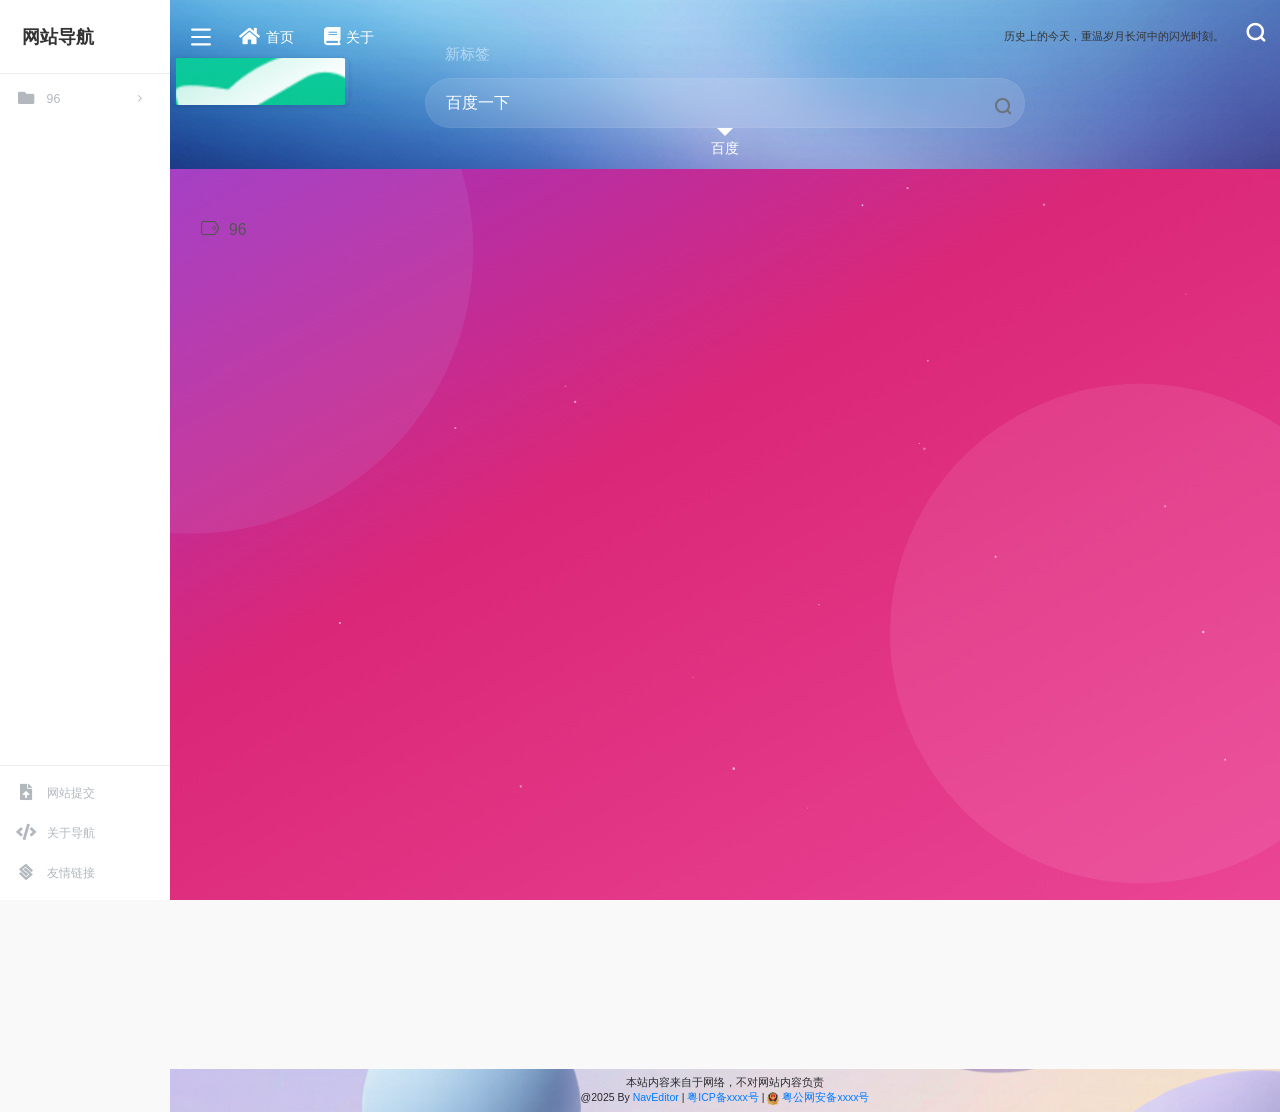
==== index.html @ 12bb9948 "Deploy via NavEditor (240 个文件)" ====
<!DOCTYPE html>
<html lang="zh-CN">

<head>
    
    <style>._sh-hl{animation:_shAnim 450ms ease-in-out 3;border-radius:4px;padding:2px 6px;margin:-2px -6px}@keyframes _shAnim{0%{background-color:#ff6b6b}67%{background-color:#ff6b6b}100%{background-color:transparent}}</style>
    <script>var _SH_CFG={e:true,bc:3,bd:300,bi:150};function _sv(h){var e=document.getElementById(h);if(!e)e=document.querySelector("[data-cat-id="+h+"]");if(e){var hd=document.querySelector(".page-header"),o=hd?hd.offsetHeight+12:60;var p=e.closest("h4")||e;var ty=e.getBoundingClientRect().top+window.pageYOffset-o;window.scrollTo({top:ty,behavior:"smooth"});if(_SH_CFG.e&&p){var _cycle=_SH_CFG.bd+_SH_CFG.bi;var _fire=function(){p.classList.remove("_sh-hl");void p.offsetWidth;p.classList.add("_sh-hl");setTimeout(function(){p.classList.remove("_sh-hl")},_cycle*_SH_CFG.bc+250);};if(Math.abs(ty-window.pageYOffset)<5){_fire();}else{var _st,_done=false;var _fin=function(){if(_done)return;_done=true;window.removeEventListener("scroll",_onS);_fire();};var _onS=function(){clearTimeout(_st);_st=setTimeout(_fin,140);};window.addEventListener("scroll",_onS);setTimeout(_fin,1400);}}}}</script>
    <meta name="generator" content="Hugo 0.121.0">

    <meta charset="UTF-8" />
    <meta http-equiv="X-UA-Compatible" content="IE=edge, chrome=1" />
    <meta name="viewport"
        content="width=device-width, initial-scale=1.0, minimum-scale=1.0, maximum-scale=1.0, user-scalable=no" />
    <meta name="theme-color" content="#f9f9f9" />
    <title>网站导航</title>
    <link rel="shortcut icon" href="[data-uri]" />
    <meta name="keywords" content="" />
    <meta name="description" content="" />

    <link rel="stylesheet" id="block-library-css"
        href="./assets/css/block-library.min-5.6.2.css" type="text/css" media="all" />
    <link rel="stylesheet" id="iconfont-css" href="./assets/css/iconfont-3.03029.1.css"
        type="text/css" media="all" />
    <link rel="stylesheet" id="bootstrap-css" href="./assets/css/bootstrap.min-4.3.1.css"
        type="text/css" media="all" />
    <link rel="stylesheet" id="fancybox-css" href="./assets/css/fancybox.min-3.5.7.css"
        type="text/css" media="all" />
    <link rel="stylesheet" id="iowen-css" href="./assets/css/style-3.03029.1.css"
        type="text/css" media="all" />
    <link rel="stylesheet" id="custom-css" href="./assets/css/custom-style.css"
        type="text/css" media="all" />
    <link rel="stylesheet" id="fortawesome-css" href="./assets/fontawesome-5.15.4/css/all.min.css" type="text/css" />
    <script type="text/javascript" src="./assets/js/jquery.min-3.2.1.js" id="jquery-js"></script>
    <script type="text/javascript" src="./assets/js/content-search.js"  id="content-search-js"></script>



<style>#sidebar .sidebar-nav-inner{background:#ffffff;}#sidebar.mini-sidebar .sidebar-nav-inner{background:#ffffff;}</style><style>
            #sidebar{width:170px!important}
            #sidebar .sidebar-nav-inner{max-width:170px!important}
            .main-content{margin-left:170px!important}
            .page-header{left:170px!important}
            #sidebar.mini-sidebar{width:60px!important}
            #sidebar.mini-sidebar .sidebar-nav-inner{max-width:60px!important}
            .mini-sidebar .sidebar-menu{width:60px!important}
            .mini-sidebar ul:first-child>li.sidebar-item>a span{display:none!important}
            .sidebar-nav.show .top-menu{display:inherit!important}
            .sidebar-nav.mini-sidebar+.main-content{margin-left:60px!important}
            .sidebar-nav.mini-sidebar+.main-content .page-header{left:60px!important}
        </style>
<style>
            .sidebar-item>ul{background:#f7f7f7!important}
            .sidebar-item>ul>li{background:#f7f7f7!important}
            .sidebar-popup.second div{background:#faf7f7!important}
            .sidebar-popup.second::before{border-color:transparent #faf7f7 transparent!important}
            .sidebar-popup.second.sidebar-menu-inner ul li{background:#faf7f7!important}
        </style>
<style>
            .sidebar-nav .flex-bottom a,.sidebar-menu-inner a{color:#b2b8be!important}
            .sidebar-item>a>span{color:#b2b8be!important}
            .sidebar-item>a>i{color:#b2b8be!important}
        </style>
<style>/* ad-rail */
    /* ad-rail: 2x2 网格，放在 hero 区域两侧，横向长方形卡片（尺寸可自定义）
       adSlots.width/height 现在直接表示单个格子的尺寸，轨道总宽 = 格宽 × 2 */
    .ad-rail{position:absolute;top:32px;width:360px;display:flex;padding:26px 0 0 0;}
    .ad-rail-left{left:0;}
    .ad-rail-right{right:0;}
    .ad-grid{display:grid;grid-template-columns:1fr 1fr;grid-template-rows:auto auto;gap:0;width:100%;}
    .ad-slot{position:relative;overflow:hidden;border-radius:8px;background:transparent;width:100%;height:49px;box-shadow:0 1px 4px rgba(0,0,0,.1);border:1px solid rgba(0,0,0,.06);}
    .ad-img{width:100%;height:100%;object-fit:contain;display:block;}
</style>
    <style>
        /* 页脚背景层：stickFooter() 会清空 <footer> 的 style，把背景放到内部层避免被清除 */
        /* 页脚缩矮：减小 padding 让 footer 自然变矮（约原等高 227px 的 50%），备案信息不被裁 */
        /* 用 footer.main-footer 确保特异性高于外联 style.css 的 footer.main-footer{padding:20px} */
        footer.main-footer { position: relative; padding: 6px 30px; }
        .footer-bg-layer { position: absolute; inset: 0; z-index: 0; pointer-events: none; background-size: cover; background-position: center; }
        /* footer-inner 需 z-index:1 在 bg-layer 上方；#footer-tools 保留外联的 position:fixed，只加 z-index */
        .main-footer .footer-inner { position: relative; z-index: 1; }
        #footer-tools { z-index: 1; }
    </style>

    <!-- SEO -->
    <meta name="robots" content="index,follow" />
    <meta property="og:type" content="website" />
    <meta property="og:title" content="网站导航" />
    <meta property="og:locale" content="zh_CN" />
    <meta name="twitter:card" content="summary_large_image" />
    <meta name="twitter:title" content="网站导航" />
    <script type="application/ld+json">{"@context":"https://schema.org","@type":"WebSite","name":"网站导航","potentialAction":{"@type":"SearchAction","target":"?q={search_term_string}","query-input":"required name=search_term_string"}}</script>
</head>



<body>

<div class="page-container">

	<div id="sidebar" class="sticky sidebar-nav fade animate-nav">

            <div class="modal-dialog h-100 sidebar-nav-inner">
                <div class="sidebar-logo border-bottom border-color">

                    <div class="logo overflow-hidden">
                        <a href="javascript:void(0)" onclick="window.scrollTo(0,0);return false" class="logo-expanded">
                            <img src="" height="40" class="logo-light" style="display:none"
                                alt="网站导航">
                            <span class="logo-text">网站导航</span>
                        </a>
                        <a href="javascript:void(0)" onclick="window.scrollTo(0,0);return false" class="logo-collapsed">
                            <img src="" height="40" class="logo-light" style="display:none"
                                alt="网站导航">
                        </a>
                    </div>

                </div>
                <div class="sidebar-menu flex-fill">
                    <div class="sidebar-scroll">
                        <div class="sidebar-menu-inner">
                            <ul>

                                    <li class="sidebar-item">
                                        <a href="javascript:void(0)" onclick="_sv('#6745fc724617bd63'.slice(1))" class="smooth " data-change="#6745fc724617bd63">
                                            <i class="fas fa-folder fa-lg icon-fw icon-lg mr-2" style="color:#b2b8be!important"></i>
                                            <span>96</span>
                                            <i class="iconfont icon-arrow-r-m sidebar-more text-sm"></i>
                                        </a>
                                        <ul>

                                            <li><a href="javascript:void(0)" onclick="_sv('#31e8f0ef10bab1fe'.slice(1))" class="smooth"><span>新建分类</span></a></li>

                                        </ul>
                                    </li>


                            </ul>
                        </div>
                    </div>
                </div>
                <div class="border-top py-2 border-color">
                    <div class="flex-bottom">
                        <ul>
                            <li id="menu-item-1"
                            class="menu-item menu-item-type-custom menu-item-object-custom menu-item-1 sidebar-item">
                            <a href="footer/commit.html" target="_blank" rel="noopener">
                                <i class="fas fa-file-upload icon-fw icon-lg mr-2" style="color:#b2b8be!important"></i>
                                <span>网站提交</span></a>
                        </li>
                            <li id="menu-item-2"
                            class="menu-item menu-item-type-custom menu-item-object-custom menu-item-2 sidebar-item">
                            <a href="footer/about.html" target="_blank" rel="noopener">
                                <i class="fas fa-code icon-fw icon-lg mr-2" style="color:#b2b8be!important"></i>
                                <span>关于导航</span></a>
                        </li>
                            <li id="menu-item-3"
                            class="menu-item menu-item-type-custom menu-item-object-custom menu-item-3 sidebar-item">
                            <a href="javascript:void(0)" onclick="_sv('#friendlink'.slice(1))" class="smooth">
                                <i class="fab fa-staylinked icon-fw icon-lg mr-2" style="color:#b2b8be!important"></i>
                                <span>友情链接</span></a>
                        </li>
                        </ul>
                    </div>
                </div>
            </div>
        </div>


<div class="main-content flex-fill">
    <div class="big-header-banner">
        <div id="header" class="page-header sticky">
            <div class="navbar navbar-expand-md">
                <div class="container-fluid p-0">

                    <a href="javascript:void(0)" onclick="window.scrollTo(0,0);return false" class="navbar-brand d-md-none" title="网站导航">
                        <img src="" class="logo-light" style="display:none"
                            alt="网站导航">
                        <span class="logo-text">网站导航</span>
                    </a>

                    <div class="collapse navbar-collapse order-2 order-md-1">
                        <div class="header-mini-btn">
                            <label>
                                <input id="mini-button" type="checkbox">
                                <svg viewbox="0 0 100 100" xmlns="http://www.w3.org/2000/svg">
                                    <path class="line--1" d="M0 40h62c18 0 18-20-17 5L31 55"></path>
                                    <path class="line--2" d="M0 50h80"></path>
                                    <path class="line--3" d="M0 60h62c18 0 18 20-17-5L31 45"></path>
                                </svg>
                            </label>

                        </div>

                        <ul class="navbar-nav site-menu" style="margin-right: 16px;">

			<li >
				<a href="javascript:void(0)" onclick="window.scrollTo(0,0);return false">
                                    <i class="fa fa-home fa-lg mr-2"></i>
                                    <span>首页</span>
                                </a>
				<ul class="sub-menu">

				</ul>
			    </li>

			<li >
				<a href="footer/about.html">
                                    <i class="fa fa-book fa-lg mr-2"></i>
                                    <span>关于</span>
                                </a>
				<ul class="sub-menu">

				</ul>
			    </li>

			</ul>


                        <div class="rounded-circle weather">
                            <div id="he-plugin-simple" style="display: contents;"></div>
                            <script>WIDGET = {
                                    CONFIG: {
                                        "modules": "01234",
                                        "background": 5,
                                        "tmpColor": "E4C600",
                                        "tmpSize": 14,
                                        "cityColor": "E4C600",
                                        "citySize": 14,
                                        "aqiColor": "#E4C600",
                                        "aqiSize": 14,
                                        "weatherIconSize": 24,
                                        "alertIconSize": 18,
                                        "padding": "10px 10px 10px 10px",
                                        "shadow": "1",
                                        "language": "auto",
                                        "borderRadius": 5,
                                        "fixed": "false",
                                        "vertical": "middle",
                                        "horizontal": "left",
                                        "key": "085791e805a24491b43b06cf58ab31e7"
                                    }
                                }
                            </script>
                            <script src="https://widget.qweather.net/simple/static/js/he-simple-common.js?v=2.0"></script>
                        </div>

                    </div>

                    <ul class="nav navbar-menu text-xs order-1 order-md-2">


                        <li class="nav-item mr-3 mr-lg-0 d-none d-lg-block">
<script>(function(){try{var d=new Date();var mm=("0"+(d.getMonth()+1)).slice(-2);var dd=("0"+d.getDate()).slice(-2);var key=mm+dd;fetch("https://baike.baidu.com/cms/home/eventsOnHistory/"+mm+".json").then(function(r){return r.json();}).then(function(data){var el=document.getElementById("daily_text_el");if(!el)return;var arr=(data&&data[mm]&&data[mm][key])||[];if(!arr.length)return;var it=arr[Math.floor(Math.random()*arr.length)];var t=(it.title||"").replace(/<[^>]*>/g,"");el.innerText=(it.year?it.year+"年 ":"")+t;}).catch(function(){});}catch(e){}})();</script><div id="hitokoto"><span id="daily_text_el" style="color:#333333">历史上的今天，重温岁月长河中的闪光时刻。</span></div>


                        <li class="nav-search ml-3 ml-md-4">
                            <a href="javascript:" data-toggle="modal" data-target="#search-modal"><i
                                    class="iconfont icon-search icon-2x"></i></a>
                        </li>
                        <li class="nav-item d-md-none mobile-menu ml-3 ml-md-4">
                            <a href="javascript:" id="sidebar-switch" data-toggle="modal"
                                data-target="#sidebar"><i class="iconfont icon-classification icon-2x"></i></a>
                        </li>
                    </ul>
                </div>
            </div>
        </div>
        <div class="placeholder" style="height:74px"></div>
    </div>


<div class="header-big  post-top css-color" id="search-bg" style="background-image: url('assets/images/wallpapers/壁纸（渐变）/导航蓝紫渐变.png'); background-size: cover; background-position: center; background-repeat: no-repeat;;position:relative;display:flex;align-items:flex-start;justify-content:center;gap:16px;padding:32px 0 0 0">
    <aside class="ad-rail ad-rail-left"><div class="ad-grid">

    <div class="ad-slot" style="grid-column:1/2;grid-row:1/2;width:180px;height:49px;justify-self:start;align-self:start;"><img src="[data-uri]" alt="广告" class="ad-img" loading="lazy" style="object-fit:contain"></div>
</div></aside>
    <div class="s-search" style="flex:1;min-width:0">
        <div id="search" class="s-search mx-auto">
<style>
.super-search-fm{max-width:600px;margin:0 auto;width:100%}
.search-key{width:100%!important}
#search-list-menu{max-width:600px;margin:0 auto;width:100%}
#search-list-menu .s-type{position:relative!important;left:auto!important;top:auto!important;width:100%!important;text-align:left!important}
#search-list-menu .s-type-list.big{display:inline-table!important;position:relative!important;text-align:left!important;width:auto!important}
#search-list-menu .s-type-list label i{position:relative;top:13px;display:inline-block}
#search{position:relative;z-index:2000}
.header-big .s-type-list label,.header-big .s-type-list label span,.header-big .s-type-list label i{color:#ffffff!important}
.header-big #search-text{background:rgba(255,255,255,0.12)!important;color:#ffffff!important}
.header-big #search-text::placeholder{color:#ffffff!important;opacity:1!important}
.header-big .search-type label,.header-big .search-type label span.text-muted{color:#ffffff!important}
</style><div id="search-list-menu" class="hide-type-list">
                <div class="s-type text-center">
                    <div class="s-type-list big">
                        <div class="anchor" style="position: absolute; left: 50%; opacity: 0;"></div>
                        <label for="type--0-0"  data-id="group-a"><span>新标签</span></label>
                    </div>
                </div>
            </div>

            <form action="https://www.baidu.com/s" method="get" target="_blank" class="super-search-fm">
                <span class="search-engine-logo" id="search-engine-logo"></span>
                <input type="text" id="search-text" class="form-control smart-tips search-key"
                    zhannei="" placeholder="百度一下" style="outline:0" autocomplete="off">
                <button class="submit" type="submit" style="background:transparent;border:none;margin-left:8px;padding:4px;color:rgba(255,255,255,0.5);cursor:pointer;font-size:18px;vertical-align:middle;flex:0 0 auto"><i class="iconfont icon-search"></i></button>
            </form>
            <script>
            (function(){
                function updateLogo(){
                    var checked = document.querySelector('input[name="type"]:checked');
                    if(!checked) return;
                    var logo = checked.getAttribute('data-logo');
                    var el = document.getElementById('search-engine-logo');
                    if(!el) return;
                    if(logo){ el.style.backgroundImage = 'url(' + JSON.stringify(logo) + ')'; el.style.display='inline-block'; }
                    else { el.style.backgroundImage='none'; el.style.display='none'; }
                }
                document.querySelectorAll('input[name="type"]').forEach(function(inp){
                    inp.addEventListener('change', updateLogo);
                });
                updateLogo();
            })();
            </script>

            <div id="search-list" class="hide-type-list">
                <div class="search-group group-a">
                    <ul class="search-type">
                        <li><input hidden="" type="radio" name="type" checked="checked"
                                id="type--0-0"
                                value="https://www.baidu.com/s?wd="
                                data-placeholder="百度一下">
                            <label for="type--0-0"><span class="text-muted">百度</span></label>
                        </li>
                    </ul>
                </div>
            </div>
            <div class="card search-smart-tips search-hot-text">
                <ul id="word" style="display: none"></ul>
            </div>
        </div>
    </div>
    
</div>


<div id="content" class="content-site customize-site" style="background-image: url('assets/images/wallpapers/壁纸（渐变）/紫粉梦幻.svg'); background-size: cover; background-position: center; background-repeat: no-repeat;;padding-top:52px;min-height:100vh;background-attachment:fixed;">


            <div class="d-flex flex-fill">
                <h4 class="text-gray text-lg mb-4">
                    <i class="site-tag iconfont icon-tag icon-lg mr-1" id="31e8f0ef10bab1fe" data-cat-id="6745fc724617bd63"></i>
                    96
                </h4>
            </div>
            <div class="row">
            </div>
            <br />

</div>


        <footer class="main-footer footer-type-1 text-xs">
            <div class="footer-bg-layer" style="background-image: url('assets/images/wallpapers/极简线条/悬浮球体.png'); background-size: cover; background-position: center; background-repeat: no-repeat;"></div>
            <div id="footer-tools" class="d-flex flex-column">
                <a href="javascript:" id="go-to-up" class="btn rounded-circle go-up m-1" rel="go-top">
                    <i class="iconfont icon-to-up"></i>
                </a>
            </div>

            <div class="footer-inner">
                <div class="footer-text">本站内容来自于网络，不对网站内容负责<br/>@2025 By <a href="https://github.com/yiming2016/NavEditor" target="_blank" rel="noopener">NavEditor</a> | <a href="https://beian.miit.gov.cn/#/Integrated/recordQuery" target="_blank" rel="noopener">粤ICP备xxxx号</a> | <a href="https://beian.mps.gov.cn/#/query/webSearch" target="_blank" rel="noopener"><img class="beian-gongan-logo" src="assets/images/gongan.png" alt="公安备案" style="display:inline-block;vertical-align:middle;width:12px;height:auto;margin-right:3px"/>粤公网安备xxxx号</a></div>
            </div>
        </footer>

    </div>

</div>

<div class="modal fade search-modal" id="search-modal" data-backdrop="false" data-keyboard="true">
    <div class="modal-dialog modal-lg">
        <div class="modal-content">
            <div class="modal-body">
                <div id="search" class="s-search mx-auto my-4">
<style>
.modal-search-tabs{display:flex;flex-wrap:wrap;gap:6px 16px;justify-content:center;margin-bottom:10px}
.modal-search-tab{cursor:pointer;font-size:13px;color:#ccc;padding:2px 8px;border-radius:4px;transition:all .2s;border-bottom:2px solid transparent}
.modal-search-tab:hover,.modal-search-tab.active{color:#fff;border-bottom-color:#4a9eff}
#search-modal .super-search-fm{background:transparent!important;border:none;box-shadow:none;padding:0;text-align:center;display:flex!important;flex-wrap:nowrap!important;align-items:center!important;justify-content:center!important;gap:8px!important}
#search-modal #search button{position:static!important;width:auto!important;height:auto!important;margin:0 0 0 8px!important;background:transparent!important;border:none!important;color:rgba(255,255,255,0.5)!important;cursor:pointer;font-size:18px;padding:4px;flex:0 0 auto;line-height:normal!important}
#search-modal .search-key{background:rgba(255,255,255,0.12)!important;border:1px solid rgba(255,255,255,0.25)!important;color:#fff!important;border-radius:24px!important;padding:10px 20px!important;font-size:15px!important;display:inline-block!important;width:auto!important;min-width:160px}
#search-modal .search-key::placeholder{color:rgba(255,255,255,0.45)!important}
#search-modal .submit{background:transparent!important;border:none;color:rgba(255,255,255,0.7)!important;font-size:18px!important;padding:4px 10px!important;margin-left:8px!important}
#search-modal .submit:hover{color:#fff!important}
#search-modal .modal-content{background:rgba(22,30,40,0.92)!important;border:none!important;border-radius:12px!important;box-shadow:0 10px 40px rgba(0,0,0,0.45)!important}
#search-modal .modal-body{background:transparent!important;padding:16px 24px}
#search-modal .modal-dialog{position:fixed!important;top:auto!important;right:0!important;left:auto!important;margin:0!important;width:340px!important;max-width:90vw!important;transform:none!important}
.modal-search-group{display:flex;flex-wrap:wrap;gap:6px 18px;justify-content:center;margin:10px 0 0;padding:8px 0;list-style:none}
.modal-search-group label span{font-size:13px;color:rgba(255,255,255,0.65);cursor:pointer;padding:2px 6px;border-radius:3px;transition:all .15s}
.modal-search-group label:hover span,.modal-search-group input:checked + label span{color:#fff;background:rgba(74,158,255,0.25)}
#search-modal .super-search-fm .submit{background:transparent!important;border:none!important;color:rgba(255,255,255,0.5)!important;cursor:pointer;font-size:18px;margin-left:8px;padding:4px;vertical-align:middle}
body.modal-open{overflow:auto!important;padding-right:0!important}
.modal-search-tab{color:#cccccc!important}
#search-modal .search-key::placeholder{color:rgba(255,255,255,0.45)!important}
.modal-search-group label span{color:rgba(255,255,255,0.65)!important}
#search-modal .search-key{background:rgba(255,255,255,0.12)!important;color:rgba(255,255,255,0.65)!important}
#search-modal .modal-content{background:rgba(22,30,40,0.92)!important}
</style>
<div class="modal-search-tabs">
<label class="modal-search-tab active" data-tab="0">新标签</label>
</div>
<form action="https://www.baidu.com/s" method="get" target="_blank" class="super-search-fm">
    <input type="text" id="m_search-text" class="form-control smart-tips search-key"
        zhannei="" placeholder="百度一下" autocomplete="off">
    <button class="submit" type="submit" style="background:transparent;border:none;margin-left:8px;padding:4px;color:rgba(255,255,255,0.5);cursor:pointer;font-size:18px;vertical-align:middle;flex:0 0 auto"><i class="iconfont icon-search"></i></button>
</form>
<ul class="modal-search-group" data-group="0">
<li><input hidden="" type="radio" name="type2" checked="checked"
                    id="m_type--0-0"
                    value="https://www.baidu.com/s?wd="
                    data-placeholder="百度一下">
                <label for="m_type--0-0"><span>百度</span></label></li>
</ul>
<script>
(function(){
    // 锚定弹窗到 🔍 按钮正下方 + 默认展开第一组（用轮询确保在 Bootstrap 之后执行）
    var _opened = false;  // 防止重复执行
    function positionAndShow(){
        var dialog = document.querySelector('#search-modal .modal-dialog');
        if(!dialog) return;
        var trigger = document.querySelector('[data-target="#search-modal"]') || window.__svSearchTrigger || null;
        if(!trigger || !trigger.getBoundingClientRect) return;
        var r = trigger.getBoundingClientRect();
        dialog.style.setProperty('top', (r.bottom + 8) + 'px', 'important');
        dialog.style.setProperty('left', 'auto', 'important');
        dialog.style.setProperty('right', '0', 'important');
        dialog.style.setProperty('transform', 'none', 'important');
        dialog.style.setProperty('margin', '0', 'important');
        showGroup(0);
        _opened = true;
    }
    // 轮询：每 80ms 检查弹窗是否可见，一旦可见就执行一次并停掉定时器
    var smEl = document.getElementById('search-modal');
    var _pollTimer = setInterval(function(){
        if(smEl && (smEl.classList.contains('show') || getComputedStyle(smEl).display !== 'none')){
            if(!_opened) positionAndShow();
        } else {
            _opened = false;  // 弹窗关闭后重置，下次打开再执行
        }
    }, 80);
    // 安全兜底：10秒后停掉轮询，防止泄漏
    setTimeout(function(){ clearInterval(_pollTimer); }, 10000);
    var tabs = document.querySelectorAll('.modal-search-tab');
    var groupEls = document.querySelectorAll('.modal-search-group');
    function syncActive(){
        var checked = document.querySelector('#search-modal input[name="type2"]:checked');
        if(!checked) return;
        var ph = checked.getAttribute('data-placeholder') || '';
        document.getElementById('m_search-text').placeholder = ph;
        document.getElementById('m_search-text').closest('form').action = checked.value.split('?')[0];
    }
    function showGroup(idx){
        groupEls.forEach(function(g){
            g.style.display = (g.getAttribute('data-group') == idx) ? 'flex' : 'none';
        });
        tabs.forEach(function(t){
            t.classList.toggle('active', t.getAttribute('data-tab') == idx);
        });
        var target = Array.prototype.find.call(groupEls, function(g){ return g.getAttribute('data-group') == idx; });
        if(target){
            var first = target.querySelector('input[name="type2"]');
            if(first && !first.checked){ first.checked = true; }
        }
        syncActive();
    }
    tabs.forEach(function(t){
        t.addEventListener('click', function(){ showGroup(t.getAttribute('data-tab')); });
    });
    groupEls.forEach(function(g){
        g.querySelectorAll('input[name="type2"]').forEach(function(el){
            el.addEventListener('change', syncActive);
        });
    });
    showGroup(0);

    // 点击弹窗区域外关闭（无暗色遮罩，手动实现；全局标志避免重复绑定）
    if (!window.__svOutsideCloseBound) {
        window.__svOutsideCloseBound = true;
        document.addEventListener('click', function(e){
            var m = document.getElementById('search-modal');
            if (!m || !m.classList.contains('show')) return;
            var content = m.querySelector('.modal-content');
            // 仅在弹窗内容（.modal-content）内部点击才不关闭；
            // data-backdrop=false 时 .modal 容器透明覆盖全屏，点其空白区或页面其它区域都应关闭
            if (content && content.contains(e.target)) return;
            var trig = document.querySelector('[data-target="#search-modal"]');
            if (trig && trig.contains(e.target)) return;
            if (window.jQuery) window.jQuery('#search-modal').modal('hide');
            else if (window.$) window.$('#search-modal').modal('hide');
            else { m.classList.remove('show'); m.style.display = 'none'; }
        });
    }

    // ESC 关闭（document 级监听，不依赖焦点是否在弹窗内；全局标志避免重复绑定）
    if (!window.__svEscBound) {
        window.__svEscBound = true;
        document.addEventListener('keydown', function(e){
            var m = document.getElementById('search-modal');
            if (!m || !m.classList.contains('show')) return;
            if (e.key === 'Escape' || e.keyCode === 27) {
                if (window.jQuery) window.jQuery('#search-modal').modal('hide');
                else if (window.$) window.$('#search-modal').modal('hide');
                else { m.classList.remove('show'); m.style.display = 'none'; }
            }
        });
    }
})();
</script>
                </div>


            </div>
        </div>
    </div>
</div>


<script type='text/javascript' src='./assets/js/jquery.ui.touch-punch.min-0.2.2.js' id='jqueryui-touch-js'></script>
<script type='text/javascript' src='./assets/js/clipboard.min-5.6.2.js' id='clipboard-js'></script>
<script type='text/javascript' src='./assets/js/tooltip-extend.js' id='iplaycode-nav-js'></script>
<script type='text/javascript' id='popper-js-extra'>


var theme = {"ajaxurl":"","addico":"https://nav.baidu.cn/wp-content/themes/onenav/images/add.png","order":"asc","formpostion":"top","defaultclass":"io-grey-mode","isCustomize":"1","icourl":"","icopng":".png","urlformat":"1","customizemax":"10","newWindow":"0","lazyload":"1","minNav":"1","loading":"1","hotWords":"baidu","classColumns":" col-sm-6 col-md-4 col-xl-5a col-xxl-6a ","apikey":"TWpBeU1UVTNOekk1TWpVMEIvZ1M2bFVIQllUMmxsV1dZelkxQTVPVzB3UW04eldGQmxhM3BNWW14bVNtWk4="};

</script>
<script type='text/javascript' src='./assets/js/popper.min.js' id='popper-js'></script>
<script type='text/javascript' src='./assets/js/bootstrap.min-4.3.1.js' id='bootstrap-js'></script>
<script type='text/javascript' src='./assets/js/theia-sticky-sidebar-1.5.0.js' id='sidebar-js'></script>
<script type='text/javascript' src='./assets/js/lazyload.min-12.4.0.js' id='lazyload-js'></script>
<script type='text/javascript' src='./assets/js/fancybox.min-3.5.7.js' id='lightbox-js-js'></script>

<script type='text/javascript' src='./assets/js/app-anim.js' id='appanim-js'></script>

<script type="text/javascript">
    $(document).ready(function(){
        var siteWelcome = $('#loading');
        siteWelcome.addClass('close');
        setTimeout(function() {
            siteWelcome.remove();
        }, 600);
    });
</script>
<script>
    $(document).ready(function(){
        setTimeout(function () {
            if ($('a.smooth[href="' + window.location.hash + '"]')[0]) {
                $('a.smooth[href="' + window.location.hash + '"]').click();
            }else if (window.location.hash != '') {
                $("html, body").animate({
                    scrollTop: $(window.location.hash).offset().top - 90
                }, {
                    duration: 500,
                    easing: "swing"
                });
            }
        }, 300);
        $(document).on('click','a.smooth',function(ev) {
            if($('#sidebar').hasClass('show') && !$(this).hasClass('')){
                $('#sidebar').modal('toggle');
            }
            if($(this).attr("href").substr(0, 1) == "#"){
                $("html, body").animate({
                    scrollTop: $($(this).attr("href")).offset().top - 90
                }, {
                    duration: 500,
                    easing: "swing"
                });
            }
            if($(this).hasClass('go-search-btn')){
                $('#search-text').focus();
            }
            if(!$(this).hasClass('')){
                var menu =  $("a"+$(this).attr("href"));
                menu.click();
                toTarget(menu.parent().parent(),true,true);
            }
        });
        $(document).on('click','a.tab-noajax',function(ev) {
            var url = $(this).data('link');
            if(url)
                $(this).parents('.d-flex.flex-fill.flex-tab').children('.btn-move.tab-move').show().attr('href', url);
            else
                $(this).parents('.d-flex.flex-fill.flex-tab').children('.btn-move.tab-move').hide();
        });

    });
</script>


</body>
</html>
---- assets/css/block-library.min-5.6.2.css ----
:root{--wp-admin-theme-color:#007cba;--wp-admin-theme-color-darker-10:#006ba1;--wp-admin-theme-color-darker-20:#005a87}#start-resizable-editor-section{display:none}.wp-block-audio figcaption{margin-top:.5em;margin-bottom:1em}.wp-block-audio audio{width:100%;min-width:300px}.wp-block-button__link{color:#fff;background-color:#32373c;border:none;border-radius:1.55em;box-shadow:none;cursor:pointer;display:inline-block;font-size:1.125em;padding:.667em 1.333em;text-align:center;text-decoration:none;overflow-wrap:break-word}.wp-block-button__link:active,.wp-block-button__link:focus,.wp-block-button__link:hover,.wp-block-button__link:visited{color:#fff}.wp-block-button__link.aligncenter{text-align:center}.wp-block-button__link.alignright{text-align:right}.wp-block-button.is-style-squared,.wp-block-button__link.wp-block-button.is-style-squared{border-radius:0}.wp-block-button.no-border-radius,.wp-block-button__link.no-border-radius{border-radius:0!important}.is-style-outline>.wp-block-button__link,.wp-block-button__link.is-style-outline{border:2px solid}.is-style-outline>.wp-block-button__link:not(.has-text-color),.wp-block-button__link.is-style-outline:not(.has-text-color){color:#32373c}.is-style-outline>.wp-block-button__link:not(.has-background),.wp-block-button__link.is-style-outline:not(.has-background){background-color:transparent}.wp-block-buttons .wp-block-button{display:inline-block;margin-right:.5em;margin-bottom:.5em}.wp-block-buttons .wp-block-button:last-child{margin-right:0}.wp-block-buttons.alignright .wp-block-button{margin-right:0;margin-left:.5em}.wp-block-buttons.alignright .wp-block-button:first-child{margin-left:0}.wp-block-buttons.alignleft .wp-block-button{margin-left:0;margin-right:.5em}.wp-block-buttons.alignleft .wp-block-button:last-child{margin-right:0}.wp-block-button.aligncenter,.wp-block-buttons.aligncenter,.wp-block-calendar{text-align:center}.wp-block-calendar tbody td,.wp-block-calendar th{padding:.25em;border:1px solid #ddd}.wp-block-calendar tfoot td{border:none}.wp-block-calendar table{width:100%;border-collapse:collapse}.wp-block-calendar table th{font-weight:400;background:#ddd}.wp-block-calendar a{text-decoration:underline}.wp-block-calendar table caption,.wp-block-calendar table tbody{color:#40464d}.wp-block-categories.alignleft{margin-right:2em}.wp-block-categories.alignright{margin-left:2em}.wp-block-code code{white-space:pre-wrap;overflow-wrap:break-word}.wp-block-columns{display:flex;margin-bottom:1.75em;flex-wrap:wrap}@media (min-width:782px){.wp-block-columns{flex-wrap:nowrap}}.wp-block-columns.has-background{padding:1.25em 2.375em}.wp-block-columns.are-vertically-aligned-top{align-items:flex-start}.wp-block-columns.are-vertically-aligned-center{align-items:center}.wp-block-columns.are-vertically-aligned-bottom{align-items:flex-end}.wp-block-column{flex-grow:1;min-width:0;word-break:break-word;overflow-wrap:break-word}@media (max-width:599px){.wp-block-column{flex-basis:100%!important}}@media (min-width:600px) and (max-width:781px){.wp-block-column:not(:only-child){flex-basis:calc(50% - 1em)!important;flex-grow:0}.wp-block-column:nth-child(2n){margin-left:2em}}@media (min-width:782px){.wp-block-column{flex-basis:0;flex-grow:1}.wp-block-column[style*=flex-basis]{flex-grow:0}.wp-block-column:not(:first-child){margin-left:2em}}.wp-block-column.is-vertically-aligned-top{align-self:flex-start}.wp-block-column.is-vertically-aligned-center{-ms-grid-row-align:center;align-self:center}.wp-block-column.is-vertically-aligned-bottom{align-self:flex-end}.wp-block-column.is-vertically-aligned-bottom,.wp-block-column.is-vertically-aligned-center,.wp-block-column.is-vertically-aligned-top{width:100%}.wp-block-cover,.wp-block-cover-image{position:relative;background-size:cover;background-position:50%;min-height:430px;height:100%;width:100%;display:flex;justify-content:center;align-items:center;padding:1em;box-sizing:border-box}.wp-block-cover-image.has-parallax,.wp-block-cover.has-parallax{background-attachment:fixed}@supports (-webkit-overflow-scrolling:touch){.wp-block-cover-image.has-parallax,.wp-block-cover.has-parallax{background-attachment:scroll}}@media (prefers-reduced-motion:reduce){.wp-block-cover-image.has-parallax,.wp-block-cover.has-parallax{background-attachment:scroll}}.wp-block-cover-image.is-repeated,.wp-block-cover.is-repeated{background-repeat:repeat;background-size:auto}.wp-block-cover-image.has-background-dim:not([class*=-background-color]),.wp-block-cover.has-background-dim:not([class*=-background-color]){background-color:#000}.wp-block-cover-image.has-background-dim:before,.wp-block-cover.has-background-dim:before{content:"";background-color:inherit}.wp-block-cover-image.has-background-dim:not(.has-background-gradient):before,.wp-block-cover-image .wp-block-cover__gradient-background,.wp-block-cover.has-background-dim:not(.has-background-gradient):before,.wp-block-cover .wp-block-cover__gradient-background{position:absolute;top:0;left:0;bottom:0;right:0;z-index:1;opacity:.5}.wp-block-cover-image.has-background-dim.has-background-dim-10 .wp-block-cover__gradient-background,.wp-block-cover-image.has-background-dim.has-background-dim-10:not(.has-background-gradient):before,.wp-block-cover.has-background-dim.has-background-dim-10 .wp-block-cover__gradient-background,.wp-block-cover.has-background-dim.has-background-dim-10:not(.has-background-gradient):before{opacity:.1}.wp-block-cover-image.has-background-dim.has-background-dim-20 .wp-block-cover__gradient-background,.wp-block-cover-image.has-background-dim.has-background-dim-20:not(.has-background-gradient):before,.wp-block-cover.has-background-dim.has-background-dim-20 .wp-block-cover__gradient-background,.wp-block-cover.has-background-dim.has-background-dim-20:not(.has-background-gradient):before{opacity:.2}.wp-block-cover-image.has-background-dim.has-background-dim-30 .wp-block-cover__gradient-background,.wp-block-cover-image.has-background-dim.has-background-dim-30:not(.has-background-gradient):before,.wp-block-cover.has-background-dim.has-background-dim-30 .wp-block-cover__gradient-background,.wp-block-cover.has-background-dim.has-background-dim-30:not(.has-background-gradient):before{opacity:.3}.wp-block-cover-image.has-background-dim.has-background-dim-40 .wp-block-cover__gradient-background,.wp-block-cover-image.has-background-dim.has-background-dim-40:not(.has-background-gradient):before,.wp-block-cover.has-background-dim.has-background-dim-40 .wp-block-cover__gradient-background,.wp-block-cover.has-background-dim.has-background-dim-40:not(.has-background-gradient):before{opacity:.4}.wp-block-cover-image.has-background-dim.has-background-dim-50 .wp-block-cover__gradient-background,.wp-block-cover-image.has-background-dim.has-background-dim-50:not(.has-background-gradient):before,.wp-block-cover.has-background-dim.has-background-dim-50 .wp-block-cover__gradient-background,.wp-block-cover.has-background-dim.has-background-dim-50:not(.has-background-gradient):before{opacity:.5}.wp-block-cover-image.has-background-dim.has-background-dim-60 .wp-block-cover__gradient-background,.wp-block-cover-image.has-background-dim.has-background-dim-60:not(.has-background-gradient):before,.wp-block-cover.has-background-dim.has-background-dim-60 .wp-block-cover__gradient-background,.wp-block-cover.has-background-dim.has-background-dim-60:not(.has-background-gradient):before{opacity:.6}.wp-block-cover-image.has-background-dim.has-background-dim-70 .wp-block-cover__gradient-background,.wp-block-cover-image.has-background-dim.has-background-dim-70:not(.has-background-gradient):before,.wp-block-cover.has-background-dim.has-background-dim-70 .wp-block-cover__gradient-background,.wp-block-cover.has-background-dim.has-background-dim-70:not(.has-background-gradient):before{opacity:.7}.wp-block-cover-image.has-background-dim.has-background-dim-80 .wp-block-cover__gradient-background,.wp-block-cover-image.has-background-dim.has-background-dim-80:not(.has-background-gradient):before,.wp-block-cover.has-background-dim.has-background-dim-80 .wp-block-cover__gradient-background,.wp-block-cover.has-background-dim.has-background-dim-80:not(.has-background-gradient):before{opacity:.8}.wp-block-cover-image.has-background-dim.has-background-dim-90 .wp-block-cover__gradient-background,.wp-block-cover-image.has-background-dim.has-background-dim-90:not(.has-background-gradient):before,.wp-block-cover.has-background-dim.has-background-dim-90 .wp-block-cover__gradient-background,.wp-block-cover.has-background-dim.has-background-dim-90:not(.has-background-gradient):before{opacity:.9}.wp-block-cover-image.has-background-dim.has-background-dim-100 .wp-block-cover__gradient-background,.wp-block-cover-image.has-background-dim.has-background-dim-100:not(.has-background-gradient):before,.wp-block-cover.has-background-dim.has-background-dim-100 .wp-block-cover__gradient-background,.wp-block-cover.has-background-dim.has-background-dim-100:not(.has-background-gradient):before{opacity:1}.wp-block-cover-image.alignleft,.wp-block-cover-image.alignright,.wp-block-cover.alignleft,.wp-block-cover.alignright{max-width:290px;width:100%}.wp-block-cover-image:after,.wp-block-cover:after{display:block;content:"";font-size:0;min-height:inherit}@supports (position:sticky){.wp-block-cover-image:after,.wp-block-cover:after{content:none}}.wp-block-cover-image.aligncenter,.wp-block-cover-image.alignleft,.wp-block-cover-image.alignright,.wp-block-cover.aligncenter,.wp-block-cover.alignleft,.wp-block-cover.alignright{display:flex}.wp-block-cover-image .wp-block-cover__inner-container,.wp-block-cover .wp-block-cover__inner-container{width:100%;z-index:1;color:#fff}.wp-block-cover-image .wp-block-subhead:not(.has-text-color),.wp-block-cover-image h1:not(.has-text-color),.wp-block-cover-image h2:not(.has-text-color),.wp-block-cover-image h3:not(.has-text-color),.wp-block-cover-image h4:not(.has-text-color),.wp-block-cover-image h5:not(.has-text-color),.wp-block-cover-image h6:not(.has-text-color),.wp-block-cover-image p:not(.has-text-color),.wp-block-cover .wp-block-subhead:not(.has-text-color),.wp-block-cover h1:not(.has-text-color),.wp-block-cover h2:not(.has-text-color),.wp-block-cover h3:not(.has-text-color),.wp-block-cover h4:not(.has-text-color),.wp-block-cover h5:not(.has-text-color),.wp-block-cover h6:not(.has-text-color),.wp-block-cover p:not(.has-text-color){color:inherit}.wp-block-cover-image.is-position-top-left,.wp-block-cover.is-position-top-left{align-items:flex-start;justify-content:flex-start}.wp-block-cover-image.is-position-top-center,.wp-block-cover.is-position-top-center{align-items:flex-start;justify-content:center}.wp-block-cover-image.is-position-top-right,.wp-block-cover.is-position-top-right{align-items:flex-start;justify-content:flex-end}.wp-block-cover-image.is-position-center-left,.wp-block-cover.is-position-center-left{align-items:center;justify-content:flex-start}.wp-block-cover-image.is-position-center-center,.wp-block-cover.is-position-center-center{align-items:center;justify-content:center}.wp-block-cover-image.is-position-center-right,.wp-block-cover.is-position-center-right{align-items:center;justify-content:flex-end}.wp-block-cover-image.is-position-bottom-left,.wp-block-cover.is-position-bottom-left{align-items:flex-end;justify-content:flex-start}.wp-block-cover-image.is-position-bottom-center,.wp-block-cover.is-position-bottom-center{align-items:flex-end;justify-content:center}.wp-block-cover-image.is-position-bottom-right,.wp-block-cover.is-position-bottom-right{align-items:flex-end;justify-content:flex-end}.wp-block-cover-image.has-custom-content-position.has-custom-content-position .wp-block-cover__inner-container,.wp-block-cover.has-custom-content-position.has-custom-content-position .wp-block-cover__inner-container{margin:0;width:auto}.wp-block-cover__video-background{position:absolute;top:50%;left:50%;transform:translateX(-50%) translateY(-50%);width:100%;height:100%;z-index:0;-o-object-fit:cover;object-fit:cover}.wp-block-cover-image-text,.wp-block-cover-text,section.wp-block-cover-image h2{color:#fff}.wp-block-cover-image-text a,.wp-block-cover-image-text a:active,.wp-block-cover-image-text a:focus,.wp-block-cover-image-text a:hover,.wp-block-cover-text a,.wp-block-cover-text a:active,.wp-block-cover-text a:focus,.wp-block-cover-text a:hover,section.wp-block-cover-image h2 a,section.wp-block-cover-image h2 a:active,section.wp-block-cover-image h2 a:focus,section.wp-block-cover-image h2 a:hover{color:#fff}.wp-block-cover-image .wp-block-cover.has-left-content{justify-content:flex-start}.wp-block-cover-image .wp-block-cover.has-right-content{justify-content:flex-end}.wp-block-cover-image.has-left-content .wp-block-cover-image-text,.wp-block-cover.has-left-content .wp-block-cover-text,section.wp-block-cover-image.has-left-content>h2{margin-left:0;text-align:left}.wp-block-cover-image.has-right-content .wp-block-cover-image-text,.wp-block-cover.has-right-content .wp-block-cover-text,section.wp-block-cover-image.has-right-content>h2{margin-right:0;text-align:right}.wp-block-cover-image .wp-block-cover-image-text,.wp-block-cover .wp-block-cover-text,section.wp-block-cover-image>h2{font-size:2em;line-height:1.25;z-index:1;margin-bottom:0;max-width:580px;padding:.44em;text-align:center}.wp-block-embed.alignleft,.wp-block-embed.alignright,.wp-block[data-align=left]>[data-type="core/embed"],.wp-block[data-align=right]>[data-type="core/embed"]{max-width:360px;width:100%}.wp-block-embed.alignleft .wp-block-embed__wrapper,.wp-block-embed.alignright .wp-block-embed__wrapper,.wp-block[data-align=left]>[data-type="core/embed"] .wp-block-embed__wrapper,.wp-block[data-align=right]>[data-type="core/embed"] .wp-block-embed__wrapper{min-width:280px}.wp-block-embed{margin-bottom:1em}.wp-block-embed figcaption{margin-top:.5em;margin-bottom:1em}.wp-block-embed iframe{max-width:100%}.wp-block-embed__wrapper{position:relative}.wp-embed-responsive .wp-has-aspect-ratio .wp-block-embed__wrapper:before{content:"";display:block;padding-top:50%}.wp-embed-responsive .wp-has-aspect-ratio iframe{position:absolute;top:0;right:0;bottom:0;left:0;height:100%;width:100%}.wp-embed-responsive .wp-embed-aspect-21-9 .wp-block-embed__wrapper:before{padding-top:42.85%}.wp-embed-responsive .wp-embed-aspect-18-9 .wp-block-embed__wrapper:before{padding-top:50%}.wp-embed-responsive .wp-embed-aspect-16-9 .wp-block-embed__wrapper:before{padding-top:56.25%}.wp-embed-responsive .wp-embed-aspect-4-3 .wp-block-embed__wrapper:before{padding-top:75%}.wp-embed-responsive .wp-embed-aspect-1-1 .wp-block-embed__wrapper:before{padding-top:100%}.wp-embed-responsive .wp-embed-aspect-9-16 .wp-block-embed__wrapper:before{padding-top:177.77%}.wp-embed-responsive .wp-embed-aspect-1-2 .wp-block-embed__wrapper:before{padding-top:200%}.wp-block-file{margin-bottom:1.5em}.wp-block-file.aligncenter{text-align:center}.wp-block-file.alignright{text-align:right}.wp-block-file .wp-block-file__button{background:#32373c;border-radius:2em;color:#fff;font-size:.8em;padding:.5em 1em}.wp-block-file a.wp-block-file__button{text-decoration:none}.wp-block-file a.wp-block-file__button:active,.wp-block-file a.wp-block-file__button:focus,.wp-block-file a.wp-block-file__button:hover,.wp-block-file a.wp-block-file__button:visited{box-shadow:none;color:#fff;opacity:.85;text-decoration:none}.wp-block-file *+.wp-block-file__button{margin-left:.75em}.blocks-gallery-grid,.wp-block-gallery{display:flex;flex-wrap:wrap;list-style-type:none;padding:0;margin:0}.blocks-gallery-grid .blocks-gallery-image,.blocks-gallery-grid .blocks-gallery-item,.wp-block-gallery .blocks-gallery-image,.wp-block-gallery .blocks-gallery-item{margin:0 1em 1em 0;display:flex;flex-grow:1;flex-direction:column;justify-content:center;position:relative;width:calc(50% - 1em)}.blocks-gallery-grid .blocks-gallery-image:nth-of-type(2n),.blocks-gallery-grid .blocks-gallery-item:nth-of-type(2n),.wp-block-gallery .blocks-gallery-image:nth-of-type(2n),.wp-block-gallery .blocks-gallery-item:nth-of-type(2n){margin-right:0}.blocks-gallery-grid .blocks-gallery-image figure,.blocks-gallery-grid .blocks-gallery-item figure,.wp-block-gallery .blocks-gallery-image figure,.wp-block-gallery .blocks-gallery-item figure{margin:0;height:100%}@supports (position:sticky){.blocks-gallery-grid .blocks-gallery-image figure,.blocks-gallery-grid .blocks-gallery-item figure,.wp-block-gallery .blocks-gallery-image figure,.wp-block-gallery .blocks-gallery-item figure{display:flex;align-items:flex-end;justify-content:flex-start}}.blocks-gallery-grid .blocks-gallery-image img,.blocks-gallery-grid .blocks-gallery-item img,.wp-block-gallery .blocks-gallery-image img,.wp-block-gallery .blocks-gallery-item img{display:block;max-width:100%;height:auto;width:100%}@supports (position:sticky){.blocks-gallery-grid .blocks-gallery-image img,.blocks-gallery-grid .blocks-gallery-item img,.wp-block-gallery .blocks-gallery-image img,.wp-block-gallery .blocks-gallery-item img{width:auto}}.blocks-gallery-grid .blocks-gallery-image figcaption,.blocks-gallery-grid .blocks-gallery-item figcaption,.wp-block-gallery .blocks-gallery-image figcaption,.wp-block-gallery .blocks-gallery-item figcaption{position:absolute;bottom:0;width:100%;max-height:100%;overflow:auto;padding:3em .77em .7em;color:#fff;text-align:center;font-size:.8em;background:linear-gradient(0deg,rgba(0,0,0,.7),rgba(0,0,0,.3) 70%,transparent);box-sizing:border-box;margin:0}.blocks-gallery-grid .blocks-gallery-image figcaption img,.blocks-gallery-grid .blocks-gallery-item figcaption img,.wp-block-gallery .blocks-gallery-image figcaption img,.wp-block-gallery .blocks-gallery-item figcaption img{display:inline}.blocks-gallery-grid figcaption,.wp-block-gallery figcaption{flex-grow:1}.blocks-gallery-grid.is-cropped .blocks-gallery-image a,.blocks-gallery-grid.is-cropped .blocks-gallery-image img,.blocks-gallery-grid.is-cropped .blocks-gallery-item a,.blocks-gallery-grid.is-cropped .blocks-gallery-item img,.wp-block-gallery.is-cropped .blocks-gallery-image a,.wp-block-gallery.is-cropped .blocks-gallery-image img,.wp-block-gallery.is-cropped .blocks-gallery-item a,.wp-block-gallery.is-cropped .blocks-gallery-item img{width:100%}@supports (position:sticky){.blocks-gallery-grid.is-cropped .blocks-gallery-image a,.blocks-gallery-grid.is-cropped .blocks-gallery-image img,.blocks-gallery-grid.is-cropped .blocks-gallery-item a,.blocks-gallery-grid.is-cropped .blocks-gallery-item img,.wp-block-gallery.is-cropped .blocks-gallery-image a,.wp-block-gallery.is-cropped .blocks-gallery-image img,.wp-block-gallery.is-cropped .blocks-gallery-item a,.wp-block-gallery.is-cropped .blocks-gallery-item img{height:100%;flex:1;-o-object-fit:cover;object-fit:cover}}.blocks-gallery-grid.columns-1 .blocks-gallery-image,.blocks-gallery-grid.columns-1 .blocks-gallery-item,.wp-block-gallery.columns-1 .blocks-gallery-image,.wp-block-gallery.columns-1 .blocks-gallery-item{width:100%;margin-right:0}@media (min-width:600px){.blocks-gallery-grid.columns-3 .blocks-gallery-image,.blocks-gallery-grid.columns-3 .blocks-gallery-item,.wp-block-gallery.columns-3 .blocks-gallery-image,.wp-block-gallery.columns-3 .blocks-gallery-item{width:calc(33.33333% - .66667em);margin-right:1em}.blocks-gallery-grid.columns-4 .blocks-gallery-image,.blocks-gallery-grid.columns-4 .blocks-gallery-item,.wp-block-gallery.columns-4 .blocks-gallery-image,.wp-block-gallery.columns-4 .blocks-gallery-item{width:calc(25% - .75em);margin-right:1em}.blocks-gallery-grid.columns-5 .blocks-gallery-image,.blocks-gallery-grid.columns-5 .blocks-gallery-item,.wp-block-gallery.columns-5 .blocks-gallery-image,.wp-block-gallery.columns-5 .blocks-gallery-item{width:calc(20% - .8em);margin-right:1em}.blocks-gallery-grid.columns-6 .blocks-gallery-image,.blocks-gallery-grid.columns-6 .blocks-gallery-item,.wp-block-gallery.columns-6 .blocks-gallery-image,.wp-block-gallery.columns-6 .blocks-gallery-item{width:calc(16.66667% - .83333em);margin-right:1em}.blocks-gallery-grid.columns-7 .blocks-gallery-image,.blocks-gallery-grid.columns-7 .blocks-gallery-item,.wp-block-gallery.columns-7 .blocks-gallery-image,.wp-block-gallery.columns-7 .blocks-gallery-item{width:calc(14.28571% - .85714em);margin-right:1em}.blocks-gallery-grid.columns-8 .blocks-gallery-image,.blocks-gallery-grid.columns-8 .blocks-gallery-item,.wp-block-gallery.columns-8 .blocks-gallery-image,.wp-block-gallery.columns-8 .blocks-gallery-item{width:calc(12.5% - .875em);margin-right:1em}.blocks-gallery-grid.columns-1 .blocks-gallery-image:nth-of-type(1n),.blocks-gallery-grid.columns-1 .blocks-gallery-item:nth-of-type(1n),.wp-block-gallery.columns-1 .blocks-gallery-image:nth-of-type(1n),.wp-block-gallery.columns-1 .blocks-gallery-item:nth-of-type(1n){margin-right:0}.blocks-gallery-grid.columns-2 .blocks-gallery-image:nth-of-type(2n),.blocks-gallery-grid.columns-2 .blocks-gallery-item:nth-of-type(2n),.wp-block-gallery.columns-2 .blocks-gallery-image:nth-of-type(2n),.wp-block-gallery.columns-2 .blocks-gallery-item:nth-of-type(2n){margin-right:0}.blocks-gallery-grid.columns-3 .blocks-gallery-image:nth-of-type(3n),.blocks-gallery-grid.columns-3 .blocks-gallery-item:nth-of-type(3n),.wp-block-gallery.columns-3 .blocks-gallery-image:nth-of-type(3n),.wp-block-gallery.columns-3 .blocks-gallery-item:nth-of-type(3n){margin-right:0}.blocks-gallery-grid.columns-4 .blocks-gallery-image:nth-of-type(4n),.blocks-gallery-grid.columns-4 .blocks-gallery-item:nth-of-type(4n),.wp-block-gallery.columns-4 .blocks-gallery-image:nth-of-type(4n),.wp-block-gallery.columns-4 .blocks-gallery-item:nth-of-type(4n){margin-right:0}.blocks-gallery-grid.columns-5 .blocks-gallery-image:nth-of-type(5n),.blocks-gallery-grid.columns-5 .blocks-gallery-item:nth-of-type(5n),.wp-block-gallery.columns-5 .blocks-gallery-image:nth-of-type(5n),.wp-block-gallery.columns-5 .blocks-gallery-item:nth-of-type(5n){margin-right:0}.blocks-gallery-grid.columns-6 .blocks-gallery-image:nth-of-type(6n),.blocks-gallery-grid.columns-6 .blocks-gallery-item:nth-of-type(6n),.wp-block-gallery.columns-6 .blocks-gallery-image:nth-of-type(6n),.wp-block-gallery.columns-6 .blocks-gallery-item:nth-of-type(6n){margin-right:0}.blocks-gallery-grid.columns-7 .blocks-gallery-image:nth-of-type(7n),.blocks-gallery-grid.columns-7 .blocks-gallery-item:nth-of-type(7n),.wp-block-gallery.columns-7 .blocks-gallery-image:nth-of-type(7n),.wp-block-gallery.columns-7 .blocks-gallery-item:nth-of-type(7n){margin-right:0}.blocks-gallery-grid.columns-8 .blocks-gallery-image:nth-of-type(8n),.blocks-gallery-grid.columns-8 .blocks-gallery-item:nth-of-type(8n),.wp-block-gallery.columns-8 .blocks-gallery-image:nth-of-type(8n),.wp-block-gallery.columns-8 .blocks-gallery-item:nth-of-type(8n){margin-right:0}}.blocks-gallery-grid .blocks-gallery-image:last-child,.blocks-gallery-grid .blocks-gallery-item:last-child,.wp-block-gallery .blocks-gallery-image:last-child,.wp-block-gallery .blocks-gallery-item:last-child{margin-right:0}.blocks-gallery-grid.alignleft,.blocks-gallery-grid.alignright,.wp-block-gallery.alignleft,.wp-block-gallery.alignright{max-width:290px;width:100%}.blocks-gallery-grid.aligncenter .blocks-gallery-item figure,.wp-block-gallery.aligncenter .blocks-gallery-item figure{justify-content:center}.wp-block-group{box-sizing:border-box}h1.has-background,h2.has-background,h3.has-background,h4.has-background,h5.has-background,h6.has-background{padding:1.25em 2.375em}.wp-block-image{margin-bottom:1em}.wp-block-image img{max-width:100%}.wp-block-image.aligncenter{text-align:center}.wp-block-image.alignfull img,.wp-block-image.alignwide img{width:100%}.wp-block-image .aligncenter,.wp-block-image .alignleft,.wp-block-image .alignright{display:table}.wp-block-image .aligncenter>figcaption,.wp-block-image .alignleft>figcaption,.wp-block-image .alignright>figcaption{display:table-caption;caption-side:bottom}.wp-block-image .alignleft{float:left;margin:.5em 1em .5em 0}.wp-block-image .alignright{float:right;margin:.5em 0 .5em 1em}.wp-block-image .aligncenter{margin-left:auto;margin-right:auto}.wp-block-image figcaption{margin-top:.5em;margin-bottom:1em}.is-style-circle-mask img,.is-style-rounded img{border-radius:9999px}@supports ((-webkit-mask-image:none) or (mask-image:none)) or (-webkit-mask-image:none){.is-style-circle-mask img{-webkit-mask-image:url('data:image/svg+xml;utf8,<svg viewBox="0 0 100 100" xmlns="http://www.w3.org/2000/svg"><circle cx="50" cy="50" r="50"/></svg>');mask-image:url('data:image/svg+xml;utf8,<svg viewBox="0 0 100 100" xmlns="http://www.w3.org/2000/svg"><circle cx="50" cy="50" r="50"/></svg>');mask-mode:alpha;-webkit-mask-repeat:no-repeat;mask-repeat:no-repeat;-webkit-mask-size:contain;mask-size:contain;-webkit-mask-position:center;mask-position:center;border-radius:0}}.wp-block-latest-comments__comment{line-height:1.1;list-style:none;margin-bottom:1em}.has-avatars .wp-block-latest-comments__comment{min-height:2.25em;list-style:none}.has-avatars .wp-block-latest-comments__comment .wp-block-latest-comments__comment-excerpt,.has-avatars .wp-block-latest-comments__comment .wp-block-latest-comments__comment-meta{margin-left:3.25em}.has-dates .wp-block-latest-comments__comment,.has-excerpts .wp-block-latest-comments__comment{line-height:1.5}.wp-block-latest-comments__comment-excerpt p{font-size:.875em;line-height:1.8;margin:.36em 0 1.4em}.wp-block-latest-comments__comment-date{display:block;font-size:.75em}.wp-block-latest-comments .avatar,.wp-block-latest-comments__comment-avatar{border-radius:1.5em;display:block;float:left;height:2.5em;margin-right:.75em;width:2.5em}.wp-block-latest-posts.alignleft{margin-right:2em}.wp-block-latest-posts.alignright{margin-left:2em}.wp-block-latest-posts.wp-block-latest-posts__list{list-style:none}.wp-block-latest-posts.wp-block-latest-posts__list li{clear:both}.wp-block-latest-posts.is-grid{display:flex;flex-wrap:wrap;padding:0}.wp-block-latest-posts.is-grid li{margin:0 1.25em 1.25em 0;width:100%}@media (min-width:600px){.wp-block-latest-posts.columns-2 li{width:calc(50% - .625em)}.wp-block-latest-posts.columns-2 li:nth-child(2n){margin-right:0}.wp-block-latest-posts.columns-3 li{width:calc(33.33333% - .83333em)}.wp-block-latest-posts.columns-3 li:nth-child(3n){margin-right:0}.wp-block-latest-posts.columns-4 li{width:calc(25% - .9375em)}.wp-block-latest-posts.columns-4 li:nth-child(4n){margin-right:0}.wp-block-latest-posts.columns-5 li{width:calc(20% - 1em)}.wp-block-latest-posts.columns-5 li:nth-child(5n){margin-right:0}.wp-block-latest-posts.columns-6 li{width:calc(16.66667% - 1.04167em)}.wp-block-latest-posts.columns-6 li:nth-child(6n){margin-right:0}}.wp-block-latest-posts__post-author,.wp-block-latest-posts__post-date{display:block;color:#555;font-size:.8125em}.wp-block-latest-posts__post-excerpt{margin-top:.5em;margin-bottom:1em}.wp-block-latest-posts__featured-image a{display:inline-block}.wp-block-latest-posts__featured-image img{height:auto;width:auto}.wp-block-latest-posts__featured-image.alignleft{margin-right:1em}.wp-block-latest-posts__featured-image.alignright{margin-left:1em}.wp-block-latest-posts__featured-image.aligncenter{margin-bottom:1em;text-align:center}.block-editor-image-alignment-control__row .components-base-control__field{display:flex;justify-content:space-between;align-items:center}.block-editor-image-alignment-control__row .components-base-control__field .components-base-control__label{margin-bottom:0}ol.has-background,ul.has-background{padding:1.25em 2.375em}.wp-block-media-text{
  /*!rtl:begin:ignore*/direction:ltr;
  /*!rtl:end:ignore*/display:-ms-grid;display:grid;-ms-grid-columns:50% 1fr;grid-template-columns:50% 1fr;-ms-grid-rows:auto;grid-template-rows:auto}.wp-block-media-text.has-media-on-the-right{-ms-grid-columns:1fr 50%;grid-template-columns:1fr 50%}.wp-block-media-text.is-vertically-aligned-top .wp-block-media-text__content,.wp-block-media-text.is-vertically-aligned-top .wp-block-media-text__media{-ms-grid-row-align:start;align-self:start}.wp-block-media-text.is-vertically-aligned-center .wp-block-media-text__content,.wp-block-media-text.is-vertically-aligned-center .wp-block-media-text__media,.wp-block-media-text .wp-block-media-text__content,.wp-block-media-text .wp-block-media-text__media{-ms-grid-row-align:center;align-self:center}.wp-block-media-text.is-vertically-aligned-bottom .wp-block-media-text__content,.wp-block-media-text.is-vertically-aligned-bottom .wp-block-media-text__media{-ms-grid-row-align:end;align-self:end}.wp-block-media-text .wp-block-media-text__media{
  /*!rtl:begin:ignore*/-ms-grid-column:1;grid-column:1;-ms-grid-row:1;grid-row:1;
  /*!rtl:end:ignore*/margin:0}.wp-block-media-text .wp-block-media-text__content{direction:ltr;
  /*!rtl:begin:ignore*/-ms-grid-column:2;grid-column:2;-ms-grid-row:1;grid-row:1;
  /*!rtl:end:ignore*/padding:0 8%;word-break:break-word}.wp-block-media-text.has-media-on-the-right .wp-block-media-text__media{
  /*!rtl:begin:ignore*/-ms-grid-column:2;grid-column:2;-ms-grid-row:1;grid-row:1
  /*!rtl:end:ignore*/}.wp-block-media-text.has-media-on-the-right .wp-block-media-text__content{
  /*!rtl:begin:ignore*/-ms-grid-column:1;grid-column:1;-ms-grid-row:1;grid-row:1
  /*!rtl:end:ignore*/}.wp-block-media-text__media img,.wp-block-media-text__media video{max-width:unset;width:100%;vertical-align:middle}.wp-block-media-text.is-image-fill figure.wp-block-media-text__media{height:100%;min-height:250px;background-size:cover}.wp-block-media-text.is-image-fill figure.wp-block-media-text__media>img{position:absolute;width:1px;height:1px;padding:0;margin:-1px;overflow:hidden;clip:rect(0,0,0,0);border:0}@media (max-width:600px){.wp-block-media-text.is-stacked-on-mobile{-ms-grid-columns:100%!important;grid-template-columns:100%!important}.wp-block-media-text.is-stacked-on-mobile .wp-block-media-text__media{-ms-grid-column:1;grid-column:1;-ms-grid-row:1;grid-row:1}.wp-block-media-text.is-stacked-on-mobile .wp-block-media-text__content{-ms-grid-column:1;grid-column:1;-ms-grid-row:2;grid-row:2}}.wp-block-navigation:not(.has-background) .wp-block-navigation__container .wp-block-navigation-link:not(.has-text-color){color:#1e1e1e}.wp-block-navigation:not(.has-background) .wp-block-navigation__container .wp-block-navigation__container{background-color:#fff}.items-justified-left>ul{justify-content:flex-start}.items-justified-center>ul{justify-content:center}.items-justified-right>ul{justify-content:flex-end}.wp-block-navigation-link{display:flex;align-items:center;position:relative;margin:0}.wp-block-navigation-link .wp-block-navigation__container:empty{display:none}.wp-block-navigation__container{list-style:none;margin:0;padding-left:0;display:flex;flex-wrap:wrap}.is-vertical .wp-block-navigation__container{display:block}.has-child>.wp-block-navigation-link__content{padding-right:.5em}.has-child .wp-block-navigation__container{border:1px solid rgba(0,0,0,.15);background-color:inherit;color:inherit;position:absolute;left:0;top:100%;width:-webkit-fit-content;width:-moz-fit-content;width:fit-content;z-index:2;opacity:0;transition:opacity .1s linear;visibility:hidden}.has-child .wp-block-navigation__container>.wp-block-navigation-link>.wp-block-navigation-link__content{flex-grow:1}.has-child .wp-block-navigation__container>.wp-block-navigation-link>.wp-block-navigation-link__submenu-icon{padding-right:.5em}@media (min-width:782px){.has-child .wp-block-navigation__container{left:1.5em}.has-child .wp-block-navigation__container .wp-block-navigation__container{left:100%;top:-1px}.has-child .wp-block-navigation__container .wp-block-navigation__container:before{content:"";position:absolute;right:100%;height:100%;display:block;width:.5em;background:transparent}.has-child .wp-block-navigation__container .wp-block-navigation-link__submenu-icon svg{transform:rotate(0)}}.has-child:hover{cursor:pointer}.has-child:hover>.wp-block-navigation__container{visibility:visible;opacity:1;display:flex;flex-direction:column}.has-child:focus-within{cursor:pointer}.has-child:focus-within>.wp-block-navigation__container{visibility:visible;opacity:1;display:flex;flex-direction:column}.wp-block-navigation-link__content{color:inherit;text-decoration:none;padding:.5em 1em}.wp-block-navigation-link__content+.wp-block-navigation-link__content{padding-top:0}.has-text-color .wp-block-navigation-link__content{color:inherit}.wp-block-navigation-link__label{word-break:normal;overflow-wrap:break-word}.wp-block-navigation-link__submenu-icon{height:inherit;padding:.375em 1em .375em 0}.wp-block-navigation-link__submenu-icon svg{fill:currentColor}@media (min-width:782px){.wp-block-navigation-link__submenu-icon svg{transform:rotate(90deg)}}.is-small-text{font-size:.875em}.is-regular-text{font-size:1em}.is-large-text{font-size:2.25em}.is-larger-text{font-size:3em}.has-drop-cap:not(:focus):first-letter{float:left;font-size:8.4em;line-height:.68;font-weight:100;margin:.05em .1em 0 0;text-transform:uppercase;font-style:normal}p.has-background{padding:1.25em 2.375em}p.has-text-color a{color:inherit}.wp-block-post-author{display:flex;flex-wrap:wrap}.wp-block-post-author__byline{width:100%;margin-top:0;margin-bottom:0;font-size:.5em}.wp-block-post-author__avatar{margin-right:1em}.wp-block-post-author__bio{margin-bottom:.7em;font-size:.7em}.wp-block-post-author__content{flex-grow:1;flex-basis:0}.wp-block-post-author__name{font-weight:700;margin:0}.wp-block-pullquote{padding:3em 0;margin-left:0;margin-right:0;text-align:center}.wp-block-pullquote.alignleft,.wp-block-pullquote.alignright{max-width:290px}.wp-block-pullquote.alignleft p,.wp-block-pullquote.alignright p{font-size:1.25em}.wp-block-pullquote p{font-size:1.75em;line-height:1.6}.wp-block-pullquote cite,.wp-block-pullquote footer{position:relative}.wp-block-pullquote .has-text-color a{color:inherit}.wp-block-pullquote:not(.is-style-solid-color){background:none}.wp-block-pullquote.is-style-solid-color{border:none}.wp-block-pullquote.is-style-solid-color blockquote{margin-left:auto;margin-right:auto;text-align:left;max-width:60%}.wp-block-pullquote.is-style-solid-color blockquote p{margin-top:0;margin-bottom:0;font-size:2em}.wp-block-pullquote.is-style-solid-color blockquote cite{text-transform:none;font-style:normal}.wp-block-pullquote cite{color:inherit}.wp-block-quote.is-large,.wp-block-quote.is-style-large{margin-bottom:1em;padding:0 1em}.wp-block-quote.is-large p,.wp-block-quote.is-style-large p{font-size:1.5em;font-style:italic;line-height:1.6}.wp-block-quote.is-large cite,.wp-block-quote.is-large footer,.wp-block-quote.is-style-large cite,.wp-block-quote.is-style-large footer{font-size:1.125em;text-align:right}.wp-block-rss.alignleft{margin-right:2em}.wp-block-rss.alignright{margin-left:2em}.wp-block-rss.is-grid{display:flex;flex-wrap:wrap;padding:0;list-style:none}.wp-block-rss.is-grid li{margin:0 1em 1em 0;width:100%}@media (min-width:600px){.wp-block-rss.columns-2 li{width:calc(50% - 1em)}.wp-block-rss.columns-3 li{width:calc(33.33333% - 1em)}.wp-block-rss.columns-4 li{width:calc(25% - 1em)}.wp-block-rss.columns-5 li{width:calc(20% - 1em)}.wp-block-rss.columns-6 li{width:calc(16.66667% - 1em)}}.wp-block-rss__item-author,.wp-block-rss__item-publish-date{display:block;color:#555;font-size:.8125em}.wp-block-search .wp-block-search__inside-wrapper{display:flex;flex:auto;flex-wrap:nowrap;max-width:100%}.wp-block-search .wp-block-search__label{width:100%}.wp-block-search .wp-block-search__input{flex-grow:1;min-width:3em;border:1px solid #949494}.wp-block-search .wp-block-search__button{margin-left:.625em;word-break:normal}.wp-block-search .wp-block-search__button svg{min-width:1.5em;min-height:1.5em}.wp-block-search.wp-block-search__button-only .wp-block-search__button{margin-left:0}.wp-block-search.wp-block-search__button-inside .wp-block-search__inside-wrapper{padding:4px;border:1px solid #949494}.wp-block-search.wp-block-search__button-inside .wp-block-search__inside-wrapper .wp-block-search__input{border-radius:0;border:none;padding:0 0 0 .25em}.wp-block-search.wp-block-search__button-inside .wp-block-search__inside-wrapper .wp-block-search__input:focus{outline:none}.wp-block-search.wp-block-search__button-inside .wp-block-search__inside-wrapper .wp-block-search__button{padding:.125em .5em}.wp-block-separator.is-style-wide{border-bottom-width:1px}.wp-block-separator.is-style-dots{background:none!important;border:none;text-align:center;max-width:none;line-height:1;height:auto}.wp-block-separator.is-style-dots:before{content:"\00b7 \00b7 \00b7";color:currentColor;font-size:1.5em;letter-spacing:2em;padding-left:2em;font-family:serif}.wp-block-custom-logo .aligncenter{display:table}.wp-block-social-links{display:flex;flex-wrap:wrap;justify-content:flex-start;padding-left:0;padding-right:0;text-indent:0;margin-left:0}.wp-block-social-links .wp-social-link a,.wp-block-social-links .wp-social-link a:hover{text-decoration:none;border-bottom:0;box-shadow:none}.wp-social-link{display:block;width:36px;height:36px;border-radius:9999px;margin:0 8px 8px 0;transition:transform .1s ease}@media (prefers-reduced-motion:reduce){.wp-social-link{transition-duration:0s}}.wp-social-link a{padding:6px;display:block;line-height:0;transition:transform .1s ease}.wp-social-link a,.wp-social-link a:active,.wp-social-link a:hover,.wp-social-link a:visited,.wp-social-link svg{color:currentColor;fill:currentColor}.wp-social-link:hover{transform:scale(1.1)}.wp-block-social-links.aligncenter{justify-content:center;display:flex}.wp-block-social-links:not(.is-style-logos-only) .wp-social-link{background-color:#f0f0f0;color:#444}.wp-block-social-links:not(.is-style-logos-only) .wp-social-link-amazon{background-color:#f90;color:#fff}.wp-block-social-links:not(.is-style-logos-only) .wp-social-link-bandcamp{background-color:#1ea0c3;color:#fff}.wp-block-social-links:not(.is-style-logos-only) .wp-social-link-behance{background-color:#0757fe;color:#fff}.wp-block-social-links:not(.is-style-logos-only) .wp-social-link-codepen{background-color:#1e1f26;color:#fff}.wp-block-social-links:not(.is-style-logos-only) .wp-social-link-deviantart{background-color:#02e49b;color:#fff}.wp-block-social-links:not(.is-style-logos-only) .wp-social-link-dribbble{background-color:#e94c89;color:#fff}.wp-block-social-links:not(.is-style-logos-only) .wp-social-link-dropbox{background-color:#4280ff;color:#fff}.wp-block-social-links:not(.is-style-logos-only) .wp-social-link-etsy{background-color:#f45800;color:#fff}.wp-block-social-links:not(.is-style-logos-only) .wp-social-link-facebook{background-color:#1778f2;color:#fff}.wp-block-social-links:not(.is-style-logos-only) .wp-social-link-fivehundredpx{background-color:#000;color:#fff}.wp-block-social-links:not(.is-style-logos-only) .wp-social-link-flickr{background-color:#0461dd;color:#fff}.wp-block-social-links:not(.is-style-logos-only) .wp-social-link-foursquare{background-color:#e65678;color:#fff}.wp-block-social-links:not(.is-style-logos-only) .wp-social-link-github{background-color:#24292d;color:#fff}.wp-block-social-links:not(.is-style-logos-only) .wp-social-link-goodreads{background-color:#eceadd;color:#382110}.wp-block-social-links:not(.is-style-logos-only) .wp-social-link-google{background-color:#ea4434;color:#fff}.wp-block-social-links:not(.is-style-logos-only) .wp-social-link-instagram{background-color:#f00075;color:#fff}.wp-block-social-links:not(.is-style-logos-only) .wp-social-link-lastfm{background-color:#e21b24;color:#fff}.wp-block-social-links:not(.is-style-logos-only) .wp-social-link-linkedin{background-color:#0d66c2;color:#fff}.wp-block-social-links:not(.is-style-logos-only) .wp-social-link-mastodon{background-color:#3288d4;color:#fff}.wp-block-social-links:not(.is-style-logos-only) .wp-social-link-medium{background-color:#02ab6c;color:#fff}.wp-block-social-links:not(.is-style-logos-only) .wp-social-link-meetup{background-color:#f6405f;color:#fff}.wp-block-social-links:not(.is-style-logos-only) .wp-social-link-pinterest{background-color:#e60122;color:#fff}.wp-block-social-links:not(.is-style-logos-only) .wp-social-link-pocket{background-color:#ef4155;color:#fff}.wp-block-social-links:not(.is-style-logos-only) .wp-social-link-reddit{background-color:#fe4500;color:#fff}.wp-block-social-links:not(.is-style-logos-only) .wp-social-link-skype{background-color:#0478d7;color:#fff}.wp-block-social-links:not(.is-style-logos-only) .wp-social-link-snapchat{background-color:#fefc00;color:#fff;stroke:#000}.wp-block-social-links:not(.is-style-logos-only) .wp-social-link-soundcloud{background-color:#ff5600;color:#fff}.wp-block-social-links:not(.is-style-logos-only) .wp-social-link-spotify{background-color:#1bd760;color:#fff}.wp-block-social-links:not(.is-style-logos-only) .wp-social-link-tumblr{background-color:#011835;color:#fff}.wp-block-social-links:not(.is-style-logos-only) .wp-social-link-twitch{background-color:#6440a4;color:#fff}.wp-block-social-links:not(.is-style-logos-only) .wp-social-link-twitter{background-color:#1da1f2;color:#fff}.wp-block-social-links:not(.is-style-logos-only) .wp-social-link-vimeo{background-color:#1eb7ea;color:#fff}.wp-block-social-links:not(.is-style-logos-only) .wp-social-link-vk{background-color:#4680c2;color:#fff}.wp-block-social-links:not(.is-style-logos-only) .wp-social-link-wordpress{background-color:#3499cd;color:#fff}.wp-block-social-links:not(.is-style-logos-only) .wp-social-link-yelp{background-color:#d32422;color:#fff}.wp-block-social-links:not(.is-style-logos-only) .wp-social-link-youtube{background-color:red;color:#fff}.wp-block-social-links.is-style-logos-only .wp-social-link{background:none;padding:4px}.wp-block-social-links.is-style-logos-only .wp-social-link svg{width:28px;height:28px}.wp-block-social-links.is-style-logos-only .wp-social-link-amazon{color:#f90}.wp-block-social-links.is-style-logos-only .wp-social-link-bandcamp{color:#1ea0c3}.wp-block-social-links.is-style-logos-only .wp-social-link-behance{color:#0757fe}.wp-block-social-links.is-style-logos-only .wp-social-link-codepen{color:#1e1f26}.wp-block-social-links.is-style-logos-only .wp-social-link-deviantart{color:#02e49b}.wp-block-social-links.is-style-logos-only .wp-social-link-dribbble{color:#e94c89}.wp-block-social-links.is-style-logos-only .wp-social-link-dropbox{color:#4280ff}.wp-block-social-links.is-style-logos-only .wp-social-link-etsy{color:#f45800}.wp-block-social-links.is-style-logos-only .wp-social-link-facebook{color:#1778f2}.wp-block-social-links.is-style-logos-only .wp-social-link-fivehundredpx{color:#000}.wp-block-social-links.is-style-logos-only .wp-social-link-flickr{color:#0461dd}.wp-block-social-links.is-style-logos-only .wp-social-link-foursquare{color:#e65678}.wp-block-social-links.is-style-logos-only .wp-social-link-github{color:#24292d}.wp-block-social-links.is-style-logos-only .wp-social-link-goodreads{color:#382110}.wp-block-social-links.is-style-logos-only .wp-social-link-google{color:#ea4434}.wp-block-social-links.is-style-logos-only .wp-social-link-instagram{color:#f00075}.wp-block-social-links.is-style-logos-only .wp-social-link-lastfm{color:#e21b24}.wp-block-social-links.is-style-logos-only .wp-social-link-linkedin{color:#0d66c2}.wp-block-social-links.is-style-logos-only .wp-social-link-mastodon{color:#3288d4}.wp-block-social-links.is-style-logos-only .wp-social-link-medium{color:#02ab6c}.wp-block-social-links.is-style-logos-only .wp-social-link-meetup{color:#f6405f}.wp-block-social-links.is-style-logos-only .wp-social-link-pinterest{color:#e60122}.wp-block-social-links.is-style-logos-only .wp-social-link-pocket{color:#ef4155}.wp-block-social-links.is-style-logos-only .wp-social-link-reddit{color:#fe4500}.wp-block-social-links.is-style-logos-only .wp-social-link-skype{color:#0478d7}.wp-block-social-links.is-style-logos-only .wp-social-link-snapchat{color:#fff;stroke:#000}.wp-block-social-links.is-style-logos-only .wp-social-link-soundcloud{color:#ff5600}.wp-block-social-links.is-style-logos-only .wp-social-link-spotify{color:#1bd760}.wp-block-social-links.is-style-logos-only .wp-social-link-tumblr{color:#011835}.wp-block-social-links.is-style-logos-only .wp-social-link-twitch{color:#6440a4}.wp-block-social-links.is-style-logos-only .wp-social-link-twitter{color:#1da1f2}.wp-block-social-links.is-style-logos-only .wp-social-link-vimeo{color:#1eb7ea}.wp-block-social-links.is-style-logos-only .wp-social-link-vk{color:#4680c2}.wp-block-social-links.is-style-logos-only .wp-social-link-wordpress{color:#3499cd}.wp-block-social-links.is-style-logos-only .wp-social-link-yelp{background-color:#d32422;color:#fff}.wp-block-social-links.is-style-logos-only .wp-social-link-youtube{color:red}.wp-block-social-links.is-style-pill-shape .wp-social-link{width:auto}.wp-block-social-links.is-style-pill-shape .wp-social-link a{padding-left:16px;padding-right:16px}.wp-block-spacer{clear:both}p.wp-block-subhead{font-size:1.1em;font-style:italic;opacity:.75}.wp-block-table{overflow-x:auto}.wp-block-table table{width:100%}.wp-block-table .has-fixed-layout{table-layout:fixed;width:100%}.wp-block-table .has-fixed-layout td,.wp-block-table .has-fixed-layout th{word-break:break-word}.wp-block-table.aligncenter,.wp-block-table.alignleft,.wp-block-table.alignright{display:table;width:auto}.wp-block-table.aligncenter td,.wp-block-table.aligncenter th,.wp-block-table.alignleft td,.wp-block-table.alignleft th,.wp-block-table.alignright td,.wp-block-table.alignright th{word-break:break-word}.wp-block-table .has-subtle-light-gray-background-color{background-color:#f3f4f5}.wp-block-table .has-subtle-pale-green-background-color{background-color:#e9fbe5}.wp-block-table .has-subtle-pale-blue-background-color{background-color:#e7f5fe}.wp-block-table .has-subtle-pale-pink-background-color{background-color:#fcf0ef}.wp-block-table.is-style-stripes{border-spacing:0;border-collapse:inherit;background-color:transparent;border-bottom:1px solid #f0f0f0}.wp-block-table.is-style-stripes tbody tr:nth-child(odd){background-color:#f0f0f0}.wp-block-table.is-style-stripes.has-subtle-light-gray-background-color tbody tr:nth-child(odd){background-color:#f3f4f5}.wp-block-table.is-style-stripes.has-subtle-pale-green-background-color tbody tr:nth-child(odd){background-color:#e9fbe5}.wp-block-table.is-style-stripes.has-subtle-pale-blue-background-color tbody tr:nth-child(odd){background-color:#e7f5fe}.wp-block-table.is-style-stripes.has-subtle-pale-pink-background-color tbody tr:nth-child(odd){background-color:#fcf0ef}.wp-block-table.is-style-stripes td,.wp-block-table.is-style-stripes th{border-color:transparent}.wp-block-text-columns,.wp-block-text-columns.aligncenter{display:flex}.wp-block-text-columns .wp-block-column{margin:0 1em;padding:0}.wp-block-text-columns .wp-block-column:first-child{margin-left:0}.wp-block-text-columns .wp-block-column:last-child{margin-right:0}.wp-block-text-columns.columns-2 .wp-block-column{width:50%}.wp-block-text-columns.columns-3 .wp-block-column{width:33.33333%}.wp-block-text-columns.columns-4 .wp-block-column{width:25%}.wp-block-video{margin-left:0;margin-right:0}.wp-block-video video{max-width:100%}@supports (position:sticky){.wp-block-video [poster]{-o-object-fit:cover;object-fit:cover}}.wp-block-video.aligncenter{text-align:center}.wp-block-video figcaption{margin-top:.5em;margin-bottom:1em}.wp-block-post-featured-image a{display:inline-block}:root .has-pale-pink-background-color{background-color:#f78da7}:root .has-vivid-red-background-color{background-color:#cf2e2e}:root .has-luminous-vivid-orange-background-color{background-color:#ff6900}:root .has-luminous-vivid-amber-background-color{background-color:#fcb900}:root .has-light-green-cyan-background-color{background-color:#7bdcb5}:root .has-vivid-green-cyan-background-color{background-color:#00d084}:root .has-pale-cyan-blue-background-color{background-color:#8ed1fc}:root .has-vivid-cyan-blue-background-color{background-color:#0693e3}:root .has-vivid-purple-background-color{background-color:#9b51e0}:root .has-white-background-color{background-color:#fff}:root .has-very-light-gray-background-color{background-color:#eee}:root .has-cyan-bluish-gray-background-color{background-color:#abb8c3}:root .has-very-dark-gray-background-color{background-color:#313131}:root .has-black-background-color{background-color:#000}:root .has-pale-pink-color{color:#f78da7}:root .has-vivid-red-color{color:#cf2e2e}:root .has-luminous-vivid-orange-color{color:#ff6900}:root .has-luminous-vivid-amber-color{color:#fcb900}:root .has-light-green-cyan-color{color:#7bdcb5}:root .has-vivid-green-cyan-color{color:#00d084}:root .has-pale-cyan-blue-color{color:#8ed1fc}:root .has-vivid-cyan-blue-color{color:#0693e3}:root .has-vivid-purple-color{color:#9b51e0}:root .has-white-color{color:#fff}:root .has-very-light-gray-color{color:#eee}:root .has-cyan-bluish-gray-color{color:#abb8c3}:root .has-very-dark-gray-color{color:#313131}:root .has-black-color{color:#000}:root .has-vivid-cyan-blue-to-vivid-purple-gradient-background{background:linear-gradient(135deg,#0693e3,#9b51e0)}:root .has-vivid-green-cyan-to-vivid-cyan-blue-gradient-background{background:linear-gradient(135deg,#00d084,#0693e3)}:root .has-light-green-cyan-to-vivid-green-cyan-gradient-background{background:linear-gradient(135deg,#7adcb4,#00d082)}:root .has-luminous-vivid-amber-to-luminous-vivid-orange-gradient-background{background:linear-gradient(135deg,#fcb900,#ff6900)}:root .has-luminous-vivid-orange-to-vivid-red-gradient-background{background:linear-gradient(135deg,#ff6900,#cf2e2e)}:root .has-very-light-gray-to-cyan-bluish-gray-gradient-background{background:linear-gradient(135deg,#eee,#a9b8c3)}:root .has-cool-to-warm-spectrum-gradient-background{background:linear-gradient(135deg,#4aeadc,#9778d1 20%,#cf2aba 40%,#ee2c82 60%,#fb6962 80%,#fef84c)}:root .has-blush-light-purple-gradient-background{background:linear-gradient(135deg,#ffceec,#9896f0)}:root .has-blush-bordeaux-gradient-background{background:linear-gradient(135deg,#fecda5,#fe2d2d 50%,#6b003e)}:root .has-purple-crush-gradient-background{background:linear-gradient(135deg,#34e2e4,#4721fb 50%,#ab1dfe)}:root .has-luminous-dusk-gradient-background{background:linear-gradient(135deg,#ffcb70,#c751c0 50%,#4158d0)}:root .has-hazy-dawn-gradient-background{background:linear-gradient(135deg,#faaca8,#dad0ec)}:root .has-pale-ocean-gradient-background{background:linear-gradient(135deg,#fff5cb,#b6e3d4 50%,#33a7b5)}:root .has-electric-grass-gradient-background{background:linear-gradient(135deg,#caf880,#71ce7e)}:root .has-subdued-olive-gradient-background{background:linear-gradient(135deg,#fafae1,#67a671)}:root .has-atomic-cream-gradient-background{background:linear-gradient(135deg,#fdd79a,#004a59)}:root .has-nightshade-gradient-background{background:linear-gradient(135deg,#330968,#31cdcf)}:root .has-midnight-gradient-background{background:linear-gradient(135deg,#020381,#2874fc)}:root .has-link-color a{color:#00e;color:var(--wp--style--color--link,#00e)}.has-small-font-size{font-size:.8125em}.has-normal-font-size,.has-regular-font-size{font-size:1em}.has-medium-font-size{font-size:1.25em}.has-large-font-size{font-size:2.25em}.has-huge-font-size,.has-larger-font-size{font-size:2.625em}.has-text-align-center{text-align:center}.has-text-align-left{text-align:left}.has-text-align-right{text-align:right}#end-resizable-editor-section{display:none}.aligncenter{clear:both}
---- assets/css/iconfont-3.03029.1.css ----
@font-face {font-family: "iconfont";
  src: url('fonts/iconfont-1616676273262.eot'); /* IE9 */
  src: url('fonts/iconfont-1616676273262.eot#iefix') format('embedded-opentype'), /* IE6-IE8 */
  url('[data-uri]') format('woff2'),
  url('fonts/iconfont-1616676273262.woff') format('woff'),
  url('fonts/iconfont-1616676273262.ttf') format('truetype'), /* chrome, firefox, opera, Safari, Android, iOS 4.2+ */
  url('https://nav.iowen.cn/wp-content/themes/onenav/css/fonts/iconfont.svg?t=1616676273262#iconfont') format('svg'); /* iOS 4.1- */
}

.iconfont {
  font-family: "iconfont" !important;
  font-size: 16px;
  font-style: normal;
  -webkit-font-smoothing: antialiased;
  -moz-osx-font-smoothing: grayscale;
}

.icon-shangchuan:before {
  content: "\e637";
}

.icon-upload:before {
  content: "\e761";
}

.icon-dsb:before {
  content: "\eb71";
}

.icon-add:before {
  content: "\e6d8";
}

.icon-subtract:before {
  content: "\e70f";
}

.icon-collection-line:before {
  content: "\e636";
}

.icon-nothing:before {
  content: "\e6f7";
}

.icon-nothing1:before {
  content: "\e684";
}

.icon-modify:before {
  content: "\e634";
}

.icon-tvbox:before {
  content: "\e8d4";
}

.icon-sspai:before {
  content: "\e631";
}

.icon-wuaipojie:before {
  content: "\e633";
}

.icon-36kr:before {
  content: "\eb72";
}

.icon-lssdjt:before {
  content: "\e6af";
}

.icon-bilibili:before {
  content: "\e65f";
}

.icon-ithome:before {
  content: "\e632";
}

.icon-wailian:before {
  content: "\e66c";
}

.icon-book-mark-line:before {
  content: "\e6bb";
}

.icon-book:before {
  content: "\e62a";
}

.icon-buy_car:before {
  content: "\e62b";
}

.icon-smzdm:before {
  content: "\e629";
}

.icon-phone:before {
  content: "\e625";
}

.icon-baidu:before {
  content: "\e68b";
}

.icon-zhihu:before {
  content: "\e623";
}

.icon-refresh:before {
  content: "\e6b6";
}

.icon-mac:before {
  content: "\e624";
}

.icon-app:before {
  content: "\e6b9";
}

.icon-jt-line-r:before {
  content: "\e620";
}

.icon-chakan-line:before {
  content: "\e62f";
}

.icon-version-Line:before {
  content: "\e61f";
}

.icon-ad-line:before {
  content: "\e79e";
}

.icon-ad-copy:before {
  content: "\eb6f";
}

.icon-shijian:before {
  content: "\e7d3";
}

.icon-huabanfuben:before {
  content: "\e62d";
}

.icon-xiazai:before {
  content: "\e6c3";
}

.icon-down:before {
  content: "\e6cc";
}

.icon-en:before {
  content: "\e61d";
}

.icon-cn:before {
  content: "\e764";
}

.icon-zouxiang:before {
  content: "\e621";
}

.icon-qushitubiao:before {
  content: "\e6bd";
}

.icon-tubiaopeizhi:before {
  content: "\e622";
}

.icon-zip:before {
  content: "\e616";
}

.icon-ubuntu:before {
  content: "\e66d";
}

.icon-app-store-fill:before {
  content: "\e6a9";
}

.icon-android:before {
  content: "\e614";
}

.icon-linux:before {
  content: "\e650";
}

.icon-app-store-fill-b:before {
  content: "\eb6e";
}

.icon-microsoft:before {
  content: "\eb70";
}

.icon-loading:before {
  content: "\e613";
}

.icon-goto:before {
  content: "\e611";
}

.icon-yinhao-l:before {
  content: "\e672";
}

.icon-yinhao-r:before {
  content: "\ea23";
}

.icon-picture:before {
  content: "\e66e";
}

.icon-book-mark:before {
  content: "\e670";
}

.icon-url:before {
  content: "\e6c7";
}

.icon-key:before {
  content: "\e6a6";
}

.icon-tougao:before {
  content: "\e648";
}

.icon-point:before {
  content: "\ea21";
}

.icon-chart-box:before {
  content: "\e627";
}

.icon-renren:before {
  content: "\e607";
}

.icon-links:before {
  content: "\e642";
}

.icon-qqzone:before {
  content: "\e839";
}

.icon-chart:before {
  content: "\e617";
}

.icon-tiwwer:before {
  content: "\e65b";
}

.icon-douban:before {
  content: "\e6c6";
}

.icon-chart-pc:before {
  content: "\ea1f";
}

.icon-copy:before {
  content: "\e697";
}

.icon-share:before {
  content: "\e6e6";
}

.icon-facebook:before {
  content: "\e60b";
}

.icon-user:before {
  content: "\e61e";
}

.icon-download:before {
  content: "\e604";
}

.icon-heart:before {
  content: "\e630";
}

.icon-instructions:before {
  content: "\e656";
}

.icon-comment:before {
  content: "\e668";
}

.icon-to-up:before {
  content: "\e6bc";
}

.icon-business:before {
  content: "\e685";
}

.icon-bulletin:before {
  content: "\e608";
}

.icon-password:before {
  content: "\e675";
}

.icon-related:before {
  content: "\e605";
}

.icon-statement:before {
  content: "\e62e";
}

.icon-hot:before {
  content: "\e659";
}

.icon-light:before {
  content: "\e6ff";
}

.icon-night:before {
  content: "\e6fa";
}

.icon-collection:before {
  content: "\e849";
}

.icon-name:before {
  content: "\e7fb";
}

.icon-cloud-download:before {
  content: "\e61a";
}

.icon-like:before {
  content: "\e615";
}

.icon-user-circle:before {
  content: "\e662";
}

.icon-publish:before {
  content: "\e6b2";
}

.icon-version:before {
  content: "\e70c";
}

.icon-notice:before {
  content: "\e6b7";
}

.icon-chakan:before {
  content: "\e61c";
}

.icon-time:before {
  content: "\e747";
}

.icon-crying-circle:before {
  content: "\e606";
}

.icon-gonggao4:before {
  content: "\e7b2";
}

.icon-category:before {
  content: "\e60c";
}

.icon-classification:before {
  content: "\e72e";
}

.icon-tags:before {
  content: "\e60e";
}

.icon-globe:before {
  content: "\e603";
}

.icon-adopt:before {
  content: "\e601";
}

.icon-crying:before {
  content: "\e737";
}

.icon-warning:before {
  content: "\e602";
}

.icon-smiley-circle:before {
  content: "\e641";
}

.icon-close-circle:before {
  content: "\e60f";
}

.icon-close:before {
  content: "\e60a";
}

.icon-tishi:before {
  content: "\e610";
}

.icon-smiley:before {
  content: "\e619";
}

.icon-arrow-l:before {
  content: "\e794";
}

.icon-arrow-t:before {
  content: "\e795";
}

.icon-arrow-r-m:before {
  content: "\ea22";
}

.icon-arrow-r:before {
  content: "\e793";
}

.icon-arrow-b:before {
  content: "\e612";
}

.icon-tag:before {
  content: "\e628";
}

.icon-weibo:before {
  content: "\e626";
}

.icon-git:before {
  content: "\e61b";
}

.icon-qr-sweep:before {
  content: "\e618";
}

.icon-search:before {
  content: "\e792";
}

.icon-wechat:before {
  content: "\e609";
}

.icon-github:before {
  content: "\e64a";
}

.icon-qr:before {
  content: "\e60d";
}

.icon-qq:before {
  content: "\e600";
}
---- assets/css/custom-style.css ----
/*调整全局字体大小*/
body,html{font-size:14px;}

/*左导航悬浮sidebar-menu-inner宽度调整为90px*/
.sidebar-popup.sidebar-menu-inner > div > ul > li.sidebar-item>ul{position:absolute;top:0px;left:10px;width:90px;z-index:99}
.sidebar-popup.sidebar-menu-inner ul{width:90px}
.sidebar-popup.sidebar-menu-inner ul li{width:90px}

/*隐藏左导航scrollbar*/
.sidebar-menu.flex-fill::-webkit-scrollbar{display:none}

/*搜索框搜索图标颜色*/
#search button i{color:#6C757D;font-size:18px}

/*顶部导航栏字体+图标颜色*/
.big-header-banner .page-header{color:#ffffff;background:rgba(255,255,255,0);box-shadow:none;transition:color .3s,background-color .3s}
.big-header-banner:not(.header-bg) .page-header .navbar-nav>li>a,.big-header-banner:not(.header-bg) .navbar-menu a:not(.dropdown-item){color:#ffffff;}
.big-header-banner:not(.header-bg) .page-header .navbar-nav>li>a:hover,.big-header-banner:not(.header-bg) .navbar-menu a:not(.dropdown-item):hover{color:#dc3545;}
.big-header-banner:not(.header-bg) .header-mini-btn path{stroke:#ffffff;}
.big-header-banner:not(.header-bg) .header-mini-btn label:hover path{stroke:#ffffff;}

/*搜索栏字体+背景*/
.header-big #search-text{color:#6C757D;}
.io-black-mode .header-big #search-text{color:#fff;}

/*搜索activate图标颜色*/
.header-big .search-type input:checked+label:before{content:'';border-width:8px 8px 0px 8px;border-style:solid;border-color:#ffffff transparent transparent;position:absolute;left:50%;top:0;margin-left:-8px}

/*主页搜索搜索框(头+底部)字体颜色*/
.header-big:not(.no-bg) .s-type-list{color:#20c997}
.header-big:not(.no-bg) .text-muted,.header-big:not(.no-bg) .search-type .menu-item a,.header-big:not(.no-bg) .big-title .h1{color:#ffffff!important}

/*主页header-banner底部宽度*/
.post-top{padding-bottom:50px}

/*左导航二级导航标题左侧距离*/
.sidebar-menu-inner ul li ul li a{margin-left:30px;}

/*头部导航二级导航iconfont图标*/
.navbar-collapse ul li.menu-item-has-children:after{content:'\e612';}

/*搜索部分背景样式*/
.header-big.css-color{background-size:unset;background-position:unset;animation:unset;}

/*搜索热词样式调整*/
.search-hot-text{
    position: absolute;
    z-index: 100;
    width: 100%;
    border-radius: 0 0 10px 10px;
    background: #FFF;
    box-shadow: 0px 4px 5px 0px #cccccc94;
    overflow: hidden;
}
.search-hot-text ul{
    margin: 0;
    padding: 5px 0;
}
.search-hot-text ul li{
    line-height: 30px;
    font-size: 14px;
    padding: 0px 25px;
    color: #777;
    cursor: pointer;
}
.io-black-mode .search-hot-text ul li{
    color: #fff;
}    
.search-hot-text ul li.current{
    background: #f1f1f1;
    color: #2196f3;
}
.search-hot-text ul li:hover{
    background: #f1f1f1;
    color: #2196f3;
    cursor: pointer;
}
.search-hot-text ul li span{
    display: inline-block;
    width: 20px;
    height: 20px;
    font-size: 12px;
    line-height: 20px;
    text-align: center;
    background: #e5e5e5;
    margin-right: 10px;
    border-radius: 10px;
    color: #999;
}

footer.main-footer .footer-text {
    text-align: center;
}
footer.main-footer .footer-text a {
    color: #007bff;
}
footer.main-footer .footer-text a:hover {
    color: red;
}

/*About页面*/
.panel .panel-body a {color: #007bff;}
.panel .panel-body a:hover {color: #979898;}

/*网格背景已移除（夜间模式功能已删除）*/

/* 侧边栏 Logo 靠左 */
.sidebar-nav .logo,
#sidebar .logo {
    text-align: left !important;
    padding-left: 0 !important;
}
/* 展开状态：图片+文字水平排列，左对齐，占满74px高度 */
.sidebar-nav .logo .logo-expanded {
    display: flex;
    align-items: center;
    justify-content: flex-start;
    text-decoration: none;
    padding-left: 12px;
    height: 74px;
}
/* 折叠状态：展开 Logo 和文字必须隐藏（!important 覆盖上面的 flex） */
.mini-sidebar .logo .logo-expanded,
.mini-sidebar .logo .logo-text {
    display: none !important;
}
/* 折叠状态：收起 Logo 显示为 flex，居中 */
.mini-sidebar .logo .logo-collapsed {
    display: flex !important;
    align-items: center;
    justify-content: center !important;
    height: 74px;
}

/* 侧边栏 Logo 文字 */
.logo-text {
    display: inline-block;
    margin-left: 10px;
    font-size: 18px;
    font-weight: 600;
    color: #333;
    white-space: nowrap;
    line-height: 40px;
}
/* 深色模式 */
.io-black-mode .logo-text {
    color: #f9f9f9;
}
/* 移动端顶部 navbar */
.navbar-brand .logo-text {
    margin-left: 8px;
    font-size: 16px;
    line-height: normal;
}
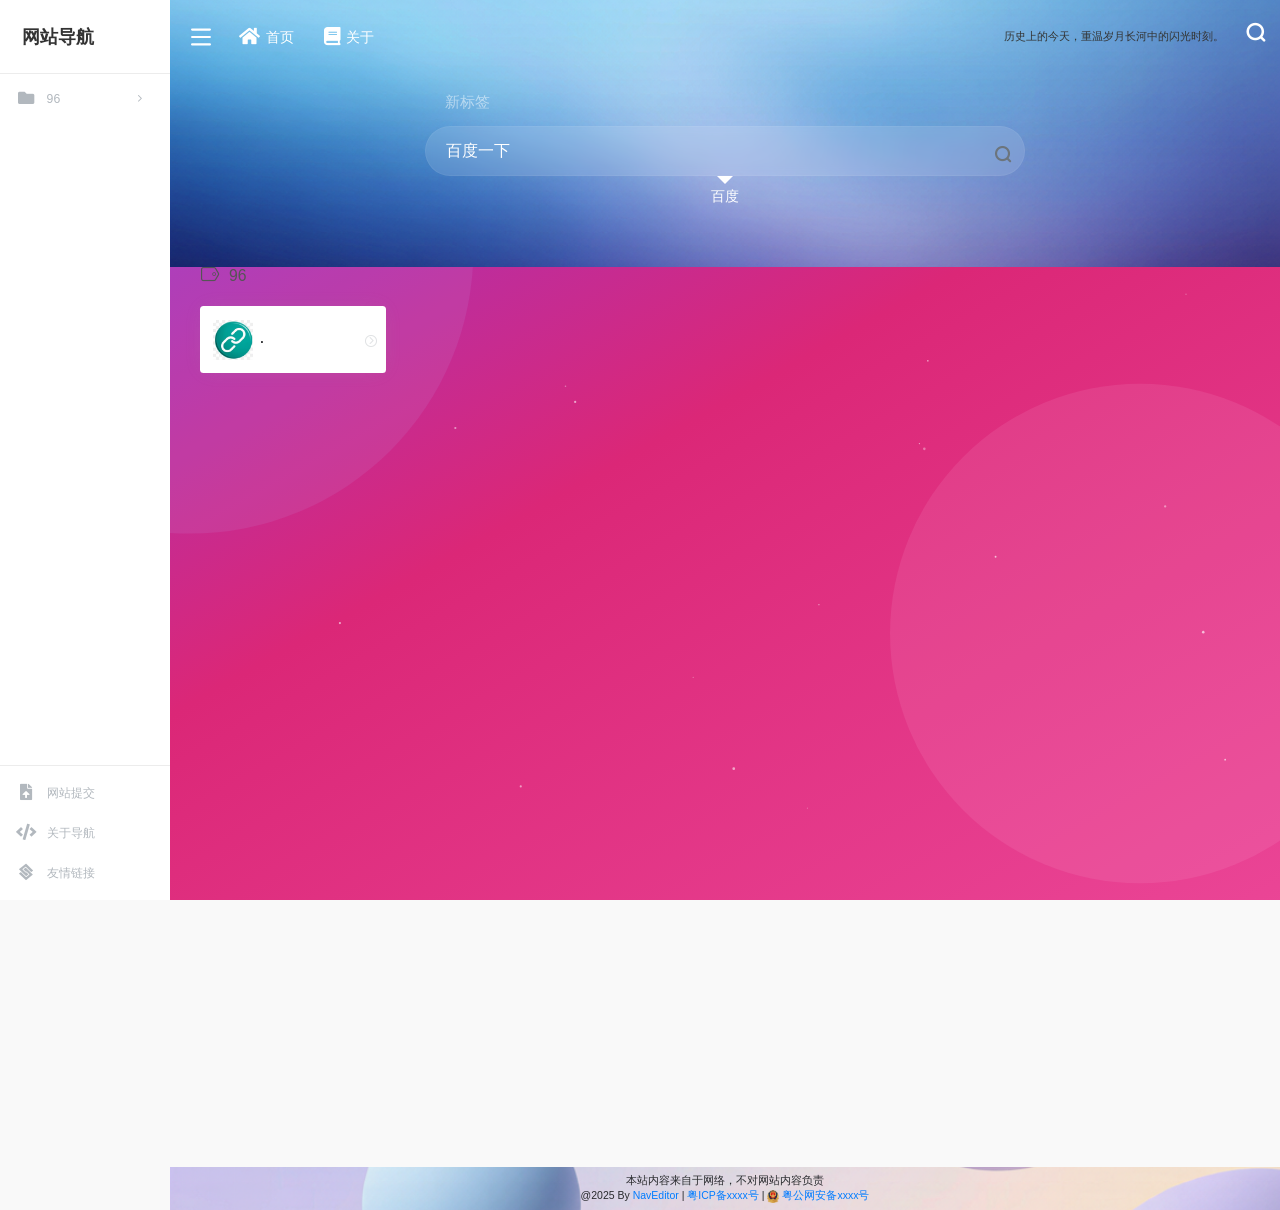
==== commit e6b87845: "Deploy via NavEditor (243 个文件)" ====
--- a/index.html
+++ b/index.html
@@ -60,16 +60,7 @@
             .sidebar-item>a>span{color:#b2b8be!important}
             .sidebar-item>a>i{color:#b2b8be!important}
         </style>
-<style>/* ad-rail */
-    /* ad-rail: 2x2 网格，放在 hero 区域两侧，横向长方形卡片（尺寸可自定义）
-       adSlots.width/height 现在直接表示单个格子的尺寸，轨道总宽 = 格宽 × 2 */
-    .ad-rail{position:absolute;top:32px;width:360px;display:flex;padding:26px 0 0 0;}
-    .ad-rail-left{left:0;}
-    .ad-rail-right{right:0;}
-    .ad-grid{display:grid;grid-template-columns:1fr 1fr;grid-template-rows:auto auto;gap:0;width:100%;}
-    .ad-slot{position:relative;overflow:hidden;border-radius:8px;background:transparent;width:100%;height:49px;box-shadow:0 1px 4px rgba(0,0,0,.1);border:1px solid rgba(0,0,0,.06);}
-    .ad-img{width:100%;height:100%;object-fit:contain;display:block;}
-</style>
+
     <style>
         /* 页脚背景层：stickFooter() 会清空 <footer> 的 style，把背景放到内部层避免被清除 */
         /* 页脚缩矮：减小 padding 让 footer 自然变矮（约原等高 227px 的 50%），备案信息不被裁 */
@@ -269,12 +260,9 @@
     </div>
 
 
-<div class="header-big  post-top css-color" id="search-bg" style="background-image: url('assets/images/wallpapers/壁纸（渐变）/导航蓝紫渐变.png'); background-size: cover; background-position: center; background-repeat: no-repeat;;position:relative;display:flex;align-items:flex-start;justify-content:center;gap:16px;padding:32px 0 0 0">
-    <aside class="ad-rail ad-rail-left"><div class="ad-grid">
-
-    <div class="ad-slot" style="grid-column:1/2;grid-row:1/2;width:180px;height:49px;justify-self:start;align-self:start;"><img src="[data-uri]" alt="广告" class="ad-img" loading="lazy" style="object-fit:contain"></div>
-</div></aside>
-    <div class="s-search" style="flex:1;min-width:0">
+<div class="header-big  post-top css-color" id="search-bg" style="background-image: url('assets/images/wallpapers/壁纸（渐变）/导航蓝紫渐变.png'); background-size: cover; background-position: center; background-repeat: no-repeat;">
+    
+    <div class="s-search">
         <div id="search" class="s-search mx-auto">
 <style>
 .super-search-fm{max-width:600px;margin:0 auto;width:100%}
@@ -342,7 +330,7 @@
 </div>
 
 
-<div id="content" class="content-site customize-site" style="background-image: url('assets/images/wallpapers/壁纸（渐变）/紫粉梦幻.svg'); background-size: cover; background-position: center; background-repeat: no-repeat;;padding-top:52px;min-height:100vh;background-attachment:fixed;">
+<div id="content" class="content-site customize-site" style="background-image: url('assets/images/wallpapers/壁纸（渐变）/紫粉梦幻.svg'); background-size: cover; background-position: center; background-repeat: no-repeat;;min-height:100vh;background-attachment:fixed;">
 
 
             <div class="d-flex flex-fill">
@@ -352,6 +340,31 @@
                 </h4>
             </div>
             <div class="row">
+                <div class="url-card col-6  col-sm-6 col-md-4 col-xl-5a col-xxl-6a">
+                    <div class="url-body default">
+                        <a href="https://." target="_blank" data-id="" data-url="https://."
+                            class="card no-c mb-4" data-toggle="tooltip" data-placement="bottom" data-original-title="">
+                            <div class="card-body">
+                                <div class="url-content d-flex align-items-center">
+                                    <div class="url-img mr-2 d-flex align-items-center justify-content-center">
+                                            <img class="lazy" src="assets/images/logos/default.webp" data-src="assets/images/logos/default.webp"
+                                                onerror="javascript:this.src='assets\/images\/logos\/default.webp'" alt=".">
+                                    </div>
+                                    <div class="url-info flex-fill">
+                                        <div class="text-sm overflowClip_1">
+                                            <strong>.</strong>
+                                        </div>
+                                        <p class="overflowClip_1 m-0 text-muted text-xs"></p>
+                                    </div>
+                                </div>
+                            </div>
+                        </a>
+                        <a href="https://." class="togo text-center text-muted is-views" data-id="689"
+                            data-toggle="tooltip" data-placement="right" title="直达" rel="nofollow">
+                            <i class="iconfont icon-goto"></i>
+                        </a>
+                    </div>
+                </div>
             </div>
             <br />
 
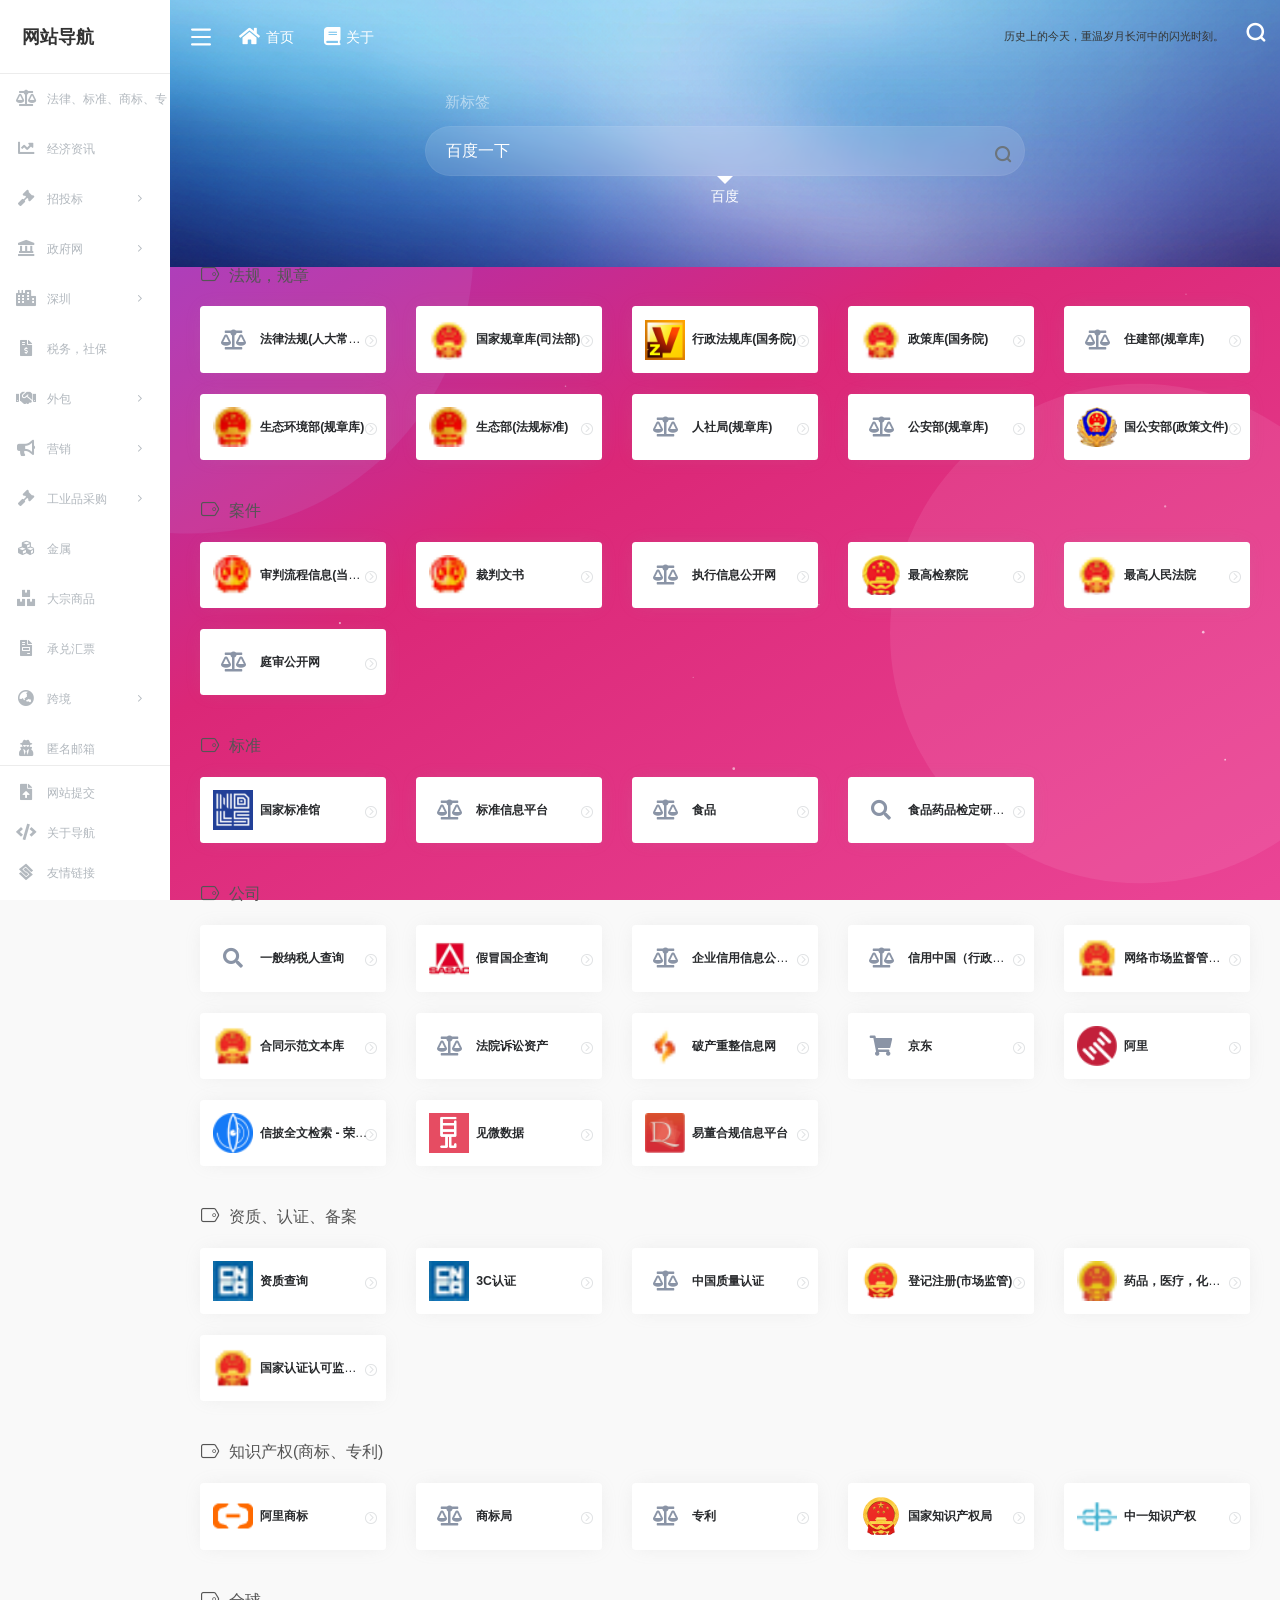
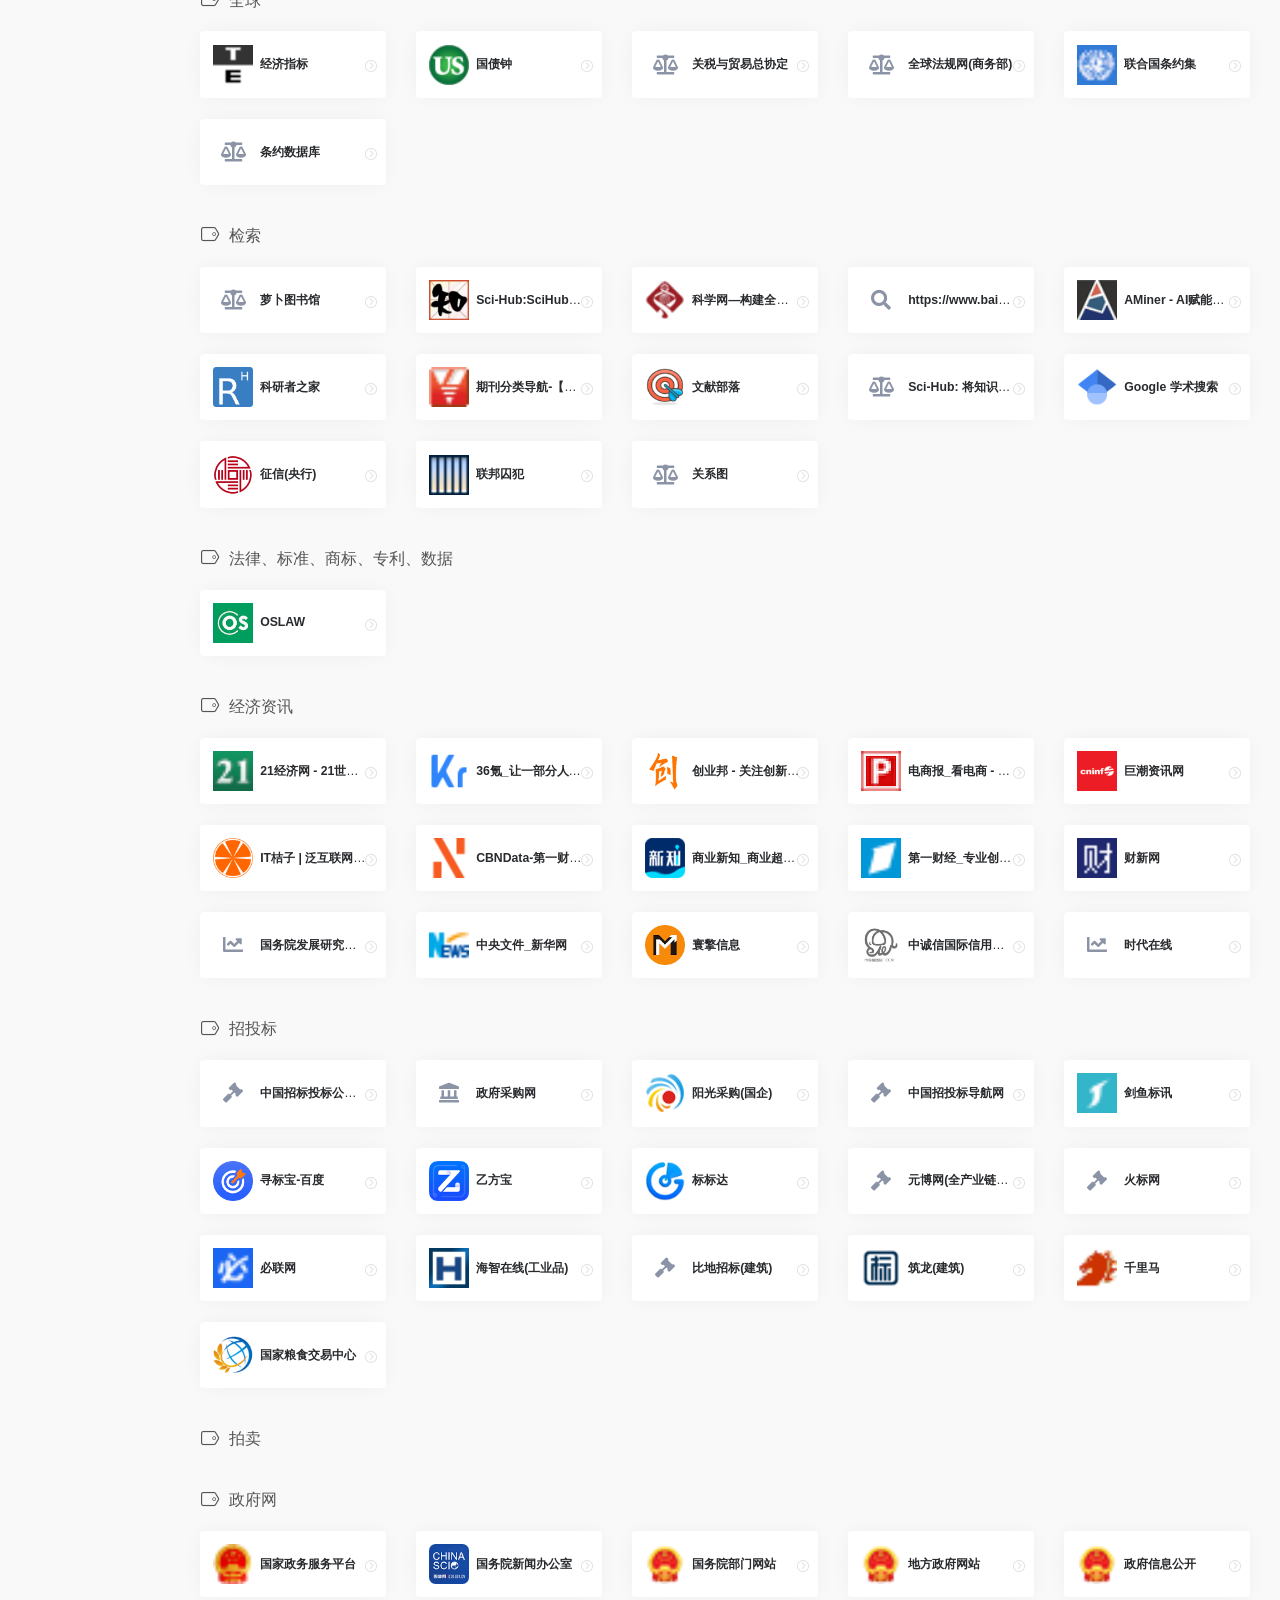
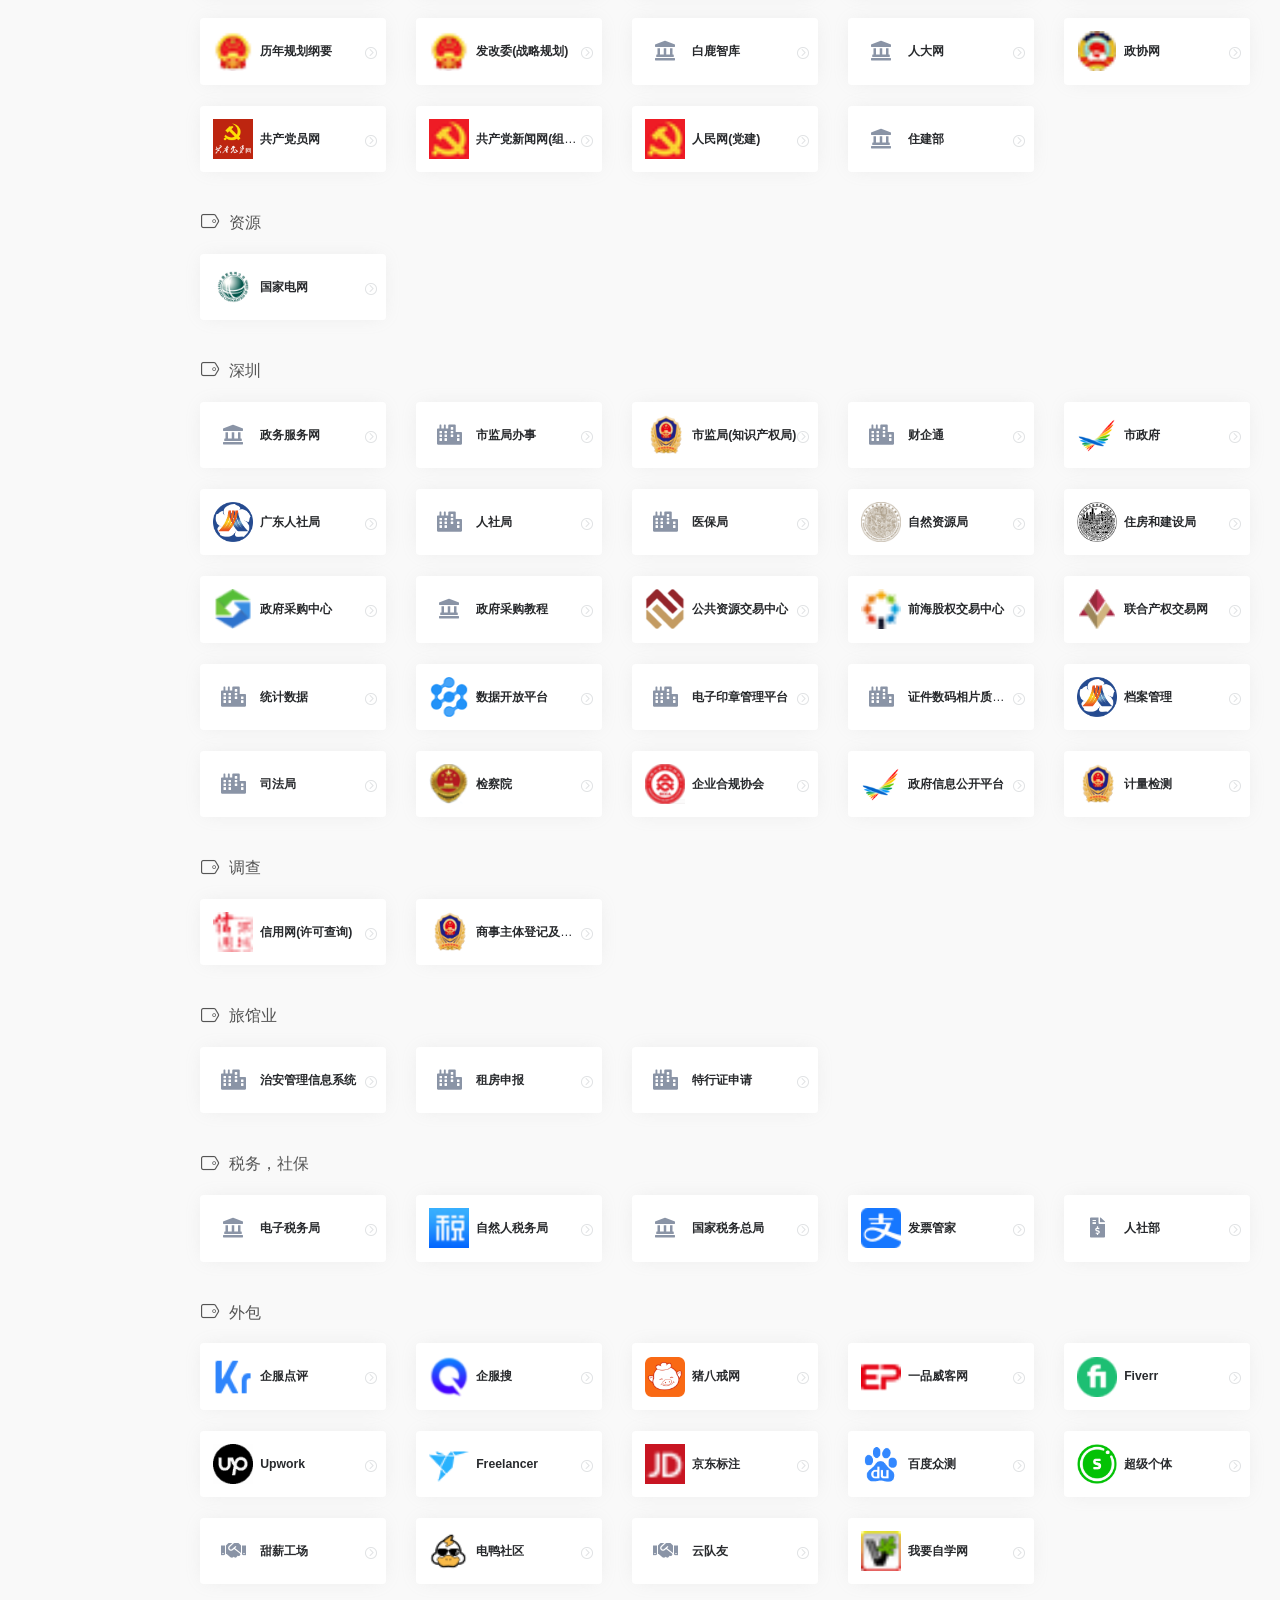
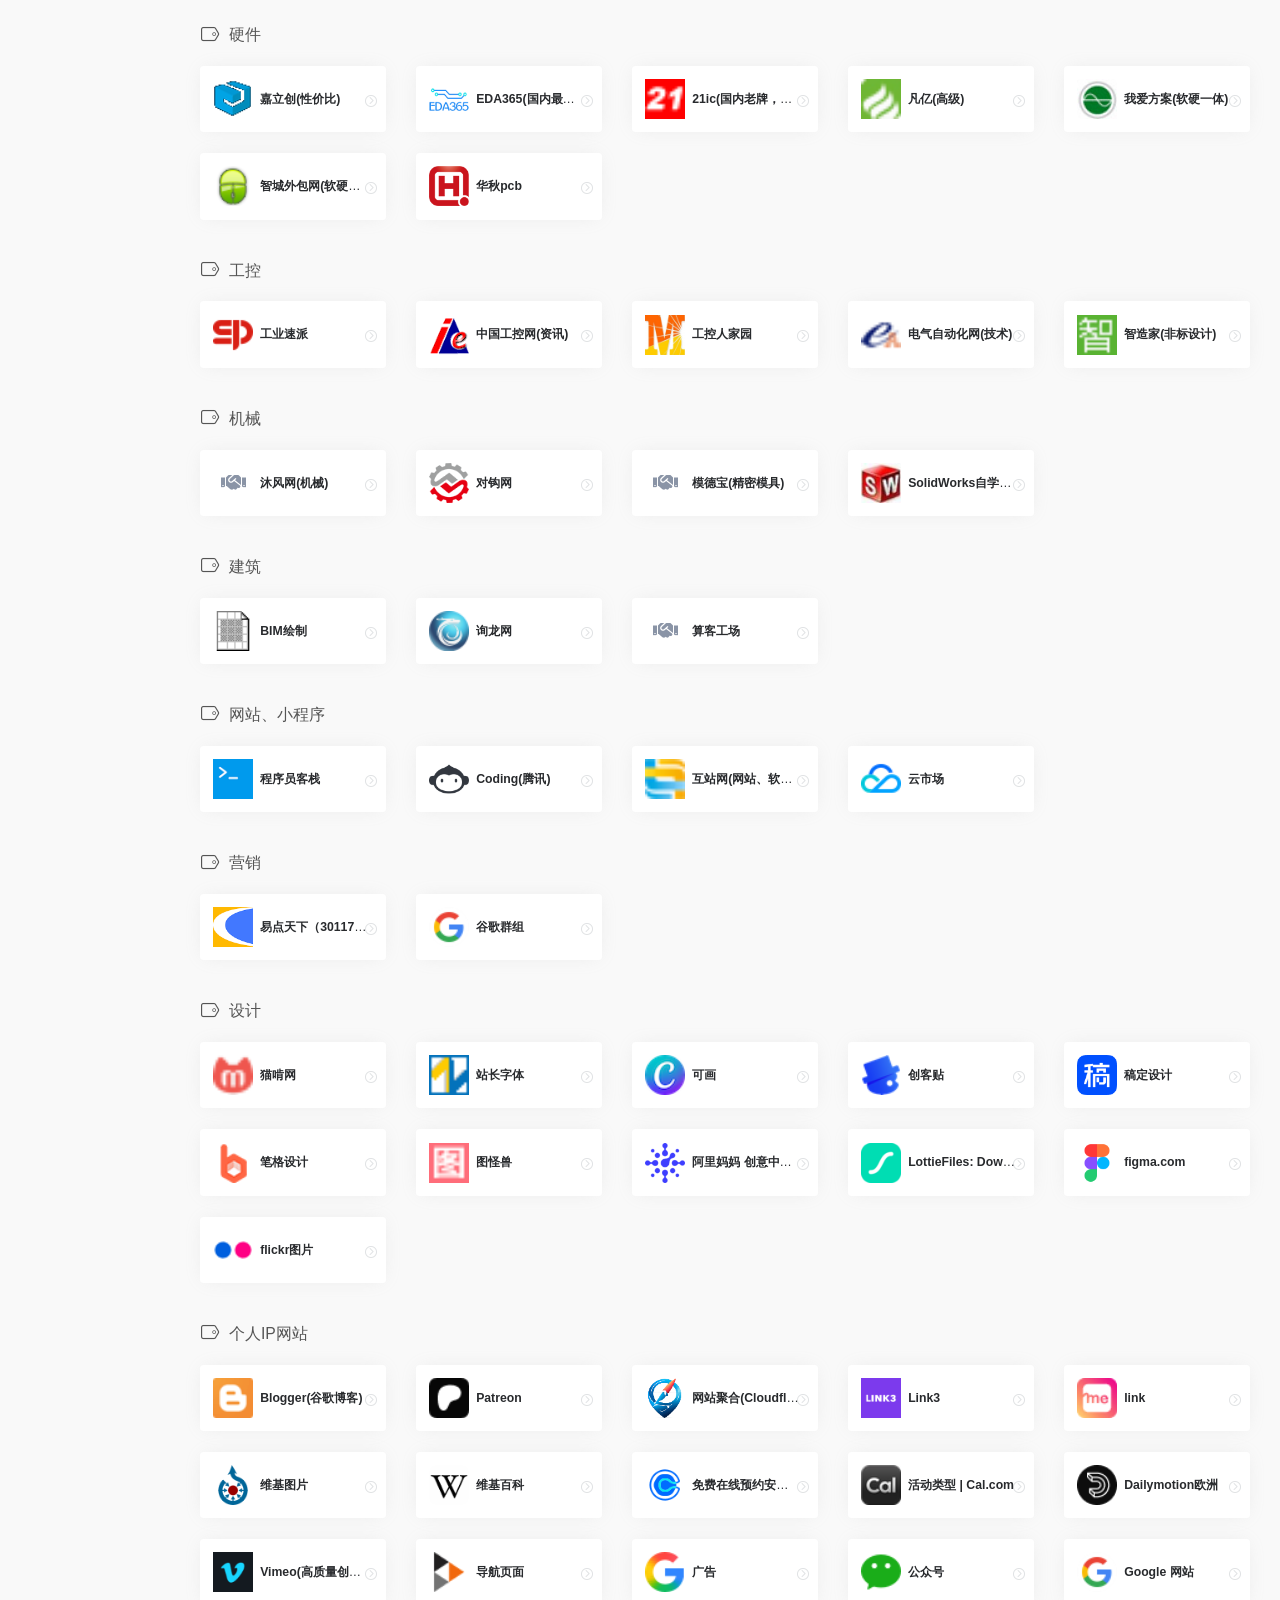
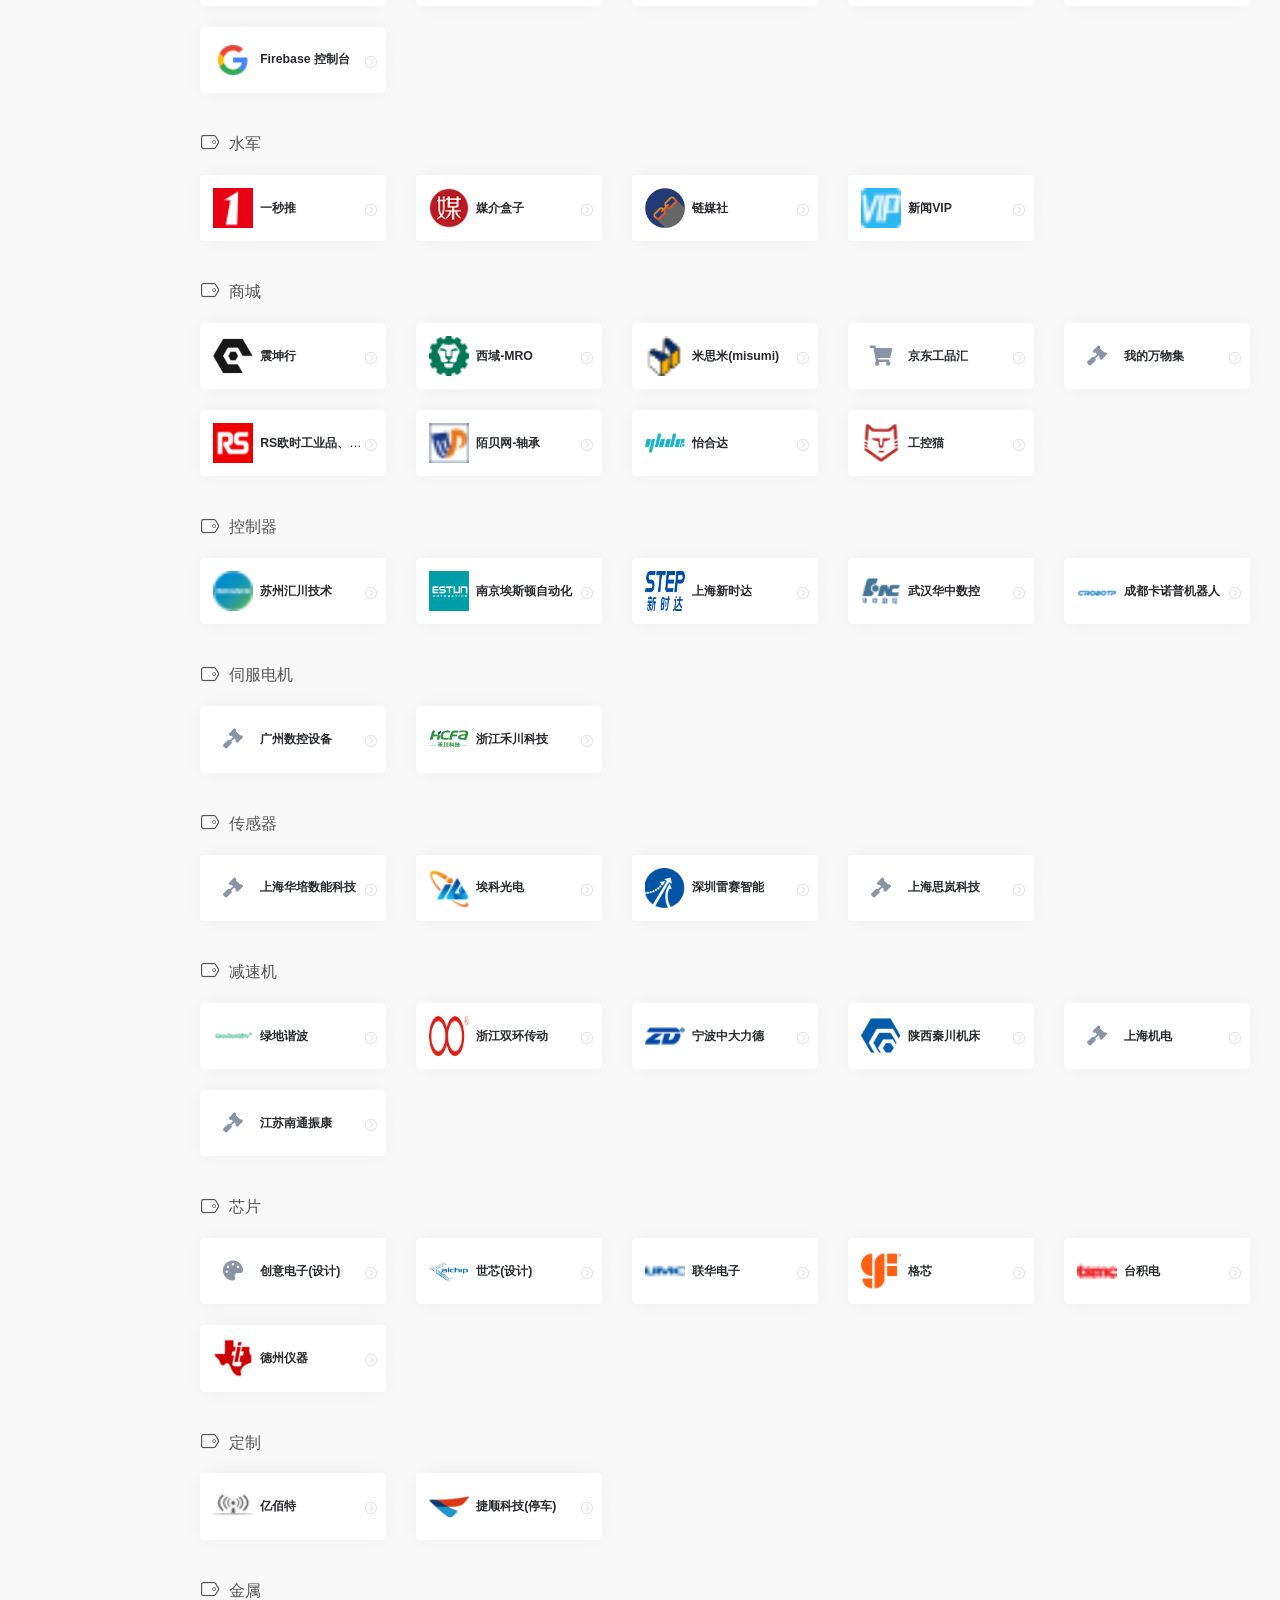
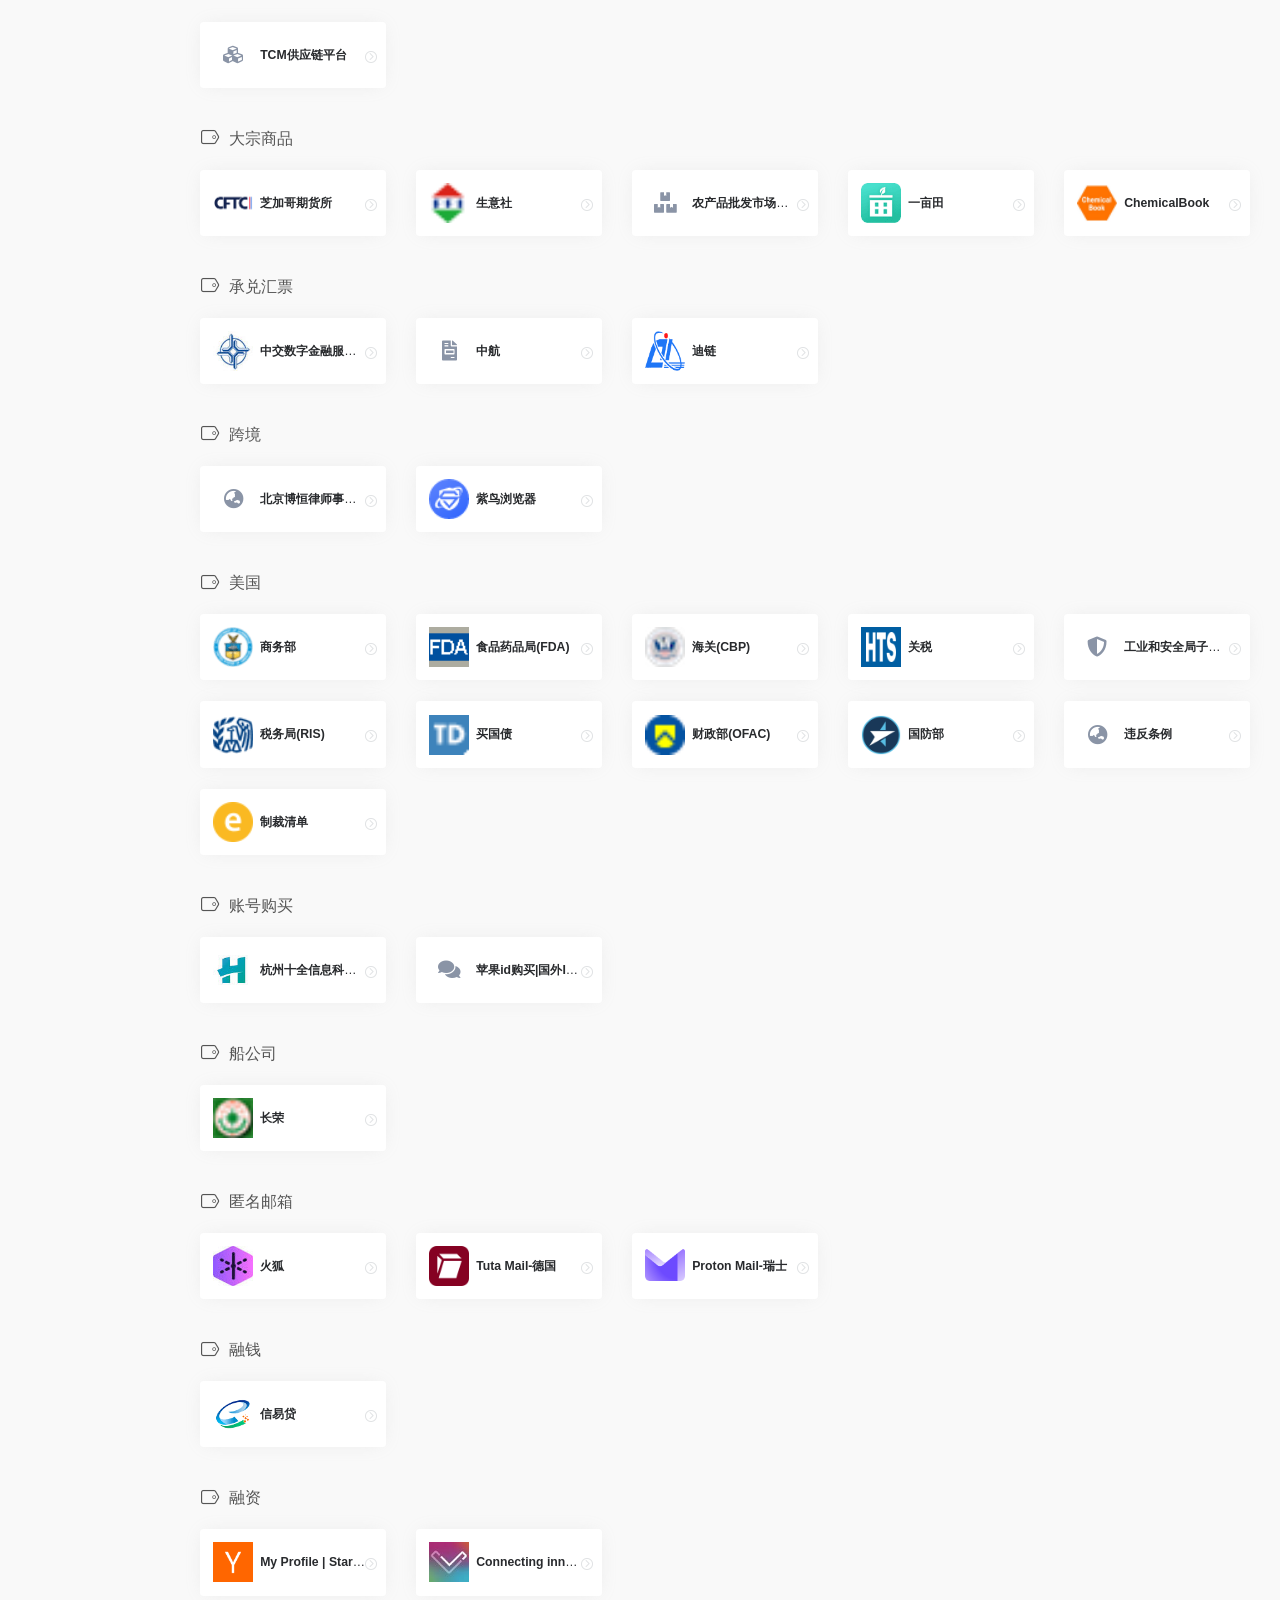
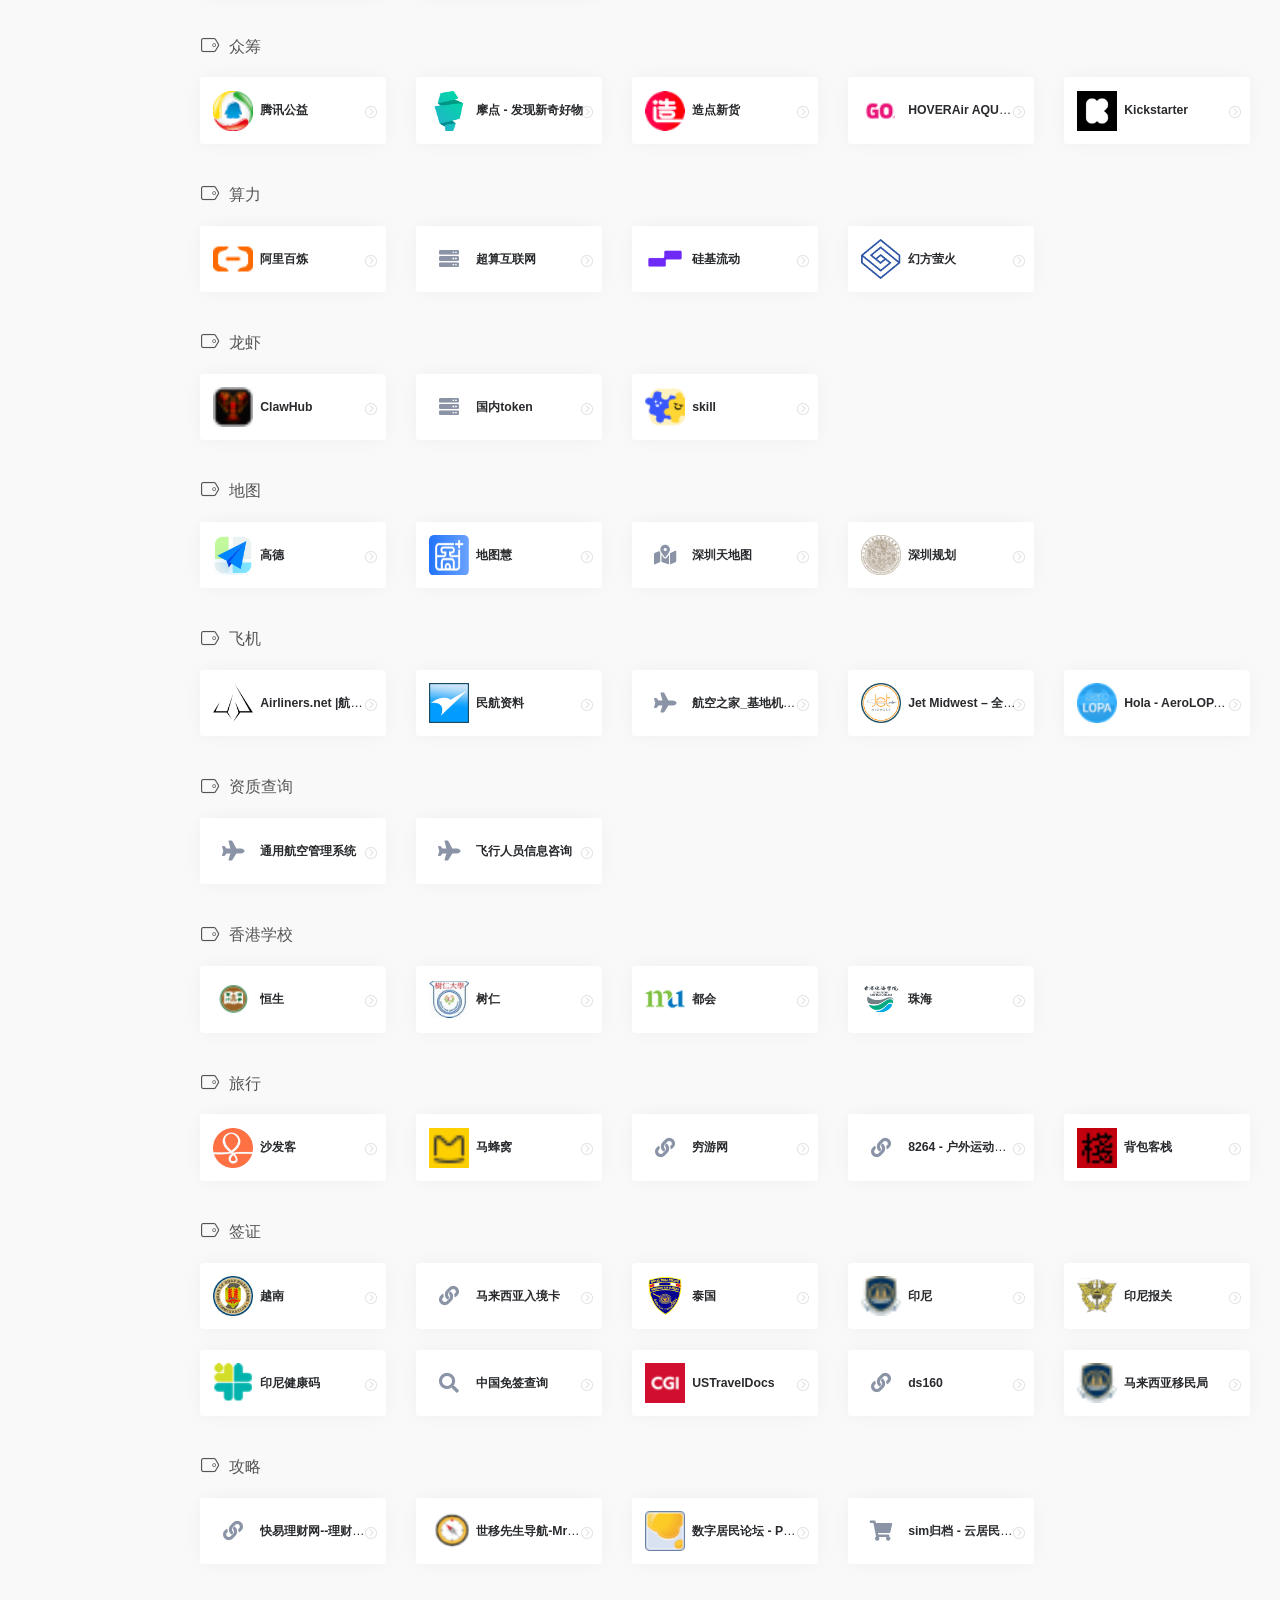
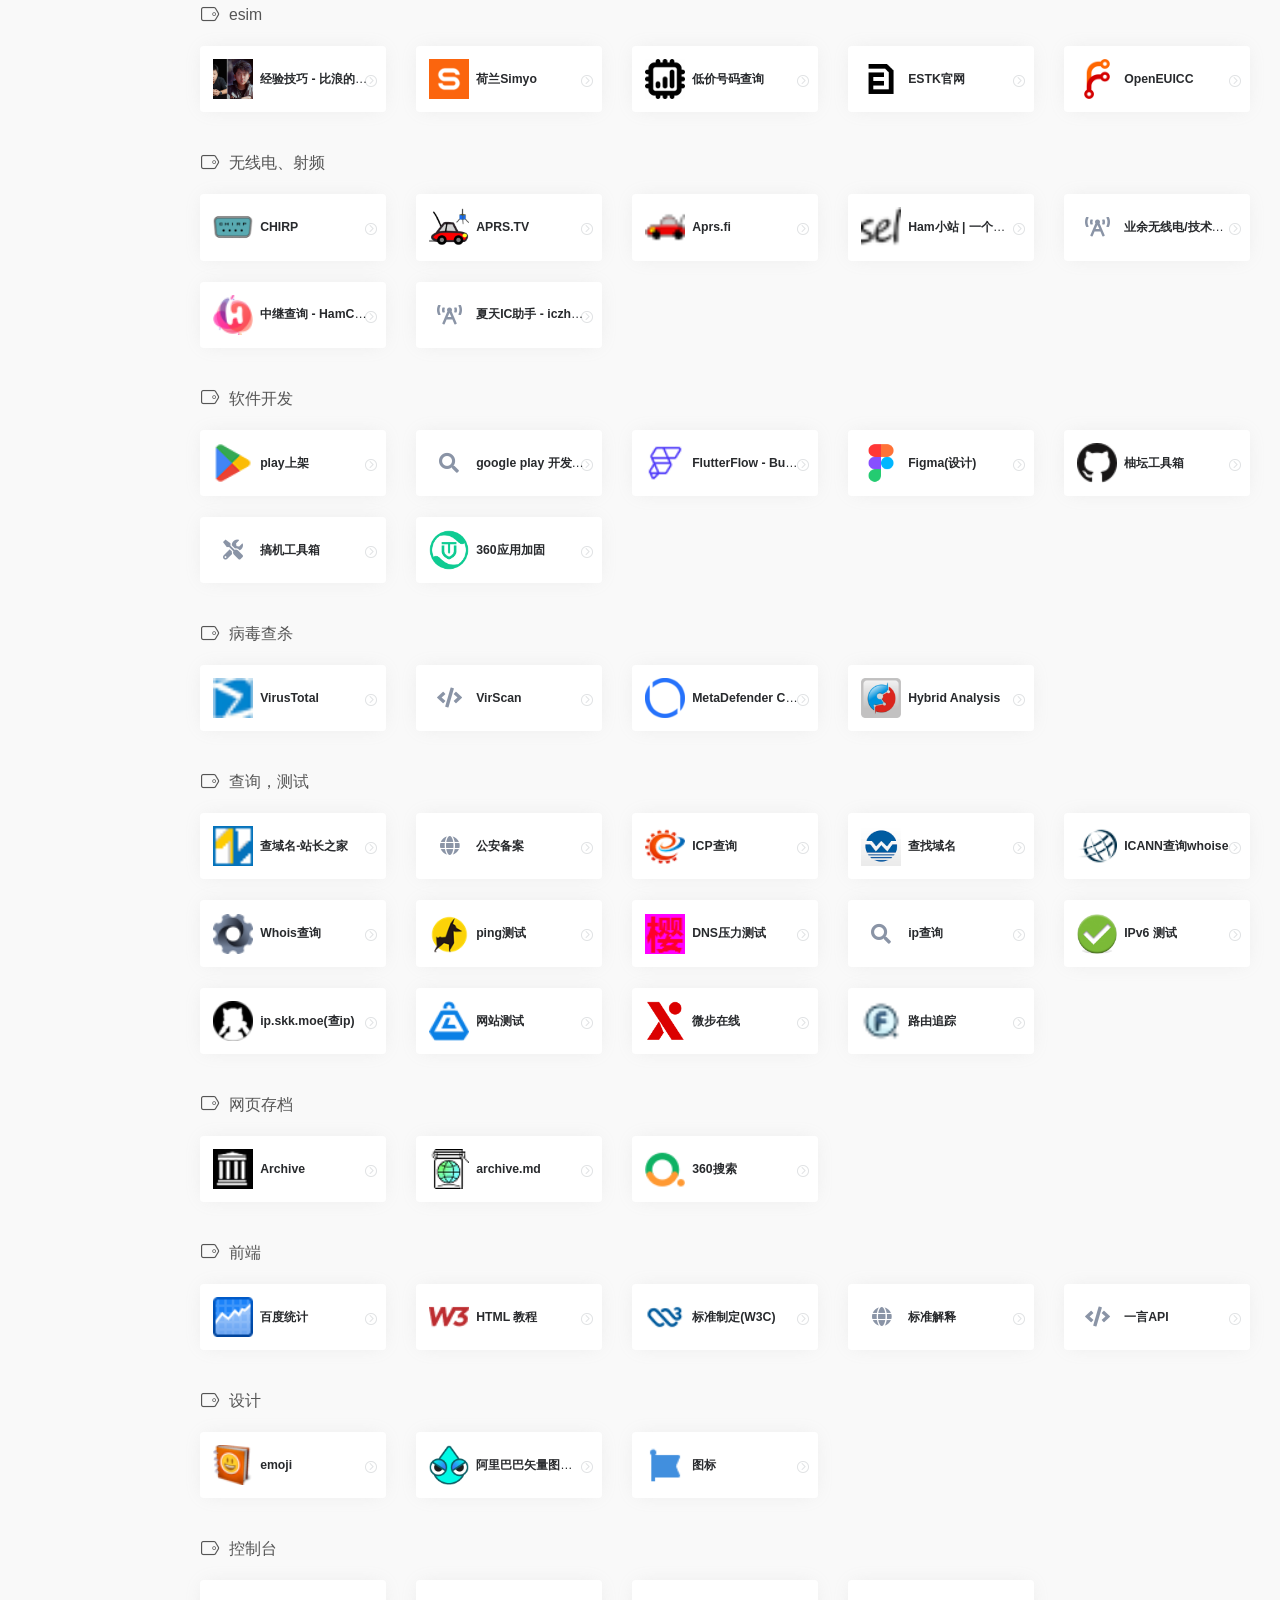
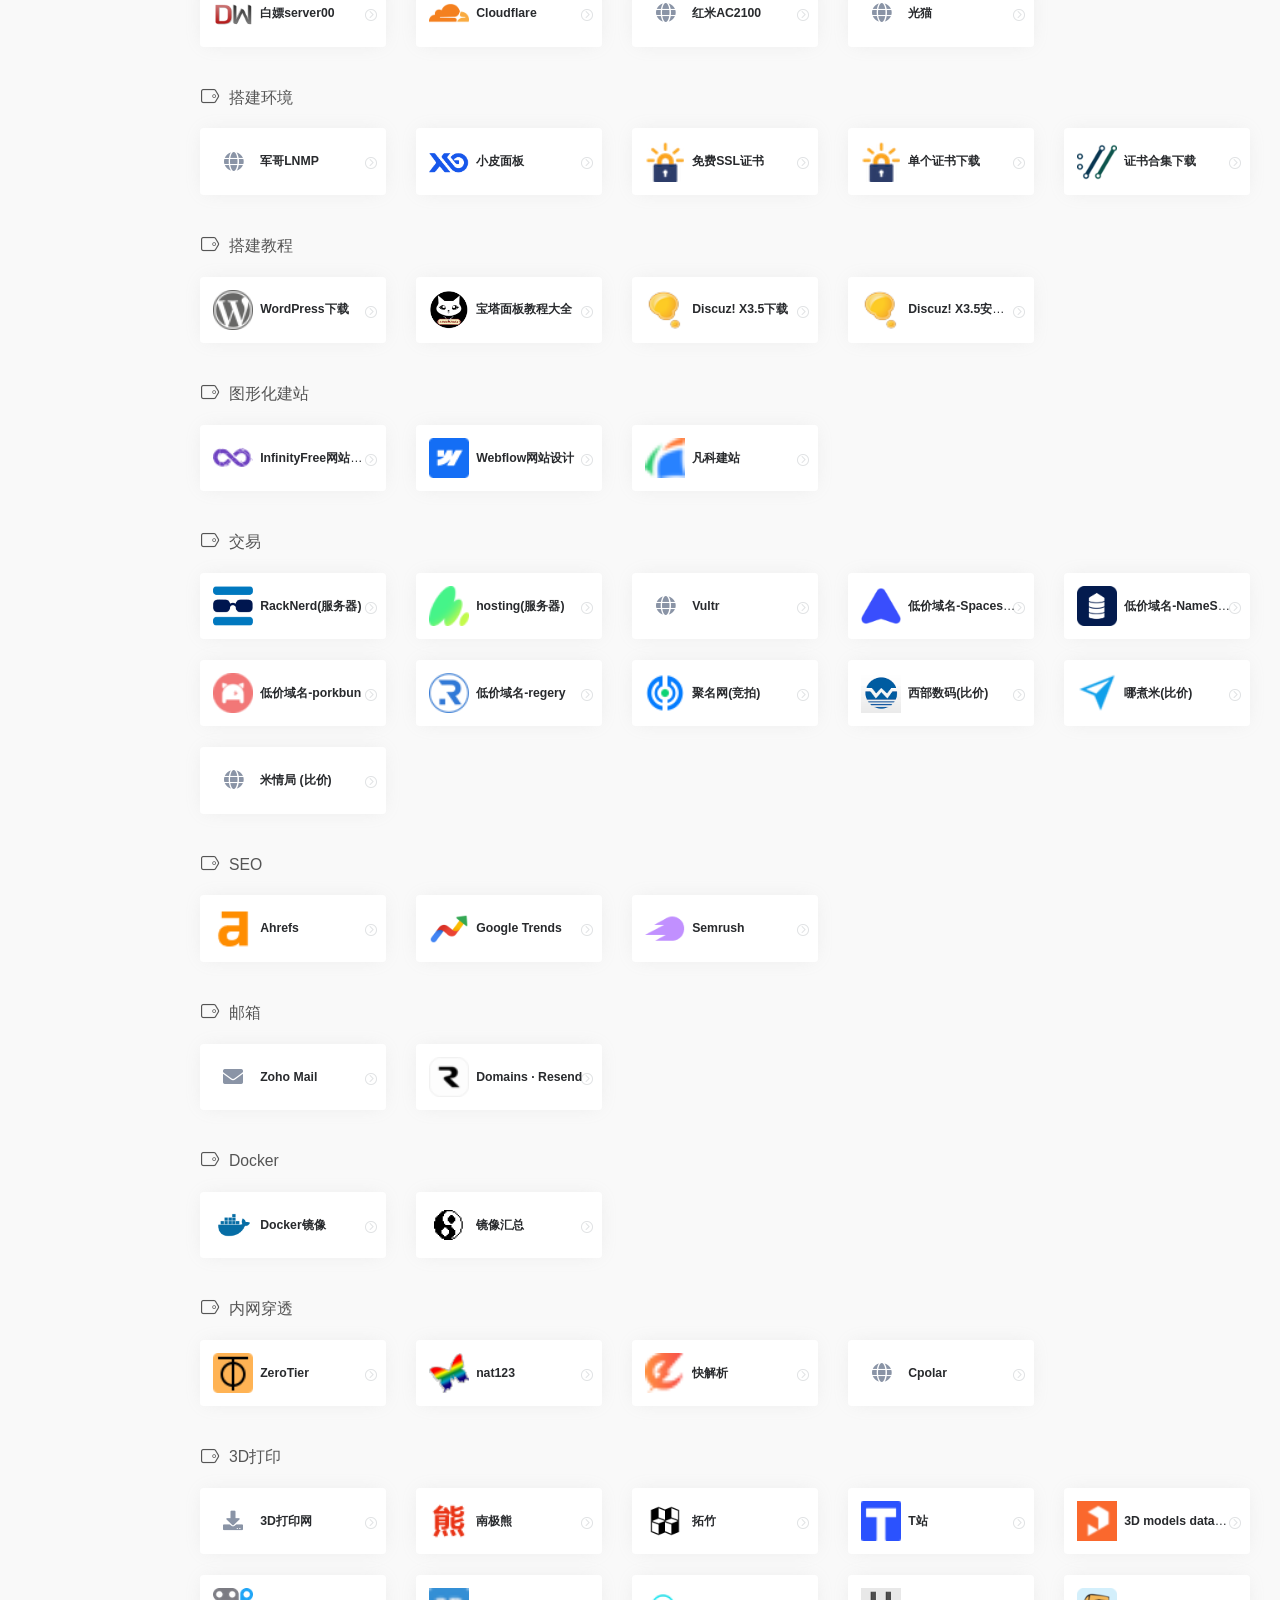
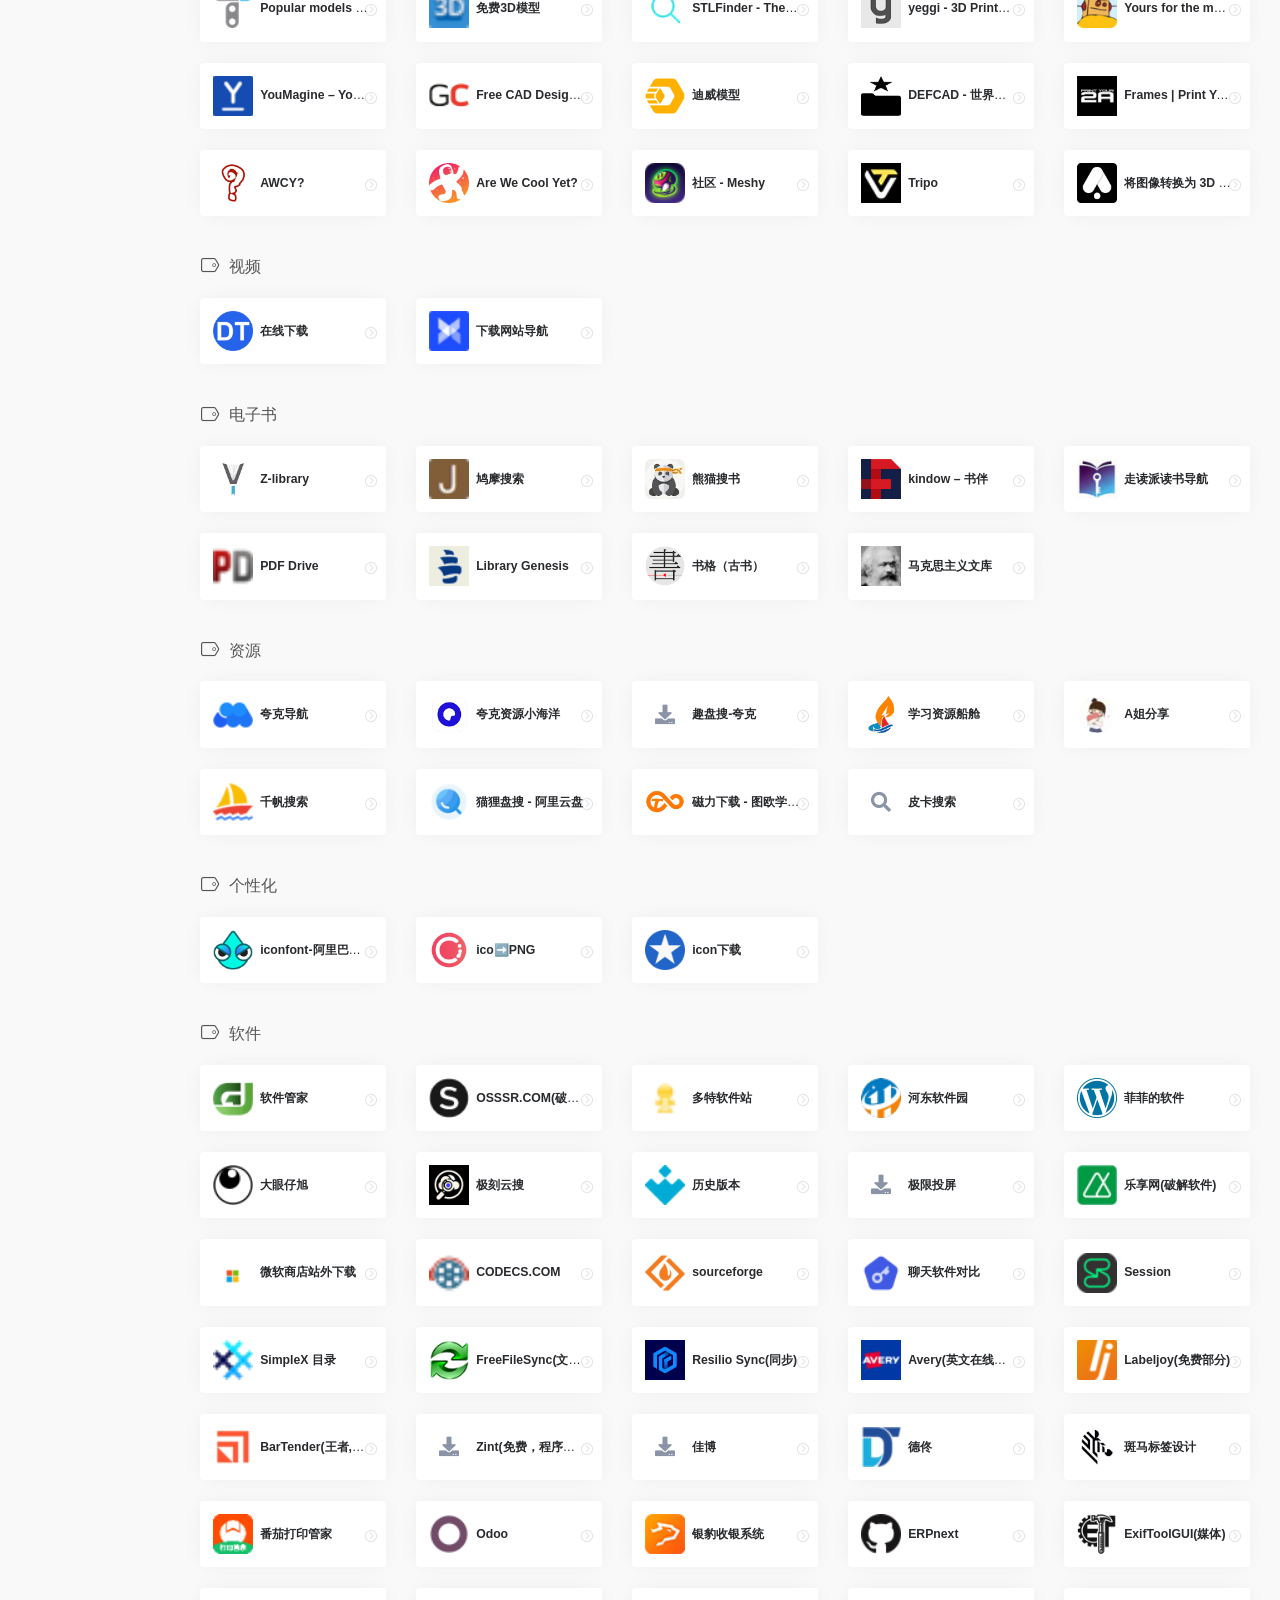
==== commit 294d5611: "Deploy via NavEditor (725 个文件)" ====
--- a/index.html
+++ b/index.html
@@ -12,8 +12,8 @@
     <meta name="viewport"
         content="width=device-width, initial-scale=1.0, minimum-scale=1.0, maximum-scale=1.0, user-scalable=no" />
     <meta name="theme-color" content="#f9f9f9" />
-    <title>网站导航</title>
-    <link rel="shortcut icon" href="[data-uri]" />
+    <title></title>
+    <link rel="shortcut icon" href="javascript:void(0)" onclick="window.scrollTo(0,0);return false" />
     <meta name="keywords" content="" />
     <meta name="description" content="" />
 
@@ -75,11 +75,11 @@
     <!-- SEO -->
     <meta name="robots" content="index,follow" />
     <meta property="og:type" content="website" />
-    <meta property="og:title" content="网站导航" />
+    <meta property="og:title" content="网址导航" />
     <meta property="og:locale" content="zh_CN" />
     <meta name="twitter:card" content="summary_large_image" />
-    <meta name="twitter:title" content="网站导航" />
-    <script type="application/ld+json">{"@context":"https://schema.org","@type":"WebSite","name":"网站导航","potentialAction":{"@type":"SearchAction","target":"?q={search_term_string}","query-input":"required name=search_term_string"}}</script>
+    <meta name="twitter:title" content="网址导航" />
+    <script type="application/ld+json">{"@context":"https://schema.org","@type":"WebSite","name":"网址导航","potentialAction":{"@type":"SearchAction","target":"?q={search_term_string}","query-input":"required name=search_term_string"}}</script>
 </head>
 
 
@@ -112,16 +112,426 @@
                             <ul>
 
                                     <li class="sidebar-item">
-                                        <a href="javascript:void(0)" onclick="_sv('#6745fc724617bd63'.slice(1))" class="smooth " data-change="#6745fc724617bd63">
-                                            <i class="fas fa-folder fa-lg icon-fw icon-lg mr-2" style="color:#b2b8be!important"></i>
-                                            <span>96</span>
+                                        <a href="javascript:void(0)" onclick="_sv('#57914cf1b98def99'.slice(1))" class="smooth " data-change="#57914cf1b98def99">
+                                            <i class="fas fa-balance-scale fa-lg icon-fw icon-lg mr-2" style="color:#b2b8be!important"></i>
+                                            <span>法律、标准、商标、专利、数据</span>
                                             <i class="iconfont icon-arrow-r-m sidebar-more text-sm"></i>
                                         </a>
                                         <ul>
 
-                                            <li><a href="javascript:void(0)" onclick="_sv('#31e8f0ef10bab1fe'.slice(1))" class="smooth"><span>新建分类</span></a></li>
+                                            <li><a href="javascript:void(0)" onclick="_sv('#3071e057037a7258'.slice(1))" class="smooth"><span>法规，规章</span></a></li>
+
+                                            <li><a href="javascript:void(0)" onclick="_sv('#35a41152aa31c867'.slice(1))" class="smooth"><span>案件</span></a></li>
+
+                                            <li><a href="javascript:void(0)" onclick="_sv('#4ca28707a44149ed'.slice(1))" class="smooth"><span>标准</span></a></li>
+
+                                            <li><a href="javascript:void(0)" onclick="_sv('#70266a77fe293b4d'.slice(1))" class="smooth"><span>公司</span></a></li>
+
+                                            <li><a href="javascript:void(0)" onclick="_sv('#b2e9c6d132fd856b'.slice(1))" class="smooth"><span>资质、认证、备案</span></a></li>
+
+                                            <li><a href="javascript:void(0)" onclick="_sv('#f21c13d9e1e26b37'.slice(1))" class="smooth"><span>知识产权(商标、专利)</span></a></li>
+
+                                            <li><a href="javascript:void(0)" onclick="_sv('#73bad03a0a0a8a25'.slice(1))" class="smooth"><span>全球</span></a></li>
+
+                                            <li><a href="javascript:void(0)" onclick="_sv('#e262f4f47e4f05c2'.slice(1))" class="smooth"><span>检索</span></a></li>
+
+                                            <li><a href="javascript:void(0)" onclick="_sv('#sub_oslaw_1786140891411'.slice(1))" class="smooth"><span>法律、标准、商标、专利、数据</span></a></li>
 
                                         </ul>
+                                    </li>
+                                    <li class="sidebar-item">
+                                        <a href="javascript:void(0)" onclick="_sv('#21ce8f20484bbe71'.slice(1))" class="smooth">
+                                            <i class="fas fa-chart-line fa-lg icon-fw icon-lg mr-2" style="color:#b2b8be!important"></i>
+                                            <span>经济资讯</span>
+                                        </a>
+                                    </li>
+                                    <li class="sidebar-item">
+                                        <a href="javascript:void(0)" onclick="_sv('#727a99a4b77c86e8'.slice(1))" class="smooth " data-change="#727a99a4b77c86e8">
+                                            <i class="fas fa-gavel fa-lg icon-fw icon-lg mr-2" style="color:#b2b8be!important"></i>
+                                            <span>招投标</span>
+                                            <i class="iconfont icon-arrow-r-m sidebar-more text-sm"></i>
+                                        </a>
+                                        <ul>
+
+                                            <li><a href="javascript:void(0)" onclick="_sv('#01e5e27465d789c1'.slice(1))" class="smooth"><span>招投标</span></a></li>
+
+                                            <li><a href="javascript:void(0)" onclick="_sv('#1167f3562f0d2731'.slice(1))" class="smooth"><span>拍卖</span></a></li>
+
+                                        </ul>
+                                    </li>
+                                    <li class="sidebar-item">
+                                        <a href="javascript:void(0)" onclick="_sv('#eb57106f0b995ade'.slice(1))" class="smooth " data-change="#eb57106f0b995ade">
+                                            <i class="fas fa-landmark fa-lg icon-fw icon-lg mr-2" style="color:#b2b8be!important"></i>
+                                            <span>政府网</span>
+                                            <i class="iconfont icon-arrow-r-m sidebar-more text-sm"></i>
+                                        </a>
+                                        <ul>
+
+                                            <li><a href="javascript:void(0)" onclick="_sv('#4829dc087ebffe0d'.slice(1))" class="smooth"><span>政府网</span></a></li>
+
+                                            <li><a href="javascript:void(0)" onclick="_sv('#58841e7d36c3b9be'.slice(1))" class="smooth"><span>资源</span></a></li>
+
+                                        </ul>
+                                    </li>
+                                    <li class="sidebar-item">
+                                        <a href="javascript:void(0)" onclick="_sv('#9d35c3f6b7dfef0e'.slice(1))" class="smooth " data-change="#9d35c3f6b7dfef0e">
+                                            <i class="fas fa-city fa-lg icon-fw icon-lg mr-2" style="color:#b2b8be!important"></i>
+                                            <span>深圳</span>
+                                            <i class="iconfont icon-arrow-r-m sidebar-more text-sm"></i>
+                                        </a>
+                                        <ul>
+
+                                            <li><a href="javascript:void(0)" onclick="_sv('#a5b2fea249dea191'.slice(1))" class="smooth"><span>深圳</span></a></li>
+
+                                            <li><a href="javascript:void(0)" onclick="_sv('#a5d522eeda4161e0'.slice(1))" class="smooth"><span>调查</span></a></li>
+
+                                            <li><a href="javascript:void(0)" onclick="_sv('#750dfeec91382ee7'.slice(1))" class="smooth"><span>旅馆业</span></a></li>
+
+                                        </ul>
+                                    </li>
+                                    <li class="sidebar-item">
+                                        <a href="javascript:void(0)" onclick="_sv('#1f4f846bde886104'.slice(1))" class="smooth">
+                                            <i class="fas fa-file-invoice-dollar fa-lg icon-fw icon-lg mr-2" style="color:#b2b8be!important"></i>
+                                            <span>税务，社保</span>
+                                        </a>
+                                    </li>
+                                    <li class="sidebar-item">
+                                        <a href="javascript:void(0)" onclick="_sv('#30523490f01ff647'.slice(1))" class="smooth " data-change="#30523490f01ff647">
+                                            <i class="fas fa-handshake fa-lg icon-fw icon-lg mr-2" style="color:#b2b8be!important"></i>
+                                            <span>外包</span>
+                                            <i class="iconfont icon-arrow-r-m sidebar-more text-sm"></i>
+                                        </a>
+                                        <ul>
+
+                                            <li><a href="javascript:void(0)" onclick="_sv('#a84737c03fff8772'.slice(1))" class="smooth"><span>外包</span></a></li>
+
+                                            <li><a href="javascript:void(0)" onclick="_sv('#e052ffc5f3c89a68'.slice(1))" class="smooth"><span>硬件</span></a></li>
+
+                                            <li><a href="javascript:void(0)" onclick="_sv('#4d3e54d94c7eb603'.slice(1))" class="smooth"><span>工控</span></a></li>
+
+                                            <li><a href="javascript:void(0)" onclick="_sv('#afe583cbb83b518b'.slice(1))" class="smooth"><span>机械</span></a></li>
+
+                                            <li><a href="javascript:void(0)" onclick="_sv('#217a38ea818c5143'.slice(1))" class="smooth"><span>建筑</span></a></li>
+
+                                            <li><a href="javascript:void(0)" onclick="_sv('#81138ab3014804e7'.slice(1))" class="smooth"><span>网站、小程序</span></a></li>
+
+                                        </ul>
+                                    </li>
+                                    <li class="sidebar-item">
+                                        <a href="javascript:void(0)" onclick="_sv('#6e2b569a6ab3bba5'.slice(1))" class="smooth " data-change="#6e2b569a6ab3bba5">
+                                            <i class="fas fa-bullhorn fa-lg icon-fw icon-lg mr-2" style="color:#b2b8be!important"></i>
+                                            <span>营销</span>
+                                            <i class="iconfont icon-arrow-r-m sidebar-more text-sm"></i>
+                                        </a>
+                                        <ul>
+
+                                            <li><a href="javascript:void(0)" onclick="_sv('#420e894fc20c6b9e'.slice(1))" class="smooth"><span>营销</span></a></li>
+
+                                            <li><a href="javascript:void(0)" onclick="_sv('#3e845ecc62f23dc7'.slice(1))" class="smooth"><span>设计</span></a></li>
+
+                                            <li><a href="javascript:void(0)" onclick="_sv('#1b842178713d1917'.slice(1))" class="smooth"><span>个人IP网站</span></a></li>
+
+                                            <li><a href="javascript:void(0)" onclick="_sv('#2ea3cfc0a6113633'.slice(1))" class="smooth"><span>水军</span></a></li>
+
+                                        </ul>
+                                    </li>
+                                    <li class="sidebar-item">
+                                        <a href="javascript:void(0)" onclick="_sv('#46c80c257b4fc636'.slice(1))" class="smooth " data-change="#46c80c257b4fc636">
+                                            <i class="fas fa-gavel fa-lg icon-fw icon-lg mr-2" style="color:#b2b8be!important"></i>
+                                            <span>工业品采购</span>
+                                            <i class="iconfont icon-arrow-r-m sidebar-more text-sm"></i>
+                                        </a>
+                                        <ul>
+
+                                            <li><a href="javascript:void(0)" onclick="_sv('#dfa0838f57202b64'.slice(1))" class="smooth"><span>商城</span></a></li>
+
+                                            <li><a href="javascript:void(0)" onclick="_sv('#96b2a2ae2a19f5e1'.slice(1))" class="smooth"><span>控制器</span></a></li>
+
+                                            <li><a href="javascript:void(0)" onclick="_sv('#393f7326e0e3b13b'.slice(1))" class="smooth"><span>伺服电机</span></a></li>
+
+                                            <li><a href="javascript:void(0)" onclick="_sv('#524cfcfe5bd0f38d'.slice(1))" class="smooth"><span>传感器</span></a></li>
+
+                                            <li><a href="javascript:void(0)" onclick="_sv('#af4adb9473a2543a'.slice(1))" class="smooth"><span>减速机</span></a></li>
+
+                                            <li><a href="javascript:void(0)" onclick="_sv('#2694c76b6a1d24f8'.slice(1))" class="smooth"><span>芯片</span></a></li>
+
+                                            <li><a href="javascript:void(0)" onclick="_sv('#83f7a0501ab121c0'.slice(1))" class="smooth"><span>定制</span></a></li>
+
+                                        </ul>
+                                    </li>
+                                    <li class="sidebar-item">
+                                        <a href="javascript:void(0)" onclick="_sv('#fbee73f62619b301'.slice(1))" class="smooth">
+                                            <i class="fas fa-cubes fa-lg icon-fw icon-lg mr-2" style="color:#b2b8be!important"></i>
+                                            <span>金属</span>
+                                        </a>
+                                    </li>
+                                    <li class="sidebar-item">
+                                        <a href="javascript:void(0)" onclick="_sv('#d566ba8698ff584d'.slice(1))" class="smooth">
+                                            <i class="fas fa-boxes fa-lg icon-fw icon-lg mr-2" style="color:#b2b8be!important"></i>
+                                            <span>大宗商品</span>
+                                        </a>
+                                    </li>
+                                    <li class="sidebar-item">
+                                        <a href="javascript:void(0)" onclick="_sv('#11373bd71fa9eb93'.slice(1))" class="smooth">
+                                            <i class="fas fa-file-invoice fa-lg icon-fw icon-lg mr-2" style="color:#b2b8be!important"></i>
+                                            <span>承兑汇票</span>
+                                        </a>
+                                    </li>
+                                    <li class="sidebar-item">
+                                        <a href="javascript:void(0)" onclick="_sv('#3c5773be73dba7e5'.slice(1))" class="smooth " data-change="#3c5773be73dba7e5">
+                                            <i class="fas fa-globe-asia fa-lg icon-fw icon-lg mr-2" style="color:#b2b8be!important"></i>
+                                            <span>跨境</span>
+                                            <i class="iconfont icon-arrow-r-m sidebar-more text-sm"></i>
+                                        </a>
+                                        <ul>
+
+                                            <li><a href="javascript:void(0)" onclick="_sv('#36d900fcf24b9113'.slice(1))" class="smooth"><span>跨境</span></a></li>
+
+                                            <li><a href="javascript:void(0)" onclick="_sv('#23cb2e2992269518'.slice(1))" class="smooth"><span>美国</span></a></li>
+
+                                            <li><a href="javascript:void(0)" onclick="_sv('#45e8b1f130f7e5d9'.slice(1))" class="smooth"><span>账号购买</span></a></li>
+
+                                            <li><a href="javascript:void(0)" onclick="_sv('#77cb797a681ddabb'.slice(1))" class="smooth"><span>船公司</span></a></li>
+
+                                        </ul>
+                                    </li>
+                                    <li class="sidebar-item">
+                                        <a href="javascript:void(0)" onclick="_sv('#867713a48444dd4d'.slice(1))" class="smooth">
+                                            <i class="fas fa-user-secret fa-lg icon-fw icon-lg mr-2" style="color:#b2b8be!important"></i>
+                                            <span>匿名邮箱</span>
+                                        </a>
+                                    </li>
+                                    <li class="sidebar-item">
+                                        <a href="javascript:void(0)" onclick="_sv('#abff320ba909b8d6'.slice(1))" class="smooth " data-change="#abff320ba909b8d6">
+                                            <i class="fas fa-money-bill-wave fa-lg icon-fw icon-lg mr-2" style="color:#b2b8be!important"></i>
+                                            <span>融钱</span>
+                                            <i class="iconfont icon-arrow-r-m sidebar-more text-sm"></i>
+                                        </a>
+                                        <ul>
+
+                                            <li><a href="javascript:void(0)" onclick="_sv('#4612da466f2100c1'.slice(1))" class="smooth"><span>融钱</span></a></li>
+
+                                            <li><a href="javascript:void(0)" onclick="_sv('#803d68cb5e05d06f'.slice(1))" class="smooth"><span>融资</span></a></li>
+
+                                            <li><a href="javascript:void(0)" onclick="_sv('#7af5ff3b8309648c'.slice(1))" class="smooth"><span>众筹</span></a></li>
+
+                                        </ul>
+                                    </li>
+                                    <li class="sidebar-item">
+                                        <a href="javascript:void(0)" onclick="_sv('#00ab622b788b5a2f'.slice(1))" class="smooth " data-change="#00ab622b788b5a2f">
+                                            <i class="fas fa-server fa-lg icon-fw icon-lg mr-2" style="color:#b2b8be!important"></i>
+                                            <span>算力</span>
+                                            <i class="iconfont icon-arrow-r-m sidebar-more text-sm"></i>
+                                        </a>
+                                        <ul>
+
+                                            <li><a href="javascript:void(0)" onclick="_sv('#802c9d99127b319b'.slice(1))" class="smooth"><span>算力</span></a></li>
+
+                                            <li><a href="javascript:void(0)" onclick="_sv('#5a1cf3fb633a89a1'.slice(1))" class="smooth"><span>龙虾</span></a></li>
+
+                                        </ul>
+                                    </li>
+                                    <li class="sidebar-item">
+                                        <a href="javascript:void(0)" onclick="_sv('#37defee15e69011d'.slice(1))" class="smooth">
+                                            <i class="fas fa-map-marked-alt fa-lg icon-fw icon-lg mr-2" style="color:#b2b8be!important"></i>
+                                            <span>地图</span>
+                                        </a>
+                                    </li>
+                                    <li class="sidebar-item">
+                                        <a href="javascript:void(0)" onclick="_sv('#0001c4cca580872a'.slice(1))" class="smooth " data-change="#0001c4cca580872a">
+                                            <i class="fas fa-plane fa-lg icon-fw icon-lg mr-2" style="color:#b2b8be!important"></i>
+                                            <span>飞机</span>
+                                            <i class="iconfont icon-arrow-r-m sidebar-more text-sm"></i>
+                                        </a>
+                                        <ul>
+
+                                            <li><a href="javascript:void(0)" onclick="_sv('#dd5c5a18c78cc211'.slice(1))" class="smooth"><span>飞机</span></a></li>
+
+                                            <li><a href="javascript:void(0)" onclick="_sv('#530ac67772561537'.slice(1))" class="smooth"><span>资质查询</span></a></li>
+
+                                        </ul>
+                                    </li>
+                                    <li class="sidebar-item">
+                                        <a href="javascript:void(0)" onclick="_sv('#8965ebf71116dde6'.slice(1))" class="smooth">
+                                            <i class="fas fa-graduation-cap fa-lg icon-fw icon-lg mr-2" style="color:#b2b8be!important"></i>
+                                            <span>香港学校</span>
+                                        </a>
+                                    </li>
+                                    <li class="sidebar-item">
+                                        <a href="javascript:void(0)" onclick="_sv('#faa72cf30548c437'.slice(1))" class="smooth " data-change="#faa72cf30548c437">
+                                            <i class="fas fa-folder fa-lg icon-fw icon-lg mr-2" style="color:#b2b8be!important"></i>
+                                            <span>旅行</span>
+                                            <i class="iconfont icon-arrow-r-m sidebar-more text-sm"></i>
+                                        </a>
+                                        <ul>
+
+                                            <li><a href="javascript:void(0)" onclick="_sv('#094aeb2e96a8baa4'.slice(1))" class="smooth"><span>旅行</span></a></li>
+
+                                            <li><a href="javascript:void(0)" onclick="_sv('#fb1029dfa5de70bd'.slice(1))" class="smooth"><span>签证</span></a></li>
+
+                                            <li><a href="javascript:void(0)" onclick="_sv('#ad3a5b8bd0845c70'.slice(1))" class="smooth"><span>攻略</span></a></li>
+
+                                            <li><a href="javascript:void(0)" onclick="_sv('#70ecf99a48713ca5'.slice(1))" class="smooth"><span>esim</span></a></li>
+
+                                        </ul>
+                                    </li>
+                                    <li class="sidebar-item">
+                                        <a href="javascript:void(0)" onclick="_sv('#940d15a6aa15553a'.slice(1))" class="smooth">
+                                            <i class="fas fa-broadcast-tower fa-lg icon-fw icon-lg mr-2" style="color:#b2b8be!important"></i>
+                                            <span>无线电、射频</span>
+                                        </a>
+                                    </li>
+                                    <li class="sidebar-item">
+                                        <a href="javascript:void(0)" onclick="_sv('#e0f35c4f9233d4ea'.slice(1))" class="smooth " data-change="#e0f35c4f9233d4ea">
+                                            <i class="fas fa-code fa-lg icon-fw icon-lg mr-2" style="color:#b2b8be!important"></i>
+                                            <span>软件开发</span>
+                                            <i class="iconfont icon-arrow-r-m sidebar-more text-sm"></i>
+                                        </a>
+                                        <ul>
+
+                                            <li><a href="javascript:void(0)" onclick="_sv('#1dbede3feccbcba3'.slice(1))" class="smooth"><span>软件开发</span></a></li>
+
+                                            <li><a href="javascript:void(0)" onclick="_sv('#1ff20517dd602577'.slice(1))" class="smooth"><span>病毒查杀</span></a></li>
+
+                                        </ul>
+                                    </li>
+                                    <li class="sidebar-item">
+                                        <a href="javascript:void(0)" onclick="_sv('#d8f8c63f90038a3f'.slice(1))" class="smooth " data-change="#d8f8c63f90038a3f">
+                                            <i class="fas fa-globe fa-lg icon-fw icon-lg mr-2" style="color:#b2b8be!important"></i>
+                                            <span>网站</span>
+                                            <i class="iconfont icon-arrow-r-m sidebar-more text-sm"></i>
+                                        </a>
+                                        <ul>
+
+                                            <li><a href="javascript:void(0)" onclick="_sv('#c78ce7a0383921b7'.slice(1))" class="smooth"><span>查询，测试</span></a></li>
+
+                                            <li><a href="javascript:void(0)" onclick="_sv('#25bb9cce8466ae45'.slice(1))" class="smooth"><span>网页存档</span></a></li>
+
+                                            <li><a href="javascript:void(0)" onclick="_sv('#cf35005045dc7699'.slice(1))" class="smooth"><span>前端</span></a></li>
+
+                                            <li><a href="javascript:void(0)" onclick="_sv('#3e845ecc62f23dc7'.slice(1))" class="smooth"><span>设计</span></a></li>
+
+                                            <li><a href="javascript:void(0)" onclick="_sv('#01647259313b7ac5'.slice(1))" class="smooth"><span>控制台</span></a></li>
+
+                                            <li><a href="javascript:void(0)" onclick="_sv('#2c113ebe4cd1a1dd'.slice(1))" class="smooth"><span>搭建环境</span></a></li>
+
+                                            <li><a href="javascript:void(0)" onclick="_sv('#1ef69afc58d2d257'.slice(1))" class="smooth"><span>搭建教程</span></a></li>
+
+                                            <li><a href="javascript:void(0)" onclick="_sv('#9dd6eaa7934cad10'.slice(1))" class="smooth"><span>图形化建站</span></a></li>
+
+                                            <li><a href="javascript:void(0)" onclick="_sv('#26731ee892fc9d01'.slice(1))" class="smooth"><span>交易</span></a></li>
+
+                                            <li><a href="javascript:void(0)" onclick="_sv('#78cd9e0421590ce5'.slice(1))" class="smooth"><span>SEO</span></a></li>
+
+                                            <li><a href="javascript:void(0)" onclick="_sv('#676b85e8504f6c51'.slice(1))" class="smooth"><span>邮箱</span></a></li>
+
+                                            <li><a href="javascript:void(0)" onclick="_sv('#088ce8925b375ef0'.slice(1))" class="smooth"><span>Docker</span></a></li>
+
+                                            <li><a href="javascript:void(0)" onclick="_sv('#18f735725bfc1b68'.slice(1))" class="smooth"><span>内网穿透</span></a></li>
+
+                                        </ul>
+                                    </li>
+                                    <li class="sidebar-item">
+                                        <a href="javascript:void(0)" onclick="_sv('#37b86e54ae480b99'.slice(1))" class="smooth " data-change="#37b86e54ae480b99">
+                                            <i class="fas fa-download fa-lg icon-fw icon-lg mr-2" style="color:#b2b8be!important"></i>
+                                            <span>下载</span>
+                                            <i class="iconfont icon-arrow-r-m sidebar-more text-sm"></i>
+                                        </a>
+                                        <ul>
+
+                                            <li><a href="javascript:void(0)" onclick="_sv('#d8df41909c45fd3a'.slice(1))" class="smooth"><span>3D打印</span></a></li>
+
+                                            <li><a href="javascript:void(0)" onclick="_sv('#7ce2f88b591cb1ba'.slice(1))" class="smooth"><span>视频</span></a></li>
+
+                                            <li><a href="javascript:void(0)" onclick="_sv('#ae9b7573619a658a'.slice(1))" class="smooth"><span>电子书</span></a></li>
+
+                                            <li><a href="javascript:void(0)" onclick="_sv('#58841e7d36c3b9be'.slice(1))" class="smooth"><span>资源</span></a></li>
+
+                                            <li><a href="javascript:void(0)" onclick="_sv('#a37a9bcb2a68721e'.slice(1))" class="smooth"><span>个性化</span></a></li>
+
+                                            <li><a href="javascript:void(0)" onclick="_sv('#8270b96209cd100d'.slice(1))" class="smooth"><span>软件</span></a></li>
+
+                                            <li><a href="javascript:void(0)" onclick="_sv('#1954f71387ef11af'.slice(1))" class="smooth"><span>论坛</span></a></li>
+
+                                            <li><a href="javascript:void(0)" onclick="_sv('#7d7bdd958a15dbab'.slice(1))" class="smooth"><span>博客</span></a></li>
+
+                                            <li><a href="javascript:void(0)" onclick="_sv('#d7ec123637639378'.slice(1))" class="smooth"><span>音乐</span></a></li>
+
+                                            <li><a href="javascript:void(0)" onclick="_sv('#a73d9f44049bc20c'.slice(1))" class="smooth"><span>免费图片</span></a></li>
+
+                                            <li><a href="javascript:void(0)" onclick="_sv('#123ee788cfeb0144'.slice(1))" class="smooth"><span>系统</span></a></li>
+
+                                            <li><a href="javascript:void(0)" onclick="_sv('#847a7219806be718'.slice(1))" class="smooth"><span>很少使用</span></a></li>
+
+                                        </ul>
+                                    </li>
+                                    <li class="sidebar-item">
+                                        <a href="javascript:void(0)" onclick="_sv('#b63124cd3295c569'.slice(1))" class="smooth " data-change="#b63124cd3295c569">
+                                            <i class="fas fa-tools fa-lg icon-fw icon-lg mr-2" style="color:#b2b8be!important"></i>
+                                            <span>在线工具</span>
+                                            <i class="iconfont icon-arrow-r-m sidebar-more text-sm"></i>
+                                        </a>
+                                        <ul>
+
+                                            <li><a href="javascript:void(0)" onclick="_sv('#d454c65310ca9ac3'.slice(1))" class="smooth"><span>在线工具</span></a></li>
+
+                                            <li><a href="javascript:void(0)" onclick="_sv('#d3d402e0a9f7d474'.slice(1))" class="smooth"><span>文本转语音</span></a></li>
+
+                                            <li><a href="javascript:void(0)" onclick="_sv('#01d708daa904a464'.slice(1))" class="smooth"><span>PDF工具</span></a></li>
+
+                                        </ul>
+                                    </li>
+                                    <li class="sidebar-item">
+                                        <a href="javascript:void(0)" onclick="_sv('#cdb044a450562e8d'.slice(1))" class="smooth " data-change="#cdb044a450562e8d">
+                                            <i class="fas fa-robot fa-lg icon-fw icon-lg mr-2" style="color:#b2b8be!important"></i>
+                                            <span>AI</span>
+                                            <i class="iconfont icon-arrow-r-m sidebar-more text-sm"></i>
+                                        </a>
+                                        <ul>
+
+                                            <li><a href="javascript:void(0)" onclick="_sv('#3eaaa60997377c19'.slice(1))" class="smooth"><span>AI</span></a></li>
+
+                                            <li><a href="javascript:void(0)" onclick="_sv('#97ec3a0421239f90'.slice(1))" class="smooth"><span>绘画</span></a></li>
+
+                                        </ul>
+                                    </li>
+                                    <li class="sidebar-item">
+                                        <a href="javascript:void(0)" onclick="_sv('#299abd4d854bb088'.slice(1))" class="smooth " data-change="#299abd4d854bb088">
+                                            <i class="fas fa-comments fa-lg icon-fw icon-lg mr-2" style="color:#b2b8be!important"></i>
+                                            <span>社区、论坛</span>
+                                            <i class="iconfont icon-arrow-r-m sidebar-more text-sm"></i>
+                                        </a>
+                                        <ul>
+
+                                            <li><a href="javascript:void(0)" onclick="_sv('#4246d540fa1ebc92'.slice(1))" class="smooth"><span>社区、论坛</span></a></li>
+
+                                            <li><a href="javascript:void(0)" onclick="_sv('#c92b2ac6606fc537'.slice(1))" class="smooth"><span>技术</span></a></li>
+
+                                            <li><a href="javascript:void(0)" onclick="_sv('#1557a515b5cb9691'.slice(1))" class="smooth"><span>摄影</span></a></li>
+
+                                            <li><a href="javascript:void(0)" onclick="_sv('#8e10fb6f9e969c6e'.slice(1))" class="smooth"><span>网安论坛</span></a></li>
+
+                                            <li><a href="javascript:void(0)" onclick="_sv('#f6d52f63cf50837b'.slice(1))" class="smooth"><span>电报导航</span></a></li>
+
+                                        </ul>
+                                    </li>
+                                    <li class="sidebar-item">
+                                        <a href="javascript:void(0)" onclick="_sv('#b6552c483b61d4cd'.slice(1))" class="smooth">
+                                            <i class="fas fa-sim-card fa-lg icon-fw icon-lg mr-2" style="color:#b2b8be!important"></i>
+                                            <span>号卡</span>
+                                        </a>
+                                    </li>
+                                    <li class="sidebar-item">
+                                        <a href="javascript:void(0)" onclick="_sv('#8dc4b6262c4f1033'.slice(1))" class="smooth">
+                                            <i class="fas fa-code-branch fa-lg icon-fw icon-lg mr-2" style="color:#b2b8be!important"></i>
+                                            <span>开源项目</span>
+                                        </a>
+                                    </li>
+                                    <li class="sidebar-item">
+                                        <a href="javascript:void(0)" onclick="_sv('#f9b7aeafafe2e81c'.slice(1))" class="smooth">
+                                            <i class="fas fa-dna fa-lg icon-fw icon-lg mr-2" style="color:#b2b8be!important"></i>
+                                            <span>生化</span>
+                                        </a>
                                     </li>
 
 
@@ -335,31 +745,18118 @@
 
             <div class="d-flex flex-fill">
                 <h4 class="text-gray text-lg mb-4">
-                    <i class="site-tag iconfont icon-tag icon-lg mr-1" id="31e8f0ef10bab1fe" data-cat-id="6745fc724617bd63"></i>
-                    96
+                    <i class="site-tag iconfont icon-tag icon-lg mr-1" id="3071e057037a7258" data-cat-id="57914cf1b98def99"></i>
+                    法规，规章
                 </h4>
             </div>
             <div class="row">
                 <div class="url-card col-6  col-sm-6 col-md-4 col-xl-5a col-xxl-6a">
                     <div class="url-body default">
-                        <a href="https://." target="_blank" data-id="" data-url="https://."
-                            class="card no-c mb-4" data-toggle="tooltip" data-placement="bottom" data-original-title="">
-                            <div class="card-body">
-                                <div class="url-content d-flex align-items-center">
-                                    <div class="url-img mr-2 d-flex align-items-center justify-content-center">
-                                            <img class="lazy" src="assets/images/logos/default.webp" data-src="assets/images/logos/default.webp"
-                                                onerror="javascript:this.src='assets\/images\/logos\/default.webp'" alt=".">
-                                    </div>
-                                    <div class="url-info flex-fill">
-                                        <div class="text-sm overflowClip_1">
-                                            <strong>.</strong>
-                                        </div>
-                                        <p class="overflowClip_1 m-0 text-muted text-xs"></p>
-                                    </div>
-                                </div>
-                            </div>
-                        </a>
-                        <a href="https://." class="togo text-center text-muted is-views" data-id="689"
+                        <a href="https://flk.npc.gov.cn/index" target="_blank" data-id="" data-url="https://flk.npc.gov.cn/index"
+                            class="card no-c mb-4" data-toggle="tooltip" data-placement="bottom" data-original-title="">
+                            <div class="card-body">
+                                <div class="url-content d-flex align-items-center">
+                                    <div class="url-img mr-2 d-flex align-items-center justify-content-center">
+                                            <span style="display:inline-flex;align-items:center;justify-content:center;width:100%;height:100%">
+                                <img class="lazy" src="https://icons.duckduckgo.com/ip3/flk.npc.gov.cn.ico" data-src="https://icons.duckduckgo.com/ip3/flk.npc.gov.cn.ico" onerror="this.style.display='none';var n=this.nextElementSibling;if(n){n.style.display='inline-flex';}"
+                                     alt="法律法规(人大常委会)" style="width:100%;height:100%;object-fit:contain">
+                                <i class="fas fa-balance-scale" style="display:none;font-size:20px;color:#8a94a6" aria-hidden="true"></i>
+                            </span>
+                                    </div>
+                                    <div class="url-info flex-fill">
+                                        <div class="text-sm overflowClip_1">
+                                            <strong>法律法规(人大常委会)</strong>
+                                        </div>
+                                        <p class="overflowClip_1 m-0 text-muted text-xs"></p>
+                                    </div>
+                                </div>
+                            </div>
+                        </a>
+                        <a href="https://flk.npc.gov.cn/index" class="togo text-center text-muted is-views" data-id="689"
+                            data-toggle="tooltip" data-placement="right" title="直达" rel="nofollow">
+                            <i class="iconfont icon-goto"></i>
+                        </a>
+                    </div>
+                </div>
+                <div class="url-card col-6  col-sm-6 col-md-4 col-xl-5a col-xxl-6a">
+                    <div class="url-body default">
+                        <a href="https://www.gov.cn/zhengce/xxgk/gjgzk/index.htm?searchWord=" target="_blank" data-id="" data-url="https://www.gov.cn/zhengce/xxgk/gjgzk/index.htm?searchWord="
+                            class="card no-c mb-4" data-toggle="tooltip" data-placement="bottom" data-original-title="">
+                            <div class="card-body">
+                                <div class="url-content d-flex align-items-center">
+                                    <div class="url-img mr-2 d-flex align-items-center justify-content-center">
+                                            <span style="display:inline-flex;align-items:center;justify-content:center;width:100%;height:100%">
+                                <img class="lazy" src="assets/images/favicons/0405154fac994f.ico" data-src="assets/images/favicons/0405154fac994f.ico" onerror="this.style.display='none';var n=this.nextElementSibling;if(n){n.style.display='inline-flex';}"
+                                     alt="国家规章库(司法部)" style="width:100%;height:100%;object-fit:contain">
+                                <i class="fas fa-balance-scale" style="display:none;font-size:20px;color:#8a94a6" aria-hidden="true"></i>
+                            </span>
+                                    </div>
+                                    <div class="url-info flex-fill">
+                                        <div class="text-sm overflowClip_1">
+                                            <strong>国家规章库(司法部)</strong>
+                                        </div>
+                                        <p class="overflowClip_1 m-0 text-muted text-xs"></p>
+                                    </div>
+                                </div>
+                            </div>
+                        </a>
+                        <a href="https://www.gov.cn/zhengce/xxgk/gjgzk/index.htm?searchWord=" class="togo text-center text-muted is-views" data-id="689"
+                            data-toggle="tooltip" data-placement="right" title="直达" rel="nofollow">
+                            <i class="iconfont icon-goto"></i>
+                        </a>
+                    </div>
+                </div>
+                <div class="url-card col-6  col-sm-6 col-md-4 col-xl-5a col-xxl-6a">
+                    <div class="url-body default">
+                        <a href="https://xzfg.moj.gov.cn/search2.html" target="_blank" data-id="" data-url="https://xzfg.moj.gov.cn/search2.html"
+                            class="card no-c mb-4" data-toggle="tooltip" data-placement="bottom" data-original-title="">
+                            <div class="card-body">
+                                <div class="url-content d-flex align-items-center">
+                                    <div class="url-img mr-2 d-flex align-items-center justify-content-center">
+                                            <span style="display:inline-flex;align-items:center;justify-content:center;width:100%;height:100%">
+                                <img class="lazy" src="assets/images/favicons/4e78fceaa3875d.ico" data-src="assets/images/favicons/4e78fceaa3875d.ico" onerror="this.style.display='none';var n=this.nextElementSibling;if(n){n.style.display='inline-flex';}"
+                                     alt="行政法规库(国务院)" style="width:100%;height:100%;object-fit:contain">
+                                <i class="fas fa-balance-scale" style="display:none;font-size:20px;color:#8a94a6" aria-hidden="true"></i>
+                            </span>
+                                    </div>
+                                    <div class="url-info flex-fill">
+                                        <div class="text-sm overflowClip_1">
+                                            <strong>行政法规库(国务院)</strong>
+                                        </div>
+                                        <p class="overflowClip_1 m-0 text-muted text-xs"></p>
+                                    </div>
+                                </div>
+                            </div>
+                        </a>
+                        <a href="https://xzfg.moj.gov.cn/search2.html" class="togo text-center text-muted is-views" data-id="689"
+                            data-toggle="tooltip" data-placement="right" title="直达" rel="nofollow">
+                            <i class="iconfont icon-goto"></i>
+                        </a>
+                    </div>
+                </div>
+                <div class="url-card col-6  col-sm-6 col-md-4 col-xl-5a col-xxl-6a">
+                    <div class="url-body default">
+                        <a href="https://www.gov.cn/zhengce/xxgk/index.htm" target="_blank" data-id="" data-url="https://www.gov.cn/zhengce/xxgk/index.htm"
+                            class="card no-c mb-4" data-toggle="tooltip" data-placement="bottom" data-original-title="">
+                            <div class="card-body">
+                                <div class="url-content d-flex align-items-center">
+                                    <div class="url-img mr-2 d-flex align-items-center justify-content-center">
+                                            <span style="display:inline-flex;align-items:center;justify-content:center;width:100%;height:100%">
+                                <img class="lazy" src="assets/images/favicons/0405154fac994f.ico" data-src="assets/images/favicons/0405154fac994f.ico" onerror="this.style.display='none';var n=this.nextElementSibling;if(n){n.style.display='inline-flex';}"
+                                     alt="政策库(国务院)" style="width:100%;height:100%;object-fit:contain">
+                                <i class="fas fa-balance-scale" style="display:none;font-size:20px;color:#8a94a6" aria-hidden="true"></i>
+                            </span>
+                                    </div>
+                                    <div class="url-info flex-fill">
+                                        <div class="text-sm overflowClip_1">
+                                            <strong>政策库(国务院)</strong>
+                                        </div>
+                                        <p class="overflowClip_1 m-0 text-muted text-xs"></p>
+                                    </div>
+                                </div>
+                            </div>
+                        </a>
+                        <a href="https://www.gov.cn/zhengce/xxgk/index.htm" class="togo text-center text-muted is-views" data-id="689"
+                            data-toggle="tooltip" data-placement="right" title="直达" rel="nofollow">
+                            <i class="iconfont icon-goto"></i>
+                        </a>
+                    </div>
+                </div>
+                <div class="url-card col-6  col-sm-6 col-md-4 col-xl-5a col-xxl-6a">
+                    <div class="url-body default">
+                        <a href="https://www.mohurd.gov.cn/gongkai/zhengce/gzk/index.html" target="_blank" data-id="" data-url="https://www.mohurd.gov.cn/gongkai/zhengce/gzk/index.html"
+                            class="card no-c mb-4" data-toggle="tooltip" data-placement="bottom" data-original-title="">
+                            <div class="card-body">
+                                <div class="url-content d-flex align-items-center">
+                                    <div class="url-img mr-2 d-flex align-items-center justify-content-center">
+                                            <span style="display:inline-flex;align-items:center;justify-content:center;width:100%;height:100%">
+                                <img class="lazy" src="https://icons.duckduckgo.com/ip3/www.mohurd.gov.cn.ico" data-src="https://icons.duckduckgo.com/ip3/www.mohurd.gov.cn.ico" onerror="this.style.display='none';var n=this.nextElementSibling;if(n){n.style.display='inline-flex';}"
+                                     alt="住建部(规章库)" style="width:100%;height:100%;object-fit:contain">
+                                <i class="fas fa-balance-scale" style="display:none;font-size:20px;color:#8a94a6" aria-hidden="true"></i>
+                            </span>
+                                    </div>
+                                    <div class="url-info flex-fill">
+                                        <div class="text-sm overflowClip_1">
+                                            <strong>住建部(规章库)</strong>
+                                        </div>
+                                        <p class="overflowClip_1 m-0 text-muted text-xs"></p>
+                                    </div>
+                                </div>
+                            </div>
+                        </a>
+                        <a href="https://www.mohurd.gov.cn/gongkai/zhengce/gzk/index.html" class="togo text-center text-muted is-views" data-id="689"
+                            data-toggle="tooltip" data-placement="right" title="直达" rel="nofollow">
+                            <i class="iconfont icon-goto"></i>
+                        </a>
+                    </div>
+                </div>
+                <div class="url-card col-6  col-sm-6 col-md-4 col-xl-5a col-xxl-6a">
+                    <div class="url-body default">
+                        <a href="https://www.mee.gov.cn/gzk/" target="_blank" data-id="" data-url="https://www.mee.gov.cn/gzk/"
+                            class="card no-c mb-4" data-toggle="tooltip" data-placement="bottom" data-original-title="">
+                            <div class="card-body">
+                                <div class="url-content d-flex align-items-center">
+                                    <div class="url-img mr-2 d-flex align-items-center justify-content-center">
+                                            <span style="display:inline-flex;align-items:center;justify-content:center;width:100%;height:100%">
+                                <img class="lazy" src="assets/images/favicons/1b47c1f090ad50.ico" data-src="assets/images/favicons/1b47c1f090ad50.ico" onerror="this.style.display='none';var n=this.nextElementSibling;if(n){n.style.display='inline-flex';}"
+                                     alt="生态环境部(规章库)" style="width:100%;height:100%;object-fit:contain">
+                                <i class="fas fa-balance-scale" style="display:none;font-size:20px;color:#8a94a6" aria-hidden="true"></i>
+                            </span>
+                                    </div>
+                                    <div class="url-info flex-fill">
+                                        <div class="text-sm overflowClip_1">
+                                            <strong>生态环境部(规章库)</strong>
+                                        </div>
+                                        <p class="overflowClip_1 m-0 text-muted text-xs"></p>
+                                    </div>
+                                </div>
+                            </div>
+                        </a>
+                        <a href="https://www.mee.gov.cn/gzk/" class="togo text-center text-muted is-views" data-id="689"
+                            data-toggle="tooltip" data-placement="right" title="直达" rel="nofollow">
+                            <i class="iconfont icon-goto"></i>
+                        </a>
+                    </div>
+                </div>
+                <div class="url-card col-6  col-sm-6 col-md-4 col-xl-5a col-xxl-6a">
+                    <div class="url-body default">
+                        <a href="https://www.mee.gov.cn/ywgz/fgbz/" target="_blank" data-id="" data-url="https://www.mee.gov.cn/ywgz/fgbz/"
+                            class="card no-c mb-4" data-toggle="tooltip" data-placement="bottom" data-original-title="">
+                            <div class="card-body">
+                                <div class="url-content d-flex align-items-center">
+                                    <div class="url-img mr-2 d-flex align-items-center justify-content-center">
+                                            <span style="display:inline-flex;align-items:center;justify-content:center;width:100%;height:100%">
+                                <img class="lazy" src="assets/images/favicons/1b47c1f090ad50.ico" data-src="assets/images/favicons/1b47c1f090ad50.ico" onerror="this.style.display='none';var n=this.nextElementSibling;if(n){n.style.display='inline-flex';}"
+                                     alt="生态部(法规标准)" style="width:100%;height:100%;object-fit:contain">
+                                <i class="fas fa-balance-scale" style="display:none;font-size:20px;color:#8a94a6" aria-hidden="true"></i>
+                            </span>
+                                    </div>
+                                    <div class="url-info flex-fill">
+                                        <div class="text-sm overflowClip_1">
+                                            <strong>生态部(法规标准)</strong>
+                                        </div>
+                                        <p class="overflowClip_1 m-0 text-muted text-xs"></p>
+                                    </div>
+                                </div>
+                            </div>
+                        </a>
+                        <a href="https://www.mee.gov.cn/ywgz/fgbz/" class="togo text-center text-muted is-views" data-id="689"
+                            data-toggle="tooltip" data-placement="right" title="直达" rel="nofollow">
+                            <i class="iconfont icon-goto"></i>
+                        </a>
+                    </div>
+                </div>
+                <div class="url-card col-6  col-sm-6 col-md-4 col-xl-5a col-xxl-6a">
+                    <div class="url-body default">
+                        <a href="https://www.mohrss.gov.cn/xxgk2020/gzk/" target="_blank" data-id="" data-url="https://www.mohrss.gov.cn/xxgk2020/gzk/"
+                            class="card no-c mb-4" data-toggle="tooltip" data-placement="bottom" data-original-title="">
+                            <div class="card-body">
+                                <div class="url-content d-flex align-items-center">
+                                    <div class="url-img mr-2 d-flex align-items-center justify-content-center">
+                                            <span style="display:inline-flex;align-items:center;justify-content:center;width:100%;height:100%">
+                                <img class="lazy" src="assets/images/favicons/088547a2251e42.ico" data-src="assets/images/favicons/088547a2251e42.ico" onerror="this.style.display='none';var n=this.nextElementSibling;if(n){n.style.display='inline-flex';}"
+                                     alt="人社局(规章库)" style="width:100%;height:100%;object-fit:contain">
+                                <i class="fas fa-balance-scale" style="display:none;font-size:20px;color:#8a94a6" aria-hidden="true"></i>
+                            </span>
+                                    </div>
+                                    <div class="url-info flex-fill">
+                                        <div class="text-sm overflowClip_1">
+                                            <strong>人社局(规章库)</strong>
+                                        </div>
+                                        <p class="overflowClip_1 m-0 text-muted text-xs"></p>
+                                    </div>
+                                </div>
+                            </div>
+                        </a>
+                        <a href="https://www.mohrss.gov.cn/xxgk2020/gzk/" class="togo text-center text-muted is-views" data-id="689"
+                            data-toggle="tooltip" data-placement="right" title="直达" rel="nofollow">
+                            <i class="iconfont icon-goto"></i>
+                        </a>
+                    </div>
+                </div>
+                <div class="url-card col-6  col-sm-6 col-md-4 col-xl-5a col-xxl-6a">
+                    <div class="url-body default">
+                        <a href="https://app.mps.gov.cn/gdnps/zc/list.jsp" target="_blank" data-id="" data-url="https://app.mps.gov.cn/gdnps/zc/list.jsp"
+                            class="card no-c mb-4" data-toggle="tooltip" data-placement="bottom" data-original-title="">
+                            <div class="card-body">
+                                <div class="url-content d-flex align-items-center">
+                                    <div class="url-img mr-2 d-flex align-items-center justify-content-center">
+                                            <span style="display:inline-flex;align-items:center;justify-content:center;width:100%;height:100%">
+                                <img class="lazy" src="https://icons.duckduckgo.com/ip3/app.mps.gov.cn.ico" data-src="https://icons.duckduckgo.com/ip3/app.mps.gov.cn.ico" onerror="this.style.display='none';var n=this.nextElementSibling;if(n){n.style.display='inline-flex';}"
+                                     alt="公安部(规章库)" style="width:100%;height:100%;object-fit:contain">
+                                <i class="fas fa-balance-scale" style="display:none;font-size:20px;color:#8a94a6" aria-hidden="true"></i>
+                            </span>
+                                    </div>
+                                    <div class="url-info flex-fill">
+                                        <div class="text-sm overflowClip_1">
+                                            <strong>公安部(规章库)</strong>
+                                        </div>
+                                        <p class="overflowClip_1 m-0 text-muted text-xs"></p>
+                                    </div>
+                                </div>
+                            </div>
+                        </a>
+                        <a href="https://app.mps.gov.cn/gdnps/zc/list.jsp" class="togo text-center text-muted is-views" data-id="689"
+                            data-toggle="tooltip" data-placement="right" title="直达" rel="nofollow">
+                            <i class="iconfont icon-goto"></i>
+                        </a>
+                    </div>
+                </div>
+                <div class="url-card col-6  col-sm-6 col-md-4 col-xl-5a col-xxl-6a">
+                    <div class="url-body default">
+                        <a href="https://www.mps.gov.cn/n6557558/index.html" target="_blank" data-id="" data-url="https://www.mps.gov.cn/n6557558/index.html"
+                            class="card no-c mb-4" data-toggle="tooltip" data-placement="bottom" data-original-title="">
+                            <div class="card-body">
+                                <div class="url-content d-flex align-items-center">
+                                    <div class="url-img mr-2 d-flex align-items-center justify-content-center">
+                                            <span style="display:inline-flex;align-items:center;justify-content:center;width:100%;height:100%">
+                                <img class="lazy" src="assets/images/favicons/753e234b5598bc.ico" data-src="assets/images/favicons/753e234b5598bc.ico" onerror="this.style.display='none';var n=this.nextElementSibling;if(n){n.style.display='inline-flex';}"
+                                     alt="国公安部(政策文件)" style="width:100%;height:100%;object-fit:contain">
+                                <i class="fas fa-balance-scale" style="display:none;font-size:20px;color:#8a94a6" aria-hidden="true"></i>
+                            </span>
+                                    </div>
+                                    <div class="url-info flex-fill">
+                                        <div class="text-sm overflowClip_1">
+                                            <strong>国公安部(政策文件)</strong>
+                                        </div>
+                                        <p class="overflowClip_1 m-0 text-muted text-xs"></p>
+                                    </div>
+                                </div>
+                            </div>
+                        </a>
+                        <a href="https://www.mps.gov.cn/n6557558/index.html" class="togo text-center text-muted is-views" data-id="689"
+                            data-toggle="tooltip" data-placement="right" title="直达" rel="nofollow">
+                            <i class="iconfont icon-goto"></i>
+                        </a>
+                    </div>
+                </div>
+            </div>
+            <br />
+            <div class="d-flex flex-fill">
+                <h4 class="text-gray text-lg mb-4">
+                    <i class="site-tag iconfont icon-tag icon-lg mr-1" id="35a41152aa31c867"></i>
+                    案件
+                </h4>
+            </div>
+            <div class="row">
+                <div class="url-card col-6  col-sm-6 col-md-4 col-xl-5a col-xxl-6a">
+                    <div class="url-body default">
+                        <a href="https://splcgk.court.gov.cn/gzfwww/" target="_blank" data-id="" data-url="https://splcgk.court.gov.cn/gzfwww/"
+                            class="card no-c mb-4" data-toggle="tooltip" data-placement="bottom" data-original-title="">
+                            <div class="card-body">
+                                <div class="url-content d-flex align-items-center">
+                                    <div class="url-img mr-2 d-flex align-items-center justify-content-center">
+                                            <span style="display:inline-flex;align-items:center;justify-content:center;width:100%;height:100%">
+                                <img class="lazy" src="assets/images/favicons/d86c629d759a88.ico" data-src="assets/images/favicons/d86c629d759a88.ico" onerror="this.style.display='none';var n=this.nextElementSibling;if(n){n.style.display='inline-flex';}"
+                                     alt="审判流程信息(当事人)" style="width:100%;height:100%;object-fit:contain">
+                                <i class="fas fa-balance-scale" style="display:none;font-size:20px;color:#8a94a6" aria-hidden="true"></i>
+                            </span>
+                                    </div>
+                                    <div class="url-info flex-fill">
+                                        <div class="text-sm overflowClip_1">
+                                            <strong>审判流程信息(当事人)</strong>
+                                        </div>
+                                        <p class="overflowClip_1 m-0 text-muted text-xs"></p>
+                                    </div>
+                                </div>
+                            </div>
+                        </a>
+                        <a href="https://splcgk.court.gov.cn/gzfwww/" class="togo text-center text-muted is-views" data-id="689"
+                            data-toggle="tooltip" data-placement="right" title="直达" rel="nofollow">
+                            <i class="iconfont icon-goto"></i>
+                        </a>
+                    </div>
+                </div>
+                <div class="url-card col-6  col-sm-6 col-md-4 col-xl-5a col-xxl-6a">
+                    <div class="url-body default">
+                        <a href="https://wenshu.court.gov.cn/" target="_blank" data-id="" data-url="https://wenshu.court.gov.cn/"
+                            class="card no-c mb-4" data-toggle="tooltip" data-placement="bottom" data-original-title="">
+                            <div class="card-body">
+                                <div class="url-content d-flex align-items-center">
+                                    <div class="url-img mr-2 d-flex align-items-center justify-content-center">
+                                            <span style="display:inline-flex;align-items:center;justify-content:center;width:100%;height:100%">
+                                <img class="lazy" src="assets/images/favicons/6f690139c6f469.ico" data-src="assets/images/favicons/6f690139c6f469.ico" onerror="this.style.display='none';var n=this.nextElementSibling;if(n){n.style.display='inline-flex';}"
+                                     alt="裁判文书" style="width:100%;height:100%;object-fit:contain">
+                                <i class="fas fa-balance-scale" style="display:none;font-size:20px;color:#8a94a6" aria-hidden="true"></i>
+                            </span>
+                                    </div>
+                                    <div class="url-info flex-fill">
+                                        <div class="text-sm overflowClip_1">
+                                            <strong>裁判文书</strong>
+                                        </div>
+                                        <p class="overflowClip_1 m-0 text-muted text-xs"></p>
+                                    </div>
+                                </div>
+                            </div>
+                        </a>
+                        <a href="https://wenshu.court.gov.cn/" class="togo text-center text-muted is-views" data-id="689"
+                            data-toggle="tooltip" data-placement="right" title="直达" rel="nofollow">
+                            <i class="iconfont icon-goto"></i>
+                        </a>
+                    </div>
+                </div>
+                <div class="url-card col-6  col-sm-6 col-md-4 col-xl-5a col-xxl-6a">
+                    <div class="url-body default">
+                        <a href="https://zxgk.court.gov.cn/" target="_blank" data-id="" data-url="https://zxgk.court.gov.cn/"
+                            class="card no-c mb-4" data-toggle="tooltip" data-placement="bottom" data-original-title="">
+                            <div class="card-body">
+                                <div class="url-content d-flex align-items-center">
+                                    <div class="url-img mr-2 d-flex align-items-center justify-content-center">
+                                            <span style="display:inline-flex;align-items:center;justify-content:center;width:100%;height:100%">
+                                <img class="lazy" src="https://icons.duckduckgo.com/ip3/zxgk.court.gov.cn.ico" data-src="https://icons.duckduckgo.com/ip3/zxgk.court.gov.cn.ico" onerror="this.style.display='none';var n=this.nextElementSibling;if(n){n.style.display='inline-flex';}"
+                                     alt="执行信息公开网" style="width:100%;height:100%;object-fit:contain">
+                                <i class="fas fa-balance-scale" style="display:none;font-size:20px;color:#8a94a6" aria-hidden="true"></i>
+                            </span>
+                                    </div>
+                                    <div class="url-info flex-fill">
+                                        <div class="text-sm overflowClip_1">
+                                            <strong>执行信息公开网</strong>
+                                        </div>
+                                        <p class="overflowClip_1 m-0 text-muted text-xs"></p>
+                                    </div>
+                                </div>
+                            </div>
+                        </a>
+                        <a href="https://zxgk.court.gov.cn/" class="togo text-center text-muted is-views" data-id="689"
+                            data-toggle="tooltip" data-placement="right" title="直达" rel="nofollow">
+                            <i class="iconfont icon-goto"></i>
+                        </a>
+                    </div>
+                </div>
+                <div class="url-card col-6  col-sm-6 col-md-4 col-xl-5a col-xxl-6a">
+                    <div class="url-body default">
+                        <a href="https://www.spp.gov.cn/" target="_blank" data-id="" data-url="https://www.spp.gov.cn/"
+                            class="card no-c mb-4" data-toggle="tooltip" data-placement="bottom" data-original-title="">
+                            <div class="card-body">
+                                <div class="url-content d-flex align-items-center">
+                                    <div class="url-img mr-2 d-flex align-items-center justify-content-center">
+                                            <span style="display:inline-flex;align-items:center;justify-content:center;width:100%;height:100%">
+                                <img class="lazy" src="assets/images/favicons/cbb35318b96009.ico" data-src="assets/images/favicons/cbb35318b96009.ico" onerror="this.style.display='none';var n=this.nextElementSibling;if(n){n.style.display='inline-flex';}"
+                                     alt="最高检察院" style="width:100%;height:100%;object-fit:contain">
+                                <i class="fas fa-balance-scale" style="display:none;font-size:20px;color:#8a94a6" aria-hidden="true"></i>
+                            </span>
+                                    </div>
+                                    <div class="url-info flex-fill">
+                                        <div class="text-sm overflowClip_1">
+                                            <strong>最高检察院</strong>
+                                        </div>
+                                        <p class="overflowClip_1 m-0 text-muted text-xs"></p>
+                                    </div>
+                                </div>
+                            </div>
+                        </a>
+                        <a href="https://www.spp.gov.cn/" class="togo text-center text-muted is-views" data-id="689"
+                            data-toggle="tooltip" data-placement="right" title="直达" rel="nofollow">
+                            <i class="iconfont icon-goto"></i>
+                        </a>
+                    </div>
+                </div>
+                <div class="url-card col-6  col-sm-6 col-md-4 col-xl-5a col-xxl-6a">
+                    <div class="url-body default">
+                        <a href="https://www.court.gov.cn/" target="_blank" data-id="" data-url="https://www.court.gov.cn/"
+                            class="card no-c mb-4" data-toggle="tooltip" data-placement="bottom" data-original-title="">
+                            <div class="card-body">
+                                <div class="url-content d-flex align-items-center">
+                                    <div class="url-img mr-2 d-flex align-items-center justify-content-center">
+                                            <span style="display:inline-flex;align-items:center;justify-content:center;width:100%;height:100%">
+                                <img class="lazy" src="assets/images/favicons/4e51845fd0d4b6.ico" data-src="assets/images/favicons/4e51845fd0d4b6.ico" onerror="this.style.display='none';var n=this.nextElementSibling;if(n){n.style.display='inline-flex';}"
+                                     alt="最高人民法院" style="width:100%;height:100%;object-fit:contain">
+                                <i class="fas fa-balance-scale" style="display:none;font-size:20px;color:#8a94a6" aria-hidden="true"></i>
+                            </span>
+                                    </div>
+                                    <div class="url-info flex-fill">
+                                        <div class="text-sm overflowClip_1">
+                                            <strong>最高人民法院</strong>
+                                        </div>
+                                        <p class="overflowClip_1 m-0 text-muted text-xs"></p>
+                                    </div>
+                                </div>
+                            </div>
+                        </a>
+                        <a href="https://www.court.gov.cn/" class="togo text-center text-muted is-views" data-id="689"
+                            data-toggle="tooltip" data-placement="right" title="直达" rel="nofollow">
+                            <i class="iconfont icon-goto"></i>
+                        </a>
+                    </div>
+                </div>
+                <div class="url-card col-6  col-sm-6 col-md-4 col-xl-5a col-xxl-6a">
+                    <div class="url-body default">
+                        <a href="http://tingshen.court.gov.cn/" target="_blank" data-id="" data-url="http://tingshen.court.gov.cn/"
+                            class="card no-c mb-4" data-toggle="tooltip" data-placement="bottom" data-original-title="">
+                            <div class="card-body">
+                                <div class="url-content d-flex align-items-center">
+                                    <div class="url-img mr-2 d-flex align-items-center justify-content-center">
+                                            <span style="display:inline-flex;align-items:center;justify-content:center;width:100%;height:100%">
+                                <img class="lazy" src="https://icons.duckduckgo.com/ip3/tingshen.court.gov.cn.ico" data-src="https://icons.duckduckgo.com/ip3/tingshen.court.gov.cn.ico" onerror="this.style.display='none';var n=this.nextElementSibling;if(n){n.style.display='inline-flex';}"
+                                     alt="庭审公开网" style="width:100%;height:100%;object-fit:contain">
+                                <i class="fas fa-balance-scale" style="display:none;font-size:20px;color:#8a94a6" aria-hidden="true"></i>
+                            </span>
+                                    </div>
+                                    <div class="url-info flex-fill">
+                                        <div class="text-sm overflowClip_1">
+                                            <strong>庭审公开网</strong>
+                                        </div>
+                                        <p class="overflowClip_1 m-0 text-muted text-xs"></p>
+                                    </div>
+                                </div>
+                            </div>
+                        </a>
+                        <a href="http://tingshen.court.gov.cn/" class="togo text-center text-muted is-views" data-id="689"
+                            data-toggle="tooltip" data-placement="right" title="直达" rel="nofollow">
+                            <i class="iconfont icon-goto"></i>
+                        </a>
+                    </div>
+                </div>
+            </div>
+            <br />
+            <div class="d-flex flex-fill">
+                <h4 class="text-gray text-lg mb-4">
+                    <i class="site-tag iconfont icon-tag icon-lg mr-1" id="4ca28707a44149ed"></i>
+                    标准
+                </h4>
+            </div>
+            <div class="row">
+                <div class="url-card col-6  col-sm-6 col-md-4 col-xl-5a col-xxl-6a">
+                    <div class="url-body default">
+                        <a href="https://www.ndls.org.cn/" target="_blank" data-id="" data-url="https://www.ndls.org.cn/"
+                            class="card no-c mb-4" data-toggle="tooltip" data-placement="bottom" data-original-title="">
+                            <div class="card-body">
+                                <div class="url-content d-flex align-items-center">
+                                    <div class="url-img mr-2 d-flex align-items-center justify-content-center">
+                                            <span style="display:inline-flex;align-items:center;justify-content:center;width:100%;height:100%">
+                                <img class="lazy" src="assets/images/favicons/d5c669bbd09bf5.ico" data-src="assets/images/favicons/d5c669bbd09bf5.ico" onerror="this.style.display='none';var n=this.nextElementSibling;if(n){n.style.display='inline-flex';}"
+                                     alt="国家标准馆" style="width:100%;height:100%;object-fit:contain">
+                                <i class="fas fa-balance-scale" style="display:none;font-size:20px;color:#8a94a6" aria-hidden="true"></i>
+                            </span>
+                                    </div>
+                                    <div class="url-info flex-fill">
+                                        <div class="text-sm overflowClip_1">
+                                            <strong>国家标准馆</strong>
+                                        </div>
+                                        <p class="overflowClip_1 m-0 text-muted text-xs"></p>
+                                    </div>
+                                </div>
+                            </div>
+                        </a>
+                        <a href="https://www.ndls.org.cn/" class="togo text-center text-muted is-views" data-id="689"
+                            data-toggle="tooltip" data-placement="right" title="直达" rel="nofollow">
+                            <i class="iconfont icon-goto"></i>
+                        </a>
+                    </div>
+                </div>
+                <div class="url-card col-6  col-sm-6 col-md-4 col-xl-5a col-xxl-6a">
+                    <div class="url-body default">
+                        <a href="https://std.samr.gov.cn/" target="_blank" data-id="" data-url="https://std.samr.gov.cn/"
+                            class="card no-c mb-4" data-toggle="tooltip" data-placement="bottom" data-original-title="">
+                            <div class="card-body">
+                                <div class="url-content d-flex align-items-center">
+                                    <div class="url-img mr-2 d-flex align-items-center justify-content-center">
+                                            <span style="display:inline-flex;align-items:center;justify-content:center;width:100%;height:100%">
+                                <img class="lazy" src="https://icons.duckduckgo.com/ip3/std.samr.gov.cn.ico" data-src="https://icons.duckduckgo.com/ip3/std.samr.gov.cn.ico" onerror="this.style.display='none';var n=this.nextElementSibling;if(n){n.style.display='inline-flex';}"
+                                     alt="标准信息平台" style="width:100%;height:100%;object-fit:contain">
+                                <i class="fas fa-balance-scale" style="display:none;font-size:20px;color:#8a94a6" aria-hidden="true"></i>
+                            </span>
+                                    </div>
+                                    <div class="url-info flex-fill">
+                                        <div class="text-sm overflowClip_1">
+                                            <strong>标准信息平台</strong>
+                                        </div>
+                                        <p class="overflowClip_1 m-0 text-muted text-xs"></p>
+                                    </div>
+                                </div>
+                            </div>
+                        </a>
+                        <a href="https://std.samr.gov.cn/" class="togo text-center text-muted is-views" data-id="689"
+                            data-toggle="tooltip" data-placement="right" title="直达" rel="nofollow">
+                            <i class="iconfont icon-goto"></i>
+                        </a>
+                    </div>
+                </div>
+                <div class="url-card col-6  col-sm-6 col-md-4 col-xl-5a col-xxl-6a">
+                    <div class="url-body default">
+                        <a href="https://sppt.cfsa.net.cn:8086/db" target="_blank" data-id="" data-url="https://sppt.cfsa.net.cn:8086/db"
+                            class="card no-c mb-4" data-toggle="tooltip" data-placement="bottom" data-original-title="">
+                            <div class="card-body">
+                                <div class="url-content d-flex align-items-center">
+                                    <div class="url-img mr-2 d-flex align-items-center justify-content-center">
+                                            <span style="display:inline-flex;align-items:center;justify-content:center;width:100%;height:100%">
+                                <img class="lazy" src="https://icons.duckduckgo.com/ip3/sppt.cfsa.net.cn.ico" data-src="https://icons.duckduckgo.com/ip3/sppt.cfsa.net.cn.ico" onerror="this.style.display='none';var n=this.nextElementSibling;if(n){n.style.display='inline-flex';}"
+                                     alt="食品" style="width:100%;height:100%;object-fit:contain">
+                                <i class="fas fa-balance-scale" style="display:none;font-size:20px;color:#8a94a6" aria-hidden="true"></i>
+                            </span>
+                                    </div>
+                                    <div class="url-info flex-fill">
+                                        <div class="text-sm overflowClip_1">
+                                            <strong>食品</strong>
+                                        </div>
+                                        <p class="overflowClip_1 m-0 text-muted text-xs"></p>
+                                    </div>
+                                </div>
+                            </div>
+                        </a>
+                        <a href="https://sppt.cfsa.net.cn:8086/db" class="togo text-center text-muted is-views" data-id="689"
+                            data-toggle="tooltip" data-placement="right" title="直达" rel="nofollow">
+                            <i class="iconfont icon-goto"></i>
+                        </a>
+                    </div>
+                </div>
+                <div class="url-card col-6  col-sm-6 col-md-4 col-xl-5a col-xxl-6a">
+                    <div class="url-body default">
+                        <a href="https://www.nifdc.org.cn/nifdc/xxgk/sjcx/index.html" target="_blank" data-id="" data-url="https://www.nifdc.org.cn/nifdc/xxgk/sjcx/index.html"
+                            class="card no-c mb-4" data-toggle="tooltip" data-placement="bottom" data-original-title="">
+                            <div class="card-body">
+                                <div class="url-content d-flex align-items-center">
+                                    <div class="url-img mr-2 d-flex align-items-center justify-content-center">
+                                            <span style="display:inline-flex;align-items:center;justify-content:center;width:100%;height:100%">
+                                <img class="lazy" src="https://icons.duckduckgo.com/ip3/www.nifdc.org.cn.ico" data-src="https://icons.duckduckgo.com/ip3/www.nifdc.org.cn.ico" onerror="this.style.display='none';var n=this.nextElementSibling;if(n){n.style.display='inline-flex';}"
+                                     alt="食品药品检定研究院----数据查询" style="width:100%;height:100%;object-fit:contain">
+                                <i class="fas fa-search" style="display:none;font-size:20px;color:#8a94a6" aria-hidden="true"></i>
+                            </span>
+                                    </div>
+                                    <div class="url-info flex-fill">
+                                        <div class="text-sm overflowClip_1">
+                                            <strong>食品药品检定研究院----数据查询</strong>
+                                        </div>
+                                        <p class="overflowClip_1 m-0 text-muted text-xs"></p>
+                                    </div>
+                                </div>
+                            </div>
+                        </a>
+                        <a href="https://www.nifdc.org.cn/nifdc/xxgk/sjcx/index.html" class="togo text-center text-muted is-views" data-id="689"
+                            data-toggle="tooltip" data-placement="right" title="直达" rel="nofollow">
+                            <i class="iconfont icon-goto"></i>
+                        </a>
+                    </div>
+                </div>
+            </div>
+            <br />
+            <div class="d-flex flex-fill">
+                <h4 class="text-gray text-lg mb-4">
+                    <i class="site-tag iconfont icon-tag icon-lg mr-1" id="70266a77fe293b4d"></i>
+                    公司
+                </h4>
+            </div>
+            <div class="row">
+                <div class="url-card col-6  col-sm-6 col-md-4 col-xl-5a col-xxl-6a">
+                    <div class="url-body default">
+                        <a href="https://etax.shenzhen.chinatax.gov.cn:8443/xxbg/view/zhsffw/#/query/ybnsrzgcx" target="_blank" data-id="" data-url="https://etax.shenzhen.chinatax.gov.cn:8443/xxbg/view/zhsffw/#/query/ybnsrzgcx"
+                            class="card no-c mb-4" data-toggle="tooltip" data-placement="bottom" data-original-title="">
+                            <div class="card-body">
+                                <div class="url-content d-flex align-items-center">
+                                    <div class="url-img mr-2 d-flex align-items-center justify-content-center">
+                                            <span style="display:inline-flex;align-items:center;justify-content:center;width:100%;height:100%">
+                                <img class="lazy" src="https://icons.duckduckgo.com/ip3/etax.shenzhen.chinatax.gov.cn.ico" data-src="https://icons.duckduckgo.com/ip3/etax.shenzhen.chinatax.gov.cn.ico" onerror="this.style.display='none';var n=this.nextElementSibling;if(n){n.style.display='inline-flex';}"
+                                     alt="一般纳税人查询" style="width:100%;height:100%;object-fit:contain">
+                                <i class="fas fa-search" style="display:none;font-size:20px;color:#8a94a6" aria-hidden="true"></i>
+                            </span>
+                                    </div>
+                                    <div class="url-info flex-fill">
+                                        <div class="text-sm overflowClip_1">
+                                            <strong>一般纳税人查询</strong>
+                                        </div>
+                                        <p class="overflowClip_1 m-0 text-muted text-xs"></p>
+                                    </div>
+                                </div>
+                            </div>
+                        </a>
+                        <a href="https://etax.shenzhen.chinatax.gov.cn:8443/xxbg/view/zhsffw/#/query/ybnsrzgcx" class="togo text-center text-muted is-views" data-id="689"
+                            data-toggle="tooltip" data-placement="right" title="直达" rel="nofollow">
+                            <i class="iconfont icon-goto"></i>
+                        </a>
+                    </div>
+                </div>
+                <div class="url-card col-6  col-sm-6 col-md-4 col-xl-5a col-xxl-6a">
+                    <div class="url-body default">
+                        <a href="https://opweb.sasac.gov.cn/gzwQ/" target="_blank" data-id="" data-url="https://opweb.sasac.gov.cn/gzwQ/"
+                            class="card no-c mb-4" data-toggle="tooltip" data-placement="bottom" data-original-title="">
+                            <div class="card-body">
+                                <div class="url-content d-flex align-items-center">
+                                    <div class="url-img mr-2 d-flex align-items-center justify-content-center">
+                                            <span style="display:inline-flex;align-items:center;justify-content:center;width:100%;height:100%">
+                                <img class="lazy" src="assets/images/favicons/21fdb68dad100d.ico" data-src="assets/images/favicons/21fdb68dad100d.ico" onerror="this.style.display='none';var n=this.nextElementSibling;if(n){n.style.display='inline-flex';}"
+                                     alt="假冒国企查询" style="width:100%;height:100%;object-fit:contain">
+                                <i class="fas fa-search" style="display:none;font-size:20px;color:#8a94a6" aria-hidden="true"></i>
+                            </span>
+                                    </div>
+                                    <div class="url-info flex-fill">
+                                        <div class="text-sm overflowClip_1">
+                                            <strong>假冒国企查询</strong>
+                                        </div>
+                                        <p class="overflowClip_1 m-0 text-muted text-xs"></p>
+                                    </div>
+                                </div>
+                            </div>
+                        </a>
+                        <a href="https://opweb.sasac.gov.cn/gzwQ/" class="togo text-center text-muted is-views" data-id="689"
+                            data-toggle="tooltip" data-placement="right" title="直达" rel="nofollow">
+                            <i class="iconfont icon-goto"></i>
+                        </a>
+                    </div>
+                </div>
+                <div class="url-card col-6  col-sm-6 col-md-4 col-xl-5a col-xxl-6a">
+                    <div class="url-body default">
+                        <a href="https://www.gsxt.gov.cn/index.html" target="_blank" data-id="" data-url="https://www.gsxt.gov.cn/index.html"
+                            class="card no-c mb-4" data-toggle="tooltip" data-placement="bottom" data-original-title="">
+                            <div class="card-body">
+                                <div class="url-content d-flex align-items-center">
+                                    <div class="url-img mr-2 d-flex align-items-center justify-content-center">
+                                            <span style="display:inline-flex;align-items:center;justify-content:center;width:100%;height:100%">
+                                <img class="lazy" src="https://icons.duckduckgo.com/ip3/www.gsxt.gov.cn.ico" data-src="https://icons.duckduckgo.com/ip3/www.gsxt.gov.cn.ico" onerror="this.style.display='none';var n=this.nextElementSibling;if(n){n.style.display='inline-flex';}"
+                                     alt="企业信用信息公示系统" style="width:100%;height:100%;object-fit:contain">
+                                <i class="fas fa-balance-scale" style="display:none;font-size:20px;color:#8a94a6" aria-hidden="true"></i>
+                            </span>
+                                    </div>
+                                    <div class="url-info flex-fill">
+                                        <div class="text-sm overflowClip_1">
+                                            <strong>企业信用信息公示系统</strong>
+                                        </div>
+                                        <p class="overflowClip_1 m-0 text-muted text-xs"></p>
+                                    </div>
+                                </div>
+                            </div>
+                        </a>
+                        <a href="https://www.gsxt.gov.cn/index.html" class="togo text-center text-muted is-views" data-id="689"
+                            data-toggle="tooltip" data-placement="right" title="直达" rel="nofollow">
+                            <i class="iconfont icon-goto"></i>
+                        </a>
+                    </div>
+                </div>
+                <div class="url-card col-6  col-sm-6 col-md-4 col-xl-5a col-xxl-6a">
+                    <div class="url-body default">
+                        <a href="https://www.creditchina.gov.cn/" target="_blank" data-id="" data-url="https://www.creditchina.gov.cn/"
+                            class="card no-c mb-4" data-toggle="tooltip" data-placement="bottom" data-original-title="">
+                            <div class="card-body">
+                                <div class="url-content d-flex align-items-center">
+                                    <div class="url-img mr-2 d-flex align-items-center justify-content-center">
+                                            <span style="display:inline-flex;align-items:center;justify-content:center;width:100%;height:100%">
+                                <img class="lazy" src="https://icons.duckduckgo.com/ip3/www.creditchina.gov.cn.ico" data-src="https://icons.duckduckgo.com/ip3/www.creditchina.gov.cn.ico" onerror="this.style.display='none';var n=this.nextElementSibling;if(n){n.style.display='inline-flex';}"
+                                     alt="信用中国（行政处罚，信用）" style="width:100%;height:100%;object-fit:contain">
+                                <i class="fas fa-balance-scale" style="display:none;font-size:20px;color:#8a94a6" aria-hidden="true"></i>
+                            </span>
+                                    </div>
+                                    <div class="url-info flex-fill">
+                                        <div class="text-sm overflowClip_1">
+                                            <strong>信用中国（行政处罚，信用）</strong>
+                                        </div>
+                                        <p class="overflowClip_1 m-0 text-muted text-xs"></p>
+                                    </div>
+                                </div>
+                            </div>
+                        </a>
+                        <a href="https://www.creditchina.gov.cn/" class="togo text-center text-muted is-views" data-id="689"
+                            data-toggle="tooltip" data-placement="right" title="直达" rel="nofollow">
+                            <i class="iconfont icon-goto"></i>
+                        </a>
+                    </div>
+                </div>
+                <div class="url-card col-6  col-sm-6 col-md-4 col-xl-5a col-xxl-6a">
+                    <div class="url-body default">
+                        <a href="https://www.samr.gov.cn/wljys/" target="_blank" data-id="" data-url="https://www.samr.gov.cn/wljys/"
+                            class="card no-c mb-4" data-toggle="tooltip" data-placement="bottom" data-original-title="">
+                            <div class="card-body">
+                                <div class="url-content d-flex align-items-center">
+                                    <div class="url-img mr-2 d-flex align-items-center justify-content-center">
+                                            <span style="display:inline-flex;align-items:center;justify-content:center;width:100%;height:100%">
+                                <img class="lazy" src="assets/images/favicons/0654f0a42c5e4a.ico" data-src="assets/images/favicons/0654f0a42c5e4a.ico" onerror="this.style.display='none';var n=this.nextElementSibling;if(n){n.style.display='inline-flex';}"
+                                     alt="网络市场监督管理局" style="width:100%;height:100%;object-fit:contain">
+                                <i class="fas fa-balance-scale" style="display:none;font-size:20px;color:#8a94a6" aria-hidden="true"></i>
+                            </span>
+                                    </div>
+                                    <div class="url-info flex-fill">
+                                        <div class="text-sm overflowClip_1">
+                                            <strong>网络市场监督管理局</strong>
+                                        </div>
+                                        <p class="overflowClip_1 m-0 text-muted text-xs"></p>
+                                    </div>
+                                </div>
+                            </div>
+                        </a>
+                        <a href="https://www.samr.gov.cn/wljys/" class="togo text-center text-muted is-views" data-id="689"
+                            data-toggle="tooltip" data-placement="right" title="直达" rel="nofollow">
+                            <i class="iconfont icon-goto"></i>
+                        </a>
+                    </div>
+                </div>
+                <div class="url-card col-6  col-sm-6 col-md-4 col-xl-5a col-xxl-6a">
+                    <div class="url-body default">
+                        <a href="https://htsfwb.samr.gov.cn/" target="_blank" data-id="" data-url="https://htsfwb.samr.gov.cn/"
+                            class="card no-c mb-4" data-toggle="tooltip" data-placement="bottom" data-original-title="">
+                            <div class="card-body">
+                                <div class="url-content d-flex align-items-center">
+                                    <div class="url-img mr-2 d-flex align-items-center justify-content-center">
+                                            <span style="display:inline-flex;align-items:center;justify-content:center;width:100%;height:100%">
+                                <img class="lazy" src="assets/images/favicons/4e39b6c23eb60d.ico" data-src="assets/images/favicons/4e39b6c23eb60d.ico" onerror="this.style.display='none';var n=this.nextElementSibling;if(n){n.style.display='inline-flex';}"
+                                     alt="合同示范文本库" style="width:100%;height:100%;object-fit:contain">
+                                <i class="fas fa-balance-scale" style="display:none;font-size:20px;color:#8a94a6" aria-hidden="true"></i>
+                            </span>
+                                    </div>
+                                    <div class="url-info flex-fill">
+                                        <div class="text-sm overflowClip_1">
+                                            <strong>合同示范文本库</strong>
+                                        </div>
+                                        <p class="overflowClip_1 m-0 text-muted text-xs"></p>
+                                    </div>
+                                </div>
+                            </div>
+                        </a>
+                        <a href="https://htsfwb.samr.gov.cn/" class="togo text-center text-muted is-views" data-id="689"
+                            data-toggle="tooltip" data-placement="right" title="直达" rel="nofollow">
+                            <i class="iconfont icon-goto"></i>
+                        </a>
+                    </div>
+                </div>
+                <div class="url-card col-6  col-sm-6 col-md-4 col-xl-5a col-xxl-6a">
+                    <div class="url-body default">
+                        <a href="https://www.rmfysszc.gov.cn/" target="_blank" data-id="" data-url="https://www.rmfysszc.gov.cn/"
+                            class="card no-c mb-4" data-toggle="tooltip" data-placement="bottom" data-original-title="">
+                            <div class="card-body">
+                                <div class="url-content d-flex align-items-center">
+                                    <div class="url-img mr-2 d-flex align-items-center justify-content-center">
+                                            <span style="display:inline-flex;align-items:center;justify-content:center;width:100%;height:100%">
+                                <img class="lazy" src="https://icons.duckduckgo.com/ip3/www.rmfysszc.gov.cn.ico" data-src="https://icons.duckduckgo.com/ip3/www.rmfysszc.gov.cn.ico" onerror="this.style.display='none';var n=this.nextElementSibling;if(n){n.style.display='inline-flex';}"
+                                     alt="法院诉讼资产" style="width:100%;height:100%;object-fit:contain">
+                                <i class="fas fa-balance-scale" style="display:none;font-size:20px;color:#8a94a6" aria-hidden="true"></i>
+                            </span>
+                                    </div>
+                                    <div class="url-info flex-fill">
+                                        <div class="text-sm overflowClip_1">
+                                            <strong>法院诉讼资产</strong>
+                                        </div>
+                                        <p class="overflowClip_1 m-0 text-muted text-xs"></p>
+                                    </div>
+                                </div>
+                            </div>
+                        </a>
+                        <a href="https://www.rmfysszc.gov.cn/" class="togo text-center text-muted is-views" data-id="689"
+                            data-toggle="tooltip" data-placement="right" title="直达" rel="nofollow">
+                            <i class="iconfont icon-goto"></i>
+                        </a>
+                    </div>
+                </div>
+                <div class="url-card col-6  col-sm-6 col-md-4 col-xl-5a col-xxl-6a">
+                    <div class="url-body default">
+                        <a href="https://pccz.court.gov.cn/pcajxxw/index/xxwsy" target="_blank" data-id="" data-url="https://pccz.court.gov.cn/pcajxxw/index/xxwsy"
+                            class="card no-c mb-4" data-toggle="tooltip" data-placement="bottom" data-original-title="">
+                            <div class="card-body">
+                                <div class="url-content d-flex align-items-center">
+                                    <div class="url-img mr-2 d-flex align-items-center justify-content-center">
+                                            <span style="display:inline-flex;align-items:center;justify-content:center;width:100%;height:100%">
+                                <img class="lazy" src="assets/images/favicons/d10bceed7fe33c.ico" data-src="assets/images/favicons/d10bceed7fe33c.ico" onerror="this.style.display='none';var n=this.nextElementSibling;if(n){n.style.display='inline-flex';}"
+                                     alt="破产重整信息网" style="width:100%;height:100%;object-fit:contain">
+                                <i class="fas fa-balance-scale" style="display:none;font-size:20px;color:#8a94a6" aria-hidden="true"></i>
+                            </span>
+                                    </div>
+                                    <div class="url-info flex-fill">
+                                        <div class="text-sm overflowClip_1">
+                                            <strong>破产重整信息网</strong>
+                                        </div>
+                                        <p class="overflowClip_1 m-0 text-muted text-xs"></p>
+                                    </div>
+                                </div>
+                            </div>
+                        </a>
+                        <a href="https://pccz.court.gov.cn/pcajxxw/index/xxwsy" class="togo text-center text-muted is-views" data-id="689"
+                            data-toggle="tooltip" data-placement="right" title="直达" rel="nofollow">
+                            <i class="iconfont icon-goto"></i>
+                        </a>
+                    </div>
+                </div>
+                <div class="url-card col-6  col-sm-6 col-md-4 col-xl-5a col-xxl-6a">
+                    <div class="url-body default">
+                        <a href="https://auction.jd.com/bankrupt.html" target="_blank" data-id="" data-url="https://auction.jd.com/bankrupt.html"
+                            class="card no-c mb-4" data-toggle="tooltip" data-placement="bottom" data-original-title="">
+                            <div class="card-body">
+                                <div class="url-content d-flex align-items-center">
+                                    <div class="url-img mr-2 d-flex align-items-center justify-content-center">
+                                            <span style="display:inline-flex;align-items:center;justify-content:center;width:100%;height:100%">
+                                <img class="lazy" src="https://icons.duckduckgo.com/ip3/auction.jd.com.ico" data-src="https://icons.duckduckgo.com/ip3/auction.jd.com.ico" onerror="this.style.display='none';var n=this.nextElementSibling;if(n){n.style.display='inline-flex';}"
+                                     alt="京东" style="width:100%;height:100%;object-fit:contain">
+                                <i class="fas fa-shopping-cart" style="display:none;font-size:20px;color:#8a94a6" aria-hidden="true"></i>
+                            </span>
+                                    </div>
+                                    <div class="url-info flex-fill">
+                                        <div class="text-sm overflowClip_1">
+                                            <strong>京东</strong>
+                                        </div>
+                                        <p class="overflowClip_1 m-0 text-muted text-xs"></p>
+                                    </div>
+                                </div>
+                            </div>
+                        </a>
+                        <a href="https://auction.jd.com/bankrupt.html" class="togo text-center text-muted is-views" data-id="689"
+                            data-toggle="tooltip" data-placement="right" title="直达" rel="nofollow">
+                            <i class="iconfont icon-goto"></i>
+                        </a>
+                    </div>
+                </div>
+                <div class="url-card col-6  col-sm-6 col-md-4 col-xl-5a col-xxl-6a">
+                    <div class="url-body default">
+                        <a href="https://sf.taobao.com/" target="_blank" data-id="" data-url="https://sf.taobao.com/"
+                            class="card no-c mb-4" data-toggle="tooltip" data-placement="bottom" data-original-title="">
+                            <div class="card-body">
+                                <div class="url-content d-flex align-items-center">
+                                    <div class="url-img mr-2 d-flex align-items-center justify-content-center">
+                                            <span style="display:inline-flex;align-items:center;justify-content:center;width:100%;height:100%">
+                                <img class="lazy" src="assets/images/favicons/0cab98ac9cc6c2.ico" data-src="assets/images/favicons/0cab98ac9cc6c2.ico" onerror="this.style.display='none';var n=this.nextElementSibling;if(n){n.style.display='inline-flex';}"
+                                     alt="阿里" style="width:100%;height:100%;object-fit:contain">
+                                <i class="fas fa-balance-scale" style="display:none;font-size:20px;color:#8a94a6" aria-hidden="true"></i>
+                            </span>
+                                    </div>
+                                    <div class="url-info flex-fill">
+                                        <div class="text-sm overflowClip_1">
+                                            <strong>阿里</strong>
+                                        </div>
+                                        <p class="overflowClip_1 m-0 text-muted text-xs"></p>
+                                    </div>
+                                </div>
+                            </div>
+                        </a>
+                        <a href="https://sf.taobao.com/" class="togo text-center text-muted is-views" data-id="689"
+                            data-toggle="tooltip" data-placement="right" title="直达" rel="nofollow">
+                            <i class="iconfont icon-goto"></i>
+                        </a>
+                    </div>
+                </div>
+                <div class="url-card col-6  col-sm-6 col-md-4 col-xl-5a col-xxl-6a">
+                    <div class="url-body default">
+                        <a href="https://doc.rongdasoft.com/" target="_blank" data-id="" data-url="https://doc.rongdasoft.com/"
+                            class="card no-c mb-4" data-toggle="tooltip" data-placement="bottom" data-original-title="">
+                            <div class="card-body">
+                                <div class="url-content d-flex align-items-center">
+                                    <div class="url-img mr-2 d-flex align-items-center justify-content-center">
+                                            <span style="display:inline-flex;align-items:center;justify-content:center;width:100%;height:100%">
+                                <img class="lazy" src="assets/images/favicons/8c4f98f22fa724.ico" data-src="assets/images/favicons/8c4f98f22fa724.ico" onerror="this.style.display='none';var n=this.nextElementSibling;if(n){n.style.display='inline-flex';}"
+                                     alt="信披全文检索 - 荣大二郎神" style="width:100%;height:100%;object-fit:contain">
+                                <i class="fas fa-balance-scale" style="display:none;font-size:20px;color:#8a94a6" aria-hidden="true"></i>
+                            </span>
+                                    </div>
+                                    <div class="url-info flex-fill">
+                                        <div class="text-sm overflowClip_1">
+                                            <strong>信披全文检索 - 荣大二郎神</strong>
+                                        </div>
+                                        <p class="overflowClip_1 m-0 text-muted text-xs"></p>
+                                    </div>
+                                </div>
+                            </div>
+                        </a>
+                        <a href="https://doc.rongdasoft.com/" class="togo text-center text-muted is-views" data-id="689"
+                            data-toggle="tooltip" data-placement="right" title="直达" rel="nofollow">
+                            <i class="iconfont icon-goto"></i>
+                        </a>
+                    </div>
+                </div>
+                <div class="url-card col-6  col-sm-6 col-md-4 col-xl-5a col-xxl-6a">
+                    <div class="url-body default">
+                        <a href="https://jianweidata.com/" target="_blank" data-id="" data-url="https://jianweidata.com/"
+                            class="card no-c mb-4" data-toggle="tooltip" data-placement="bottom" data-original-title="">
+                            <div class="card-body">
+                                <div class="url-content d-flex align-items-center">
+                                    <div class="url-img mr-2 d-flex align-items-center justify-content-center">
+                                            <span style="display:inline-flex;align-items:center;justify-content:center;width:100%;height:100%">
+                                <img class="lazy" src="assets/images/favicons/67942eeab17a5f.ico" data-src="assets/images/favicons/67942eeab17a5f.ico" onerror="this.style.display='none';var n=this.nextElementSibling;if(n){n.style.display='inline-flex';}"
+                                     alt="见微数据" style="width:100%;height:100%;object-fit:contain">
+                                <i class="fas fa-balance-scale" style="display:none;font-size:20px;color:#8a94a6" aria-hidden="true"></i>
+                            </span>
+                                    </div>
+                                    <div class="url-info flex-fill">
+                                        <div class="text-sm overflowClip_1">
+                                            <strong>见微数据</strong>
+                                        </div>
+                                        <p class="overflowClip_1 m-0 text-muted text-xs"></p>
+                                    </div>
+                                </div>
+                            </div>
+                        </a>
+                        <a href="https://jianweidata.com/" class="togo text-center text-muted is-views" data-id="689"
+                            data-toggle="tooltip" data-placement="right" title="直达" rel="nofollow">
+                            <i class="iconfont icon-goto"></i>
+                        </a>
+                    </div>
+                </div>
+                <div class="url-card col-6  col-sm-6 col-md-4 col-xl-5a col-xxl-6a">
+                    <div class="url-body default">
+                        <a href="https://www.easy-board.cn/" target="_blank" data-id="" data-url="https://www.easy-board.cn/"
+                            class="card no-c mb-4" data-toggle="tooltip" data-placement="bottom" data-original-title="">
+                            <div class="card-body">
+                                <div class="url-content d-flex align-items-center">
+                                    <div class="url-img mr-2 d-flex align-items-center justify-content-center">
+                                            <span style="display:inline-flex;align-items:center;justify-content:center;width:100%;height:100%">
+                                <img class="lazy" src="assets/images/favicons/eddd5c7170dbbb.ico" data-src="assets/images/favicons/eddd5c7170dbbb.ico" onerror="this.style.display='none';var n=this.nextElementSibling;if(n){n.style.display='inline-flex';}"
+                                     alt="易董合规信息平台" style="width:100%;height:100%;object-fit:contain">
+                                <i class="fas fa-balance-scale" style="display:none;font-size:20px;color:#8a94a6" aria-hidden="true"></i>
+                            </span>
+                                    </div>
+                                    <div class="url-info flex-fill">
+                                        <div class="text-sm overflowClip_1">
+                                            <strong>易董合规信息平台</strong>
+                                        </div>
+                                        <p class="overflowClip_1 m-0 text-muted text-xs"></p>
+                                    </div>
+                                </div>
+                            </div>
+                        </a>
+                        <a href="https://www.easy-board.cn/" class="togo text-center text-muted is-views" data-id="689"
+                            data-toggle="tooltip" data-placement="right" title="直达" rel="nofollow">
+                            <i class="iconfont icon-goto"></i>
+                        </a>
+                    </div>
+                </div>
+            </div>
+            <br />
+            <div class="d-flex flex-fill">
+                <h4 class="text-gray text-lg mb-4">
+                    <i class="site-tag iconfont icon-tag icon-lg mr-1" id="b2e9c6d132fd856b"></i>
+                    资质、认证、备案
+                </h4>
+            </div>
+            <div class="row">
+                <div class="url-card col-6  col-sm-6 col-md-4 col-xl-5a col-xxl-6a">
+                    <div class="url-body default">
+                        <a href="https://cx.cnca.cn/CertECloud/index/index/page" target="_blank" data-id="" data-url="https://cx.cnca.cn/CertECloud/index/index/page"
+                            class="card no-c mb-4" data-toggle="tooltip" data-placement="bottom" data-original-title="">
+                            <div class="card-body">
+                                <div class="url-content d-flex align-items-center">
+                                    <div class="url-img mr-2 d-flex align-items-center justify-content-center">
+                                            <span style="display:inline-flex;align-items:center;justify-content:center;width:100%;height:100%">
+                                <img class="lazy" src="assets/images/favicons/c074b6812846f8.ico" data-src="assets/images/favicons/c074b6812846f8.ico" onerror="this.style.display='none';var n=this.nextElementSibling;if(n){n.style.display='inline-flex';}"
+                                     alt="资质查询" style="width:100%;height:100%;object-fit:contain">
+                                <i class="fas fa-search" style="display:none;font-size:20px;color:#8a94a6" aria-hidden="true"></i>
+                            </span>
+                                    </div>
+                                    <div class="url-info flex-fill">
+                                        <div class="text-sm overflowClip_1">
+                                            <strong>资质查询</strong>
+                                        </div>
+                                        <p class="overflowClip_1 m-0 text-muted text-xs"></p>
+                                    </div>
+                                </div>
+                            </div>
+                        </a>
+                        <a href="https://cx.cnca.cn/CertECloud/index/index/page" class="togo text-center text-muted is-views" data-id="689"
+                            data-toggle="tooltip" data-placement="right" title="直达" rel="nofollow">
+                            <i class="iconfont icon-goto"></i>
+                        </a>
+                    </div>
+                </div>
+                <div class="url-card col-6  col-sm-6 col-md-4 col-xl-5a col-xxl-6a">
+                    <div class="url-body default">
+                        <a href="http://cx.cnca.cn/CertECloud/result/skipResultList?certItemOne=B01¤tPosition=" target="_blank" data-id="" data-url="http://cx.cnca.cn/CertECloud/result/skipResultList?certItemOne=B01¤tPosition="
+                            class="card no-c mb-4" data-toggle="tooltip" data-placement="bottom" data-original-title="">
+                            <div class="card-body">
+                                <div class="url-content d-flex align-items-center">
+                                    <div class="url-img mr-2 d-flex align-items-center justify-content-center">
+                                            <span style="display:inline-flex;align-items:center;justify-content:center;width:100%;height:100%">
+                                <img class="lazy" src="assets/images/favicons/c074b6812846f8.ico" data-src="assets/images/favicons/c074b6812846f8.ico" onerror="this.style.display='none';var n=this.nextElementSibling;if(n){n.style.display='inline-flex';}"
+                                     alt="3C认证" style="width:100%;height:100%;object-fit:contain">
+                                <i class="fas fa-balance-scale" style="display:none;font-size:20px;color:#8a94a6" aria-hidden="true"></i>
+                            </span>
+                                    </div>
+                                    <div class="url-info flex-fill">
+                                        <div class="text-sm overflowClip_1">
+                                            <strong>3C认证</strong>
+                                        </div>
+                                        <p class="overflowClip_1 m-0 text-muted text-xs"></p>
+                                    </div>
+                                </div>
+                            </div>
+                        </a>
+                        <a href="http://cx.cnca.cn/CertECloud/result/skipResultList?certItemOne=B01¤tPosition=" class="togo text-center text-muted is-views" data-id="689"
+                            data-toggle="tooltip" data-placement="right" title="直达" rel="nofollow">
+                            <i class="iconfont icon-goto"></i>
+                        </a>
+                    </div>
+                </div>
+                <div class="url-card col-6  col-sm-6 col-md-4 col-xl-5a col-xxl-6a">
+                    <div class="url-body default">
+                        <a href="https://www.cqc.com.cn/www/chinese/index.shtml" target="_blank" data-id="" data-url="https://www.cqc.com.cn/www/chinese/index.shtml"
+                            class="card no-c mb-4" data-toggle="tooltip" data-placement="bottom" data-original-title="">
+                            <div class="card-body">
+                                <div class="url-content d-flex align-items-center">
+                                    <div class="url-img mr-2 d-flex align-items-center justify-content-center">
+                                            <span style="display:inline-flex;align-items:center;justify-content:center;width:100%;height:100%">
+                                <img class="lazy" src="https://icons.duckduckgo.com/ip3/www.cqc.com.cn.ico" data-src="https://icons.duckduckgo.com/ip3/www.cqc.com.cn.ico" onerror="this.style.display='none';var n=this.nextElementSibling;if(n){n.style.display='inline-flex';}"
+                                     alt="中国质量认证" style="width:100%;height:100%;object-fit:contain">
+                                <i class="fas fa-balance-scale" style="display:none;font-size:20px;color:#8a94a6" aria-hidden="true"></i>
+                            </span>
+                                    </div>
+                                    <div class="url-info flex-fill">
+                                        <div class="text-sm overflowClip_1">
+                                            <strong>中国质量认证</strong>
+                                        </div>
+                                        <p class="overflowClip_1 m-0 text-muted text-xs"></p>
+                                    </div>
+                                </div>
+                            </div>
+                        </a>
+                        <a href="https://www.cqc.com.cn/www/chinese/index.shtml" class="togo text-center text-muted is-views" data-id="689"
+                            data-toggle="tooltip" data-placement="right" title="直达" rel="nofollow">
+                            <i class="iconfont icon-goto"></i>
+                        </a>
+                    </div>
+                </div>
+                <div class="url-card col-6  col-sm-6 col-md-4 col-xl-5a col-xxl-6a">
+                    <div class="url-body default">
+                        <a href="https://zwfw.samr.gov.cn/scjg/wyb/" target="_blank" data-id="" data-url="https://zwfw.samr.gov.cn/scjg/wyb/"
+                            class="card no-c mb-4" data-toggle="tooltip" data-placement="bottom" data-original-title="">
+                            <div class="card-body">
+                                <div class="url-content d-flex align-items-center">
+                                    <div class="url-img mr-2 d-flex align-items-center justify-content-center">
+                                            <span style="display:inline-flex;align-items:center;justify-content:center;width:100%;height:100%">
+                                <img class="lazy" src="assets/images/favicons/cf7d20e8a1507c.ico" data-src="assets/images/favicons/cf7d20e8a1507c.ico" onerror="this.style.display='none';var n=this.nextElementSibling;if(n){n.style.display='inline-flex';}"
+                                     alt="登记注册(市场监管)" style="width:100%;height:100%;object-fit:contain">
+                                <i class="fas fa-balance-scale" style="display:none;font-size:20px;color:#8a94a6" aria-hidden="true"></i>
+                            </span>
+                                    </div>
+                                    <div class="url-info flex-fill">
+                                        <div class="text-sm overflowClip_1">
+                                            <strong>登记注册(市场监管)</strong>
+                                        </div>
+                                        <p class="overflowClip_1 m-0 text-muted text-xs"></p>
+                                    </div>
+                                </div>
+                            </div>
+                        </a>
+                        <a href="https://zwfw.samr.gov.cn/scjg/wyb/" class="togo text-center text-muted is-views" data-id="689"
+                            data-toggle="tooltip" data-placement="right" title="直达" rel="nofollow">
+                            <i class="iconfont icon-goto"></i>
+                        </a>
+                    </div>
+                </div>
+                <div class="url-card col-6  col-sm-6 col-md-4 col-xl-5a col-xxl-6a">
+                    <div class="url-body default">
+                        <a href="https://www.nmpa.gov.cn/datasearch/home-index.html?3jfdxVGGVXFo=1742730969618#category=yp" target="_blank" data-id="" data-url="https://www.nmpa.gov.cn/datasearch/home-index.html?3jfdxVGGVXFo=1742730969618#category=yp"
+                            class="card no-c mb-4" data-toggle="tooltip" data-placement="bottom" data-original-title="">
+                            <div class="card-body">
+                                <div class="url-content d-flex align-items-center">
+                                    <div class="url-img mr-2 d-flex align-items-center justify-content-center">
+                                            <span style="display:inline-flex;align-items:center;justify-content:center;width:100%;height:100%">
+                                <img class="lazy" src="assets/images/favicons/56d05ad017e018.ico" data-src="assets/images/favicons/56d05ad017e018.ico" onerror="this.style.display='none';var n=this.nextElementSibling;if(n){n.style.display='inline-flex';}"
+                                     alt="药品，医疗，化妆品备案" style="width:100%;height:100%;object-fit:contain">
+                                <i class="fas fa-hospital" style="display:none;font-size:20px;color:#8a94a6" aria-hidden="true"></i>
+                            </span>
+                                    </div>
+                                    <div class="url-info flex-fill">
+                                        <div class="text-sm overflowClip_1">
+                                            <strong>药品，医疗，化妆品备案</strong>
+                                        </div>
+                                        <p class="overflowClip_1 m-0 text-muted text-xs"></p>
+                                    </div>
+                                </div>
+                            </div>
+                        </a>
+                        <a href="https://www.nmpa.gov.cn/datasearch/home-index.html?3jfdxVGGVXFo=1742730969618#category=yp" class="togo text-center text-muted is-views" data-id="689"
+                            data-toggle="tooltip" data-placement="right" title="直达" rel="nofollow">
+                            <i class="iconfont icon-goto"></i>
+                        </a>
+                    </div>
+                </div>
+                <div class="url-card col-6  col-sm-6 col-md-4 col-xl-5a col-xxl-6a">
+                    <div class="url-body default">
+                        <a href="https://www.cnca.gov.cn/" target="_blank" data-id="" data-url="https://www.cnca.gov.cn/"
+                            class="card no-c mb-4" data-toggle="tooltip" data-placement="bottom" data-original-title="">
+                            <div class="card-body">
+                                <div class="url-content d-flex align-items-center">
+                                    <div class="url-img mr-2 d-flex align-items-center justify-content-center">
+                                            <span style="display:inline-flex;align-items:center;justify-content:center;width:100%;height:100%">
+                                <img class="lazy" src="assets/images/favicons/da29c98d6b213a.ico" data-src="assets/images/favicons/da29c98d6b213a.ico" onerror="this.style.display='none';var n=this.nextElementSibling;if(n){n.style.display='inline-flex';}"
+                                     alt="国家认证认可监督管理委员会" style="width:100%;height:100%;object-fit:contain">
+                                <i class="fas fa-balance-scale" style="display:none;font-size:20px;color:#8a94a6" aria-hidden="true"></i>
+                            </span>
+                                    </div>
+                                    <div class="url-info flex-fill">
+                                        <div class="text-sm overflowClip_1">
+                                            <strong>国家认证认可监督管理委员会</strong>
+                                        </div>
+                                        <p class="overflowClip_1 m-0 text-muted text-xs"></p>
+                                    </div>
+                                </div>
+                            </div>
+                        </a>
+                        <a href="https://www.cnca.gov.cn/" class="togo text-center text-muted is-views" data-id="689"
+                            data-toggle="tooltip" data-placement="right" title="直达" rel="nofollow">
+                            <i class="iconfont icon-goto"></i>
+                        </a>
+                    </div>
+                </div>
+            </div>
+            <br />
+            <div class="d-flex flex-fill">
+                <h4 class="text-gray text-lg mb-4">
+                    <i class="site-tag iconfont icon-tag icon-lg mr-1" id="f21c13d9e1e26b37"></i>
+                    知识产权(商标、专利)
+                </h4>
+            </div>
+            <div class="row">
+                <div class="url-card col-6  col-sm-6 col-md-4 col-xl-5a col-xxl-6a">
+                    <div class="url-body default">
+                        <a href="https://tm.aliyun.com/?spm=5176.trademark_console.0.0.16ee5651dybCgi" target="_blank" data-id="" data-url="https://tm.aliyun.com/?spm=5176.trademark_console.0.0.16ee5651dybCgi"
+                            class="card no-c mb-4" data-toggle="tooltip" data-placement="bottom" data-original-title="">
+                            <div class="card-body">
+                                <div class="url-content d-flex align-items-center">
+                                    <div class="url-img mr-2 d-flex align-items-center justify-content-center">
+                                            <span style="display:inline-flex;align-items:center;justify-content:center;width:100%;height:100%">
+                                <img class="lazy" src="assets/images/favicons/85bc484f1e1380.ico" data-src="assets/images/favicons/85bc484f1e1380.ico" onerror="this.style.display='none';var n=this.nextElementSibling;if(n){n.style.display='inline-flex';}"
+                                     alt="阿里商标" style="width:100%;height:100%;object-fit:contain">
+                                <i class="fas fa-balance-scale" style="display:none;font-size:20px;color:#8a94a6" aria-hidden="true"></i>
+                            </span>
+                                    </div>
+                                    <div class="url-info flex-fill">
+                                        <div class="text-sm overflowClip_1">
+                                            <strong>阿里商标</strong>
+                                        </div>
+                                        <p class="overflowClip_1 m-0 text-muted text-xs"></p>
+                                    </div>
+                                </div>
+                            </div>
+                        </a>
+                        <a href="https://tm.aliyun.com/?spm=5176.trademark_console.0.0.16ee5651dybCgi" class="togo text-center text-muted is-views" data-id="689"
+                            data-toggle="tooltip" data-placement="right" title="直达" rel="nofollow">
+                            <i class="iconfont icon-goto"></i>
+                        </a>
+                    </div>
+                </div>
+                <div class="url-card col-6  col-sm-6 col-md-4 col-xl-5a col-xxl-6a">
+                    <div class="url-body default">
+                        <a href="https://sbj.cnipa.gov.cn/sbj/index.html" target="_blank" data-id="" data-url="https://sbj.cnipa.gov.cn/sbj/index.html"
+                            class="card no-c mb-4" data-toggle="tooltip" data-placement="bottom" data-original-title="">
+                            <div class="card-body">
+                                <div class="url-content d-flex align-items-center">
+                                    <div class="url-img mr-2 d-flex align-items-center justify-content-center">
+                                            <span style="display:inline-flex;align-items:center;justify-content:center;width:100%;height:100%">
+                                <img class="lazy" src="https://icons.duckduckgo.com/ip3/sbj.cnipa.gov.cn.ico" data-src="https://icons.duckduckgo.com/ip3/sbj.cnipa.gov.cn.ico" onerror="this.style.display='none';var n=this.nextElementSibling;if(n){n.style.display='inline-flex';}"
+                                     alt="商标局" style="width:100%;height:100%;object-fit:contain">
+                                <i class="fas fa-balance-scale" style="display:none;font-size:20px;color:#8a94a6" aria-hidden="true"></i>
+                            </span>
+                                    </div>
+                                    <div class="url-info flex-fill">
+                                        <div class="text-sm overflowClip_1">
+                                            <strong>商标局</strong>
+                                        </div>
+                                        <p class="overflowClip_1 m-0 text-muted text-xs"></p>
+                                    </div>
+                                </div>
+                            </div>
+                        </a>
+                        <a href="https://sbj.cnipa.gov.cn/sbj/index.html" class="togo text-center text-muted is-views" data-id="689"
+                            data-toggle="tooltip" data-placement="right" title="直达" rel="nofollow">
+                            <i class="iconfont icon-goto"></i>
+                        </a>
+                    </div>
+                </div>
+                <div class="url-card col-6  col-sm-6 col-md-4 col-xl-5a col-xxl-6a">
+                    <div class="url-body default">
+                        <a href="https://pss-system.cponline.cnipa.gov.cn/conventionalSearch" target="_blank" data-id="" data-url="https://pss-system.cponline.cnipa.gov.cn/conventionalSearch"
+                            class="card no-c mb-4" data-toggle="tooltip" data-placement="bottom" data-original-title="">
+                            <div class="card-body">
+                                <div class="url-content d-flex align-items-center">
+                                    <div class="url-img mr-2 d-flex align-items-center justify-content-center">
+                                            <span style="display:inline-flex;align-items:center;justify-content:center;width:100%;height:100%">
+                                <img class="lazy" src="https://icons.duckduckgo.com/ip3/pss-system.cponline.cnipa.gov.cn.ico" data-src="https://icons.duckduckgo.com/ip3/pss-system.cponline.cnipa.gov.cn.ico" onerror="this.style.display='none';var n=this.nextElementSibling;if(n){n.style.display='inline-flex';}"
+                                     alt="专利" style="width:100%;height:100%;object-fit:contain">
+                                <i class="fas fa-balance-scale" style="display:none;font-size:20px;color:#8a94a6" aria-hidden="true"></i>
+                            </span>
+                                    </div>
+                                    <div class="url-info flex-fill">
+                                        <div class="text-sm overflowClip_1">
+                                            <strong>专利</strong>
+                                        </div>
+                                        <p class="overflowClip_1 m-0 text-muted text-xs"></p>
+                                    </div>
+                                </div>
+                            </div>
+                        </a>
+                        <a href="https://pss-system.cponline.cnipa.gov.cn/conventionalSearch" class="togo text-center text-muted is-views" data-id="689"
+                            data-toggle="tooltip" data-placement="right" title="直达" rel="nofollow">
+                            <i class="iconfont icon-goto"></i>
+                        </a>
+                    </div>
+                </div>
+                <div class="url-card col-6  col-sm-6 col-md-4 col-xl-5a col-xxl-6a">
+                    <div class="url-body default">
+                        <a href="https://www.cnipa.gov.cn/" target="_blank" data-id="" data-url="https://www.cnipa.gov.cn/"
+                            class="card no-c mb-4" data-toggle="tooltip" data-placement="bottom" data-original-title="">
+                            <div class="card-body">
+                                <div class="url-content d-flex align-items-center">
+                                    <div class="url-img mr-2 d-flex align-items-center justify-content-center">
+                                            <span style="display:inline-flex;align-items:center;justify-content:center;width:100%;height:100%">
+                                <img class="lazy" src="assets/images/favicons/3489be9039343c.ico" data-src="assets/images/favicons/3489be9039343c.ico" onerror="this.style.display='none';var n=this.nextElementSibling;if(n){n.style.display='inline-flex';}"
+                                     alt="国家知识产权局" style="width:100%;height:100%;object-fit:contain">
+                                <i class="fas fa-balance-scale" style="display:none;font-size:20px;color:#8a94a6" aria-hidden="true"></i>
+                            </span>
+                                    </div>
+                                    <div class="url-info flex-fill">
+                                        <div class="text-sm overflowClip_1">
+                                            <strong>国家知识产权局</strong>
+                                        </div>
+                                        <p class="overflowClip_1 m-0 text-muted text-xs"></p>
+                                    </div>
+                                </div>
+                            </div>
+                        </a>
+                        <a href="https://www.cnipa.gov.cn/" class="togo text-center text-muted is-views" data-id="689"
+                            data-toggle="tooltip" data-placement="right" title="直达" rel="nofollow">
+                            <i class="iconfont icon-goto"></i>
+                        </a>
+                    </div>
+                </div>
+                <div class="url-card col-6  col-sm-6 col-md-4 col-xl-5a col-xxl-6a">
+                    <div class="url-body default">
+                        <a href="http://www.zyip.com/" target="_blank" data-id="" data-url="http://www.zyip.com/"
+                            class="card no-c mb-4" data-toggle="tooltip" data-placement="bottom" data-original-title="">
+                            <div class="card-body">
+                                <div class="url-content d-flex align-items-center">
+                                    <div class="url-img mr-2 d-flex align-items-center justify-content-center">
+                                            <span style="display:inline-flex;align-items:center;justify-content:center;width:100%;height:100%">
+                                <img class="lazy" src="assets/images/favicons/816a8560a80842.ico" data-src="assets/images/favicons/816a8560a80842.ico" onerror="this.style.display='none';var n=this.nextElementSibling;if(n){n.style.display='inline-flex';}"
+                                     alt="中一知识产权" style="width:100%;height:100%;object-fit:contain">
+                                <i class="fas fa-balance-scale" style="display:none;font-size:20px;color:#8a94a6" aria-hidden="true"></i>
+                            </span>
+                                    </div>
+                                    <div class="url-info flex-fill">
+                                        <div class="text-sm overflowClip_1">
+                                            <strong>中一知识产权</strong>
+                                        </div>
+                                        <p class="overflowClip_1 m-0 text-muted text-xs"></p>
+                                    </div>
+                                </div>
+                            </div>
+                        </a>
+                        <a href="http://www.zyip.com/" class="togo text-center text-muted is-views" data-id="689"
+                            data-toggle="tooltip" data-placement="right" title="直达" rel="nofollow">
+                            <i class="iconfont icon-goto"></i>
+                        </a>
+                    </div>
+                </div>
+            </div>
+            <br />
+            <div class="d-flex flex-fill">
+                <h4 class="text-gray text-lg mb-4">
+                    <i class="site-tag iconfont icon-tag icon-lg mr-1" id="73bad03a0a0a8a25"></i>
+                    全球
+                </h4>
+            </div>
+            <div class="row">
+                <div class="url-card col-6  col-sm-6 col-md-4 col-xl-5a col-xxl-6a">
+                    <div class="url-body default">
+                        <a href="https://zh.tradingeconomics.com/" target="_blank" data-id="" data-url="https://zh.tradingeconomics.com/"
+                            class="card no-c mb-4" data-toggle="tooltip" data-placement="bottom" data-original-title="">
+                            <div class="card-body">
+                                <div class="url-content d-flex align-items-center">
+                                    <div class="url-img mr-2 d-flex align-items-center justify-content-center">
+                                            <span style="display:inline-flex;align-items:center;justify-content:center;width:100%;height:100%">
+                                <img class="lazy" src="assets/images/favicons/4b6315d4962544.ico" data-src="assets/images/favicons/4b6315d4962544.ico" onerror="this.style.display='none';var n=this.nextElementSibling;if(n){n.style.display='inline-flex';}"
+                                     alt="经济指标" style="width:100%;height:100%;object-fit:contain">
+                                <i class="fas fa-balance-scale" style="display:none;font-size:20px;color:#8a94a6" aria-hidden="true"></i>
+                            </span>
+                                    </div>
+                                    <div class="url-info flex-fill">
+                                        <div class="text-sm overflowClip_1">
+                                            <strong>经济指标</strong>
+                                        </div>
+                                        <p class="overflowClip_1 m-0 text-muted text-xs"></p>
+                                    </div>
+                                </div>
+                            </div>
+                        </a>
+                        <a href="https://zh.tradingeconomics.com/" class="togo text-center text-muted is-views" data-id="689"
+                            data-toggle="tooltip" data-placement="right" title="直达" rel="nofollow">
+                            <i class="iconfont icon-goto"></i>
+                        </a>
+                    </div>
+                </div>
+                <div class="url-card col-6  col-sm-6 col-md-4 col-xl-5a col-xxl-6a">
+                    <div class="url-body default">
+                        <a href="https://www.usdebtclock.org/" target="_blank" data-id="" data-url="https://www.usdebtclock.org/"
+                            class="card no-c mb-4" data-toggle="tooltip" data-placement="bottom" data-original-title="">
+                            <div class="card-body">
+                                <div class="url-content d-flex align-items-center">
+                                    <div class="url-img mr-2 d-flex align-items-center justify-content-center">
+                                            <span style="display:inline-flex;align-items:center;justify-content:center;width:100%;height:100%">
+                                <img class="lazy" src="assets/images/favicons/a334f4053e6de8.ico" data-src="assets/images/favicons/a334f4053e6de8.ico" onerror="this.style.display='none';var n=this.nextElementSibling;if(n){n.style.display='inline-flex';}"
+                                     alt="国债钟" style="width:100%;height:100%;object-fit:contain">
+                                <i class="fas fa-balance-scale" style="display:none;font-size:20px;color:#8a94a6" aria-hidden="true"></i>
+                            </span>
+                                    </div>
+                                    <div class="url-info flex-fill">
+                                        <div class="text-sm overflowClip_1">
+                                            <strong>国债钟</strong>
+                                        </div>
+                                        <p class="overflowClip_1 m-0 text-muted text-xs"></p>
+                                    </div>
+                                </div>
+                            </div>
+                        </a>
+                        <a href="https://www.usdebtclock.org/" class="togo text-center text-muted is-views" data-id="689"
+                            data-toggle="tooltip" data-placement="right" title="直达" rel="nofollow">
+                            <i class="iconfont icon-goto"></i>
+                        </a>
+                    </div>
+                </div>
+                <div class="url-card col-6  col-sm-6 col-md-4 col-xl-5a col-xxl-6a">
+                    <div class="url-body default">
+                        <a href="https://policy.mofcom.gov.cn/pact/pactContent.shtml?id=1377" target="_blank" data-id="" data-url="https://policy.mofcom.gov.cn/pact/pactContent.shtml?id=1377"
+                            class="card no-c mb-4" data-toggle="tooltip" data-placement="bottom" data-original-title="">
+                            <div class="card-body">
+                                <div class="url-content d-flex align-items-center">
+                                    <div class="url-img mr-2 d-flex align-items-center justify-content-center">
+                                            <span style="display:inline-flex;align-items:center;justify-content:center;width:100%;height:100%">
+                                <img class="lazy" src="https://icons.duckduckgo.com/ip3/policy.mofcom.gov.cn.ico" data-src="https://icons.duckduckgo.com/ip3/policy.mofcom.gov.cn.ico" onerror="this.style.display='none';var n=this.nextElementSibling;if(n){n.style.display='inline-flex';}"
+                                     alt="关税与贸易总协定" style="width:100%;height:100%;object-fit:contain">
+                                <i class="fas fa-balance-scale" style="display:none;font-size:20px;color:#8a94a6" aria-hidden="true"></i>
+                            </span>
+                                    </div>
+                                    <div class="url-info flex-fill">
+                                        <div class="text-sm overflowClip_1">
+                                            <strong>关税与贸易总协定</strong>
+                                        </div>
+                                        <p class="overflowClip_1 m-0 text-muted text-xs"></p>
+                                    </div>
+                                </div>
+                            </div>
+                        </a>
+                        <a href="https://policy.mofcom.gov.cn/pact/pactContent.shtml?id=1377" class="togo text-center text-muted is-views" data-id="689"
+                            data-toggle="tooltip" data-placement="right" title="直达" rel="nofollow">
+                            <i class="iconfont icon-goto"></i>
+                        </a>
+                    </div>
+                </div>
+                <div class="url-card col-6  col-sm-6 col-md-4 col-xl-5a col-xxl-6a">
+                    <div class="url-body default">
+                        <a href="https://policy.mofcom.gov.cn/law/index.shtml" target="_blank" data-id="" data-url="https://policy.mofcom.gov.cn/law/index.shtml"
+                            class="card no-c mb-4" data-toggle="tooltip" data-placement="bottom" data-original-title="">
+                            <div class="card-body">
+                                <div class="url-content d-flex align-items-center">
+                                    <div class="url-img mr-2 d-flex align-items-center justify-content-center">
+                                            <span style="display:inline-flex;align-items:center;justify-content:center;width:100%;height:100%">
+                                <img class="lazy" src="https://icons.duckduckgo.com/ip3/policy.mofcom.gov.cn.ico" data-src="https://icons.duckduckgo.com/ip3/policy.mofcom.gov.cn.ico" onerror="this.style.display='none';var n=this.nextElementSibling;if(n){n.style.display='inline-flex';}"
+                                     alt="全球法规网(商务部)" style="width:100%;height:100%;object-fit:contain">
+                                <i class="fas fa-balance-scale" style="display:none;font-size:20px;color:#8a94a6" aria-hidden="true"></i>
+                            </span>
+                                    </div>
+                                    <div class="url-info flex-fill">
+                                        <div class="text-sm overflowClip_1">
+                                            <strong>全球法规网(商务部)</strong>
+                                        </div>
+                                        <p class="overflowClip_1 m-0 text-muted text-xs"></p>
+                                    </div>
+                                </div>
+                            </div>
+                        </a>
+                        <a href="https://policy.mofcom.gov.cn/law/index.shtml" class="togo text-center text-muted is-views" data-id="689"
+                            data-toggle="tooltip" data-placement="right" title="直达" rel="nofollow">
+                            <i class="iconfont icon-goto"></i>
+                        </a>
+                    </div>
+                </div>
+                <div class="url-card col-6  col-sm-6 col-md-4 col-xl-5a col-xxl-6a">
+                    <div class="url-body default">
+                        <a href="https://treaties.un.org/" target="_blank" data-id="" data-url="https://treaties.un.org/"
+                            class="card no-c mb-4" data-toggle="tooltip" data-placement="bottom" data-original-title="">
+                            <div class="card-body">
+                                <div class="url-content d-flex align-items-center">
+                                    <div class="url-img mr-2 d-flex align-items-center justify-content-center">
+                                            <span style="display:inline-flex;align-items:center;justify-content:center;width:100%;height:100%">
+                                <img class="lazy" src="assets/images/favicons/19746717fd4443.ico" data-src="assets/images/favicons/19746717fd4443.ico" onerror="this.style.display='none';var n=this.nextElementSibling;if(n){n.style.display='inline-flex';}"
+                                     alt="联合国条约集" style="width:100%;height:100%;object-fit:contain">
+                                <i class="fas fa-balance-scale" style="display:none;font-size:20px;color:#8a94a6" aria-hidden="true"></i>
+                            </span>
+                                    </div>
+                                    <div class="url-info flex-fill">
+                                        <div class="text-sm overflowClip_1">
+                                            <strong>联合国条约集</strong>
+                                        </div>
+                                        <p class="overflowClip_1 m-0 text-muted text-xs"></p>
+                                    </div>
+                                </div>
+                            </div>
+                        </a>
+                        <a href="https://treaties.un.org/" class="togo text-center text-muted is-views" data-id="689"
+                            data-toggle="tooltip" data-placement="right" title="直达" rel="nofollow">
+                            <i class="iconfont icon-goto"></i>
+                        </a>
+                    </div>
+                </div>
+                <div class="url-card col-6  col-sm-6 col-md-4 col-xl-5a col-xxl-6a">
+                    <div class="url-body default">
+                        <a href="https://treaty.mfa.gov.cn/web/index.jsp" target="_blank" data-id="" data-url="https://treaty.mfa.gov.cn/web/index.jsp"
+                            class="card no-c mb-4" data-toggle="tooltip" data-placement="bottom" data-original-title="">
+                            <div class="card-body">
+                                <div class="url-content d-flex align-items-center">
+                                    <div class="url-img mr-2 d-flex align-items-center justify-content-center">
+                                            <span style="display:inline-flex;align-items:center;justify-content:center;width:100%;height:100%">
+                                <img class="lazy" src="https://icons.duckduckgo.com/ip3/treaty.mfa.gov.cn.ico" data-src="https://icons.duckduckgo.com/ip3/treaty.mfa.gov.cn.ico" onerror="this.style.display='none';var n=this.nextElementSibling;if(n){n.style.display='inline-flex';}"
+                                     alt="条约数据库" style="width:100%;height:100%;object-fit:contain">
+                                <i class="fas fa-balance-scale" style="display:none;font-size:20px;color:#8a94a6" aria-hidden="true"></i>
+                            </span>
+                                    </div>
+                                    <div class="url-info flex-fill">
+                                        <div class="text-sm overflowClip_1">
+                                            <strong>条约数据库</strong>
+                                        </div>
+                                        <p class="overflowClip_1 m-0 text-muted text-xs"></p>
+                                    </div>
+                                </div>
+                            </div>
+                        </a>
+                        <a href="https://treaty.mfa.gov.cn/web/index.jsp" class="togo text-center text-muted is-views" data-id="689"
+                            data-toggle="tooltip" data-placement="right" title="直达" rel="nofollow">
+                            <i class="iconfont icon-goto"></i>
+                        </a>
+                    </div>
+                </div>
+            </div>
+            <br />
+            <div class="d-flex flex-fill">
+                <h4 class="text-gray text-lg mb-4">
+                    <i class="site-tag iconfont icon-tag icon-lg mr-1" id="e262f4f47e4f05c2"></i>
+                    检索
+                </h4>
+            </div>
+            <div class="row">
+                <div class="url-card col-6  col-sm-6 col-md-4 col-xl-5a col-xxl-6a">
+                    <div class="url-body default">
+                        <a href="https://lib.doc110.com/#/" target="_blank" data-id="" data-url="https://lib.doc110.com/#/"
+                            class="card no-c mb-4" data-toggle="tooltip" data-placement="bottom" data-original-title="">
+                            <div class="card-body">
+                                <div class="url-content d-flex align-items-center">
+                                    <div class="url-img mr-2 d-flex align-items-center justify-content-center">
+                                            <span style="display:inline-flex;align-items:center;justify-content:center;width:100%;height:100%">
+                                <img class="lazy" src="https://icons.duckduckgo.com/ip3/lib.doc110.com.ico" data-src="https://icons.duckduckgo.com/ip3/lib.doc110.com.ico" onerror="this.style.display='none';var n=this.nextElementSibling;if(n){n.style.display='inline-flex';}"
+                                     alt="萝卜图书馆" style="width:100%;height:100%;object-fit:contain">
+                                <i class="fas fa-balance-scale" style="display:none;font-size:20px;color:#8a94a6" aria-hidden="true"></i>
+                            </span>
+                                    </div>
+                                    <div class="url-info flex-fill">
+                                        <div class="text-sm overflowClip_1">
+                                            <strong>萝卜图书馆</strong>
+                                        </div>
+                                        <p class="overflowClip_1 m-0 text-muted text-xs"></p>
+                                    </div>
+                                </div>
+                            </div>
+                        </a>
+                        <a href="https://lib.doc110.com/#/" class="togo text-center text-muted is-views" data-id="689"
+                            data-toggle="tooltip" data-placement="right" title="直达" rel="nofollow">
+                            <i class="iconfont icon-goto"></i>
+                        </a>
+                    </div>
+                </div>
+                <div class="url-card col-6  col-sm-6 col-md-4 col-xl-5a col-xxl-6a">
+                    <div class="url-body default">
+                        <a href="https://www.scihub.net.cn/" target="_blank" data-id="" data-url="https://www.scihub.net.cn/"
+                            class="card no-c mb-4" data-toggle="tooltip" data-placement="bottom" data-original-title="">
+                            <div class="card-body">
+                                <div class="url-content d-flex align-items-center">
+                                    <div class="url-img mr-2 d-flex align-items-center justify-content-center">
+                                            <span style="display:inline-flex;align-items:center;justify-content:center;width:100%;height:100%">
+                                <img class="lazy" src="assets/images/favicons/dcc3fb7cb440d8.ico" data-src="assets/images/favicons/dcc3fb7cb440d8.ico" onerror="this.style.display='none';var n=this.nextElementSibling;if(n){n.style.display='inline-flex';}"
+                                     alt="Sci-Hub:SciHub科研学术网址导航" style="width:100%;height:100%;object-fit:contain">
+                                <i class="fas fa-balance-scale" style="display:none;font-size:20px;color:#8a94a6" aria-hidden="true"></i>
+                            </span>
+                                    </div>
+                                    <div class="url-info flex-fill">
+                                        <div class="text-sm overflowClip_1">
+                                            <strong>Sci-Hub:SciHub科研学术网址导航</strong>
+                                        </div>
+                                        <p class="overflowClip_1 m-0 text-muted text-xs"></p>
+                                    </div>
+                                </div>
+                            </div>
+                        </a>
+                        <a href="https://www.scihub.net.cn/" class="togo text-center text-muted is-views" data-id="689"
+                            data-toggle="tooltip" data-placement="right" title="直达" rel="nofollow">
+                            <i class="iconfont icon-goto"></i>
+                        </a>
+                    </div>
+                </div>
+                <div class="url-card col-6  col-sm-6 col-md-4 col-xl-5a col-xxl-6a">
+                    <div class="url-body default">
+                        <a href="http://www.sciencenet.cn/" target="_blank" data-id="" data-url="http://www.sciencenet.cn/"
+                            class="card no-c mb-4" data-toggle="tooltip" data-placement="bottom" data-original-title="">
+                            <div class="card-body">
+                                <div class="url-content d-flex align-items-center">
+                                    <div class="url-img mr-2 d-flex align-items-center justify-content-center">
+                                            <span style="display:inline-flex;align-items:center;justify-content:center;width:100%;height:100%">
+                                <img class="lazy" src="assets/images/favicons/0deb6d453b21e5.ico" data-src="assets/images/favicons/0deb6d453b21e5.ico" onerror="this.style.display='none';var n=this.nextElementSibling;if(n){n.style.display='inline-flex';}"
+                                     alt="科学网—构建全球华人科学社区" style="width:100%;height:100%;object-fit:contain">
+                                <i class="fas fa-comments" style="display:none;font-size:20px;color:#8a94a6" aria-hidden="true"></i>
+                            </span>
+                                    </div>
+                                    <div class="url-info flex-fill">
+                                        <div class="text-sm overflowClip_1">
+                                            <strong>科学网—构建全球华人科学社区</strong>
+                                        </div>
+                                        <p class="overflowClip_1 m-0 text-muted text-xs"></p>
+                                    </div>
+                                </div>
+                            </div>
+                        </a>
+                        <a href="http://www.sciencenet.cn/" class="togo text-center text-muted is-views" data-id="689"
+                            data-toggle="tooltip" data-placement="right" title="直达" rel="nofollow">
+                            <i class="iconfont icon-goto"></i>
+                        </a>
+                    </div>
+                </div>
+                <div class="url-card col-6  col-sm-6 col-md-4 col-xl-5a col-xxl-6a">
+                    <div class="url-body default">
+                        <a href="https://www.baidu.com/link?url=S_1TzlKJKNV-6U_OHUggaFUre1e6o2ApokqPcuXEKo3TwWDlBlYBKZOV0XubOW-H&amp;wd=&amp;eqid=acfb134b002f125000000002647a1960" target="_blank" data-id="" data-url="https://www.baidu.com/link?url=S_1TzlKJKNV-6U_OHUggaFUre1e6o2ApokqPcuXEKo3TwWDlBlYBKZOV0XubOW-H&amp;wd=&amp;eqid=acfb134b002f125000000002647a1960"
+                            class="card no-c mb-4" data-toggle="tooltip" data-placement="bottom" data-original-title="">
+                            <div class="card-body">
+                                <div class="url-content d-flex align-items-center">
+                                    <div class="url-img mr-2 d-flex align-items-center justify-content-center">
+                                            <span style="display:inline-flex;align-items:center;justify-content:center;width:100%;height:100%">
+                                <img class="lazy" src="assets/images/favicons/dab19e82e1f9a6.ico" data-src="assets/images/favicons/dab19e82e1f9a6.ico" onerror="this.style.display='none';var n=this.nextElementSibling;if(n){n.style.display='inline-flex';}"
+                                     alt="https://www.baidu.com/link?url=S_1TzlKJKNV-6U_OHUggaFUre1e6o2ApokqPcuXEKo3TwWDlBlYBKZOV0XubOW-H&amp;wd=&amp;eqid=acfb134b002f125000000002647a1960" style="width:100%;height:100%;object-fit:contain">
+                                <i class="fas fa-search" style="display:none;font-size:20px;color:#8a94a6" aria-hidden="true"></i>
+                            </span>
+                                    </div>
+                                    <div class="url-info flex-fill">
+                                        <div class="text-sm overflowClip_1">
+                                            <strong>https://www.baidu.com/link?url=S_1TzlKJKNV-6U_OHUggaFUre1e6o2ApokqPcuXEKo3TwWDlBlYBKZOV0XubOW-H&amp;wd=&amp;eqid=acfb134b002f125000000002647a1960</strong>
+                                        </div>
+                                        <p class="overflowClip_1 m-0 text-muted text-xs"></p>
+                                    </div>
+                                </div>
+                            </div>
+                        </a>
+                        <a href="https://www.baidu.com/link?url=S_1TzlKJKNV-6U_OHUggaFUre1e6o2ApokqPcuXEKo3TwWDlBlYBKZOV0XubOW-H&amp;wd=&amp;eqid=acfb134b002f125000000002647a1960" class="togo text-center text-muted is-views" data-id="689"
+                            data-toggle="tooltip" data-placement="right" title="直达" rel="nofollow">
+                            <i class="iconfont icon-goto"></i>
+                        </a>
+                    </div>
+                </div>
+                <div class="url-card col-6  col-sm-6 col-md-4 col-xl-5a col-xxl-6a">
+                    <div class="url-body default">
+                        <a href="https://www.aminer.cn/" target="_blank" data-id="" data-url="https://www.aminer.cn/"
+                            class="card no-c mb-4" data-toggle="tooltip" data-placement="bottom" data-original-title="">
+                            <div class="card-body">
+                                <div class="url-content d-flex align-items-center">
+                                    <div class="url-img mr-2 d-flex align-items-center justify-content-center">
+                                            <span style="display:inline-flex;align-items:center;justify-content:center;width:100%;height:100%">
+                                <img class="lazy" src="assets/images/favicons/68c9962d968a1a.ico" data-src="assets/images/favicons/68c9962d968a1a.ico" onerror="this.style.display='none';var n=this.nextElementSibling;if(n){n.style.display='inline-flex';}"
+                                     alt="AMiner - AI赋能科技情报挖掘-学术搜索-论文检索-论文专利-文献追踪-学者画像" style="width:100%;height:100%;object-fit:contain">
+                                <i class="fas fa-search" style="display:none;font-size:20px;color:#8a94a6" aria-hidden="true"></i>
+                            </span>
+                                    </div>
+                                    <div class="url-info flex-fill">
+                                        <div class="text-sm overflowClip_1">
+                                            <strong>AMiner - AI赋能科技情报挖掘-学术搜索-论文检索-论文专利-文献追踪-学者画像</strong>
+                                        </div>
+                                        <p class="overflowClip_1 m-0 text-muted text-xs"></p>
+                                    </div>
+                                </div>
+                            </div>
+                        </a>
+                        <a href="https://www.aminer.cn/" class="togo text-center text-muted is-views" data-id="689"
+                            data-toggle="tooltip" data-placement="right" title="直达" rel="nofollow">
+                            <i class="iconfont icon-goto"></i>
+                        </a>
+                    </div>
+                </div>
+                <div class="url-card col-6  col-sm-6 col-md-4 col-xl-5a col-xxl-6a">
+                    <div class="url-body default">
+                        <a href="https://www.home-for-researchers.com/static/index.html#/" target="_blank" data-id="" data-url="https://www.home-for-researchers.com/static/index.html#/"
+                            class="card no-c mb-4" data-toggle="tooltip" data-placement="bottom" data-original-title="">
+                            <div class="card-body">
+                                <div class="url-content d-flex align-items-center">
+                                    <div class="url-img mr-2 d-flex align-items-center justify-content-center">
+                                            <span style="display:inline-flex;align-items:center;justify-content:center;width:100%;height:100%">
+                                <img class="lazy" src="assets/images/favicons/8dc5a356c8c2c9.ico" data-src="assets/images/favicons/8dc5a356c8c2c9.ico" onerror="this.style.display='none';var n=this.nextElementSibling;if(n){n.style.display='inline-flex';}"
+                                     alt="科研者之家" style="width:100%;height:100%;object-fit:contain">
+                                <i class="fas fa-balance-scale" style="display:none;font-size:20px;color:#8a94a6" aria-hidden="true"></i>
+                            </span>
+                                    </div>
+                                    <div class="url-info flex-fill">
+                                        <div class="text-sm overflowClip_1">
+                                            <strong>科研者之家</strong>
+                                        </div>
+                                        <p class="overflowClip_1 m-0 text-muted text-xs"></p>
+                                    </div>
+                                </div>
+                            </div>
+                        </a>
+                        <a href="https://www.home-for-researchers.com/static/index.html#/" class="togo text-center text-muted is-views" data-id="689"
+                            data-toggle="tooltip" data-placement="right" title="直达" rel="nofollow">
+                            <i class="iconfont icon-goto"></i>
+                        </a>
+                    </div>
+                </div>
+                <div class="url-card col-6  col-sm-6 col-md-4 col-xl-5a col-xxl-6a">
+                    <div class="url-body default">
+                        <a href="http://qikan.cqvip.com/Qikan/Journal/JournalGuid?from=index" target="_blank" data-id="" data-url="http://qikan.cqvip.com/Qikan/Journal/JournalGuid?from=index"
+                            class="card no-c mb-4" data-toggle="tooltip" data-placement="bottom" data-original-title="">
+                            <div class="card-body">
+                                <div class="url-content d-flex align-items-center">
+                                    <div class="url-img mr-2 d-flex align-items-center justify-content-center">
+                                            <span style="display:inline-flex;align-items:center;justify-content:center;width:100%;height:100%">
+                                <img class="lazy" src="assets/images/favicons/c05d7460e924fa.ico" data-src="assets/images/favicons/c05d7460e924fa.ico" onerror="this.style.display='none';var n=this.nextElementSibling;if(n){n.style.display='inline-flex';}"
+                                     alt="期刊分类导航-【维普期刊官网】- 中文期刊服务平台" style="width:100%;height:100%;object-fit:contain">
+                                <i class="fas fa-balance-scale" style="display:none;font-size:20px;color:#8a94a6" aria-hidden="true"></i>
+                            </span>
+                                    </div>
+                                    <div class="url-info flex-fill">
+                                        <div class="text-sm overflowClip_1">
+                                            <strong>期刊分类导航-【维普期刊官网】- 中文期刊服务平台</strong>
+                                        </div>
+                                        <p class="overflowClip_1 m-0 text-muted text-xs"></p>
+                                    </div>
+                                </div>
+                            </div>
+                        </a>
+                        <a href="http://qikan.cqvip.com/Qikan/Journal/JournalGuid?from=index" class="togo text-center text-muted is-views" data-id="689"
+                            data-toggle="tooltip" data-placement="right" title="直达" rel="nofollow">
+                            <i class="iconfont icon-goto"></i>
+                        </a>
+                    </div>
+                </div>
+                <div class="url-card col-6  col-sm-6 col-md-4 col-xl-5a col-xxl-6a">
+                    <div class="url-body default">
+                        <a href="http://459.org/" target="_blank" data-id="" data-url="http://459.org/"
+                            class="card no-c mb-4" data-toggle="tooltip" data-placement="bottom" data-original-title="">
+                            <div class="card-body">
+                                <div class="url-content d-flex align-items-center">
+                                    <div class="url-img mr-2 d-flex align-items-center justify-content-center">
+                                            <span style="display:inline-flex;align-items:center;justify-content:center;width:100%;height:100%">
+                                <img class="lazy" src="assets/images/favicons/b3f12af9c22207.ico" data-src="assets/images/favicons/b3f12af9c22207.ico" onerror="this.style.display='none';var n=this.nextElementSibling;if(n){n.style.display='inline-flex';}"
+                                     alt="文献部落" style="width:100%;height:100%;object-fit:contain">
+                                <i class="fas fa-balance-scale" style="display:none;font-size:20px;color:#8a94a6" aria-hidden="true"></i>
+                            </span>
+                                    </div>
+                                    <div class="url-info flex-fill">
+                                        <div class="text-sm overflowClip_1">
+                                            <strong>文献部落</strong>
+                                        </div>
+                                        <p class="overflowClip_1 m-0 text-muted text-xs"></p>
+                                    </div>
+                                </div>
+                            </div>
+                        </a>
+                        <a href="http://459.org/" class="togo text-center text-muted is-views" data-id="689"
+                            data-toggle="tooltip" data-placement="right" title="直达" rel="nofollow">
+                            <i class="iconfont icon-goto"></i>
+                        </a>
+                    </div>
+                </div>
+                <div class="url-card col-6  col-sm-6 col-md-4 col-xl-5a col-xxl-6a">
+                    <div class="url-body default">
+                        <a href="https://sci-hub.se/" target="_blank" data-id="" data-url="https://sci-hub.se/"
+                            class="card no-c mb-4" data-toggle="tooltip" data-placement="bottom" data-original-title="">
+                            <div class="card-body">
+                                <div class="url-content d-flex align-items-center">
+                                    <div class="url-img mr-2 d-flex align-items-center justify-content-center">
+                                            <span style="display:inline-flex;align-items:center;justify-content:center;width:100%;height:100%">
+                                <img class="lazy" src="https://icons.duckduckgo.com/ip3/sci-hub.se.ico" data-src="https://icons.duckduckgo.com/ip3/sci-hub.se.ico" onerror="this.style.display='none';var n=this.nextElementSibling;if(n){n.style.display='inline-flex';}"
+                                     alt="Sci-Hub: 将知识带给每个人" style="width:100%;height:100%;object-fit:contain">
+                                <i class="fas fa-balance-scale" style="display:none;font-size:20px;color:#8a94a6" aria-hidden="true"></i>
+                            </span>
+                                    </div>
+                                    <div class="url-info flex-fill">
+                                        <div class="text-sm overflowClip_1">
+                                            <strong>Sci-Hub: 将知识带给每个人</strong>
+                                        </div>
+                                        <p class="overflowClip_1 m-0 text-muted text-xs"></p>
+                                    </div>
+                                </div>
+                            </div>
+                        </a>
+                        <a href="https://sci-hub.se/" class="togo text-center text-muted is-views" data-id="689"
+                            data-toggle="tooltip" data-placement="right" title="直达" rel="nofollow">
+                            <i class="iconfont icon-goto"></i>
+                        </a>
+                    </div>
+                </div>
+                <div class="url-card col-6  col-sm-6 col-md-4 col-xl-5a col-xxl-6a">
+                    <div class="url-body default">
+                        <a href="https://scholar.google.com/" target="_blank" data-id="" data-url="https://scholar.google.com/"
+                            class="card no-c mb-4" data-toggle="tooltip" data-placement="bottom" data-original-title="">
+                            <div class="card-body">
+                                <div class="url-content d-flex align-items-center">
+                                    <div class="url-img mr-2 d-flex align-items-center justify-content-center">
+                                            <span style="display:inline-flex;align-items:center;justify-content:center;width:100%;height:100%">
+                                <img class="lazy" src="assets/images/favicons/44450f1a0fbf1a.ico" data-src="assets/images/favicons/44450f1a0fbf1a.ico" onerror="this.style.display='none';var n=this.nextElementSibling;if(n){n.style.display='inline-flex';}"
+                                     alt="Google 学术搜索" style="width:100%;height:100%;object-fit:contain">
+                                <i class="fas fa-search" style="display:none;font-size:20px;color:#8a94a6" aria-hidden="true"></i>
+                            </span>
+                                    </div>
+                                    <div class="url-info flex-fill">
+                                        <div class="text-sm overflowClip_1">
+                                            <strong>Google 学术搜索</strong>
+                                        </div>
+                                        <p class="overflowClip_1 m-0 text-muted text-xs"></p>
+                                    </div>
+                                </div>
+                            </div>
+                        </a>
+                        <a href="https://scholar.google.com/" class="togo text-center text-muted is-views" data-id="689"
+                            data-toggle="tooltip" data-placement="right" title="直达" rel="nofollow">
+                            <i class="iconfont icon-goto"></i>
+                        </a>
+                    </div>
+                </div>
+                <div class="url-card col-6  col-sm-6 col-md-4 col-xl-5a col-xxl-6a">
+                    <div class="url-body default">
+                        <a href="https://www.pbccrc.org.cn/" target="_blank" data-id="" data-url="https://www.pbccrc.org.cn/"
+                            class="card no-c mb-4" data-toggle="tooltip" data-placement="bottom" data-original-title="">
+                            <div class="card-body">
+                                <div class="url-content d-flex align-items-center">
+                                    <div class="url-img mr-2 d-flex align-items-center justify-content-center">
+                                            <span style="display:inline-flex;align-items:center;justify-content:center;width:100%;height:100%">
+                                <img class="lazy" src="assets/images/favicons/93338a5c2155b3.ico" data-src="assets/images/favicons/93338a5c2155b3.ico" onerror="this.style.display='none';var n=this.nextElementSibling;if(n){n.style.display='inline-flex';}"
+                                     alt="征信(央行)" style="width:100%;height:100%;object-fit:contain">
+                                <i class="fas fa-balance-scale" style="display:none;font-size:20px;color:#8a94a6" aria-hidden="true"></i>
+                            </span>
+                                    </div>
+                                    <div class="url-info flex-fill">
+                                        <div class="text-sm overflowClip_1">
+                                            <strong>征信(央行)</strong>
+                                        </div>
+                                        <p class="overflowClip_1 m-0 text-muted text-xs"></p>
+                                    </div>
+                                </div>
+                            </div>
+                        </a>
+                        <a href="https://www.pbccrc.org.cn/" class="togo text-center text-muted is-views" data-id="689"
+                            data-toggle="tooltip" data-placement="right" title="直达" rel="nofollow">
+                            <i class="iconfont icon-goto"></i>
+                        </a>
+                    </div>
+                </div>
+                <div class="url-card col-6  col-sm-6 col-md-4 col-xl-5a col-xxl-6a">
+                    <div class="url-body default">
+                        <a href="https://www.bop.gov/" target="_blank" data-id="" data-url="https://www.bop.gov/"
+                            class="card no-c mb-4" data-toggle="tooltip" data-placement="bottom" data-original-title="">
+                            <div class="card-body">
+                                <div class="url-content d-flex align-items-center">
+                                    <div class="url-img mr-2 d-flex align-items-center justify-content-center">
+                                            <span style="display:inline-flex;align-items:center;justify-content:center;width:100%;height:100%">
+                                <img class="lazy" src="assets/images/favicons/0522e2e66adde7.ico" data-src="assets/images/favicons/0522e2e66adde7.ico" onerror="this.style.display='none';var n=this.nextElementSibling;if(n){n.style.display='inline-flex';}"
+                                     alt="联邦囚犯" style="width:100%;height:100%;object-fit:contain">
+                                <i class="fas fa-balance-scale" style="display:none;font-size:20px;color:#8a94a6" aria-hidden="true"></i>
+                            </span>
+                                    </div>
+                                    <div class="url-info flex-fill">
+                                        <div class="text-sm overflowClip_1">
+                                            <strong>联邦囚犯</strong>
+                                        </div>
+                                        <p class="overflowClip_1 m-0 text-muted text-xs"></p>
+                                    </div>
+                                </div>
+                            </div>
+                        </a>
+                        <a href="https://www.bop.gov/" class="togo text-center text-muted is-views" data-id="689"
+                            data-toggle="tooltip" data-placement="right" title="直达" rel="nofollow">
+                            <i class="iconfont icon-goto"></i>
+                        </a>
+                    </div>
+                </div>
+                <div class="url-card col-6  col-sm-6 col-md-4 col-xl-5a col-xxl-6a">
+                    <div class="url-body default">
+                        <a href="https://blog.pptrace.com/#" target="_blank" data-id="" data-url="https://blog.pptrace.com/#"
+                            class="card no-c mb-4" data-toggle="tooltip" data-placement="bottom" data-original-title="">
+                            <div class="card-body">
+                                <div class="url-content d-flex align-items-center">
+                                    <div class="url-img mr-2 d-flex align-items-center justify-content-center">
+                                            <span style="display:inline-flex;align-items:center;justify-content:center;width:100%;height:100%">
+                                <img class="lazy" src="https://icons.duckduckgo.com/ip3/blog.pptrace.com.ico" data-src="https://icons.duckduckgo.com/ip3/blog.pptrace.com.ico" onerror="this.style.display='none';var n=this.nextElementSibling;if(n){n.style.display='inline-flex';}"
+                                     alt="关系图" style="width:100%;height:100%;object-fit:contain">
+                                <i class="fas fa-balance-scale" style="display:none;font-size:20px;color:#8a94a6" aria-hidden="true"></i>
+                            </span>
+                                    </div>
+                                    <div class="url-info flex-fill">
+                                        <div class="text-sm overflowClip_1">
+                                            <strong>关系图</strong>
+                                        </div>
+                                        <p class="overflowClip_1 m-0 text-muted text-xs"></p>
+                                    </div>
+                                </div>
+                            </div>
+                        </a>
+                        <a href="https://blog.pptrace.com/#" class="togo text-center text-muted is-views" data-id="689"
+                            data-toggle="tooltip" data-placement="right" title="直达" rel="nofollow">
+                            <i class="iconfont icon-goto"></i>
+                        </a>
+                    </div>
+                </div>
+            </div>
+            <br />
+            <div class="d-flex flex-fill">
+                <h4 class="text-gray text-lg mb-4">
+                    <i class="site-tag iconfont icon-tag icon-lg mr-1" id="sub_oslaw_1786140891411"></i>
+                    法律、标准、商标、专利、数据
+                </h4>
+            </div>
+            <div class="row">
+                <div class="url-card col-6  col-sm-6 col-md-4 col-xl-5a col-xxl-6a">
+                    <div class="url-body default">
+                        <a href="https://www.oslaw.cn/site-nav" target="_blank" data-id="" data-url="https://www.oslaw.cn/site-nav"
+                            class="card no-c mb-4" data-toggle="tooltip" data-placement="bottom" data-original-title="">
+                            <div class="card-body">
+                                <div class="url-content d-flex align-items-center">
+                                    <div class="url-img mr-2 d-flex align-items-center justify-content-center">
+                                            <span style="display:inline-flex;align-items:center;justify-content:center;width:100%;height:100%">
+                                <img class="lazy" src="assets/images/favicons/8d97ca00563961.ico" data-src="assets/images/favicons/8d97ca00563961.ico" onerror="this.style.display='none';var n=this.nextElementSibling;if(n){n.style.display='inline-flex';}"
+                                     alt="OSLAW" style="width:100%;height:100%;object-fit:contain">
+                                <i class="fas fa-balance-scale" style="display:none;font-size:20px;color:#8a94a6" aria-hidden="true"></i>
+                            </span>
+                                    </div>
+                                    <div class="url-info flex-fill">
+                                        <div class="text-sm overflowClip_1">
+                                            <strong>OSLAW</strong>
+                                        </div>
+                                        <p class="overflowClip_1 m-0 text-muted text-xs"></p>
+                                    </div>
+                                </div>
+                            </div>
+                        </a>
+                        <a href="https://www.oslaw.cn/site-nav" class="togo text-center text-muted is-views" data-id="689"
+                            data-toggle="tooltip" data-placement="right" title="直达" rel="nofollow">
+                            <i class="iconfont icon-goto"></i>
+                        </a>
+                    </div>
+                </div>
+            </div>
+            <br />
+            <div class="d-flex flex-fill">
+                <h4 class="text-gray text-lg mb-4">
+                    <i class="site-tag iconfont icon-tag icon-lg mr-1" id="21ce8f20484bbe71" data-cat-id="5fcd7103e7d26a7e"></i>
+                    经济资讯
+                </h4>
+            </div>
+            <div class="row">
+                <div class="url-card col-6  col-sm-6 col-md-4 col-xl-5a col-xxl-6a">
+                    <div class="url-body default">
+                        <a href="https://www.21jingji.com/" target="_blank" data-id="" data-url="https://www.21jingji.com/"
+                            class="card no-c mb-4" data-toggle="tooltip" data-placement="bottom" data-original-title="">
+                            <div class="card-body">
+                                <div class="url-content d-flex align-items-center">
+                                    <div class="url-img mr-2 d-flex align-items-center justify-content-center">
+                                            <span style="display:inline-flex;align-items:center;justify-content:center;width:100%;height:100%">
+                                <img class="lazy" src="assets/images/favicons/5ec37049c224ce.ico" data-src="assets/images/favicons/5ec37049c224ce.ico" onerror="this.style.display='none';var n=this.nextElementSibling;if(n){n.style.display='inline-flex';}"
+                                     alt="21经济网 - 21世纪经济报道官方网站" style="width:100%;height:100%;object-fit:contain">
+                                <i class="fas fa-chart-line" style="display:none;font-size:20px;color:#8a94a6" aria-hidden="true"></i>
+                            </span>
+                                    </div>
+                                    <div class="url-info flex-fill">
+                                        <div class="text-sm overflowClip_1">
+                                            <strong>21经济网 - 21世纪经济报道官方网站</strong>
+                                        </div>
+                                        <p class="overflowClip_1 m-0 text-muted text-xs"></p>
+                                    </div>
+                                </div>
+                            </div>
+                        </a>
+                        <a href="https://www.21jingji.com/" class="togo text-center text-muted is-views" data-id="689"
+                            data-toggle="tooltip" data-placement="right" title="直达" rel="nofollow">
+                            <i class="iconfont icon-goto"></i>
+                        </a>
+                    </div>
+                </div>
+                <div class="url-card col-6  col-sm-6 col-md-4 col-xl-5a col-xxl-6a">
+                    <div class="url-body default">
+                        <a href="https://www.36kr.com/" target="_blank" data-id="" data-url="https://www.36kr.com/"
+                            class="card no-c mb-4" data-toggle="tooltip" data-placement="bottom" data-original-title="">
+                            <div class="card-body">
+                                <div class="url-content d-flex align-items-center">
+                                    <div class="url-img mr-2 d-flex align-items-center justify-content-center">
+                                            <span style="display:inline-flex;align-items:center;justify-content:center;width:100%;height:100%">
+                                <img class="lazy" src="assets/images/favicons/05949e621b7e2e.ico" data-src="assets/images/favicons/05949e621b7e2e.ico" onerror="this.style.display='none';var n=this.nextElementSibling;if(n){n.style.display='inline-flex';}"
+                                     alt="36氪_让一部分人先看到未来" style="width:100%;height:100%;object-fit:contain">
+                                <i class="fas fa-chart-line" style="display:none;font-size:20px;color:#8a94a6" aria-hidden="true"></i>
+                            </span>
+                                    </div>
+                                    <div class="url-info flex-fill">
+                                        <div class="text-sm overflowClip_1">
+                                            <strong>36氪_让一部分人先看到未来</strong>
+                                        </div>
+                                        <p class="overflowClip_1 m-0 text-muted text-xs"></p>
+                                    </div>
+                                </div>
+                            </div>
+                        </a>
+                        <a href="https://www.36kr.com/" class="togo text-center text-muted is-views" data-id="689"
+                            data-toggle="tooltip" data-placement="right" title="直达" rel="nofollow">
+                            <i class="iconfont icon-goto"></i>
+                        </a>
+                    </div>
+                </div>
+                <div class="url-card col-6  col-sm-6 col-md-4 col-xl-5a col-xxl-6a">
+                    <div class="url-body default">
+                        <a href="https://www.cyzone.cn/" target="_blank" data-id="" data-url="https://www.cyzone.cn/"
+                            class="card no-c mb-4" data-toggle="tooltip" data-placement="bottom" data-original-title="">
+                            <div class="card-body">
+                                <div class="url-content d-flex align-items-center">
+                                    <div class="url-img mr-2 d-flex align-items-center justify-content-center">
+                                            <span style="display:inline-flex;align-items:center;justify-content:center;width:100%;height:100%">
+                                <img class="lazy" src="assets/images/favicons/f5583e47e4bdb3.ico" data-src="assets/images/favicons/f5583e47e4bdb3.ico" onerror="this.style.display='none';var n=this.nextElementSibling;if(n){n.style.display='inline-flex';}"
+                                     alt="创业邦 - 关注创新经济及其推动者" style="width:100%;height:100%;object-fit:contain">
+                                <i class="fas fa-chart-line" style="display:none;font-size:20px;color:#8a94a6" aria-hidden="true"></i>
+                            </span>
+                                    </div>
+                                    <div class="url-info flex-fill">
+                                        <div class="text-sm overflowClip_1">
+                                            <strong>创业邦 - 关注创新经济及其推动者</strong>
+                                        </div>
+                                        <p class="overflowClip_1 m-0 text-muted text-xs"></p>
+                                    </div>
+                                </div>
+                            </div>
+                        </a>
+                        <a href="https://www.cyzone.cn/" class="togo text-center text-muted is-views" data-id="689"
+                            data-toggle="tooltip" data-placement="right" title="直达" rel="nofollow">
+                            <i class="iconfont icon-goto"></i>
+                        </a>
+                    </div>
+                </div>
+                <div class="url-card col-6  col-sm-6 col-md-4 col-xl-5a col-xxl-6a">
+                    <div class="url-body default">
+                        <a href="https://www.dsb.cn/" target="_blank" data-id="" data-url="https://www.dsb.cn/"
+                            class="card no-c mb-4" data-toggle="tooltip" data-placement="bottom" data-original-title="">
+                            <div class="card-body">
+                                <div class="url-content d-flex align-items-center">
+                                    <div class="url-img mr-2 d-flex align-items-center justify-content-center">
+                                            <span style="display:inline-flex;align-items:center;justify-content:center;width:100%;height:100%">
+                                <img class="lazy" src="assets/images/favicons/f0112db4625bf7.ico" data-src="assets/images/favicons/f0112db4625bf7.ico" onerror="this.style.display='none';var n=this.nextElementSibling;if(n){n.style.display='inline-flex';}"
+                                     alt="电商报_看电商 - 电子商务信息服务平台" style="width:100%;height:100%;object-fit:contain">
+                                <i class="fas fa-chart-line" style="display:none;font-size:20px;color:#8a94a6" aria-hidden="true"></i>
+                            </span>
+                                    </div>
+                                    <div class="url-info flex-fill">
+                                        <div class="text-sm overflowClip_1">
+                                            <strong>电商报_看电商 - 电子商务信息服务平台</strong>
+                                        </div>
+                                        <p class="overflowClip_1 m-0 text-muted text-xs"></p>
+                                    </div>
+                                </div>
+                            </div>
+                        </a>
+                        <a href="https://www.dsb.cn/" class="togo text-center text-muted is-views" data-id="689"
+                            data-toggle="tooltip" data-placement="right" title="直达" rel="nofollow">
+                            <i class="iconfont icon-goto"></i>
+                        </a>
+                    </div>
+                </div>
+                <div class="url-card col-6  col-sm-6 col-md-4 col-xl-5a col-xxl-6a">
+                    <div class="url-body default">
+                        <a href="http://www.cninfo.com.cn/new/index" target="_blank" data-id="" data-url="http://www.cninfo.com.cn/new/index"
+                            class="card no-c mb-4" data-toggle="tooltip" data-placement="bottom" data-original-title="">
+                            <div class="card-body">
+                                <div class="url-content d-flex align-items-center">
+                                    <div class="url-img mr-2 d-flex align-items-center justify-content-center">
+                                            <span style="display:inline-flex;align-items:center;justify-content:center;width:100%;height:100%">
+                                <img class="lazy" src="assets/images/favicons/c48ddd63d1dc7c.ico" data-src="assets/images/favicons/c48ddd63d1dc7c.ico" onerror="this.style.display='none';var n=this.nextElementSibling;if(n){n.style.display='inline-flex';}"
+                                     alt="巨潮资讯网" style="width:100%;height:100%;object-fit:contain">
+                                <i class="fas fa-newspaper" style="display:none;font-size:20px;color:#8a94a6" aria-hidden="true"></i>
+                            </span>
+                                    </div>
+                                    <div class="url-info flex-fill">
+                                        <div class="text-sm overflowClip_1">
+                                            <strong>巨潮资讯网</strong>
+                                        </div>
+                                        <p class="overflowClip_1 m-0 text-muted text-xs"></p>
+                                    </div>
+                                </div>
+                            </div>
+                        </a>
+                        <a href="http://www.cninfo.com.cn/new/index" class="togo text-center text-muted is-views" data-id="689"
+                            data-toggle="tooltip" data-placement="right" title="直达" rel="nofollow">
+                            <i class="iconfont icon-goto"></i>
+                        </a>
+                    </div>
+                </div>
+                <div class="url-card col-6  col-sm-6 col-md-4 col-xl-5a col-xxl-6a">
+                    <div class="url-body default">
+                        <a href="https://www.itjuzi.com/" target="_blank" data-id="" data-url="https://www.itjuzi.com/"
+                            class="card no-c mb-4" data-toggle="tooltip" data-placement="bottom" data-original-title="">
+                            <div class="card-body">
+                                <div class="url-content d-flex align-items-center">
+                                    <div class="url-img mr-2 d-flex align-items-center justify-content-center">
+                                            <span style="display:inline-flex;align-items:center;justify-content:center;width:100%;height:100%">
+                                <img class="lazy" src="assets/images/favicons/3586dd62707dba.ico" data-src="assets/images/favicons/3586dd62707dba.ico" onerror="this.style.display='none';var n=this.nextElementSibling;if(n){n.style.display='inline-flex';}"
+                                     alt="IT桔子 | 泛互联网创业投资项目信息数据库及商业信息服务商" style="width:100%;height:100%;object-fit:contain">
+                                <i class="fas fa-chart-line" style="display:none;font-size:20px;color:#8a94a6" aria-hidden="true"></i>
+                            </span>
+                                    </div>
+                                    <div class="url-info flex-fill">
+                                        <div class="text-sm overflowClip_1">
+                                            <strong>IT桔子 | 泛互联网创业投资项目信息数据库及商业信息服务商</strong>
+                                        </div>
+                                        <p class="overflowClip_1 m-0 text-muted text-xs"></p>
+                                    </div>
+                                </div>
+                            </div>
+                        </a>
+                        <a href="https://www.itjuzi.com/" class="togo text-center text-muted is-views" data-id="689"
+                            data-toggle="tooltip" data-placement="right" title="直达" rel="nofollow">
+                            <i class="iconfont icon-goto"></i>
+                        </a>
+                    </div>
+                </div>
+                <div class="url-card col-6  col-sm-6 col-md-4 col-xl-5a col-xxl-6a">
+                    <div class="url-body default">
+                        <a href="https://www.cbndata.com/" target="_blank" data-id="" data-url="https://www.cbndata.com/"
+                            class="card no-c mb-4" data-toggle="tooltip" data-placement="bottom" data-original-title="">
+                            <div class="card-body">
+                                <div class="url-content d-flex align-items-center">
+                                    <div class="url-img mr-2 d-flex align-items-center justify-content-center">
+                                            <span style="display:inline-flex;align-items:center;justify-content:center;width:100%;height:100%">
+                                <img class="lazy" src="assets/images/favicons/e717532a5b23ac.ico" data-src="assets/images/favicons/e717532a5b23ac.ico" onerror="this.style.display='none';var n=this.nextElementSibling;if(n){n.style.display='inline-flex';}"
+                                     alt="CBNData-第一财经商业数据中心" style="width:100%;height:100%;object-fit:contain">
+                                <i class="fas fa-chart-line" style="display:none;font-size:20px;color:#8a94a6" aria-hidden="true"></i>
+                            </span>
+                                    </div>
+                                    <div class="url-info flex-fill">
+                                        <div class="text-sm overflowClip_1">
+                                            <strong>CBNData-第一财经商业数据中心</strong>
+                                        </div>
+                                        <p class="overflowClip_1 m-0 text-muted text-xs"></p>
+                                    </div>
+                                </div>
+                            </div>
+                        </a>
+                        <a href="https://www.cbndata.com/" class="togo text-center text-muted is-views" data-id="689"
+                            data-toggle="tooltip" data-placement="right" title="直达" rel="nofollow">
+                            <i class="iconfont icon-goto"></i>
+                        </a>
+                    </div>
+                </div>
+                <div class="url-card col-6  col-sm-6 col-md-4 col-xl-5a col-xxl-6a">
+                    <div class="url-body default">
+                        <a href="https://www.shangyexinzhi.com/" target="_blank" data-id="" data-url="https://www.shangyexinzhi.com/"
+                            class="card no-c mb-4" data-toggle="tooltip" data-placement="bottom" data-original-title="">
+                            <div class="card-body">
+                                <div class="url-content d-flex align-items-center">
+                                    <div class="url-img mr-2 d-flex align-items-center justify-content-center">
+                                            <span style="display:inline-flex;align-items:center;justify-content:center;width:100%;height:100%">
+                                <img class="lazy" src="assets/images/favicons/532334614ed614.ico" data-src="assets/images/favicons/532334614ed614.ico" onerror="this.style.display='none';var n=this.nextElementSibling;if(n){n.style.display='inline-flex';}"
+                                     alt="商业新知_商业超强大脑,职场加油总站" style="width:100%;height:100%;object-fit:contain">
+                                <i class="fas fa-chart-line" style="display:none;font-size:20px;color:#8a94a6" aria-hidden="true"></i>
+                            </span>
+                                    </div>
+                                    <div class="url-info flex-fill">
+                                        <div class="text-sm overflowClip_1">
+                                            <strong>商业新知_商业超强大脑,职场加油总站</strong>
+                                        </div>
+                                        <p class="overflowClip_1 m-0 text-muted text-xs"></p>
+                                    </div>
+                                </div>
+                            </div>
+                        </a>
+                        <a href="https://www.shangyexinzhi.com/" class="togo text-center text-muted is-views" data-id="689"
+                            data-toggle="tooltip" data-placement="right" title="直达" rel="nofollow">
+                            <i class="iconfont icon-goto"></i>
+                        </a>
+                    </div>
+                </div>
+                <div class="url-card col-6  col-sm-6 col-md-4 col-xl-5a col-xxl-6a">
+                    <div class="url-body default">
+                        <a href="https://www.yicai.com/" target="_blank" data-id="" data-url="https://www.yicai.com/"
+                            class="card no-c mb-4" data-toggle="tooltip" data-placement="bottom" data-original-title="">
+                            <div class="card-body">
+                                <div class="url-content d-flex align-items-center">
+                                    <div class="url-img mr-2 d-flex align-items-center justify-content-center">
+                                            <span style="display:inline-flex;align-items:center;justify-content:center;width:100%;height:100%">
+                                <img class="lazy" src="assets/images/favicons/2783ef45e4a2ec.ico" data-src="assets/images/favicons/2783ef45e4a2ec.ico" onerror="this.style.display='none';var n=this.nextElementSibling;if(n){n.style.display='inline-flex';}"
+                                     alt="第一财经_专业创造价值" style="width:100%;height:100%;object-fit:contain">
+                                <i class="fas fa-chart-line" style="display:none;font-size:20px;color:#8a94a6" aria-hidden="true"></i>
+                            </span>
+                                    </div>
+                                    <div class="url-info flex-fill">
+                                        <div class="text-sm overflowClip_1">
+                                            <strong>第一财经_专业创造价值</strong>
+                                        </div>
+                                        <p class="overflowClip_1 m-0 text-muted text-xs"></p>
+                                    </div>
+                                </div>
+                            </div>
+                        </a>
+                        <a href="https://www.yicai.com/" class="togo text-center text-muted is-views" data-id="689"
+                            data-toggle="tooltip" data-placement="right" title="直达" rel="nofollow">
+                            <i class="iconfont icon-goto"></i>
+                        </a>
+                    </div>
+                </div>
+                <div class="url-card col-6  col-sm-6 col-md-4 col-xl-5a col-xxl-6a">
+                    <div class="url-body default">
+                        <a href="https://www.caixin.com/" target="_blank" data-id="" data-url="https://www.caixin.com/"
+                            class="card no-c mb-4" data-toggle="tooltip" data-placement="bottom" data-original-title="">
+                            <div class="card-body">
+                                <div class="url-content d-flex align-items-center">
+                                    <div class="url-img mr-2 d-flex align-items-center justify-content-center">
+                                            <span style="display:inline-flex;align-items:center;justify-content:center;width:100%;height:100%">
+                                <img class="lazy" src="assets/images/favicons/fa865396f9ec8f.ico" data-src="assets/images/favicons/fa865396f9ec8f.ico" onerror="this.style.display='none';var n=this.nextElementSibling;if(n){n.style.display='inline-flex';}"
+                                     alt="财新网" style="width:100%;height:100%;object-fit:contain">
+                                <i class="fas fa-chart-line" style="display:none;font-size:20px;color:#8a94a6" aria-hidden="true"></i>
+                            </span>
+                                    </div>
+                                    <div class="url-info flex-fill">
+                                        <div class="text-sm overflowClip_1">
+                                            <strong>财新网</strong>
+                                        </div>
+                                        <p class="overflowClip_1 m-0 text-muted text-xs"></p>
+                                    </div>
+                                </div>
+                            </div>
+                        </a>
+                        <a href="https://www.caixin.com/" class="togo text-center text-muted is-views" data-id="689"
+                            data-toggle="tooltip" data-placement="right" title="直达" rel="nofollow">
+                            <i class="iconfont icon-goto"></i>
+                        </a>
+                    </div>
+                </div>
+                <div class="url-card col-6  col-sm-6 col-md-4 col-xl-5a col-xxl-6a">
+                    <div class="url-body default">
+                        <a href="https://www.drc.gov.cn/default.aspx" target="_blank" data-id="" data-url="https://www.drc.gov.cn/default.aspx"
+                            class="card no-c mb-4" data-toggle="tooltip" data-placement="bottom" data-original-title="">
+                            <div class="card-body">
+                                <div class="url-content d-flex align-items-center">
+                                    <div class="url-img mr-2 d-flex align-items-center justify-content-center">
+                                            <span style="display:inline-flex;align-items:center;justify-content:center;width:100%;height:100%">
+                                <img class="lazy" src="https://icons.duckduckgo.com/ip3/www.drc.gov.cn.ico" data-src="https://icons.duckduckgo.com/ip3/www.drc.gov.cn.ico" onerror="this.style.display='none';var n=this.nextElementSibling;if(n){n.style.display='inline-flex';}"
+                                     alt="国务院发展研究中心" style="width:100%;height:100%;object-fit:contain">
+                                <i class="fas fa-chart-line" style="display:none;font-size:20px;color:#8a94a6" aria-hidden="true"></i>
+                            </span>
+                                    </div>
+                                    <div class="url-info flex-fill">
+                                        <div class="text-sm overflowClip_1">
+                                            <strong>国务院发展研究中心</strong>
+                                        </div>
+                                        <p class="overflowClip_1 m-0 text-muted text-xs"></p>
+                                    </div>
+                                </div>
+                            </div>
+                        </a>
+                        <a href="https://www.drc.gov.cn/default.aspx" class="togo text-center text-muted is-views" data-id="689"
+                            data-toggle="tooltip" data-placement="right" title="直达" rel="nofollow">
+                            <i class="iconfont icon-goto"></i>
+                        </a>
+                    </div>
+                </div>
+                <div class="url-card col-6  col-sm-6 col-md-4 col-xl-5a col-xxl-6a">
+                    <div class="url-body default">
+                        <a href="https://www.news.cn/politics/zywj/index.htm" target="_blank" data-id="" data-url="https://www.news.cn/politics/zywj/index.htm"
+                            class="card no-c mb-4" data-toggle="tooltip" data-placement="bottom" data-original-title="">
+                            <div class="card-body">
+                                <div class="url-content d-flex align-items-center">
+                                    <div class="url-img mr-2 d-flex align-items-center justify-content-center">
+                                            <span style="display:inline-flex;align-items:center;justify-content:center;width:100%;height:100%">
+                                <img class="lazy" src="assets/images/favicons/eccdb2a45466ff.ico" data-src="assets/images/favicons/eccdb2a45466ff.ico" onerror="this.style.display='none';var n=this.nextElementSibling;if(n){n.style.display='inline-flex';}"
+                                     alt="中央文件_新华网" style="width:100%;height:100%;object-fit:contain">
+                                <i class="fas fa-chart-line" style="display:none;font-size:20px;color:#8a94a6" aria-hidden="true"></i>
+                            </span>
+                                    </div>
+                                    <div class="url-info flex-fill">
+                                        <div class="text-sm overflowClip_1">
+                                            <strong>中央文件_新华网</strong>
+                                        </div>
+                                        <p class="overflowClip_1 m-0 text-muted text-xs"></p>
+                                    </div>
+                                </div>
+                            </div>
+                        </a>
+                        <a href="https://www.news.cn/politics/zywj/index.htm" class="togo text-center text-muted is-views" data-id="689"
+                            data-toggle="tooltip" data-placement="right" title="直达" rel="nofollow">
+                            <i class="iconfont icon-goto"></i>
+                        </a>
+                    </div>
+                </div>
+                <div class="url-card col-6  col-sm-6 col-md-4 col-xl-5a col-xxl-6a">
+                    <div class="url-body default">
+                        <a href="https://www.innodealing.com/" target="_blank" data-id="" data-url="https://www.innodealing.com/"
+                            class="card no-c mb-4" data-toggle="tooltip" data-placement="bottom" data-original-title="">
+                            <div class="card-body">
+                                <div class="url-content d-flex align-items-center">
+                                    <div class="url-img mr-2 d-flex align-items-center justify-content-center">
+                                            <span style="display:inline-flex;align-items:center;justify-content:center;width:100%;height:100%">
+                                <img class="lazy" src="assets/images/favicons/a6accac6712ee2.ico" data-src="assets/images/favicons/a6accac6712ee2.ico" onerror="this.style.display='none';var n=this.nextElementSibling;if(n){n.style.display='inline-flex';}"
+                                     alt="寰擎信息" style="width:100%;height:100%;object-fit:contain">
+                                <i class="fas fa-chart-line" style="display:none;font-size:20px;color:#8a94a6" aria-hidden="true"></i>
+                            </span>
+                                    </div>
+                                    <div class="url-info flex-fill">
+                                        <div class="text-sm overflowClip_1">
+                                            <strong>寰擎信息</strong>
+                                        </div>
+                                        <p class="overflowClip_1 m-0 text-muted text-xs"></p>
+                                    </div>
+                                </div>
+                            </div>
+                        </a>
+                        <a href="https://www.innodealing.com/" class="togo text-center text-muted is-views" data-id="689"
+                            data-toggle="tooltip" data-placement="right" title="直达" rel="nofollow">
+                            <i class="iconfont icon-goto"></i>
+                        </a>
+                    </div>
+                </div>
+                <div class="url-card col-6  col-sm-6 col-md-4 col-xl-5a col-xxl-6a">
+                    <div class="url-body default">
+                        <a href="https://www.ccxi.com.cn/" target="_blank" data-id="" data-url="https://www.ccxi.com.cn/"
+                            class="card no-c mb-4" data-toggle="tooltip" data-placement="bottom" data-original-title="">
+                            <div class="card-body">
+                                <div class="url-content d-flex align-items-center">
+                                    <div class="url-img mr-2 d-flex align-items-center justify-content-center">
+                                            <span style="display:inline-flex;align-items:center;justify-content:center;width:100%;height:100%">
+                                <img class="lazy" src="assets/images/favicons/5a9cd7db0d04b4.ico" data-src="assets/images/favicons/5a9cd7db0d04b4.ico" onerror="this.style.display='none';var n=this.nextElementSibling;if(n){n.style.display='inline-flex';}"
+                                     alt="中诚信国际信用评级有限责任公司" style="width:100%;height:100%;object-fit:contain">
+                                <i class="fas fa-chart-line" style="display:none;font-size:20px;color:#8a94a6" aria-hidden="true"></i>
+                            </span>
+                                    </div>
+                                    <div class="url-info flex-fill">
+                                        <div class="text-sm overflowClip_1">
+                                            <strong>中诚信国际信用评级有限责任公司</strong>
+                                        </div>
+                                        <p class="overflowClip_1 m-0 text-muted text-xs"></p>
+                                    </div>
+                                </div>
+                            </div>
+                        </a>
+                        <a href="https://www.ccxi.com.cn/" class="togo text-center text-muted is-views" data-id="689"
+                            data-toggle="tooltip" data-placement="right" title="直达" rel="nofollow">
+                            <i class="iconfont icon-goto"></i>
+                        </a>
+                    </div>
+                </div>
+                <div class="url-card col-6  col-sm-6 col-md-4 col-xl-5a col-xxl-6a">
+                    <div class="url-body default">
+                        <a href="https://www.time-weekly.com/" target="_blank" data-id="" data-url="https://www.time-weekly.com/"
+                            class="card no-c mb-4" data-toggle="tooltip" data-placement="bottom" data-original-title="">
+                            <div class="card-body">
+                                <div class="url-content d-flex align-items-center">
+                                    <div class="url-img mr-2 d-flex align-items-center justify-content-center">
+                                            <span style="display:inline-flex;align-items:center;justify-content:center;width:100%;height:100%">
+                                <img class="lazy" src="https://icons.duckduckgo.com/ip3/www.time-weekly.com.ico" data-src="https://icons.duckduckgo.com/ip3/www.time-weekly.com.ico" onerror="this.style.display='none';var n=this.nextElementSibling;if(n){n.style.display='inline-flex';}"
+                                     alt="时代在线" style="width:100%;height:100%;object-fit:contain">
+                                <i class="fas fa-chart-line" style="display:none;font-size:20px;color:#8a94a6" aria-hidden="true"></i>
+                            </span>
+                                    </div>
+                                    <div class="url-info flex-fill">
+                                        <div class="text-sm overflowClip_1">
+                                            <strong>时代在线</strong>
+                                        </div>
+                                        <p class="overflowClip_1 m-0 text-muted text-xs"></p>
+                                    </div>
+                                </div>
+                            </div>
+                        </a>
+                        <a href="https://www.time-weekly.com/" class="togo text-center text-muted is-views" data-id="689"
+                            data-toggle="tooltip" data-placement="right" title="直达" rel="nofollow">
+                            <i class="iconfont icon-goto"></i>
+                        </a>
+                    </div>
+                </div>
+            </div>
+            <br />
+            <div class="d-flex flex-fill">
+                <h4 class="text-gray text-lg mb-4">
+                    <i class="site-tag iconfont icon-tag icon-lg mr-1" id="01e5e27465d789c1" data-cat-id="727a99a4b77c86e8"></i>
+                    招投标
+                </h4>
+            </div>
+            <div class="row">
+                <div class="url-card col-6  col-sm-6 col-md-4 col-xl-5a col-xxl-6a">
+                    <div class="url-body default">
+                        <a href="http://www.cebpubservice.com/" target="_blank" data-id="" data-url="http://www.cebpubservice.com/"
+                            class="card no-c mb-4" data-toggle="tooltip" data-placement="bottom" data-original-title="">
+                            <div class="card-body">
+                                <div class="url-content d-flex align-items-center">
+                                    <div class="url-img mr-2 d-flex align-items-center justify-content-center">
+                                            <span style="display:inline-flex;align-items:center;justify-content:center;width:100%;height:100%">
+                                <img class="lazy" src="https://icons.duckduckgo.com/ip3/www.cebpubservice.com.ico" data-src="https://icons.duckduckgo.com/ip3/www.cebpubservice.com.ico" onerror="this.style.display='none';var n=this.nextElementSibling;if(n){n.style.display='inline-flex';}"
+                                     alt="中国招标投标公共服务平台" style="width:100%;height:100%;object-fit:contain">
+                                <i class="fas fa-gavel" style="display:none;font-size:20px;color:#8a94a6" aria-hidden="true"></i>
+                            </span>
+                                    </div>
+                                    <div class="url-info flex-fill">
+                                        <div class="text-sm overflowClip_1">
+                                            <strong>中国招标投标公共服务平台</strong>
+                                        </div>
+                                        <p class="overflowClip_1 m-0 text-muted text-xs"></p>
+                                    </div>
+                                </div>
+                            </div>
+                        </a>
+                        <a href="http://www.cebpubservice.com/" class="togo text-center text-muted is-views" data-id="689"
+                            data-toggle="tooltip" data-placement="right" title="直达" rel="nofollow">
+                            <i class="iconfont icon-goto"></i>
+                        </a>
+                    </div>
+                </div>
+                <div class="url-card col-6  col-sm-6 col-md-4 col-xl-5a col-xxl-6a">
+                    <div class="url-body default">
+                        <a href="https://www.ccgp.gov.cn/" target="_blank" data-id="" data-url="https://www.ccgp.gov.cn/"
+                            class="card no-c mb-4" data-toggle="tooltip" data-placement="bottom" data-original-title="">
+                            <div class="card-body">
+                                <div class="url-content d-flex align-items-center">
+                                    <div class="url-img mr-2 d-flex align-items-center justify-content-center">
+                                            <span style="display:inline-flex;align-items:center;justify-content:center;width:100%;height:100%">
+                                <img class="lazy" src="https://icons.duckduckgo.com/ip3/www.ccgp.gov.cn.ico" data-src="https://icons.duckduckgo.com/ip3/www.ccgp.gov.cn.ico" onerror="this.style.display='none';var n=this.nextElementSibling;if(n){n.style.display='inline-flex';}"
+                                     alt="政府采购网" style="width:100%;height:100%;object-fit:contain">
+                                <i class="fas fa-landmark" style="display:none;font-size:20px;color:#8a94a6" aria-hidden="true"></i>
+                            </span>
+                                    </div>
+                                    <div class="url-info flex-fill">
+                                        <div class="text-sm overflowClip_1">
+                                            <strong>政府采购网</strong>
+                                        </div>
+                                        <p class="overflowClip_1 m-0 text-muted text-xs"></p>
+                                    </div>
+                                </div>
+                            </div>
+                        </a>
+                        <a href="https://www.ccgp.gov.cn/" class="togo text-center text-muted is-views" data-id="689"
+                            data-toggle="tooltip" data-placement="right" title="直达" rel="nofollow">
+                            <i class="iconfont icon-goto"></i>
+                        </a>
+                    </div>
+                </div>
+                <div class="url-card col-6  col-sm-6 col-md-4 col-xl-5a col-xxl-6a">
+                    <div class="url-body default">
+                        <a href="http://www.ygcgfw.com/" target="_blank" data-id="" data-url="http://www.ygcgfw.com/"
+                            class="card no-c mb-4" data-toggle="tooltip" data-placement="bottom" data-original-title="">
+                            <div class="card-body">
+                                <div class="url-content d-flex align-items-center">
+                                    <div class="url-img mr-2 d-flex align-items-center justify-content-center">
+                                            <span style="display:inline-flex;align-items:center;justify-content:center;width:100%;height:100%">
+                                <img class="lazy" src="assets/images/favicons/1df2fcef46473f.ico" data-src="assets/images/favicons/1df2fcef46473f.ico" onerror="this.style.display='none';var n=this.nextElementSibling;if(n){n.style.display='inline-flex';}"
+                                     alt="阳光采购(国企)" style="width:100%;height:100%;object-fit:contain">
+                                <i class="fas fa-gavel" style="display:none;font-size:20px;color:#8a94a6" aria-hidden="true"></i>
+                            </span>
+                                    </div>
+                                    <div class="url-info flex-fill">
+                                        <div class="text-sm overflowClip_1">
+                                            <strong>阳光采购(国企)</strong>
+                                        </div>
+                                        <p class="overflowClip_1 m-0 text-muted text-xs"></p>
+                                    </div>
+                                </div>
+                            </div>
+                        </a>
+                        <a href="http://www.ygcgfw.com/" class="togo text-center text-muted is-views" data-id="689"
+                            data-toggle="tooltip" data-placement="right" title="直达" rel="nofollow">
+                            <i class="iconfont icon-goto"></i>
+                        </a>
+                    </div>
+                </div>
+                <div class="url-card col-6  col-sm-6 col-md-4 col-xl-5a col-xxl-6a">
+                    <div class="url-body default">
+                        <a href="https://www.zgztbdh.com/" target="_blank" data-id="" data-url="https://www.zgztbdh.com/"
+                            class="card no-c mb-4" data-toggle="tooltip" data-placement="bottom" data-original-title="">
+                            <div class="card-body">
+                                <div class="url-content d-flex align-items-center">
+                                    <div class="url-img mr-2 d-flex align-items-center justify-content-center">
+                                            <span style="display:inline-flex;align-items:center;justify-content:center;width:100%;height:100%">
+                                <img class="lazy" src="https://icons.duckduckgo.com/ip3/www.zgztbdh.com.ico" data-src="https://icons.duckduckgo.com/ip3/www.zgztbdh.com.ico" onerror="this.style.display='none';var n=this.nextElementSibling;if(n){n.style.display='inline-flex';}"
+                                     alt="中国招投标导航网" style="width:100%;height:100%;object-fit:contain">
+                                <i class="fas fa-gavel" style="display:none;font-size:20px;color:#8a94a6" aria-hidden="true"></i>
+                            </span>
+                                    </div>
+                                    <div class="url-info flex-fill">
+                                        <div class="text-sm overflowClip_1">
+                                            <strong>中国招投标导航网</strong>
+                                        </div>
+                                        <p class="overflowClip_1 m-0 text-muted text-xs"></p>
+                                    </div>
+                                </div>
+                            </div>
+                        </a>
+                        <a href="https://www.zgztbdh.com/" class="togo text-center text-muted is-views" data-id="689"
+                            data-toggle="tooltip" data-placement="right" title="直达" rel="nofollow">
+                            <i class="iconfont icon-goto"></i>
+                        </a>
+                    </div>
+                </div>
+                <div class="url-card col-6  col-sm-6 col-md-4 col-xl-5a col-xxl-6a">
+                    <div class="url-body default">
+                        <a href="https://www.jianyu360.cn/" target="_blank" data-id="" data-url="https://www.jianyu360.cn/"
+                            class="card no-c mb-4" data-toggle="tooltip" data-placement="bottom" data-original-title="">
+                            <div class="card-body">
+                                <div class="url-content d-flex align-items-center">
+                                    <div class="url-img mr-2 d-flex align-items-center justify-content-center">
+                                            <span style="display:inline-flex;align-items:center;justify-content:center;width:100%;height:100%">
+                                <img class="lazy" src="assets/images/favicons/13136692419391.ico" data-src="assets/images/favicons/13136692419391.ico" onerror="this.style.display='none';var n=this.nextElementSibling;if(n){n.style.display='inline-flex';}"
+                                     alt="剑鱼标讯" style="width:100%;height:100%;object-fit:contain">
+                                <i class="fas fa-gavel" style="display:none;font-size:20px;color:#8a94a6" aria-hidden="true"></i>
+                            </span>
+                                    </div>
+                                    <div class="url-info flex-fill">
+                                        <div class="text-sm overflowClip_1">
+                                            <strong>剑鱼标讯</strong>
+                                        </div>
+                                        <p class="overflowClip_1 m-0 text-muted text-xs"></p>
+                                    </div>
+                                </div>
+                            </div>
+                        </a>
+                        <a href="https://www.jianyu360.cn/" class="togo text-center text-muted is-views" data-id="689"
+                            data-toggle="tooltip" data-placement="right" title="直达" rel="nofollow">
+                            <i class="iconfont icon-goto"></i>
+                        </a>
+                    </div>
+                </div>
+                <div class="url-card col-6  col-sm-6 col-md-4 col-xl-5a col-xxl-6a">
+                    <div class="url-body default">
+                        <a href="https://xunbiaobao.baidu.com/?source=seo" target="_blank" data-id="" data-url="https://xunbiaobao.baidu.com/?source=seo"
+                            class="card no-c mb-4" data-toggle="tooltip" data-placement="bottom" data-original-title="">
+                            <div class="card-body">
+                                <div class="url-content d-flex align-items-center">
+                                    <div class="url-img mr-2 d-flex align-items-center justify-content-center">
+                                            <span style="display:inline-flex;align-items:center;justify-content:center;width:100%;height:100%">
+                                <img class="lazy" src="assets/images/favicons/531d7c64e48de3.ico" data-src="assets/images/favicons/531d7c64e48de3.ico" onerror="this.style.display='none';var n=this.nextElementSibling;if(n){n.style.display='inline-flex';}"
+                                     alt="寻标宝-百度" style="width:100%;height:100%;object-fit:contain">
+                                <i class="fas fa-search" style="display:none;font-size:20px;color:#8a94a6" aria-hidden="true"></i>
+                            </span>
+                                    </div>
+                                    <div class="url-info flex-fill">
+                                        <div class="text-sm overflowClip_1">
+                                            <strong>寻标宝-百度</strong>
+                                        </div>
+                                        <p class="overflowClip_1 m-0 text-muted text-xs"></p>
+                                    </div>
+                                </div>
+                            </div>
+                        </a>
+                        <a href="https://xunbiaobao.baidu.com/?source=seo" class="togo text-center text-muted is-views" data-id="689"
+                            data-toggle="tooltip" data-placement="right" title="直达" rel="nofollow">
+                            <i class="iconfont icon-goto"></i>
+                        </a>
+                    </div>
+                </div>
+                <div class="url-card col-6  col-sm-6 col-md-4 col-xl-5a col-xxl-6a">
+                    <div class="url-body default">
+                        <a href="https://www.yfbzb.com/" target="_blank" data-id="" data-url="https://www.yfbzb.com/"
+                            class="card no-c mb-4" data-toggle="tooltip" data-placement="bottom" data-original-title="">
+                            <div class="card-body">
+                                <div class="url-content d-flex align-items-center">
+                                    <div class="url-img mr-2 d-flex align-items-center justify-content-center">
+                                            <span style="display:inline-flex;align-items:center;justify-content:center;width:100%;height:100%">
+                                <img class="lazy" src="assets/images/favicons/396765b9909357.ico" data-src="assets/images/favicons/396765b9909357.ico" onerror="this.style.display='none';var n=this.nextElementSibling;if(n){n.style.display='inline-flex';}"
+                                     alt="乙方宝" style="width:100%;height:100%;object-fit:contain">
+                                <i class="fas fa-gavel" style="display:none;font-size:20px;color:#8a94a6" aria-hidden="true"></i>
+                            </span>
+                                    </div>
+                                    <div class="url-info flex-fill">
+                                        <div class="text-sm overflowClip_1">
+                                            <strong>乙方宝</strong>
+                                        </div>
+                                        <p class="overflowClip_1 m-0 text-muted text-xs"></p>
+                                    </div>
+                                </div>
+                            </div>
+                        </a>
+                        <a href="https://www.yfbzb.com/" class="togo text-center text-muted is-views" data-id="689"
+                            data-toggle="tooltip" data-placement="right" title="直达" rel="nofollow">
+                            <i class="iconfont icon-goto"></i>
+                        </a>
+                    </div>
+                </div>
+                <div class="url-card col-6  col-sm-6 col-md-4 col-xl-5a col-xxl-6a">
+                    <div class="url-body default">
+                        <a href="https://bbda.com/pc" target="_blank" data-id="" data-url="https://bbda.com/pc"
+                            class="card no-c mb-4" data-toggle="tooltip" data-placement="bottom" data-original-title="">
+                            <div class="card-body">
+                                <div class="url-content d-flex align-items-center">
+                                    <div class="url-img mr-2 d-flex align-items-center justify-content-center">
+                                            <span style="display:inline-flex;align-items:center;justify-content:center;width:100%;height:100%">
+                                <img class="lazy" src="assets/images/favicons/19a34d659785e4.ico" data-src="assets/images/favicons/19a34d659785e4.ico" onerror="this.style.display='none';var n=this.nextElementSibling;if(n){n.style.display='inline-flex';}"
+                                     alt="标标达" style="width:100%;height:100%;object-fit:contain">
+                                <i class="fas fa-gavel" style="display:none;font-size:20px;color:#8a94a6" aria-hidden="true"></i>
+                            </span>
+                                    </div>
+                                    <div class="url-info flex-fill">
+                                        <div class="text-sm overflowClip_1">
+                                            <strong>标标达</strong>
+                                        </div>
+                                        <p class="overflowClip_1 m-0 text-muted text-xs"></p>
+                                    </div>
+                                </div>
+                            </div>
+                        </a>
+                        <a href="https://bbda.com/pc" class="togo text-center text-muted is-views" data-id="689"
+                            data-toggle="tooltip" data-placement="right" title="直达" rel="nofollow">
+                            <i class="iconfont icon-goto"></i>
+                        </a>
+                    </div>
+                </div>
+                <div class="url-card col-6  col-sm-6 col-md-4 col-xl-5a col-xxl-6a">
+                    <div class="url-body default">
+                        <a href="https://www.bid360.com.cn/" target="_blank" data-id="" data-url="https://www.bid360.com.cn/"
+                            class="card no-c mb-4" data-toggle="tooltip" data-placement="bottom" data-original-title="">
+                            <div class="card-body">
+                                <div class="url-content d-flex align-items-center">
+                                    <div class="url-img mr-2 d-flex align-items-center justify-content-center">
+                                            <span style="display:inline-flex;align-items:center;justify-content:center;width:100%;height:100%">
+                                <img class="lazy" src="https://icons.duckduckgo.com/ip3/www.bid360.com.cn.ico" data-src="https://icons.duckduckgo.com/ip3/www.bid360.com.cn.ico" onerror="this.style.display='none';var n=this.nextElementSibling;if(n){n.style.display='inline-flex';}"
+                                     alt="元博网(全产业链服务)" style="width:100%;height:100%;object-fit:contain">
+                                <i class="fas fa-gavel" style="display:none;font-size:20px;color:#8a94a6" aria-hidden="true"></i>
+                            </span>
+                                    </div>
+                                    <div class="url-info flex-fill">
+                                        <div class="text-sm overflowClip_1">
+                                            <strong>元博网(全产业链服务)</strong>
+                                        </div>
+                                        <p class="overflowClip_1 m-0 text-muted text-xs"></p>
+                                    </div>
+                                </div>
+                            </div>
+                        </a>
+                        <a href="https://www.bid360.com.cn/" class="togo text-center text-muted is-views" data-id="689"
+                            data-toggle="tooltip" data-placement="right" title="直达" rel="nofollow">
+                            <i class="iconfont icon-goto"></i>
+                        </a>
+                    </div>
+                </div>
+                <div class="url-card col-6  col-sm-6 col-md-4 col-xl-5a col-xxl-6a">
+                    <div class="url-body default">
+                        <a href="https://www.huobiao.cn/" target="_blank" data-id="" data-url="https://www.huobiao.cn/"
+                            class="card no-c mb-4" data-toggle="tooltip" data-placement="bottom" data-original-title="">
+                            <div class="card-body">
+                                <div class="url-content d-flex align-items-center">
+                                    <div class="url-img mr-2 d-flex align-items-center justify-content-center">
+                                            <span style="display:inline-flex;align-items:center;justify-content:center;width:100%;height:100%">
+                                <img class="lazy" src="https://icons.duckduckgo.com/ip3/www.huobiao.cn.ico" data-src="https://icons.duckduckgo.com/ip3/www.huobiao.cn.ico" onerror="this.style.display='none';var n=this.nextElementSibling;if(n){n.style.display='inline-flex';}"
+                                     alt="火标网" style="width:100%;height:100%;object-fit:contain">
+                                <i class="fas fa-gavel" style="display:none;font-size:20px;color:#8a94a6" aria-hidden="true"></i>
+                            </span>
+                                    </div>
+                                    <div class="url-info flex-fill">
+                                        <div class="text-sm overflowClip_1">
+                                            <strong>火标网</strong>
+                                        </div>
+                                        <p class="overflowClip_1 m-0 text-muted text-xs"></p>
+                                    </div>
+                                </div>
+                            </div>
+                        </a>
+                        <a href="https://www.huobiao.cn/" class="togo text-center text-muted is-views" data-id="689"
+                            data-toggle="tooltip" data-placement="right" title="直达" rel="nofollow">
+                            <i class="iconfont icon-goto"></i>
+                        </a>
+                    </div>
+                </div>
+                <div class="url-card col-6  col-sm-6 col-md-4 col-xl-5a col-xxl-6a">
+                    <div class="url-body default">
+                        <a href="https://www.ebnew.com/" target="_blank" data-id="" data-url="https://www.ebnew.com/"
+                            class="card no-c mb-4" data-toggle="tooltip" data-placement="bottom" data-original-title="">
+                            <div class="card-body">
+                                <div class="url-content d-flex align-items-center">
+                                    <div class="url-img mr-2 d-flex align-items-center justify-content-center">
+                                            <span style="display:inline-flex;align-items:center;justify-content:center;width:100%;height:100%">
+                                <img class="lazy" src="assets/images/favicons/a8317661a3b674.ico" data-src="assets/images/favicons/a8317661a3b674.ico" onerror="this.style.display='none';var n=this.nextElementSibling;if(n){n.style.display='inline-flex';}"
+                                     alt="必联网" style="width:100%;height:100%;object-fit:contain">
+                                <i class="fas fa-gavel" style="display:none;font-size:20px;color:#8a94a6" aria-hidden="true"></i>
+                            </span>
+                                    </div>
+                                    <div class="url-info flex-fill">
+                                        <div class="text-sm overflowClip_1">
+                                            <strong>必联网</strong>
+                                        </div>
+                                        <p class="overflowClip_1 m-0 text-muted text-xs"></p>
+                                    </div>
+                                </div>
+                            </div>
+                        </a>
+                        <a href="https://www.ebnew.com/" class="togo text-center text-muted is-views" data-id="689"
+                            data-toggle="tooltip" data-placement="right" title="直达" rel="nofollow">
+                            <i class="iconfont icon-goto"></i>
+                        </a>
+                    </div>
+                </div>
+                <div class="url-card col-6  col-sm-6 col-md-4 col-xl-5a col-xxl-6a">
+                    <div class="url-body default">
+                        <a href="https://www.haizol.com/buyer-service" target="_blank" data-id="" data-url="https://www.haizol.com/buyer-service"
+                            class="card no-c mb-4" data-toggle="tooltip" data-placement="bottom" data-original-title="">
+                            <div class="card-body">
+                                <div class="url-content d-flex align-items-center">
+                                    <div class="url-img mr-2 d-flex align-items-center justify-content-center">
+                                            <span style="display:inline-flex;align-items:center;justify-content:center;width:100%;height:100%">
+                                <img class="lazy" src="assets/images/favicons/e673f5f6d5e515.ico" data-src="assets/images/favicons/e673f5f6d5e515.ico" onerror="this.style.display='none';var n=this.nextElementSibling;if(n){n.style.display='inline-flex';}"
+                                     alt="海智在线(工业品)" style="width:100%;height:100%;object-fit:contain">
+                                <i class="fas fa-gavel" style="display:none;font-size:20px;color:#8a94a6" aria-hidden="true"></i>
+                            </span>
+                                    </div>
+                                    <div class="url-info flex-fill">
+                                        <div class="text-sm overflowClip_1">
+                                            <strong>海智在线(工业品)</strong>
+                                        </div>
+                                        <p class="overflowClip_1 m-0 text-muted text-xs"></p>
+                                    </div>
+                                </div>
+                            </div>
+                        </a>
+                        <a href="https://www.haizol.com/buyer-service" class="togo text-center text-muted is-views" data-id="689"
+                            data-toggle="tooltip" data-placement="right" title="直达" rel="nofollow">
+                            <i class="iconfont icon-goto"></i>
+                        </a>
+                    </div>
+                </div>
+                <div class="url-card col-6  col-sm-6 col-md-4 col-xl-5a col-xxl-6a">
+                    <div class="url-body default">
+                        <a href="https://www.bidizhaobiao.com/" target="_blank" data-id="" data-url="https://www.bidizhaobiao.com/"
+                            class="card no-c mb-4" data-toggle="tooltip" data-placement="bottom" data-original-title="">
+                            <div class="card-body">
+                                <div class="url-content d-flex align-items-center">
+                                    <div class="url-img mr-2 d-flex align-items-center justify-content-center">
+                                            <span style="display:inline-flex;align-items:center;justify-content:center;width:100%;height:100%">
+                                <img class="lazy" src="https://icons.duckduckgo.com/ip3/www.bidizhaobiao.com.ico" data-src="https://icons.duckduckgo.com/ip3/www.bidizhaobiao.com.ico" onerror="this.style.display='none';var n=this.nextElementSibling;if(n){n.style.display='inline-flex';}"
+                                     alt="比地招标(建筑)" style="width:100%;height:100%;object-fit:contain">
+                                <i class="fas fa-gavel" style="display:none;font-size:20px;color:#8a94a6" aria-hidden="true"></i>
+                            </span>
+                                    </div>
+                                    <div class="url-info flex-fill">
+                                        <div class="text-sm overflowClip_1">
+                                            <strong>比地招标(建筑)</strong>
+                                        </div>
+                                        <p class="overflowClip_1 m-0 text-muted text-xs"></p>
+                                    </div>
+                                </div>
+                            </div>
+                        </a>
+                        <a href="https://www.bidizhaobiao.com/" class="togo text-center text-muted is-views" data-id="689"
+                            data-toggle="tooltip" data-placement="right" title="直达" rel="nofollow">
+                            <i class="iconfont icon-goto"></i>
+                        </a>
+                    </div>
+                </div>
+                <div class="url-card col-6  col-sm-6 col-md-4 col-xl-5a col-xxl-6a">
+                    <div class="url-body default">
+                        <a href="https://www.biaoshitong.com/" target="_blank" data-id="" data-url="https://www.biaoshitong.com/"
+                            class="card no-c mb-4" data-toggle="tooltip" data-placement="bottom" data-original-title="">
+                            <div class="card-body">
+                                <div class="url-content d-flex align-items-center">
+                                    <div class="url-img mr-2 d-flex align-items-center justify-content-center">
+                                            <span style="display:inline-flex;align-items:center;justify-content:center;width:100%;height:100%">
+                                <img class="lazy" src="assets/images/favicons/f71e3b28e22c0d.ico" data-src="assets/images/favicons/f71e3b28e22c0d.ico" onerror="this.style.display='none';var n=this.nextElementSibling;if(n){n.style.display='inline-flex';}"
+                                     alt="筑龙(建筑)" style="width:100%;height:100%;object-fit:contain">
+                                <i class="fas fa-gavel" style="display:none;font-size:20px;color:#8a94a6" aria-hidden="true"></i>
+                            </span>
+                                    </div>
+                                    <div class="url-info flex-fill">
+                                        <div class="text-sm overflowClip_1">
+                                            <strong>筑龙(建筑)</strong>
+                                        </div>
+                                        <p class="overflowClip_1 m-0 text-muted text-xs"></p>
+                                    </div>
+                                </div>
+                            </div>
+                        </a>
+                        <a href="https://www.biaoshitong.com/" class="togo text-center text-muted is-views" data-id="689"
+                            data-toggle="tooltip" data-placement="right" title="直达" rel="nofollow">
+                            <i class="iconfont icon-goto"></i>
+                        </a>
+                    </div>
+                </div>
+                <div class="url-card col-6  col-sm-6 col-md-4 col-xl-5a col-xxl-6a">
+                    <div class="url-body default">
+                        <a href="https://www.qianlima.com/" target="_blank" data-id="" data-url="https://www.qianlima.com/"
+                            class="card no-c mb-4" data-toggle="tooltip" data-placement="bottom" data-original-title="">
+                            <div class="card-body">
+                                <div class="url-content d-flex align-items-center">
+                                    <div class="url-img mr-2 d-flex align-items-center justify-content-center">
+                                            <span style="display:inline-flex;align-items:center;justify-content:center;width:100%;height:100%">
+                                <img class="lazy" src="assets/images/favicons/9f981f77102987.ico" data-src="assets/images/favicons/9f981f77102987.ico" onerror="this.style.display='none';var n=this.nextElementSibling;if(n){n.style.display='inline-flex';}"
+                                     alt="千里马" style="width:100%;height:100%;object-fit:contain">
+                                <i class="fas fa-gavel" style="display:none;font-size:20px;color:#8a94a6" aria-hidden="true"></i>
+                            </span>
+                                    </div>
+                                    <div class="url-info flex-fill">
+                                        <div class="text-sm overflowClip_1">
+                                            <strong>千里马</strong>
+                                        </div>
+                                        <p class="overflowClip_1 m-0 text-muted text-xs"></p>
+                                    </div>
+                                </div>
+                            </div>
+                        </a>
+                        <a href="https://www.qianlima.com/" class="togo text-center text-muted is-views" data-id="689"
+                            data-toggle="tooltip" data-placement="right" title="直达" rel="nofollow">
+                            <i class="iconfont icon-goto"></i>
+                        </a>
+                    </div>
+                </div>
+                <div class="url-card col-6  col-sm-6 col-md-4 col-xl-5a col-xxl-6a">
+                    <div class="url-body default">
+                        <a href="https://www.grainmarket.com.cn/" target="_blank" data-id="" data-url="https://www.grainmarket.com.cn/"
+                            class="card no-c mb-4" data-toggle="tooltip" data-placement="bottom" data-original-title="">
+                            <div class="card-body">
+                                <div class="url-content d-flex align-items-center">
+                                    <div class="url-img mr-2 d-flex align-items-center justify-content-center">
+                                            <span style="display:inline-flex;align-items:center;justify-content:center;width:100%;height:100%">
+                                <img class="lazy" src="assets/images/favicons/60475713d6c7d6.ico" data-src="assets/images/favicons/60475713d6c7d6.ico" onerror="this.style.display='none';var n=this.nextElementSibling;if(n){n.style.display='inline-flex';}"
+                                     alt="国家粮食交易中心" style="width:100%;height:100%;object-fit:contain">
+                                <i class="fas fa-gavel" style="display:none;font-size:20px;color:#8a94a6" aria-hidden="true"></i>
+                            </span>
+                                    </div>
+                                    <div class="url-info flex-fill">
+                                        <div class="text-sm overflowClip_1">
+                                            <strong>国家粮食交易中心</strong>
+                                        </div>
+                                        <p class="overflowClip_1 m-0 text-muted text-xs"></p>
+                                    </div>
+                                </div>
+                            </div>
+                        </a>
+                        <a href="https://www.grainmarket.com.cn/" class="togo text-center text-muted is-views" data-id="689"
+                            data-toggle="tooltip" data-placement="right" title="直达" rel="nofollow">
+                            <i class="iconfont icon-goto"></i>
+                        </a>
+                    </div>
+                </div>
+            </div>
+            <br />
+            <div class="d-flex flex-fill">
+                <h4 class="text-gray text-lg mb-4">
+                    <i class="site-tag iconfont icon-tag icon-lg mr-1" id="1167f3562f0d2731"></i>
+                    拍卖
+                </h4>
+            </div>
+            <div class="row">
+            </div>
+            <br />
+            <div class="d-flex flex-fill">
+                <h4 class="text-gray text-lg mb-4">
+                    <i class="site-tag iconfont icon-tag icon-lg mr-1" id="4829dc087ebffe0d" data-cat-id="eb57106f0b995ade"></i>
+                    政府网
+                </h4>
+            </div>
+            <div class="row">
+                <div class="url-card col-6  col-sm-6 col-md-4 col-xl-5a col-xxl-6a">
+                    <div class="url-body default">
+                        <a href="https://gjzwfw.www.gov.cn/" target="_blank" data-id="" data-url="https://gjzwfw.www.gov.cn/"
+                            class="card no-c mb-4" data-toggle="tooltip" data-placement="bottom" data-original-title="">
+                            <div class="card-body">
+                                <div class="url-content d-flex align-items-center">
+                                    <div class="url-img mr-2 d-flex align-items-center justify-content-center">
+                                            <span style="display:inline-flex;align-items:center;justify-content:center;width:100%;height:100%">
+                                <img class="lazy" src="assets/images/favicons/e5ff43bdb6f6dd.ico" data-src="assets/images/favicons/e5ff43bdb6f6dd.ico" onerror="this.style.display='none';var n=this.nextElementSibling;if(n){n.style.display='inline-flex';}"
+                                     alt="国家政务服务平台" style="width:100%;height:100%;object-fit:contain">
+                                <i class="fas fa-landmark" style="display:none;font-size:20px;color:#8a94a6" aria-hidden="true"></i>
+                            </span>
+                                    </div>
+                                    <div class="url-info flex-fill">
+                                        <div class="text-sm overflowClip_1">
+                                            <strong>国家政务服务平台</strong>
+                                        </div>
+                                        <p class="overflowClip_1 m-0 text-muted text-xs"></p>
+                                    </div>
+                                </div>
+                            </div>
+                        </a>
+                        <a href="https://gjzwfw.www.gov.cn/" class="togo text-center text-muted is-views" data-id="689"
+                            data-toggle="tooltip" data-placement="right" title="直达" rel="nofollow">
+                            <i class="iconfont icon-goto"></i>
+                        </a>
+                    </div>
+                </div>
+                <div class="url-card col-6  col-sm-6 col-md-4 col-xl-5a col-xxl-6a">
+                    <div class="url-body default">
+                        <a href="http://www.scio.gov.cn/" target="_blank" data-id="" data-url="http://www.scio.gov.cn/"
+                            class="card no-c mb-4" data-toggle="tooltip" data-placement="bottom" data-original-title="">
+                            <div class="card-body">
+                                <div class="url-content d-flex align-items-center">
+                                    <div class="url-img mr-2 d-flex align-items-center justify-content-center">
+                                            <span style="display:inline-flex;align-items:center;justify-content:center;width:100%;height:100%">
+                                <img class="lazy" src="assets/images/favicons/c2ec9b6833deb1.ico" data-src="assets/images/favicons/c2ec9b6833deb1.ico" onerror="this.style.display='none';var n=this.nextElementSibling;if(n){n.style.display='inline-flex';}"
+                                     alt="国务院新闻办公室" style="width:100%;height:100%;object-fit:contain">
+                                <i class="fas fa-newspaper" style="display:none;font-size:20px;color:#8a94a6" aria-hidden="true"></i>
+                            </span>
+                                    </div>
+                                    <div class="url-info flex-fill">
+                                        <div class="text-sm overflowClip_1">
+                                            <strong>国务院新闻办公室</strong>
+                                        </div>
+                                        <p class="overflowClip_1 m-0 text-muted text-xs"></p>
+                                    </div>
+                                </div>
+                            </div>
+                        </a>
+                        <a href="http://www.scio.gov.cn/" class="togo text-center text-muted is-views" data-id="689"
+                            data-toggle="tooltip" data-placement="right" title="直达" rel="nofollow">
+                            <i class="iconfont icon-goto"></i>
+                        </a>
+                    </div>
+                </div>
+                <div class="url-card col-6  col-sm-6 col-md-4 col-xl-5a col-xxl-6a">
+                    <div class="url-body default">
+                        <a href="https://www.gov.cn/home/2023-03/29/content_5748953.htm" target="_blank" data-id="" data-url="https://www.gov.cn/home/2023-03/29/content_5748953.htm"
+                            class="card no-c mb-4" data-toggle="tooltip" data-placement="bottom" data-original-title="">
+                            <div class="card-body">
+                                <div class="url-content d-flex align-items-center">
+                                    <div class="url-img mr-2 d-flex align-items-center justify-content-center">
+                                            <span style="display:inline-flex;align-items:center;justify-content:center;width:100%;height:100%">
+                                <img class="lazy" src="assets/images/favicons/0405154fac994f.ico" data-src="assets/images/favicons/0405154fac994f.ico" onerror="this.style.display='none';var n=this.nextElementSibling;if(n){n.style.display='inline-flex';}"
+                                     alt="国务院部门网站" style="width:100%;height:100%;object-fit:contain">
+                                <i class="fas fa-landmark" style="display:none;font-size:20px;color:#8a94a6" aria-hidden="true"></i>
+                            </span>
+                                    </div>
+                                    <div class="url-info flex-fill">
+                                        <div class="text-sm overflowClip_1">
+                                            <strong>国务院部门网站</strong>
+                                        </div>
+                                        <p class="overflowClip_1 m-0 text-muted text-xs"></p>
+                                    </div>
+                                </div>
+                            </div>
+                        </a>
+                        <a href="https://www.gov.cn/home/2023-03/29/content_5748953.htm" class="togo text-center text-muted is-views" data-id="689"
+                            data-toggle="tooltip" data-placement="right" title="直达" rel="nofollow">
+                            <i class="iconfont icon-goto"></i>
+                        </a>
+                    </div>
+                </div>
+                <div class="url-card col-6  col-sm-6 col-md-4 col-xl-5a col-xxl-6a">
+                    <div class="url-body default">
+                        <a href="https://www.gov.cn/home/2023-03/29/content_5748954.htm" target="_blank" data-id="" data-url="https://www.gov.cn/home/2023-03/29/content_5748954.htm"
+                            class="card no-c mb-4" data-toggle="tooltip" data-placement="bottom" data-original-title="">
+                            <div class="card-body">
+                                <div class="url-content d-flex align-items-center">
+                                    <div class="url-img mr-2 d-flex align-items-center justify-content-center">
+                                            <span style="display:inline-flex;align-items:center;justify-content:center;width:100%;height:100%">
+                                <img class="lazy" src="assets/images/favicons/0405154fac994f.ico" data-src="assets/images/favicons/0405154fac994f.ico" onerror="this.style.display='none';var n=this.nextElementSibling;if(n){n.style.display='inline-flex';}"
+                                     alt="地方政府网站" style="width:100%;height:100%;object-fit:contain">
+                                <i class="fas fa-landmark" style="display:none;font-size:20px;color:#8a94a6" aria-hidden="true"></i>
+                            </span>
+                                    </div>
+                                    <div class="url-info flex-fill">
+                                        <div class="text-sm overflowClip_1">
+                                            <strong>地方政府网站</strong>
+                                        </div>
+                                        <p class="overflowClip_1 m-0 text-muted text-xs"></p>
+                                    </div>
+                                </div>
+                            </div>
+                        </a>
+                        <a href="https://www.gov.cn/home/2023-03/29/content_5748954.htm" class="togo text-center text-muted is-views" data-id="689"
+                            data-toggle="tooltip" data-placement="right" title="直达" rel="nofollow">
+                            <i class="iconfont icon-goto"></i>
+                        </a>
+                    </div>
+                </div>
+                <div class="url-card col-6  col-sm-6 col-md-4 col-xl-5a col-xxl-6a">
+                    <div class="url-body default">
+                        <a href="https://www.gov.cn/zhengce/xxgk/" target="_blank" data-id="" data-url="https://www.gov.cn/zhengce/xxgk/"
+                            class="card no-c mb-4" data-toggle="tooltip" data-placement="bottom" data-original-title="">
+                            <div class="card-body">
+                                <div class="url-content d-flex align-items-center">
+                                    <div class="url-img mr-2 d-flex align-items-center justify-content-center">
+                                            <span style="display:inline-flex;align-items:center;justify-content:center;width:100%;height:100%">
+                                <img class="lazy" src="assets/images/favicons/0405154fac994f.ico" data-src="assets/images/favicons/0405154fac994f.ico" onerror="this.style.display='none';var n=this.nextElementSibling;if(n){n.style.display='inline-flex';}"
+                                     alt="政府信息公开" style="width:100%;height:100%;object-fit:contain">
+                                <i class="fas fa-landmark" style="display:none;font-size:20px;color:#8a94a6" aria-hidden="true"></i>
+                            </span>
+                                    </div>
+                                    <div class="url-info flex-fill">
+                                        <div class="text-sm overflowClip_1">
+                                            <strong>政府信息公开</strong>
+                                        </div>
+                                        <p class="overflowClip_1 m-0 text-muted text-xs"></p>
+                                    </div>
+                                </div>
+                            </div>
+                        </a>
+                        <a href="https://www.gov.cn/zhengce/xxgk/" class="togo text-center text-muted is-views" data-id="689"
+                            data-toggle="tooltip" data-placement="right" title="直达" rel="nofollow">
+                            <i class="iconfont icon-goto"></i>
+                        </a>
+                    </div>
+                </div>
+                <div class="url-card col-6  col-sm-6 col-md-4 col-xl-5a col-xxl-6a">
+                    <div class="url-body default">
+                        <a href="https://www.gov.cn/zhengce/xxgk/ghxx/gjfzzlhgh/" target="_blank" data-id="" data-url="https://www.gov.cn/zhengce/xxgk/ghxx/gjfzzlhgh/"
+                            class="card no-c mb-4" data-toggle="tooltip" data-placement="bottom" data-original-title="">
+                            <div class="card-body">
+                                <div class="url-content d-flex align-items-center">
+                                    <div class="url-img mr-2 d-flex align-items-center justify-content-center">
+                                            <span style="display:inline-flex;align-items:center;justify-content:center;width:100%;height:100%">
+                                <img class="lazy" src="assets/images/favicons/0405154fac994f.ico" data-src="assets/images/favicons/0405154fac994f.ico" onerror="this.style.display='none';var n=this.nextElementSibling;if(n){n.style.display='inline-flex';}"
+                                     alt="历年规划纲要" style="width:100%;height:100%;object-fit:contain">
+                                <i class="fas fa-landmark" style="display:none;font-size:20px;color:#8a94a6" aria-hidden="true"></i>
+                            </span>
+                                    </div>
+                                    <div class="url-info flex-fill">
+                                        <div class="text-sm overflowClip_1">
+                                            <strong>历年规划纲要</strong>
+                                        </div>
+                                        <p class="overflowClip_1 m-0 text-muted text-xs"></p>
+                                    </div>
+                                </div>
+                            </div>
+                        </a>
+                        <a href="https://www.gov.cn/zhengce/xxgk/ghxx/gjfzzlhgh/" class="togo text-center text-muted is-views" data-id="689"
+                            data-toggle="tooltip" data-placement="right" title="直达" rel="nofollow">
+                            <i class="iconfont icon-goto"></i>
+                        </a>
+                    </div>
+                </div>
+                <div class="url-card col-6  col-sm-6 col-md-4 col-xl-5a col-xxl-6a">
+                    <div class="url-body default">
+                        <a href="https://www.ndrc.gov.cn/fggz/fzzlgh/gjfzgh/" target="_blank" data-id="" data-url="https://www.ndrc.gov.cn/fggz/fzzlgh/gjfzgh/"
+                            class="card no-c mb-4" data-toggle="tooltip" data-placement="bottom" data-original-title="">
+                            <div class="card-body">
+                                <div class="url-content d-flex align-items-center">
+                                    <div class="url-img mr-2 d-flex align-items-center justify-content-center">
+                                            <span style="display:inline-flex;align-items:center;justify-content:center;width:100%;height:100%">
+                                <img class="lazy" src="assets/images/favicons/1d78903d22f07a.ico" data-src="assets/images/favicons/1d78903d22f07a.ico" onerror="this.style.display='none';var n=this.nextElementSibling;if(n){n.style.display='inline-flex';}"
+                                     alt="发改委(战略规划)" style="width:100%;height:100%;object-fit:contain">
+                                <i class="fas fa-landmark" style="display:none;font-size:20px;color:#8a94a6" aria-hidden="true"></i>
+                            </span>
+                                    </div>
+                                    <div class="url-info flex-fill">
+                                        <div class="text-sm overflowClip_1">
+                                            <strong>发改委(战略规划)</strong>
+                                        </div>
+                                        <p class="overflowClip_1 m-0 text-muted text-xs"></p>
+                                    </div>
+                                </div>
+                            </div>
+                        </a>
+                        <a href="https://www.ndrc.gov.cn/fggz/fzzlgh/gjfzgh/" class="togo text-center text-muted is-views" data-id="689"
+                            data-toggle="tooltip" data-placement="right" title="直达" rel="nofollow">
+                            <i class="iconfont icon-goto"></i>
+                        </a>
+                    </div>
+                </div>
+                <div class="url-card col-6  col-sm-6 col-md-4 col-xl-5a col-xxl-6a">
+                    <div class="url-body default">
+                        <a href="http://www.bailuzhiku.com/" target="_blank" data-id="" data-url="http://www.bailuzhiku.com/"
+                            class="card no-c mb-4" data-toggle="tooltip" data-placement="bottom" data-original-title="">
+                            <div class="card-body">
+                                <div class="url-content d-flex align-items-center">
+                                    <div class="url-img mr-2 d-flex align-items-center justify-content-center">
+                                            <span style="display:inline-flex;align-items:center;justify-content:center;width:100%;height:100%">
+                                <img class="lazy" src="https://icons.duckduckgo.com/ip3/www.bailuzhiku.com.ico" data-src="https://icons.duckduckgo.com/ip3/www.bailuzhiku.com.ico" onerror="this.style.display='none';var n=this.nextElementSibling;if(n){n.style.display='inline-flex';}"
+                                     alt="白鹿智库" style="width:100%;height:100%;object-fit:contain">
+                                <i class="fas fa-landmark" style="display:none;font-size:20px;color:#8a94a6" aria-hidden="true"></i>
+                            </span>
+                                    </div>
+                                    <div class="url-info flex-fill">
+                                        <div class="text-sm overflowClip_1">
+                                            <strong>白鹿智库</strong>
+                                        </div>
+                                        <p class="overflowClip_1 m-0 text-muted text-xs"></p>
+                                    </div>
+                                </div>
+                            </div>
+                        </a>
+                        <a href="http://www.bailuzhiku.com/" class="togo text-center text-muted is-views" data-id="689"
+                            data-toggle="tooltip" data-placement="right" title="直达" rel="nofollow">
+                            <i class="iconfont icon-goto"></i>
+                        </a>
+                    </div>
+                </div>
+                <div class="url-card col-6  col-sm-6 col-md-4 col-xl-5a col-xxl-6a">
+                    <div class="url-body default">
+                        <a href="http://www.npc.gov.cn/npc/index.html" target="_blank" data-id="" data-url="http://www.npc.gov.cn/npc/index.html"
+                            class="card no-c mb-4" data-toggle="tooltip" data-placement="bottom" data-original-title="">
+                            <div class="card-body">
+                                <div class="url-content d-flex align-items-center">
+                                    <div class="url-img mr-2 d-flex align-items-center justify-content-center">
+                                            <span style="display:inline-flex;align-items:center;justify-content:center;width:100%;height:100%">
+                                <img class="lazy" src="https://icons.duckduckgo.com/ip3/www.npc.gov.cn.ico" data-src="https://icons.duckduckgo.com/ip3/www.npc.gov.cn.ico" onerror="this.style.display='none';var n=this.nextElementSibling;if(n){n.style.display='inline-flex';}"
+                                     alt="人大网" style="width:100%;height:100%;object-fit:contain">
+                                <i class="fas fa-landmark" style="display:none;font-size:20px;color:#8a94a6" aria-hidden="true"></i>
+                            </span>
+                                    </div>
+                                    <div class="url-info flex-fill">
+                                        <div class="text-sm overflowClip_1">
+                                            <strong>人大网</strong>
+                                        </div>
+                                        <p class="overflowClip_1 m-0 text-muted text-xs"></p>
+                                    </div>
+                                </div>
+                            </div>
+                        </a>
+                        <a href="http://www.npc.gov.cn/npc/index.html" class="togo text-center text-muted is-views" data-id="689"
+                            data-toggle="tooltip" data-placement="right" title="直达" rel="nofollow">
+                            <i class="iconfont icon-goto"></i>
+                        </a>
+                    </div>
+                </div>
+                <div class="url-card col-6  col-sm-6 col-md-4 col-xl-5a col-xxl-6a">
+                    <div class="url-body default">
+                        <a href="http://www.cppcc.gov.cn/" target="_blank" data-id="" data-url="http://www.cppcc.gov.cn/"
+                            class="card no-c mb-4" data-toggle="tooltip" data-placement="bottom" data-original-title="">
+                            <div class="card-body">
+                                <div class="url-content d-flex align-items-center">
+                                    <div class="url-img mr-2 d-flex align-items-center justify-content-center">
+                                            <span style="display:inline-flex;align-items:center;justify-content:center;width:100%;height:100%">
+                                <img class="lazy" src="assets/images/favicons/ac90bf59d3bb02.ico" data-src="assets/images/favicons/ac90bf59d3bb02.ico" onerror="this.style.display='none';var n=this.nextElementSibling;if(n){n.style.display='inline-flex';}"
+                                     alt="政协网" style="width:100%;height:100%;object-fit:contain">
+                                <i class="fas fa-landmark" style="display:none;font-size:20px;color:#8a94a6" aria-hidden="true"></i>
+                            </span>
+                                    </div>
+                                    <div class="url-info flex-fill">
+                                        <div class="text-sm overflowClip_1">
+                                            <strong>政协网</strong>
+                                        </div>
+                                        <p class="overflowClip_1 m-0 text-muted text-xs"></p>
+                                    </div>
+                                </div>
+                            </div>
+                        </a>
+                        <a href="http://www.cppcc.gov.cn/" class="togo text-center text-muted is-views" data-id="689"
+                            data-toggle="tooltip" data-placement="right" title="直达" rel="nofollow">
+                            <i class="iconfont icon-goto"></i>
+                        </a>
+                    </div>
+                </div>
+                <div class="url-card col-6  col-sm-6 col-md-4 col-xl-5a col-xxl-6a">
+                    <div class="url-body default">
+                        <a href="https://www.12371.cn/" target="_blank" data-id="" data-url="https://www.12371.cn/"
+                            class="card no-c mb-4" data-toggle="tooltip" data-placement="bottom" data-original-title="">
+                            <div class="card-body">
+                                <div class="url-content d-flex align-items-center">
+                                    <div class="url-img mr-2 d-flex align-items-center justify-content-center">
+                                            <span style="display:inline-flex;align-items:center;justify-content:center;width:100%;height:100%">
+                                <img class="lazy" src="assets/images/favicons/26d796732b00eb.ico" data-src="assets/images/favicons/26d796732b00eb.ico" onerror="this.style.display='none';var n=this.nextElementSibling;if(n){n.style.display='inline-flex';}"
+                                     alt="共产党员网" style="width:100%;height:100%;object-fit:contain">
+                                <i class="fas fa-landmark" style="display:none;font-size:20px;color:#8a94a6" aria-hidden="true"></i>
+                            </span>
+                                    </div>
+                                    <div class="url-info flex-fill">
+                                        <div class="text-sm overflowClip_1">
+                                            <strong>共产党员网</strong>
+                                        </div>
+                                        <p class="overflowClip_1 m-0 text-muted text-xs"></p>
+                                    </div>
+                                </div>
+                            </div>
+                        </a>
+                        <a href="https://www.12371.cn/" class="togo text-center text-muted is-views" data-id="689"
+                            data-toggle="tooltip" data-placement="right" title="直达" rel="nofollow">
+                            <i class="iconfont icon-goto"></i>
+                        </a>
+                    </div>
+                </div>
+                <div class="url-card col-6  col-sm-6 col-md-4 col-xl-5a col-xxl-6a">
+                    <div class="url-body default">
+                        <a href="http://cpc.people.com.cn/" target="_blank" data-id="" data-url="http://cpc.people.com.cn/"
+                            class="card no-c mb-4" data-toggle="tooltip" data-placement="bottom" data-original-title="">
+                            <div class="card-body">
+                                <div class="url-content d-flex align-items-center">
+                                    <div class="url-img mr-2 d-flex align-items-center justify-content-center">
+                                            <span style="display:inline-flex;align-items:center;justify-content:center;width:100%;height:100%">
+                                <img class="lazy" src="assets/images/favicons/669c8a335046a5.ico" data-src="assets/images/favicons/669c8a335046a5.ico" onerror="this.style.display='none';var n=this.nextElementSibling;if(n){n.style.display='inline-flex';}"
+                                     alt="共产党新闻网(组织架构)" style="width:100%;height:100%;object-fit:contain">
+                                <i class="fas fa-newspaper" style="display:none;font-size:20px;color:#8a94a6" aria-hidden="true"></i>
+                            </span>
+                                    </div>
+                                    <div class="url-info flex-fill">
+                                        <div class="text-sm overflowClip_1">
+                                            <strong>共产党新闻网(组织架构)</strong>
+                                        </div>
+                                        <p class="overflowClip_1 m-0 text-muted text-xs"></p>
+                                    </div>
+                                </div>
+                            </div>
+                        </a>
+                        <a href="http://cpc.people.com.cn/" class="togo text-center text-muted is-views" data-id="689"
+                            data-toggle="tooltip" data-placement="right" title="直达" rel="nofollow">
+                            <i class="iconfont icon-goto"></i>
+                        </a>
+                    </div>
+                </div>
+                <div class="url-card col-6  col-sm-6 col-md-4 col-xl-5a col-xxl-6a">
+                    <div class="url-body default">
+                        <a href="http://dangjian.people.com.cn/GB/136058/427510/index.html#two" target="_blank" data-id="" data-url="http://dangjian.people.com.cn/GB/136058/427510/index.html#two"
+                            class="card no-c mb-4" data-toggle="tooltip" data-placement="bottom" data-original-title="">
+                            <div class="card-body">
+                                <div class="url-content d-flex align-items-center">
+                                    <div class="url-img mr-2 d-flex align-items-center justify-content-center">
+                                            <span style="display:inline-flex;align-items:center;justify-content:center;width:100%;height:100%">
+                                <img class="lazy" src="assets/images/favicons/31596402a16e6f.ico" data-src="assets/images/favicons/31596402a16e6f.ico" onerror="this.style.display='none';var n=this.nextElementSibling;if(n){n.style.display='inline-flex';}"
+                                     alt="人民网(党建)" style="width:100%;height:100%;object-fit:contain">
+                                <i class="fas fa-landmark" style="display:none;font-size:20px;color:#8a94a6" aria-hidden="true"></i>
+                            </span>
+                                    </div>
+                                    <div class="url-info flex-fill">
+                                        <div class="text-sm overflowClip_1">
+                                            <strong>人民网(党建)</strong>
+                                        </div>
+                                        <p class="overflowClip_1 m-0 text-muted text-xs"></p>
+                                    </div>
+                                </div>
+                            </div>
+                        </a>
+                        <a href="http://dangjian.people.com.cn/GB/136058/427510/index.html#two" class="togo text-center text-muted is-views" data-id="689"
+                            data-toggle="tooltip" data-placement="right" title="直达" rel="nofollow">
+                            <i class="iconfont icon-goto"></i>
+                        </a>
+                    </div>
+                </div>
+                <div class="url-card col-6  col-sm-6 col-md-4 col-xl-5a col-xxl-6a">
+                    <div class="url-body default">
+                        <a href="https://www.mohurd.gov.cn/xinwen/jsyw/index.html" target="_blank" data-id="" data-url="https://www.mohurd.gov.cn/xinwen/jsyw/index.html"
+                            class="card no-c mb-4" data-toggle="tooltip" data-placement="bottom" data-original-title="">
+                            <div class="card-body">
+                                <div class="url-content d-flex align-items-center">
+                                    <div class="url-img mr-2 d-flex align-items-center justify-content-center">
+                                            <span style="display:inline-flex;align-items:center;justify-content:center;width:100%;height:100%">
+                                <img class="lazy" src="https://icons.duckduckgo.com/ip3/www.mohurd.gov.cn.ico" data-src="https://icons.duckduckgo.com/ip3/www.mohurd.gov.cn.ico" onerror="this.style.display='none';var n=this.nextElementSibling;if(n){n.style.display='inline-flex';}"
+                                     alt="住建部" style="width:100%;height:100%;object-fit:contain">
+                                <i class="fas fa-landmark" style="display:none;font-size:20px;color:#8a94a6" aria-hidden="true"></i>
+                            </span>
+                                    </div>
+                                    <div class="url-info flex-fill">
+                                        <div class="text-sm overflowClip_1">
+                                            <strong>住建部</strong>
+                                        </div>
+                                        <p class="overflowClip_1 m-0 text-muted text-xs"></p>
+                                    </div>
+                                </div>
+                            </div>
+                        </a>
+                        <a href="https://www.mohurd.gov.cn/xinwen/jsyw/index.html" class="togo text-center text-muted is-views" data-id="689"
+                            data-toggle="tooltip" data-placement="right" title="直达" rel="nofollow">
+                            <i class="iconfont icon-goto"></i>
+                        </a>
+                    </div>
+                </div>
+            </div>
+            <br />
+            <div class="d-flex flex-fill">
+                <h4 class="text-gray text-lg mb-4">
+                    <i class="site-tag iconfont icon-tag icon-lg mr-1" id="58841e7d36c3b9be"></i>
+                    资源
+                </h4>
+            </div>
+            <div class="row">
+                <div class="url-card col-6  col-sm-6 col-md-4 col-xl-5a col-xxl-6a">
+                    <div class="url-body default">
+                        <a href="https://www.95598.cn/" target="_blank" data-id="" data-url="https://www.95598.cn/"
+                            class="card no-c mb-4" data-toggle="tooltip" data-placement="bottom" data-original-title="">
+                            <div class="card-body">
+                                <div class="url-content d-flex align-items-center">
+                                    <div class="url-img mr-2 d-flex align-items-center justify-content-center">
+                                            <span style="display:inline-flex;align-items:center;justify-content:center;width:100%;height:100%">
+                                <img class="lazy" src="assets/images/favicons/7a3a5ff5d01196.ico" data-src="assets/images/favicons/7a3a5ff5d01196.ico" onerror="this.style.display='none';var n=this.nextElementSibling;if(n){n.style.display='inline-flex';}"
+                                     alt="国家电网" style="width:100%;height:100%;object-fit:contain">
+                                <i class="fas fa-landmark" style="display:none;font-size:20px;color:#8a94a6" aria-hidden="true"></i>
+                            </span>
+                                    </div>
+                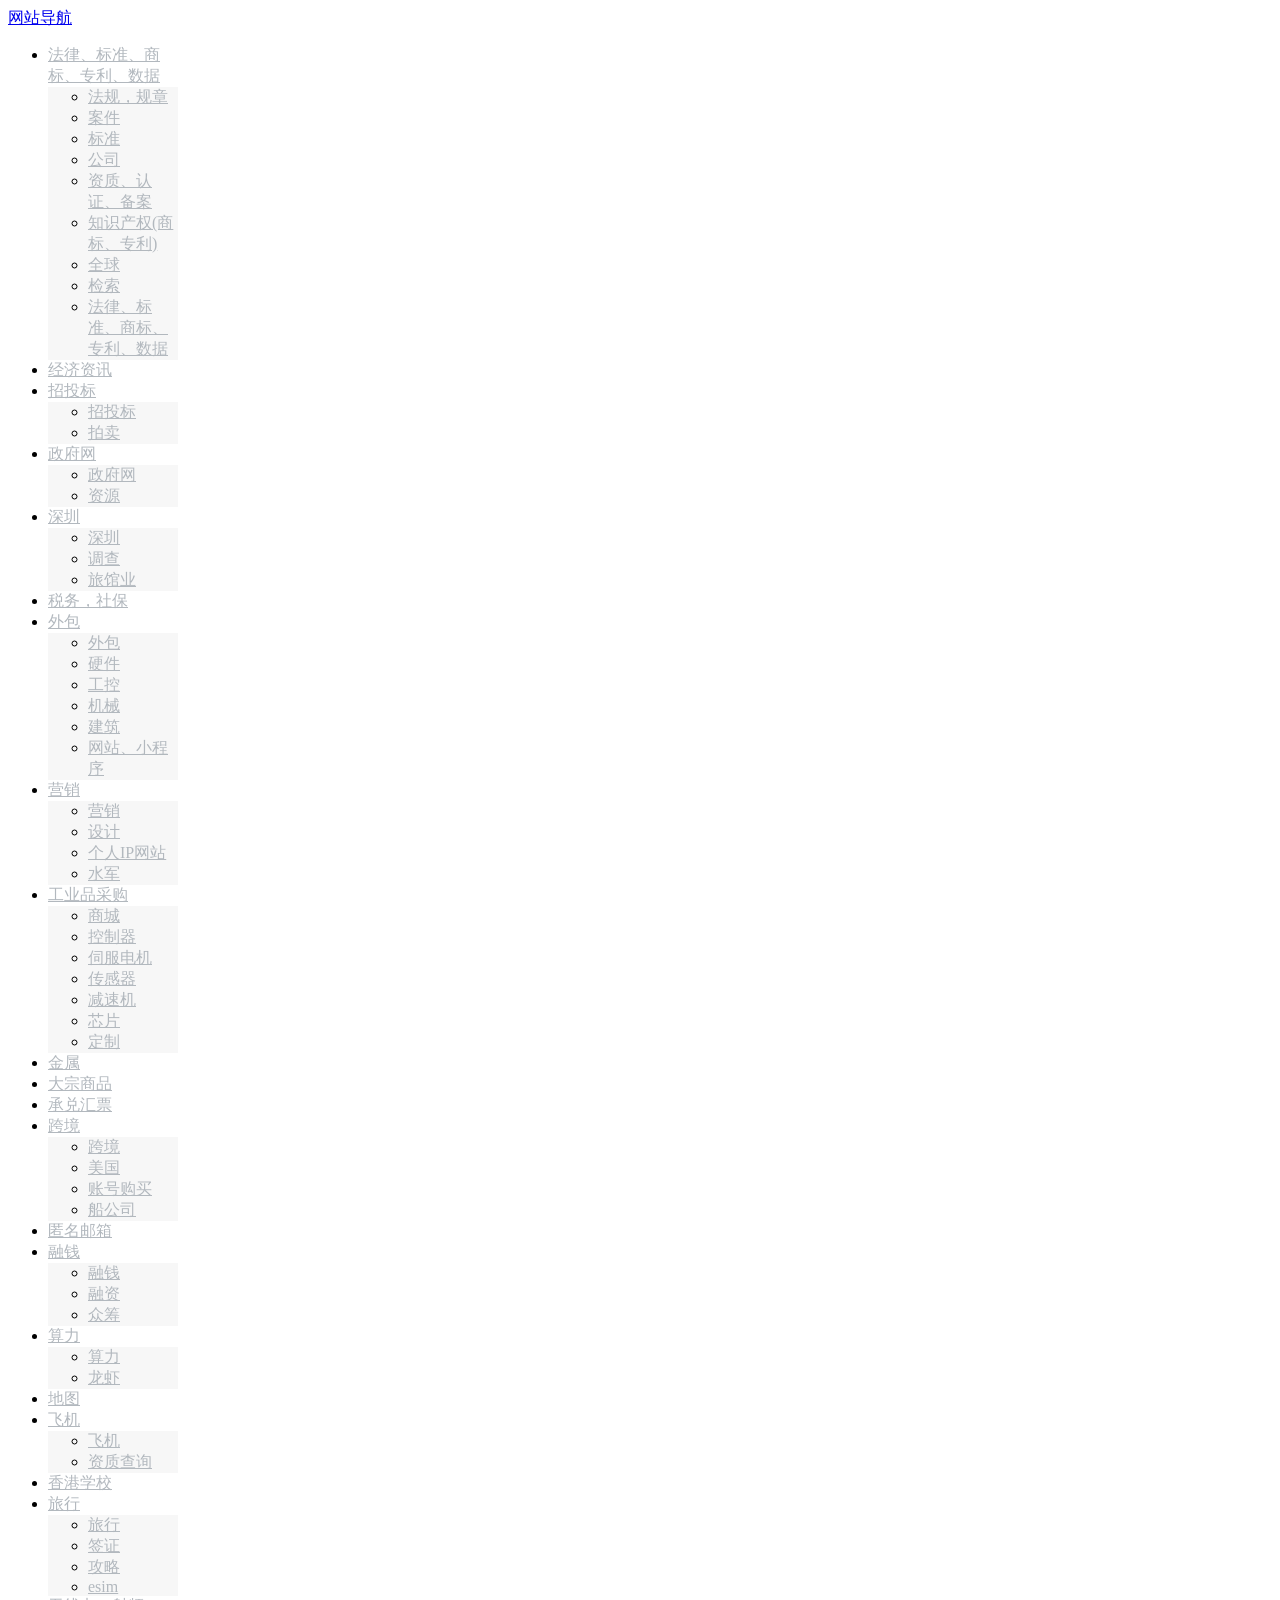
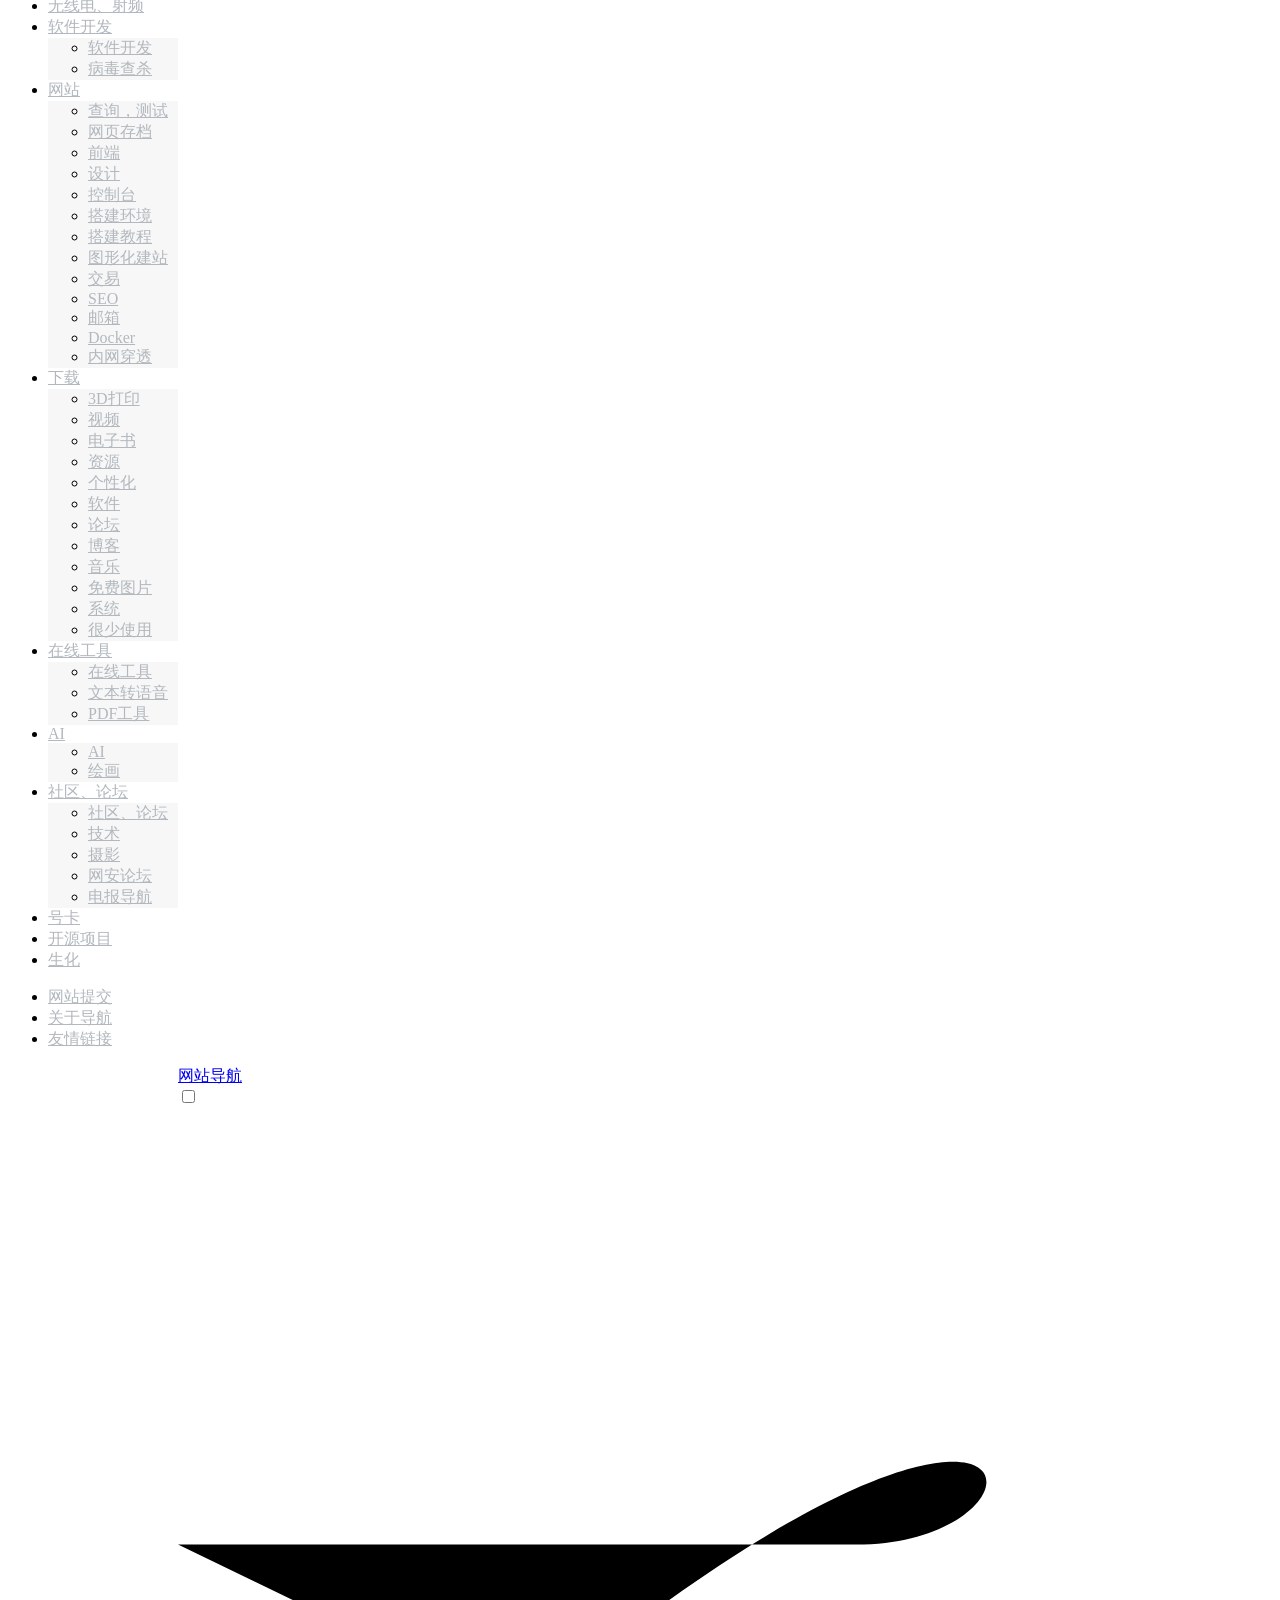
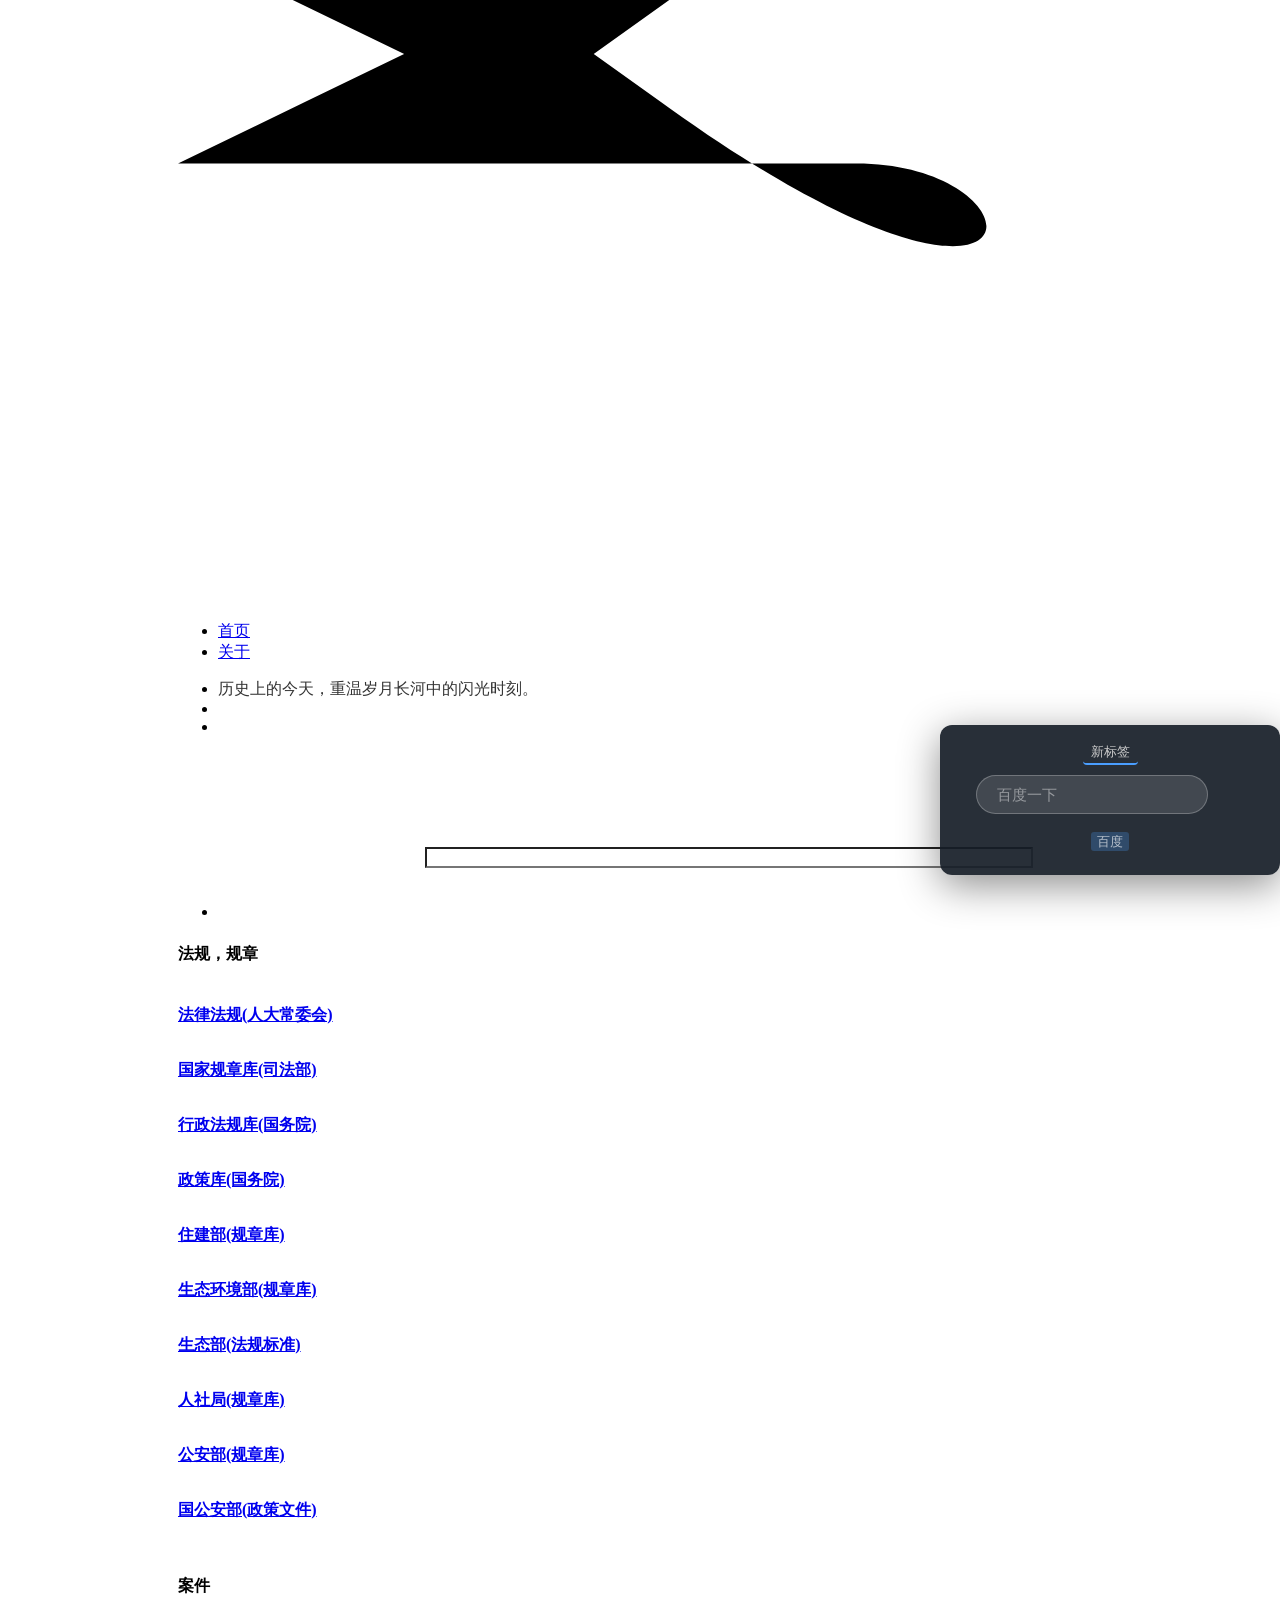
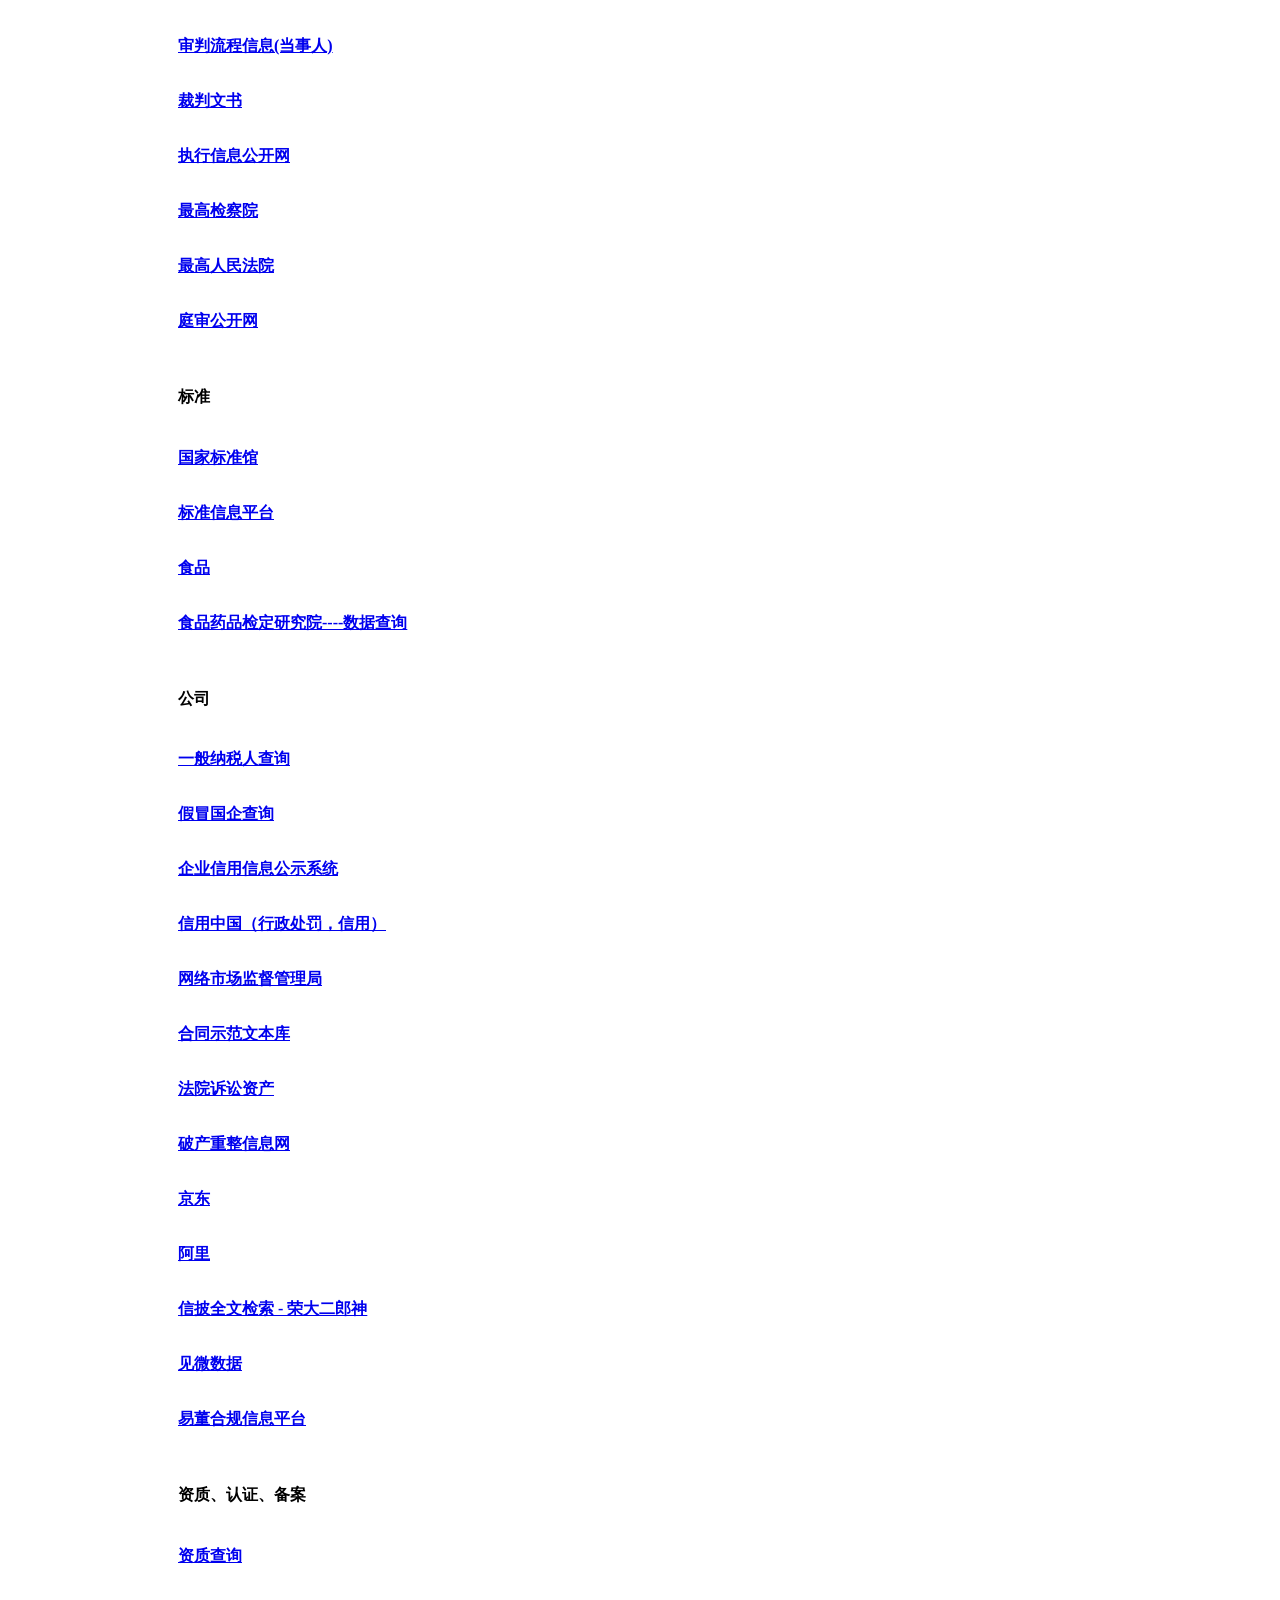
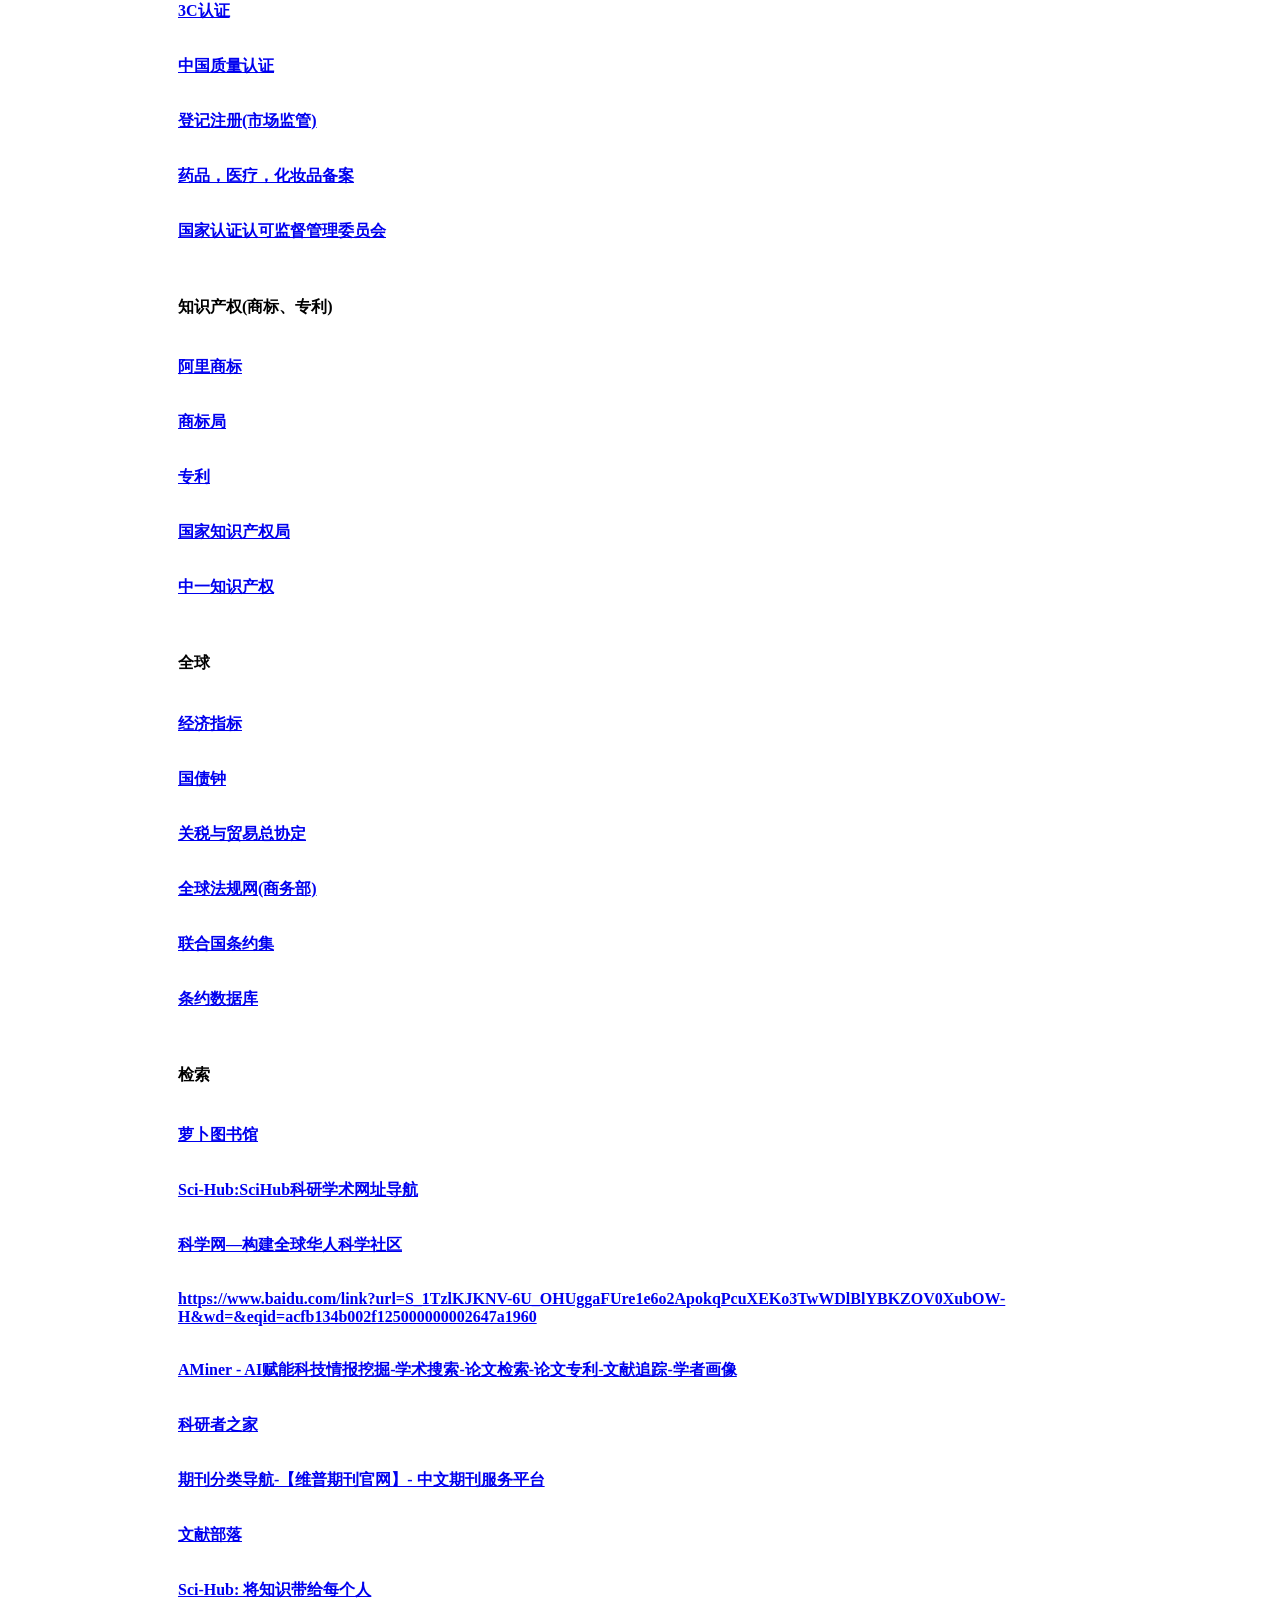
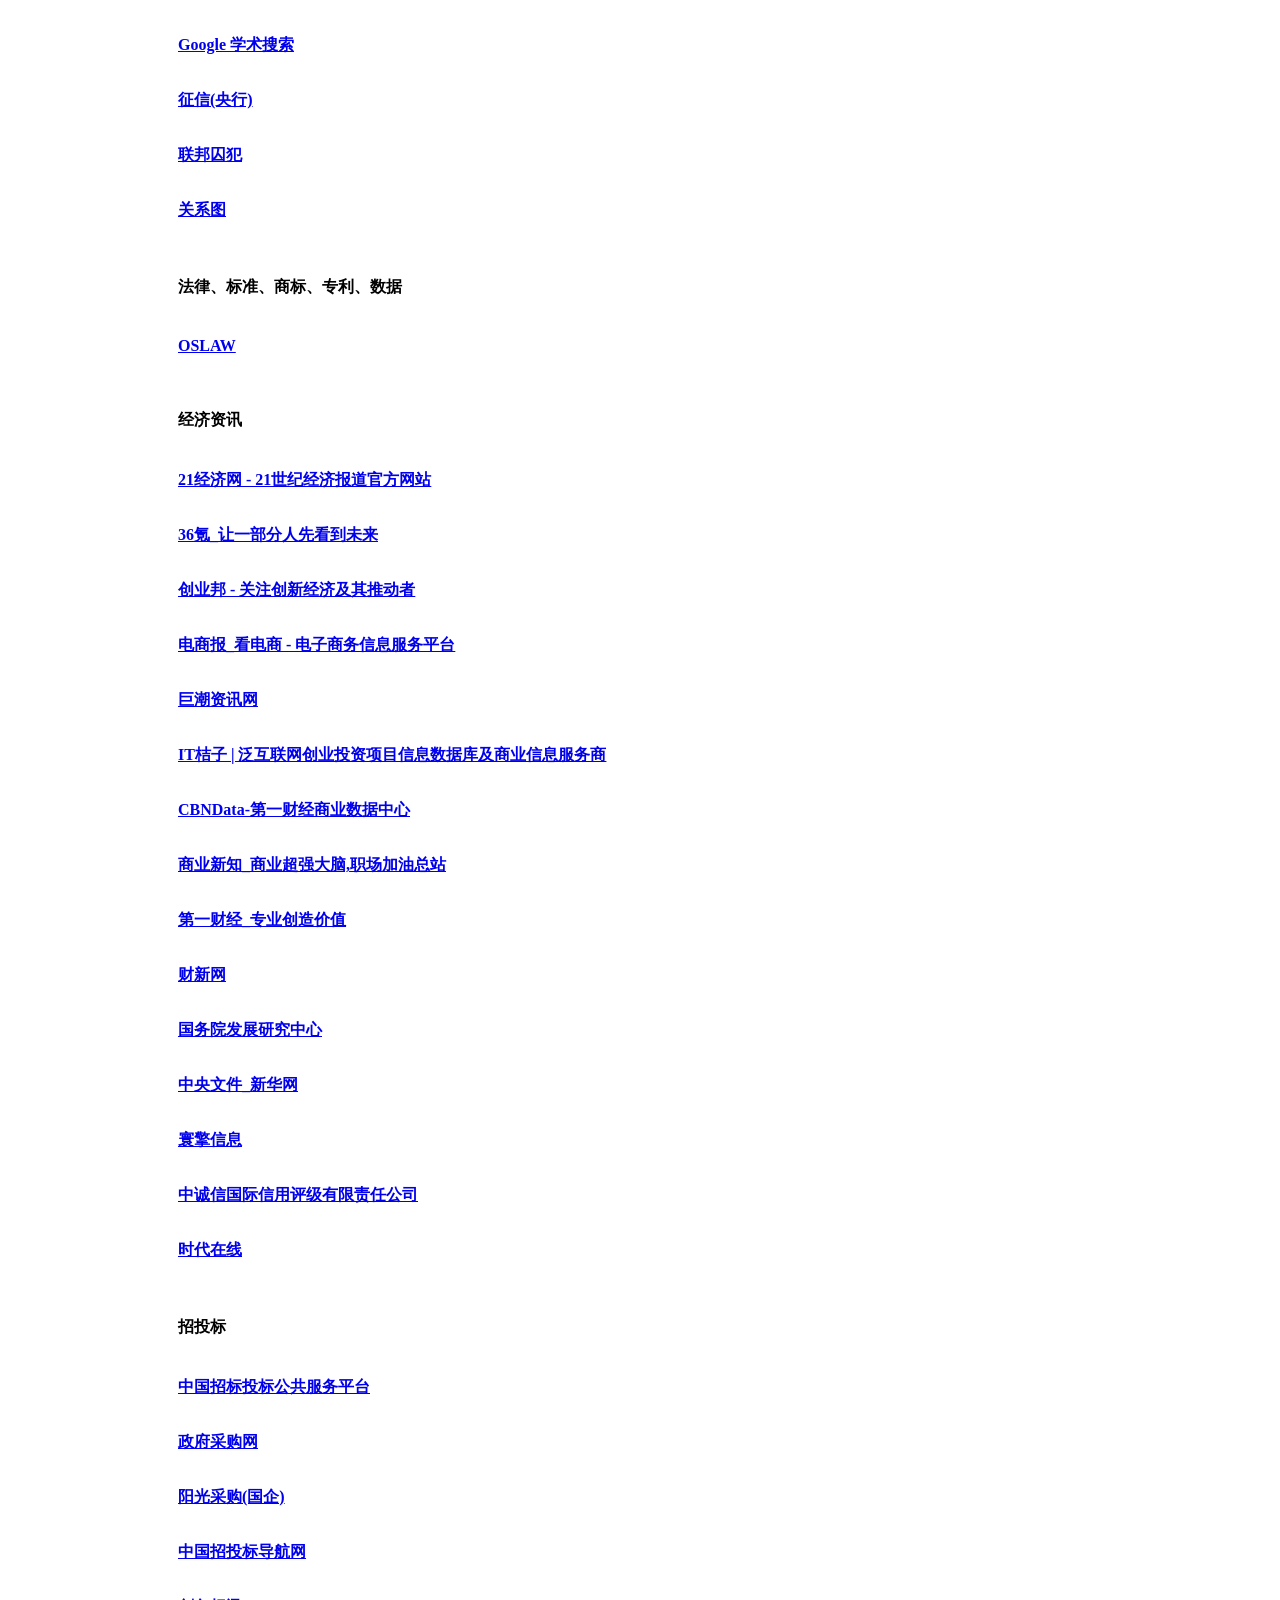
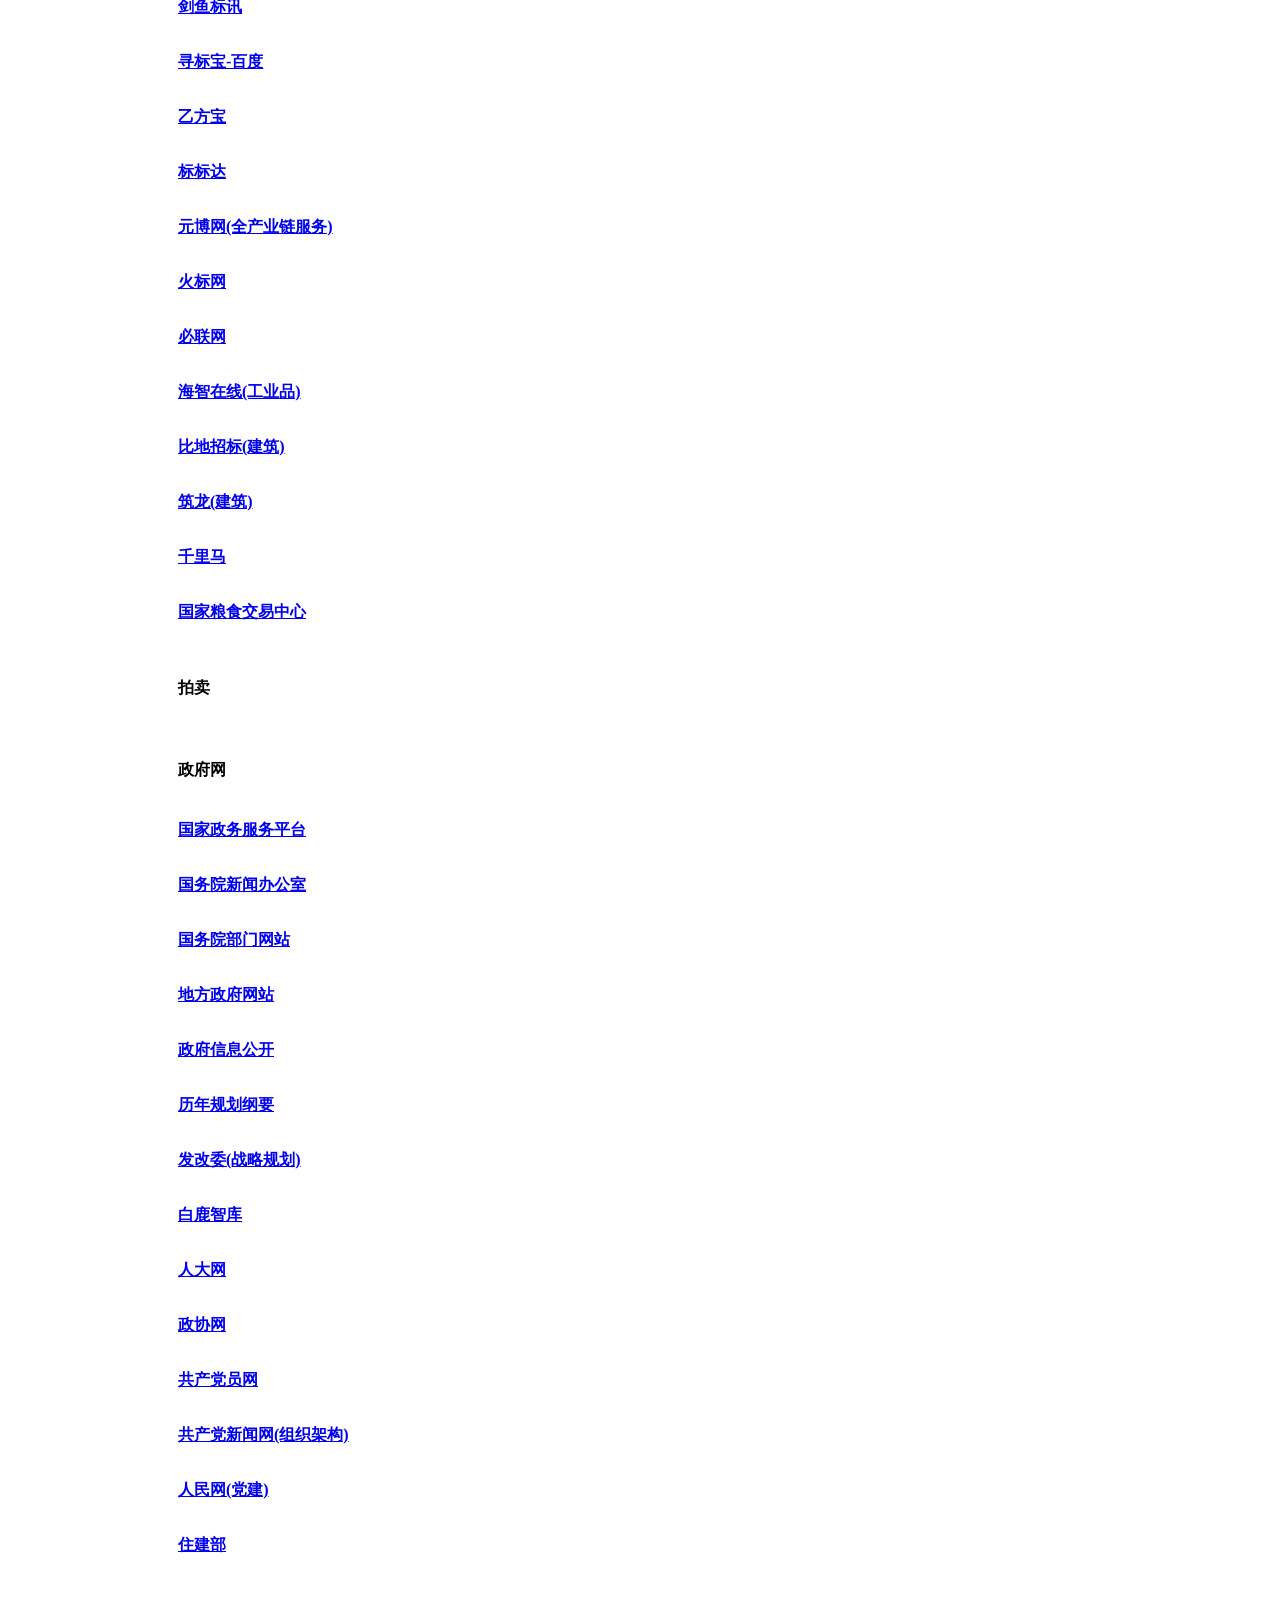
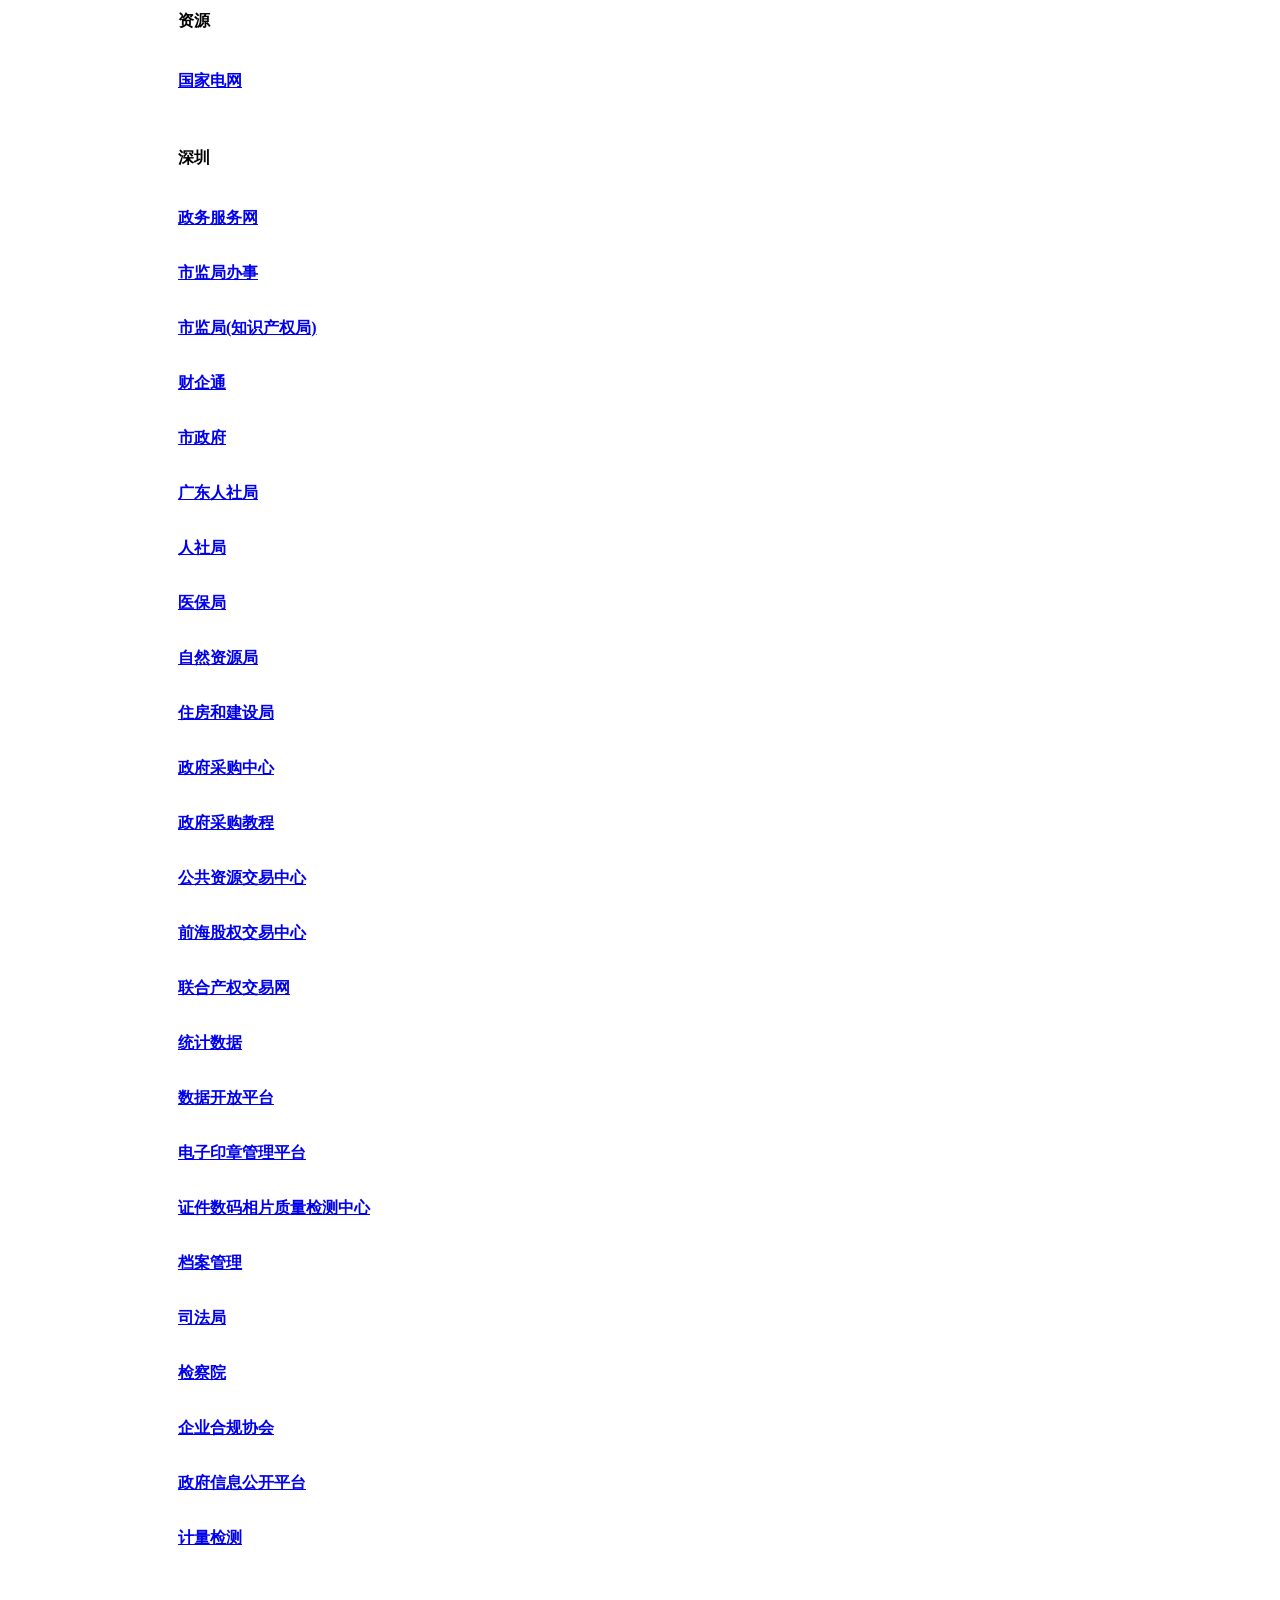
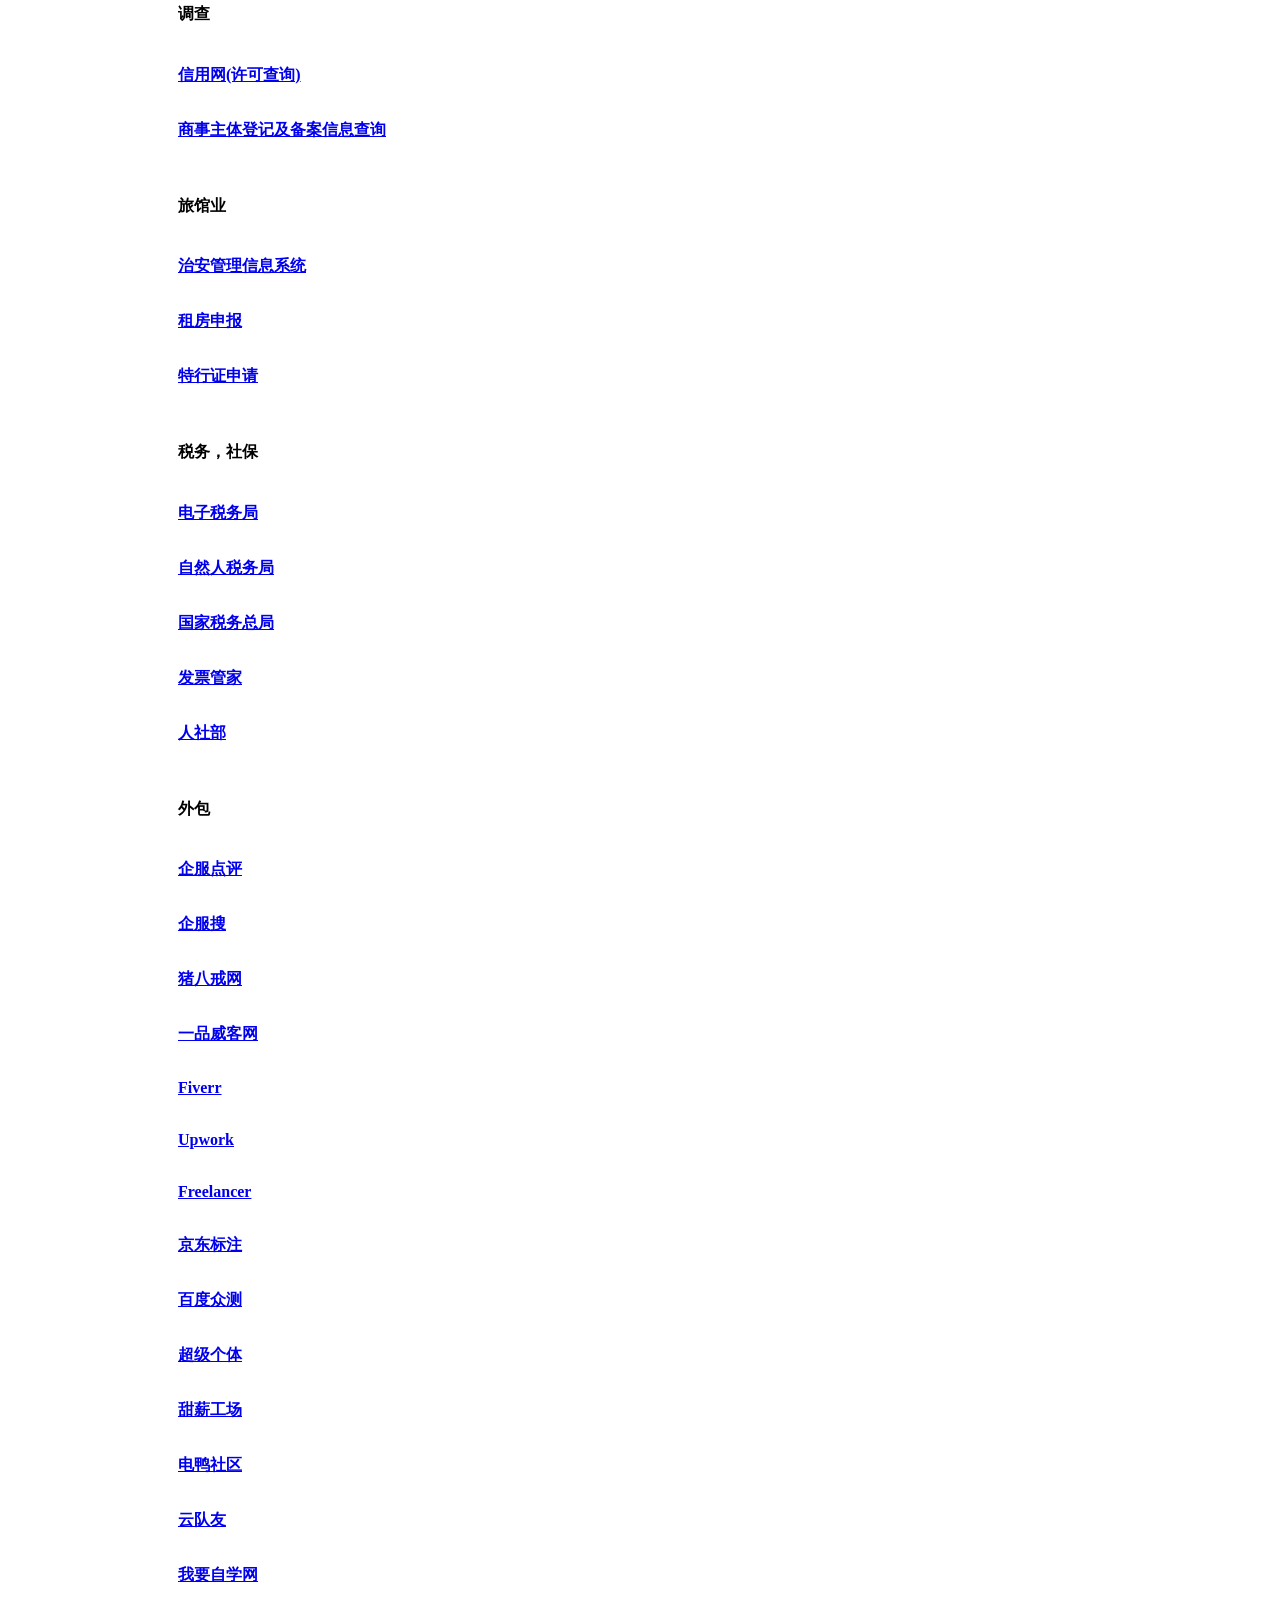
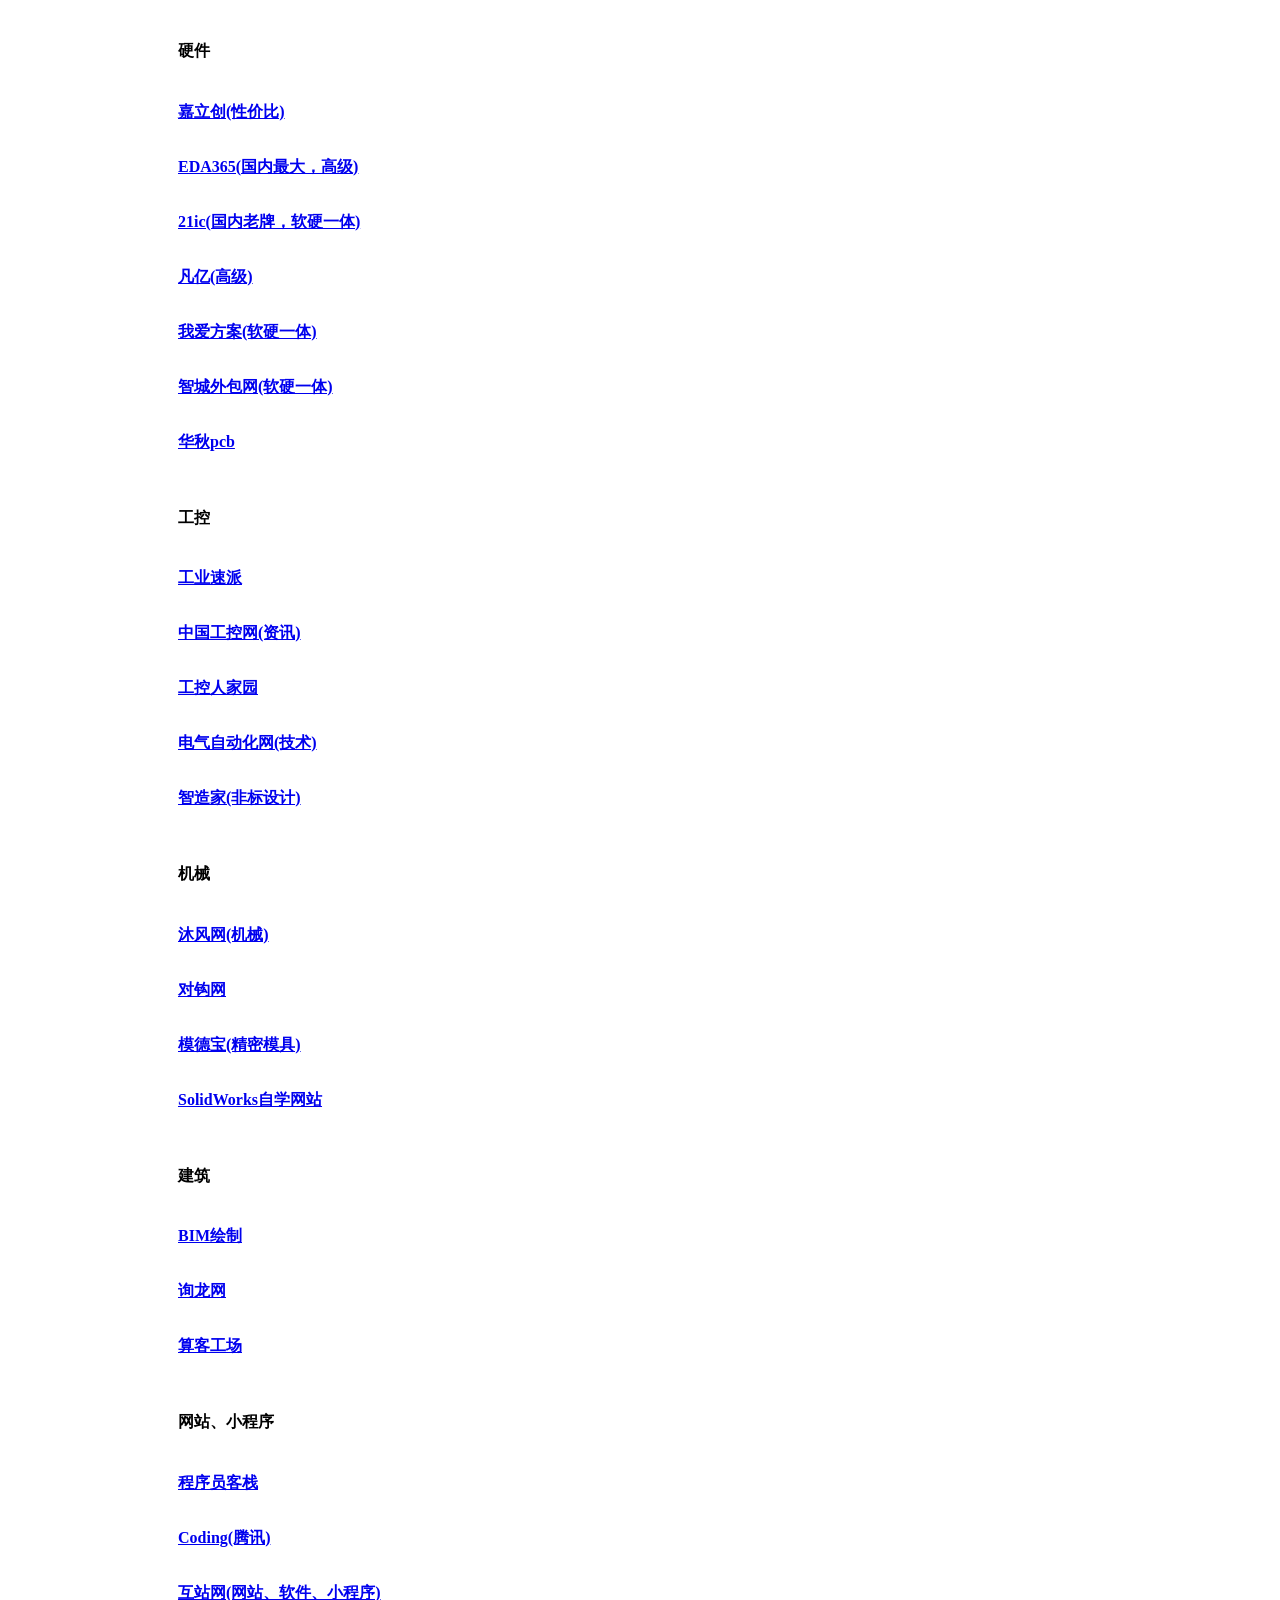
==== commit d8f38a23: "性能优化：favicon 压缩(4.8MB->1.6MB)、壁纸转 WebP(869KB/1MB->20KB)" ====
--- a/index.html
+++ b/index.html
@@ -2,7 +2,7 @@
 <html lang="zh-CN">
 
 <head>
-    
+    <base href="http://127.0.0.1:9527/">
     <style>._sh-hl{animation:_shAnim 450ms ease-in-out 3;border-radius:4px;padding:2px 6px;margin:-2px -6px}@keyframes _shAnim{0%{background-color:#ff6b6b}67%{background-color:#ff6b6b}100%{background-color:transparent}}</style>
     <script>var _SH_CFG={e:true,bc:3,bd:300,bi:150};function _sv(h){var e=document.getElementById(h);if(!e)e=document.querySelector("[data-cat-id="+h+"]");if(e){var hd=document.querySelector(".page-header"),o=hd?hd.offsetHeight+12:60;var p=e.closest("h4")||e;var ty=e.getBoundingClientRect().top+window.pageYOffset-o;window.scrollTo({top:ty,behavior:"smooth"});if(_SH_CFG.e&&p){var _cycle=_SH_CFG.bd+_SH_CFG.bi;var _fire=function(){p.classList.remove("_sh-hl");void p.offsetWidth;p.classList.add("_sh-hl");setTimeout(function(){p.classList.remove("_sh-hl")},_cycle*_SH_CFG.bc+250);};if(Math.abs(ty-window.pageYOffset)<5){_fire();}else{var _st,_done=false;var _fin=function(){if(_done)return;_done=true;window.removeEventListener("scroll",_onS);_fire();};var _onS=function(){clearTimeout(_st);_st=setTimeout(_fin,140);};window.addEventListener("scroll",_onS);setTimeout(_fin,1400);}}}}</script>
     <meta name="generator" content="Hugo 0.121.0">
@@ -670,7 +670,7 @@
     </div>
 
 
-<div class="header-big  post-top css-color" id="search-bg" style="background-image: url('assets/images/wallpapers/壁纸（渐变）/导航蓝紫渐变.png'); background-size: cover; background-position: center; background-repeat: no-repeat;">
+<div class="header-big  post-top css-color" id="search-bg" style="background-image: url('assets/images/wallpapers/壁纸（渐变）/导航蓝紫渐变.webp'); background-size: cover; background-position: center; background-repeat: no-repeat;">
     
     <div class="s-search">
         <div id="search" class="s-search mx-auto">
@@ -18869,7 +18869,7 @@
 
 
         <footer class="main-footer footer-type-1 text-xs">
-            <div class="footer-bg-layer" style="background-image: url('assets/images/wallpapers/极简线条/悬浮球体.png'); background-size: cover; background-position: center; background-repeat: no-repeat;"></div>
+            <div class="footer-bg-layer" style="background-image: url('assets/images/wallpapers/极简线条/悬浮球体.webp'); background-size: cover; background-position: center; background-repeat: no-repeat;"></div>
             <div id="footer-tools" class="d-flex flex-column">
                 <a href="javascript:" id="go-to-up" class="btn rounded-circle go-up m-1" rel="go-top">
                     <i class="iconfont icon-to-up"></i>
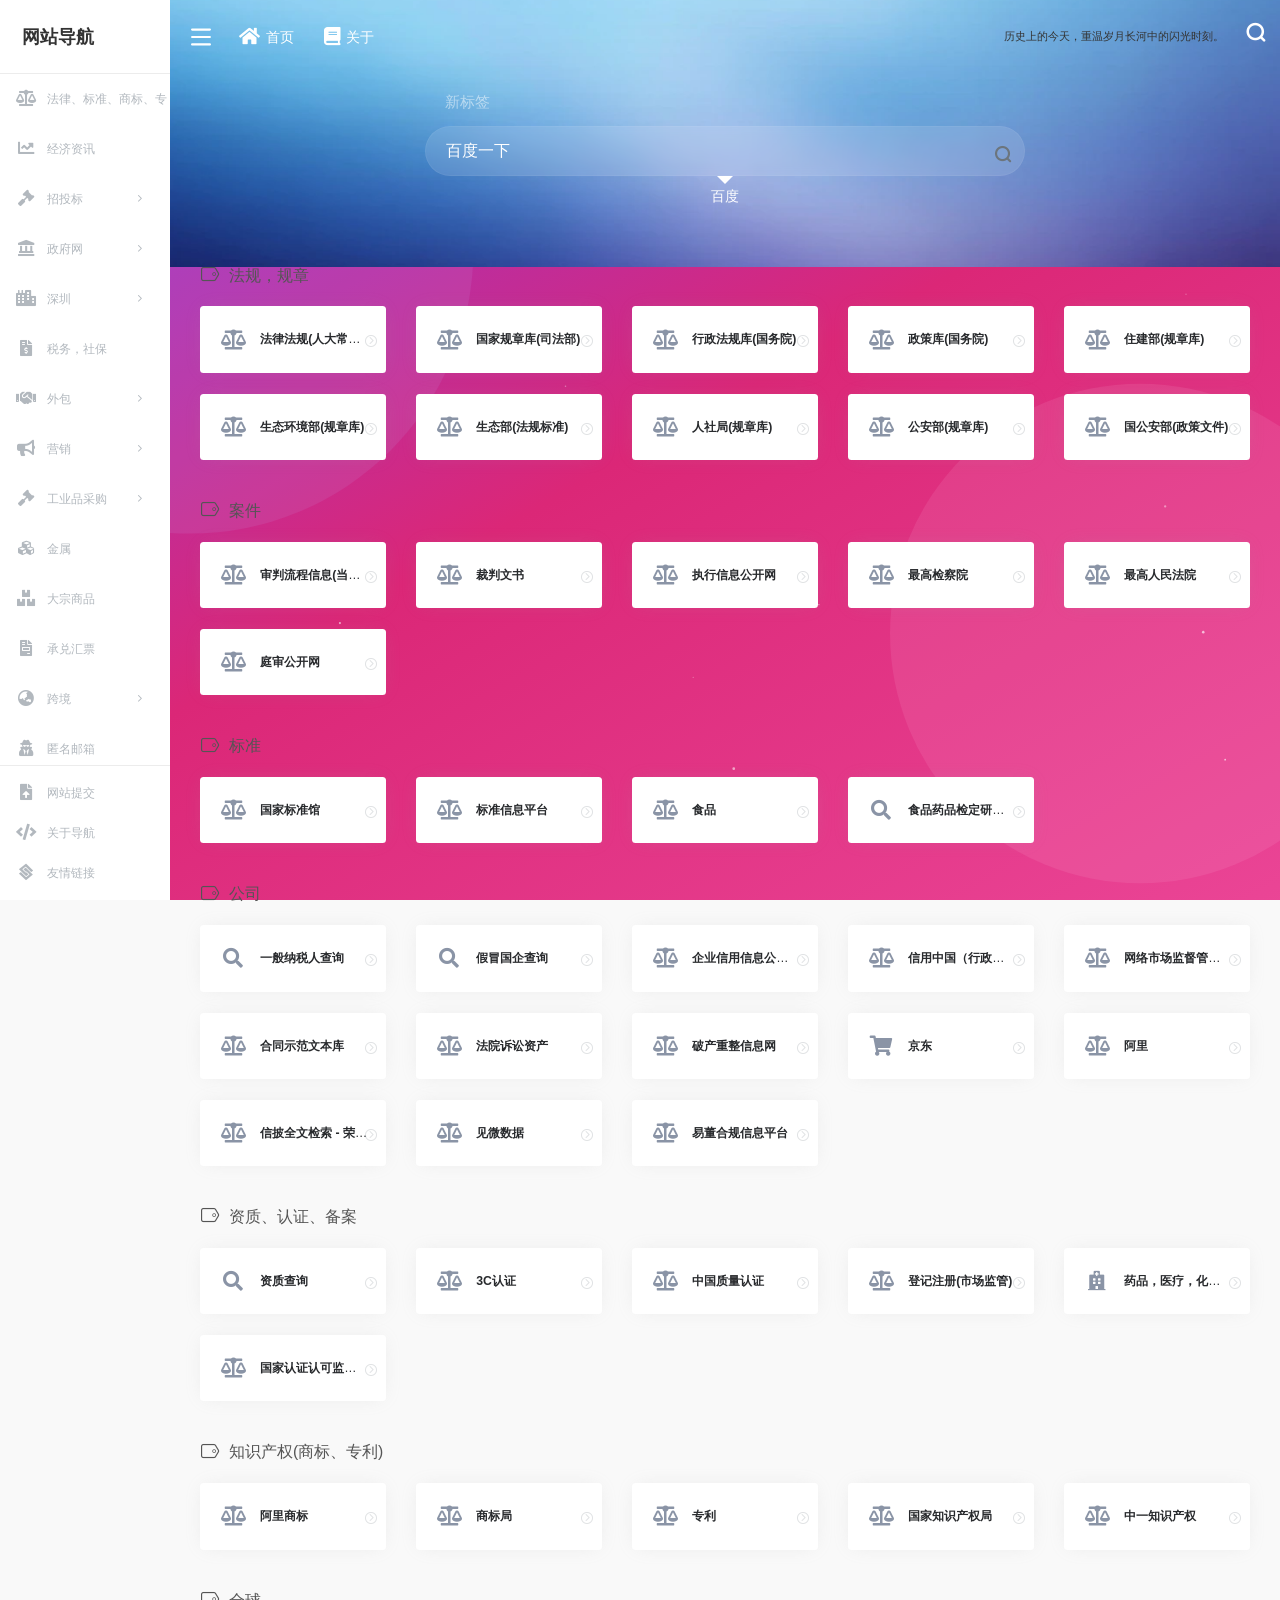
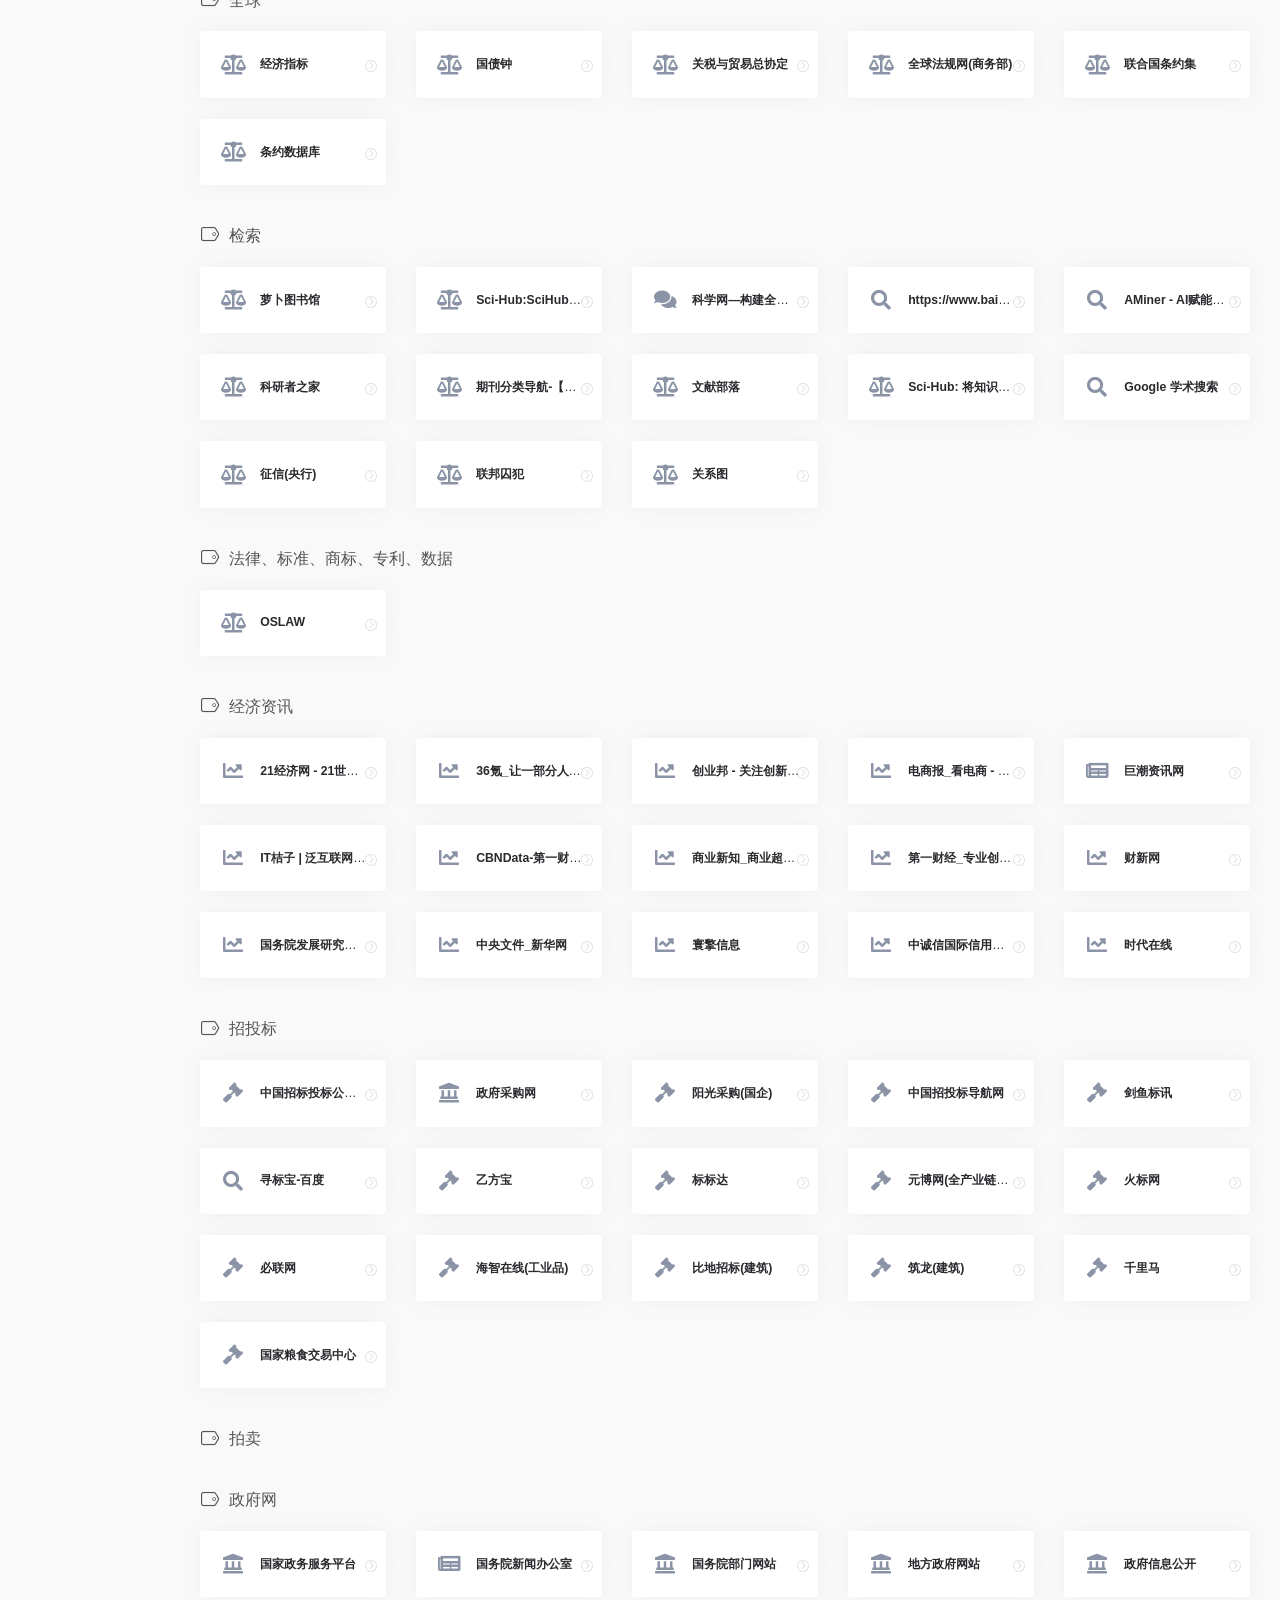
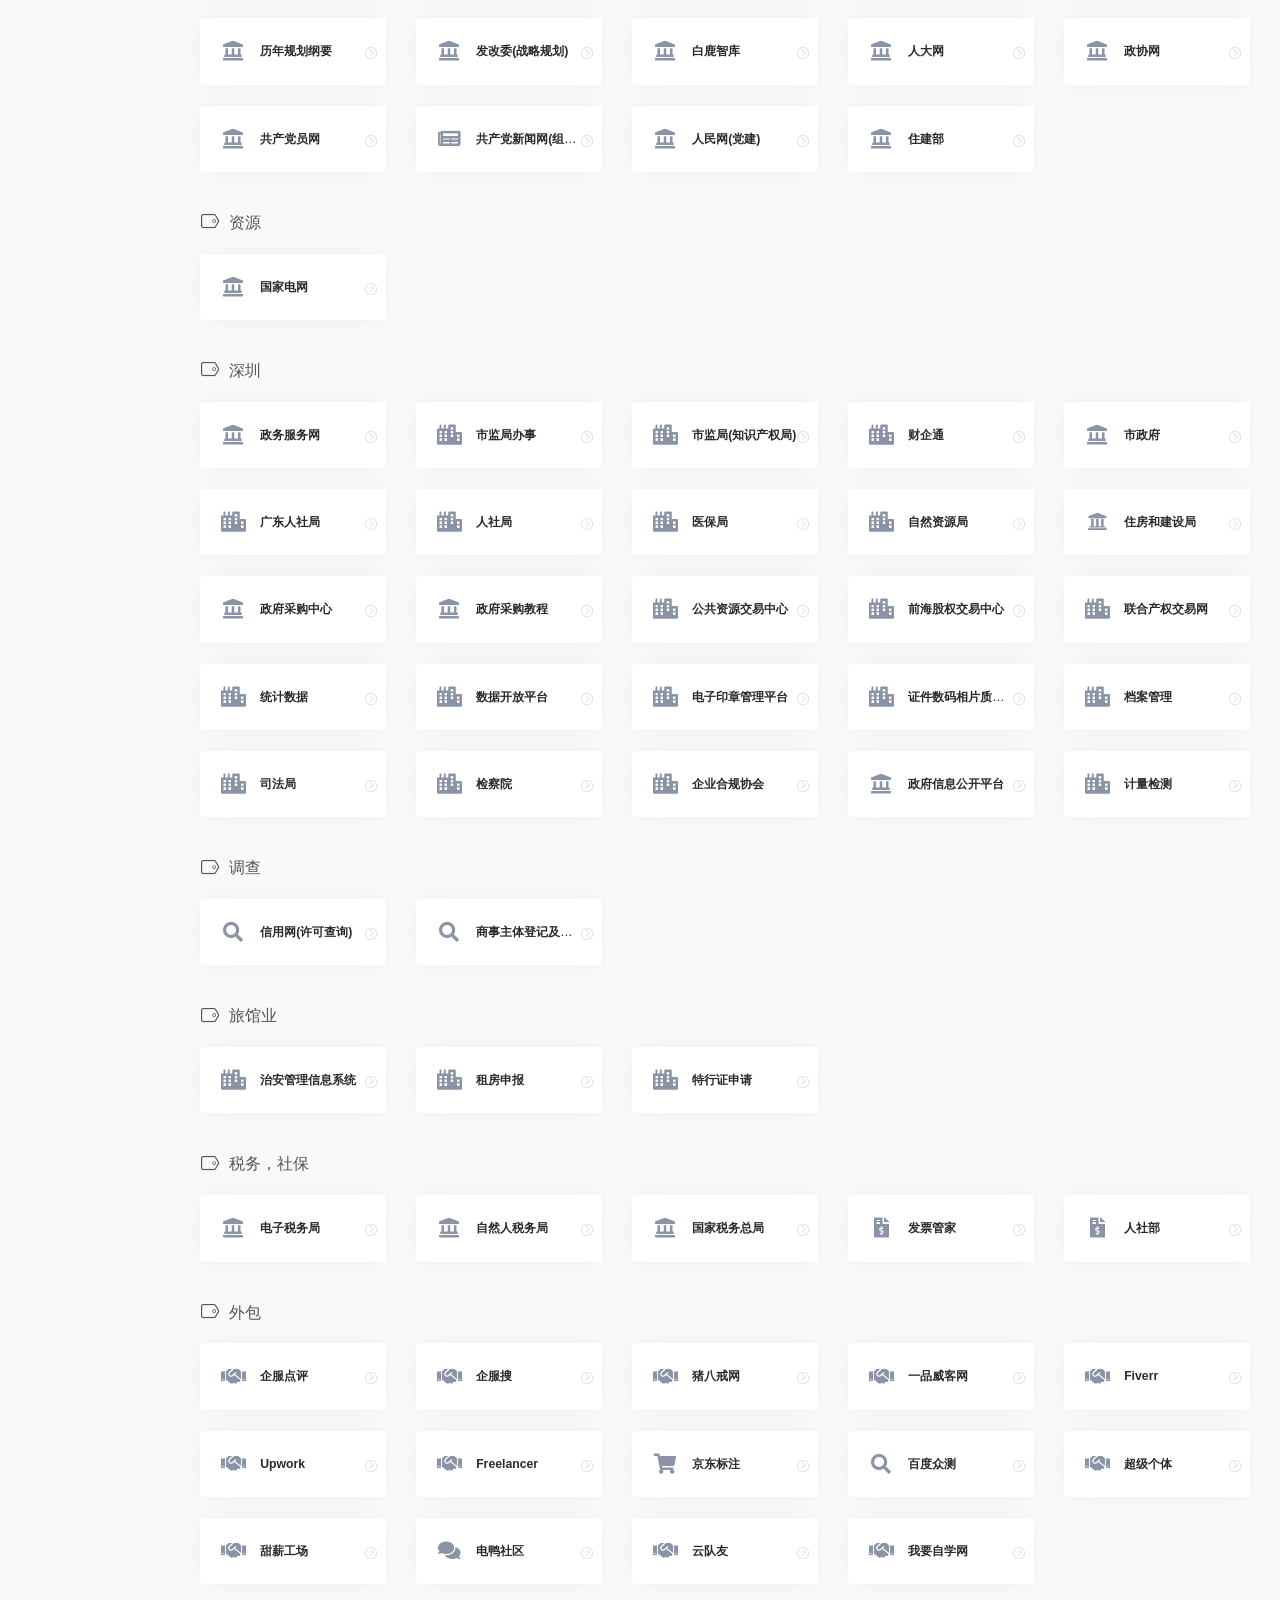
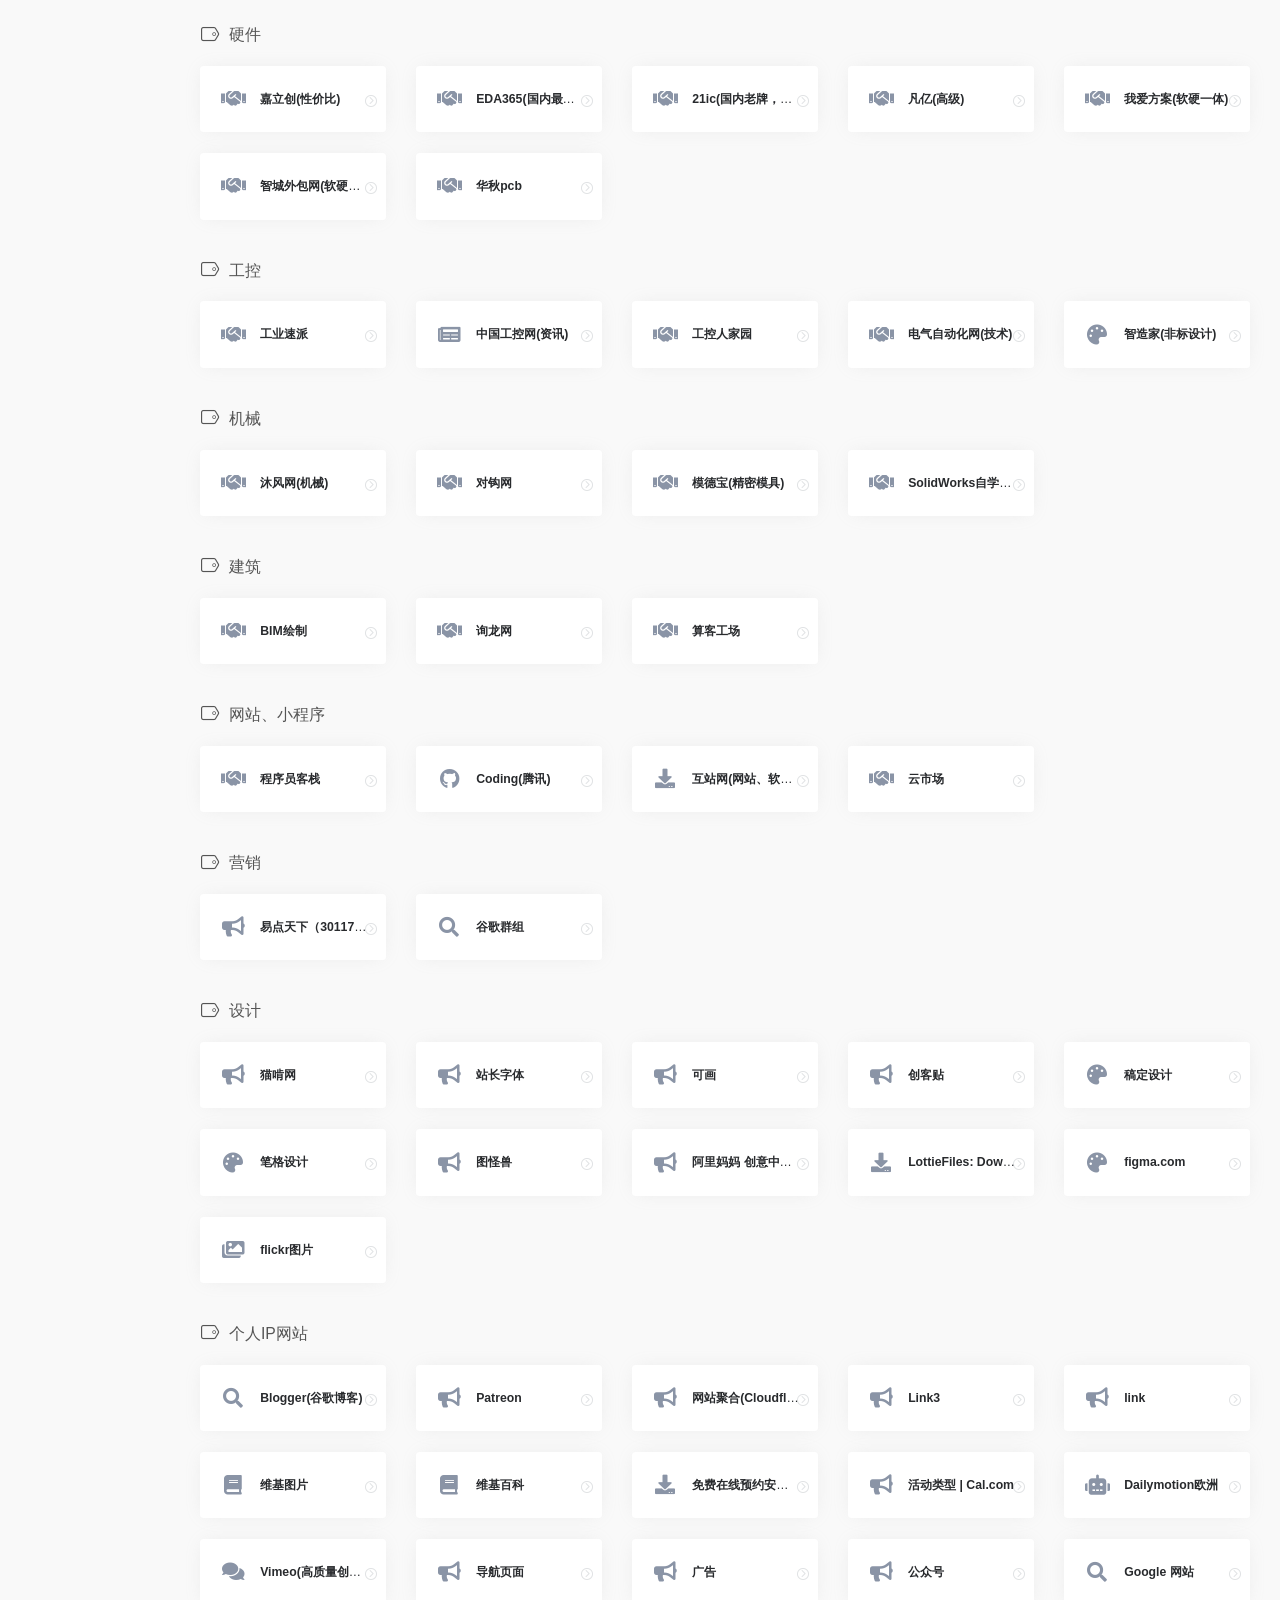
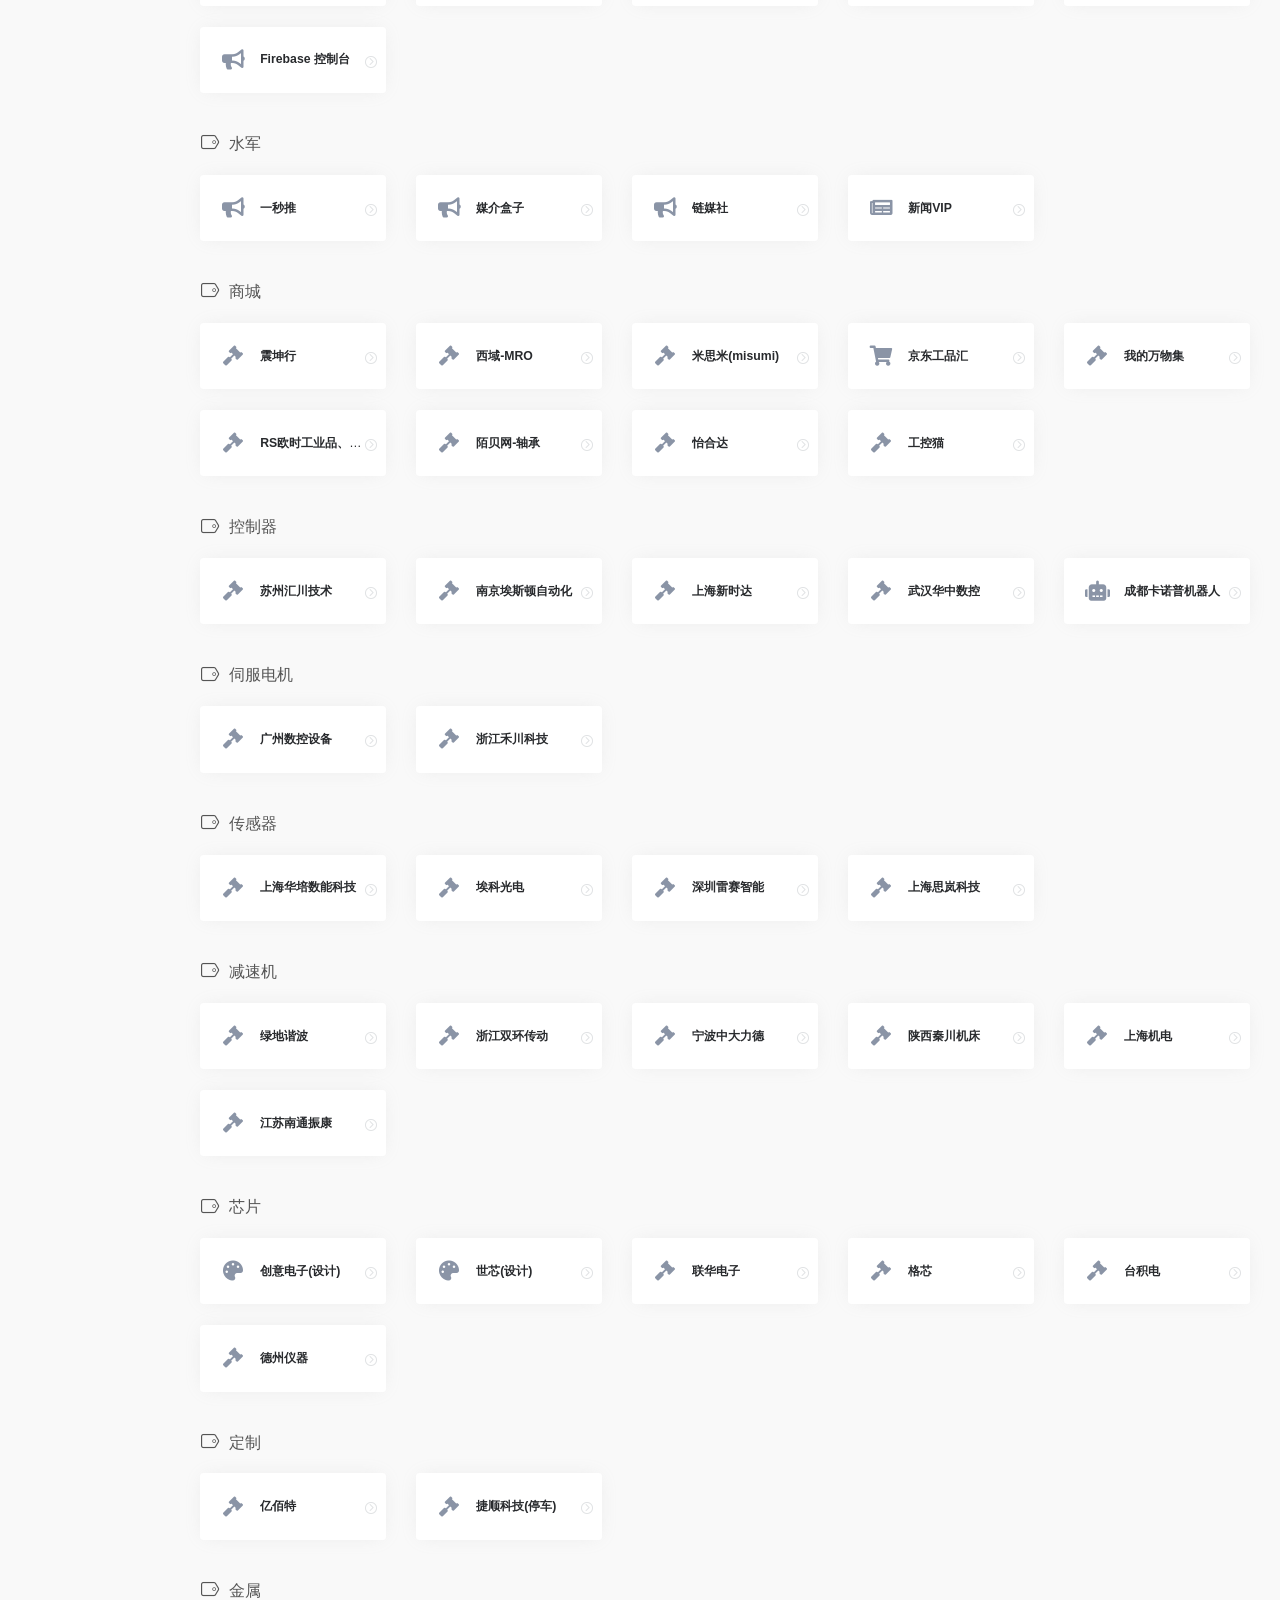
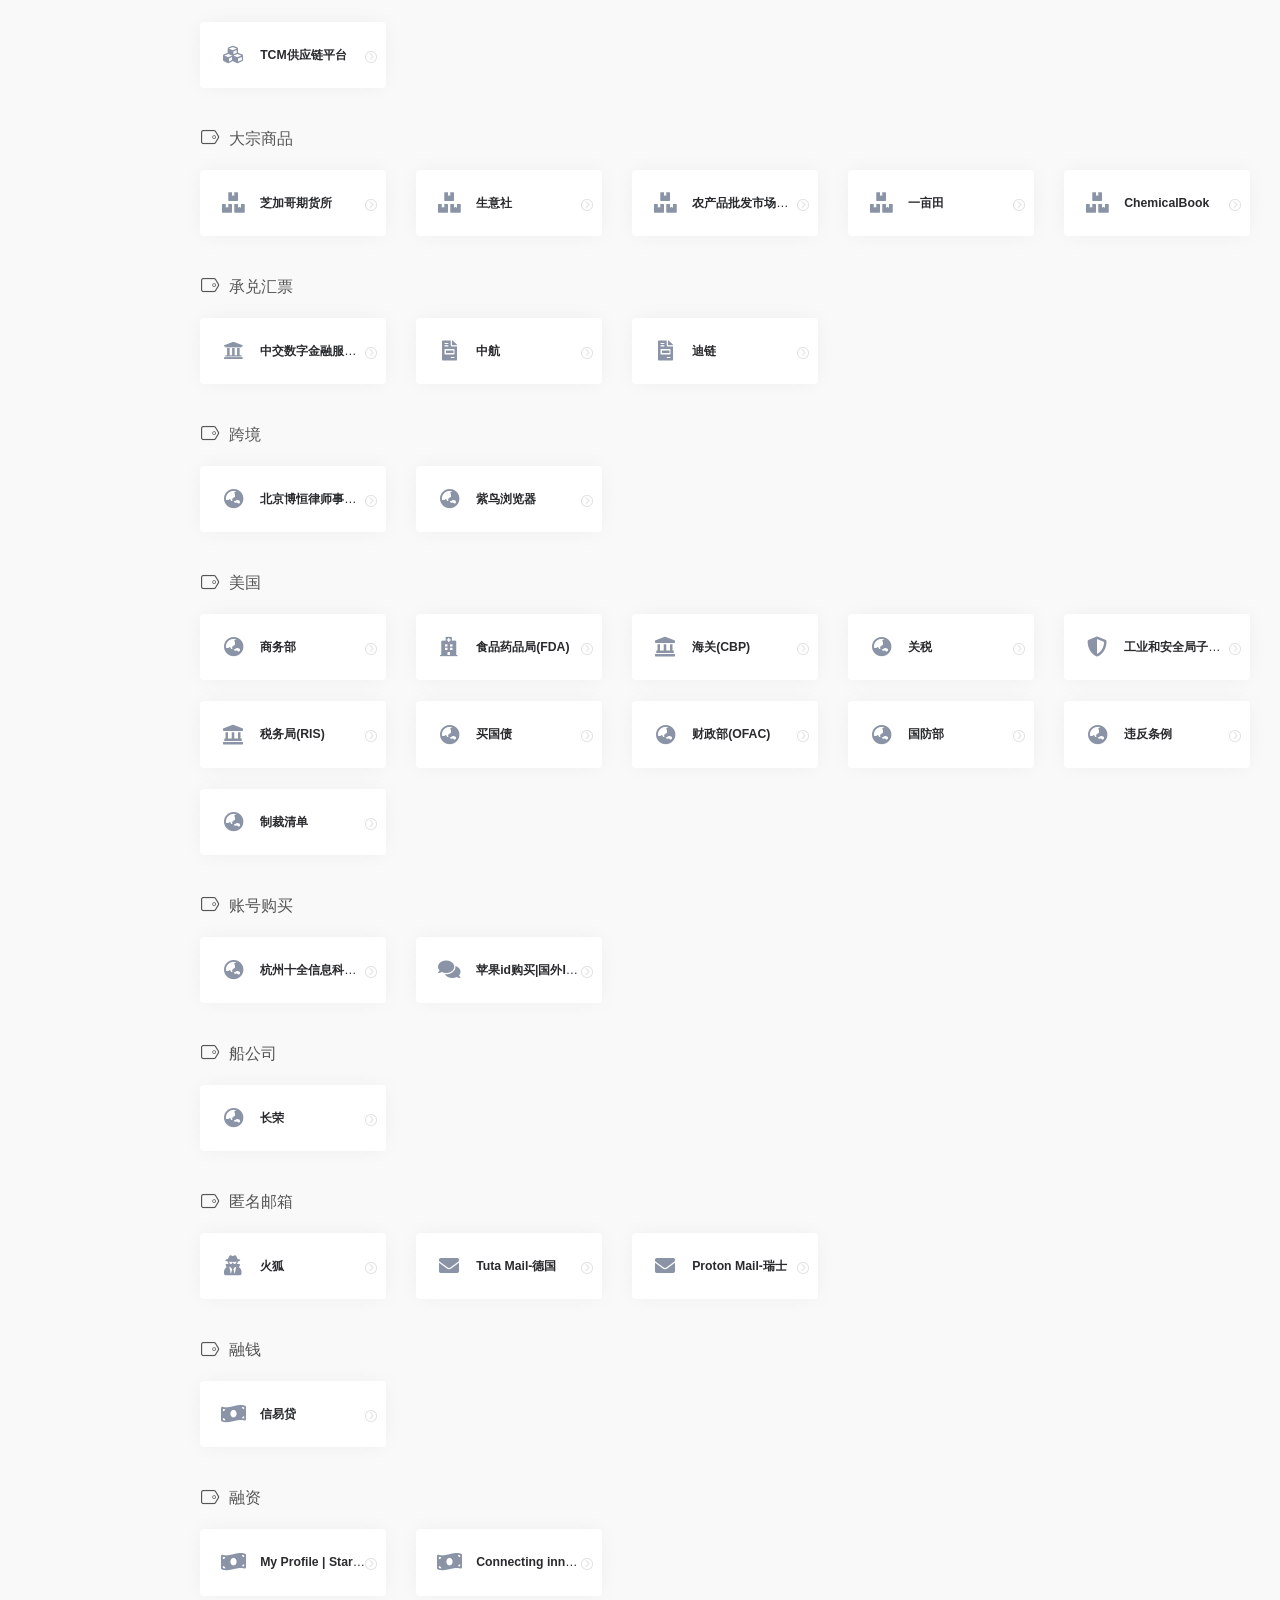
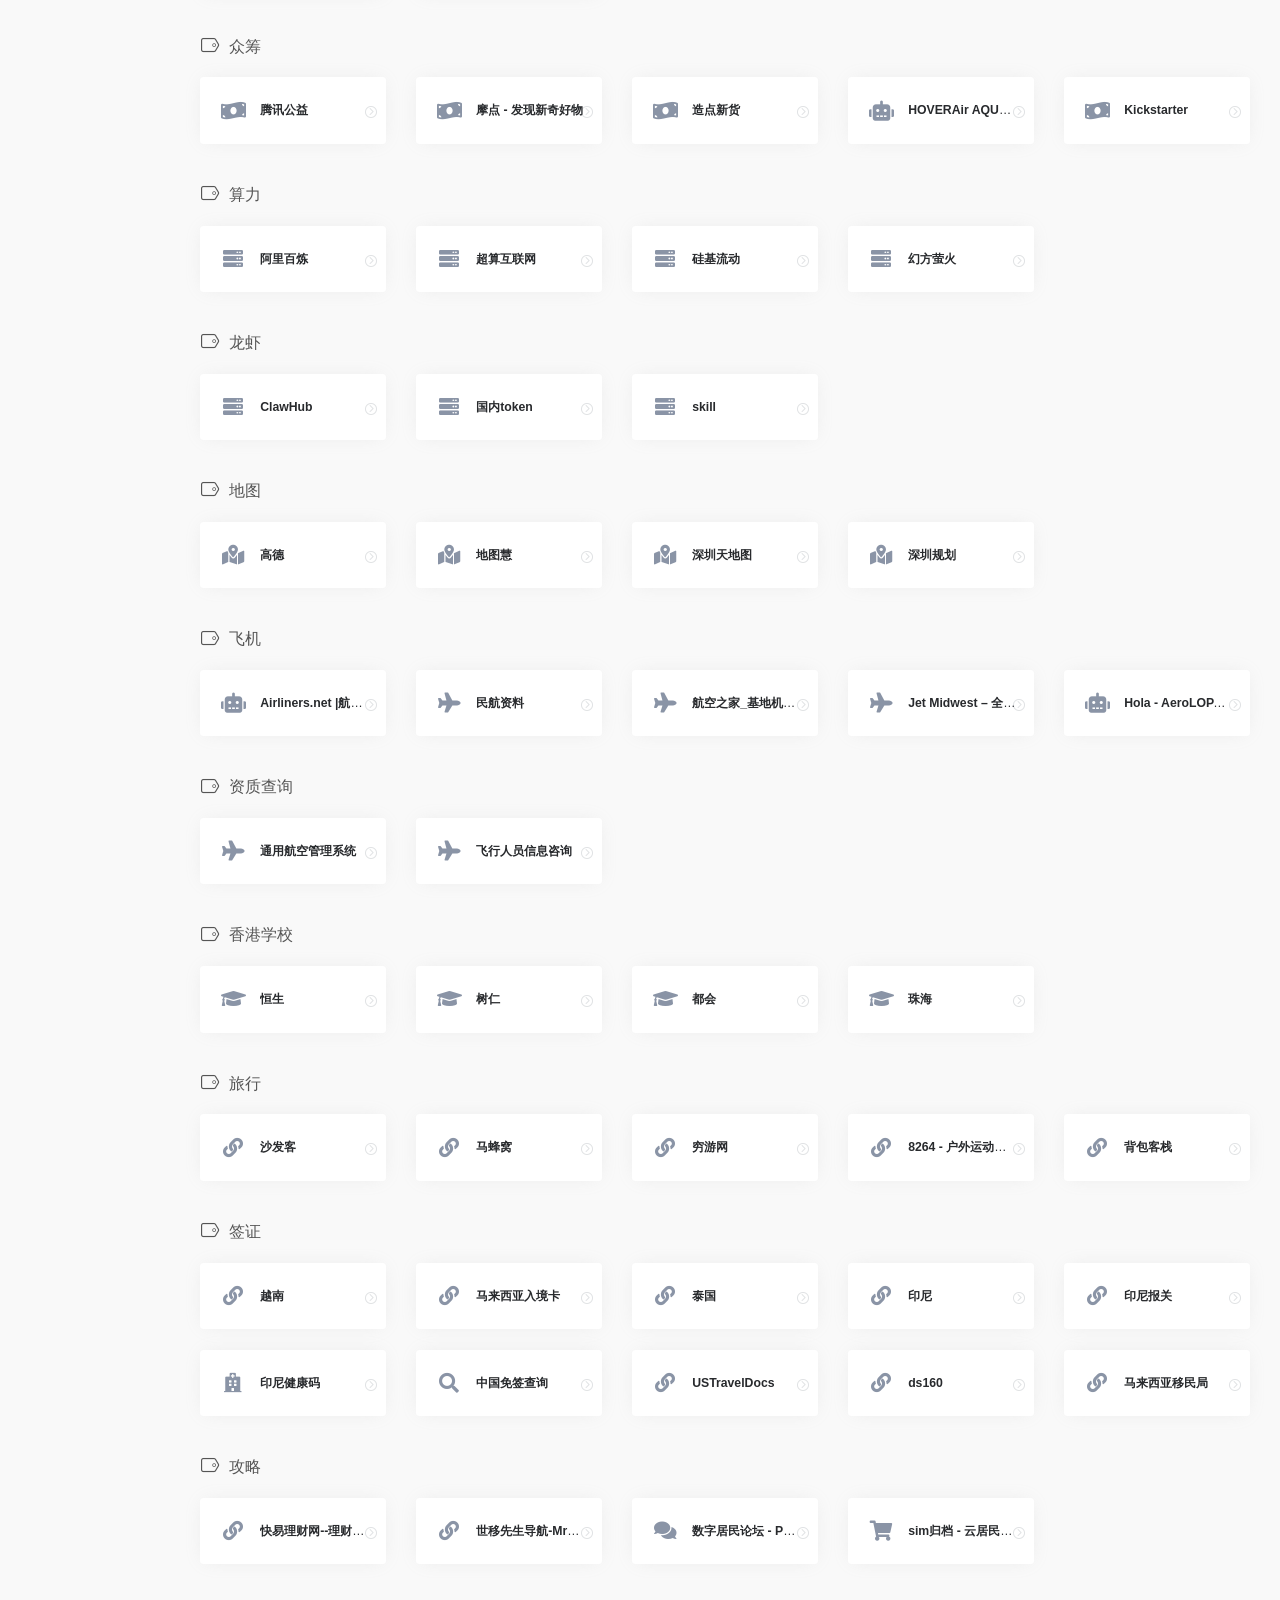
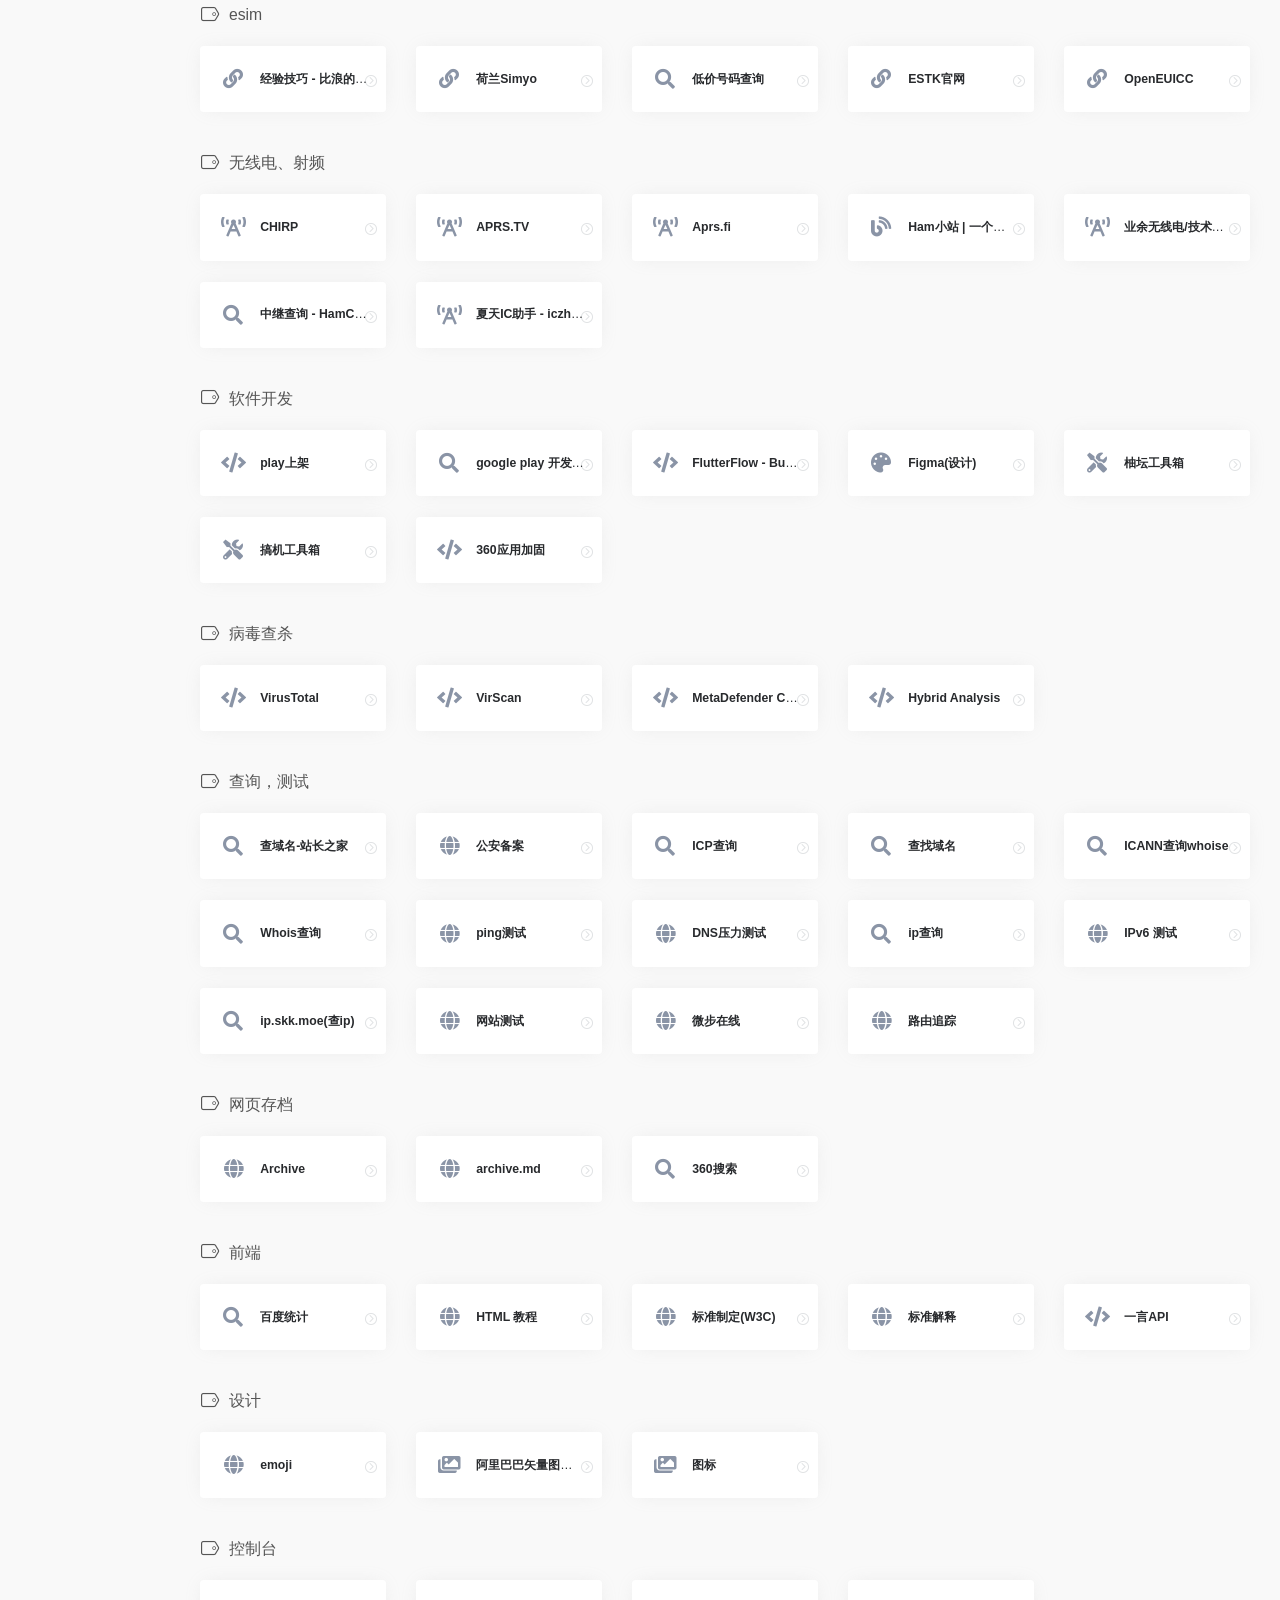
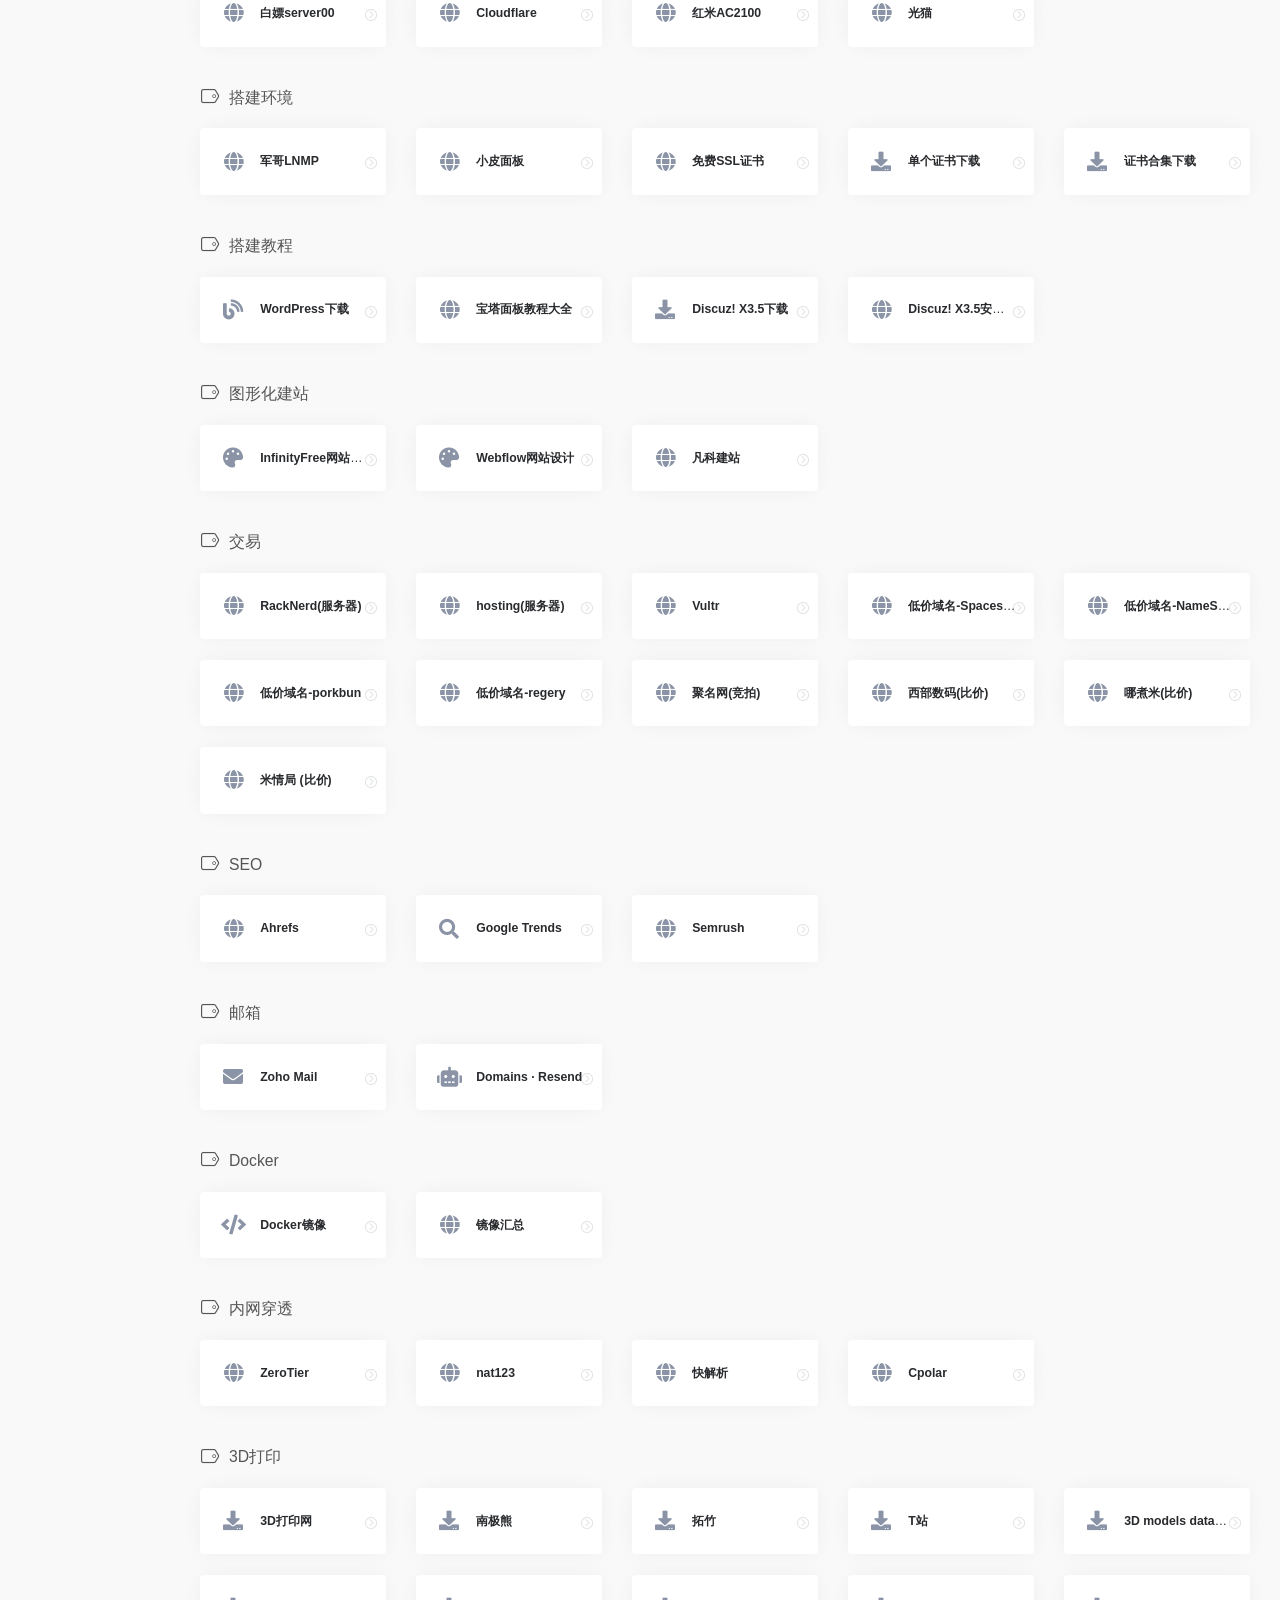
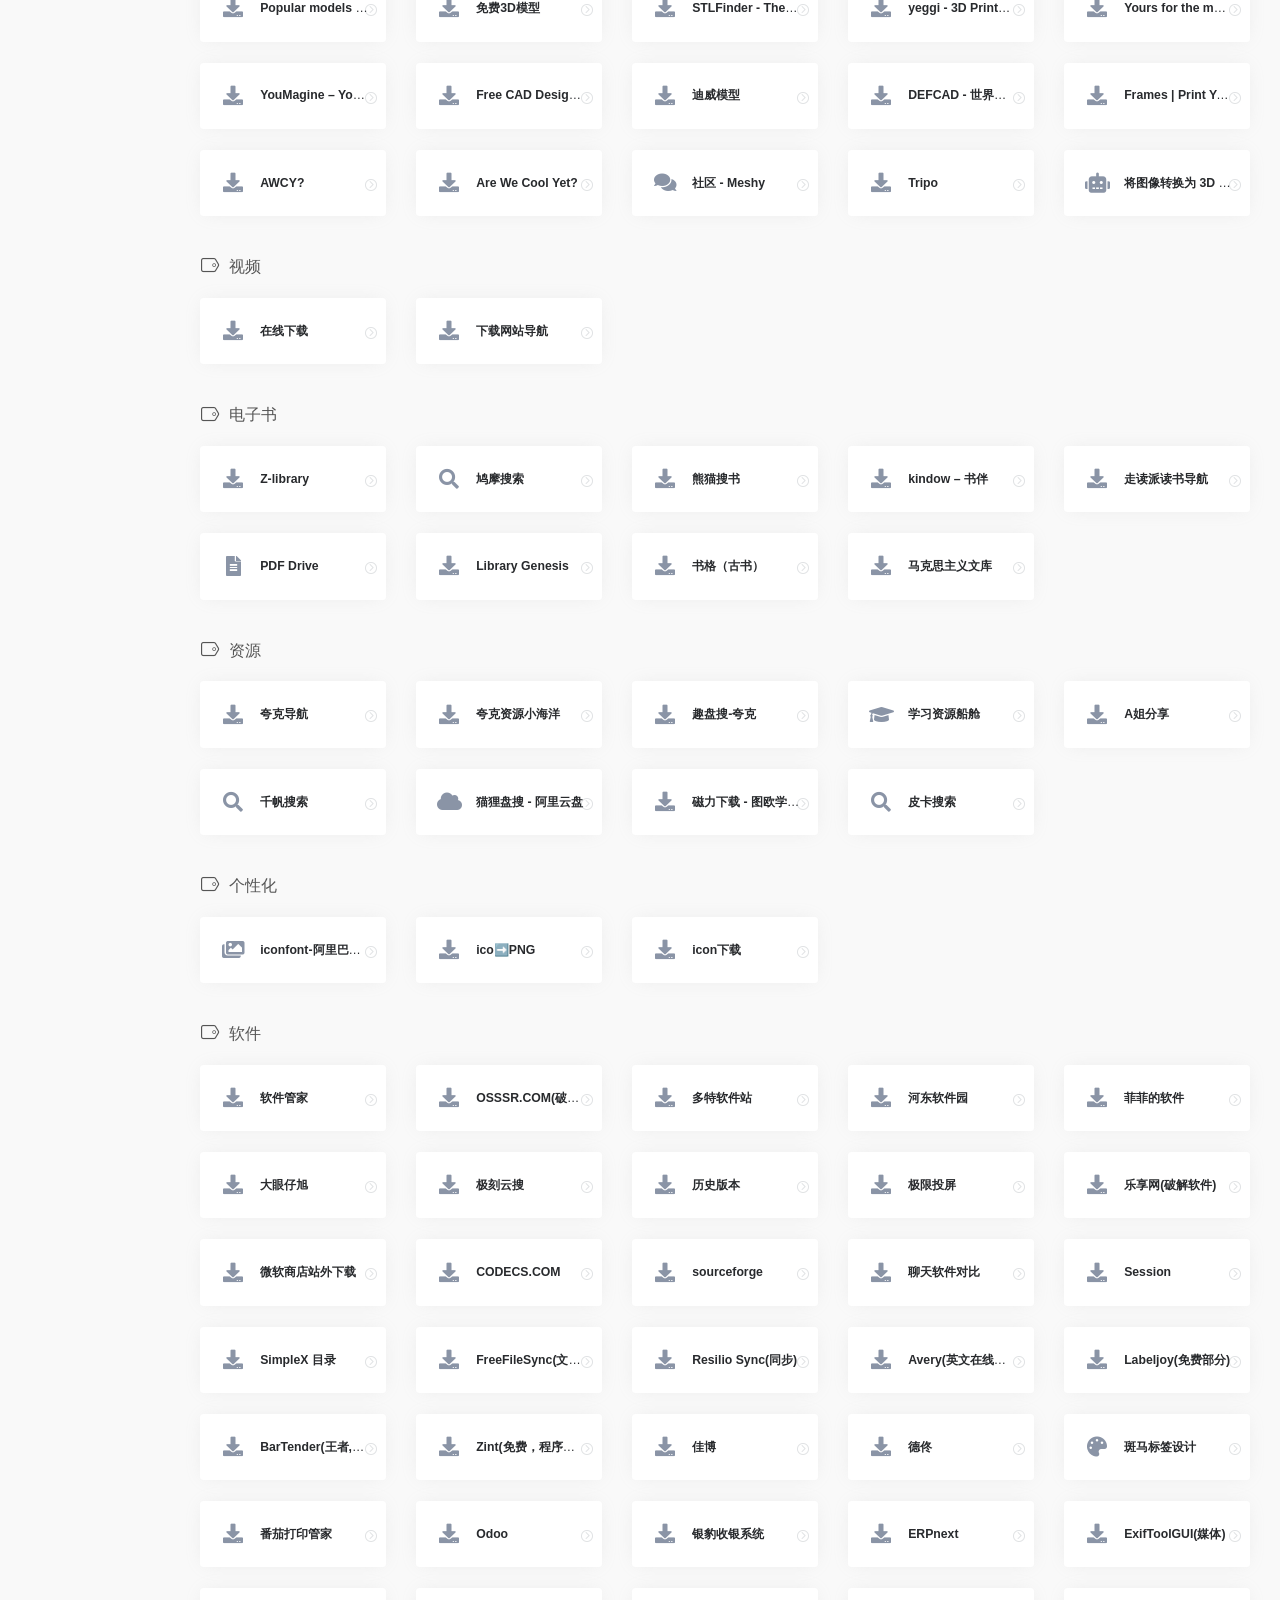
==== commit 8d3affb8: "性能修复：qweather 改异步、去除本地 base 地址（站点可独立运行）" ====
--- a/index.html
+++ b/index.html
@@ -2,7 +2,7 @@
 <html lang="zh-CN">
 
 <head>
-    <base href="http://127.0.0.1:9527/">
+    
     <style>._sh-hl{animation:_shAnim 450ms ease-in-out 3;border-radius:4px;padding:2px 6px;margin:-2px -6px}@keyframes _shAnim{0%{background-color:#ff6b6b}67%{background-color:#ff6b6b}100%{background-color:transparent}}</style>
     <script>var _SH_CFG={e:true,bc:3,bd:300,bi:150};function _sv(h){var e=document.getElementById(h);if(!e)e=document.querySelector("[data-cat-id="+h+"]");if(e){var hd=document.querySelector(".page-header"),o=hd?hd.offsetHeight+12:60;var p=e.closest("h4")||e;var ty=e.getBoundingClientRect().top+window.pageYOffset-o;window.scrollTo({top:ty,behavior:"smooth"});if(_SH_CFG.e&&p){var _cycle=_SH_CFG.bd+_SH_CFG.bi;var _fire=function(){p.classList.remove("_sh-hl");void p.offsetWidth;p.classList.add("_sh-hl");setTimeout(function(){p.classList.remove("_sh-hl")},_cycle*_SH_CFG.bc+250);};if(Math.abs(ty-window.pageYOffset)<5){_fire();}else{var _st,_done=false;var _fin=function(){if(_done)return;_done=true;window.removeEventListener("scroll",_onS);_fire();};var _onS=function(){clearTimeout(_st);_st=setTimeout(_fin,140);};window.addEventListener("scroll",_onS);setTimeout(_fin,1400);}}}}</script>
     <meta name="generator" content="Hugo 0.121.0">
@@ -758,7 +758,7 @@
                                 <div class="url-content d-flex align-items-center">
                                     <div class="url-img mr-2 d-flex align-items-center justify-content-center">
                                             <span style="display:inline-flex;align-items:center;justify-content:center;width:100%;height:100%">
-                                <img class="lazy" src="https://icons.duckduckgo.com/ip3/flk.npc.gov.cn.ico" data-src="https://icons.duckduckgo.com/ip3/flk.npc.gov.cn.ico" onerror="this.style.display='none';var n=this.nextElementSibling;if(n){n.style.display='inline-flex';}"
+                                <img class="lazy" src="" data-src="https://icons.duckduckgo.com/ip3/flk.npc.gov.cn.ico" onerror="this.style.display='none';var n=this.nextElementSibling;if(n){n.style.display='inline-flex';}"
                                      alt="法律法规(人大常委会)" style="width:100%;height:100%;object-fit:contain">
                                 <i class="fas fa-balance-scale" style="display:none;font-size:20px;color:#8a94a6" aria-hidden="true"></i>
                             </span>
@@ -786,7 +786,7 @@
                                 <div class="url-content d-flex align-items-center">
                                     <div class="url-img mr-2 d-flex align-items-center justify-content-center">
                                             <span style="display:inline-flex;align-items:center;justify-content:center;width:100%;height:100%">
-                                <img class="lazy" src="assets/images/favicons/0405154fac994f.ico" data-src="assets/images/favicons/0405154fac994f.ico" onerror="this.style.display='none';var n=this.nextElementSibling;if(n){n.style.display='inline-flex';}"
+                                <img class="lazy" src="" data-src="assets/images/favicons/0405154fac994f.ico" onerror="this.style.display='none';var n=this.nextElementSibling;if(n){n.style.display='inline-flex';}"
                                      alt="国家规章库(司法部)" style="width:100%;height:100%;object-fit:contain">
                                 <i class="fas fa-balance-scale" style="display:none;font-size:20px;color:#8a94a6" aria-hidden="true"></i>
                             </span>
@@ -814,7 +814,7 @@
                                 <div class="url-content d-flex align-items-center">
                                     <div class="url-img mr-2 d-flex align-items-center justify-content-center">
                                             <span style="display:inline-flex;align-items:center;justify-content:center;width:100%;height:100%">
-                                <img class="lazy" src="assets/images/favicons/4e78fceaa3875d.ico" data-src="assets/images/favicons/4e78fceaa3875d.ico" onerror="this.style.display='none';var n=this.nextElementSibling;if(n){n.style.display='inline-flex';}"
+                                <img class="lazy" src="" data-src="assets/images/favicons/4e78fceaa3875d.ico" onerror="this.style.display='none';var n=this.nextElementSibling;if(n){n.style.display='inline-flex';}"
                                      alt="行政法规库(国务院)" style="width:100%;height:100%;object-fit:contain">
                                 <i class="fas fa-balance-scale" style="display:none;font-size:20px;color:#8a94a6" aria-hidden="true"></i>
                             </span>
@@ -842,7 +842,7 @@
                                 <div class="url-content d-flex align-items-center">
                                     <div class="url-img mr-2 d-flex align-items-center justify-content-center">
                                             <span style="display:inline-flex;align-items:center;justify-content:center;width:100%;height:100%">
-                                <img class="lazy" src="assets/images/favicons/0405154fac994f.ico" data-src="assets/images/favicons/0405154fac994f.ico" onerror="this.style.display='none';var n=this.nextElementSibling;if(n){n.style.display='inline-flex';}"
+                                <img class="lazy" src="" data-src="assets/images/favicons/0405154fac994f.ico" onerror="this.style.display='none';var n=this.nextElementSibling;if(n){n.style.display='inline-flex';}"
                                      alt="政策库(国务院)" style="width:100%;height:100%;object-fit:contain">
                                 <i class="fas fa-balance-scale" style="display:none;font-size:20px;color:#8a94a6" aria-hidden="true"></i>
                             </span>
@@ -870,7 +870,7 @@
                                 <div class="url-content d-flex align-items-center">
                                     <div class="url-img mr-2 d-flex align-items-center justify-content-center">
                                             <span style="display:inline-flex;align-items:center;justify-content:center;width:100%;height:100%">
-                                <img class="lazy" src="https://icons.duckduckgo.com/ip3/www.mohurd.gov.cn.ico" data-src="https://icons.duckduckgo.com/ip3/www.mohurd.gov.cn.ico" onerror="this.style.display='none';var n=this.nextElementSibling;if(n){n.style.display='inline-flex';}"
+                                <img class="lazy" src="" data-src="https://icons.duckduckgo.com/ip3/www.mohurd.gov.cn.ico" onerror="this.style.display='none';var n=this.nextElementSibling;if(n){n.style.display='inline-flex';}"
                                      alt="住建部(规章库)" style="width:100%;height:100%;object-fit:contain">
                                 <i class="fas fa-balance-scale" style="display:none;font-size:20px;color:#8a94a6" aria-hidden="true"></i>
                             </span>
@@ -898,7 +898,7 @@
                                 <div class="url-content d-flex align-items-center">
                                     <div class="url-img mr-2 d-flex align-items-center justify-content-center">
                                             <span style="display:inline-flex;align-items:center;justify-content:center;width:100%;height:100%">
-                                <img class="lazy" src="assets/images/favicons/1b47c1f090ad50.ico" data-src="assets/images/favicons/1b47c1f090ad50.ico" onerror="this.style.display='none';var n=this.nextElementSibling;if(n){n.style.display='inline-flex';}"
+                                <img class="lazy" src="" data-src="assets/images/favicons/1b47c1f090ad50.ico" onerror="this.style.display='none';var n=this.nextElementSibling;if(n){n.style.display='inline-flex';}"
                                      alt="生态环境部(规章库)" style="width:100%;height:100%;object-fit:contain">
                                 <i class="fas fa-balance-scale" style="display:none;font-size:20px;color:#8a94a6" aria-hidden="true"></i>
                             </span>
@@ -926,7 +926,7 @@
                                 <div class="url-content d-flex align-items-center">
                                     <div class="url-img mr-2 d-flex align-items-center justify-content-center">
                                             <span style="display:inline-flex;align-items:center;justify-content:center;width:100%;height:100%">
-                                <img class="lazy" src="assets/images/favicons/1b47c1f090ad50.ico" data-src="assets/images/favicons/1b47c1f090ad50.ico" onerror="this.style.display='none';var n=this.nextElementSibling;if(n){n.style.display='inline-flex';}"
+                                <img class="lazy" src="" data-src="assets/images/favicons/1b47c1f090ad50.ico" onerror="this.style.display='none';var n=this.nextElementSibling;if(n){n.style.display='inline-flex';}"
                                      alt="生态部(法规标准)" style="width:100%;height:100%;object-fit:contain">
                                 <i class="fas fa-balance-scale" style="display:none;font-size:20px;color:#8a94a6" aria-hidden="true"></i>
                             </span>
@@ -954,7 +954,7 @@
                                 <div class="url-content d-flex align-items-center">
                                     <div class="url-img mr-2 d-flex align-items-center justify-content-center">
                                             <span style="display:inline-flex;align-items:center;justify-content:center;width:100%;height:100%">
-                                <img class="lazy" src="assets/images/favicons/088547a2251e42.ico" data-src="assets/images/favicons/088547a2251e42.ico" onerror="this.style.display='none';var n=this.nextElementSibling;if(n){n.style.display='inline-flex';}"
+                                <img class="lazy" src="" data-src="assets/images/favicons/088547a2251e42.ico" onerror="this.style.display='none';var n=this.nextElementSibling;if(n){n.style.display='inline-flex';}"
                                      alt="人社局(规章库)" style="width:100%;height:100%;object-fit:contain">
                                 <i class="fas fa-balance-scale" style="display:none;font-size:20px;color:#8a94a6" aria-hidden="true"></i>
                             </span>
@@ -982,7 +982,7 @@
                                 <div class="url-content d-flex align-items-center">
                                     <div class="url-img mr-2 d-flex align-items-center justify-content-center">
                                             <span style="display:inline-flex;align-items:center;justify-content:center;width:100%;height:100%">
-                                <img class="lazy" src="https://icons.duckduckgo.com/ip3/app.mps.gov.cn.ico" data-src="https://icons.duckduckgo.com/ip3/app.mps.gov.cn.ico" onerror="this.style.display='none';var n=this.nextElementSibling;if(n){n.style.display='inline-flex';}"
+                                <img class="lazy" src="" data-src="https://icons.duckduckgo.com/ip3/app.mps.gov.cn.ico" onerror="this.style.display='none';var n=this.nextElementSibling;if(n){n.style.display='inline-flex';}"
                                      alt="公安部(规章库)" style="width:100%;height:100%;object-fit:contain">
                                 <i class="fas fa-balance-scale" style="display:none;font-size:20px;color:#8a94a6" aria-hidden="true"></i>
                             </span>
@@ -1010,7 +1010,7 @@
                                 <div class="url-content d-flex align-items-center">
                                     <div class="url-img mr-2 d-flex align-items-center justify-content-center">
                                             <span style="display:inline-flex;align-items:center;justify-content:center;width:100%;height:100%">
-                                <img class="lazy" src="assets/images/favicons/753e234b5598bc.ico" data-src="assets/images/favicons/753e234b5598bc.ico" onerror="this.style.display='none';var n=this.nextElementSibling;if(n){n.style.display='inline-flex';}"
+                                <img class="lazy" src="" data-src="assets/images/favicons/753e234b5598bc.ico" onerror="this.style.display='none';var n=this.nextElementSibling;if(n){n.style.display='inline-flex';}"
                                      alt="国公安部(政策文件)" style="width:100%;height:100%;object-fit:contain">
                                 <i class="fas fa-balance-scale" style="display:none;font-size:20px;color:#8a94a6" aria-hidden="true"></i>
                             </span>
@@ -1047,7 +1047,7 @@
                                 <div class="url-content d-flex align-items-center">
                                     <div class="url-img mr-2 d-flex align-items-center justify-content-center">
                                             <span style="display:inline-flex;align-items:center;justify-content:center;width:100%;height:100%">
-                                <img class="lazy" src="assets/images/favicons/d86c629d759a88.ico" data-src="assets/images/favicons/d86c629d759a88.ico" onerror="this.style.display='none';var n=this.nextElementSibling;if(n){n.style.display='inline-flex';}"
+                                <img class="lazy" src="" data-src="assets/images/favicons/d86c629d759a88.ico" onerror="this.style.display='none';var n=this.nextElementSibling;if(n){n.style.display='inline-flex';}"
                                      alt="审判流程信息(当事人)" style="width:100%;height:100%;object-fit:contain">
                                 <i class="fas fa-balance-scale" style="display:none;font-size:20px;color:#8a94a6" aria-hidden="true"></i>
                             </span>
@@ -1075,7 +1075,7 @@
                                 <div class="url-content d-flex align-items-center">
                                     <div class="url-img mr-2 d-flex align-items-center justify-content-center">
                                             <span style="display:inline-flex;align-items:center;justify-content:center;width:100%;height:100%">
-                                <img class="lazy" src="assets/images/favicons/6f690139c6f469.ico" data-src="assets/images/favicons/6f690139c6f469.ico" onerror="this.style.display='none';var n=this.nextElementSibling;if(n){n.style.display='inline-flex';}"
+                                <img class="lazy" src="" data-src="assets/images/favicons/6f690139c6f469.ico" onerror="this.style.display='none';var n=this.nextElementSibling;if(n){n.style.display='inline-flex';}"
                                      alt="裁判文书" style="width:100%;height:100%;object-fit:contain">
                                 <i class="fas fa-balance-scale" style="display:none;font-size:20px;color:#8a94a6" aria-hidden="true"></i>
                             </span>
@@ -1103,7 +1103,7 @@
                                 <div class="url-content d-flex align-items-center">
                                     <div class="url-img mr-2 d-flex align-items-center justify-content-center">
                                             <span style="display:inline-flex;align-items:center;justify-content:center;width:100%;height:100%">
-                                <img class="lazy" src="https://icons.duckduckgo.com/ip3/zxgk.court.gov.cn.ico" data-src="https://icons.duckduckgo.com/ip3/zxgk.court.gov.cn.ico" onerror="this.style.display='none';var n=this.nextElementSibling;if(n){n.style.display='inline-flex';}"
+                                <img class="lazy" src="" data-src="https://icons.duckduckgo.com/ip3/zxgk.court.gov.cn.ico" onerror="this.style.display='none';var n=this.nextElementSibling;if(n){n.style.display='inline-flex';}"
                                      alt="执行信息公开网" style="width:100%;height:100%;object-fit:contain">
                                 <i class="fas fa-balance-scale" style="display:none;font-size:20px;color:#8a94a6" aria-hidden="true"></i>
                             </span>
@@ -1131,7 +1131,7 @@
                                 <div class="url-content d-flex align-items-center">
                                     <div class="url-img mr-2 d-flex align-items-center justify-content-center">
                                             <span style="display:inline-flex;align-items:center;justify-content:center;width:100%;height:100%">
-                                <img class="lazy" src="assets/images/favicons/cbb35318b96009.ico" data-src="assets/images/favicons/cbb35318b96009.ico" onerror="this.style.display='none';var n=this.nextElementSibling;if(n){n.style.display='inline-flex';}"
+                                <img class="lazy" src="" data-src="assets/images/favicons/cbb35318b96009.ico" onerror="this.style.display='none';var n=this.nextElementSibling;if(n){n.style.display='inline-flex';}"
                                      alt="最高检察院" style="width:100%;height:100%;object-fit:contain">
                                 <i class="fas fa-balance-scale" style="display:none;font-size:20px;color:#8a94a6" aria-hidden="true"></i>
                             </span>
@@ -1159,7 +1159,7 @@
                                 <div class="url-content d-flex align-items-center">
                                     <div class="url-img mr-2 d-flex align-items-center justify-content-center">
                                             <span style="display:inline-flex;align-items:center;justify-content:center;width:100%;height:100%">
-                                <img class="lazy" src="assets/images/favicons/4e51845fd0d4b6.ico" data-src="assets/images/favicons/4e51845fd0d4b6.ico" onerror="this.style.display='none';var n=this.nextElementSibling;if(n){n.style.display='inline-flex';}"
+                                <img class="lazy" src="" data-src="assets/images/favicons/4e51845fd0d4b6.ico" onerror="this.style.display='none';var n=this.nextElementSibling;if(n){n.style.display='inline-flex';}"
                                      alt="最高人民法院" style="width:100%;height:100%;object-fit:contain">
                                 <i class="fas fa-balance-scale" style="display:none;font-size:20px;color:#8a94a6" aria-hidden="true"></i>
                             </span>
@@ -1187,7 +1187,7 @@
                                 <div class="url-content d-flex align-items-center">
                                     <div class="url-img mr-2 d-flex align-items-center justify-content-center">
                                             <span style="display:inline-flex;align-items:center;justify-content:center;width:100%;height:100%">
-                                <img class="lazy" src="https://icons.duckduckgo.com/ip3/tingshen.court.gov.cn.ico" data-src="https://icons.duckduckgo.com/ip3/tingshen.court.gov.cn.ico" onerror="this.style.display='none';var n=this.nextElementSibling;if(n){n.style.display='inline-flex';}"
+                                <img class="lazy" src="" data-src="https://icons.duckduckgo.com/ip3/tingshen.court.gov.cn.ico" onerror="this.style.display='none';var n=this.nextElementSibling;if(n){n.style.display='inline-flex';}"
                                      alt="庭审公开网" style="width:100%;height:100%;object-fit:contain">
                                 <i class="fas fa-balance-scale" style="display:none;font-size:20px;color:#8a94a6" aria-hidden="true"></i>
                             </span>
@@ -1224,7 +1224,7 @@
                                 <div class="url-content d-flex align-items-center">
                                     <div class="url-img mr-2 d-flex align-items-center justify-content-center">
                                             <span style="display:inline-flex;align-items:center;justify-content:center;width:100%;height:100%">
-                                <img class="lazy" src="assets/images/favicons/d5c669bbd09bf5.ico" data-src="assets/images/favicons/d5c669bbd09bf5.ico" onerror="this.style.display='none';var n=this.nextElementSibling;if(n){n.style.display='inline-flex';}"
+                                <img class="lazy" src="" data-src="assets/images/favicons/d5c669bbd09bf5.ico" onerror="this.style.display='none';var n=this.nextElementSibling;if(n){n.style.display='inline-flex';}"
                                      alt="国家标准馆" style="width:100%;height:100%;object-fit:contain">
                                 <i class="fas fa-balance-scale" style="display:none;font-size:20px;color:#8a94a6" aria-hidden="true"></i>
                             </span>
@@ -1252,7 +1252,7 @@
                                 <div class="url-content d-flex align-items-center">
                                     <div class="url-img mr-2 d-flex align-items-center justify-content-center">
                                             <span style="display:inline-flex;align-items:center;justify-content:center;width:100%;height:100%">
-                                <img class="lazy" src="https://icons.duckduckgo.com/ip3/std.samr.gov.cn.ico" data-src="https://icons.duckduckgo.com/ip3/std.samr.gov.cn.ico" onerror="this.style.display='none';var n=this.nextElementSibling;if(n){n.style.display='inline-flex';}"
+                                <img class="lazy" src="" data-src="https://icons.duckduckgo.com/ip3/std.samr.gov.cn.ico" onerror="this.style.display='none';var n=this.nextElementSibling;if(n){n.style.display='inline-flex';}"
                                      alt="标准信息平台" style="width:100%;height:100%;object-fit:contain">
                                 <i class="fas fa-balance-scale" style="display:none;font-size:20px;color:#8a94a6" aria-hidden="true"></i>
                             </span>
@@ -1280,7 +1280,7 @@
                                 <div class="url-content d-flex align-items-center">
                                     <div class="url-img mr-2 d-flex align-items-center justify-content-center">
                                             <span style="display:inline-flex;align-items:center;justify-content:center;width:100%;height:100%">
-                                <img class="lazy" src="https://icons.duckduckgo.com/ip3/sppt.cfsa.net.cn.ico" data-src="https://icons.duckduckgo.com/ip3/sppt.cfsa.net.cn.ico" onerror="this.style.display='none';var n=this.nextElementSibling;if(n){n.style.display='inline-flex';}"
+                                <img class="lazy" src="" data-src="https://icons.duckduckgo.com/ip3/sppt.cfsa.net.cn.ico" onerror="this.style.display='none';var n=this.nextElementSibling;if(n){n.style.display='inline-flex';}"
                                      alt="食品" style="width:100%;height:100%;object-fit:contain">
                                 <i class="fas fa-balance-scale" style="display:none;font-size:20px;color:#8a94a6" aria-hidden="true"></i>
                             </span>
@@ -1308,7 +1308,7 @@
                                 <div class="url-content d-flex align-items-center">
                                     <div class="url-img mr-2 d-flex align-items-center justify-content-center">
                                             <span style="display:inline-flex;align-items:center;justify-content:center;width:100%;height:100%">
-                                <img class="lazy" src="https://icons.duckduckgo.com/ip3/www.nifdc.org.cn.ico" data-src="https://icons.duckduckgo.com/ip3/www.nifdc.org.cn.ico" onerror="this.style.display='none';var n=this.nextElementSibling;if(n){n.style.display='inline-flex';}"
+                                <img class="lazy" src="" data-src="https://icons.duckduckgo.com/ip3/www.nifdc.org.cn.ico" onerror="this.style.display='none';var n=this.nextElementSibling;if(n){n.style.display='inline-flex';}"
                                      alt="食品药品检定研究院----数据查询" style="width:100%;height:100%;object-fit:contain">
                                 <i class="fas fa-search" style="display:none;font-size:20px;color:#8a94a6" aria-hidden="true"></i>
                             </span>
@@ -1345,7 +1345,7 @@
                                 <div class="url-content d-flex align-items-center">
                                     <div class="url-img mr-2 d-flex align-items-center justify-content-center">
                                             <span style="display:inline-flex;align-items:center;justify-content:center;width:100%;height:100%">
-                                <img class="lazy" src="https://icons.duckduckgo.com/ip3/etax.shenzhen.chinatax.gov.cn.ico" data-src="https://icons.duckduckgo.com/ip3/etax.shenzhen.chinatax.gov.cn.ico" onerror="this.style.display='none';var n=this.nextElementSibling;if(n){n.style.display='inline-flex';}"
+                                <img class="lazy" src="" data-src="https://icons.duckduckgo.com/ip3/etax.shenzhen.chinatax.gov.cn.ico" onerror="this.style.display='none';var n=this.nextElementSibling;if(n){n.style.display='inline-flex';}"
                                      alt="一般纳税人查询" style="width:100%;height:100%;object-fit:contain">
                                 <i class="fas fa-search" style="display:none;font-size:20px;color:#8a94a6" aria-hidden="true"></i>
                             </span>
@@ -1373,7 +1373,7 @@
                                 <div class="url-content d-flex align-items-center">
                                     <div class="url-img mr-2 d-flex align-items-center justify-content-center">
                                             <span style="display:inline-flex;align-items:center;justify-content:center;width:100%;height:100%">
-                                <img class="lazy" src="assets/images/favicons/21fdb68dad100d.ico" data-src="assets/images/favicons/21fdb68dad100d.ico" onerror="this.style.display='none';var n=this.nextElementSibling;if(n){n.style.display='inline-flex';}"
+                                <img class="lazy" src="" data-src="assets/images/favicons/21fdb68dad100d.ico" onerror="this.style.display='none';var n=this.nextElementSibling;if(n){n.style.display='inline-flex';}"
                                      alt="假冒国企查询" style="width:100%;height:100%;object-fit:contain">
                                 <i class="fas fa-search" style="display:none;font-size:20px;color:#8a94a6" aria-hidden="true"></i>
                             </span>
@@ -1401,7 +1401,7 @@
                                 <div class="url-content d-flex align-items-center">
                                     <div class="url-img mr-2 d-flex align-items-center justify-content-center">
                                             <span style="display:inline-flex;align-items:center;justify-content:center;width:100%;height:100%">
-                                <img class="lazy" src="https://icons.duckduckgo.com/ip3/www.gsxt.gov.cn.ico" data-src="https://icons.duckduckgo.com/ip3/www.gsxt.gov.cn.ico" onerror="this.style.display='none';var n=this.nextElementSibling;if(n){n.style.display='inline-flex';}"
+                                <img class="lazy" src="" data-src="https://icons.duckduckgo.com/ip3/www.gsxt.gov.cn.ico" onerror="this.style.display='none';var n=this.nextElementSibling;if(n){n.style.display='inline-flex';}"
                                      alt="企业信用信息公示系统" style="width:100%;height:100%;object-fit:contain">
                                 <i class="fas fa-balance-scale" style="display:none;font-size:20px;color:#8a94a6" aria-hidden="true"></i>
                             </span>
@@ -1429,7 +1429,7 @@
                                 <div class="url-content d-flex align-items-center">
                                     <div class="url-img mr-2 d-flex align-items-center justify-content-center">
                                             <span style="display:inline-flex;align-items:center;justify-content:center;width:100%;height:100%">
-                                <img class="lazy" src="https://icons.duckduckgo.com/ip3/www.creditchina.gov.cn.ico" data-src="https://icons.duckduckgo.com/ip3/www.creditchina.gov.cn.ico" onerror="this.style.display='none';var n=this.nextElementSibling;if(n){n.style.display='inline-flex';}"
+                                <img class="lazy" src="" data-src="https://icons.duckduckgo.com/ip3/www.creditchina.gov.cn.ico" onerror="this.style.display='none';var n=this.nextElementSibling;if(n){n.style.display='inline-flex';}"
                                      alt="信用中国（行政处罚，信用）" style="width:100%;height:100%;object-fit:contain">
                                 <i class="fas fa-balance-scale" style="display:none;font-size:20px;color:#8a94a6" aria-hidden="true"></i>
                             </span>
@@ -1457,7 +1457,7 @@
                                 <div class="url-content d-flex align-items-center">
                                     <div class="url-img mr-2 d-flex align-items-center justify-content-center">
                                             <span style="display:inline-flex;align-items:center;justify-content:center;width:100%;height:100%">
-                                <img class="lazy" src="assets/images/favicons/0654f0a42c5e4a.ico" data-src="assets/images/favicons/0654f0a42c5e4a.ico" onerror="this.style.display='none';var n=this.nextElementSibling;if(n){n.style.display='inline-flex';}"
+                                <img class="lazy" src="" data-src="assets/images/favicons/0654f0a42c5e4a.ico" onerror="this.style.display='none';var n=this.nextElementSibling;if(n){n.style.display='inline-flex';}"
                                      alt="网络市场监督管理局" style="width:100%;height:100%;object-fit:contain">
                                 <i class="fas fa-balance-scale" style="display:none;font-size:20px;color:#8a94a6" aria-hidden="true"></i>
                             </span>
@@ -1485,7 +1485,7 @@
                                 <div class="url-content d-flex align-items-center">
                                     <div class="url-img mr-2 d-flex align-items-center justify-content-center">
                                             <span style="display:inline-flex;align-items:center;justify-content:center;width:100%;height:100%">
-                                <img class="lazy" src="assets/images/favicons/4e39b6c23eb60d.ico" data-src="assets/images/favicons/4e39b6c23eb60d.ico" onerror="this.style.display='none';var n=this.nextElementSibling;if(n){n.style.display='inline-flex';}"
+                                <img class="lazy" src="" data-src="assets/images/favicons/4e39b6c23eb60d.ico" onerror="this.style.display='none';var n=this.nextElementSibling;if(n){n.style.display='inline-flex';}"
                                      alt="合同示范文本库" style="width:100%;height:100%;object-fit:contain">
                                 <i class="fas fa-balance-scale" style="display:none;font-size:20px;color:#8a94a6" aria-hidden="true"></i>
                             </span>
@@ -1513,7 +1513,7 @@
                                 <div class="url-content d-flex align-items-center">
                                     <div class="url-img mr-2 d-flex align-items-center justify-content-center">
                                             <span style="display:inline-flex;align-items:center;justify-content:center;width:100%;height:100%">
-                                <img class="lazy" src="https://icons.duckduckgo.com/ip3/www.rmfysszc.gov.cn.ico" data-src="https://icons.duckduckgo.com/ip3/www.rmfysszc.gov.cn.ico" onerror="this.style.display='none';var n=this.nextElementSibling;if(n){n.style.display='inline-flex';}"
+                                <img class="lazy" src="" data-src="https://icons.duckduckgo.com/ip3/www.rmfysszc.gov.cn.ico" onerror="this.style.display='none';var n=this.nextElementSibling;if(n){n.style.display='inline-flex';}"
                                      alt="法院诉讼资产" style="width:100%;height:100%;object-fit:contain">
                                 <i class="fas fa-balance-scale" style="display:none;font-size:20px;color:#8a94a6" aria-hidden="true"></i>
                             </span>
@@ -1541,7 +1541,7 @@
                                 <div class="url-content d-flex align-items-center">
                                     <div class="url-img mr-2 d-flex align-items-center justify-content-center">
                                             <span style="display:inline-flex;align-items:center;justify-content:center;width:100%;height:100%">
-                                <img class="lazy" src="assets/images/favicons/d10bceed7fe33c.ico" data-src="assets/images/favicons/d10bceed7fe33c.ico" onerror="this.style.display='none';var n=this.nextElementSibling;if(n){n.style.display='inline-flex';}"
+                                <img class="lazy" src="" data-src="assets/images/favicons/d10bceed7fe33c.ico" onerror="this.style.display='none';var n=this.nextElementSibling;if(n){n.style.display='inline-flex';}"
                                      alt="破产重整信息网" style="width:100%;height:100%;object-fit:contain">
                                 <i class="fas fa-balance-scale" style="display:none;font-size:20px;color:#8a94a6" aria-hidden="true"></i>
                             </span>
@@ -1569,7 +1569,7 @@
                                 <div class="url-content d-flex align-items-center">
                                     <div class="url-img mr-2 d-flex align-items-center justify-content-center">
                                             <span style="display:inline-flex;align-items:center;justify-content:center;width:100%;height:100%">
-                                <img class="lazy" src="https://icons.duckduckgo.com/ip3/auction.jd.com.ico" data-src="https://icons.duckduckgo.com/ip3/auction.jd.com.ico" onerror="this.style.display='none';var n=this.nextElementSibling;if(n){n.style.display='inline-flex';}"
+                                <img class="lazy" src="" data-src="https://icons.duckduckgo.com/ip3/auction.jd.com.ico" onerror="this.style.display='none';var n=this.nextElementSibling;if(n){n.style.display='inline-flex';}"
                                      alt="京东" style="width:100%;height:100%;object-fit:contain">
                                 <i class="fas fa-shopping-cart" style="display:none;font-size:20px;color:#8a94a6" aria-hidden="true"></i>
                             </span>
@@ -1597,7 +1597,7 @@
                                 <div class="url-content d-flex align-items-center">
                                     <div class="url-img mr-2 d-flex align-items-center justify-content-center">
                                             <span style="display:inline-flex;align-items:center;justify-content:center;width:100%;height:100%">
-                                <img class="lazy" src="assets/images/favicons/0cab98ac9cc6c2.ico" data-src="assets/images/favicons/0cab98ac9cc6c2.ico" onerror="this.style.display='none';var n=this.nextElementSibling;if(n){n.style.display='inline-flex';}"
+                                <img class="lazy" src="" data-src="assets/images/favicons/0cab98ac9cc6c2.ico" onerror="this.style.display='none';var n=this.nextElementSibling;if(n){n.style.display='inline-flex';}"
                                      alt="阿里" style="width:100%;height:100%;object-fit:contain">
                                 <i class="fas fa-balance-scale" style="display:none;font-size:20px;color:#8a94a6" aria-hidden="true"></i>
                             </span>
@@ -1625,7 +1625,7 @@
                                 <div class="url-content d-flex align-items-center">
                                     <div class="url-img mr-2 d-flex align-items-center justify-content-center">
                                             <span style="display:inline-flex;align-items:center;justify-content:center;width:100%;height:100%">
-                                <img class="lazy" src="assets/images/favicons/8c4f98f22fa724.ico" data-src="assets/images/favicons/8c4f98f22fa724.ico" onerror="this.style.display='none';var n=this.nextElementSibling;if(n){n.style.display='inline-flex';}"
+                                <img class="lazy" src="" data-src="assets/images/favicons/8c4f98f22fa724.ico" onerror="this.style.display='none';var n=this.nextElementSibling;if(n){n.style.display='inline-flex';}"
                                      alt="信披全文检索 - 荣大二郎神" style="width:100%;height:100%;object-fit:contain">
                                 <i class="fas fa-balance-scale" style="display:none;font-size:20px;color:#8a94a6" aria-hidden="true"></i>
                             </span>
@@ -1653,7 +1653,7 @@
                                 <div class="url-content d-flex align-items-center">
                                     <div class="url-img mr-2 d-flex align-items-center justify-content-center">
                                             <span style="display:inline-flex;align-items:center;justify-content:center;width:100%;height:100%">
-                                <img class="lazy" src="assets/images/favicons/67942eeab17a5f.ico" data-src="assets/images/favicons/67942eeab17a5f.ico" onerror="this.style.display='none';var n=this.nextElementSibling;if(n){n.style.display='inline-flex';}"
+                                <img class="lazy" src="" data-src="assets/images/favicons/67942eeab17a5f.ico" onerror="this.style.display='none';var n=this.nextElementSibling;if(n){n.style.display='inline-flex';}"
                                      alt="见微数据" style="width:100%;height:100%;object-fit:contain">
                                 <i class="fas fa-balance-scale" style="display:none;font-size:20px;color:#8a94a6" aria-hidden="true"></i>
                             </span>
@@ -1681,7 +1681,7 @@
                                 <div class="url-content d-flex align-items-center">
                                     <div class="url-img mr-2 d-flex align-items-center justify-content-center">
                                             <span style="display:inline-flex;align-items:center;justify-content:center;width:100%;height:100%">
-                                <img class="lazy" src="assets/images/favicons/eddd5c7170dbbb.ico" data-src="assets/images/favicons/eddd5c7170dbbb.ico" onerror="this.style.display='none';var n=this.nextElementSibling;if(n){n.style.display='inline-flex';}"
+                                <img class="lazy" src="" data-src="assets/images/favicons/eddd5c7170dbbb.ico" onerror="this.style.display='none';var n=this.nextElementSibling;if(n){n.style.display='inline-flex';}"
                                      alt="易董合规信息平台" style="width:100%;height:100%;object-fit:contain">
                                 <i class="fas fa-balance-scale" style="display:none;font-size:20px;color:#8a94a6" aria-hidden="true"></i>
                             </span>
@@ -1718,7 +1718,7 @@
                                 <div class="url-content d-flex align-items-center">
                                     <div class="url-img mr-2 d-flex align-items-center justify-content-center">
                                             <span style="display:inline-flex;align-items:center;justify-content:center;width:100%;height:100%">
-                                <img class="lazy" src="assets/images/favicons/c074b6812846f8.ico" data-src="assets/images/favicons/c074b6812846f8.ico" onerror="this.style.display='none';var n=this.nextElementSibling;if(n){n.style.display='inline-flex';}"
+                                <img class="lazy" src="" data-src="assets/images/favicons/c074b6812846f8.ico" onerror="this.style.display='none';var n=this.nextElementSibling;if(n){n.style.display='inline-flex';}"
                                      alt="资质查询" style="width:100%;height:100%;object-fit:contain">
                                 <i class="fas fa-search" style="display:none;font-size:20px;color:#8a94a6" aria-hidden="true"></i>
                             </span>
@@ -1746,7 +1746,7 @@
                                 <div class="url-content d-flex align-items-center">
                                     <div class="url-img mr-2 d-flex align-items-center justify-content-center">
                                             <span style="display:inline-flex;align-items:center;justify-content:center;width:100%;height:100%">
-                                <img class="lazy" src="assets/images/favicons/c074b6812846f8.ico" data-src="assets/images/favicons/c074b6812846f8.ico" onerror="this.style.display='none';var n=this.nextElementSibling;if(n){n.style.display='inline-flex';}"
+                                <img class="lazy" src="" data-src="assets/images/favicons/c074b6812846f8.ico" onerror="this.style.display='none';var n=this.nextElementSibling;if(n){n.style.display='inline-flex';}"
                                      alt="3C认证" style="width:100%;height:100%;object-fit:contain">
                                 <i class="fas fa-balance-scale" style="display:none;font-size:20px;color:#8a94a6" aria-hidden="true"></i>
                             </span>
@@ -1774,7 +1774,7 @@
                                 <div class="url-content d-flex align-items-center">
                                     <div class="url-img mr-2 d-flex align-items-center justify-content-center">
                                             <span style="display:inline-flex;align-items:center;justify-content:center;width:100%;height:100%">
-                                <img class="lazy" src="https://icons.duckduckgo.com/ip3/www.cqc.com.cn.ico" data-src="https://icons.duckduckgo.com/ip3/www.cqc.com.cn.ico" onerror="this.style.display='none';var n=this.nextElementSibling;if(n){n.style.display='inline-flex';}"
+                                <img class="lazy" src="" data-src="https://icons.duckduckgo.com/ip3/www.cqc.com.cn.ico" onerror="this.style.display='none';var n=this.nextElementSibling;if(n){n.style.display='inline-flex';}"
                                      alt="中国质量认证" style="width:100%;height:100%;object-fit:contain">
                                 <i class="fas fa-balance-scale" style="display:none;font-size:20px;color:#8a94a6" aria-hidden="true"></i>
                             </span>
@@ -1802,7 +1802,7 @@
                                 <div class="url-content d-flex align-items-center">
                                     <div class="url-img mr-2 d-flex align-items-center justify-content-center">
                                             <span style="display:inline-flex;align-items:center;justify-content:center;width:100%;height:100%">
-                                <img class="lazy" src="assets/images/favicons/cf7d20e8a1507c.ico" data-src="assets/images/favicons/cf7d20e8a1507c.ico" onerror="this.style.display='none';var n=this.nextElementSibling;if(n){n.style.display='inline-flex';}"
+                                <img class="lazy" src="" data-src="assets/images/favicons/cf7d20e8a1507c.ico" onerror="this.style.display='none';var n=this.nextElementSibling;if(n){n.style.display='inline-flex';}"
                                      alt="登记注册(市场监管)" style="width:100%;height:100%;object-fit:contain">
                                 <i class="fas fa-balance-scale" style="display:none;font-size:20px;color:#8a94a6" aria-hidden="true"></i>
                             </span>
@@ -1830,7 +1830,7 @@
                                 <div class="url-content d-flex align-items-center">
                                     <div class="url-img mr-2 d-flex align-items-center justify-content-center">
                                             <span style="display:inline-flex;align-items:center;justify-content:center;width:100%;height:100%">
-                                <img class="lazy" src="assets/images/favicons/56d05ad017e018.ico" data-src="assets/images/favicons/56d05ad017e018.ico" onerror="this.style.display='none';var n=this.nextElementSibling;if(n){n.style.display='inline-flex';}"
+                                <img class="lazy" src="" data-src="assets/images/favicons/56d05ad017e018.ico" onerror="this.style.display='none';var n=this.nextElementSibling;if(n){n.style.display='inline-flex';}"
                                      alt="药品，医疗，化妆品备案" style="width:100%;height:100%;object-fit:contain">
                                 <i class="fas fa-hospital" style="display:none;font-size:20px;color:#8a94a6" aria-hidden="true"></i>
                             </span>
@@ -1858,7 +1858,7 @@
                                 <div class="url-content d-flex align-items-center">
                                     <div class="url-img mr-2 d-flex align-items-center justify-content-center">
                                             <span style="display:inline-flex;align-items:center;justify-content:center;width:100%;height:100%">
-                                <img class="lazy" src="assets/images/favicons/da29c98d6b213a.ico" data-src="assets/images/favicons/da29c98d6b213a.ico" onerror="this.style.display='none';var n=this.nextElementSibling;if(n){n.style.display='inline-flex';}"
+                                <img class="lazy" src="" data-src="assets/images/favicons/da29c98d6b213a.ico" onerror="this.style.display='none';var n=this.nextElementSibling;if(n){n.style.display='inline-flex';}"
                                      alt="国家认证认可监督管理委员会" style="width:100%;height:100%;object-fit:contain">
                                 <i class="fas fa-balance-scale" style="display:none;font-size:20px;color:#8a94a6" aria-hidden="true"></i>
                             </span>
@@ -1895,7 +1895,7 @@
                                 <div class="url-content d-flex align-items-center">
                                     <div class="url-img mr-2 d-flex align-items-center justify-content-center">
                                             <span style="display:inline-flex;align-items:center;justify-content:center;width:100%;height:100%">
-                                <img class="lazy" src="assets/images/favicons/85bc484f1e1380.ico" data-src="assets/images/favicons/85bc484f1e1380.ico" onerror="this.style.display='none';var n=this.nextElementSibling;if(n){n.style.display='inline-flex';}"
+                                <img class="lazy" src="" data-src="assets/images/favicons/85bc484f1e1380.ico" onerror="this.style.display='none';var n=this.nextElementSibling;if(n){n.style.display='inline-flex';}"
                                      alt="阿里商标" style="width:100%;height:100%;object-fit:contain">
                                 <i class="fas fa-balance-scale" style="display:none;font-size:20px;color:#8a94a6" aria-hidden="true"></i>
                             </span>
@@ -1923,7 +1923,7 @@
                                 <div class="url-content d-flex align-items-center">
                                     <div class="url-img mr-2 d-flex align-items-center justify-content-center">
                                             <span style="display:inline-flex;align-items:center;justify-content:center;width:100%;height:100%">
-                                <img class="lazy" src="https://icons.duckduckgo.com/ip3/sbj.cnipa.gov.cn.ico" data-src="https://icons.duckduckgo.com/ip3/sbj.cnipa.gov.cn.ico" onerror="this.style.display='none';var n=this.nextElementSibling;if(n){n.style.display='inline-flex';}"
+                                <img class="lazy" src="" data-src="https://icons.duckduckgo.com/ip3/sbj.cnipa.gov.cn.ico" onerror="this.style.display='none';var n=this.nextElementSibling;if(n){n.style.display='inline-flex';}"
                                      alt="商标局" style="width:100%;height:100%;object-fit:contain">
                                 <i class="fas fa-balance-scale" style="display:none;font-size:20px;color:#8a94a6" aria-hidden="true"></i>
                             </span>
@@ -1951,7 +1951,7 @@
                                 <div class="url-content d-flex align-items-center">
                                     <div class="url-img mr-2 d-flex align-items-center justify-content-center">
                                             <span style="display:inline-flex;align-items:center;justify-content:center;width:100%;height:100%">
-                                <img class="lazy" src="https://icons.duckduckgo.com/ip3/pss-system.cponline.cnipa.gov.cn.ico" data-src="https://icons.duckduckgo.com/ip3/pss-system.cponline.cnipa.gov.cn.ico" onerror="this.style.display='none';var n=this.nextElementSibling;if(n){n.style.display='inline-flex';}"
+                                <img class="lazy" src="" data-src="https://icons.duckduckgo.com/ip3/pss-system.cponline.cnipa.gov.cn.ico" onerror="this.style.display='none';var n=this.nextElementSibling;if(n){n.style.display='inline-flex';}"
                                      alt="专利" style="width:100%;height:100%;object-fit:contain">
                                 <i class="fas fa-balance-scale" style="display:none;font-size:20px;color:#8a94a6" aria-hidden="true"></i>
                             </span>
@@ -1979,7 +1979,7 @@
                                 <div class="url-content d-flex align-items-center">
                                     <div class="url-img mr-2 d-flex align-items-center justify-content-center">
                                             <span style="display:inline-flex;align-items:center;justify-content:center;width:100%;height:100%">
-                                <img class="lazy" src="assets/images/favicons/3489be9039343c.ico" data-src="assets/images/favicons/3489be9039343c.ico" onerror="this.style.display='none';var n=this.nextElementSibling;if(n){n.style.display='inline-flex';}"
+                                <img class="lazy" src="" data-src="assets/images/favicons/3489be9039343c.ico" onerror="this.style.display='none';var n=this.nextElementSibling;if(n){n.style.display='inline-flex';}"
                                      alt="国家知识产权局" style="width:100%;height:100%;object-fit:contain">
                                 <i class="fas fa-balance-scale" style="display:none;font-size:20px;color:#8a94a6" aria-hidden="true"></i>
                             </span>
@@ -2007,7 +2007,7 @@
                                 <div class="url-content d-flex align-items-center">
                                     <div class="url-img mr-2 d-flex align-items-center justify-content-center">
                                             <span style="display:inline-flex;align-items:center;justify-content:center;width:100%;height:100%">
-                                <img class="lazy" src="assets/images/favicons/816a8560a80842.ico" data-src="assets/images/favicons/816a8560a80842.ico" onerror="this.style.display='none';var n=this.nextElementSibling;if(n){n.style.display='inline-flex';}"
+                                <img class="lazy" src="" data-src="assets/images/favicons/816a8560a80842.ico" onerror="this.style.display='none';var n=this.nextElementSibling;if(n){n.style.display='inline-flex';}"
                                      alt="中一知识产权" style="width:100%;height:100%;object-fit:contain">
                                 <i class="fas fa-balance-scale" style="display:none;font-size:20px;color:#8a94a6" aria-hidden="true"></i>
                             </span>
@@ -2044,7 +2044,7 @@
                                 <div class="url-content d-flex align-items-center">
                                     <div class="url-img mr-2 d-flex align-items-center justify-content-center">
                                             <span style="display:inline-flex;align-items:center;justify-content:center;width:100%;height:100%">
-                                <img class="lazy" src="assets/images/favicons/4b6315d4962544.ico" data-src="assets/images/favicons/4b6315d4962544.ico" onerror="this.style.display='none';var n=this.nextElementSibling;if(n){n.style.display='inline-flex';}"
+                                <img class="lazy" src="" data-src="assets/images/favicons/4b6315d4962544.ico" onerror="this.style.display='none';var n=this.nextElementSibling;if(n){n.style.display='inline-flex';}"
                                      alt="经济指标" style="width:100%;height:100%;object-fit:contain">
                                 <i class="fas fa-balance-scale" style="display:none;font-size:20px;color:#8a94a6" aria-hidden="true"></i>
                             </span>
@@ -2072,7 +2072,7 @@
                                 <div class="url-content d-flex align-items-center">
                                     <div class="url-img mr-2 d-flex align-items-center justify-content-center">
                                             <span style="display:inline-flex;align-items:center;justify-content:center;width:100%;height:100%">
-                                <img class="lazy" src="assets/images/favicons/a334f4053e6de8.ico" data-src="assets/images/favicons/a334f4053e6de8.ico" onerror="this.style.display='none';var n=this.nextElementSibling;if(n){n.style.display='inline-flex';}"
+                                <img class="lazy" src="" data-src="assets/images/favicons/a334f4053e6de8.ico" onerror="this.style.display='none';var n=this.nextElementSibling;if(n){n.style.display='inline-flex';}"
                                      alt="国债钟" style="width:100%;height:100%;object-fit:contain">
                                 <i class="fas fa-balance-scale" style="display:none;font-size:20px;color:#8a94a6" aria-hidden="true"></i>
                             </span>
@@ -2100,7 +2100,7 @@
                                 <div class="url-content d-flex align-items-center">
                                     <div class="url-img mr-2 d-flex align-items-center justify-content-center">
                                             <span style="display:inline-flex;align-items:center;justify-content:center;width:100%;height:100%">
-                                <img class="lazy" src="https://icons.duckduckgo.com/ip3/policy.mofcom.gov.cn.ico" data-src="https://icons.duckduckgo.com/ip3/policy.mofcom.gov.cn.ico" onerror="this.style.display='none';var n=this.nextElementSibling;if(n){n.style.display='inline-flex';}"
+                                <img class="lazy" src="" data-src="https://icons.duckduckgo.com/ip3/policy.mofcom.gov.cn.ico" onerror="this.style.display='none';var n=this.nextElementSibling;if(n){n.style.display='inline-flex';}"
                                      alt="关税与贸易总协定" style="width:100%;height:100%;object-fit:contain">
                                 <i class="fas fa-balance-scale" style="display:none;font-size:20px;color:#8a94a6" aria-hidden="true"></i>
                             </span>
@@ -2128,7 +2128,7 @@
                                 <div class="url-content d-flex align-items-center">
                                     <div class="url-img mr-2 d-flex align-items-center justify-content-center">
                                             <span style="display:inline-flex;align-items:center;justify-content:center;width:100%;height:100%">
-                                <img class="lazy" src="https://icons.duckduckgo.com/ip3/policy.mofcom.gov.cn.ico" data-src="https://icons.duckduckgo.com/ip3/policy.mofcom.gov.cn.ico" onerror="this.style.display='none';var n=this.nextElementSibling;if(n){n.style.display='inline-flex';}"
+                                <img class="lazy" src="" data-src="https://icons.duckduckgo.com/ip3/policy.mofcom.gov.cn.ico" onerror="this.style.display='none';var n=this.nextElementSibling;if(n){n.style.display='inline-flex';}"
                                      alt="全球法规网(商务部)" style="width:100%;height:100%;object-fit:contain">
                                 <i class="fas fa-balance-scale" style="display:none;font-size:20px;color:#8a94a6" aria-hidden="true"></i>
                             </span>
@@ -2156,7 +2156,7 @@
                                 <div class="url-content d-flex align-items-center">
                                     <div class="url-img mr-2 d-flex align-items-center justify-content-center">
                                             <span style="display:inline-flex;align-items:center;justify-content:center;width:100%;height:100%">
-                                <img class="lazy" src="assets/images/favicons/19746717fd4443.ico" data-src="assets/images/favicons/19746717fd4443.ico" onerror="this.style.display='none';var n=this.nextElementSibling;if(n){n.style.display='inline-flex';}"
+                                <img class="lazy" src="" data-src="assets/images/favicons/19746717fd4443.ico" onerror="this.style.display='none';var n=this.nextElementSibling;if(n){n.style.display='inline-flex';}"
                                      alt="联合国条约集" style="width:100%;height:100%;object-fit:contain">
                                 <i class="fas fa-balance-scale" style="display:none;font-size:20px;color:#8a94a6" aria-hidden="true"></i>
                             </span>
@@ -2184,7 +2184,7 @@
                                 <div class="url-content d-flex align-items-center">
                                     <div class="url-img mr-2 d-flex align-items-center justify-content-center">
                                             <span style="display:inline-flex;align-items:center;justify-content:center;width:100%;height:100%">
-                                <img class="lazy" src="https://icons.duckduckgo.com/ip3/treaty.mfa.gov.cn.ico" data-src="https://icons.duckduckgo.com/ip3/treaty.mfa.gov.cn.ico" onerror="this.style.display='none';var n=this.nextElementSibling;if(n){n.style.display='inline-flex';}"
+                                <img class="lazy" src="" data-src="https://icons.duckduckgo.com/ip3/treaty.mfa.gov.cn.ico" onerror="this.style.display='none';var n=this.nextElementSibling;if(n){n.style.display='inline-flex';}"
                                      alt="条约数据库" style="width:100%;height:100%;object-fit:contain">
                                 <i class="fas fa-balance-scale" style="display:none;font-size:20px;color:#8a94a6" aria-hidden="true"></i>
                             </span>
@@ -2221,7 +2221,7 @@
                                 <div class="url-content d-flex align-items-center">
                                     <div class="url-img mr-2 d-flex align-items-center justify-content-center">
                                             <span style="display:inline-flex;align-items:center;justify-content:center;width:100%;height:100%">
-                                <img class="lazy" src="https://icons.duckduckgo.com/ip3/lib.doc110.com.ico" data-src="https://icons.duckduckgo.com/ip3/lib.doc110.com.ico" onerror="this.style.display='none';var n=this.nextElementSibling;if(n){n.style.display='inline-flex';}"
+                                <img class="lazy" src="" data-src="https://icons.duckduckgo.com/ip3/lib.doc110.com.ico" onerror="this.style.display='none';var n=this.nextElementSibling;if(n){n.style.display='inline-flex';}"
                                      alt="萝卜图书馆" style="width:100%;height:100%;object-fit:contain">
                                 <i class="fas fa-balance-scale" style="display:none;font-size:20px;color:#8a94a6" aria-hidden="true"></i>
                             </span>
@@ -2249,7 +2249,7 @@
                                 <div class="url-content d-flex align-items-center">
                                     <div class="url-img mr-2 d-flex align-items-center justify-content-center">
                                             <span style="display:inline-flex;align-items:center;justify-content:center;width:100%;height:100%">
-                                <img class="lazy" src="assets/images/favicons/dcc3fb7cb440d8.ico" data-src="assets/images/favicons/dcc3fb7cb440d8.ico" onerror="this.style.display='none';var n=this.nextElementSibling;if(n){n.style.display='inline-flex';}"
+                                <img class="lazy" src="" data-src="assets/images/favicons/dcc3fb7cb440d8.ico" onerror="this.style.display='none';var n=this.nextElementSibling;if(n){n.style.display='inline-flex';}"
                                      alt="Sci-Hub:SciHub科研学术网址导航" style="width:100%;height:100%;object-fit:contain">
                                 <i class="fas fa-balance-scale" style="display:none;font-size:20px;color:#8a94a6" aria-hidden="true"></i>
                             </span>
@@ -2277,7 +2277,7 @@
                                 <div class="url-content d-flex align-items-center">
                                     <div class="url-img mr-2 d-flex align-items-center justify-content-center">
                                             <span style="display:inline-flex;align-items:center;justify-content:center;width:100%;height:100%">
-                                <img class="lazy" src="assets/images/favicons/0deb6d453b21e5.ico" data-src="assets/images/favicons/0deb6d453b21e5.ico" onerror="this.style.display='none';var n=this.nextElementSibling;if(n){n.style.display='inline-flex';}"
+                                <img class="lazy" src="" data-src="assets/images/favicons/0deb6d453b21e5.ico" onerror="this.style.display='none';var n=this.nextElementSibling;if(n){n.style.display='inline-flex';}"
                                      alt="科学网—构建全球华人科学社区" style="width:100%;height:100%;object-fit:contain">
                                 <i class="fas fa-comments" style="display:none;font-size:20px;color:#8a94a6" aria-hidden="true"></i>
                             </span>
@@ -2305,7 +2305,7 @@
                                 <div class="url-content d-flex align-items-center">
                                     <div class="url-img mr-2 d-flex align-items-center justify-content-center">
                                             <span style="display:inline-flex;align-items:center;justify-content:center;width:100%;height:100%">
-                                <img class="lazy" src="assets/images/favicons/dab19e82e1f9a6.ico" data-src="assets/images/favicons/dab19e82e1f9a6.ico" onerror="this.style.display='none';var n=this.nextElementSibling;if(n){n.style.display='inline-flex';}"
+                                <img class="lazy" src="" data-src="assets/images/favicons/dab19e82e1f9a6.ico" onerror="this.style.display='none';var n=this.nextElementSibling;if(n){n.style.display='inline-flex';}"
                                      alt="https://www.baidu.com/link?url=S_1TzlKJKNV-6U_OHUggaFUre1e6o2ApokqPcuXEKo3TwWDlBlYBKZOV0XubOW-H&amp;wd=&amp;eqid=acfb134b002f125000000002647a1960" style="width:100%;height:100%;object-fit:contain">
                                 <i class="fas fa-search" style="display:none;font-size:20px;color:#8a94a6" aria-hidden="true"></i>
                             </span>
@@ -2333,7 +2333,7 @@
                                 <div class="url-content d-flex align-items-center">
                                     <div class="url-img mr-2 d-flex align-items-center justify-content-center">
                                             <span style="display:inline-flex;align-items:center;justify-content:center;width:100%;height:100%">
-                                <img class="lazy" src="assets/images/favicons/68c9962d968a1a.ico" data-src="assets/images/favicons/68c9962d968a1a.ico" onerror="this.style.display='none';var n=this.nextElementSibling;if(n){n.style.display='inline-flex';}"
+                                <img class="lazy" src="" data-src="assets/images/favicons/68c9962d968a1a.ico" onerror="this.style.display='none';var n=this.nextElementSibling;if(n){n.style.display='inline-flex';}"
                                      alt="AMiner - AI赋能科技情报挖掘-学术搜索-论文检索-论文专利-文献追踪-学者画像" style="width:100%;height:100%;object-fit:contain">
                                 <i class="fas fa-search" style="display:none;font-size:20px;color:#8a94a6" aria-hidden="true"></i>
                             </span>
@@ -2361,7 +2361,7 @@
                                 <div class="url-content d-flex align-items-center">
                                     <div class="url-img mr-2 d-flex align-items-center justify-content-center">
                                             <span style="display:inline-flex;align-items:center;justify-content:center;width:100%;height:100%">
-                                <img class="lazy" src="assets/images/favicons/8dc5a356c8c2c9.ico" data-src="assets/images/favicons/8dc5a356c8c2c9.ico" onerror="this.style.display='none';var n=this.nextElementSibling;if(n){n.style.display='inline-flex';}"
+                                <img class="lazy" src="" data-src="assets/images/favicons/8dc5a356c8c2c9.ico" onerror="this.style.display='none';var n=this.nextElementSibling;if(n){n.style.display='inline-flex';}"
                                      alt="科研者之家" style="width:100%;height:100%;object-fit:contain">
                                 <i class="fas fa-balance-scale" style="display:none;font-size:20px;color:#8a94a6" aria-hidden="true"></i>
                             </span>
@@ -2389,7 +2389,7 @@
                                 <div class="url-content d-flex align-items-center">
                                     <div class="url-img mr-2 d-flex align-items-center justify-content-center">
                                             <span style="display:inline-flex;align-items:center;justify-content:center;width:100%;height:100%">
-                                <img class="lazy" src="assets/images/favicons/c05d7460e924fa.ico" data-src="assets/images/favicons/c05d7460e924fa.ico" onerror="this.style.display='none';var n=this.nextElementSibling;if(n){n.style.display='inline-flex';}"
+                                <img class="lazy" src="" data-src="assets/images/favicons/c05d7460e924fa.ico" onerror="this.style.display='none';var n=this.nextElementSibling;if(n){n.style.display='inline-flex';}"
                                      alt="期刊分类导航-【维普期刊官网】- 中文期刊服务平台" style="width:100%;height:100%;object-fit:contain">
                                 <i class="fas fa-balance-scale" style="display:none;font-size:20px;color:#8a94a6" aria-hidden="true"></i>
                             </span>
@@ -2417,7 +2417,7 @@
                                 <div class="url-content d-flex align-items-center">
                                     <div class="url-img mr-2 d-flex align-items-center justify-content-center">
                                             <span style="display:inline-flex;align-items:center;justify-content:center;width:100%;height:100%">
-                                <img class="lazy" src="assets/images/favicons/b3f12af9c22207.ico" data-src="assets/images/favicons/b3f12af9c22207.ico" onerror="this.style.display='none';var n=this.nextElementSibling;if(n){n.style.display='inline-flex';}"
+                                <img class="lazy" src="" data-src="assets/images/favicons/b3f12af9c22207.ico" onerror="this.style.display='none';var n=this.nextElementSibling;if(n){n.style.display='inline-flex';}"
                                      alt="文献部落" style="width:100%;height:100%;object-fit:contain">
                                 <i class="fas fa-balance-scale" style="display:none;font-size:20px;color:#8a94a6" aria-hidden="true"></i>
                             </span>
@@ -2445,7 +2445,7 @@
                                 <div class="url-content d-flex align-items-center">
                                     <div class="url-img mr-2 d-flex align-items-center justify-content-center">
                                             <span style="display:inline-flex;align-items:center;justify-content:center;width:100%;height:100%">
-                                <img class="lazy" src="https://icons.duckduckgo.com/ip3/sci-hub.se.ico" data-src="https://icons.duckduckgo.com/ip3/sci-hub.se.ico" onerror="this.style.display='none';var n=this.nextElementSibling;if(n){n.style.display='inline-flex';}"
+                                <img class="lazy" src="" data-src="https://icons.duckduckgo.com/ip3/sci-hub.se.ico" onerror="this.style.display='none';var n=this.nextElementSibling;if(n){n.style.display='inline-flex';}"
                                      alt="Sci-Hub: 将知识带给每个人" style="width:100%;height:100%;object-fit:contain">
                                 <i class="fas fa-balance-scale" style="display:none;font-size:20px;color:#8a94a6" aria-hidden="true"></i>
                             </span>
@@ -2473,7 +2473,7 @@
                                 <div class="url-content d-flex align-items-center">
                                     <div class="url-img mr-2 d-flex align-items-center justify-content-center">
                                             <span style="display:inline-flex;align-items:center;justify-content:center;width:100%;height:100%">
-                                <img class="lazy" src="assets/images/favicons/44450f1a0fbf1a.ico" data-src="assets/images/favicons/44450f1a0fbf1a.ico" onerror="this.style.display='none';var n=this.nextElementSibling;if(n){n.style.display='inline-flex';}"
+                                <img class="lazy" src="" data-src="assets/images/favicons/44450f1a0fbf1a.ico" onerror="this.style.display='none';var n=this.nextElementSibling;if(n){n.style.display='inline-flex';}"
                                      alt="Google 学术搜索" style="width:100%;height:100%;object-fit:contain">
                                 <i class="fas fa-search" style="display:none;font-size:20px;color:#8a94a6" aria-hidden="true"></i>
                             </span>
@@ -2501,7 +2501,7 @@
                                 <div class="url-content d-flex align-items-center">
                                     <div class="url-img mr-2 d-flex align-items-center justify-content-center">
                                             <span style="display:inline-flex;align-items:center;justify-content:center;width:100%;height:100%">
-                                <img class="lazy" src="assets/images/favicons/93338a5c2155b3.ico" data-src="assets/images/favicons/93338a5c2155b3.ico" onerror="this.style.display='none';var n=this.nextElementSibling;if(n){n.style.display='inline-flex';}"
+                                <img class="lazy" src="" data-src="assets/images/favicons/93338a5c2155b3.ico" onerror="this.style.display='none';var n=this.nextElementSibling;if(n){n.style.display='inline-flex';}"
                                      alt="征信(央行)" style="width:100%;height:100%;object-fit:contain">
                                 <i class="fas fa-balance-scale" style="display:none;font-size:20px;color:#8a94a6" aria-hidden="true"></i>
                             </span>
@@ -2529,7 +2529,7 @@
                                 <div class="url-content d-flex align-items-center">
                                     <div class="url-img mr-2 d-flex align-items-center justify-content-center">
                                             <span style="display:inline-flex;align-items:center;justify-content:center;width:100%;height:100%">
-                                <img class="lazy" src="assets/images/favicons/0522e2e66adde7.ico" data-src="assets/images/favicons/0522e2e66adde7.ico" onerror="this.style.display='none';var n=this.nextElementSibling;if(n){n.style.display='inline-flex';}"
+                                <img class="lazy" src="" data-src="assets/images/favicons/0522e2e66adde7.ico" onerror="this.style.display='none';var n=this.nextElementSibling;if(n){n.style.display='inline-flex';}"
                                      alt="联邦囚犯" style="width:100%;height:100%;object-fit:contain">
                                 <i class="fas fa-balance-scale" style="display:none;font-size:20px;color:#8a94a6" aria-hidden="true"></i>
                             </span>
@@ -2557,7 +2557,7 @@
                                 <div class="url-content d-flex align-items-center">
                                     <div class="url-img mr-2 d-flex align-items-center justify-content-center">
                                             <span style="display:inline-flex;align-items:center;justify-content:center;width:100%;height:100%">
-                                <img class="lazy" src="https://icons.duckduckgo.com/ip3/blog.pptrace.com.ico" data-src="https://icons.duckduckgo.com/ip3/blog.pptrace.com.ico" onerror="this.style.display='none';var n=this.nextElementSibling;if(n){n.style.display='inline-flex';}"
+                                <img class="lazy" src="" data-src="https://icons.duckduckgo.com/ip3/blog.pptrace.com.ico" onerror="this.style.display='none';var n=this.nextElementSibling;if(n){n.style.display='inline-flex';}"
                                      alt="关系图" style="width:100%;height:100%;object-fit:contain">
                                 <i class="fas fa-balance-scale" style="display:none;font-size:20px;color:#8a94a6" aria-hidden="true"></i>
                             </span>
@@ -2594,7 +2594,7 @@
                                 <div class="url-content d-flex align-items-center">
                                     <div class="url-img mr-2 d-flex align-items-center justify-content-center">
                                             <span style="display:inline-flex;align-items:center;justify-content:center;width:100%;height:100%">
-                                <img class="lazy" src="assets/images/favicons/8d97ca00563961.ico" data-src="assets/images/favicons/8d97ca00563961.ico" onerror="this.style.display='none';var n=this.nextElementSibling;if(n){n.style.display='inline-flex';}"
+                                <img class="lazy" src="" data-src="assets/images/favicons/8d97ca00563961.ico" onerror="this.style.display='none';var n=this.nextElementSibling;if(n){n.style.display='inline-flex';}"
                                      alt="OSLAW" style="width:100%;height:100%;object-fit:contain">
                                 <i class="fas fa-balance-scale" style="display:none;font-size:20px;color:#8a94a6" aria-hidden="true"></i>
                             </span>
@@ -2631,7 +2631,7 @@
                                 <div class="url-content d-flex align-items-center">
                                     <div class="url-img mr-2 d-flex align-items-center justify-content-center">
                                             <span style="display:inline-flex;align-items:center;justify-content:center;width:100%;height:100%">
-                                <img class="lazy" src="assets/images/favicons/5ec37049c224ce.ico" data-src="assets/images/favicons/5ec37049c224ce.ico" onerror="this.style.display='none';var n=this.nextElementSibling;if(n){n.style.display='inline-flex';}"
+                                <img class="lazy" src="" data-src="assets/images/favicons/5ec37049c224ce.ico" onerror="this.style.display='none';var n=this.nextElementSibling;if(n){n.style.display='inline-flex';}"
                                      alt="21经济网 - 21世纪经济报道官方网站" style="width:100%;height:100%;object-fit:contain">
                                 <i class="fas fa-chart-line" style="display:none;font-size:20px;color:#8a94a6" aria-hidden="true"></i>
                             </span>
@@ -2659,7 +2659,7 @@
                                 <div class="url-content d-flex align-items-center">
                                     <div class="url-img mr-2 d-flex align-items-center justify-content-center">
                                             <span style="display:inline-flex;align-items:center;justify-content:center;width:100%;height:100%">
-                                <img class="lazy" src="assets/images/favicons/05949e621b7e2e.ico" data-src="assets/images/favicons/05949e621b7e2e.ico" onerror="this.style.display='none';var n=this.nextElementSibling;if(n){n.style.display='inline-flex';}"
+                                <img class="lazy" src="" data-src="assets/images/favicons/05949e621b7e2e.ico" onerror="this.style.display='none';var n=this.nextElementSibling;if(n){n.style.display='inline-flex';}"
                                      alt="36氪_让一部分人先看到未来" style="width:100%;height:100%;object-fit:contain">
                                 <i class="fas fa-chart-line" style="display:none;font-size:20px;color:#8a94a6" aria-hidden="true"></i>
                             </span>
@@ -2687,7 +2687,7 @@
                                 <div class="url-content d-flex align-items-center">
                                     <div class="url-img mr-2 d-flex align-items-center justify-content-center">
                                             <span style="display:inline-flex;align-items:center;justify-content:center;width:100%;height:100%">
-                                <img class="lazy" src="assets/images/favicons/f5583e47e4bdb3.ico" data-src="assets/images/favicons/f5583e47e4bdb3.ico" onerror="this.style.display='none';var n=this.nextElementSibling;if(n){n.style.display='inline-flex';}"
+                                <img class="lazy" src="" data-src="assets/images/favicons/f5583e47e4bdb3.ico" onerror="this.style.display='none';var n=this.nextElementSibling;if(n){n.style.display='inline-flex';}"
                                      alt="创业邦 - 关注创新经济及其推动者" style="width:100%;height:100%;object-fit:contain">
                                 <i class="fas fa-chart-line" style="display:none;font-size:20px;color:#8a94a6" aria-hidden="true"></i>
                             </span>
@@ -2715,7 +2715,7 @@
                                 <div class="url-content d-flex align-items-center">
                                     <div class="url-img mr-2 d-flex align-items-center justify-content-center">
                                             <span style="display:inline-flex;align-items:center;justify-content:center;width:100%;height:100%">
-                                <img class="lazy" src="assets/images/favicons/f0112db4625bf7.ico" data-src="assets/images/favicons/f0112db4625bf7.ico" onerror="this.style.display='none';var n=this.nextElementSibling;if(n){n.style.display='inline-flex';}"
+                                <img class="lazy" src="" data-src="assets/images/favicons/f0112db4625bf7.ico" onerror="this.style.display='none';var n=this.nextElementSibling;if(n){n.style.display='inline-flex';}"
                                      alt="电商报_看电商 - 电子商务信息服务平台" style="width:100%;height:100%;object-fit:contain">
                                 <i class="fas fa-chart-line" style="display:none;font-size:20px;color:#8a94a6" aria-hidden="true"></i>
                             </span>
@@ -2743,7 +2743,7 @@
                                 <div class="url-content d-flex align-items-center">
                                     <div class="url-img mr-2 d-flex align-items-center justify-content-center">
                                             <span style="display:inline-flex;align-items:center;justify-content:center;width:100%;height:100%">
-                                <img class="lazy" src="assets/images/favicons/c48ddd63d1dc7c.ico" data-src="assets/images/favicons/c48ddd63d1dc7c.ico" onerror="this.style.display='none';var n=this.nextElementSibling;if(n){n.style.display='inline-flex';}"
+                                <img class="lazy" src="" data-src="assets/images/favicons/c48ddd63d1dc7c.ico" onerror="this.style.display='none';var n=this.nextElementSibling;if(n){n.style.display='inline-flex';}"
                                      alt="巨潮资讯网" style="width:100%;height:100%;object-fit:contain">
                                 <i class="fas fa-newspaper" style="display:none;font-size:20px;color:#8a94a6" aria-hidden="true"></i>
                             </span>
@@ -2771,7 +2771,7 @@
                                 <div class="url-content d-flex align-items-center">
                                     <div class="url-img mr-2 d-flex align-items-center justify-content-center">
                                             <span style="display:inline-flex;align-items:center;justify-content:center;width:100%;height:100%">
-                                <img class="lazy" src="assets/images/favicons/3586dd62707dba.ico" data-src="assets/images/favicons/3586dd62707dba.ico" onerror="this.style.display='none';var n=this.nextElementSibling;if(n){n.style.display='inline-flex';}"
+                                <img class="lazy" src="" data-src="assets/images/favicons/3586dd62707dba.ico" onerror="this.style.display='none';var n=this.nextElementSibling;if(n){n.style.display='inline-flex';}"
                                      alt="IT桔子 | 泛互联网创业投资项目信息数据库及商业信息服务商" style="width:100%;height:100%;object-fit:contain">
                                 <i class="fas fa-chart-line" style="display:none;font-size:20px;color:#8a94a6" aria-hidden="true"></i>
                             </span>
@@ -2799,7 +2799,7 @@
                                 <div class="url-content d-flex align-items-center">
                                     <div class="url-img mr-2 d-flex align-items-center justify-content-center">
                                             <span style="display:inline-flex;align-items:center;justify-content:center;width:100%;height:100%">
-                                <img class="lazy" src="assets/images/favicons/e717532a5b23ac.ico" data-src="assets/images/favicons/e717532a5b23ac.ico" onerror="this.style.display='none';var n=this.nextElementSibling;if(n){n.style.display='inline-flex';}"
+                                <img class="lazy" src="" data-src="assets/images/favicons/e717532a5b23ac.ico" onerror="this.style.display='none';var n=this.nextElementSibling;if(n){n.style.display='inline-flex';}"
                                      alt="CBNData-第一财经商业数据中心" style="width:100%;height:100%;object-fit:contain">
                                 <i class="fas fa-chart-line" style="display:none;font-size:20px;color:#8a94a6" aria-hidden="true"></i>
                             </span>
@@ -2827,7 +2827,7 @@
                                 <div class="url-content d-flex align-items-center">
                                     <div class="url-img mr-2 d-flex align-items-center justify-content-center">
                                             <span style="display:inline-flex;align-items:center;justify-content:center;width:100%;height:100%">
-                                <img class="lazy" src="assets/images/favicons/532334614ed614.ico" data-src="assets/images/favicons/532334614ed614.ico" onerror="this.style.display='none';var n=this.nextElementSibling;if(n){n.style.display='inline-flex';}"
+                                <img class="lazy" src="" data-src="assets/images/favicons/532334614ed614.ico" onerror="this.style.display='none';var n=this.nextElementSibling;if(n){n.style.display='inline-flex';}"
                                      alt="商业新知_商业超强大脑,职场加油总站" style="width:100%;height:100%;object-fit:contain">
                                 <i class="fas fa-chart-line" style="display:none;font-size:20px;color:#8a94a6" aria-hidden="true"></i>
                             </span>
@@ -2855,7 +2855,7 @@
                                 <div class="url-content d-flex align-items-center">
                                     <div class="url-img mr-2 d-flex align-items-center justify-content-center">
                                             <span style="display:inline-flex;align-items:center;justify-content:center;width:100%;height:100%">
-                                <img class="lazy" src="assets/images/favicons/2783ef45e4a2ec.ico" data-src="assets/images/favicons/2783ef45e4a2ec.ico" onerror="this.style.display='none';var n=this.nextElementSibling;if(n){n.style.display='inline-flex';}"
+                                <img class="lazy" src="" data-src="assets/images/favicons/2783ef45e4a2ec.ico" onerror="this.style.display='none';var n=this.nextElementSibling;if(n){n.style.display='inline-flex';}"
                                      alt="第一财经_专业创造价值" style="width:100%;height:100%;object-fit:contain">
                                 <i class="fas fa-chart-line" style="display:none;font-size:20px;color:#8a94a6" aria-hidden="true"></i>
                             </span>
@@ -2883,7 +2883,7 @@
                                 <div class="url-content d-flex align-items-center">
                                     <div class="url-img mr-2 d-flex align-items-center justify-content-center">
                                             <span style="display:inline-flex;align-items:center;justify-content:center;width:100%;height:100%">
-                                <img class="lazy" src="assets/images/favicons/fa865396f9ec8f.ico" data-src="assets/images/favicons/fa865396f9ec8f.ico" onerror="this.style.display='none';var n=this.nextElementSibling;if(n){n.style.display='inline-flex';}"
+                                <img class="lazy" src="" data-src="assets/images/favicons/fa865396f9ec8f.ico" onerror="this.style.display='none';var n=this.nextElementSibling;if(n){n.style.display='inline-flex';}"
                                      alt="财新网" style="width:100%;height:100%;object-fit:contain">
                                 <i class="fas fa-chart-line" style="display:none;font-size:20px;color:#8a94a6" aria-hidden="true"></i>
                             </span>
@@ -2911,7 +2911,7 @@
                                 <div class="url-content d-flex align-items-center">
                                     <div class="url-img mr-2 d-flex align-items-center justify-content-center">
                                             <span style="display:inline-flex;align-items:center;justify-content:center;width:100%;height:100%">
-                                <img class="lazy" src="https://icons.duckduckgo.com/ip3/www.drc.gov.cn.ico" data-src="https://icons.duckduckgo.com/ip3/www.drc.gov.cn.ico" onerror="this.style.display='none';var n=this.nextElementSibling;if(n){n.style.display='inline-flex';}"
+                                <img class="lazy" src="" data-src="https://icons.duckduckgo.com/ip3/www.drc.gov.cn.ico" onerror="this.style.display='none';var n=this.nextElementSibling;if(n){n.style.display='inline-flex';}"
                                      alt="国务院发展研究中心" style="width:100%;height:100%;object-fit:contain">
                                 <i class="fas fa-chart-line" style="display:none;font-size:20px;color:#8a94a6" aria-hidden="true"></i>
                             </span>
@@ -2939,7 +2939,7 @@
                                 <div class="url-content d-flex align-items-center">
                                     <div class="url-img mr-2 d-flex align-items-center justify-content-center">
                                             <span style="display:inline-flex;align-items:center;justify-content:center;width:100%;height:100%">
-                                <img class="lazy" src="assets/images/favicons/eccdb2a45466ff.ico" data-src="assets/images/favicons/eccdb2a45466ff.ico" onerror="this.style.display='none';var n=this.nextElementSibling;if(n){n.style.display='inline-flex';}"
+                                <img class="lazy" src="" data-src="assets/images/favicons/eccdb2a45466ff.ico" onerror="this.style.display='none';var n=this.nextElementSibling;if(n){n.style.display='inline-flex';}"
                                      alt="中央文件_新华网" style="width:100%;height:100%;object-fit:contain">
                                 <i class="fas fa-chart-line" style="display:none;font-size:20px;color:#8a94a6" aria-hidden="true"></i>
                             </span>
@@ -2967,7 +2967,7 @@
                                 <div class="url-content d-flex align-items-center">
                                     <div class="url-img mr-2 d-flex align-items-center justify-content-center">
                                             <span style="display:inline-flex;align-items:center;justify-content:center;width:100%;height:100%">
-                                <img class="lazy" src="assets/images/favicons/a6accac6712ee2.ico" data-src="assets/images/favicons/a6accac6712ee2.ico" onerror="this.style.display='none';var n=this.nextElementSibling;if(n){n.style.display='inline-flex';}"
+                                <img class="lazy" src="" data-src="assets/images/favicons/a6accac6712ee2.ico" onerror="this.style.display='none';var n=this.nextElementSibling;if(n){n.style.display='inline-flex';}"
                                      alt="寰擎信息" style="width:100%;height:100%;object-fit:contain">
                                 <i class="fas fa-chart-line" style="display:none;font-size:20px;color:#8a94a6" aria-hidden="true"></i>
                             </span>
@@ -2995,7 +2995,7 @@
                                 <div class="url-content d-flex align-items-center">
                                     <div class="url-img mr-2 d-flex align-items-center justify-content-center">
                                             <span style="display:inline-flex;align-items:center;justify-content:center;width:100%;height:100%">
-                                <img class="lazy" src="assets/images/favicons/5a9cd7db0d04b4.ico" data-src="assets/images/favicons/5a9cd7db0d04b4.ico" onerror="this.style.display='none';var n=this.nextElementSibling;if(n){n.style.display='inline-flex';}"
+                                <img class="lazy" src="" data-src="assets/images/favicons/5a9cd7db0d04b4.ico" onerror="this.style.display='none';var n=this.nextElementSibling;if(n){n.style.display='inline-flex';}"
                                      alt="中诚信国际信用评级有限责任公司" style="width:100%;height:100%;object-fit:contain">
                                 <i class="fas fa-chart-line" style="display:none;font-size:20px;color:#8a94a6" aria-hidden="true"></i>
                             </span>
@@ -3023,7 +3023,7 @@
                                 <div class="url-content d-flex align-items-center">
                                     <div class="url-img mr-2 d-flex align-items-center justify-content-center">
                                             <span style="display:inline-flex;align-items:center;justify-content:center;width:100%;height:100%">
-                                <img class="lazy" src="https://icons.duckduckgo.com/ip3/www.time-weekly.com.ico" data-src="https://icons.duckduckgo.com/ip3/www.time-weekly.com.ico" onerror="this.style.display='none';var n=this.nextElementSibling;if(n){n.style.display='inline-flex';}"
+                                <img class="lazy" src="" data-src="https://icons.duckduckgo.com/ip3/www.time-weekly.com.ico" onerror="this.style.display='none';var n=this.nextElementSibling;if(n){n.style.display='inline-flex';}"
                                      alt="时代在线" style="width:100%;height:100%;object-fit:contain">
                                 <i class="fas fa-chart-line" style="display:none;font-size:20px;color:#8a94a6" aria-hidden="true"></i>
                             </span>
@@ -3060,7 +3060,7 @@
                                 <div class="url-content d-flex align-items-center">
                                     <div class="url-img mr-2 d-flex align-items-center justify-content-center">
                                             <span style="display:inline-flex;align-items:center;justify-content:center;width:100%;height:100%">
-                                <img class="lazy" src="https://icons.duckduckgo.com/ip3/www.cebpubservice.com.ico" data-src="https://icons.duckduckgo.com/ip3/www.cebpubservice.com.ico" onerror="this.style.display='none';var n=this.nextElementSibling;if(n){n.style.display='inline-flex';}"
+                                <img class="lazy" src="" data-src="https://icons.duckduckgo.com/ip3/www.cebpubservice.com.ico" onerror="this.style.display='none';var n=this.nextElementSibling;if(n){n.style.display='inline-flex';}"
                                      alt="中国招标投标公共服务平台" style="width:100%;height:100%;object-fit:contain">
                                 <i class="fas fa-gavel" style="display:none;font-size:20px;color:#8a94a6" aria-hidden="true"></i>
                             </span>
@@ -3088,7 +3088,7 @@
                                 <div class="url-content d-flex align-items-center">
                                     <div class="url-img mr-2 d-flex align-items-center justify-content-center">
                                             <span style="display:inline-flex;align-items:center;justify-content:center;width:100%;height:100%">
-                                <img class="lazy" src="https://icons.duckduckgo.com/ip3/www.ccgp.gov.cn.ico" data-src="https://icons.duckduckgo.com/ip3/www.ccgp.gov.cn.ico" onerror="this.style.display='none';var n=this.nextElementSibling;if(n){n.style.display='inline-flex';}"
+                                <img class="lazy" src="" data-src="https://icons.duckduckgo.com/ip3/www.ccgp.gov.cn.ico" onerror="this.style.display='none';var n=this.nextElementSibling;if(n){n.style.display='inline-flex';}"
                                      alt="政府采购网" style="width:100%;height:100%;object-fit:contain">
                                 <i class="fas fa-landmark" style="display:none;font-size:20px;color:#8a94a6" aria-hidden="true"></i>
                             </span>
@@ -3116,7 +3116,7 @@
                                 <div class="url-content d-flex align-items-center">
                                     <div class="url-img mr-2 d-flex align-items-center justify-content-center">
                                             <span style="display:inline-flex;align-items:center;justify-content:center;width:100%;height:100%">
-                                <img class="lazy" src="assets/images/favicons/1df2fcef46473f.ico" data-src="assets/images/favicons/1df2fcef46473f.ico" onerror="this.style.display='none';var n=this.nextElementSibling;if(n){n.style.display='inline-flex';}"
+                                <img class="lazy" src="" data-src="assets/images/favicons/1df2fcef46473f.ico" onerror="this.style.display='none';var n=this.nextElementSibling;if(n){n.style.display='inline-flex';}"
                                      alt="阳光采购(国企)" style="width:100%;height:100%;object-fit:contain">
                                 <i class="fas fa-gavel" style="display:none;font-size:20px;color:#8a94a6" aria-hidden="true"></i>
                             </span>
@@ -3144,7 +3144,7 @@
                                 <div class="url-content d-flex align-items-center">
                                     <div class="url-img mr-2 d-flex align-items-center justify-content-center">
                                             <span style="display:inline-flex;align-items:center;justify-content:center;width:100%;height:100%">
-                                <img class="lazy" src="https://icons.duckduckgo.com/ip3/www.zgztbdh.com.ico" data-src="https://icons.duckduckgo.com/ip3/www.zgztbdh.com.ico" onerror="this.style.display='none';var n=this.nextElementSibling;if(n){n.style.display='inline-flex';}"
+                                <img class="lazy" src="" data-src="https://icons.duckduckgo.com/ip3/www.zgztbdh.com.ico" onerror="this.style.display='none';var n=this.nextElementSibling;if(n){n.style.display='inline-flex';}"
                                      alt="中国招投标导航网" style="width:100%;height:100%;object-fit:contain">
                                 <i class="fas fa-gavel" style="display:none;font-size:20px;color:#8a94a6" aria-hidden="true"></i>
                             </span>
@@ -3172,7 +3172,7 @@
                                 <div class="url-content d-flex align-items-center">
                                     <div class="url-img mr-2 d-flex align-items-center justify-content-center">
                                             <span style="display:inline-flex;align-items:center;justify-content:center;width:100%;height:100%">
-                                <img class="lazy" src="assets/images/favicons/13136692419391.ico" data-src="assets/images/favicons/13136692419391.ico" onerror="this.style.display='none';var n=this.nextElementSibling;if(n){n.style.display='inline-flex';}"
+                                <img class="lazy" src="" data-src="assets/images/favicons/13136692419391.ico" onerror="this.style.display='none';var n=this.nextElementSibling;if(n){n.style.display='inline-flex';}"
                                      alt="剑鱼标讯" style="width:100%;height:100%;object-fit:contain">
                                 <i class="fas fa-gavel" style="display:none;font-size:20px;color:#8a94a6" aria-hidden="true"></i>
                             </span>
@@ -3200,7 +3200,7 @@
                                 <div class="url-content d-flex align-items-center">
                                     <div class="url-img mr-2 d-flex align-items-center justify-content-center">
                                             <span style="display:inline-flex;align-items:center;justify-content:center;width:100%;height:100%">
-                                <img class="lazy" src="assets/images/favicons/531d7c64e48de3.ico" data-src="assets/images/favicons/531d7c64e48de3.ico" onerror="this.style.display='none';var n=this.nextElementSibling;if(n){n.style.display='inline-flex';}"
+                                <img class="lazy" src="" data-src="assets/images/favicons/531d7c64e48de3.ico" onerror="this.style.display='none';var n=this.nextElementSibling;if(n){n.style.display='inline-flex';}"
                                      alt="寻标宝-百度" style="width:100%;height:100%;object-fit:contain">
                                 <i class="fas fa-search" style="display:none;font-size:20px;color:#8a94a6" aria-hidden="true"></i>
                             </span>
@@ -3228,7 +3228,7 @@
                                 <div class="url-content d-flex align-items-center">
                                     <div class="url-img mr-2 d-flex align-items-center justify-content-center">
                                             <span style="display:inline-flex;align-items:center;justify-content:center;width:100%;height:100%">
-                                <img class="lazy" src="assets/images/favicons/396765b9909357.ico" data-src="assets/images/favicons/396765b9909357.ico" onerror="this.style.display='none';var n=this.nextElementSibling;if(n){n.style.display='inline-flex';}"
+                                <img class="lazy" src="" data-src="assets/images/favicons/396765b9909357.ico" onerror="this.style.display='none';var n=this.nextElementSibling;if(n){n.style.display='inline-flex';}"
                                      alt="乙方宝" style="width:100%;height:100%;object-fit:contain">
                                 <i class="fas fa-gavel" style="display:none;font-size:20px;color:#8a94a6" aria-hidden="true"></i>
                             </span>
@@ -3256,7 +3256,7 @@
                                 <div class="url-content d-flex align-items-center">
                                     <div class="url-img mr-2 d-flex align-items-center justify-content-center">
                                             <span style="display:inline-flex;align-items:center;justify-content:center;width:100%;height:100%">
-                                <img class="lazy" src="assets/images/favicons/19a34d659785e4.ico" data-src="assets/images/favicons/19a34d659785e4.ico" onerror="this.style.display='none';var n=this.nextElementSibling;if(n){n.style.display='inline-flex';}"
+                                <img class="lazy" src="" data-src="assets/images/favicons/19a34d659785e4.ico" onerror="this.style.display='none';var n=this.nextElementSibling;if(n){n.style.display='inline-flex';}"
                                      alt="标标达" style="width:100%;height:100%;object-fit:contain">
                                 <i class="fas fa-gavel" style="display:none;font-size:20px;color:#8a94a6" aria-hidden="true"></i>
                             </span>
@@ -3284,7 +3284,7 @@
                                 <div class="url-content d-flex align-items-center">
                                     <div class="url-img mr-2 d-flex align-items-center justify-content-center">
                                             <span style="display:inline-flex;align-items:center;justify-content:center;width:100%;height:100%">
-                                <img class="lazy" src="https://icons.duckduckgo.com/ip3/www.bid360.com.cn.ico" data-src="https://icons.duckduckgo.com/ip3/www.bid360.com.cn.ico" onerror="this.style.display='none';var n=this.nextElementSibling;if(n){n.style.display='inline-flex';}"
+                                <img class="lazy" src="" data-src="https://icons.duckduckgo.com/ip3/www.bid360.com.cn.ico" onerror="this.style.display='none';var n=this.nextElementSibling;if(n){n.style.display='inline-flex';}"
                                      alt="元博网(全产业链服务)" style="width:100%;height:100%;object-fit:contain">
                                 <i class="fas fa-gavel" style="display:none;font-size:20px;color:#8a94a6" aria-hidden="true"></i>
                             </span>
@@ -3312,7 +3312,7 @@
                                 <div class="url-content d-flex align-items-center">
                                     <div class="url-img mr-2 d-flex align-items-center justify-content-center">
                                             <span style="display:inline-flex;align-items:center;justify-content:center;width:100%;height:100%">
-                                <img class="lazy" src="https://icons.duckduckgo.com/ip3/www.huobiao.cn.ico" data-src="https://icons.duckduckgo.com/ip3/www.huobiao.cn.ico" onerror="this.style.display='none';var n=this.nextElementSibling;if(n){n.style.display='inline-flex';}"
+                                <img class="lazy" src="" data-src="https://icons.duckduckgo.com/ip3/www.huobiao.cn.ico" onerror="this.style.display='none';var n=this.nextElementSibling;if(n){n.style.display='inline-flex';}"
                                      alt="火标网" style="width:100%;height:100%;object-fit:contain">
                                 <i class="fas fa-gavel" style="display:none;font-size:20px;color:#8a94a6" aria-hidden="true"></i>
                             </span>
@@ -3340,7 +3340,7 @@
                                 <div class="url-content d-flex align-items-center">
                                     <div class="url-img mr-2 d-flex align-items-center justify-content-center">
                                             <span style="display:inline-flex;align-items:center;justify-content:center;width:100%;height:100%">
-                                <img class="lazy" src="assets/images/favicons/a8317661a3b674.ico" data-src="assets/images/favicons/a8317661a3b674.ico" onerror="this.style.display='none';var n=this.nextElementSibling;if(n){n.style.display='inline-flex';}"
+                                <img class="lazy" src="" data-src="assets/images/favicons/a8317661a3b674.ico" onerror="this.style.display='none';var n=this.nextElementSibling;if(n){n.style.display='inline-flex';}"
                                      alt="必联网" style="width:100%;height:100%;object-fit:contain">
                                 <i class="fas fa-gavel" style="display:none;font-size:20px;color:#8a94a6" aria-hidden="true"></i>
                             </span>
@@ -3368,7 +3368,7 @@
                                 <div class="url-content d-flex align-items-center">
                                     <div class="url-img mr-2 d-flex align-items-center justify-content-center">
                                             <span style="display:inline-flex;align-items:center;justify-content:center;width:100%;height:100%">
-                                <img class="lazy" src="assets/images/favicons/e673f5f6d5e515.ico" data-src="assets/images/favicons/e673f5f6d5e515.ico" onerror="this.style.display='none';var n=this.nextElementSibling;if(n){n.style.display='inline-flex';}"
+                                <img class="lazy" src="" data-src="assets/images/favicons/e673f5f6d5e515.ico" onerror="this.style.display='none';var n=this.nextElementSibling;if(n){n.style.display='inline-flex';}"
                                      alt="海智在线(工业品)" style="width:100%;height:100%;object-fit:contain">
                                 <i class="fas fa-gavel" style="display:none;font-size:20px;color:#8a94a6" aria-hidden="true"></i>
                             </span>
@@ -3396,7 +3396,7 @@
                                 <div class="url-content d-flex align-items-center">
                                     <div class="url-img mr-2 d-flex align-items-center justify-content-center">
                                             <span style="display:inline-flex;align-items:center;justify-content:center;width:100%;height:100%">
-                                <img class="lazy" src="https://icons.duckduckgo.com/ip3/www.bidizhaobiao.com.ico" data-src="https://icons.duckduckgo.com/ip3/www.bidizhaobiao.com.ico" onerror="this.style.display='none';var n=this.nextElementSibling;if(n){n.style.display='inline-flex';}"
+                                <img class="lazy" src="" data-src="https://icons.duckduckgo.com/ip3/www.bidizhaobiao.com.ico" onerror="this.style.display='none';var n=this.nextElementSibling;if(n){n.style.display='inline-flex';}"
                                      alt="比地招标(建筑)" style="width:100%;height:100%;object-fit:contain">
                                 <i class="fas fa-gavel" style="display:none;font-size:20px;color:#8a94a6" aria-hidden="true"></i>
                             </span>
@@ -3424,7 +3424,7 @@
                                 <div class="url-content d-flex align-items-center">
                                     <div class="url-img mr-2 d-flex align-items-center justify-content-center">
                                             <span style="display:inline-flex;align-items:center;justify-content:center;width:100%;height:100%">
-                                <img class="lazy" src="assets/images/favicons/f71e3b28e22c0d.ico" data-src="assets/images/favicons/f71e3b28e22c0d.ico" onerror="this.style.display='none';var n=this.nextElementSibling;if(n){n.style.display='inline-flex';}"
+                                <img class="lazy" src="" data-src="assets/images/favicons/f71e3b28e22c0d.ico" onerror="this.style.display='none';var n=this.nextElementSibling;if(n){n.style.display='inline-flex';}"
                                      alt="筑龙(建筑)" style="width:100%;height:100%;object-fit:contain">
                                 <i class="fas fa-gavel" style="display:none;font-size:20px;color:#8a94a6" aria-hidden="true"></i>
                             </span>
@@ -3452,7 +3452,7 @@
                                 <div class="url-content d-flex align-items-center">
                                     <div class="url-img mr-2 d-flex align-items-center justify-content-center">
                                             <span style="display:inline-flex;align-items:center;justify-content:center;width:100%;height:100%">
-                                <img class="lazy" src="assets/images/favicons/9f981f77102987.ico" data-src="assets/images/favicons/9f981f77102987.ico" onerror="this.style.display='none';var n=this.nextElementSibling;if(n){n.style.display='inline-flex';}"
+                                <img class="lazy" src="" data-src="assets/images/favicons/9f981f77102987.ico" onerror="this.style.display='none';var n=this.nextElementSibling;if(n){n.style.display='inline-flex';}"
                                      alt="千里马" style="width:100%;height:100%;object-fit:contain">
                                 <i class="fas fa-gavel" style="display:none;font-size:20px;color:#8a94a6" aria-hidden="true"></i>
                             </span>
@@ -3480,7 +3480,7 @@
                                 <div class="url-content d-flex align-items-center">
                                     <div class="url-img mr-2 d-flex align-items-center justify-content-center">
                                             <span style="display:inline-flex;align-items:center;justify-content:center;width:100%;height:100%">
-                                <img class="lazy" src="assets/images/favicons/60475713d6c7d6.ico" data-src="assets/images/favicons/60475713d6c7d6.ico" onerror="this.style.display='none';var n=this.nextElementSibling;if(n){n.style.display='inline-flex';}"
+                                <img class="lazy" src="" data-src="assets/images/favicons/60475713d6c7d6.ico" onerror="this.style.display='none';var n=this.nextElementSibling;if(n){n.style.display='inline-flex';}"
                                      alt="国家粮食交易中心" style="width:100%;height:100%;object-fit:contain">
                                 <i class="fas fa-gavel" style="display:none;font-size:20px;color:#8a94a6" aria-hidden="true"></i>
                             </span>
@@ -3526,7 +3526,7 @@
                                 <div class="url-content d-flex align-items-center">
                                     <div class="url-img mr-2 d-flex align-items-center justify-content-center">
                                             <span style="display:inline-flex;align-items:center;justify-content:center;width:100%;height:100%">
-                                <img class="lazy" src="assets/images/favicons/e5ff43bdb6f6dd.ico" data-src="assets/images/favicons/e5ff43bdb6f6dd.ico" onerror="this.style.display='none';var n=this.nextElementSibling;if(n){n.style.display='inline-flex';}"
+                                <img class="lazy" src="" data-src="assets/images/favicons/e5ff43bdb6f6dd.ico" onerror="this.style.display='none';var n=this.nextElementSibling;if(n){n.style.display='inline-flex';}"
                                      alt="国家政务服务平台" style="width:100%;height:100%;object-fit:contain">
                                 <i class="fas fa-landmark" style="display:none;font-size:20px;color:#8a94a6" aria-hidden="true"></i>
                             </span>
@@ -3554,7 +3554,7 @@
                                 <div class="url-content d-flex align-items-center">
                                     <div class="url-img mr-2 d-flex align-items-center justify-content-center">
                                             <span style="display:inline-flex;align-items:center;justify-content:center;width:100%;height:100%">
-                                <img class="lazy" src="assets/images/favicons/c2ec9b6833deb1.ico" data-src="assets/images/favicons/c2ec9b6833deb1.ico" onerror="this.style.display='none';var n=this.nextElementSibling;if(n){n.style.display='inline-flex';}"
+                                <img class="lazy" src="" data-src="assets/images/favicons/c2ec9b6833deb1.ico" onerror="this.style.display='none';var n=this.nextElementSibling;if(n){n.style.display='inline-flex';}"
                                      alt="国务院新闻办公室" style="width:100%;height:100%;object-fit:contain">
                                 <i class="fas fa-newspaper" style="display:none;font-size:20px;color:#8a94a6" aria-hidden="true"></i>
                             </span>
@@ -3582,7 +3582,7 @@
                                 <div class="url-content d-flex align-items-center">
                                     <div class="url-img mr-2 d-flex align-items-center justify-content-center">
                                             <span style="display:inline-flex;align-items:center;justify-content:center;width:100%;height:100%">
-                                <img class="lazy" src="assets/images/favicons/0405154fac994f.ico" data-src="assets/images/favicons/0405154fac994f.ico" onerror="this.style.display='none';var n=this.nextElementSibling;if(n){n.style.display='inline-flex';}"
+                                <img class="lazy" src="" data-src="assets/images/favicons/0405154fac994f.ico" onerror="this.style.display='none';var n=this.nextElementSibling;if(n){n.style.display='inline-flex';}"
                                      alt="国务院部门网站" style="width:100%;height:100%;object-fit:contain">
                                 <i class="fas fa-landmark" style="display:none;font-size:20px;color:#8a94a6" aria-hidden="true"></i>
                             </span>
@@ -3610,7 +3610,7 @@
                                 <div class="url-content d-flex align-items-center">
                                     <div class="url-img mr-2 d-flex align-items-center justify-content-center">
                                             <span style="display:inline-flex;align-items:center;justify-content:center;width:100%;height:100%">
-                                <img class="lazy" src="assets/images/favicons/0405154fac994f.ico" data-src="assets/images/favicons/0405154fac994f.ico" onerror="this.style.display='none';var n=this.nextElementSibling;if(n){n.style.display='inline-flex';}"
+                                <img class="lazy" src="" data-src="assets/images/favicons/0405154fac994f.ico" onerror="this.style.display='none';var n=this.nextElementSibling;if(n){n.style.display='inline-flex';}"
                                      alt="地方政府网站" style="width:100%;height:100%;object-fit:contain">
                                 <i class="fas fa-landmark" style="display:none;font-size:20px;color:#8a94a6" aria-hidden="true"></i>
                             </span>
@@ -3638,7 +3638,7 @@
                                 <div class="url-content d-flex align-items-center">
                                     <div class="url-img mr-2 d-flex align-items-center justify-content-center">
                                             <span style="display:inline-flex;align-items:center;justify-content:center;width:100%;height:100%">
-                                <img class="lazy" src="assets/images/favicons/0405154fac994f.ico" data-src="assets/images/favicons/0405154fac994f.ico" onerror="this.style.display='none';var n=this.nextElementSibling;if(n){n.style.display='inline-flex';}"
+                                <img class="lazy" src="" data-src="assets/images/favicons/0405154fac994f.ico" onerror="this.style.display='none';var n=this.nextElementSibling;if(n){n.style.display='inline-flex';}"
                                      alt="政府信息公开" style="width:100%;height:100%;object-fit:contain">
                                 <i class="fas fa-landmark" style="display:none;font-size:20px;color:#8a94a6" aria-hidden="true"></i>
                             </span>
@@ -3666,7 +3666,7 @@
                                 <div class="url-content d-flex align-items-center">
                                     <div class="url-img mr-2 d-flex align-items-center justify-content-center">
                                             <span style="display:inline-flex;align-items:center;justify-content:center;width:100%;height:100%">
-                                <img class="lazy" src="assets/images/favicons/0405154fac994f.ico" data-src="assets/images/favicons/0405154fac994f.ico" onerror="this.style.display='none';var n=this.nextElementSibling;if(n){n.style.display='inline-flex';}"
+                                <img class="lazy" src="" data-src="assets/images/favicons/0405154fac994f.ico" onerror="this.style.display='none';var n=this.nextElementSibling;if(n){n.style.display='inline-flex';}"
                                      alt="历年规划纲要" style="width:100%;height:100%;object-fit:contain">
                                 <i class="fas fa-landmark" style="display:none;font-size:20px;color:#8a94a6" aria-hidden="true"></i>
                             </span>
@@ -3694,7 +3694,7 @@
                                 <div class="url-content d-flex align-items-center">
                                     <div class="url-img mr-2 d-flex align-items-center justify-content-center">
                                             <span style="display:inline-flex;align-items:center;justify-content:center;width:100%;height:100%">
-                                <img class="lazy" src="assets/images/favicons/1d78903d22f07a.ico" data-src="assets/images/favicons/1d78903d22f07a.ico" onerror="this.style.display='none';var n=this.nextElementSibling;if(n){n.style.display='inline-flex';}"
+                                <img class="lazy" src="" data-src="assets/images/favicons/1d78903d22f07a.ico" onerror="this.style.display='none';var n=this.nextElementSibling;if(n){n.style.display='inline-flex';}"
                                      alt="发改委(战略规划)" style="width:100%;height:100%;object-fit:contain">
                                 <i class="fas fa-landmark" style="display:none;font-size:20px;color:#8a94a6" aria-hidden="true"></i>
                             </span>
@@ -3722,7 +3722,7 @@
                                 <div class="url-content d-flex align-items-center">
                                     <div class="url-img mr-2 d-flex align-items-center justify-content-center">
                                             <span style="display:inline-flex;align-items:center;justify-content:center;width:100%;height:100%">
-                                <img class="lazy" src="https://icons.duckduckgo.com/ip3/www.bailuzhiku.com.ico" data-src="https://icons.duckduckgo.com/ip3/www.bailuzhiku.com.ico" onerror="this.style.display='none';var n=this.nextElementSibling;if(n){n.style.display='inline-flex';}"
+                                <img class="lazy" src="" data-src="https://icons.duckduckgo.com/ip3/www.bailuzhiku.com.ico" onerror="this.style.display='none';var n=this.nextElementSibling;if(n){n.style.display='inline-flex';}"
                                      alt="白鹿智库" style="width:100%;height:100%;object-fit:contain">
                                 <i class="fas fa-landmark" style="display:none;font-size:20px;color:#8a94a6" aria-hidden="true"></i>
                             </span>
@@ -3750,7 +3750,7 @@
                                 <div class="url-content d-flex align-items-center">
                                     <div class="url-img mr-2 d-flex align-items-center justify-content-center">
                                             <span style="display:inline-flex;align-items:center;justify-content:center;width:100%;height:100%">
-                                <img class="lazy" src="https://icons.duckduckgo.com/ip3/www.npc.gov.cn.ico" data-src="https://icons.duckduckgo.com/ip3/www.npc.gov.cn.ico" onerror="this.style.display='none';var n=this.nextElementSibling;if(n){n.style.display='inline-flex';}"
+                                <img class="lazy" src="" data-src="https://icons.duckduckgo.com/ip3/www.npc.gov.cn.ico" onerror="this.style.display='none';var n=this.nextElementSibling;if(n){n.style.display='inline-flex';}"
                                      alt="人大网" style="width:100%;height:100%;object-fit:contain">
                                 <i class="fas fa-landmark" style="display:none;font-size:20px;color:#8a94a6" aria-hidden="true"></i>
                             </span>
@@ -3778,7 +3778,7 @@
                                 <div class="url-content d-flex align-items-center">
                                     <div class="url-img mr-2 d-flex align-items-center justify-content-center">
                                             <span style="display:inline-flex;align-items:center;justify-content:center;width:100%;height:100%">
-                                <img class="lazy" src="assets/images/favicons/ac90bf59d3bb02.ico" data-src="assets/images/favicons/ac90bf59d3bb02.ico" onerror="this.style.display='none';var n=this.nextElementSibling;if(n){n.style.display='inline-flex';}"
+                                <img class="lazy" src="" data-src="assets/images/favicons/ac90bf59d3bb02.ico" onerror="this.style.display='none';var n=this.nextElementSibling;if(n){n.style.display='inline-flex';}"
                                      alt="政协网" style="width:100%;height:100%;object-fit:contain">
                                 <i class="fas fa-landmark" style="display:none;font-size:20px;color:#8a94a6" aria-hidden="true"></i>
                             </span>
@@ -3806,7 +3806,7 @@
                                 <div class="url-content d-flex align-items-center">
                                     <div class="url-img mr-2 d-flex align-items-center justify-content-center">
                                             <span style="display:inline-flex;align-items:center;justify-content:center;width:100%;height:100%">
-                                <img class="lazy" src="assets/images/favicons/26d796732b00eb.ico" data-src="assets/images/favicons/26d796732b00eb.ico" onerror="this.style.display='none';var n=this.nextElementSibling;if(n){n.style.display='inline-flex';}"
+                                <img class="lazy" src="" data-src="assets/images/favicons/26d796732b00eb.ico" onerror="this.style.display='none';var n=this.nextElementSibling;if(n){n.style.display='inline-flex';}"
                                      alt="共产党员网" style="width:100%;height:100%;object-fit:contain">
                                 <i class="fas fa-landmark" style="display:none;font-size:20px;color:#8a94a6" aria-hidden="true"></i>
                             </span>
@@ -3834,7 +3834,7 @@
                                 <div class="url-content d-flex align-items-center">
                                     <div class="url-img mr-2 d-flex align-items-center justify-content-center">
                                             <span style="display:inline-flex;align-items:center;justify-content:center;width:100%;height:100%">
-                                <img class="lazy" src="assets/images/favicons/669c8a335046a5.ico" data-src="assets/images/favicons/669c8a335046a5.ico" onerror="this.style.display='none';var n=this.nextElementSibling;if(n){n.style.display='inline-flex';}"
+                                <img class="lazy" src="" data-src="assets/images/favicons/669c8a335046a5.ico" onerror="this.style.display='none';var n=this.nextElementSibling;if(n){n.style.display='inline-flex';}"
                                      alt="共产党新闻网(组织架构)" style="width:100%;height:100%;object-fit:contain">
                                 <i class="fas fa-newspaper" style="display:none;font-size:20px;color:#8a94a6" aria-hidden="true"></i>
                             </span>
@@ -3862,7 +3862,7 @@
                                 <div class="url-content d-flex align-items-center">
                                     <div class="url-img mr-2 d-flex align-items-center justify-content-center">
                                             <span style="display:inline-flex;align-items:center;justify-content:center;width:100%;height:100%">
-                                <img class="lazy" src="assets/images/favicons/31596402a16e6f.ico" data-src="assets/images/favicons/31596402a16e6f.ico" onerror="this.style.display='none';var n=this.nextElementSibling;if(n){n.style.display='inline-flex';}"
+                                <img class="lazy" src="" data-src="assets/images/favicons/31596402a16e6f.ico" onerror="this.style.display='none';var n=this.nextElementSibling;if(n){n.style.display='inline-flex';}"
                                      alt="人民网(党建)" style="width:100%;height:100%;object-fit:contain">
                                 <i class="fas fa-landmark" style="display:none;font-size:20px;color:#8a94a6" aria-hidden="true"></i>
                             </span>
@@ -3890,7 +3890,7 @@
                                 <div class="url-content d-flex align-items-center">
                                     <div class="url-img mr-2 d-flex align-items-center justify-content-center">
                                             <span style="display:inline-flex;align-items:center;justify-content:center;width:100%;height:100%">
-                                <img class="lazy" src="https://icons.duckduckgo.com/ip3/www.mohurd.gov.cn.ico" data-src="https://icons.duckduckgo.com/ip3/www.mohurd.gov.cn.ico" onerror="this.style.display='none';var n=this.nextElementSibling;if(n){n.style.display='inline-flex';}"
+                                <img class="lazy" src="" data-src="https://icons.duckduckgo.com/ip3/www.mohurd.gov.cn.ico" onerror="this.style.display='none';var n=this.nextElementSibling;if(n){n.style.display='inline-flex';}"
                                      alt="住建部" style="width:100%;height:100%;object-fit:contain">
                                 <i class="fas fa-landmark" style="display:none;font-size:20px;color:#8a94a6" aria-hidden="true"></i>
                             </span>
@@ -3927,7 +3927,7 @@
                                 <div class="url-content d-flex align-items-center">
                                     <div class="url-img mr-2 d-flex align-items-center justify-content-center">
                                             <span style="display:inline-flex;align-items:center;justify-content:center;width:100%;height:100%">
-                                <img class="lazy" src="assets/images/favicons/7a3a5ff5d01196.ico" data-src="assets/images/favicons/7a3a5ff5d01196.ico" onerror="this.style.display='none';var n=this.nextElementSibling;if(n){n.style.display='inline-flex';}"
+                                <img class="lazy" src="" data-src="assets/images/favicons/7a3a5ff5d01196.ico" onerror="this.style.display='none';var n=this.nextElementSibling;if(n){n.style.display='inline-flex';}"
                                      alt="国家电网" style="width:100%;height:100%;object-fit:contain">
                                 <i class="fas fa-landmark" style="display:none;font-size:20px;color:#8a94a6" aria-hidden="true"></i>
                             </span>
@@ -3964,7 +3964,7 @@
                                 <div class="url-content d-flex align-items-center">
                                     <div class="url-img mr-2 d-flex align-items-center justify-content-center">
                                             <span style="display:inline-flex;align-items:center;justify-content:center;width:100%;height:100%">
-                                <img class="lazy" src="https://icons.duckduckgo.com/ip3/www.gdzwfw.gov.cn.ico" data-src="https://icons.duckduckgo.com/ip3/www.gdzwfw.gov.cn.ico" onerror="this.style.display='none';var n=this.nextElementSibling;if(n){n.style.display='inline-flex';}"
+                                <img class="lazy" src="" data-src="https://icons.duckduckgo.com/ip3/www.gdzwfw.gov.cn.ico" onerror="this.style.display='none';var n=this.nextElementSibling;if(n){n.style.display='inline-flex';}"
                                      alt="政务服务网" style="width:100%;height:100%;object-fit:contain">
                                 <i class="fas fa-landmark" style="display:none;font-size:20px;color:#8a94a6" aria-hidden="true"></i>
                             </span>
@@ -3992,7 +3992,7 @@
                                 <div class="url-content d-flex align-items-center">
                                     <div class="url-img mr-2 d-flex align-items-center justify-content-center">
                                             <span style="display:inline-flex;align-items:center;justify-content:center;width:100%;height:100%">
-                                <img class="lazy" src="https://icons.duckduckgo.com/ip3/www.gdzwfw.gov.cn.ico" data-src="https://icons.duckduckgo.com/ip3/www.gdzwfw.gov.cn.ico" onerror="this.style.display='none';var n=this.nextElementSibling;if(n){n.style.display='inline-flex';}"
+                                <img class="lazy" src="" data-src="https://icons.duckduckgo.com/ip3/www.gdzwfw.gov.cn.ico" onerror="this.style.display='none';var n=this.nextElementSibling;if(n){n.style.display='inline-flex';}"
                                      alt="市监局办事" style="width:100%;height:100%;object-fit:contain">
                                 <i class="fas fa-city" style="display:none;font-size:20px;color:#8a94a6" aria-hidden="true"></i>
                             </span>
@@ -4020,7 +4020,7 @@
                                 <div class="url-content d-flex align-items-center">
                                     <div class="url-img mr-2 d-flex align-items-center justify-content-center">
                                             <span style="display:inline-flex;align-items:center;justify-content:center;width:100%;height:100%">
-                                <img class="lazy" src="assets/images/favicons/6f48b7ee2e9d0a.ico" data-src="assets/images/favicons/6f48b7ee2e9d0a.ico" onerror="this.style.display='none';var n=this.nextElementSibling;if(n){n.style.display='inline-flex';}"
+                                <img class="lazy" src="" data-src="assets/images/favicons/6f48b7ee2e9d0a.ico" onerror="this.style.display='none';var n=this.nextElementSibling;if(n){n.style.display='inline-flex';}"
                                      alt="市监局(知识产权局)" style="width:100%;height:100%;object-fit:contain">
                                 <i class="fas fa-city" style="display:none;font-size:20px;color:#8a94a6" aria-hidden="true"></i>
                             </span>
@@ -4048,7 +4048,7 @@
                                 <div class="url-content d-flex align-items-center">
                                     <div class="url-img mr-2 d-flex align-items-center justify-content-center">
                                             <span style="display:inline-flex;align-items:center;justify-content:center;width:100%;height:100%">
-                                <img class="lazy" src="https://icons.duckduckgo.com/ip3/cqt.szfb.sz.gov.cn.ico" data-src="https://icons.duckduckgo.com/ip3/cqt.szfb.sz.gov.cn.ico" onerror="this.style.display='none';var n=this.nextElementSibling;if(n){n.style.display='inline-flex';}"
+                                <img class="lazy" src="" data-src="https://icons.duckduckgo.com/ip3/cqt.szfb.sz.gov.cn.ico" onerror="this.style.display='none';var n=this.nextElementSibling;if(n){n.style.display='inline-flex';}"
                                      alt="财企通" style="width:100%;height:100%;object-fit:contain">
                                 <i class="fas fa-city" style="display:none;font-size:20px;color:#8a94a6" aria-hidden="true"></i>
                             </span>
@@ -4076,7 +4076,7 @@
                                 <div class="url-content d-flex align-items-center">
                                     <div class="url-img mr-2 d-flex align-items-center justify-content-center">
                                             <span style="display:inline-flex;align-items:center;justify-content:center;width:100%;height:100%">
-                                <img class="lazy" src="assets/images/favicons/a64c357abab152.ico" data-src="assets/images/favicons/a64c357abab152.ico" onerror="this.style.display='none';var n=this.nextElementSibling;if(n){n.style.display='inline-flex';}"
+                                <img class="lazy" src="" data-src="assets/images/favicons/a64c357abab152.ico" onerror="this.style.display='none';var n=this.nextElementSibling;if(n){n.style.display='inline-flex';}"
                                      alt="市政府" style="width:100%;height:100%;object-fit:contain">
                                 <i class="fas fa-landmark" style="display:none;font-size:20px;color:#8a94a6" aria-hidden="true"></i>
                             </span>
@@ -4104,7 +4104,7 @@
                                 <div class="url-content d-flex align-items-center">
                                     <div class="url-img mr-2 d-flex align-items-center justify-content-center">
                                             <span style="display:inline-flex;align-items:center;justify-content:center;width:100%;height:100%">
-                                <img class="lazy" src="assets/images/favicons/8c2e412498ec4b.ico" data-src="assets/images/favicons/8c2e412498ec4b.ico" onerror="this.style.display='none';var n=this.nextElementSibling;if(n){n.style.display='inline-flex';}"
+                                <img class="lazy" src="" data-src="assets/images/favicons/8c2e412498ec4b.ico" onerror="this.style.display='none';var n=this.nextElementSibling;if(n){n.style.display='inline-flex';}"
                                      alt="广东人社局" style="width:100%;height:100%;object-fit:contain">
                                 <i class="fas fa-city" style="display:none;font-size:20px;color:#8a94a6" aria-hidden="true"></i>
                             </span>
@@ -4132,7 +4132,7 @@
                                 <div class="url-content d-flex align-items-center">
                                     <div class="url-img mr-2 d-flex align-items-center justify-content-center">
                                             <span style="display:inline-flex;align-items:center;justify-content:center;width:100%;height:100%">
-                                <img class="lazy" src="https://icons.duckduckgo.com/ip3/hrss.sz.gov.cn.ico" data-src="https://icons.duckduckgo.com/ip3/hrss.sz.gov.cn.ico" onerror="this.style.display='none';var n=this.nextElementSibling;if(n){n.style.display='inline-flex';}"
+                                <img class="lazy" src="" data-src="https://icons.duckduckgo.com/ip3/hrss.sz.gov.cn.ico" onerror="this.style.display='none';var n=this.nextElementSibling;if(n){n.style.display='inline-flex';}"
                                      alt="人社局" style="width:100%;height:100%;object-fit:contain">
                                 <i class="fas fa-city" style="display:none;font-size:20px;color:#8a94a6" aria-hidden="true"></i>
                             </span>
@@ -4160,7 +4160,7 @@
                                 <div class="url-content d-flex align-items-center">
                                     <div class="url-img mr-2 d-flex align-items-center justify-content-center">
                                             <span style="display:inline-flex;align-items:center;justify-content:center;width:100%;height:100%">
-                                <img class="lazy" src="https://icons.duckduckgo.com/ip3/hsa.sz.gov.cn.ico" data-src="https://icons.duckduckgo.com/ip3/hsa.sz.gov.cn.ico" onerror="this.style.display='none';var n=this.nextElementSibling;if(n){n.style.display='inline-flex';}"
+                                <img class="lazy" src="" data-src="https://icons.duckduckgo.com/ip3/hsa.sz.gov.cn.ico" onerror="this.style.display='none';var n=this.nextElementSibling;if(n){n.style.display='inline-flex';}"
                                      alt="医保局" style="width:100%;height:100%;object-fit:contain">
                                 <i class="fas fa-city" style="display:none;font-size:20px;color:#8a94a6" aria-hidden="true"></i>
                             </span>
@@ -4188,7 +4188,7 @@
                                 <div class="url-content d-flex align-items-center">
                                     <div class="url-img mr-2 d-flex align-items-center justify-content-center">
                                             <span style="display:inline-flex;align-items:center;justify-content:center;width:100%;height:100%">
-                                <img class="lazy" src="assets/images/favicons/0900f3e6092d91.ico" data-src="assets/images/favicons/0900f3e6092d91.ico" onerror="this.style.display='none';var n=this.nextElementSibling;if(n){n.style.display='inline-flex';}"
+                                <img class="lazy" src="" data-src="assets/images/favicons/0900f3e6092d91.ico" onerror="this.style.display='none';var n=this.nextElementSibling;if(n){n.style.display='inline-flex';}"
                                      alt="自然资源局" style="width:100%;height:100%;object-fit:contain">
                                 <i class="fas fa-city" style="display:none;font-size:20px;color:#8a94a6" aria-hidden="true"></i>
                             </span>
@@ -4216,7 +4216,7 @@
                                 <div class="url-content d-flex align-items-center">
                                     <div class="url-img mr-2 d-flex align-items-center justify-content-center">
                                             <span style="display:inline-flex;align-items:center;justify-content:center;width:100%;height:100%">
-                                <img class="lazy" src="assets/images/favicons/86e4e3e700da55.ico" data-src="assets/images/favicons/86e4e3e700da55.ico" onerror="this.style.display='none';var n=this.nextElementSibling;if(n){n.style.display='inline-flex';}"
+                                <img class="lazy" src="" data-src="assets/images/favicons/86e4e3e700da55.ico" onerror="this.style.display='none';var n=this.nextElementSibling;if(n){n.style.display='inline-flex';}"
                                      alt="住房和建设局" style="width:100%;height:100%;object-fit:contain">
                                 <i class="fas fa-university" style="display:none;font-size:20px;color:#8a94a6" aria-hidden="true"></i>
                             </span>
@@ -4244,7 +4244,7 @@
                                 <div class="url-content d-flex align-items-center">
                                     <div class="url-img mr-2 d-flex align-items-center justify-content-center">
                                             <span style="display:inline-flex;align-items:center;justify-content:center;width:100%;height:100%">
-                                <img class="lazy" src="assets/images/favicons/4d0f7e5ab3528e.ico" data-src="assets/images/favicons/4d0f7e5ab3528e.ico" onerror="this.style.display='none';var n=this.nextElementSibling;if(n){n.style.display='inline-flex';}"
+                                <img class="lazy" src="" data-src="assets/images/favicons/4d0f7e5ab3528e.ico" onerror="this.style.display='none';var n=this.nextElementSibling;if(n){n.style.display='inline-flex';}"
                                      alt="政府采购中心" style="width:100%;height:100%;object-fit:contain">
                                 <i class="fas fa-landmark" style="display:none;font-size:20px;color:#8a94a6" aria-hidden="true"></i>
                             </span>
@@ -4272,7 +4272,7 @@
                                 <div class="url-content d-flex align-items-center">
                                     <div class="url-img mr-2 d-flex align-items-center justify-content-center">
                                             <span style="display:inline-flex;align-items:center;justify-content:center;width:100%;height:100%">
-                                <img class="lazy" src="https://icons.duckduckgo.com/ip3/zfcg.szggzy.com.ico" data-src="https://icons.duckduckgo.com/ip3/zfcg.szggzy.com.ico" onerror="this.style.display='none';var n=this.nextElementSibling;if(n){n.style.display='inline-flex';}"
+                                <img class="lazy" src="" data-src="https://icons.duckduckgo.com/ip3/zfcg.szggzy.com.ico" onerror="this.style.display='none';var n=this.nextElementSibling;if(n){n.style.display='inline-flex';}"
                                      alt="政府采购教程" style="width:100%;height:100%;object-fit:contain">
                                 <i class="fas fa-landmark" style="display:none;font-size:20px;color:#8a94a6" aria-hidden="true"></i>
                             </span>
@@ -4300,7 +4300,7 @@
                                 <div class="url-content d-flex align-items-center">
                                     <div class="url-img mr-2 d-flex align-items-center justify-content-center">
                                             <span style="display:inline-flex;align-items:center;justify-content:center;width:100%;height:100%">
-                                <img class="lazy" src="assets/images/favicons/89465c75a1fd03.ico" data-src="assets/images/favicons/89465c75a1fd03.ico" onerror="this.style.display='none';var n=this.nextElementSibling;if(n){n.style.display='inline-flex';}"
+                                <img class="lazy" src="" data-src="assets/images/favicons/89465c75a1fd03.ico" onerror="this.style.display='none';var n=this.nextElementSibling;if(n){n.style.display='inline-flex';}"
                                      alt="公共资源交易中心" style="width:100%;height:100%;object-fit:contain">
                                 <i class="fas fa-city" style="display:none;font-size:20px;color:#8a94a6" aria-hidden="true"></i>
                             </span>
@@ -4328,7 +4328,7 @@
                                 <div class="url-content d-flex align-items-center">
                                     <div class="url-img mr-2 d-flex align-items-center justify-content-center">
                                             <span style="display:inline-flex;align-items:center;justify-content:center;width:100%;height:100%">
-                                <img class="lazy" src="assets/images/favicons/f7dcd2ea8573ad.ico" data-src="assets/images/favicons/f7dcd2ea8573ad.ico" onerror="this.style.display='none';var n=this.nextElementSibling;if(n){n.style.display='inline-flex';}"
+                                <img class="lazy" src="" data-src="assets/images/favicons/f7dcd2ea8573ad.ico" onerror="this.style.display='none';var n=this.nextElementSibling;if(n){n.style.display='inline-flex';}"
                                      alt="前海股权交易中心" style="width:100%;height:100%;object-fit:contain">
                                 <i class="fas fa-city" style="display:none;font-size:20px;color:#8a94a6" aria-hidden="true"></i>
                             </span>
@@ -4356,7 +4356,7 @@
                                 <div class="url-content d-flex align-items-center">
                                     <div class="url-img mr-2 d-flex align-items-center justify-content-center">
                                             <span style="display:inline-flex;align-items:center;justify-content:center;width:100%;height:100%">
-                                <img class="lazy" src="assets/images/favicons/e3764ea376c76f.ico" data-src="assets/images/favicons/e3764ea376c76f.ico" onerror="this.style.display='none';var n=this.nextElementSibling;if(n){n.style.display='inline-flex';}"
+                                <img class="lazy" src="" data-src="assets/images/favicons/e3764ea376c76f.ico" onerror="this.style.display='none';var n=this.nextElementSibling;if(n){n.style.display='inline-flex';}"
                                      alt="联合产权交易网" style="width:100%;height:100%;object-fit:contain">
                                 <i class="fas fa-city" style="display:none;font-size:20px;color:#8a94a6" aria-hidden="true"></i>
                             </span>
@@ -4384,7 +4384,7 @@
                                 <div class="url-content d-flex align-items-center">
                                     <div class="url-img mr-2 d-flex align-items-center justify-content-center">
                                             <span style="display:inline-flex;align-items:center;justify-content:center;width:100%;height:100%">
-                                <img class="lazy" src="https://icons.duckduckgo.com/ip3/zhtj.sz.gov.cn.ico" data-src="https://icons.duckduckgo.com/ip3/zhtj.sz.gov.cn.ico" onerror="this.style.display='none';var n=this.nextElementSibling;if(n){n.style.display='inline-flex';}"
+                                <img class="lazy" src="" data-src="https://icons.duckduckgo.com/ip3/zhtj.sz.gov.cn.ico" onerror="this.style.display='none';var n=this.nextElementSibling;if(n){n.style.display='inline-flex';}"
                                      alt="统计数据" style="width:100%;height:100%;object-fit:contain">
                                 <i class="fas fa-city" style="display:none;font-size:20px;color:#8a94a6" aria-hidden="true"></i>
                             </span>
@@ -4412,7 +4412,7 @@
                                 <div class="url-content d-flex align-items-center">
                                     <div class="url-img mr-2 d-flex align-items-center justify-content-center">
                                             <span style="display:inline-flex;align-items:center;justify-content:center;width:100%;height:100%">
-                                <img class="lazy" src="assets/images/favicons/f5d1f836b5d161.ico" data-src="assets/images/favicons/f5d1f836b5d161.ico" onerror="this.style.display='none';var n=this.nextElementSibling;if(n){n.style.display='inline-flex';}"
+                                <img class="lazy" src="" data-src="assets/images/favicons/f5d1f836b5d161.ico" onerror="this.style.display='none';var n=this.nextElementSibling;if(n){n.style.display='inline-flex';}"
                                      alt="数据开放平台" style="width:100%;height:100%;object-fit:contain">
                                 <i class="fas fa-city" style="display:none;font-size:20px;color:#8a94a6" aria-hidden="true"></i>
                             </span>
@@ -4440,7 +4440,7 @@
                                 <div class="url-content d-flex align-items-center">
                                     <div class="url-img mr-2 d-flex align-items-center justify-content-center">
                                             <span style="display:inline-flex;align-items:center;justify-content:center;width:100%;height:100%">
-                                <img class="lazy" src="https://icons.duckduckgo.com/ip3/dzyz.sz.gov.cn.ico" data-src="https://icons.duckduckgo.com/ip3/dzyz.sz.gov.cn.ico" onerror="this.style.display='none';var n=this.nextElementSibling;if(n){n.style.display='inline-flex';}"
+                                <img class="lazy" src="" data-src="https://icons.duckduckgo.com/ip3/dzyz.sz.gov.cn.ico" onerror="this.style.display='none';var n=this.nextElementSibling;if(n){n.style.display='inline-flex';}"
                                      alt="电子印章管理平台" style="width:100%;height:100%;object-fit:contain">
                                 <i class="fas fa-city" style="display:none;font-size:20px;color:#8a94a6" aria-hidden="true"></i>
                             </span>
@@ -4468,7 +4468,7 @@
                                 <div class="url-content d-flex align-items-center">
                                     <div class="url-img mr-2 d-flex align-items-center justify-content-center">
                                             <span style="display:inline-flex;align-items:center;justify-content:center;width:100%;height:100%">
-                                <img class="lazy" src="https://icons.duckduckgo.com/ip3/www.rzzx.com.cn.ico" data-src="https://icons.duckduckgo.com/ip3/www.rzzx.com.cn.ico" onerror="this.style.display='none';var n=this.nextElementSibling;if(n){n.style.display='inline-flex';}"
+                                <img class="lazy" src="" data-src="https://icons.duckduckgo.com/ip3/www.rzzx.com.cn.ico" onerror="this.style.display='none';var n=this.nextElementSibling;if(n){n.style.display='inline-flex';}"
                                      alt="证件数码相片质量检测中心" style="width:100%;height:100%;object-fit:contain">
                                 <i class="fas fa-city" style="display:none;font-size:20px;color:#8a94a6" aria-hidden="true"></i>
                             </span>
@@ -4496,7 +4496,7 @@
                                 <div class="url-content d-flex align-items-center">
                                     <div class="url-img mr-2 d-flex align-items-center justify-content-center">
                                             <span style="display:inline-flex;align-items:center;justify-content:center;width:100%;height:100%">
-                                <img class="lazy" src="assets/images/favicons/8c2e412498ec4b.ico" data-src="assets/images/favicons/8c2e412498ec4b.ico" onerror="this.style.display='none';var n=this.nextElementSibling;if(n){n.style.display='inline-flex';}"
+                                <img class="lazy" src="" data-src="assets/images/favicons/8c2e412498ec4b.ico" onerror="this.style.display='none';var n=this.nextElementSibling;if(n){n.style.display='inline-flex';}"
                                      alt="档案管理" style="width:100%;height:100%;object-fit:contain">
                                 <i class="fas fa-city" style="display:none;font-size:20px;color:#8a94a6" aria-hidden="true"></i>
                             </span>
@@ -4524,7 +4524,7 @@
                                 <div class="url-content d-flex align-items-center">
                                     <div class="url-img mr-2 d-flex align-items-center justify-content-center">
                                             <span style="display:inline-flex;align-items:center;justify-content:center;width:100%;height:100%">
-                                <img class="lazy" src="https://icons.duckduckgo.com/ip3/sf.sz.gov.cn.ico" data-src="https://icons.duckduckgo.com/ip3/sf.sz.gov.cn.ico" onerror="this.style.display='none';var n=this.nextElementSibling;if(n){n.style.display='inline-flex';}"
+                                <img class="lazy" src="" data-src="https://icons.duckduckgo.com/ip3/sf.sz.gov.cn.ico" onerror="this.style.display='none';var n=this.nextElementSibling;if(n){n.style.display='inline-flex';}"
                                      alt="司法局" style="width:100%;height:100%;object-fit:contain">
                                 <i class="fas fa-city" style="display:none;font-size:20px;color:#8a94a6" aria-hidden="true"></i>
                             </span>
@@ -4552,7 +4552,7 @@
                                 <div class="url-content d-flex align-items-center">
                                     <div class="url-img mr-2 d-flex align-items-center justify-content-center">
                                             <span style="display:inline-flex;align-items:center;justify-content:center;width:100%;height:100%">
-                                <img class="lazy" src="assets/images/favicons/f3fc4cfb84c367.ico" data-src="assets/images/favicons/f3fc4cfb84c367.ico" onerror="this.style.display='none';var n=this.nextElementSibling;if(n){n.style.display='inline-flex';}"
+                                <img class="lazy" src="" data-src="assets/images/favicons/f3fc4cfb84c367.ico" onerror="this.style.display='none';var n=this.nextElementSibling;if(n){n.style.display='inline-flex';}"
                                      alt="检察院" style="width:100%;height:100%;object-fit:contain">
                                 <i class="fas fa-city" style="display:none;font-size:20px;color:#8a94a6" aria-hidden="true"></i>
                             </span>
@@ -4580,7 +4580,7 @@
                                 <div class="url-content d-flex align-items-center">
                                     <div class="url-img mr-2 d-flex align-items-center justify-content-center">
                                             <span style="display:inline-flex;align-items:center;justify-content:center;width:100%;height:100%">
-                                <img class="lazy" src="assets/images/favicons/0853e6607e6307.ico" data-src="assets/images/favicons/0853e6607e6307.ico" onerror="this.style.display='none';var n=this.nextElementSibling;if(n){n.style.display='inline-flex';}"
+                                <img class="lazy" src="" data-src="assets/images/favicons/0853e6607e6307.ico" onerror="this.style.display='none';var n=this.nextElementSibling;if(n){n.style.display='inline-flex';}"
                                      alt="企业合规协会" style="width:100%;height:100%;object-fit:contain">
                                 <i class="fas fa-city" style="display:none;font-size:20px;color:#8a94a6" aria-hidden="true"></i>
                             </span>
@@ -4608,7 +4608,7 @@
                                 <div class="url-content d-flex align-items-center">
                                     <div class="url-img mr-2 d-flex align-items-center justify-content-center">
                                             <span style="display:inline-flex;align-items:center;justify-content:center;width:100%;height:100%">
-                                <img class="lazy" src="assets/images/favicons/a64c357abab152.ico" data-src="assets/images/favicons/a64c357abab152.ico" onerror="this.style.display='none';var n=this.nextElementSibling;if(n){n.style.display='inline-flex';}"
+                                <img class="lazy" src="" data-src="assets/images/favicons/a64c357abab152.ico" onerror="this.style.display='none';var n=this.nextElementSibling;if(n){n.style.display='inline-flex';}"
                                      alt="政府信息公开平台" style="width:100%;height:100%;object-fit:contain">
                                 <i class="fas fa-landmark" style="display:none;font-size:20px;color:#8a94a6" aria-hidden="true"></i>
                             </span>
@@ -4636,7 +4636,7 @@
                                 <div class="url-content d-flex align-items-center">
                                     <div class="url-img mr-2 d-flex align-items-center justify-content-center">
                                             <span style="display:inline-flex;align-items:center;justify-content:center;width:100%;height:100%">
-                                <img class="lazy" src="assets/images/favicons/6f48b7ee2e9d0a.ico" data-src="assets/images/favicons/6f48b7ee2e9d0a.ico" onerror="this.style.display='none';var n=this.nextElementSibling;if(n){n.style.display='inline-flex';}"
+                                <img class="lazy" src="" data-src="assets/images/favicons/6f48b7ee2e9d0a.ico" onerror="this.style.display='none';var n=this.nextElementSibling;if(n){n.style.display='inline-flex';}"
                                      alt="计量检测" style="width:100%;height:100%;object-fit:contain">
                                 <i class="fas fa-city" style="display:none;font-size:20px;color:#8a94a6" aria-hidden="true"></i>
                             </span>
@@ -4673,7 +4673,7 @@
                                 <div class="url-content d-flex align-items-center">
                                     <div class="url-img mr-2 d-flex align-items-center justify-content-center">
                                             <span style="display:inline-flex;align-items:center;justify-content:center;width:100%;height:100%">
-                                <img class="lazy" src="assets/images/favicons/77a83c2cdc7a9a.ico" data-src="assets/images/favicons/77a83c2cdc7a9a.ico" onerror="this.style.display='none';var n=this.nextElementSibling;if(n){n.style.display='inline-flex';}"
+                                <img class="lazy" src="" data-src="assets/images/favicons/77a83c2cdc7a9a.ico" onerror="this.style.display='none';var n=this.nextElementSibling;if(n){n.style.display='inline-flex';}"
                                      alt="信用网(许可查询)" style="width:100%;height:100%;object-fit:contain">
                                 <i class="fas fa-search" style="display:none;font-size:20px;color:#8a94a6" aria-hidden="true"></i>
                             </span>
@@ -4701,7 +4701,7 @@
                                 <div class="url-content d-flex align-items-center">
                                     <div class="url-img mr-2 d-flex align-items-center justify-content-center">
                                             <span style="display:inline-flex;align-items:center;justify-content:center;width:100%;height:100%">
-                                <img class="lazy" src="assets/images/favicons/6f48b7ee2e9d0a.ico" data-src="assets/images/favicons/6f48b7ee2e9d0a.ico" onerror="this.style.display='none';var n=this.nextElementSibling;if(n){n.style.display='inline-flex';}"
+                                <img class="lazy" src="" data-src="assets/images/favicons/6f48b7ee2e9d0a.ico" onerror="this.style.display='none';var n=this.nextElementSibling;if(n){n.style.display='inline-flex';}"
                                      alt="商事主体登记及备案信息查询" style="width:100%;height:100%;object-fit:contain">
                                 <i class="fas fa-search" style="display:none;font-size:20px;color:#8a94a6" aria-hidden="true"></i>
                             </span>
@@ -4738,7 +4738,7 @@
                                 <div class="url-content d-flex align-items-center">
                                     <div class="url-img mr-2 d-flex align-items-center justify-content-center">
                                             <span style="display:inline-flex;align-items:center;justify-content:center;width:100%;height:100%">
-                                <img class="lazy" src="https://icons.duckduckgo.com/ip3/111.203.68.210.ico" data-src="https://icons.duckduckgo.com/ip3/111.203.68.210.ico" onerror="this.style.display='none';var n=this.nextElementSibling;if(n){n.style.display='inline-flex';}"
+                                <img class="lazy" src="" data-src="https://icons.duckduckgo.com/ip3/111.203.68.210.ico" onerror="this.style.display='none';var n=this.nextElementSibling;if(n){n.style.display='inline-flex';}"
                                      alt="治安管理信息系统" style="width:100%;height:100%;object-fit:contain">
                                 <i class="fas fa-city" style="display:none;font-size:20px;color:#8a94a6" aria-hidden="true"></i>
                             </span>
@@ -4766,7 +4766,7 @@
                                 <div class="url-content d-flex align-items-center">
                                     <div class="url-img mr-2 d-flex align-items-center justify-content-center">
                                             <span style="display:inline-flex;align-items:center;justify-content:center;width:100%;height:100%">
-                                <img class="lazy" src="https://icons.duckduckgo.com/ip3/zzsb.gdga.gd.gov.cn.ico" data-src="https://icons.duckduckgo.com/ip3/zzsb.gdga.gd.gov.cn.ico" onerror="this.style.display='none';var n=this.nextElementSibling;if(n){n.style.display='inline-flex';}"
+                                <img class="lazy" src="" data-src="https://icons.duckduckgo.com/ip3/zzsb.gdga.gd.gov.cn.ico" onerror="this.style.display='none';var n=this.nextElementSibling;if(n){n.style.display='inline-flex';}"
                                      alt="租房申报" style="width:100%;height:100%;object-fit:contain">
                                 <i class="fas fa-city" style="display:none;font-size:20px;color:#8a94a6" aria-hidden="true"></i>
                             </span>
@@ -4794,7 +4794,7 @@
                                 <div class="url-content d-flex align-items-center">
                                     <div class="url-img mr-2 d-flex align-items-center justify-content-center">
                                             <span style="display:inline-flex;align-items:center;justify-content:center;width:100%;height:100%">
-                                <img class="lazy" src="https://icons.duckduckgo.com/ip3/www.gdzwfw.gov.cn.ico" data-src="https://icons.duckduckgo.com/ip3/www.gdzwfw.gov.cn.ico" onerror="this.style.display='none';var n=this.nextElementSibling;if(n){n.style.display='inline-flex';}"
+                                <img class="lazy" src="" data-src="https://icons.duckduckgo.com/ip3/www.gdzwfw.gov.cn.ico" onerror="this.style.display='none';var n=this.nextElementSibling;if(n){n.style.display='inline-flex';}"
                                      alt="特行证申请" style="width:100%;height:100%;object-fit:contain">
                                 <i class="fas fa-city" style="display:none;font-size:20px;color:#8a94a6" aria-hidden="true"></i>
                             </span>
@@ -4831,7 +4831,7 @@
                                 <div class="url-content d-flex align-items-center">
                                     <div class="url-img mr-2 d-flex align-items-center justify-content-center">
                                             <span style="display:inline-flex;align-items:center;justify-content:center;width:100%;height:100%">
-                                <img class="lazy" src="https://icons.duckduckgo.com/ip3/etax.shenzhen.chinatax.gov.cn.ico" data-src="https://icons.duckduckgo.com/ip3/etax.shenzhen.chinatax.gov.cn.ico" onerror="this.style.display='none';var n=this.nextElementSibling;if(n){n.style.display='inline-flex';}"
+                                <img class="lazy" src="" data-src="https://icons.duckduckgo.com/ip3/etax.shenzhen.chinatax.gov.cn.ico" onerror="this.style.display='none';var n=this.nextElementSibling;if(n){n.style.display='inline-flex';}"
                                      alt="电子税务局" style="width:100%;height:100%;object-fit:contain">
                                 <i class="fas fa-landmark" style="display:none;font-size:20px;color:#8a94a6" aria-hidden="true"></i>
                             </span>
@@ -4859,7 +4859,7 @@
                                 <div class="url-content d-flex align-items-center">
                                     <div class="url-img mr-2 d-flex align-items-center justify-content-center">
                                             <span style="display:inline-flex;align-items:center;justify-content:center;width:100%;height:100%">
-                                <img class="lazy" src="assets/images/favicons/f6311b17721be6.ico" data-src="assets/images/favicons/f6311b17721be6.ico" onerror="this.style.display='none';var n=this.nextElementSibling;if(n){n.style.display='inline-flex';}"
+                                <img class="lazy" src="" data-src="assets/images/favicons/f6311b17721be6.ico" onerror="this.style.display='none';var n=this.nextElementSibling;if(n){n.style.display='inline-flex';}"
                                      alt="自然人税务局" style="width:100%;height:100%;object-fit:contain">
                                 <i class="fas fa-landmark" style="display:none;font-size:20px;color:#8a94a6" aria-hidden="true"></i>
                             </span>
@@ -4887,7 +4887,7 @@
                                 <div class="url-content d-flex align-items-center">
                                     <div class="url-img mr-2 d-flex align-items-center justify-content-center">
                                             <span style="display:inline-flex;align-items:center;justify-content:center;width:100%;height:100%">
-                                <img class="lazy" src="https://icons.duckduckgo.com/ip3/www.chinatax.gov.cn.ico" data-src="https://icons.duckduckgo.com/ip3/www.chinatax.gov.cn.ico" onerror="this.style.display='none';var n=this.nextElementSibling;if(n){n.style.display='inline-flex';}"
+                                <img class="lazy" src="" data-src="https://icons.duckduckgo.com/ip3/www.chinatax.gov.cn.ico" onerror="this.style.display='none';var n=this.nextElementSibling;if(n){n.style.display='inline-flex';}"
                                      alt="国家税务总局" style="width:100%;height:100%;object-fit:contain">
                                 <i class="fas fa-landmark" style="display:none;font-size:20px;color:#8a94a6" aria-hidden="true"></i>
                             </span>
@@ -4915,7 +4915,7 @@
                                 <div class="url-content d-flex align-items-center">
                                     <div class="url-img mr-2 d-flex align-items-center justify-content-center">
                                             <span style="display:inline-flex;align-items:center;justify-content:center;width:100%;height:100%">
-                                <img class="lazy" src="assets/images/favicons/a3096c6c10ad5f.ico" data-src="assets/images/favicons/a3096c6c10ad5f.ico" onerror="this.style.display='none';var n=this.nextElementSibling;if(n){n.style.display='inline-flex';}"
+                                <img class="lazy" src="" data-src="assets/images/favicons/a3096c6c10ad5f.ico" onerror="this.style.display='none';var n=this.nextElementSibling;if(n){n.style.display='inline-flex';}"
                                      alt="发票管家" style="width:100%;height:100%;object-fit:contain">
                                 <i class="fas fa-file-invoice-dollar" style="display:none;font-size:20px;color:#8a94a6" aria-hidden="true"></i>
                             </span>
@@ -4943,7 +4943,7 @@
                                 <div class="url-content d-flex align-items-center">
                                     <div class="url-img mr-2 d-flex align-items-center justify-content-center">
                                             <span style="display:inline-flex;align-items:center;justify-content:center;width:100%;height:100%">
-                                <img class="lazy" src="assets/images/favicons/088547a2251e42.ico" data-src="assets/images/favicons/088547a2251e42.ico" onerror="this.style.display='none';var n=this.nextElementSibling;if(n){n.style.display='inline-flex';}"
+                                <img class="lazy" src="" data-src="assets/images/favicons/088547a2251e42.ico" onerror="this.style.display='none';var n=this.nextElementSibling;if(n){n.style.display='inline-flex';}"
                                      alt="人社部" style="width:100%;height:100%;object-fit:contain">
                                 <i class="fas fa-file-invoice-dollar" style="display:none;font-size:20px;color:#8a94a6" aria-hidden="true"></i>
                             </span>
@@ -4980,7 +4980,7 @@
                                 <div class="url-content d-flex align-items-center">
                                     <div class="url-img mr-2 d-flex align-items-center justify-content-center">
                                             <span style="display:inline-flex;align-items:center;justify-content:center;width:100%;height:100%">
-                                <img class="lazy" src="assets/images/favicons/acb253bba1a328.ico" data-src="assets/images/favicons/acb253bba1a328.ico" onerror="this.style.display='none';var n=this.nextElementSibling;if(n){n.style.display='inline-flex';}"
+                                <img class="lazy" src="" data-src="assets/images/favicons/acb253bba1a328.ico" onerror="this.style.display='none';var n=this.nextElementSibling;if(n){n.style.display='inline-flex';}"
                                      alt="企服点评" style="width:100%;height:100%;object-fit:contain">
                                 <i class="fas fa-handshake" style="display:none;font-size:20px;color:#8a94a6" aria-hidden="true"></i>
                             </span>
@@ -5008,7 +5008,7 @@
                                 <div class="url-content d-flex align-items-center">
                                     <div class="url-img mr-2 d-flex align-items-center justify-content-center">
                                             <span style="display:inline-flex;align-items:center;justify-content:center;width:100%;height:100%">
-                                <img class="lazy" src="assets/images/favicons/6bec28e9cf5913.ico" data-src="assets/images/favicons/6bec28e9cf5913.ico" onerror="this.style.display='none';var n=this.nextElementSibling;if(n){n.style.display='inline-flex';}"
+                                <img class="lazy" src="" data-src="assets/images/favicons/6bec28e9cf5913.ico" onerror="this.style.display='none';var n=this.nextElementSibling;if(n){n.style.display='inline-flex';}"
                                      alt="企服搜" style="width:100%;height:100%;object-fit:contain">
                                 <i class="fas fa-handshake" style="display:none;font-size:20px;color:#8a94a6" aria-hidden="true"></i>
                             </span>
@@ -5036,7 +5036,7 @@
                                 <div class="url-content d-flex align-items-center">
                                     <div class="url-img mr-2 d-flex align-items-center justify-content-center">
                                             <span style="display:inline-flex;align-items:center;justify-content:center;width:100%;height:100%">
-                                <img class="lazy" src="assets/images/favicons/390db00586a4ad.ico" data-src="assets/images/favicons/390db00586a4ad.ico" onerror="this.style.display='none';var n=this.nextElementSibling;if(n){n.style.display='inline-flex';}"
+                                <img class="lazy" src="" data-src="assets/images/favicons/390db00586a4ad.ico" onerror="this.style.display='none';var n=this.nextElementSibling;if(n){n.style.display='inline-flex';}"
                                      alt="猪八戒网" style="width:100%;height:100%;object-fit:contain">
                                 <i class="fas fa-handshake" style="display:none;font-size:20px;color:#8a94a6" aria-hidden="true"></i>
                             </span>
@@ -5064,7 +5064,7 @@
                                 <div class="url-content d-flex align-items-center">
                                     <div class="url-img mr-2 d-flex align-items-center justify-content-center">
                                             <span style="display:inline-flex;align-items:center;justify-content:center;width:100%;height:100%">
-                                <img class="lazy" src="assets/images/favicons/9c9e3179270b7a.ico" data-src="assets/images/favicons/9c9e3179270b7a.ico" onerror="this.style.display='none';var n=this.nextElementSibling;if(n){n.style.display='inline-flex';}"
+                                <img class="lazy" src="" data-src="assets/images/favicons/9c9e3179270b7a.ico" onerror="this.style.display='none';var n=this.nextElementSibling;if(n){n.style.display='inline-flex';}"
                                      alt="一品威客网" style="width:100%;height:100%;object-fit:contain">
                                 <i class="fas fa-handshake" style="display:none;font-size:20px;color:#8a94a6" aria-hidden="true"></i>
                             </span>
@@ -5092,7 +5092,7 @@
                                 <div class="url-content d-flex align-items-center">
                                     <div class="url-img mr-2 d-flex align-items-center justify-content-center">
                                             <span style="display:inline-flex;align-items:center;justify-content:center;width:100%;height:100%">
-                                <img class="lazy" src="assets/images/favicons/b382eda7c2b459.ico" data-src="assets/images/favicons/b382eda7c2b459.ico" onerror="this.style.display='none';var n=this.nextElementSibling;if(n){n.style.display='inline-flex';}"
+                                <img class="lazy" src="" data-src="assets/images/favicons/b382eda7c2b459.ico" onerror="this.style.display='none';var n=this.nextElementSibling;if(n){n.style.display='inline-flex';}"
                                      alt="Fiverr" style="width:100%;height:100%;object-fit:contain">
                                 <i class="fas fa-handshake" style="display:none;font-size:20px;color:#8a94a6" aria-hidden="true"></i>
                             </span>
@@ -5120,7 +5120,7 @@
                                 <div class="url-content d-flex align-items-center">
                                     <div class="url-img mr-2 d-flex align-items-center justify-content-center">
                                             <span style="display:inline-flex;align-items:center;justify-content:center;width:100%;height:100%">
-                                <img class="lazy" src="assets/images/favicons/e40541b5eb6809.ico" data-src="assets/images/favicons/e40541b5eb6809.ico" onerror="this.style.display='none';var n=this.nextElementSibling;if(n){n.style.display='inline-flex';}"
+                                <img class="lazy" src="" data-src="assets/images/favicons/e40541b5eb6809.ico" onerror="this.style.display='none';var n=this.nextElementSibling;if(n){n.style.display='inline-flex';}"
                                      alt="Upwork" style="width:100%;height:100%;object-fit:contain">
                                 <i class="fas fa-handshake" style="display:none;font-size:20px;color:#8a94a6" aria-hidden="true"></i>
                             </span>
@@ -5148,7 +5148,7 @@
                                 <div class="url-content d-flex align-items-center">
                                     <div class="url-img mr-2 d-flex align-items-center justify-content-center">
                                             <span style="display:inline-flex;align-items:center;justify-content:center;width:100%;height:100%">
-                                <img class="lazy" src="assets/images/favicons/e70e8d632ad9e3.ico" data-src="assets/images/favicons/e70e8d632ad9e3.ico" onerror="this.style.display='none';var n=this.nextElementSibling;if(n){n.style.display='inline-flex';}"
+                                <img class="lazy" src="" data-src="assets/images/favicons/e70e8d632ad9e3.ico" onerror="this.style.display='none';var n=this.nextElementSibling;if(n){n.style.display='inline-flex';}"
                                      alt="Freelancer" style="width:100%;height:100%;object-fit:contain">
                                 <i class="fas fa-handshake" style="display:none;font-size:20px;color:#8a94a6" aria-hidden="true"></i>
                             </span>
@@ -5176,7 +5176,7 @@
                                 <div class="url-content d-flex align-items-center">
                                     <div class="url-img mr-2 d-flex align-items-center justify-content-center">
                                             <span style="display:inline-flex;align-items:center;justify-content:center;width:100%;height:100%">
-                                <img class="lazy" src="assets/images/favicons/d64120a51c5e8b.ico" data-src="assets/images/favicons/d64120a51c5e8b.ico" onerror="this.style.display='none';var n=this.nextElementSibling;if(n){n.style.display='inline-flex';}"
+                                <img class="lazy" src="" data-src="assets/images/favicons/d64120a51c5e8b.ico" onerror="this.style.display='none';var n=this.nextElementSibling;if(n){n.style.display='inline-flex';}"
                                      alt="京东标注" style="width:100%;height:100%;object-fit:contain">
                                 <i class="fas fa-shopping-cart" style="display:none;font-size:20px;color:#8a94a6" aria-hidden="true"></i>
                             </span>
@@ -5204,7 +5204,7 @@
                                 <div class="url-content d-flex align-items-center">
                                     <div class="url-img mr-2 d-flex align-items-center justify-content-center">
                                             <span style="display:inline-flex;align-items:center;justify-content:center;width:100%;height:100%">
-                                <img class="lazy" src="assets/images/favicons/0b75f7ac1ffc13.ico" data-src="assets/images/favicons/0b75f7ac1ffc13.ico" onerror="this.style.display='none';var n=this.nextElementSibling;if(n){n.style.display='inline-flex';}"
+                                <img class="lazy" src="" data-src="assets/images/favicons/0b75f7ac1ffc13.ico" onerror="this.style.display='none';var n=this.nextElementSibling;if(n){n.style.display='inline-flex';}"
                                      alt="百度众测" style="width:100%;height:100%;object-fit:contain">
                                 <i class="fas fa-search" style="display:none;font-size:20px;color:#8a94a6" aria-hidden="true"></i>
                             </span>
@@ -5232,7 +5232,7 @@
                                 <div class="url-content d-flex align-items-center">
                                     <div class="url-img mr-2 d-flex align-items-center justify-content-center">
                                             <span style="display:inline-flex;align-items:center;justify-content:center;width:100%;height:100%">
-                                <img class="lazy" src="assets/images/favicons/322d99d04cfc26.ico" data-src="assets/images/favicons/322d99d04cfc26.ico" onerror="this.style.display='none';var n=this.nextElementSibling;if(n){n.style.display='inline-flex';}"
+                                <img class="lazy" src="" data-src="assets/images/favicons/322d99d04cfc26.ico" onerror="this.style.display='none';var n=this.nextElementSibling;if(n){n.style.display='inline-flex';}"
                                      alt="超级个体" style="width:100%;height:100%;object-fit:contain">
                                 <i class="fas fa-handshake" style="display:none;font-size:20px;color:#8a94a6" aria-hidden="true"></i>
                             </span>
@@ -5260,7 +5260,7 @@
                                 <div class="url-content d-flex align-items-center">
                                     <div class="url-img mr-2 d-flex align-items-center justify-content-center">
                                             <span style="display:inline-flex;align-items:center;justify-content:center;width:100%;height:100%">
-                                <img class="lazy" src="https://icons.duckduckgo.com/ip3/www.txgc.com.ico" data-src="https://icons.duckduckgo.com/ip3/www.txgc.com.ico" onerror="this.style.display='none';var n=this.nextElementSibling;if(n){n.style.display='inline-flex';}"
+                                <img class="lazy" src="" data-src="https://icons.duckduckgo.com/ip3/www.txgc.com.ico" onerror="this.style.display='none';var n=this.nextElementSibling;if(n){n.style.display='inline-flex';}"
                                      alt="甜薪工场" style="width:100%;height:100%;object-fit:contain">
                                 <i class="fas fa-handshake" style="display:none;font-size:20px;color:#8a94a6" aria-hidden="true"></i>
                             </span>
@@ -5288,7 +5288,7 @@
                                 <div class="url-content d-flex align-items-center">
                                     <div class="url-img mr-2 d-flex align-items-center justify-content-center">
                                             <span style="display:inline-flex;align-items:center;justify-content:center;width:100%;height:100%">
-                                <img class="lazy" src="assets/images/favicons/6bab8cee35668d.ico" data-src="assets/images/favicons/6bab8cee35668d.ico" onerror="this.style.display='none';var n=this.nextElementSibling;if(n){n.style.display='inline-flex';}"
+                                <img class="lazy" src="" data-src="assets/images/favicons/6bab8cee35668d.ico" onerror="this.style.display='none';var n=this.nextElementSibling;if(n){n.style.display='inline-flex';}"
                                      alt="电鸭社区" style="width:100%;height:100%;object-fit:contain">
                                 <i class="fas fa-comments" style="display:none;font-size:20px;color:#8a94a6" aria-hidden="true"></i>
                             </span>
@@ -5316,7 +5316,7 @@
                                 <div class="url-content d-flex align-items-center">
                                     <div class="url-img mr-2 d-flex align-items-center justify-content-center">
                                             <span style="display:inline-flex;align-items:center;justify-content:center;width:100%;height:100%">
-                                <img class="lazy" src="assets/images/favicons/f3dbf55f721743.ico" data-src="assets/images/favicons/f3dbf55f721743.ico" onerror="this.style.display='none';var n=this.nextElementSibling;if(n){n.style.display='inline-flex';}"
+                                <img class="lazy" src="" data-src="assets/images/favicons/f3dbf55f721743.ico" onerror="this.style.display='none';var n=this.nextElementSibling;if(n){n.style.display='inline-flex';}"
                                      alt="云队友" style="width:100%;height:100%;object-fit:contain">
                                 <i class="fas fa-handshake" style="display:none;font-size:20px;color:#8a94a6" aria-hidden="true"></i>
                             </span>
@@ -5344,7 +5344,7 @@
                                 <div class="url-content d-flex align-items-center">
                                     <div class="url-img mr-2 d-flex align-items-center justify-content-center">
                                             <span style="display:inline-flex;align-items:center;justify-content:center;width:100%;height:100%">
-                                <img class="lazy" src="assets/images/favicons/39a372245be034.ico" data-src="assets/images/favicons/39a372245be034.ico" onerror="this.style.display='none';var n=this.nextElementSibling;if(n){n.style.display='inline-flex';}"
+                                <img class="lazy" src="" data-src="assets/images/favicons/39a372245be034.ico" onerror="this.style.display='none';var n=this.nextElementSibling;if(n){n.style.display='inline-flex';}"
                                      alt="我要自学网" style="width:100%;height:100%;object-fit:contain">
                                 <i class="fas fa-handshake" style="display:none;font-size:20px;color:#8a94a6" aria-hidden="true"></i>
                             </span>
@@ -5381,7 +5381,7 @@
                                 <div class="url-content d-flex align-items-center">
                                     <div class="url-img mr-2 d-flex align-items-center justify-content-center">
                                             <span style="display:inline-flex;align-items:center;justify-content:center;width:100%;height:100%">
-                                <img class="lazy" src="assets/images/favicons/a3db869192ee21.ico" data-src="assets/images/favicons/a3db869192ee21.ico" onerror="this.style.display='none';var n=this.nextElementSibling;if(n){n.style.display='inline-flex';}"
+                                <img class="lazy" src="" data-src="assets/images/favicons/a3db869192ee21.ico" onerror="this.style.display='none';var n=this.nextElementSibling;if(n){n.style.display='inline-flex';}"
                                      alt="嘉立创(性价比)" style="width:100%;height:100%;object-fit:contain">
                                 <i class="fas fa-handshake" style="display:none;font-size:20px;color:#8a94a6" aria-hidden="true"></i>
                             </span>
@@ -5409,7 +5409,7 @@
                                 <div class="url-content d-flex align-items-center">
                                     <div class="url-img mr-2 d-flex align-items-center justify-content-center">
                                             <span style="display:inline-flex;align-items:center;justify-content:center;width:100%;height:100%">
-                                <img class="lazy" src="assets/images/favicons/8de5263c067370.ico" data-src="assets/images/favicons/8de5263c067370.ico" onerror="this.style.display='none';var n=this.nextElementSibling;if(n){n.style.display='inline-flex';}"
+                                <img class="lazy" src="" data-src="assets/images/favicons/8de5263c067370.ico" onerror="this.style.display='none';var n=this.nextElementSibling;if(n){n.style.display='inline-flex';}"
                                      alt="EDA365(国内最大，高级)" style="width:100%;height:100%;object-fit:contain">
                                 <i class="fas fa-handshake" style="display:none;font-size:20px;color:#8a94a6" aria-hidden="true"></i>
                             </span>
@@ -5437,7 +5437,7 @@
                                 <div class="url-content d-flex align-items-center">
                                     <div class="url-img mr-2 d-flex align-items-center justify-content-center">
                                             <span style="display:inline-flex;align-items:center;justify-content:center;width:100%;height:100%">
-                                <img class="lazy" src="assets/images/favicons/9dc3d295759d2e.ico" data-src="assets/images/favicons/9dc3d295759d2e.ico" onerror="this.style.display='none';var n=this.nextElementSibling;if(n){n.style.display='inline-flex';}"
+                                <img class="lazy" src="" data-src="assets/images/favicons/9dc3d295759d2e.ico" onerror="this.style.display='none';var n=this.nextElementSibling;if(n){n.style.display='inline-flex';}"
                                      alt="21ic(国内老牌，软硬一体)" style="width:100%;height:100%;object-fit:contain">
                                 <i class="fas fa-handshake" style="display:none;font-size:20px;color:#8a94a6" aria-hidden="true"></i>
                             </span>
@@ -5465,7 +5465,7 @@
                                 <div class="url-content d-flex align-items-center">
                                     <div class="url-img mr-2 d-flex align-items-center justify-content-center">
                                             <span style="display:inline-flex;align-items:center;justify-content:center;width:100%;height:100%">
-                                <img class="lazy" src="assets/images/favicons/7d248e6f292dc9.ico" data-src="assets/images/favicons/7d248e6f292dc9.ico" onerror="this.style.display='none';var n=this.nextElementSibling;if(n){n.style.display='inline-flex';}"
+                                <img class="lazy" src="" data-src="assets/images/favicons/7d248e6f292dc9.ico" onerror="this.style.display='none';var n=this.nextElementSibling;if(n){n.style.display='inline-flex';}"
                                      alt="凡亿(高级)" style="width:100%;height:100%;object-fit:contain">
                                 <i class="fas fa-handshake" style="display:none;font-size:20px;color:#8a94a6" aria-hidden="true"></i>
                             </span>
@@ -5493,7 +5493,7 @@
                                 <div class="url-content d-flex align-items-center">
                                     <div class="url-img mr-2 d-flex align-items-center justify-content-center">
                                             <span style="display:inline-flex;align-items:center;justify-content:center;width:100%;height:100%">
-                                <img class="lazy" src="assets/images/favicons/ea7379c64b499a.ico" data-src="assets/images/favicons/ea7379c64b499a.ico" onerror="this.style.display='none';var n=this.nextElementSibling;if(n){n.style.display='inline-flex';}"
+                                <img class="lazy" src="" data-src="assets/images/favicons/ea7379c64b499a.ico" onerror="this.style.display='none';var n=this.nextElementSibling;if(n){n.style.display='inline-flex';}"
                                      alt="我爱方案(软硬一体)" style="width:100%;height:100%;object-fit:contain">
                                 <i class="fas fa-handshake" style="display:none;font-size:20px;color:#8a94a6" aria-hidden="true"></i>
                             </span>
@@ -5521,7 +5521,7 @@
                                 <div class="url-content d-flex align-items-center">
                                     <div class="url-img mr-2 d-flex align-items-center justify-content-center">
                                             <span style="display:inline-flex;align-items:center;justify-content:center;width:100%;height:100%">
-                                <img class="lazy" src="assets/images/favicons/fe4c61685135b6.ico" data-src="assets/images/favicons/fe4c61685135b6.ico" onerror="this.style.display='none';var n=this.nextElementSibling;if(n){n.style.display='inline-flex';}"
+                                <img class="lazy" src="" data-src="assets/images/favicons/fe4c61685135b6.ico" onerror="this.style.display='none';var n=this.nextElementSibling;if(n){n.style.display='inline-flex';}"
                                      alt="智城外包网(软硬一体)" style="width:100%;height:100%;object-fit:contain">
                                 <i class="fas fa-handshake" style="display:none;font-size:20px;color:#8a94a6" aria-hidden="true"></i>
                             </span>
@@ -5549,7 +5549,7 @@
                                 <div class="url-content d-flex align-items-center">
                                     <div class="url-img mr-2 d-flex align-items-center justify-content-center">
                                             <span style="display:inline-flex;align-items:center;justify-content:center;width:100%;height:100%">
-                                <img class="lazy" src="assets/images/favicons/d86450283356c2.ico" data-src="assets/images/favicons/d86450283356c2.ico" onerror="this.style.display='none';var n=this.nextElementSibling;if(n){n.style.display='inline-flex';}"
+                                <img class="lazy" src="" data-src="assets/images/favicons/d86450283356c2.ico" onerror="this.style.display='none';var n=this.nextElementSibling;if(n){n.style.display='inline-flex';}"
                                      alt="华秋pcb" style="width:100%;height:100%;object-fit:contain">
                                 <i class="fas fa-handshake" style="display:none;font-size:20px;color:#8a94a6" aria-hidden="true"></i>
                             </span>
@@ -5586,7 +5586,7 @@
                                 <div class="url-content d-flex align-items-center">
                                     <div class="url-img mr-2 d-flex align-items-center justify-content-center">
                                             <span style="display:inline-flex;align-items:center;justify-content:center;width:100%;height:100%">
-                                <img class="lazy" src="assets/images/favicons/d857ab7f4574a4.ico" data-src="assets/images/favicons/d857ab7f4574a4.ico" onerror="this.style.display='none';var n=this.nextElementSibling;if(n){n.style.display='inline-flex';}"
+                                <img class="lazy" src="" data-src="assets/images/favicons/d857ab7f4574a4.ico" onerror="this.style.display='none';var n=this.nextElementSibling;if(n){n.style.display='inline-flex';}"
                                      alt="工业速派" style="width:100%;height:100%;object-fit:contain">
                                 <i class="fas fa-handshake" style="display:none;font-size:20px;color:#8a94a6" aria-hidden="true"></i>
                             </span>
@@ -5614,7 +5614,7 @@
                                 <div class="url-content d-flex align-items-center">
                                     <div class="url-img mr-2 d-flex align-items-center justify-content-center">
                                             <span style="display:inline-flex;align-items:center;justify-content:center;width:100%;height:100%">
-                                <img class="lazy" src="assets/images/favicons/03e76ea66ffbf6.ico" data-src="assets/images/favicons/03e76ea66ffbf6.ico" onerror="this.style.display='none';var n=this.nextElementSibling;if(n){n.style.display='inline-flex';}"
+                                <img class="lazy" src="" data-src="assets/images/favicons/03e76ea66ffbf6.ico" onerror="this.style.display='none';var n=this.nextElementSibling;if(n){n.style.display='inline-flex';}"
                                      alt="中国工控网(资讯)" style="width:100%;height:100%;object-fit:contain">
                                 <i class="fas fa-newspaper" style="display:none;font-size:20px;color:#8a94a6" aria-hidden="true"></i>
                             </span>
@@ -5642,7 +5642,7 @@
                                 <div class="url-content d-flex align-items-center">
                                     <div class="url-img mr-2 d-flex align-items-center justify-content-center">
                                             <span style="display:inline-flex;align-items:center;justify-content:center;width:100%;height:100%">
-                                <img class="lazy" src="assets/images/favicons/0a0724ab3f8a93.ico" data-src="assets/images/favicons/0a0724ab3f8a93.ico" onerror="this.style.display='none';var n=this.nextElementSibling;if(n){n.style.display='inline-flex';}"
+                                <img class="lazy" src="" data-src="assets/images/favicons/0a0724ab3f8a93.ico" onerror="this.style.display='none';var n=this.nextElementSibling;if(n){n.style.display='inline-flex';}"
                                      alt="工控人家园" style="width:100%;height:100%;object-fit:contain">
                                 <i class="fas fa-handshake" style="display:none;font-size:20px;color:#8a94a6" aria-hidden="true"></i>
                             </span>
@@ -5670,7 +5670,7 @@
                                 <div class="url-content d-flex align-items-center">
                                     <div class="url-img mr-2 d-flex align-items-center justify-content-center">
                                             <span style="display:inline-flex;align-items:center;justify-content:center;width:100%;height:100%">
-                                <img class="lazy" src="assets/images/favicons/8b15e145dcee21.ico" data-src="assets/images/favicons/8b15e145dcee21.ico" onerror="this.style.display='none';var n=this.nextElementSibling;if(n){n.style.display='inline-flex';}"
+                                <img class="lazy" src="" data-src="assets/images/favicons/8b15e145dcee21.ico" onerror="this.style.display='none';var n=this.nextElementSibling;if(n){n.style.display='inline-flex';}"
                                      alt="电气自动化网(技术)" style="width:100%;height:100%;object-fit:contain">
                                 <i class="fas fa-handshake" style="display:none;font-size:20px;color:#8a94a6" aria-hidden="true"></i>
                             </span>
@@ -5698,7 +5698,7 @@
                                 <div class="url-content d-flex align-items-center">
                                     <div class="url-img mr-2 d-flex align-items-center justify-content-center">
                                             <span style="display:inline-flex;align-items:center;justify-content:center;width:100%;height:100%">
-                                <img class="lazy" src="assets/images/favicons/f5c880f7839266.ico" data-src="assets/images/favicons/f5c880f7839266.ico" onerror="this.style.display='none';var n=this.nextElementSibling;if(n){n.style.display='inline-flex';}"
+                                <img class="lazy" src="" data-src="assets/images/favicons/f5c880f7839266.ico" onerror="this.style.display='none';var n=this.nextElementSibling;if(n){n.style.display='inline-flex';}"
                                      alt="智造家(非标设计)" style="width:100%;height:100%;object-fit:contain">
                                 <i class="fas fa-palette" style="display:none;font-size:20px;color:#8a94a6" aria-hidden="true"></i>
                             </span>
@@ -5735,7 +5735,7 @@
                                 <div class="url-content d-flex align-items-center">
                                     <div class="url-img mr-2 d-flex align-items-center justify-content-center">
                                             <span style="display:inline-flex;align-items:center;justify-content:center;width:100%;height:100%">
-                                <img class="lazy" src="https://icons.duckduckgo.com/ip3/www.mfcad.com.ico" data-src="https://icons.duckduckgo.com/ip3/www.mfcad.com.ico" onerror="this.style.display='none';var n=this.nextElementSibling;if(n){n.style.display='inline-flex';}"
+                                <img class="lazy" src="" data-src="https://icons.duckduckgo.com/ip3/www.mfcad.com.ico" onerror="this.style.display='none';var n=this.nextElementSibling;if(n){n.style.display='inline-flex';}"
                                      alt="沐风网(机械)" style="width:100%;height:100%;object-fit:contain">
                                 <i class="fas fa-handshake" style="display:none;font-size:20px;color:#8a94a6" aria-hidden="true"></i>
                             </span>
@@ -5763,7 +5763,7 @@
                                 <div class="url-content d-flex align-items-center">
                                     <div class="url-img mr-2 d-flex align-items-center justify-content-center">
                                             <span style="display:inline-flex;align-items:center;justify-content:center;width:100%;height:100%">
-                                <img class="lazy" src="assets/images/favicons/73e60343acc4f4.ico" data-src="assets/images/favicons/73e60343acc4f4.ico" onerror="this.style.display='none';var n=this.nextElementSibling;if(n){n.style.display='inline-flex';}"
+                                <img class="lazy" src="" data-src="assets/images/favicons/73e60343acc4f4.ico" onerror="this.style.display='none';var n=this.nextElementSibling;if(n){n.style.display='inline-flex';}"
                                      alt="对钩网" style="width:100%;height:100%;object-fit:contain">
                                 <i class="fas fa-handshake" style="display:none;font-size:20px;color:#8a94a6" aria-hidden="true"></i>
                             </span>
@@ -5791,7 +5791,7 @@
                                 <div class="url-content d-flex align-items-center">
                                     <div class="url-img mr-2 d-flex align-items-center justify-content-center">
                                             <span style="display:inline-flex;align-items:center;justify-content:center;width:100%;height:100%">
-                                <img class="lazy" src="https://icons.duckduckgo.com/ip3/www.moldbao.com.ico" data-src="https://icons.duckduckgo.com/ip3/www.moldbao.com.ico" onerror="this.style.display='none';var n=this.nextElementSibling;if(n){n.style.display='inline-flex';}"
+                                <img class="lazy" src="" data-src="https://icons.duckduckgo.com/ip3/www.moldbao.com.ico" onerror="this.style.display='none';var n=this.nextElementSibling;if(n){n.style.display='inline-flex';}"
                                      alt="模德宝(精密模具)" style="width:100%;height:100%;object-fit:contain">
                                 <i class="fas fa-handshake" style="display:none;font-size:20px;color:#8a94a6" aria-hidden="true"></i>
                             </span>
@@ -5819,7 +5819,7 @@
                                 <div class="url-content d-flex align-items-center">
                                     <div class="url-img mr-2 d-flex align-items-center justify-content-center">
                                             <span style="display:inline-flex;align-items:center;justify-content:center;width:100%;height:100%">
-                                <img class="lazy" src="assets/images/favicons/cd34d9fcf8c0d2.ico" data-src="assets/images/favicons/cd34d9fcf8c0d2.ico" onerror="this.style.display='none';var n=this.nextElementSibling;if(n){n.style.display='inline-flex';}"
+                                <img class="lazy" src="" data-src="assets/images/favicons/cd34d9fcf8c0d2.ico" onerror="this.style.display='none';var n=this.nextElementSibling;if(n){n.style.display='inline-flex';}"
                                      alt="SolidWorks自学网站" style="width:100%;height:100%;object-fit:contain">
                                 <i class="fas fa-handshake" style="display:none;font-size:20px;color:#8a94a6" aria-hidden="true"></i>
                             </span>
@@ -5856,7 +5856,7 @@
                                 <div class="url-content d-flex align-items-center">
                                     <div class="url-img mr-2 d-flex align-items-center justify-content-center">
                                             <span style="display:inline-flex;align-items:center;justify-content:center;width:100%;height:100%">
-                                <img class="lazy" src="assets/images/favicons/6dfb025ab70e9f.ico" data-src="assets/images/favicons/6dfb025ab70e9f.ico" onerror="this.style.display='none';var n=this.nextElementSibling;if(n){n.style.display='inline-flex';}"
+                                <img class="lazy" src="" data-src="assets/images/favicons/6dfb025ab70e9f.ico" onerror="this.style.display='none';var n=this.nextElementSibling;if(n){n.style.display='inline-flex';}"
                                      alt="BIM绘制" style="width:100%;height:100%;object-fit:contain">
                                 <i class="fas fa-handshake" style="display:none;font-size:20px;color:#8a94a6" aria-hidden="true"></i>
                             </span>
@@ -5884,7 +5884,7 @@
                                 <div class="url-content d-flex align-items-center">
                                     <div class="url-img mr-2 d-flex align-items-center justify-content-center">
                                             <span style="display:inline-flex;align-items:center;justify-content:center;width:100%;height:100%">
-                                <img class="lazy" src="assets/images/favicons/912267bda8f139.ico" data-src="assets/images/favicons/912267bda8f139.ico" onerror="this.style.display='none';var n=this.nextElementSibling;if(n){n.style.display='inline-flex';}"
+                                <img class="lazy" src="" data-src="assets/images/favicons/912267bda8f139.ico" onerror="this.style.display='none';var n=this.nextElementSibling;if(n){n.style.display='inline-flex';}"
                                      alt="询龙网" style="width:100%;height:100%;object-fit:contain">
                                 <i class="fas fa-handshake" style="display:none;font-size:20px;color:#8a94a6" aria-hidden="true"></i>
                             </span>
@@ -5912,7 +5912,7 @@
                                 <div class="url-content d-flex align-items-center">
                                     <div class="url-img mr-2 d-flex align-items-center justify-content-center">
                                             <span style="display:inline-flex;align-items:center;justify-content:center;width:100%;height:100%">
-                                <img class="lazy" src="https://icons.duckduckgo.com/ip3/www.3kgc.com.ico" data-src="https://icons.duckduckgo.com/ip3/www.3kgc.com.ico" onerror="this.style.display='none';var n=this.nextElementSibling;if(n){n.style.display='inline-flex';}"
+                                <img class="lazy" src="" data-src="https://icons.duckduckgo.com/ip3/www.3kgc.com.ico" onerror="this.style.display='none';var n=this.nextElementSibling;if(n){n.style.display='inline-flex';}"
                                      alt="算客工场" style="width:100%;height:100%;object-fit:contain">
                                 <i class="fas fa-handshake" style="display:none;font-size:20px;color:#8a94a6" aria-hidden="true"></i>
                             </span>
@@ -5949,7 +5949,7 @@
                                 <div class="url-content d-flex align-items-center">
                                     <div class="url-img mr-2 d-flex align-items-center justify-content-center">
                                             <span style="display:inline-flex;align-items:center;justify-content:center;width:100%;height:100%">
-                                <img class="lazy" src="assets/images/favicons/4c8acf88f63dae.ico" data-src="assets/images/favicons/4c8acf88f63dae.ico" onerror="this.style.display='none';var n=this.nextElementSibling;if(n){n.style.display='inline-flex';}"
+                                <img class="lazy" src="" data-src="assets/images/favicons/4c8acf88f63dae.ico" onerror="this.style.display='none';var n=this.nextElementSibling;if(n){n.style.display='inline-flex';}"
                                      alt="程序员客栈" style="width:100%;height:100%;object-fit:contain">
                                 <i class="fas fa-handshake" style="display:none;font-size:20px;color:#8a94a6" aria-hidden="true"></i>
                             </span>
@@ -5977,7 +5977,7 @@
                                 <div class="url-content d-flex align-items-center">
                                     <div class="url-img mr-2 d-flex align-items-center justify-content-center">
                                             <span style="display:inline-flex;align-items:center;justify-content:center;width:100%;height:100%">
-                                <img class="lazy" src="assets/images/favicons/e9ecbc13b4f7f7.ico" data-src="assets/images/favicons/e9ecbc13b4f7f7.ico" onerror="this.style.display='none';var n=this.nextElementSibling;if(n){n.style.display='inline-flex';}"
+                                <img class="lazy" src="" data-src="assets/images/favicons/e9ecbc13b4f7f7.ico" onerror="this.style.display='none';var n=this.nextElementSibling;if(n){n.style.display='inline-flex';}"
                                      alt="Coding(腾讯)" style="width:100%;height:100%;object-fit:contain">
                                 <i class="fab fa-github" style="display:none;font-size:20px;color:#8a94a6" aria-hidden="true"></i>
                             </span>
@@ -6005,7 +6005,7 @@
                                 <div class="url-content d-flex align-items-center">
                                     <div class="url-img mr-2 d-flex align-items-center justify-content-center">
                                             <span style="display:inline-flex;align-items:center;justify-content:center;width:100%;height:100%">
-                                <img class="lazy" src="assets/images/favicons/f54dd376abf240.ico" data-src="assets/images/favicons/f54dd376abf240.ico" onerror="this.style.display='none';var n=this.nextElementSibling;if(n){n.style.display='inline-flex';}"
+                                <img class="lazy" src="" data-src="assets/images/favicons/f54dd376abf240.ico" onerror="this.style.display='none';var n=this.nextElementSibling;if(n){n.style.display='inline-flex';}"
                                      alt="互站网(网站、软件、小程序)" style="width:100%;height:100%;object-fit:contain">
                                 <i class="fas fa-download" style="display:none;font-size:20px;color:#8a94a6" aria-hidden="true"></i>
                             </span>
@@ -6033,7 +6033,7 @@
                                 <div class="url-content d-flex align-items-center">
                                     <div class="url-img mr-2 d-flex align-items-center justify-content-center">
                                             <span style="display:inline-flex;align-items:center;justify-content:center;width:100%;height:100%">
-                                <img class="lazy" src="assets/images/favicons/03faf037218a4f.ico" data-src="assets/images/favicons/03faf037218a4f.ico" onerror="this.style.display='none';var n=this.nextElementSibling;if(n){n.style.display='inline-flex';}"
+                                <img class="lazy" src="" data-src="assets/images/favicons/03faf037218a4f.ico" onerror="this.style.display='none';var n=this.nextElementSibling;if(n){n.style.display='inline-flex';}"
                                      alt="云市场" style="width:100%;height:100%;object-fit:contain">
                                 <i class="fas fa-handshake" style="display:none;font-size:20px;color:#8a94a6" aria-hidden="true"></i>
                             </span>
@@ -6070,7 +6070,7 @@
                                 <div class="url-content d-flex align-items-center">
                                     <div class="url-img mr-2 d-flex align-items-center justify-content-center">
                                             <span style="display:inline-flex;align-items:center;justify-content:center;width:100%;height:100%">
-                                <img class="lazy" src="assets/images/favicons/f31a9632f88ba2.ico" data-src="assets/images/favicons/f31a9632f88ba2.ico" onerror="this.style.display='none';var n=this.nextElementSibling;if(n){n.style.display='inline-flex';}"
+                                <img class="lazy" src="" data-src="assets/images/favicons/f31a9632f88ba2.ico" onerror="this.style.display='none';var n=this.nextElementSibling;if(n){n.style.display='inline-flex';}"
                                      alt="易点天下（301171.SZ）全球领先的企业国际化智能营销服务商" style="width:100%;height:100%;object-fit:contain">
                                 <i class="fas fa-bullhorn" style="display:none;font-size:20px;color:#8a94a6" aria-hidden="true"></i>
                             </span>
@@ -6098,7 +6098,7 @@
                                 <div class="url-content d-flex align-items-center">
                                     <div class="url-img mr-2 d-flex align-items-center justify-content-center">
                                             <span style="display:inline-flex;align-items:center;justify-content:center;width:100%;height:100%">
-                                <img class="lazy" src="assets/images/favicons/a791bc34c78509.ico" data-src="assets/images/favicons/a791bc34c78509.ico" onerror="this.style.display='none';var n=this.nextElementSibling;if(n){n.style.display='inline-flex';}"
+                                <img class="lazy" src="" data-src="assets/images/favicons/a791bc34c78509.ico" onerror="this.style.display='none';var n=this.nextElementSibling;if(n){n.style.display='inline-flex';}"
                                      alt="谷歌群组" style="width:100%;height:100%;object-fit:contain">
                                 <i class="fas fa-search" style="display:none;font-size:20px;color:#8a94a6" aria-hidden="true"></i>
                             </span>
@@ -6135,7 +6135,7 @@
                                 <div class="url-content d-flex align-items-center">
                                     <div class="url-img mr-2 d-flex align-items-center justify-content-center">
                                             <span style="display:inline-flex;align-items:center;justify-content:center;width:100%;height:100%">
-                                <img class="lazy" src="assets/images/favicons/c23e39e49fb2f7.ico" data-src="assets/images/favicons/c23e39e49fb2f7.ico" onerror="this.style.display='none';var n=this.nextElementSibling;if(n){n.style.display='inline-flex';}"
+                                <img class="lazy" src="" data-src="assets/images/favicons/c23e39e49fb2f7.ico" onerror="this.style.display='none';var n=this.nextElementSibling;if(n){n.style.display='inline-flex';}"
                                      alt="猫啃网" style="width:100%;height:100%;object-fit:contain">
                                 <i class="fas fa-bullhorn" style="display:none;font-size:20px;color:#8a94a6" aria-hidden="true"></i>
                             </span>
@@ -6163,7 +6163,7 @@
                                 <div class="url-content d-flex align-items-center">
                                     <div class="url-img mr-2 d-flex align-items-center justify-content-center">
                                             <span style="display:inline-flex;align-items:center;justify-content:center;width:100%;height:100%">
-                                <img class="lazy" src="assets/images/favicons/bacfb5564dba59.ico" data-src="assets/images/favicons/bacfb5564dba59.ico" onerror="this.style.display='none';var n=this.nextElementSibling;if(n){n.style.display='inline-flex';}"
+                                <img class="lazy" src="" data-src="assets/images/favicons/bacfb5564dba59.ico" onerror="this.style.display='none';var n=this.nextElementSibling;if(n){n.style.display='inline-flex';}"
                                      alt="站长字体" style="width:100%;height:100%;object-fit:contain">
                                 <i class="fas fa-bullhorn" style="display:none;font-size:20px;color:#8a94a6" aria-hidden="true"></i>
                             </span>
@@ -6191,7 +6191,7 @@
                                 <div class="url-content d-flex align-items-center">
                                     <div class="url-img mr-2 d-flex align-items-center justify-content-center">
                                             <span style="display:inline-flex;align-items:center;justify-content:center;width:100%;height:100%">
-                                <img class="lazy" src="assets/images/favicons/00782692aff536.ico" data-src="assets/images/favicons/00782692aff536.ico" onerror="this.style.display='none';var n=this.nextElementSibling;if(n){n.style.display='inline-flex';}"
+                                <img class="lazy" src="" data-src="assets/images/favicons/00782692aff536.ico" onerror="this.style.display='none';var n=this.nextElementSibling;if(n){n.style.display='inline-flex';}"
                                      alt="可画" style="width:100%;height:100%;object-fit:contain">
                                 <i class="fas fa-bullhorn" style="display:none;font-size:20px;color:#8a94a6" aria-hidden="true"></i>
                             </span>
@@ -6219,7 +6219,7 @@
                                 <div class="url-content d-flex align-items-center">
                                     <div class="url-img mr-2 d-flex align-items-center justify-content-center">
                                             <span style="display:inline-flex;align-items:center;justify-content:center;width:100%;height:100%">
-                                <img class="lazy" src="assets/images/favicons/678db867680016.ico" data-src="assets/images/favicons/678db867680016.ico" onerror="this.style.display='none';var n=this.nextElementSibling;if(n){n.style.display='inline-flex';}"
+                                <img class="lazy" src="" data-src="assets/images/favicons/678db867680016.ico" onerror="this.style.display='none';var n=this.nextElementSibling;if(n){n.style.display='inline-flex';}"
                                      alt="创客贴" style="width:100%;height:100%;object-fit:contain">
                                 <i class="fas fa-bullhorn" style="display:none;font-size:20px;color:#8a94a6" aria-hidden="true"></i>
                             </span>
@@ -6247,7 +6247,7 @@
                                 <div class="url-content d-flex align-items-center">
                                     <div class="url-img mr-2 d-flex align-items-center justify-content-center">
                                             <span style="display:inline-flex;align-items:center;justify-content:center;width:100%;height:100%">
-                                <img class="lazy" src="assets/images/favicons/89383f77ff0ee2.ico" data-src="assets/images/favicons/89383f77ff0ee2.ico" onerror="this.style.display='none';var n=this.nextElementSibling;if(n){n.style.display='inline-flex';}"
+                                <img class="lazy" src="" data-src="assets/images/favicons/89383f77ff0ee2.ico" onerror="this.style.display='none';var n=this.nextElementSibling;if(n){n.style.display='inline-flex';}"
                                      alt="稿定设计" style="width:100%;height:100%;object-fit:contain">
                                 <i class="fas fa-palette" style="display:none;font-size:20px;color:#8a94a6" aria-hidden="true"></i>
                             </span>
@@ -6275,7 +6275,7 @@
                                 <div class="url-content d-flex align-items-center">
                                     <div class="url-img mr-2 d-flex align-items-center justify-content-center">
                                             <span style="display:inline-flex;align-items:center;justify-content:center;width:100%;height:100%">
-                                <img class="lazy" src="assets/images/favicons/5e7d4a8d3f320b.ico" data-src="assets/images/favicons/5e7d4a8d3f320b.ico" onerror="this.style.display='none';var n=this.nextElementSibling;if(n){n.style.display='inline-flex';}"
+                                <img class="lazy" src="" data-src="assets/images/favicons/5e7d4a8d3f320b.ico" onerror="this.style.display='none';var n=this.nextElementSibling;if(n){n.style.display='inline-flex';}"
                                      alt="笔格设计" style="width:100%;height:100%;object-fit:contain">
                                 <i class="fas fa-palette" style="display:none;font-size:20px;color:#8a94a6" aria-hidden="true"></i>
                             </span>
@@ -6303,7 +6303,7 @@
                                 <div class="url-content d-flex align-items-center">
                                     <div class="url-img mr-2 d-flex align-items-center justify-content-center">
                                             <span style="display:inline-flex;align-items:center;justify-content:center;width:100%;height:100%">
-                                <img class="lazy" src="assets/images/favicons/a4308f4c1346ab.ico" data-src="assets/images/favicons/a4308f4c1346ab.ico" onerror="this.style.display='none';var n=this.nextElementSibling;if(n){n.style.display='inline-flex';}"
+                                <img class="lazy" src="" data-src="assets/images/favicons/a4308f4c1346ab.ico" onerror="this.style.display='none';var n=this.nextElementSibling;if(n){n.style.display='inline-flex';}"
                                      alt="图怪兽" style="width:100%;height:100%;object-fit:contain">
                                 <i class="fas fa-bullhorn" style="display:none;font-size:20px;color:#8a94a6" aria-hidden="true"></i>
                             </span>
@@ -6331,7 +6331,7 @@
                                 <div class="url-content d-flex align-items-center">
                                     <div class="url-img mr-2 d-flex align-items-center justify-content-center">
                                             <span style="display:inline-flex;align-items:center;justify-content:center;width:100%;height:100%">
-                                <img class="lazy" src="assets/images/favicons/90609183bbf5d9.ico" data-src="assets/images/favicons/90609183bbf5d9.ico" onerror="this.style.display='none';var n=this.nextElementSibling;if(n){n.style.display='inline-flex';}"
+                                <img class="lazy" src="" data-src="assets/images/favicons/90609183bbf5d9.ico" onerror="this.style.display='none';var n=this.nextElementSibling;if(n){n.style.display='inline-flex';}"
                                      alt="阿里妈妈 创意中心 - 首页" style="width:100%;height:100%;object-fit:contain">
                                 <i class="fas fa-bullhorn" style="display:none;font-size:20px;color:#8a94a6" aria-hidden="true"></i>
                             </span>
@@ -6359,7 +6359,7 @@
                                 <div class="url-content d-flex align-items-center">
                                     <div class="url-img mr-2 d-flex align-items-center justify-content-center">
                                             <span style="display:inline-flex;align-items:center;justify-content:center;width:100%;height:100%">
-                                <img class="lazy" src="assets/images/favicons/d9a644c5fc4a3a.ico" data-src="assets/images/favicons/d9a644c5fc4a3a.ico" onerror="this.style.display='none';var n=this.nextElementSibling;if(n){n.style.display='inline-flex';}"
+                                <img class="lazy" src="" data-src="assets/images/favicons/d9a644c5fc4a3a.ico" onerror="this.style.display='none';var n=this.nextElementSibling;if(n){n.style.display='inline-flex';}"
                                      alt="LottieFiles: Download Free lightweight animations for website &amp; apps." style="width:100%;height:100%;object-fit:contain">
                                 <i class="fas fa-download" style="display:none;font-size:20px;color:#8a94a6" aria-hidden="true"></i>
                             </span>
@@ -6387,7 +6387,7 @@
                                 <div class="url-content d-flex align-items-center">
                                     <div class="url-img mr-2 d-flex align-items-center justify-content-center">
                                             <span style="display:inline-flex;align-items:center;justify-content:center;width:100%;height:100%">
-                                <img class="lazy" src="assets/images/favicons/270b44b9da60b0.ico" data-src="assets/images/favicons/270b44b9da60b0.ico" onerror="this.style.display='none';var n=this.nextElementSibling;if(n){n.style.display='inline-flex';}"
+                                <img class="lazy" src="" data-src="assets/images/favicons/270b44b9da60b0.ico" onerror="this.style.display='none';var n=this.nextElementSibling;if(n){n.style.display='inline-flex';}"
                                      alt="figma.com" style="width:100%;height:100%;object-fit:contain">
                                 <i class="fas fa-palette" style="display:none;font-size:20px;color:#8a94a6" aria-hidden="true"></i>
                             </span>
@@ -6415,7 +6415,7 @@
                                 <div class="url-content d-flex align-items-center">
                                     <div class="url-img mr-2 d-flex align-items-center justify-content-center">
                                             <span style="display:inline-flex;align-items:center;justify-content:center;width:100%;height:100%">
-                                <img class="lazy" src="assets/images/favicons/9f99e4830b8d4f.ico" data-src="assets/images/favicons/9f99e4830b8d4f.ico" onerror="this.style.display='none';var n=this.nextElementSibling;if(n){n.style.display='inline-flex';}"
+                                <img class="lazy" src="" data-src="assets/images/favicons/9f99e4830b8d4f.ico" onerror="this.style.display='none';var n=this.nextElementSibling;if(n){n.style.display='inline-flex';}"
                                      alt="flickr图片" style="width:100%;height:100%;object-fit:contain">
                                 <i class="fas fa-images" style="display:none;font-size:20px;color:#8a94a6" aria-hidden="true"></i>
                             </span>
@@ -6452,7 +6452,7 @@
                                 <div class="url-content d-flex align-items-center">
                                     <div class="url-img mr-2 d-flex align-items-center justify-content-center">
                                             <span style="display:inline-flex;align-items:center;justify-content:center;width:100%;height:100%">
-                                <img class="lazy" src="assets/images/favicons/a2e92f2d98f6d9.ico" data-src="assets/images/favicons/a2e92f2d98f6d9.ico" onerror="this.style.display='none';var n=this.nextElementSibling;if(n){n.style.display='inline-flex';}"
+                                <img class="lazy" src="" data-src="assets/images/favicons/a2e92f2d98f6d9.ico" onerror="this.style.display='none';var n=this.nextElementSibling;if(n){n.style.display='inline-flex';}"
                                      alt="Blogger(谷歌博客)" style="width:100%;height:100%;object-fit:contain">
                                 <i class="fas fa-search" style="display:none;font-size:20px;color:#8a94a6" aria-hidden="true"></i>
                             </span>
@@ -6480,7 +6480,7 @@
                                 <div class="url-content d-flex align-items-center">
                                     <div class="url-img mr-2 d-flex align-items-center justify-content-center">
                                             <span style="display:inline-flex;align-items:center;justify-content:center;width:100%;height:100%">
-                                <img class="lazy" src="assets/images/favicons/711d0cf6d2c6d0.ico" data-src="assets/images/favicons/711d0cf6d2c6d0.ico" onerror="this.style.display='none';var n=this.nextElementSibling;if(n){n.style.display='inline-flex';}"
+                                <img class="lazy" src="" data-src="assets/images/favicons/711d0cf6d2c6d0.ico" onerror="this.style.display='none';var n=this.nextElementSibling;if(n){n.style.display='inline-flex';}"
                                      alt="Patreon" style="width:100%;height:100%;object-fit:contain">
                                 <i class="fas fa-bullhorn" style="display:none;font-size:20px;color:#8a94a6" aria-hidden="true"></i>
                             </span>
@@ -6508,7 +6508,7 @@
                                 <div class="url-content d-flex align-items-center">
                                     <div class="url-img mr-2 d-flex align-items-center justify-content-center">
                                             <span style="display:inline-flex;align-items:center;justify-content:center;width:100%;height:100%">
-                                <img class="lazy" src="assets/images/favicons/3334f8a520f041.ico" data-src="assets/images/favicons/3334f8a520f041.ico" onerror="this.style.display='none';var n=this.nextElementSibling;if(n){n.style.display='inline-flex';}"
+                                <img class="lazy" src="" data-src="assets/images/favicons/3334f8a520f041.ico" onerror="this.style.display='none';var n=this.nextElementSibling;if(n){n.style.display='inline-flex';}"
                                      alt="网站聚合(Cloudflare)" style="width:100%;height:100%;object-fit:contain">
                                 <i class="fas fa-bullhorn" style="display:none;font-size:20px;color:#8a94a6" aria-hidden="true"></i>
                             </span>
@@ -6536,7 +6536,7 @@
                                 <div class="url-content d-flex align-items-center">
                                     <div class="url-img mr-2 d-flex align-items-center justify-content-center">
                                             <span style="display:inline-flex;align-items:center;justify-content:center;width:100%;height:100%">
-                                <img class="lazy" src="assets/images/favicons/14e653814426a6.ico" data-src="assets/images/favicons/14e653814426a6.ico" onerror="this.style.display='none';var n=this.nextElementSibling;if(n){n.style.display='inline-flex';}"
+                                <img class="lazy" src="" data-src="assets/images/favicons/14e653814426a6.ico" onerror="this.style.display='none';var n=this.nextElementSibling;if(n){n.style.display='inline-flex';}"
                                      alt="Link3" style="width:100%;height:100%;object-fit:contain">
                                 <i class="fas fa-bullhorn" style="display:none;font-size:20px;color:#8a94a6" aria-hidden="true"></i>
                             </span>
@@ -6564,7 +6564,7 @@
                                 <div class="url-content d-flex align-items-center">
                                     <div class="url-img mr-2 d-flex align-items-center justify-content-center">
                                             <span style="display:inline-flex;align-items:center;justify-content:center;width:100%;height:100%">
-                                <img class="lazy" src="assets/images/favicons/91e150dd06d2fb.ico" data-src="assets/images/favicons/91e150dd06d2fb.ico" onerror="this.style.display='none';var n=this.nextElementSibling;if(n){n.style.display='inline-flex';}"
+                                <img class="lazy" src="" data-src="assets/images/favicons/91e150dd06d2fb.ico" onerror="this.style.display='none';var n=this.nextElementSibling;if(n){n.style.display='inline-flex';}"
                                      alt="link" style="width:100%;height:100%;object-fit:contain">
                                 <i class="fas fa-bullhorn" style="display:none;font-size:20px;color:#8a94a6" aria-hidden="true"></i>
                             </span>
@@ -6592,7 +6592,7 @@
                                 <div class="url-content d-flex align-items-center">
                                     <div class="url-img mr-2 d-flex align-items-center justify-content-center">
                                             <span style="display:inline-flex;align-items:center;justify-content:center;width:100%;height:100%">
-                                <img class="lazy" src="assets/images/favicons/d68d1510c638e2.ico" data-src="assets/images/favicons/d68d1510c638e2.ico" onerror="this.style.display='none';var n=this.nextElementSibling;if(n){n.style.display='inline-flex';}"
+                                <img class="lazy" src="" data-src="assets/images/favicons/d68d1510c638e2.ico" onerror="this.style.display='none';var n=this.nextElementSibling;if(n){n.style.display='inline-flex';}"
                                      alt="维基图片" style="width:100%;height:100%;object-fit:contain">
                                 <i class="fas fa-book" style="display:none;font-size:20px;color:#8a94a6" aria-hidden="true"></i>
                             </span>
@@ -6620,7 +6620,7 @@
                                 <div class="url-content d-flex align-items-center">
                                     <div class="url-img mr-2 d-flex align-items-center justify-content-center">
                                             <span style="display:inline-flex;align-items:center;justify-content:center;width:100%;height:100%">
-                                <img class="lazy" src="assets/images/favicons/aea4a2982fffbd.ico" data-src="assets/images/favicons/aea4a2982fffbd.ico" onerror="this.style.display='none';var n=this.nextElementSibling;if(n){n.style.display='inline-flex';}"
+                                <img class="lazy" src="" data-src="assets/images/favicons/aea4a2982fffbd.ico" onerror="this.style.display='none';var n=this.nextElementSibling;if(n){n.style.display='inline-flex';}"
                                      alt="维基百科" style="width:100%;height:100%;object-fit:contain">
                                 <i class="fas fa-book" style="display:none;font-size:20px;color:#8a94a6" aria-hidden="true"></i>
                             </span>
@@ -6648,7 +6648,7 @@
                                 <div class="url-content d-flex align-items-center">
                                     <div class="url-img mr-2 d-flex align-items-center justify-content-center">
                                             <span style="display:inline-flex;align-items:center;justify-content:center;width:100%;height:100%">
-                                <img class="lazy" src="assets/images/favicons/5b52c9fec65a74.ico" data-src="assets/images/favicons/5b52c9fec65a74.ico" onerror="this.style.display='none';var n=this.nextElementSibling;if(n){n.style.display='inline-flex';}"
+                                <img class="lazy" src="" data-src="assets/images/favicons/5b52c9fec65a74.ico" onerror="this.style.display='none';var n=this.nextElementSibling;if(n){n.style.display='inline-flex';}"
                                      alt="免费在线预约安排软件 | Calendly" style="width:100%;height:100%;object-fit:contain">
                                 <i class="fas fa-download" style="display:none;font-size:20px;color:#8a94a6" aria-hidden="true"></i>
                             </span>
@@ -6676,7 +6676,7 @@
                                 <div class="url-content d-flex align-items-center">
                                     <div class="url-img mr-2 d-flex align-items-center justify-content-center">
                                             <span style="display:inline-flex;align-items:center;justify-content:center;width:100%;height:100%">
-                                <img class="lazy" src="assets/images/favicons/c90b456fef959f.ico" data-src="assets/images/favicons/c90b456fef959f.ico" onerror="this.style.display='none';var n=this.nextElementSibling;if(n){n.style.display='inline-flex';}"
+                                <img class="lazy" src="" data-src="assets/images/favicons/c90b456fef959f.ico" onerror="this.style.display='none';var n=this.nextElementSibling;if(n){n.style.display='inline-flex';}"
                                      alt="活动类型 | Cal.com" style="width:100%;height:100%;object-fit:contain">
                                 <i class="fas fa-bullhorn" style="display:none;font-size:20px;color:#8a94a6" aria-hidden="true"></i>
                             </span>
@@ -6704,7 +6704,7 @@
                                 <div class="url-content d-flex align-items-center">
                                     <div class="url-img mr-2 d-flex align-items-center justify-content-center">
                                             <span style="display:inline-flex;align-items:center;justify-content:center;width:100%;height:100%">
-                                <img class="lazy" src="assets/images/favicons/f3fbd394ed50d2.ico" data-src="assets/images/favicons/f3fbd394ed50d2.ico" onerror="this.style.display='none';var n=this.nextElementSibling;if(n){n.style.display='inline-flex';}"
+                                <img class="lazy" src="" data-src="assets/images/favicons/f3fbd394ed50d2.ico" onerror="this.style.display='none';var n=this.nextElementSibling;if(n){n.style.display='inline-flex';}"
                                      alt="Dailymotion欧洲" style="width:100%;height:100%;object-fit:contain">
                                 <i class="fas fa-robot" style="display:none;font-size:20px;color:#8a94a6" aria-hidden="true"></i>
                             </span>
@@ -6732,7 +6732,7 @@
                                 <div class="url-content d-flex align-items-center">
                                     <div class="url-img mr-2 d-flex align-items-center justify-content-center">
                                             <span style="display:inline-flex;align-items:center;justify-content:center;width:100%;height:100%">
-                                <img class="lazy" src="assets/images/favicons/6040c1ecb3ba58.ico" data-src="assets/images/favicons/6040c1ecb3ba58.ico" onerror="this.style.display='none';var n=this.nextElementSibling;if(n){n.style.display='inline-flex';}"
+                                <img class="lazy" src="" data-src="assets/images/favicons/6040c1ecb3ba58.ico" onerror="this.style.display='none';var n=this.nextElementSibling;if(n){n.style.display='inline-flex';}"
                                      alt="Vimeo(高质量创意社区)" style="width:100%;height:100%;object-fit:contain">
                                 <i class="fas fa-comments" style="display:none;font-size:20px;color:#8a94a6" aria-hidden="true"></i>
                             </span>
@@ -6760,7 +6760,7 @@
                                 <div class="url-content d-flex align-items-center">
                                     <div class="url-img mr-2 d-flex align-items-center justify-content-center">
                                             <span style="display:inline-flex;align-items:center;justify-content:center;width:100%;height:100%">
-                                <img class="lazy" src="assets/images/favicons/35dfc2c803604a.ico" data-src="assets/images/favicons/35dfc2c803604a.ico" onerror="this.style.display='none';var n=this.nextElementSibling;if(n){n.style.display='inline-flex';}"
+                                <img class="lazy" src="" data-src="assets/images/favicons/35dfc2c803604a.ico" onerror="this.style.display='none';var n=this.nextElementSibling;if(n){n.style.display='inline-flex';}"
                                      alt="导航页面" style="width:100%;height:100%;object-fit:contain">
                                 <i class="fas fa-bullhorn" style="display:none;font-size:20px;color:#8a94a6" aria-hidden="true"></i>
                             </span>
@@ -6788,7 +6788,7 @@
                                 <div class="url-content d-flex align-items-center">
                                     <div class="url-img mr-2 d-flex align-items-center justify-content-center">
                                             <span style="display:inline-flex;align-items:center;justify-content:center;width:100%;height:100%">
-                                <img class="lazy" src="assets/images/favicons/a34ee76df3a16e.ico" data-src="assets/images/favicons/a34ee76df3a16e.ico" onerror="this.style.display='none';var n=this.nextElementSibling;if(n){n.style.display='inline-flex';}"
+                                <img class="lazy" src="" data-src="assets/images/favicons/a34ee76df3a16e.ico" onerror="this.style.display='none';var n=this.nextElementSibling;if(n){n.style.display='inline-flex';}"
                                      alt="广告" style="width:100%;height:100%;object-fit:contain">
                                 <i class="fas fa-bullhorn" style="display:none;font-size:20px;color:#8a94a6" aria-hidden="true"></i>
                             </span>
@@ -6816,7 +6816,7 @@
                                 <div class="url-content d-flex align-items-center">
                                     <div class="url-img mr-2 d-flex align-items-center justify-content-center">
                                             <span style="display:inline-flex;align-items:center;justify-content:center;width:100%;height:100%">
-                                <img class="lazy" src="assets/images/favicons/6ce8c9f276206f.ico" data-src="assets/images/favicons/6ce8c9f276206f.ico" onerror="this.style.display='none';var n=this.nextElementSibling;if(n){n.style.display='inline-flex';}"
+                                <img class="lazy" src="" data-src="assets/images/favicons/6ce8c9f276206f.ico" onerror="this.style.display='none';var n=this.nextElementSibling;if(n){n.style.display='inline-flex';}"
                                      alt="公众号" style="width:100%;height:100%;object-fit:contain">
                                 <i class="fas fa-bullhorn" style="display:none;font-size:20px;color:#8a94a6" aria-hidden="true"></i>
                             </span>
@@ -6844,7 +6844,7 @@
                                 <div class="url-content d-flex align-items-center">
                                     <div class="url-img mr-2 d-flex align-items-center justify-content-center">
                                             <span style="display:inline-flex;align-items:center;justify-content:center;width:100%;height:100%">
-                                <img class="lazy" src="assets/images/favicons/141924ecb471a6.ico" data-src="assets/images/favicons/141924ecb471a6.ico" onerror="this.style.display='none';var n=this.nextElementSibling;if(n){n.style.display='inline-flex';}"
+                                <img class="lazy" src="" data-src="assets/images/favicons/141924ecb471a6.ico" onerror="this.style.display='none';var n=this.nextElementSibling;if(n){n.style.display='inline-flex';}"
                                      alt="Google 网站" style="width:100%;height:100%;object-fit:contain">
                                 <i class="fas fa-search" style="display:none;font-size:20px;color:#8a94a6" aria-hidden="true"></i>
                             </span>
@@ -6872,7 +6872,7 @@
                                 <div class="url-content d-flex align-items-center">
                                     <div class="url-img mr-2 d-flex align-items-center justify-content-center">
                                             <span style="display:inline-flex;align-items:center;justify-content:center;width:100%;height:100%">
-                                <img class="lazy" src="assets/images/favicons/9a3e7639035ee4.ico" data-src="assets/images/favicons/9a3e7639035ee4.ico" onerror="this.style.display='none';var n=this.nextElementSibling;if(n){n.style.display='inline-flex';}"
+                                <img class="lazy" src="" data-src="assets/images/favicons/9a3e7639035ee4.ico" onerror="this.style.display='none';var n=this.nextElementSibling;if(n){n.style.display='inline-flex';}"
                                      alt="Firebase 控制台" style="width:100%;height:100%;object-fit:contain">
                                 <i class="fas fa-bullhorn" style="display:none;font-size:20px;color:#8a94a6" aria-hidden="true"></i>
                             </span>
@@ -6909,7 +6909,7 @@
                                 <div class="url-content d-flex align-items-center">
                                     <div class="url-img mr-2 d-flex align-items-center justify-content-center">
                                             <span style="display:inline-flex;align-items:center;justify-content:center;width:100%;height:100%">
-                                <img class="lazy" src="assets/images/favicons/d26508280b2e5c.ico" data-src="assets/images/favicons/d26508280b2e5c.ico" onerror="this.style.display='none';var n=this.nextElementSibling;if(n){n.style.display='inline-flex';}"
+                                <img class="lazy" src="" data-src="assets/images/favicons/d26508280b2e5c.ico" onerror="this.style.display='none';var n=this.nextElementSibling;if(n){n.style.display='inline-flex';}"
                                      alt="一秒推" style="width:100%;height:100%;object-fit:contain">
                                 <i class="fas fa-bullhorn" style="display:none;font-size:20px;color:#8a94a6" aria-hidden="true"></i>
                             </span>
@@ -6937,7 +6937,7 @@
                                 <div class="url-content d-flex align-items-center">
                                     <div class="url-img mr-2 d-flex align-items-center justify-content-center">
                                             <span style="display:inline-flex;align-items:center;justify-content:center;width:100%;height:100%">
-                                <img class="lazy" src="assets/images/favicons/d06a6a6ef2358b.ico" data-src="assets/images/favicons/d06a6a6ef2358b.ico" onerror="this.style.display='none';var n=this.nextElementSibling;if(n){n.style.display='inline-flex';}"
+                                <img class="lazy" src="" data-src="assets/images/favicons/d06a6a6ef2358b.ico" onerror="this.style.display='none';var n=this.nextElementSibling;if(n){n.style.display='inline-flex';}"
                                      alt="媒介盒子" style="width:100%;height:100%;object-fit:contain">
                                 <i class="fas fa-bullhorn" style="display:none;font-size:20px;color:#8a94a6" aria-hidden="true"></i>
                             </span>
@@ -6965,7 +6965,7 @@
                                 <div class="url-content d-flex align-items-center">
                                     <div class="url-img mr-2 d-flex align-items-center justify-content-center">
                                             <span style="display:inline-flex;align-items:center;justify-content:center;width:100%;height:100%">
-                                <img class="lazy" src="assets/images/favicons/4edccc8a78309c.ico" data-src="assets/images/favicons/4edccc8a78309c.ico" onerror="this.style.display='none';var n=this.nextElementSibling;if(n){n.style.display='inline-flex';}"
+                                <img class="lazy" src="" data-src="assets/images/favicons/4edccc8a78309c.ico" onerror="this.style.display='none';var n=this.nextElementSibling;if(n){n.style.display='inline-flex';}"
                                      alt="链媒社" style="width:100%;height:100%;object-fit:contain">
                                 <i class="fas fa-bullhorn" style="display:none;font-size:20px;color:#8a94a6" aria-hidden="true"></i>
                             </span>
@@ -6993,7 +6993,7 @@
                                 <div class="url-content d-flex align-items-center">
                                     <div class="url-img mr-2 d-flex align-items-center justify-content-center">
                                             <span style="display:inline-flex;align-items:center;justify-content:center;width:100%;height:100%">
-                                <img class="lazy" src="assets/images/favicons/fb0c8d8583ecb7.ico" data-src="assets/images/favicons/fb0c8d8583ecb7.ico" onerror="this.style.display='none';var n=this.nextElementSibling;if(n){n.style.display='inline-flex';}"
+                                <img class="lazy" src="" data-src="assets/images/favicons/fb0c8d8583ecb7.ico" onerror="this.style.display='none';var n=this.nextElementSibling;if(n){n.style.display='inline-flex';}"
                                      alt="新闻VIP" style="width:100%;height:100%;object-fit:contain">
                                 <i class="fas fa-newspaper" style="display:none;font-size:20px;color:#8a94a6" aria-hidden="true"></i>
                             </span>
@@ -7030,7 +7030,7 @@
                                 <div class="url-content d-flex align-items-center">
                                     <div class="url-img mr-2 d-flex align-items-center justify-content-center">
                                             <span style="display:inline-flex;align-items:center;justify-content:center;width:100%;height:100%">
-                                <img class="lazy" src="assets/images/favicons/e7a7679eb7b79d.ico" data-src="assets/images/favicons/e7a7679eb7b79d.ico" onerror="this.style.display='none';var n=this.nextElementSibling;if(n){n.style.display='inline-flex';}"
+                                <img class="lazy" src="" data-src="assets/images/favicons/e7a7679eb7b79d.ico" onerror="this.style.display='none';var n=this.nextElementSibling;if(n){n.style.display='inline-flex';}"
                                      alt="震坤行" style="width:100%;height:100%;object-fit:contain">
                                 <i class="fas fa-gavel" style="display:none;font-size:20px;color:#8a94a6" aria-hidden="true"></i>
                             </span>
@@ -7058,7 +7058,7 @@
                                 <div class="url-content d-flex align-items-center">
                                     <div class="url-img mr-2 d-flex align-items-center justify-content-center">
                                             <span style="display:inline-flex;align-items:center;justify-content:center;width:100%;height:100%">
-                                <img class="lazy" src="assets/images/favicons/5c0fbf0913b776.ico" data-src="assets/images/favicons/5c0fbf0913b776.ico" onerror="this.style.display='none';var n=this.nextElementSibling;if(n){n.style.display='inline-flex';}"
+                                <img class="lazy" src="" data-src="assets/images/favicons/5c0fbf0913b776.ico" onerror="this.style.display='none';var n=this.nextElementSibling;if(n){n.style.display='inline-flex';}"
                                      alt="西域-MRO" style="width:100%;height:100%;object-fit:contain">
                                 <i class="fas fa-gavel" style="display:none;font-size:20px;color:#8a94a6" aria-hidden="true"></i>
                             </span>
@@ -7086,7 +7086,7 @@
                                 <div class="url-content d-flex align-items-center">
                                     <div class="url-img mr-2 d-flex align-items-center justify-content-center">
                                             <span style="display:inline-flex;align-items:center;justify-content:center;width:100%;height:100%">
-                                <img class="lazy" src="assets/images/favicons/049e932afc51c3.ico" data-src="assets/images/favicons/049e932afc51c3.ico" onerror="this.style.display='none';var n=this.nextElementSibling;if(n){n.style.display='inline-flex';}"
+                                <img class="lazy" src="" data-src="assets/images/favicons/049e932afc51c3.ico" onerror="this.style.display='none';var n=this.nextElementSibling;if(n){n.style.display='inline-flex';}"
                                      alt="米思米(misumi)" style="width:100%;height:100%;object-fit:contain">
                                 <i class="fas fa-gavel" style="display:none;font-size:20px;color:#8a94a6" aria-hidden="true"></i>
                             </span>
@@ -7114,7 +7114,7 @@
                                 <div class="url-content d-flex align-items-center">
                                     <div class="url-img mr-2 d-flex align-items-center justify-content-center">
                                             <span style="display:inline-flex;align-items:center;justify-content:center;width:100%;height:100%">
-                                <img class="lazy" src="https://icons.duckduckgo.com/ip3/www.vipmro.com.ico" data-src="https://icons.duckduckgo.com/ip3/www.vipmro.com.ico" onerror="this.style.display='none';var n=this.nextElementSibling;if(n){n.style.display='inline-flex';}"
+                                <img class="lazy" src="" data-src="https://icons.duckduckgo.com/ip3/www.vipmro.com.ico" onerror="this.style.display='none';var n=this.nextElementSibling;if(n){n.style.display='inline-flex';}"
                                      alt="京东工品汇" style="width:100%;height:100%;object-fit:contain">
                                 <i class="fas fa-shopping-cart" style="display:none;font-size:20px;color:#8a94a6" aria-hidden="true"></i>
                             </span>
@@ -7142,7 +7142,7 @@
                                 <div class="url-content d-flex align-items-center">
                                     <div class="url-img mr-2 d-flex align-items-center justify-content-center">
                                             <span style="display:inline-flex;align-items:center;justify-content:center;width:100%;height:100%">
-                                <img class="lazy" src="https://icons.duckduckgo.com/ip3/www.mymro.cn.ico" data-src="https://icons.duckduckgo.com/ip3/www.mymro.cn.ico" onerror="this.style.display='none';var n=this.nextElementSibling;if(n){n.style.display='inline-flex';}"
+                                <img class="lazy" src="" data-src="https://icons.duckduckgo.com/ip3/www.mymro.cn.ico" onerror="this.style.display='none';var n=this.nextElementSibling;if(n){n.style.display='inline-flex';}"
                                      alt="我的万物集" style="width:100%;height:100%;object-fit:contain">
                                 <i class="fas fa-gavel" style="display:none;font-size:20px;color:#8a94a6" aria-hidden="true"></i>
                             </span>
@@ -7170,7 +7170,7 @@
                                 <div class="url-content d-flex align-items-center">
                                     <div class="url-img mr-2 d-flex align-items-center justify-content-center">
                                             <span style="display:inline-flex;align-items:center;justify-content:center;width:100%;height:100%">
-                                <img class="lazy" src="assets/images/favicons/d340acd5f41cbe.ico" data-src="assets/images/favicons/d340acd5f41cbe.ico" onerror="this.style.display='none';var n=this.nextElementSibling;if(n){n.style.display='inline-flex';}"
+                                <img class="lazy" src="" data-src="assets/images/favicons/d340acd5f41cbe.ico" onerror="this.style.display='none';var n=this.nextElementSibling;if(n){n.style.display='inline-flex';}"
                                      alt="RS欧时工业品、电子元器件" style="width:100%;height:100%;object-fit:contain">
                                 <i class="fas fa-gavel" style="display:none;font-size:20px;color:#8a94a6" aria-hidden="true"></i>
                             </span>
@@ -7198,7 +7198,7 @@
                                 <div class="url-content d-flex align-items-center">
                                     <div class="url-img mr-2 d-flex align-items-center justify-content-center">
                                             <span style="display:inline-flex;align-items:center;justify-content:center;width:100%;height:100%">
-                                <img class="lazy" src="assets/images/favicons/951d70db4e0f87.ico" data-src="assets/images/favicons/951d70db4e0f87.ico" onerror="this.style.display='none';var n=this.nextElementSibling;if(n){n.style.display='inline-flex';}"
+                                <img class="lazy" src="" data-src="assets/images/favicons/951d70db4e0f87.ico" onerror="this.style.display='none';var n=this.nextElementSibling;if(n){n.style.display='inline-flex';}"
                                      alt="陌贝网-轴承" style="width:100%;height:100%;object-fit:contain">
                                 <i class="fas fa-gavel" style="display:none;font-size:20px;color:#8a94a6" aria-hidden="true"></i>
                             </span>
@@ -7226,7 +7226,7 @@
                                 <div class="url-content d-flex align-items-center">
                                     <div class="url-img mr-2 d-flex align-items-center justify-content-center">
                                             <span style="display:inline-flex;align-items:center;justify-content:center;width:100%;height:100%">
-                                <img class="lazy" src="assets/images/favicons/05b5df32aee894.ico" data-src="assets/images/favicons/05b5df32aee894.ico" onerror="this.style.display='none';var n=this.nextElementSibling;if(n){n.style.display='inline-flex';}"
+                                <img class="lazy" src="" data-src="assets/images/favicons/05b5df32aee894.ico" onerror="this.style.display='none';var n=this.nextElementSibling;if(n){n.style.display='inline-flex';}"
                                      alt="怡合达" style="width:100%;height:100%;object-fit:contain">
                                 <i class="fas fa-gavel" style="display:none;font-size:20px;color:#8a94a6" aria-hidden="true"></i>
                             </span>
@@ -7254,7 +7254,7 @@
                                 <div class="url-content d-flex align-items-center">
                                     <div class="url-img mr-2 d-flex align-items-center justify-content-center">
                                             <span style="display:inline-flex;align-items:center;justify-content:center;width:100%;height:100%">
-                                <img class="lazy" src="assets/images/favicons/d08629843edc2f.ico" data-src="assets/images/favicons/d08629843edc2f.ico" onerror="this.style.display='none';var n=this.nextElementSibling;if(n){n.style.display='inline-flex';}"
+                                <img class="lazy" src="" data-src="assets/images/favicons/d08629843edc2f.ico" onerror="this.style.display='none';var n=this.nextElementSibling;if(n){n.style.display='inline-flex';}"
                                      alt="工控猫" style="width:100%;height:100%;object-fit:contain">
                                 <i class="fas fa-gavel" style="display:none;font-size:20px;color:#8a94a6" aria-hidden="true"></i>
                             </span>
@@ -7291,7 +7291,7 @@
                                 <div class="url-content d-flex align-items-center">
                                     <div class="url-img mr-2 d-flex align-items-center justify-content-center">
                                             <span style="display:inline-flex;align-items:center;justify-content:center;width:100%;height:100%">
-                                <img class="lazy" src="assets/images/favicons/fe337ff293bcd4.ico" data-src="assets/images/favicons/fe337ff293bcd4.ico" onerror="this.style.display='none';var n=this.nextElementSibling;if(n){n.style.display='inline-flex';}"
+                                <img class="lazy" src="" data-src="assets/images/favicons/fe337ff293bcd4.ico" onerror="this.style.display='none';var n=this.nextElementSibling;if(n){n.style.display='inline-flex';}"
                                      alt="苏州汇川技术" style="width:100%;height:100%;object-fit:contain">
                                 <i class="fas fa-gavel" style="display:none;font-size:20px;color:#8a94a6" aria-hidden="true"></i>
                             </span>
@@ -7319,7 +7319,7 @@
                                 <div class="url-content d-flex align-items-center">
                                     <div class="url-img mr-2 d-flex align-items-center justify-content-center">
                                             <span style="display:inline-flex;align-items:center;justify-content:center;width:100%;height:100%">
-                                <img class="lazy" src="assets/images/favicons/c9891d011e4f52.ico" data-src="assets/images/favicons/c9891d011e4f52.ico" onerror="this.style.display='none';var n=this.nextElementSibling;if(n){n.style.display='inline-flex';}"
+                                <img class="lazy" src="" data-src="assets/images/favicons/c9891d011e4f52.ico" onerror="this.style.display='none';var n=this.nextElementSibling;if(n){n.style.display='inline-flex';}"
                                      alt="南京埃斯顿自动化" style="width:100%;height:100%;object-fit:contain">
                                 <i class="fas fa-gavel" style="display:none;font-size:20px;color:#8a94a6" aria-hidden="true"></i>
                             </span>
@@ -7347,7 +7347,7 @@
                                 <div class="url-content d-flex align-items-center">
                                     <div class="url-img mr-2 d-flex align-items-center justify-content-center">
                                             <span style="display:inline-flex;align-items:center;justify-content:center;width:100%;height:100%">
-                                <img class="lazy" src="assets/images/favicons/9c8d0a20bef06a.ico" data-src="assets/images/favicons/9c8d0a20bef06a.ico" onerror="this.style.display='none';var n=this.nextElementSibling;if(n){n.style.display='inline-flex';}"
+                                <img class="lazy" src="" data-src="assets/images/favicons/9c8d0a20bef06a.ico" onerror="this.style.display='none';var n=this.nextElementSibling;if(n){n.style.display='inline-flex';}"
                                      alt="上海新时达" style="width:100%;height:100%;object-fit:contain">
                                 <i class="fas fa-gavel" style="display:none;font-size:20px;color:#8a94a6" aria-hidden="true"></i>
                             </span>
@@ -7375,7 +7375,7 @@
                                 <div class="url-content d-flex align-items-center">
                                     <div class="url-img mr-2 d-flex align-items-center justify-content-center">
                                             <span style="display:inline-flex;align-items:center;justify-content:center;width:100%;height:100%">
-                                <img class="lazy" src="assets/images/favicons/093ea93309e24c.ico" data-src="assets/images/favicons/093ea93309e24c.ico" onerror="this.style.display='none';var n=this.nextElementSibling;if(n){n.style.display='inline-flex';}"
+                                <img class="lazy" src="" data-src="assets/images/favicons/093ea93309e24c.ico" onerror="this.style.display='none';var n=this.nextElementSibling;if(n){n.style.display='inline-flex';}"
                                      alt="武汉华中数控" style="width:100%;height:100%;object-fit:contain">
                                 <i class="fas fa-gavel" style="display:none;font-size:20px;color:#8a94a6" aria-hidden="true"></i>
                             </span>
@@ -7403,7 +7403,7 @@
                                 <div class="url-content d-flex align-items-center">
                                     <div class="url-img mr-2 d-flex align-items-center justify-content-center">
                                             <span style="display:inline-flex;align-items:center;justify-content:center;width:100%;height:100%">
-                                <img class="lazy" src="assets/images/favicons/2b161198ae8750.ico" data-src="assets/images/favicons/2b161198ae8750.ico" onerror="this.style.display='none';var n=this.nextElementSibling;if(n){n.style.display='inline-flex';}"
+                                <img class="lazy" src="" data-src="assets/images/favicons/2b161198ae8750.ico" onerror="this.style.display='none';var n=this.nextElementSibling;if(n){n.style.display='inline-flex';}"
                                      alt="成都卡诺普机器人" style="width:100%;height:100%;object-fit:contain">
                                 <i class="fas fa-robot" style="display:none;font-size:20px;color:#8a94a6" aria-hidden="true"></i>
                             </span>
@@ -7440,7 +7440,7 @@
                                 <div class="url-content d-flex align-items-center">
                                     <div class="url-img mr-2 d-flex align-items-center justify-content-center">
                                             <span style="display:inline-flex;align-items:center;justify-content:center;width:100%;height:100%">
-                                <img class="lazy" src="https://icons.duckduckgo.com/ip3/www.gsk.com.cn.ico" data-src="https://icons.duckduckgo.com/ip3/www.gsk.com.cn.ico" onerror="this.style.display='none';var n=this.nextElementSibling;if(n){n.style.display='inline-flex';}"
+                                <img class="lazy" src="" data-src="https://icons.duckduckgo.com/ip3/www.gsk.com.cn.ico" onerror="this.style.display='none';var n=this.nextElementSibling;if(n){n.style.display='inline-flex';}"
                                      alt="广州数控设备" style="width:100%;height:100%;object-fit:contain">
                                 <i class="fas fa-gavel" style="display:none;font-size:20px;color:#8a94a6" aria-hidden="true"></i>
                             </span>
@@ -7468,7 +7468,7 @@
                                 <div class="url-content d-flex align-items-center">
                                     <div class="url-img mr-2 d-flex align-items-center justify-content-center">
                                             <span style="display:inline-flex;align-items:center;justify-content:center;width:100%;height:100%">
-                                <img class="lazy" src="assets/images/favicons/1a755b38ca3a4e.ico" data-src="assets/images/favicons/1a755b38ca3a4e.ico" onerror="this.style.display='none';var n=this.nextElementSibling;if(n){n.style.display='inline-flex';}"
+                                <img class="lazy" src="" data-src="assets/images/favicons/1a755b38ca3a4e.ico" onerror="this.style.display='none';var n=this.nextElementSibling;if(n){n.style.display='inline-flex';}"
                                      alt="浙江禾川科技" style="width:100%;height:100%;object-fit:contain">
                                 <i class="fas fa-gavel" style="display:none;font-size:20px;color:#8a94a6" aria-hidden="true"></i>
                             </span>
@@ -7505,7 +7505,7 @@
                                 <div class="url-content d-flex align-items-center">
                                     <div class="url-img mr-2 d-flex align-items-center justify-content-center">
                                             <span style="display:inline-flex;align-items:center;justify-content:center;width:100%;height:100%">
-                                <img class="lazy" src="https://icons.duckduckgo.com/ip3/www.sinotec.cn.ico" data-src="https://icons.duckduckgo.com/ip3/www.sinotec.cn.ico" onerror="this.style.display='none';var n=this.nextElementSibling;if(n){n.style.display='inline-flex';}"
+                                <img class="lazy" src="" data-src="https://icons.duckduckgo.com/ip3/www.sinotec.cn.ico" onerror="this.style.display='none';var n=this.nextElementSibling;if(n){n.style.display='inline-flex';}"
                                      alt="上海华培数能科技" style="width:100%;height:100%;object-fit:contain">
                                 <i class="fas fa-gavel" style="display:none;font-size:20px;color:#8a94a6" aria-hidden="true"></i>
                             </span>
@@ -7533,7 +7533,7 @@
                                 <div class="url-content d-flex align-items-center">
                                     <div class="url-img mr-2 d-flex align-items-center justify-content-center">
                                             <span style="display:inline-flex;align-items:center;justify-content:center;width:100%;height:100%">
-                                <img class="lazy" src="assets/images/favicons/bf7aa1fbf28017.ico" data-src="assets/images/favicons/bf7aa1fbf28017.ico" onerror="this.style.display='none';var n=this.nextElementSibling;if(n){n.style.display='inline-flex';}"
+                                <img class="lazy" src="" data-src="assets/images/favicons/bf7aa1fbf28017.ico" onerror="this.style.display='none';var n=this.nextElementSibling;if(n){n.style.display='inline-flex';}"
                                      alt="埃科光电" style="width:100%;height:100%;object-fit:contain">
                                 <i class="fas fa-gavel" style="display:none;font-size:20px;color:#8a94a6" aria-hidden="true"></i>
                             </span>
@@ -7561,7 +7561,7 @@
                                 <div class="url-content d-flex align-items-center">
                                     <div class="url-img mr-2 d-flex align-items-center justify-content-center">
                                             <span style="display:inline-flex;align-items:center;justify-content:center;width:100%;height:100%">
-                                <img class="lazy" src="assets/images/favicons/ba89e7882fb928.ico" data-src="assets/images/favicons/ba89e7882fb928.ico" onerror="this.style.display='none';var n=this.nextElementSibling;if(n){n.style.display='inline-flex';}"
+                                <img class="lazy" src="" data-src="assets/images/favicons/ba89e7882fb928.ico" onerror="this.style.display='none';var n=this.nextElementSibling;if(n){n.style.display='inline-flex';}"
                                      alt="深圳雷赛智能" style="width:100%;height:100%;object-fit:contain">
                                 <i class="fas fa-gavel" style="display:none;font-size:20px;color:#8a94a6" aria-hidden="true"></i>
                             </span>
@@ -7589,7 +7589,7 @@
                                 <div class="url-content d-flex align-items-center">
                                     <div class="url-img mr-2 d-flex align-items-center justify-content-center">
                                             <span style="display:inline-flex;align-items:center;justify-content:center;width:100%;height:100%">
-                                <img class="lazy" src="https://icons.duckduckgo.com/ip3/www.slamtec.com.ico" data-src="https://icons.duckduckgo.com/ip3/www.slamtec.com.ico" onerror="this.style.display='none';var n=this.nextElementSibling;if(n){n.style.display='inline-flex';}"
+                                <img class="lazy" src="" data-src="https://icons.duckduckgo.com/ip3/www.slamtec.com.ico" onerror="this.style.display='none';var n=this.nextElementSibling;if(n){n.style.display='inline-flex';}"
                                      alt="上海思岚科技" style="width:100%;height:100%;object-fit:contain">
                                 <i class="fas fa-gavel" style="display:none;font-size:20px;color:#8a94a6" aria-hidden="true"></i>
                             </span>
@@ -7626,7 +7626,7 @@
                                 <div class="url-content d-flex align-items-center">
                                     <div class="url-img mr-2 d-flex align-items-center justify-content-center">
                                             <span style="display:inline-flex;align-items:center;justify-content:center;width:100%;height:100%">
-                                <img class="lazy" src="assets/images/favicons/b290a0b7d1b2e2.ico" data-src="assets/images/favicons/b290a0b7d1b2e2.ico" onerror="this.style.display='none';var n=this.nextElementSibling;if(n){n.style.display='inline-flex';}"
+                                <img class="lazy" src="" data-src="assets/images/favicons/b290a0b7d1b2e2.ico" onerror="this.style.display='none';var n=this.nextElementSibling;if(n){n.style.display='inline-flex';}"
                                      alt="绿地谐波" style="width:100%;height:100%;object-fit:contain">
                                 <i class="fas fa-gavel" style="display:none;font-size:20px;color:#8a94a6" aria-hidden="true"></i>
                             </span>
@@ -7654,7 +7654,7 @@
                                 <div class="url-content d-flex align-items-center">
                                     <div class="url-img mr-2 d-flex align-items-center justify-content-center">
                                             <span style="display:inline-flex;align-items:center;justify-content:center;width:100%;height:100%">
-                                <img class="lazy" src="assets/images/favicons/63a597b4166cf3.ico" data-src="assets/images/favicons/63a597b4166cf3.ico" onerror="this.style.display='none';var n=this.nextElementSibling;if(n){n.style.display='inline-flex';}"
+                                <img class="lazy" src="" data-src="assets/images/favicons/63a597b4166cf3.ico" onerror="this.style.display='none';var n=this.nextElementSibling;if(n){n.style.display='inline-flex';}"
                                      alt="浙江双环传动" style="width:100%;height:100%;object-fit:contain">
                                 <i class="fas fa-gavel" style="display:none;font-size:20px;color:#8a94a6" aria-hidden="true"></i>
                             </span>
@@ -7682,7 +7682,7 @@
                                 <div class="url-content d-flex align-items-center">
                                     <div class="url-img mr-2 d-flex align-items-center justify-content-center">
                                             <span style="display:inline-flex;align-items:center;justify-content:center;width:100%;height:100%">
-                                <img class="lazy" src="assets/images/favicons/59660cc6b00fb4.ico" data-src="assets/images/favicons/59660cc6b00fb4.ico" onerror="this.style.display='none';var n=this.nextElementSibling;if(n){n.style.display='inline-flex';}"
+                                <img class="lazy" src="" data-src="assets/images/favicons/59660cc6b00fb4.ico" onerror="this.style.display='none';var n=this.nextElementSibling;if(n){n.style.display='inline-flex';}"
                                      alt="宁波中大力德" style="width:100%;height:100%;object-fit:contain">
                                 <i class="fas fa-gavel" style="display:none;font-size:20px;color:#8a94a6" aria-hidden="true"></i>
                             </span>
@@ -7710,7 +7710,7 @@
                                 <div class="url-content d-flex align-items-center">
                                     <div class="url-img mr-2 d-flex align-items-center justify-content-center">
                                             <span style="display:inline-flex;align-items:center;justify-content:center;width:100%;height:100%">
-                                <img class="lazy" src="assets/images/favicons/0c90fecb06e9ca.ico" data-src="assets/images/favicons/0c90fecb06e9ca.ico" onerror="this.style.display='none';var n=this.nextElementSibling;if(n){n.style.display='inline-flex';}"
+                                <img class="lazy" src="" data-src="assets/images/favicons/0c90fecb06e9ca.ico" onerror="this.style.display='none';var n=this.nextElementSibling;if(n){n.style.display='inline-flex';}"
                                      alt="陕西秦川机床" style="width:100%;height:100%;object-fit:contain">
                                 <i class="fas fa-gavel" style="display:none;font-size:20px;color:#8a94a6" aria-hidden="true"></i>
                             </span>
@@ -7738,7 +7738,7 @@
                                 <div class="url-content d-flex align-items-center">
                                     <div class="url-img mr-2 d-flex align-items-center justify-content-center">
                                             <span style="display:inline-flex;align-items:center;justify-content:center;width:100%;height:100%">
-                                <img class="lazy" src="https://icons.duckduckgo.com/ip3/www.chinasec.cn.ico" data-src="https://icons.duckduckgo.com/ip3/www.chinasec.cn.ico" onerror="this.style.display='none';var n=this.nextElementSibling;if(n){n.style.display='inline-flex';}"
+                                <img class="lazy" src="" data-src="https://icons.duckduckgo.com/ip3/www.chinasec.cn.ico" onerror="this.style.display='none';var n=this.nextElementSibling;if(n){n.style.display='inline-flex';}"
                                      alt="上海机电" style="width:100%;height:100%;object-fit:contain">
                                 <i class="fas fa-gavel" style="display:none;font-size:20px;color:#8a94a6" aria-hidden="true"></i>
                             </span>
@@ -7766,7 +7766,7 @@
                                 <div class="url-content d-flex align-items-center">
                                     <div class="url-img mr-2 d-flex align-items-center justify-content-center">
                                             <span style="display:inline-flex;align-items:center;justify-content:center;width:100%;height:100%">
-                                <img class="lazy" src="https://icons.duckduckgo.com/ip3/www.zhenkang.com.ico" data-src="https://icons.duckduckgo.com/ip3/www.zhenkang.com.ico" onerror="this.style.display='none';var n=this.nextElementSibling;if(n){n.style.display='inline-flex';}"
+                                <img class="lazy" src="" data-src="https://icons.duckduckgo.com/ip3/www.zhenkang.com.ico" onerror="this.style.display='none';var n=this.nextElementSibling;if(n){n.style.display='inline-flex';}"
                                      alt="江苏南通振康" style="width:100%;height:100%;object-fit:contain">
                                 <i class="fas fa-gavel" style="display:none;font-size:20px;color:#8a94a6" aria-hidden="true"></i>
                             </span>
@@ -7803,7 +7803,7 @@
                                 <div class="url-content d-flex align-items-center">
                                     <div class="url-img mr-2 d-flex align-items-center justify-content-center">
                                             <span style="display:inline-flex;align-items:center;justify-content:center;width:100%;height:100%">
-                                <img class="lazy" src="https://icons.duckduckgo.com/ip3/www.guc-asic.com.ico" data-src="https://icons.duckduckgo.com/ip3/www.guc-asic.com.ico" onerror="this.style.display='none';var n=this.nextElementSibling;if(n){n.style.display='inline-flex';}"
+                                <img class="lazy" src="" data-src="https://icons.duckduckgo.com/ip3/www.guc-asic.com.ico" onerror="this.style.display='none';var n=this.nextElementSibling;if(n){n.style.display='inline-flex';}"
                                      alt="创意电子(设计)" style="width:100%;height:100%;object-fit:contain">
                                 <i class="fas fa-palette" style="display:none;font-size:20px;color:#8a94a6" aria-hidden="true"></i>
                             </span>
@@ -7831,7 +7831,7 @@
                                 <div class="url-content d-flex align-items-center">
                                     <div class="url-img mr-2 d-flex align-items-center justify-content-center">
                                             <span style="display:inline-flex;align-items:center;justify-content:center;width:100%;height:100%">
-                                <img class="lazy" src="assets/images/favicons/05702992ebfa35.ico" data-src="assets/images/favicons/05702992ebfa35.ico" onerror="this.style.display='none';var n=this.nextElementSibling;if(n){n.style.display='inline-flex';}"
+                                <img class="lazy" src="" data-src="assets/images/favicons/05702992ebfa35.ico" onerror="this.style.display='none';var n=this.nextElementSibling;if(n){n.style.display='inline-flex';}"
                                      alt="世芯(设计)" style="width:100%;height:100%;object-fit:contain">
                                 <i class="fas fa-palette" style="display:none;font-size:20px;color:#8a94a6" aria-hidden="true"></i>
                             </span>
@@ -7859,7 +7859,7 @@
                                 <div class="url-content d-flex align-items-center">
                                     <div class="url-img mr-2 d-flex align-items-center justify-content-center">
                                             <span style="display:inline-flex;align-items:center;justify-content:center;width:100%;height:100%">
-                                <img class="lazy" src="assets/images/favicons/7fc37e42e341a9.ico" data-src="assets/images/favicons/7fc37e42e341a9.ico" onerror="this.style.display='none';var n=this.nextElementSibling;if(n){n.style.display='inline-flex';}"
+                                <img class="lazy" src="" data-src="assets/images/favicons/7fc37e42e341a9.ico" onerror="this.style.display='none';var n=this.nextElementSibling;if(n){n.style.display='inline-flex';}"
                                      alt="联华电子" style="width:100%;height:100%;object-fit:contain">
                                 <i class="fas fa-gavel" style="display:none;font-size:20px;color:#8a94a6" aria-hidden="true"></i>
                             </span>
@@ -7887,7 +7887,7 @@
                                 <div class="url-content d-flex align-items-center">
                                     <div class="url-img mr-2 d-flex align-items-center justify-content-center">
                                             <span style="display:inline-flex;align-items:center;justify-content:center;width:100%;height:100%">
-                                <img class="lazy" src="assets/images/favicons/42961946f05f55.ico" data-src="assets/images/favicons/42961946f05f55.ico" onerror="this.style.display='none';var n=this.nextElementSibling;if(n){n.style.display='inline-flex';}"
+                                <img class="lazy" src="" data-src="assets/images/favicons/42961946f05f55.ico" onerror="this.style.display='none';var n=this.nextElementSibling;if(n){n.style.display='inline-flex';}"
                                      alt="格芯" style="width:100%;height:100%;object-fit:contain">
                                 <i class="fas fa-gavel" style="display:none;font-size:20px;color:#8a94a6" aria-hidden="true"></i>
                             </span>
@@ -7915,7 +7915,7 @@
                                 <div class="url-content d-flex align-items-center">
                                     <div class="url-img mr-2 d-flex align-items-center justify-content-center">
                                             <span style="display:inline-flex;align-items:center;justify-content:center;width:100%;height:100%">
-                                <img class="lazy" src="assets/images/favicons/e72785931ecda2.ico" data-src="assets/images/favicons/e72785931ecda2.ico" onerror="this.style.display='none';var n=this.nextElementSibling;if(n){n.style.display='inline-flex';}"
+                                <img class="lazy" src="" data-src="assets/images/favicons/e72785931ecda2.ico" onerror="this.style.display='none';var n=this.nextElementSibling;if(n){n.style.display='inline-flex';}"
                                      alt="台积电" style="width:100%;height:100%;object-fit:contain">
                                 <i class="fas fa-gavel" style="display:none;font-size:20px;color:#8a94a6" aria-hidden="true"></i>
                             </span>
@@ -7943,7 +7943,7 @@
                                 <div class="url-content d-flex align-items-center">
                                     <div class="url-img mr-2 d-flex align-items-center justify-content-center">
                                             <span style="display:inline-flex;align-items:center;justify-content:center;width:100%;height:100%">
-                                <img class="lazy" src="assets/images/favicons/90712c7a71ac58.ico" data-src="assets/images/favicons/90712c7a71ac58.ico" onerror="this.style.display='none';var n=this.nextElementSibling;if(n){n.style.display='inline-flex';}"
+                                <img class="lazy" src="" data-src="assets/images/favicons/90712c7a71ac58.ico" onerror="this.style.display='none';var n=this.nextElementSibling;if(n){n.style.display='inline-flex';}"
                                      alt="德州仪器" style="width:100%;height:100%;object-fit:contain">
                                 <i class="fas fa-gavel" style="display:none;font-size:20px;color:#8a94a6" aria-hidden="true"></i>
                             </span>
@@ -7980,7 +7980,7 @@
                                 <div class="url-content d-flex align-items-center">
                                     <div class="url-img mr-2 d-flex align-items-center justify-content-center">
                                             <span style="display:inline-flex;align-items:center;justify-content:center;width:100%;height:100%">
-                                <img class="lazy" src="assets/images/favicons/698dd22dfd621b.ico" data-src="assets/images/favicons/698dd22dfd621b.ico" onerror="this.style.display='none';var n=this.nextElementSibling;if(n){n.style.display='inline-flex';}"
+                                <img class="lazy" src="" data-src="assets/images/favicons/698dd22dfd621b.ico" onerror="this.style.display='none';var n=this.nextElementSibling;if(n){n.style.display='inline-flex';}"
                                      alt="亿佰特" style="width:100%;height:100%;object-fit:contain">
                                 <i class="fas fa-gavel" style="display:none;font-size:20px;color:#8a94a6" aria-hidden="true"></i>
                             </span>
@@ -8008,7 +8008,7 @@
                                 <div class="url-content d-flex align-items-center">
                                     <div class="url-img mr-2 d-flex align-items-center justify-content-center">
                                             <span style="display:inline-flex;align-items:center;justify-content:center;width:100%;height:100%">
-                                <img class="lazy" src="assets/images/favicons/10540503f4e560.ico" data-src="assets/images/favicons/10540503f4e560.ico" onerror="this.style.display='none';var n=this.nextElementSibling;if(n){n.style.display='inline-flex';}"
+                                <img class="lazy" src="" data-src="assets/images/favicons/10540503f4e560.ico" onerror="this.style.display='none';var n=this.nextElementSibling;if(n){n.style.display='inline-flex';}"
                                      alt="捷顺科技(停车)" style="width:100%;height:100%;object-fit:contain">
                                 <i class="fas fa-gavel" style="display:none;font-size:20px;color:#8a94a6" aria-hidden="true"></i>
                             </span>
@@ -8045,7 +8045,7 @@
                                 <div class="url-content d-flex align-items-center">
                                     <div class="url-img mr-2 d-flex align-items-center justify-content-center">
                                             <span style="display:inline-flex;align-items:center;justify-content:center;width:100%;height:100%">
-                                <img class="lazy" src="https://icons.duckduckgo.com/ip3/tcm.cxtc.com.ico" data-src="https://icons.duckduckgo.com/ip3/tcm.cxtc.com.ico" onerror="this.style.display='none';var n=this.nextElementSibling;if(n){n.style.display='inline-flex';}"
+                                <img class="lazy" src="" data-src="https://icons.duckduckgo.com/ip3/tcm.cxtc.com.ico" onerror="this.style.display='none';var n=this.nextElementSibling;if(n){n.style.display='inline-flex';}"
                                      alt="TCM供应链平台" style="width:100%;height:100%;object-fit:contain">
                                 <i class="fas fa-cubes" style="display:none;font-size:20px;color:#8a94a6" aria-hidden="true"></i>
                             </span>
@@ -8082,7 +8082,7 @@
                                 <div class="url-content d-flex align-items-center">
                                     <div class="url-img mr-2 d-flex align-items-center justify-content-center">
                                             <span style="display:inline-flex;align-items:center;justify-content:center;width:100%;height:100%">
-                                <img class="lazy" src="assets/images/favicons/40726d3ea237dc.ico" data-src="assets/images/favicons/40726d3ea237dc.ico" onerror="this.style.display='none';var n=this.nextElementSibling;if(n){n.style.display='inline-flex';}"
+                                <img class="lazy" src="" data-src="assets/images/favicons/40726d3ea237dc.ico" onerror="this.style.display='none';var n=this.nextElementSibling;if(n){n.style.display='inline-flex';}"
                                      alt="芝加哥期货所" style="width:100%;height:100%;object-fit:contain">
                                 <i class="fas fa-boxes" style="display:none;font-size:20px;color:#8a94a6" aria-hidden="true"></i>
                             </span>
@@ -8110,7 +8110,7 @@
                                 <div class="url-content d-flex align-items-center">
                                     <div class="url-img mr-2 d-flex align-items-center justify-content-center">
                                             <span style="display:inline-flex;align-items:center;justify-content:center;width:100%;height:100%">
-                                <img class="lazy" src="assets/images/favicons/2a8279b91706b8.ico" data-src="assets/images/favicons/2a8279b91706b8.ico" onerror="this.style.display='none';var n=this.nextElementSibling;if(n){n.style.display='inline-flex';}"
+                                <img class="lazy" src="" data-src="assets/images/favicons/2a8279b91706b8.ico" onerror="this.style.display='none';var n=this.nextElementSibling;if(n){n.style.display='inline-flex';}"
                                      alt="生意社" style="width:100%;height:100%;object-fit:contain">
                                 <i class="fas fa-boxes" style="display:none;font-size:20px;color:#8a94a6" aria-hidden="true"></i>
                             </span>
@@ -8138,7 +8138,7 @@
                                 <div class="url-content d-flex align-items-center">
                                     <div class="url-img mr-2 d-flex align-items-center justify-content-center">
                                             <span style="display:inline-flex;align-items:center;justify-content:center;width:100%;height:100%">
-                                <img class="lazy" src="https://icons.duckduckgo.com/ip3/pfsc.agri.cn.ico" data-src="https://icons.duckduckgo.com/ip3/pfsc.agri.cn.ico" onerror="this.style.display='none';var n=this.nextElementSibling;if(n){n.style.display='inline-flex';}"
+                                <img class="lazy" src="" data-src="https://icons.duckduckgo.com/ip3/pfsc.agri.cn.ico" onerror="this.style.display='none';var n=this.nextElementSibling;if(n){n.style.display='inline-flex';}"
                                      alt="农产品批发市场价格" style="width:100%;height:100%;object-fit:contain">
                                 <i class="fas fa-boxes" style="display:none;font-size:20px;color:#8a94a6" aria-hidden="true"></i>
                             </span>
@@ -8166,7 +8166,7 @@
                                 <div class="url-content d-flex align-items-center">
                                     <div class="url-img mr-2 d-flex align-items-center justify-content-center">
                                             <span style="display:inline-flex;align-items:center;justify-content:center;width:100%;height:100%">
-                                <img class="lazy" src="assets/images/favicons/4a7e2f2f717a66.ico" data-src="assets/images/favicons/4a7e2f2f717a66.ico" onerror="this.style.display='none';var n=this.nextElementSibling;if(n){n.style.display='inline-flex';}"
+                                <img class="lazy" src="" data-src="assets/images/favicons/4a7e2f2f717a66.ico" onerror="this.style.display='none';var n=this.nextElementSibling;if(n){n.style.display='inline-flex';}"
                                      alt="一亩田" style="width:100%;height:100%;object-fit:contain">
                                 <i class="fas fa-boxes" style="display:none;font-size:20px;color:#8a94a6" aria-hidden="true"></i>
                             </span>
@@ -8194,7 +8194,7 @@
                                 <div class="url-content d-flex align-items-center">
                                     <div class="url-img mr-2 d-flex align-items-center justify-content-center">
                                             <span style="display:inline-flex;align-items:center;justify-content:center;width:100%;height:100%">
-                                <img class="lazy" src="assets/images/favicons/a2e232e1d2498e.ico" data-src="assets/images/favicons/a2e232e1d2498e.ico" onerror="this.style.display='none';var n=this.nextElementSibling;if(n){n.style.display='inline-flex';}"
+                                <img class="lazy" src="" data-src="assets/images/favicons/a2e232e1d2498e.ico" onerror="this.style.display='none';var n=this.nextElementSibling;if(n){n.style.display='inline-flex';}"
                                      alt="ChemicalBook" style="width:100%;height:100%;object-fit:contain">
                                 <i class="fas fa-boxes" style="display:none;font-size:20px;color:#8a94a6" aria-hidden="true"></i>
                             </span>
@@ -8231,7 +8231,7 @@
                                 <div class="url-content d-flex align-items-center">
                                     <div class="url-img mr-2 d-flex align-items-center justify-content-center">
                                             <span style="display:inline-flex;align-items:center;justify-content:center;width:100%;height:100%">
-                                <img class="lazy" src="assets/images/favicons/91fada487fc8de.ico" data-src="assets/images/favicons/91fada487fc8de.ico" onerror="this.style.display='none';var n=this.nextElementSibling;if(n){n.style.display='inline-flex';}"
+                                <img class="lazy" src="" data-src="assets/images/favicons/91fada487fc8de.ico" onerror="this.style.display='none';var n=this.nextElementSibling;if(n){n.style.display='inline-flex';}"
                                      alt="中交数字金融服务平台客户端" style="width:100%;height:100%;object-fit:contain">
                                 <i class="fas fa-university" style="display:none;font-size:20px;color:#8a94a6" aria-hidden="true"></i>
                             </span>
@@ -8259,7 +8259,7 @@
                                 <div class="url-content d-flex align-items-center">
                                     <div class="url-img mr-2 d-flex align-items-center justify-content-center">
                                             <span style="display:inline-flex;align-items:center;justify-content:center;width:100%;height:100%">
-                                <img class="lazy" src="https://icons.duckduckgo.com/ip3/www.aero-credit.com.ico" data-src="https://icons.duckduckgo.com/ip3/www.aero-credit.com.ico" onerror="this.style.display='none';var n=this.nextElementSibling;if(n){n.style.display='inline-flex';}"
+                                <img class="lazy" src="" data-src="https://icons.duckduckgo.com/ip3/www.aero-credit.com.ico" onerror="this.style.display='none';var n=this.nextElementSibling;if(n){n.style.display='inline-flex';}"
                                      alt="中航" style="width:100%;height:100%;object-fit:contain">
                                 <i class="fas fa-file-invoice" style="display:none;font-size:20px;color:#8a94a6" aria-hidden="true"></i>
                             </span>
@@ -8287,7 +8287,7 @@
                                 <div class="url-content d-flex align-items-center">
                                     <div class="url-img mr-2 d-flex align-items-center justify-content-center">
                                             <span style="display:inline-flex;align-items:center;justify-content:center;width:100%;height:100%">
-                                <img class="lazy" src="assets/images/favicons/488512236bd478.ico" data-src="assets/images/favicons/488512236bd478.ico" onerror="this.style.display='none';var n=this.nextElementSibling;if(n){n.style.display='inline-flex';}"
+                                <img class="lazy" src="" data-src="assets/images/favicons/488512236bd478.ico" onerror="this.style.display='none';var n=this.nextElementSibling;if(n){n.style.display='inline-flex';}"
                                      alt="迪链" style="width:100%;height:100%;object-fit:contain">
                                 <i class="fas fa-file-invoice" style="display:none;font-size:20px;color:#8a94a6" aria-hidden="true"></i>
                             </span>
@@ -8324,7 +8324,7 @@
                                 <div class="url-content d-flex align-items-center">
                                     <div class="url-img mr-2 d-flex align-items-center justify-content-center">
                                             <span style="display:inline-flex;align-items:center;justify-content:center;width:100%;height:100%">
-                                <img class="lazy" src="https://icons.duckduckgo.com/ip3/www.bohenglaw.com.ico" data-src="https://icons.duckduckgo.com/ip3/www.bohenglaw.com.ico" onerror="this.style.display='none';var n=this.nextElementSibling;if(n){n.style.display='inline-flex';}"
+                                <img class="lazy" src="" data-src="https://icons.duckduckgo.com/ip3/www.bohenglaw.com.ico" onerror="this.style.display='none';var n=this.nextElementSibling;if(n){n.style.display='inline-flex';}"
                                      alt="北京博恒律师事务所" style="width:100%;height:100%;object-fit:contain">
                                 <i class="fas fa-globe-asia" style="display:none;font-size:20px;color:#8a94a6" aria-hidden="true"></i>
                             </span>
@@ -8352,7 +8352,7 @@
                                 <div class="url-content d-flex align-items-center">
                                     <div class="url-img mr-2 d-flex align-items-center justify-content-center">
                                             <span style="display:inline-flex;align-items:center;justify-content:center;width:100%;height:100%">
-                                <img class="lazy" src="assets/images/favicons/053162fb64b4aa.ico" data-src="assets/images/favicons/053162fb64b4aa.ico" onerror="this.style.display='none';var n=this.nextElementSibling;if(n){n.style.display='inline-flex';}"
+                                <img class="lazy" src="" data-src="assets/images/favicons/053162fb64b4aa.ico" onerror="this.style.display='none';var n=this.nextElementSibling;if(n){n.style.display='inline-flex';}"
                                      alt="紫鸟浏览器" style="width:100%;height:100%;object-fit:contain">
                                 <i class="fas fa-globe-asia" style="display:none;font-size:20px;color:#8a94a6" aria-hidden="true"></i>
                             </span>
@@ -8389,7 +8389,7 @@
                                 <div class="url-content d-flex align-items-center">
                                     <div class="url-img mr-2 d-flex align-items-center justify-content-center">
                                             <span style="display:inline-flex;align-items:center;justify-content:center;width:100%;height:100%">
-                                <img class="lazy" src="assets/images/favicons/f715d74274b1eb.ico" data-src="assets/images/favicons/f715d74274b1eb.ico" onerror="this.style.display='none';var n=this.nextElementSibling;if(n){n.style.display='inline-flex';}"
+                                <img class="lazy" src="" data-src="assets/images/favicons/f715d74274b1eb.ico" onerror="this.style.display='none';var n=this.nextElementSibling;if(n){n.style.display='inline-flex';}"
                                      alt="商务部" style="width:100%;height:100%;object-fit:contain">
                                 <i class="fas fa-globe-asia" style="display:none;font-size:20px;color:#8a94a6" aria-hidden="true"></i>
                             </span>
@@ -8417,7 +8417,7 @@
                                 <div class="url-content d-flex align-items-center">
                                     <div class="url-img mr-2 d-flex align-items-center justify-content-center">
                                             <span style="display:inline-flex;align-items:center;justify-content:center;width:100%;height:100%">
-                                <img class="lazy" src="assets/images/favicons/0839eb1d5b69a6.ico" data-src="assets/images/favicons/0839eb1d5b69a6.ico" onerror="this.style.display='none';var n=this.nextElementSibling;if(n){n.style.display='inline-flex';}"
+                                <img class="lazy" src="" data-src="assets/images/favicons/0839eb1d5b69a6.ico" onerror="this.style.display='none';var n=this.nextElementSibling;if(n){n.style.display='inline-flex';}"
                                      alt="食品药品局(FDA)" style="width:100%;height:100%;object-fit:contain">
                                 <i class="fas fa-hospital" style="display:none;font-size:20px;color:#8a94a6" aria-hidden="true"></i>
                             </span>
@@ -8445,7 +8445,7 @@
                                 <div class="url-content d-flex align-items-center">
                                     <div class="url-img mr-2 d-flex align-items-center justify-content-center">
                                             <span style="display:inline-flex;align-items:center;justify-content:center;width:100%;height:100%">
-                                <img class="lazy" src="assets/images/favicons/96752f5a49c8c8.ico" data-src="assets/images/favicons/96752f5a49c8c8.ico" onerror="this.style.display='none';var n=this.nextElementSibling;if(n){n.style.display='inline-flex';}"
+                                <img class="lazy" src="" data-src="assets/images/favicons/96752f5a49c8c8.ico" onerror="this.style.display='none';var n=this.nextElementSibling;if(n){n.style.display='inline-flex';}"
                                      alt="海关(CBP)" style="width:100%;height:100%;object-fit:contain">
                                 <i class="fas fa-landmark" style="display:none;font-size:20px;color:#8a94a6" aria-hidden="true"></i>
                             </span>
@@ -8473,7 +8473,7 @@
                                 <div class="url-content d-flex align-items-center">
                                     <div class="url-img mr-2 d-flex align-items-center justify-content-center">
                                             <span style="display:inline-flex;align-items:center;justify-content:center;width:100%;height:100%">
-                                <img class="lazy" src="assets/images/favicons/526b6bb56b8c65.ico" data-src="assets/images/favicons/526b6bb56b8c65.ico" onerror="this.style.display='none';var n=this.nextElementSibling;if(n){n.style.display='inline-flex';}"
+                                <img class="lazy" src="" data-src="assets/images/favicons/526b6bb56b8c65.ico" onerror="this.style.display='none';var n=this.nextElementSibling;if(n){n.style.display='inline-flex';}"
                                      alt="关税" style="width:100%;height:100%;object-fit:contain">
                                 <i class="fas fa-globe-asia" style="display:none;font-size:20px;color:#8a94a6" aria-hidden="true"></i>
                             </span>
@@ -8501,7 +8501,7 @@
                                 <div class="url-content d-flex align-items-center">
                                     <div class="url-img mr-2 d-flex align-items-center justify-content-center">
                                             <span style="display:inline-flex;align-items:center;justify-content:center;width:100%;height:100%">
-                                <img class="lazy" src="https://icons.duckduckgo.com/ip3/www.bis.gov.ico" data-src="https://icons.duckduckgo.com/ip3/www.bis.gov.ico" onerror="this.style.display='none';var n=this.nextElementSibling;if(n){n.style.display='inline-flex';}"
+                                <img class="lazy" src="" data-src="https://icons.duckduckgo.com/ip3/www.bis.gov.ico" onerror="this.style.display='none';var n=this.nextElementSibling;if(n){n.style.display='inline-flex';}"
                                      alt="工业和安全局子，出口管制(BIS)" style="width:100%;height:100%;object-fit:contain">
                                 <i class="fas fa-shield-alt" style="display:none;font-size:20px;color:#8a94a6" aria-hidden="true"></i>
                             </span>
@@ -8529,7 +8529,7 @@
                                 <div class="url-content d-flex align-items-center">
                                     <div class="url-img mr-2 d-flex align-items-center justify-content-center">
                                             <span style="display:inline-flex;align-items:center;justify-content:center;width:100%;height:100%">
-                                <img class="lazy" src="assets/images/favicons/62fdc73d3c2227.ico" data-src="assets/images/favicons/62fdc73d3c2227.ico" onerror="this.style.display='none';var n=this.nextElementSibling;if(n){n.style.display='inline-flex';}"
+                                <img class="lazy" src="" data-src="assets/images/favicons/62fdc73d3c2227.ico" onerror="this.style.display='none';var n=this.nextElementSibling;if(n){n.style.display='inline-flex';}"
                                      alt="税务局(RIS)" style="width:100%;height:100%;object-fit:contain">
                                 <i class="fas fa-landmark" style="display:none;font-size:20px;color:#8a94a6" aria-hidden="true"></i>
                             </span>
@@ -8557,7 +8557,7 @@
                                 <div class="url-content d-flex align-items-center">
                                     <div class="url-img mr-2 d-flex align-items-center justify-content-center">
                                             <span style="display:inline-flex;align-items:center;justify-content:center;width:100%;height:100%">
-                                <img class="lazy" src="assets/images/favicons/faaa5a67003c5e.ico" data-src="assets/images/favicons/faaa5a67003c5e.ico" onerror="this.style.display='none';var n=this.nextElementSibling;if(n){n.style.display='inline-flex';}"
+                                <img class="lazy"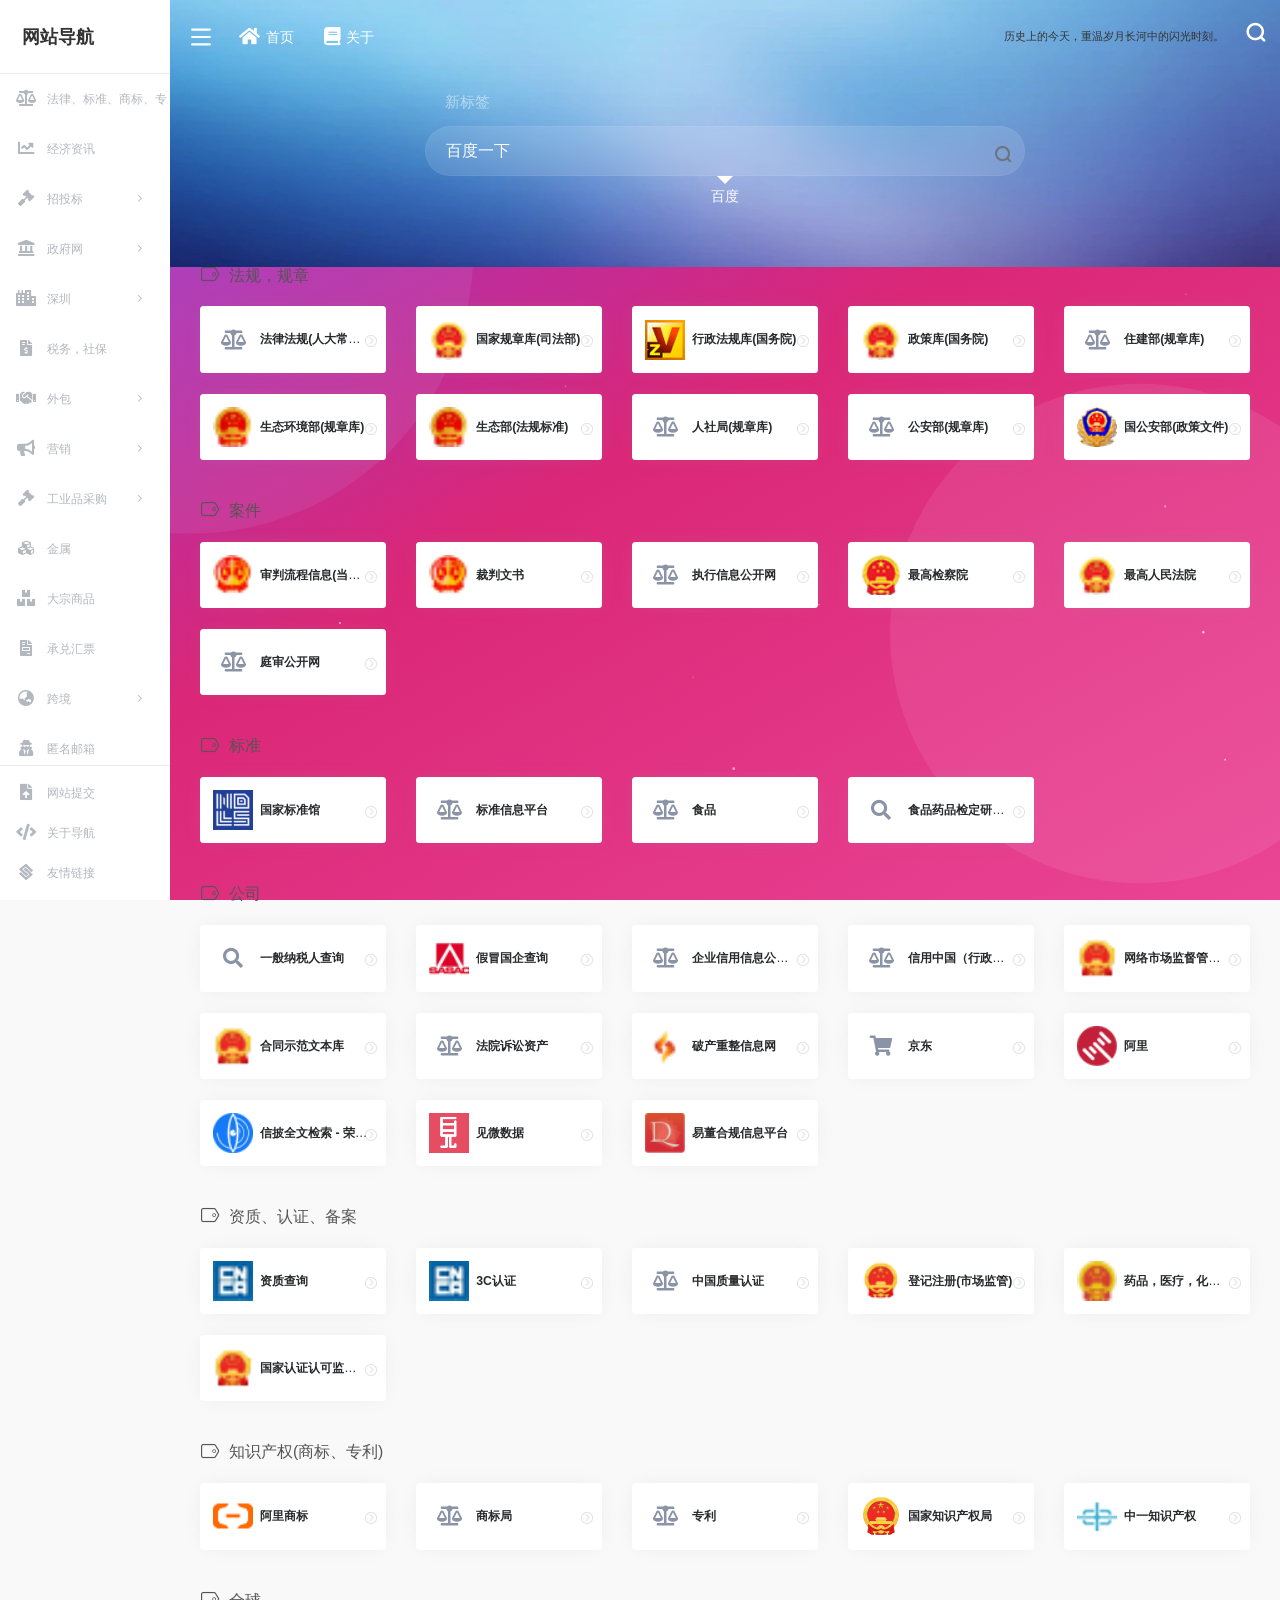
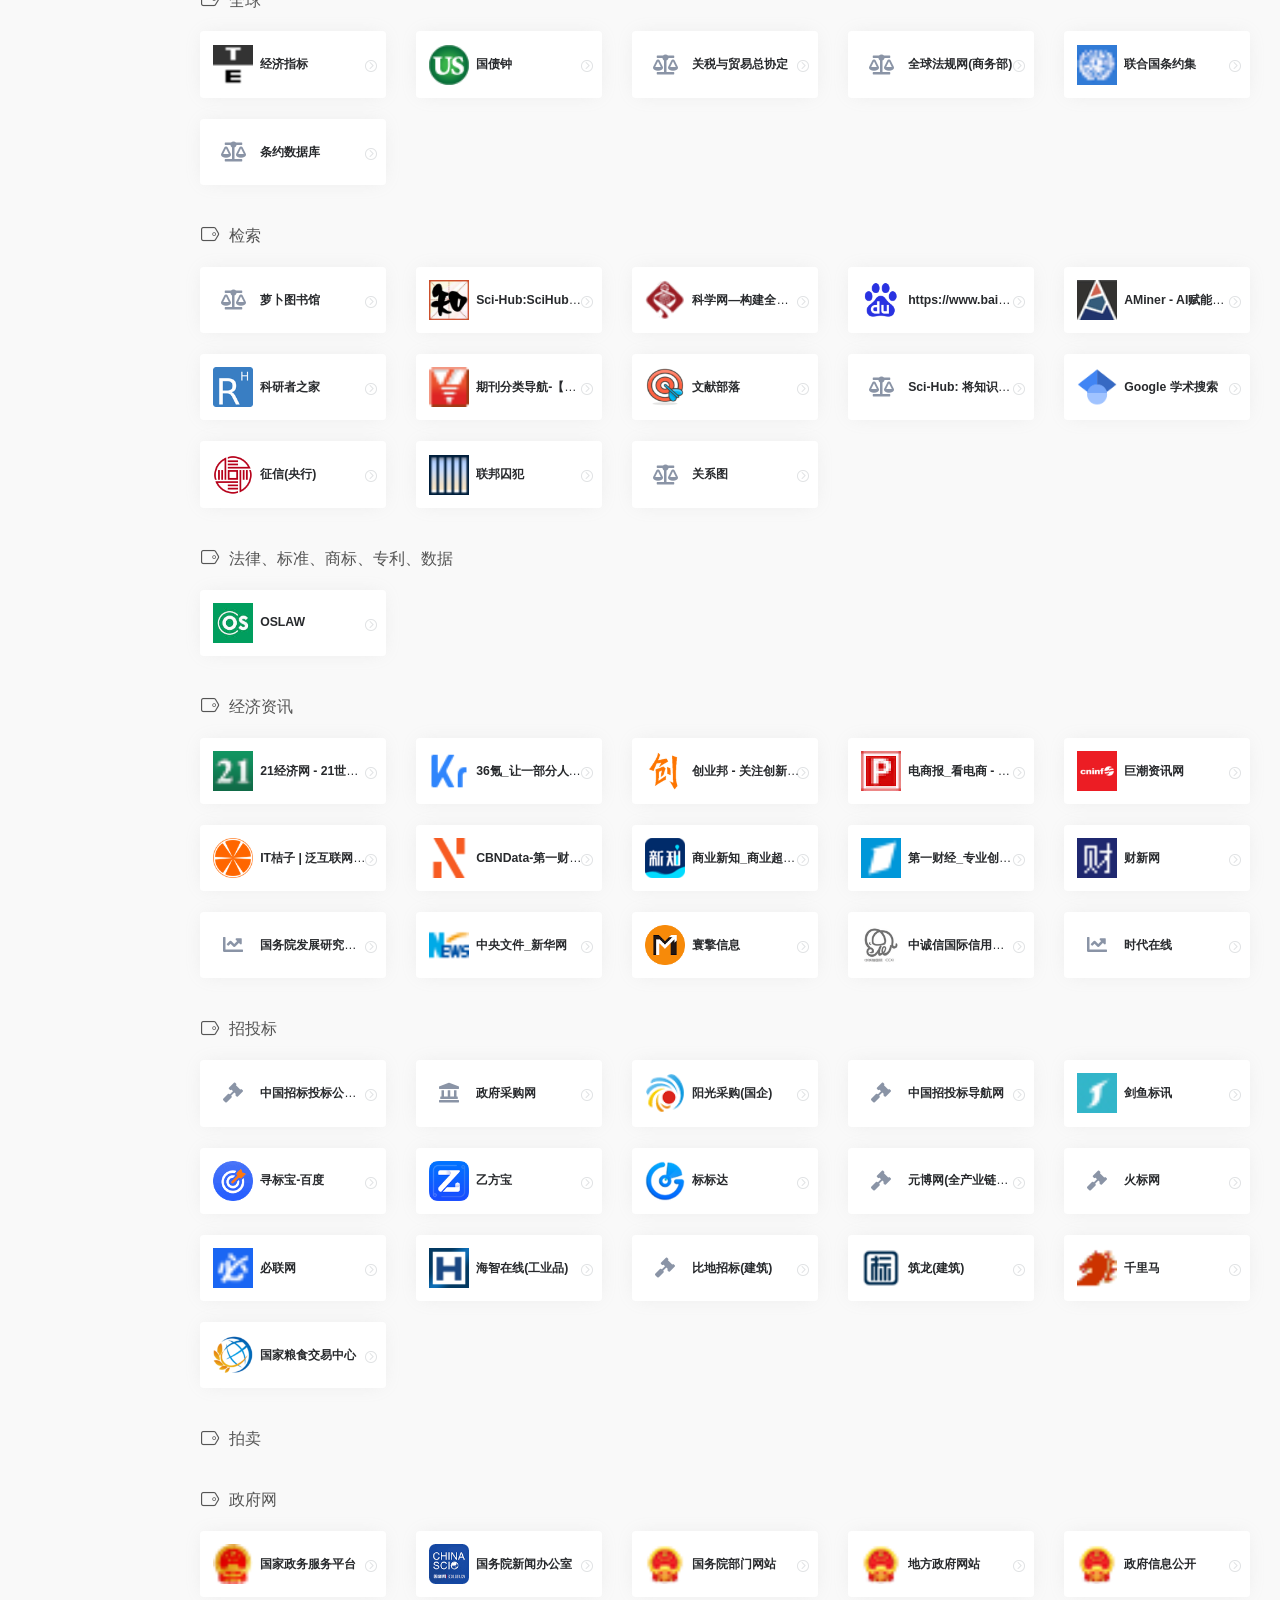
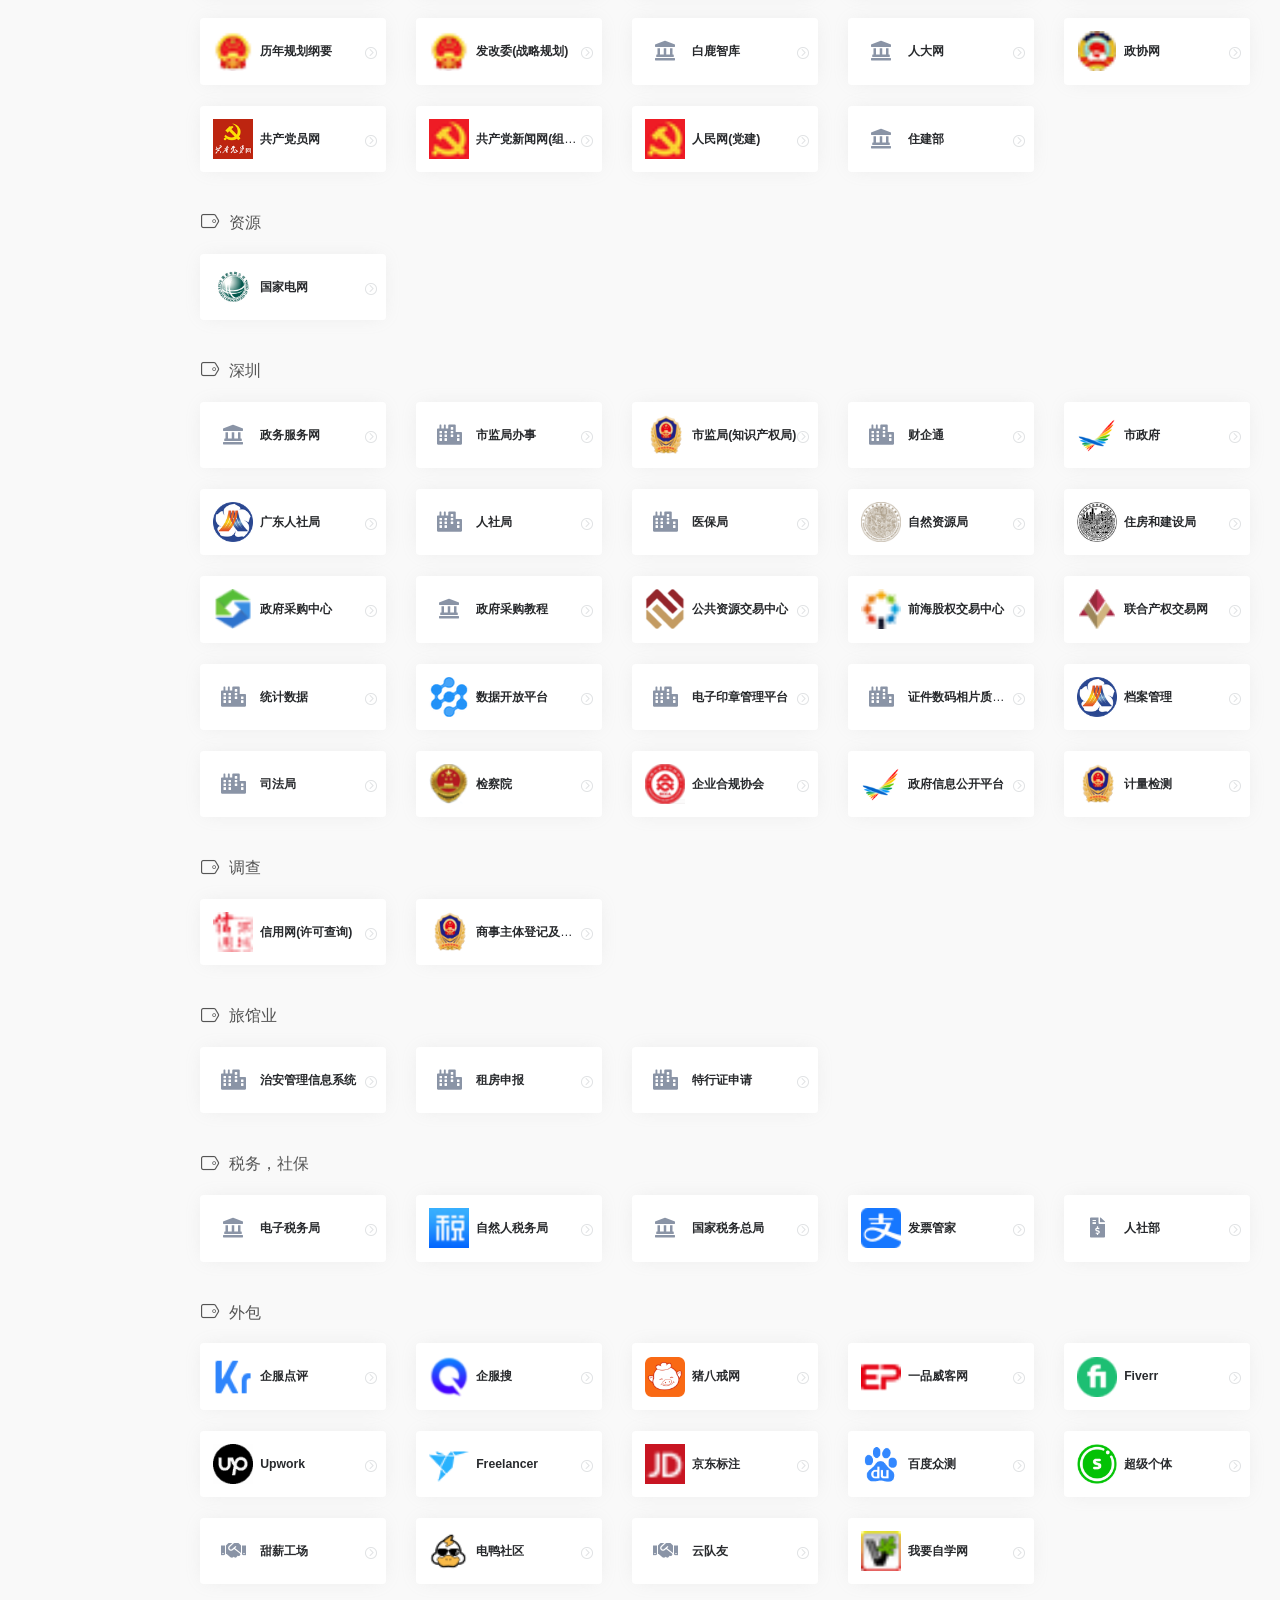
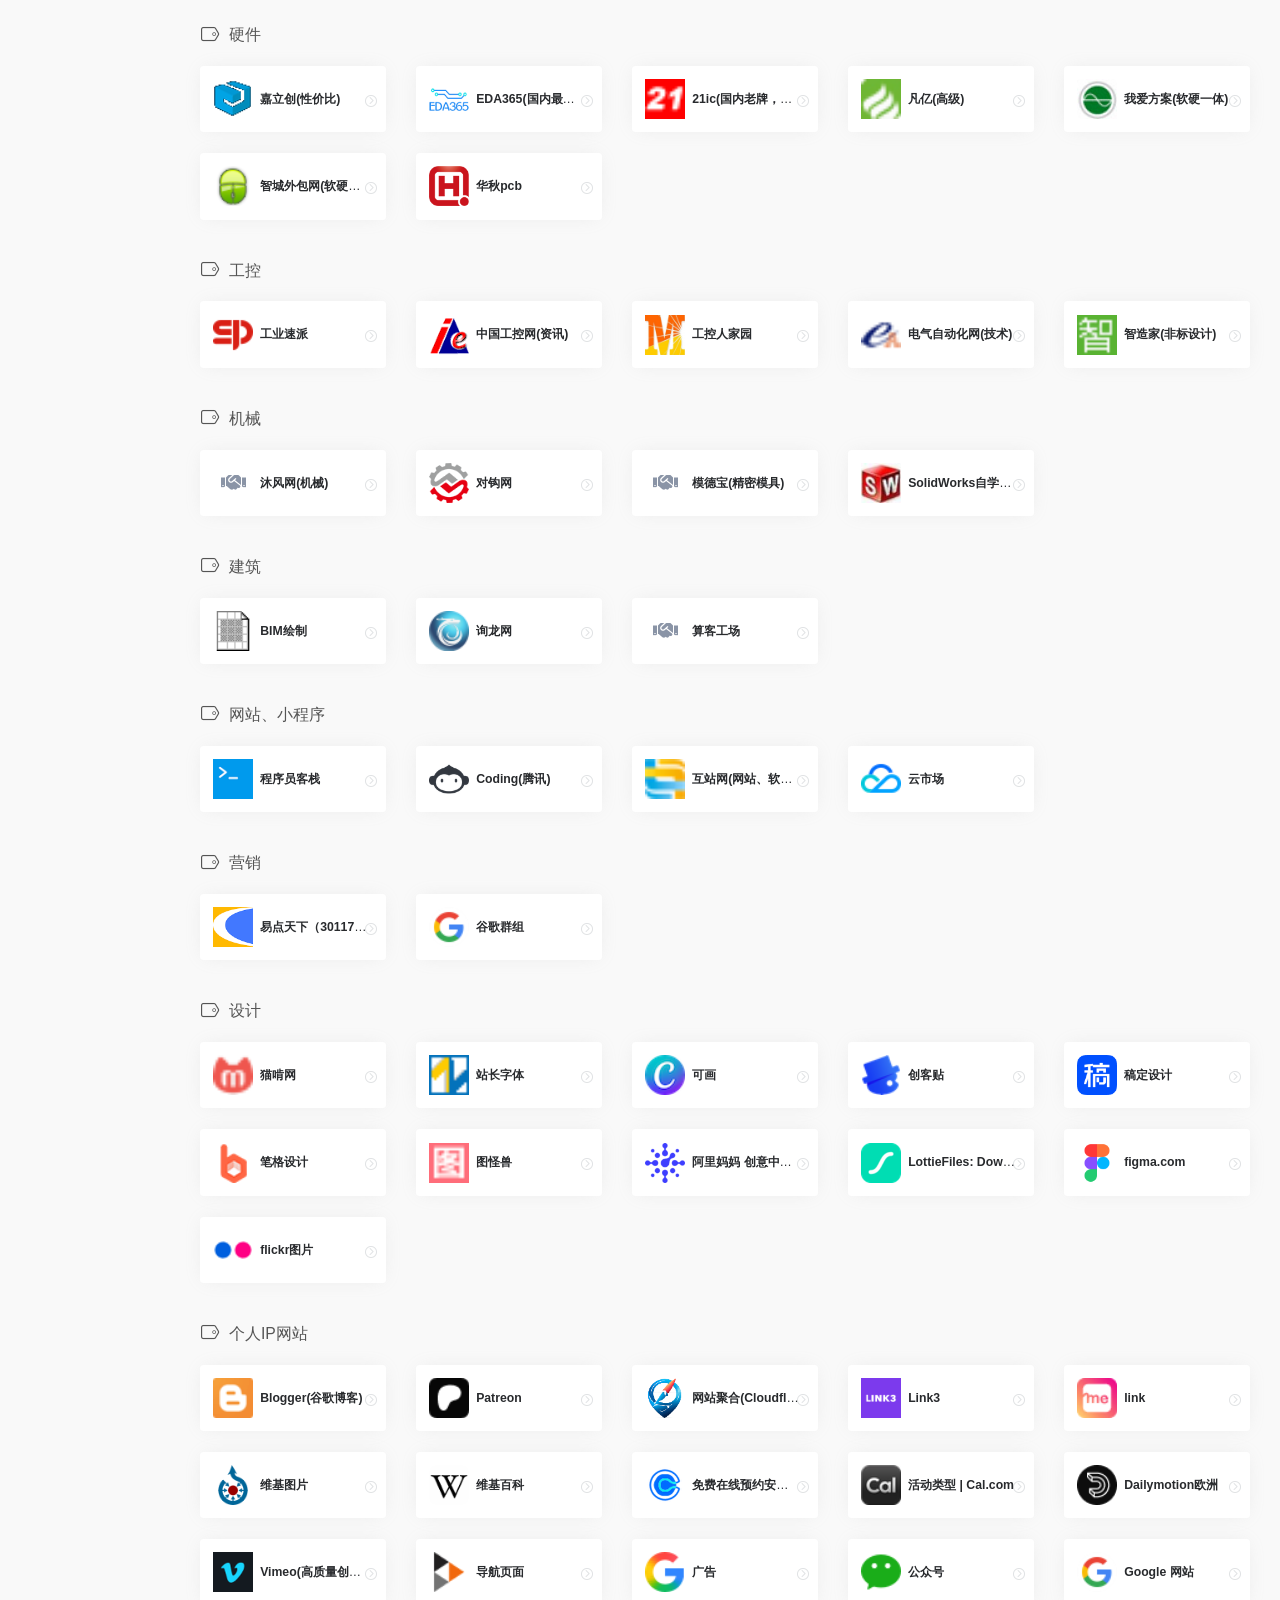
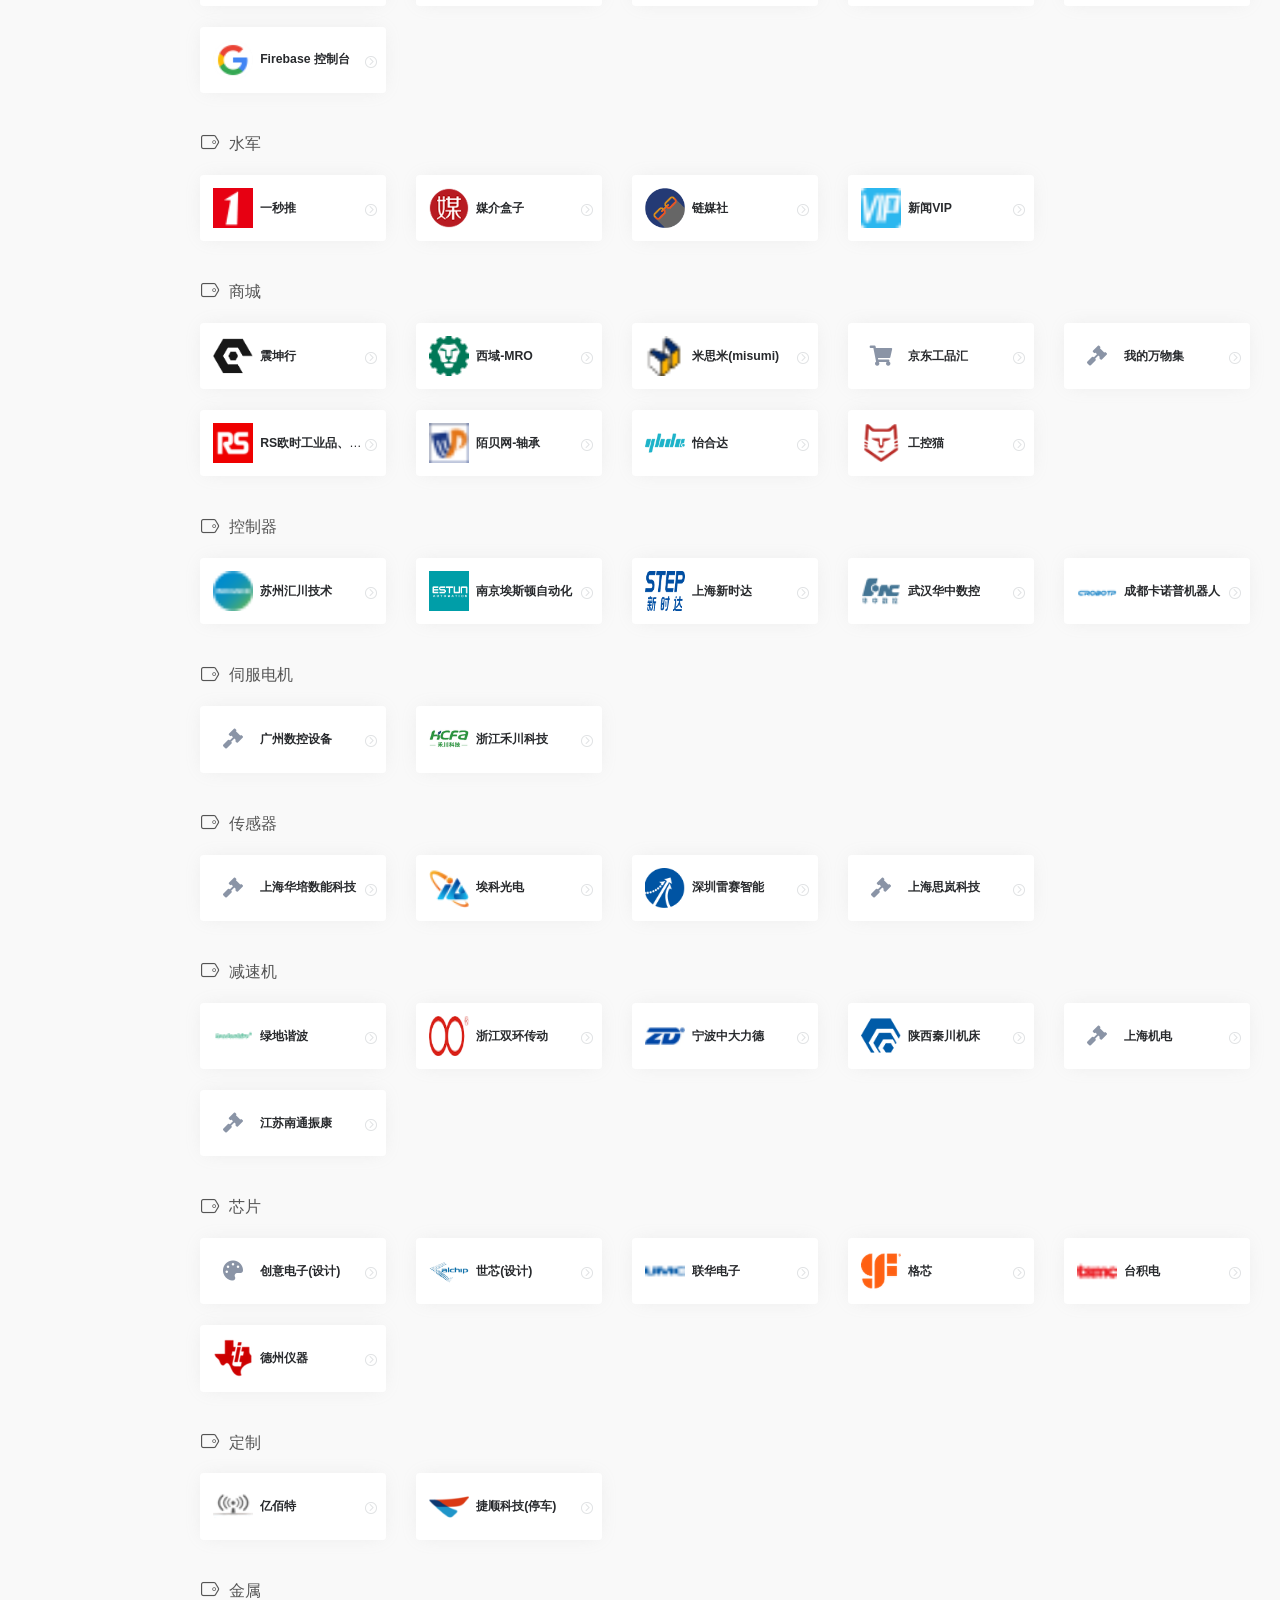
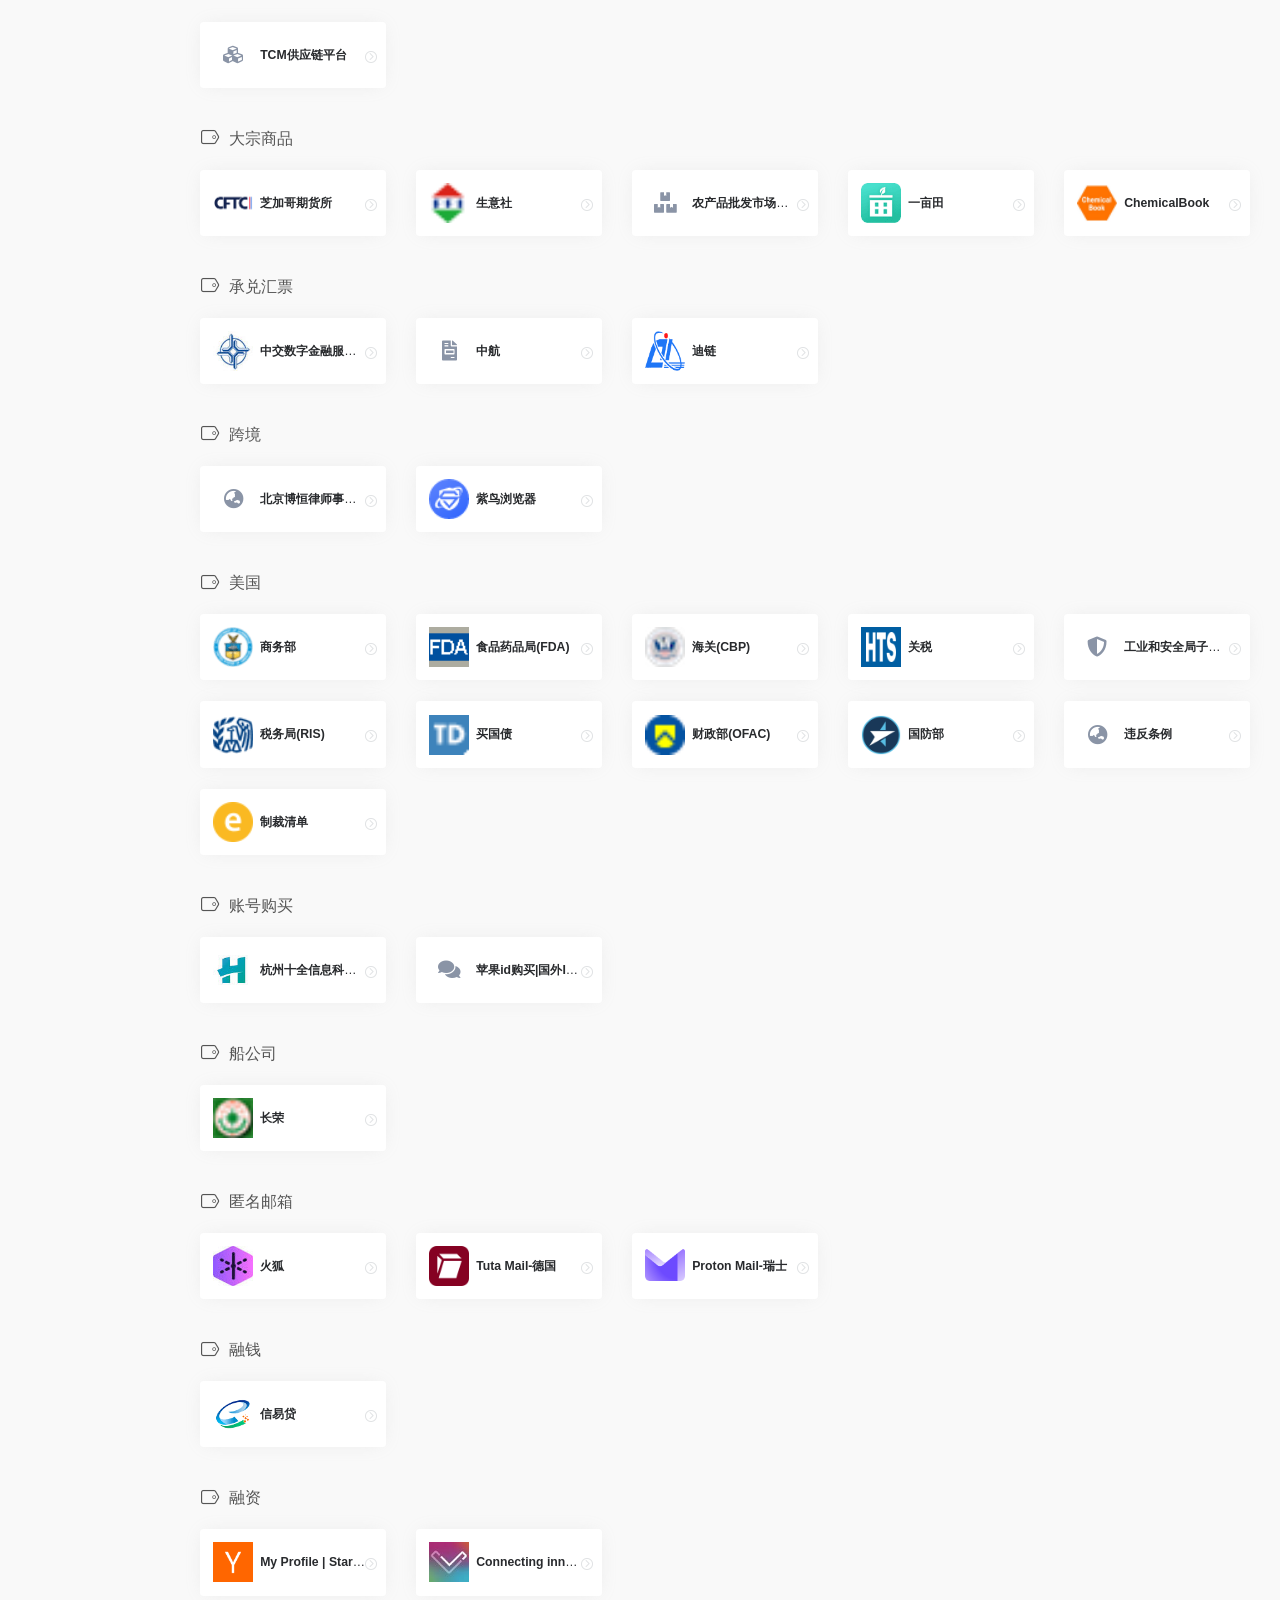
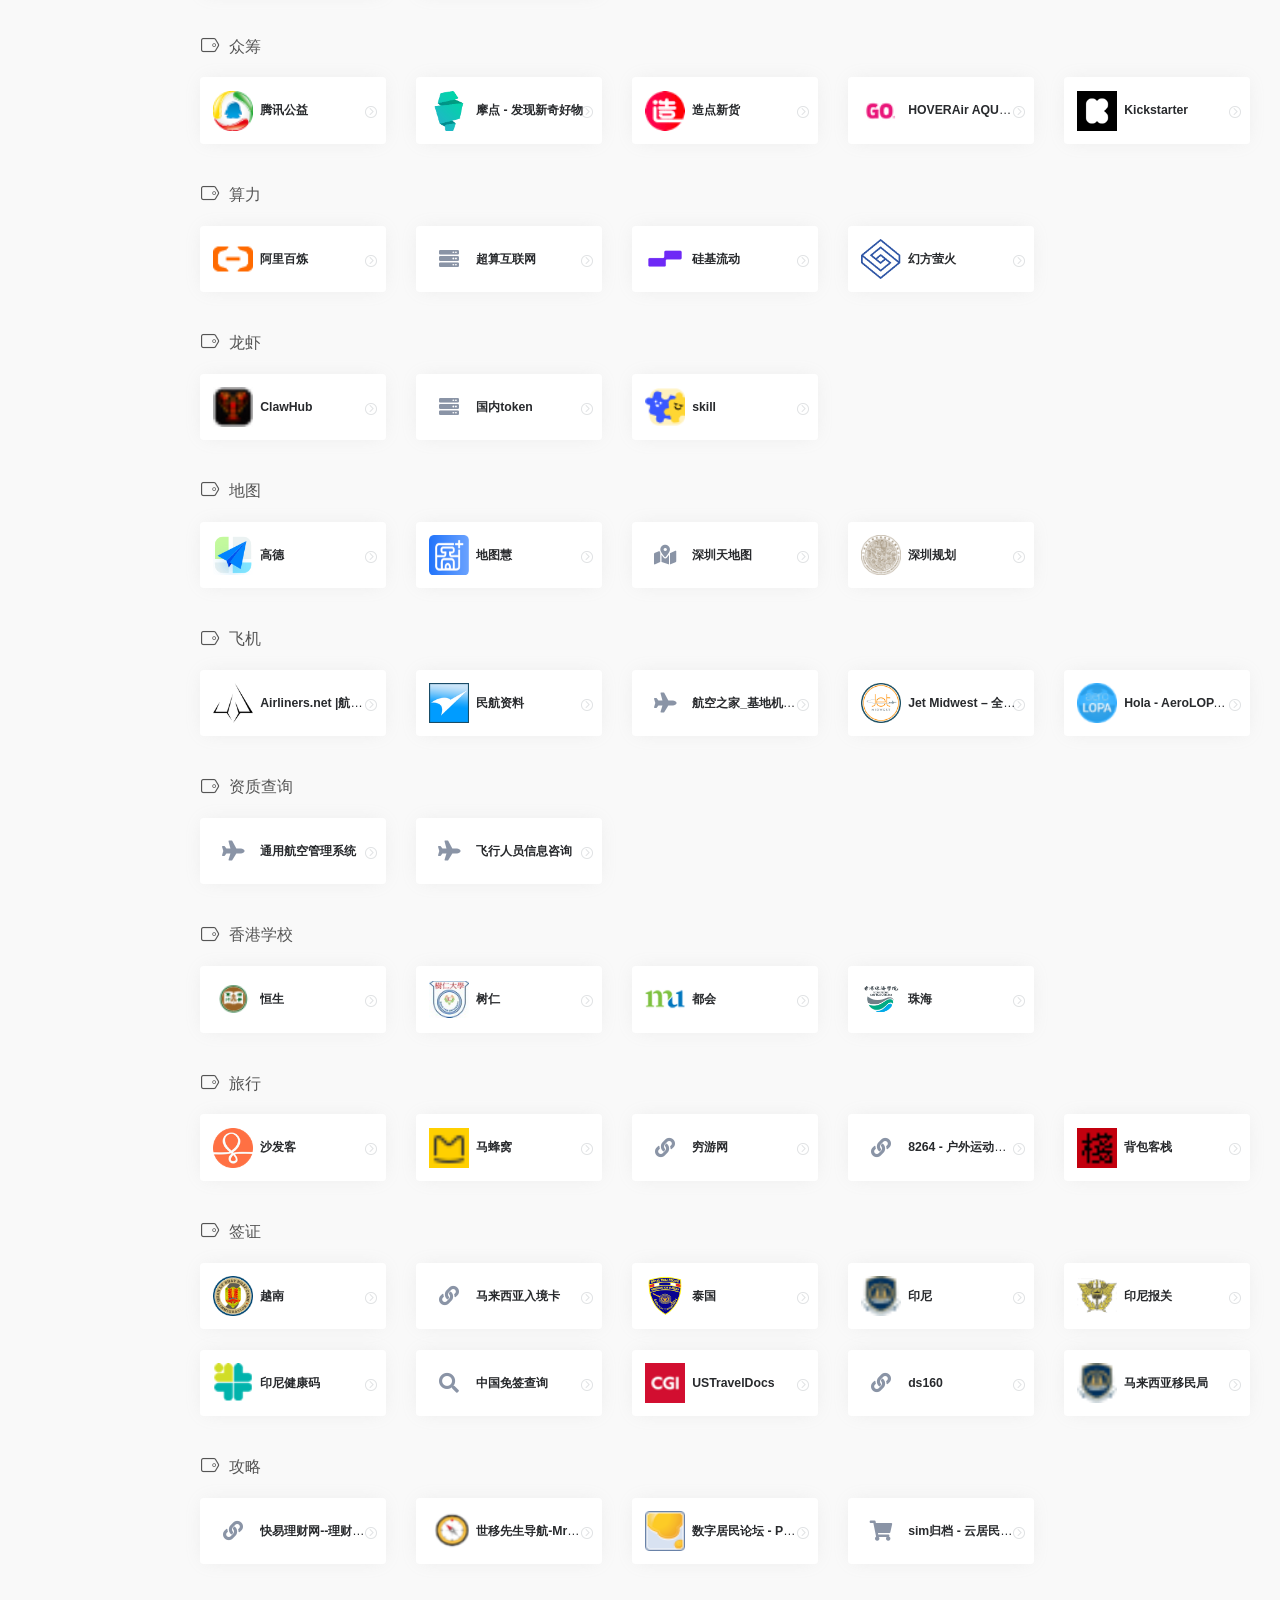
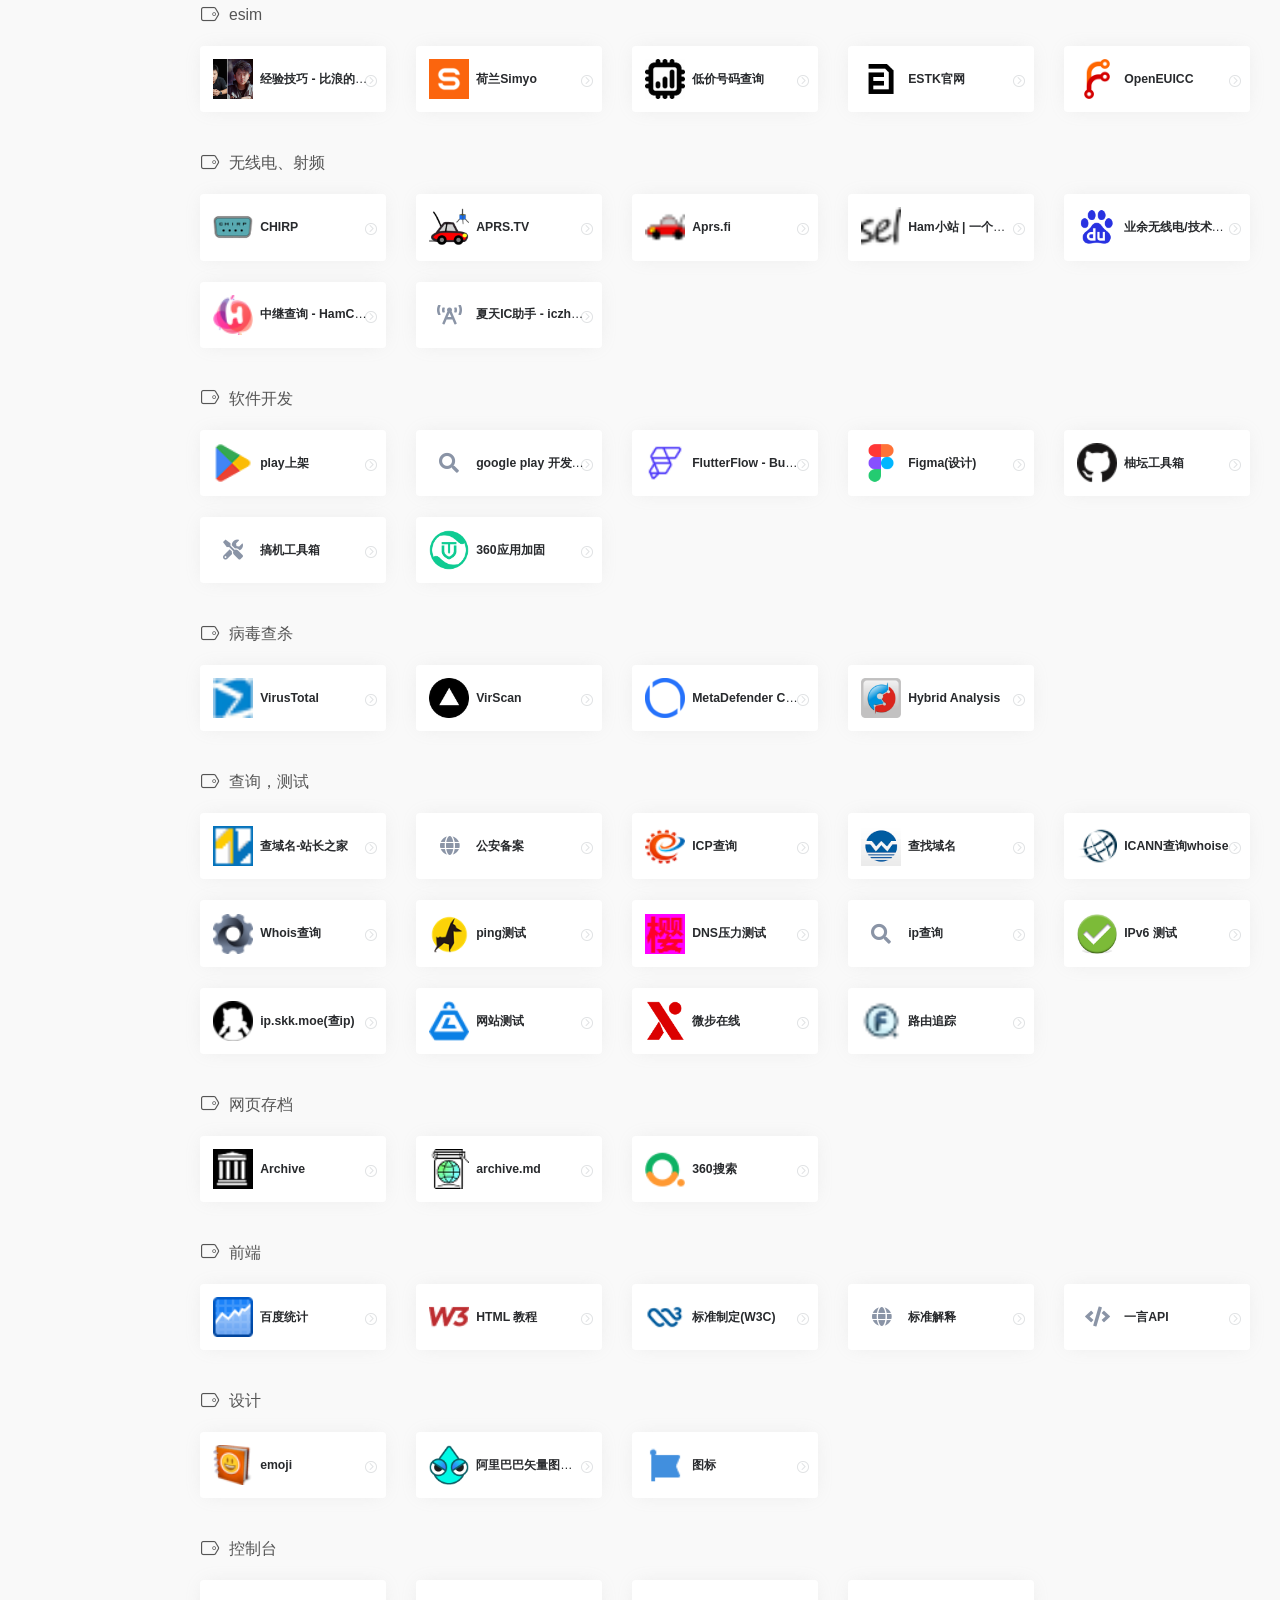
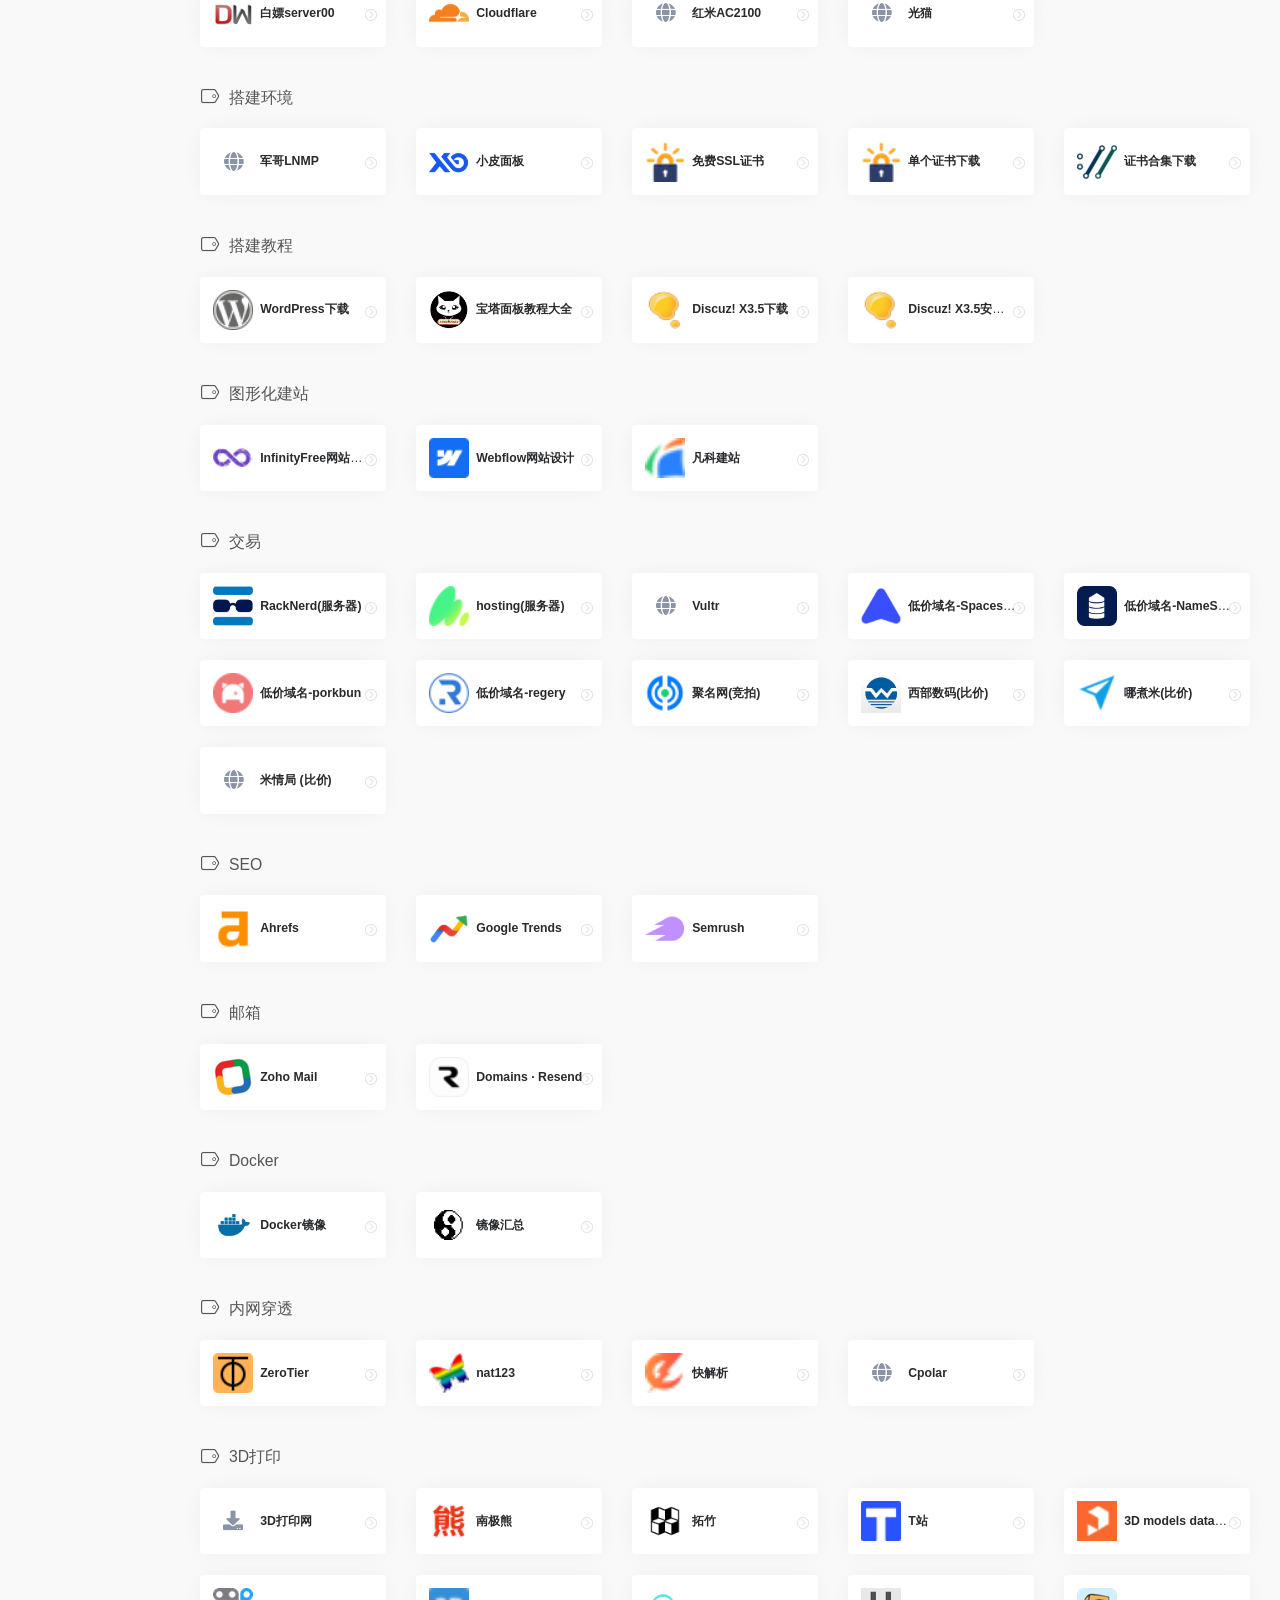
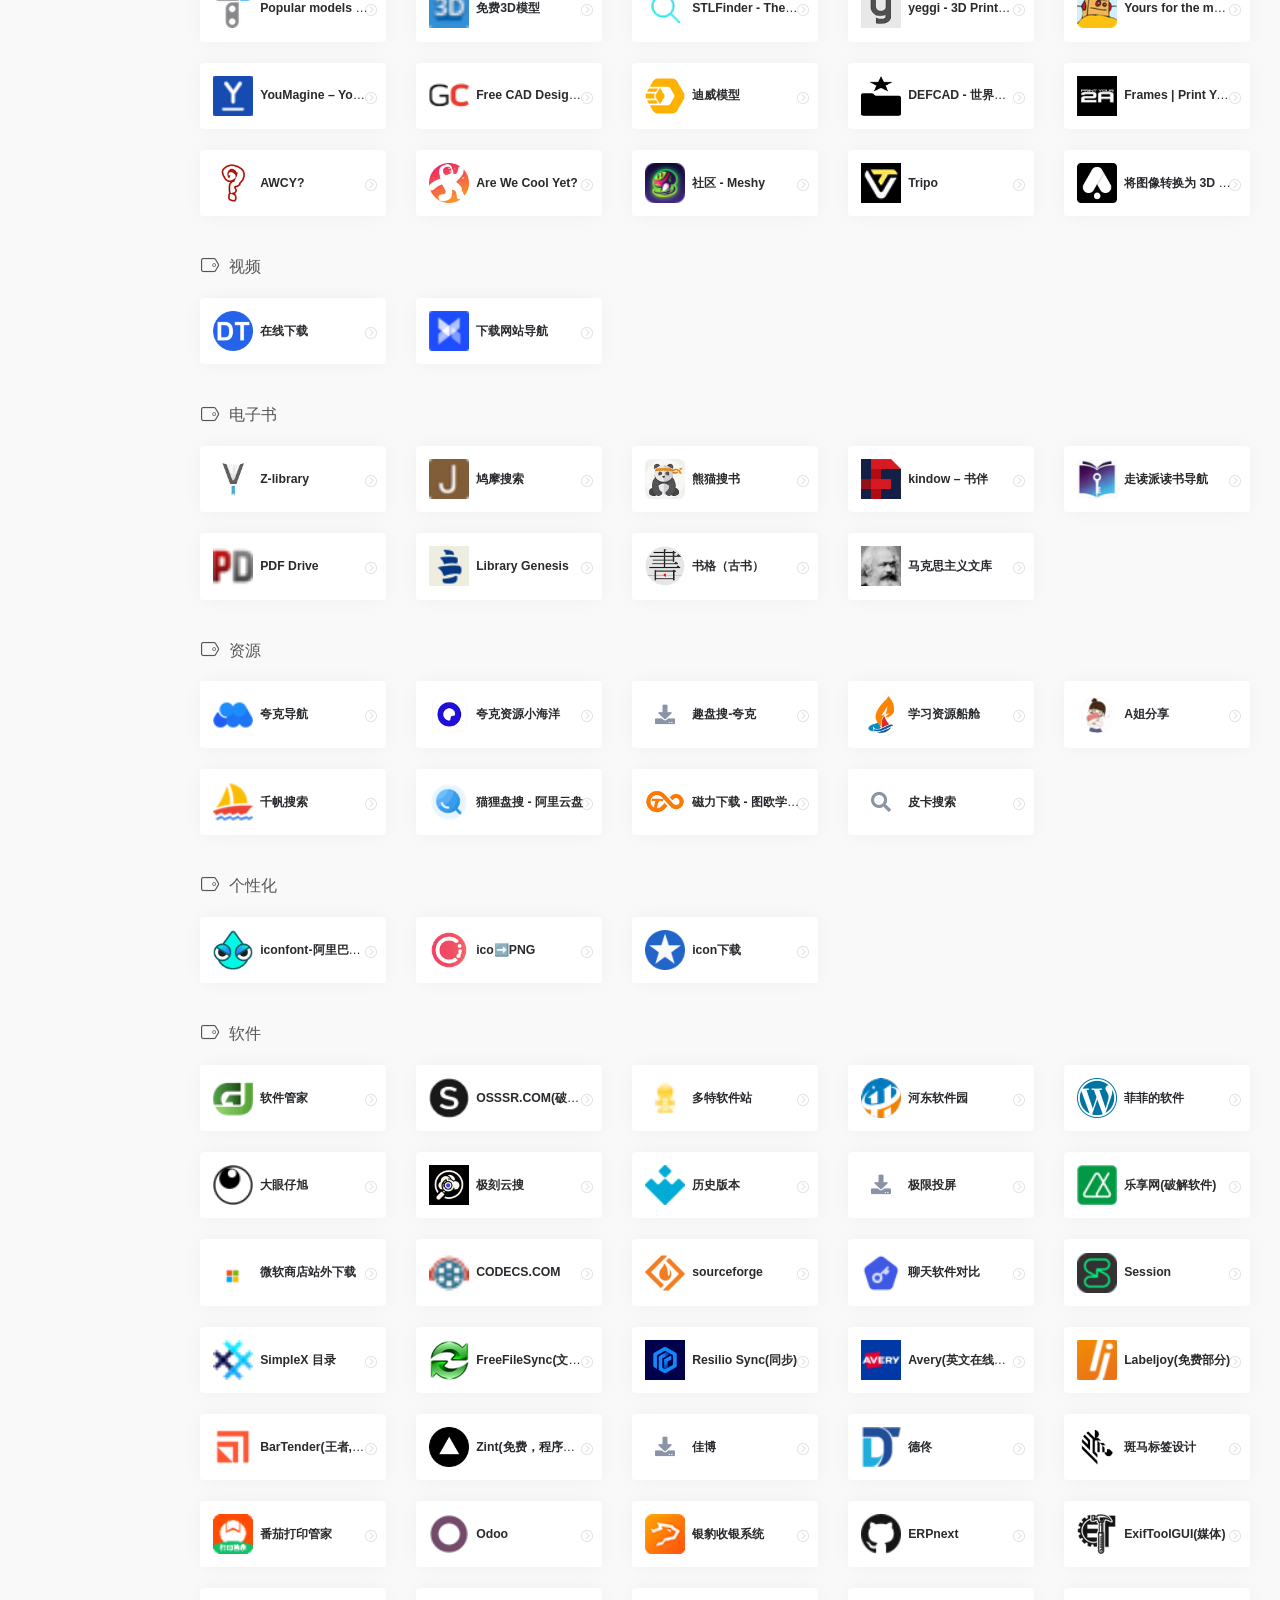
==== commit 35e70937: "修复图标丢失：改用浏览器原生 loading=lazy + 真实 src" ====
--- a/index.html
+++ b/index.html
@@ -642,7 +642,7 @@
                                     }
                                 }
                             </script>
-                            <script src="https://widget.qweather.net/simple/static/js/he-simple-common.js?v=2.0"></script>
+                            <script src="https://widget.qweather.net/simple/static/js/he-simple-common.js?v=2.0" async></script>
                         </div>
 
                     </div>
@@ -758,7 +758,7 @@
                                 <div class="url-content d-flex align-items-center">
                                     <div class="url-img mr-2 d-flex align-items-center justify-content-center">
                                             <span style="display:inline-flex;align-items:center;justify-content:center;width:100%;height:100%">
-                                <img class="lazy" src="" data-src="https://icons.duckduckgo.com/ip3/flk.npc.gov.cn.ico" onerror="this.style.display='none';var n=this.nextElementSibling;if(n){n.style.display='inline-flex';}"
+                                <img loading="lazy" src="https://icons.duckduckgo.com/ip3/flk.npc.gov.cn.ico" onerror="this.style.display='none';var n=this.nextElementSibling;if(n){n.style.display='inline-flex';}"
                                      alt="法律法规(人大常委会)" style="width:100%;height:100%;object-fit:contain">
                                 <i class="fas fa-balance-scale" style="display:none;font-size:20px;color:#8a94a6" aria-hidden="true"></i>
                             </span>
@@ -786,7 +786,7 @@
                                 <div class="url-content d-flex align-items-center">
                                     <div class="url-img mr-2 d-flex align-items-center justify-content-center">
                                             <span style="display:inline-flex;align-items:center;justify-content:center;width:100%;height:100%">
-                                <img class="lazy" src="" data-src="assets/images/favicons/0405154fac994f.ico" onerror="this.style.display='none';var n=this.nextElementSibling;if(n){n.style.display='inline-flex';}"
+                                <img loading="lazy" src="assets/images/favicons/0405154fac994f.ico" onerror="this.style.display='none';var n=this.nextElementSibling;if(n){n.style.display='inline-flex';}"
                                      alt="国家规章库(司法部)" style="width:100%;height:100%;object-fit:contain">
                                 <i class="fas fa-balance-scale" style="display:none;font-size:20px;color:#8a94a6" aria-hidden="true"></i>
                             </span>
@@ -814,7 +814,7 @@
                                 <div class="url-content d-flex align-items-center">
                                     <div class="url-img mr-2 d-flex align-items-center justify-content-center">
                                             <span style="display:inline-flex;align-items:center;justify-content:center;width:100%;height:100%">
-                                <img class="lazy" src="" data-src="assets/images/favicons/4e78fceaa3875d.ico" onerror="this.style.display='none';var n=this.nextElementSibling;if(n){n.style.display='inline-flex';}"
+                                <img loading="lazy" src="assets/images/favicons/4e78fceaa3875d.ico" onerror="this.style.display='none';var n=this.nextElementSibling;if(n){n.style.display='inline-flex';}"
                                      alt="行政法规库(国务院)" style="width:100%;height:100%;object-fit:contain">
                                 <i class="fas fa-balance-scale" style="display:none;font-size:20px;color:#8a94a6" aria-hidden="true"></i>
                             </span>
@@ -842,7 +842,7 @@
                                 <div class="url-content d-flex align-items-center">
                                     <div class="url-img mr-2 d-flex align-items-center justify-content-center">
                                             <span style="display:inline-flex;align-items:center;justify-content:center;width:100%;height:100%">
-                                <img class="lazy" src="" data-src="assets/images/favicons/0405154fac994f.ico" onerror="this.style.display='none';var n=this.nextElementSibling;if(n){n.style.display='inline-flex';}"
+                                <img loading="lazy" src="assets/images/favicons/0405154fac994f.ico" onerror="this.style.display='none';var n=this.nextElementSibling;if(n){n.style.display='inline-flex';}"
                                      alt="政策库(国务院)" style="width:100%;height:100%;object-fit:contain">
                                 <i class="fas fa-balance-scale" style="display:none;font-size:20px;color:#8a94a6" aria-hidden="true"></i>
                             </span>
@@ -870,7 +870,7 @@
                                 <div class="url-content d-flex align-items-center">
                                     <div class="url-img mr-2 d-flex align-items-center justify-content-center">
                                             <span style="display:inline-flex;align-items:center;justify-content:center;width:100%;height:100%">
-                                <img class="lazy" src="" data-src="https://icons.duckduckgo.com/ip3/www.mohurd.gov.cn.ico" onerror="this.style.display='none';var n=this.nextElementSibling;if(n){n.style.display='inline-flex';}"
+                                <img loading="lazy" src="https://icons.duckduckgo.com/ip3/www.mohurd.gov.cn.ico" onerror="this.style.display='none';var n=this.nextElementSibling;if(n){n.style.display='inline-flex';}"
                                      alt="住建部(规章库)" style="width:100%;height:100%;object-fit:contain">
                                 <i class="fas fa-balance-scale" style="display:none;font-size:20px;color:#8a94a6" aria-hidden="true"></i>
                             </span>
@@ -898,7 +898,7 @@
                                 <div class="url-content d-flex align-items-center">
                                     <div class="url-img mr-2 d-flex align-items-center justify-content-center">
                                             <span style="display:inline-flex;align-items:center;justify-content:center;width:100%;height:100%">
-                                <img class="lazy" src="" data-src="assets/images/favicons/1b47c1f090ad50.ico" onerror="this.style.display='none';var n=this.nextElementSibling;if(n){n.style.display='inline-flex';}"
+                                <img loading="lazy" src="assets/images/favicons/1b47c1f090ad50.ico" onerror="this.style.display='none';var n=this.nextElementSibling;if(n){n.style.display='inline-flex';}"
                                      alt="生态环境部(规章库)" style="width:100%;height:100%;object-fit:contain">
                                 <i class="fas fa-balance-scale" style="display:none;font-size:20px;color:#8a94a6" aria-hidden="true"></i>
                             </span>
@@ -926,7 +926,7 @@
                                 <div class="url-content d-flex align-items-center">
                                     <div class="url-img mr-2 d-flex align-items-center justify-content-center">
                                             <span style="display:inline-flex;align-items:center;justify-content:center;width:100%;height:100%">
-                                <img class="lazy" src="" data-src="assets/images/favicons/1b47c1f090ad50.ico" onerror="this.style.display='none';var n=this.nextElementSibling;if(n){n.style.display='inline-flex';}"
+                                <img loading="lazy" src="assets/images/favicons/1b47c1f090ad50.ico" onerror="this.style.display='none';var n=this.nextElementSibling;if(n){n.style.display='inline-flex';}"
                                      alt="生态部(法规标准)" style="width:100%;height:100%;object-fit:contain">
                                 <i class="fas fa-balance-scale" style="display:none;font-size:20px;color:#8a94a6" aria-hidden="true"></i>
                             </span>
@@ -954,7 +954,7 @@
                                 <div class="url-content d-flex align-items-center">
                                     <div class="url-img mr-2 d-flex align-items-center justify-content-center">
                                             <span style="display:inline-flex;align-items:center;justify-content:center;width:100%;height:100%">
-                                <img class="lazy" src="" data-src="assets/images/favicons/088547a2251e42.ico" onerror="this.style.display='none';var n=this.nextElementSibling;if(n){n.style.display='inline-flex';}"
+                                <img loading="lazy" src="assets/images/favicons/088547a2251e42.ico" onerror="this.style.display='none';var n=this.nextElementSibling;if(n){n.style.display='inline-flex';}"
                                      alt="人社局(规章库)" style="width:100%;height:100%;object-fit:contain">
                                 <i class="fas fa-balance-scale" style="display:none;font-size:20px;color:#8a94a6" aria-hidden="true"></i>
                             </span>
@@ -982,7 +982,7 @@
                                 <div class="url-content d-flex align-items-center">
                                     <div class="url-img mr-2 d-flex align-items-center justify-content-center">
                                             <span style="display:inline-flex;align-items:center;justify-content:center;width:100%;height:100%">
-                                <img class="lazy" src="" data-src="https://icons.duckduckgo.com/ip3/app.mps.gov.cn.ico" onerror="this.style.display='none';var n=this.nextElementSibling;if(n){n.style.display='inline-flex';}"
+                                <img loading="lazy" src="https://icons.duckduckgo.com/ip3/app.mps.gov.cn.ico" onerror="this.style.display='none';var n=this.nextElementSibling;if(n){n.style.display='inline-flex';}"
                                      alt="公安部(规章库)" style="width:100%;height:100%;object-fit:contain">
                                 <i class="fas fa-balance-scale" style="display:none;font-size:20px;color:#8a94a6" aria-hidden="true"></i>
                             </span>
@@ -1010,7 +1010,7 @@
                                 <div class="url-content d-flex align-items-center">
                                     <div class="url-img mr-2 d-flex align-items-center justify-content-center">
                                             <span style="display:inline-flex;align-items:center;justify-content:center;width:100%;height:100%">
-                                <img class="lazy" src="" data-src="assets/images/favicons/753e234b5598bc.ico" onerror="this.style.display='none';var n=this.nextElementSibling;if(n){n.style.display='inline-flex';}"
+                                <img loading="lazy" src="assets/images/favicons/753e234b5598bc.ico" onerror="this.style.display='none';var n=this.nextElementSibling;if(n){n.style.display='inline-flex';}"
                                      alt="国公安部(政策文件)" style="width:100%;height:100%;object-fit:contain">
                                 <i class="fas fa-balance-scale" style="display:none;font-size:20px;color:#8a94a6" aria-hidden="true"></i>
                             </span>
@@ -1047,7 +1047,7 @@
                                 <div class="url-content d-flex align-items-center">
                                     <div class="url-img mr-2 d-flex align-items-center justify-content-center">
                                             <span style="display:inline-flex;align-items:center;justify-content:center;width:100%;height:100%">
-                                <img class="lazy" src="" data-src="assets/images/favicons/d86c629d759a88.ico" onerror="this.style.display='none';var n=this.nextElementSibling;if(n){n.style.display='inline-flex';}"
+                                <img loading="lazy" src="assets/images/favicons/d86c629d759a88.ico" onerror="this.style.display='none';var n=this.nextElementSibling;if(n){n.style.display='inline-flex';}"
                                      alt="审判流程信息(当事人)" style="width:100%;height:100%;object-fit:contain">
                                 <i class="fas fa-balance-scale" style="display:none;font-size:20px;color:#8a94a6" aria-hidden="true"></i>
                             </span>
@@ -1075,7 +1075,7 @@
                                 <div class="url-content d-flex align-items-center">
                                     <div class="url-img mr-2 d-flex align-items-center justify-content-center">
                                             <span style="display:inline-flex;align-items:center;justify-content:center;width:100%;height:100%">
-                                <img class="lazy" src="" data-src="assets/images/favicons/6f690139c6f469.ico" onerror="this.style.display='none';var n=this.nextElementSibling;if(n){n.style.display='inline-flex';}"
+                                <img loading="lazy" src="assets/images/favicons/6f690139c6f469.ico" onerror="this.style.display='none';var n=this.nextElementSibling;if(n){n.style.display='inline-flex';}"
                                      alt="裁判文书" style="width:100%;height:100%;object-fit:contain">
                                 <i class="fas fa-balance-scale" style="display:none;font-size:20px;color:#8a94a6" aria-hidden="true"></i>
                             </span>
@@ -1103,7 +1103,7 @@
                                 <div class="url-content d-flex align-items-center">
                                     <div class="url-img mr-2 d-flex align-items-center justify-content-center">
                                             <span style="display:inline-flex;align-items:center;justify-content:center;width:100%;height:100%">
-                                <img class="lazy" src="" data-src="https://icons.duckduckgo.com/ip3/zxgk.court.gov.cn.ico" onerror="this.style.display='none';var n=this.nextElementSibling;if(n){n.style.display='inline-flex';}"
+                                <img loading="lazy" src="https://icons.duckduckgo.com/ip3/zxgk.court.gov.cn.ico" onerror="this.style.display='none';var n=this.nextElementSibling;if(n){n.style.display='inline-flex';}"
                                      alt="执行信息公开网" style="width:100%;height:100%;object-fit:contain">
                                 <i class="fas fa-balance-scale" style="display:none;font-size:20px;color:#8a94a6" aria-hidden="true"></i>
                             </span>
@@ -1131,7 +1131,7 @@
                                 <div class="url-content d-flex align-items-center">
                                     <div class="url-img mr-2 d-flex align-items-center justify-content-center">
                                             <span style="display:inline-flex;align-items:center;justify-content:center;width:100%;height:100%">
-                                <img class="lazy" src="" data-src="assets/images/favicons/cbb35318b96009.ico" onerror="this.style.display='none';var n=this.nextElementSibling;if(n){n.style.display='inline-flex';}"
+                                <img loading="lazy" src="assets/images/favicons/cbb35318b96009.ico" onerror="this.style.display='none';var n=this.nextElementSibling;if(n){n.style.display='inline-flex';}"
                                      alt="最高检察院" style="width:100%;height:100%;object-fit:contain">
                                 <i class="fas fa-balance-scale" style="display:none;font-size:20px;color:#8a94a6" aria-hidden="true"></i>
                             </span>
@@ -1159,7 +1159,7 @@
                                 <div class="url-content d-flex align-items-center">
                                     <div class="url-img mr-2 d-flex align-items-center justify-content-center">
                                             <span style="display:inline-flex;align-items:center;justify-content:center;width:100%;height:100%">
-                                <img class="lazy" src="" data-src="assets/images/favicons/4e51845fd0d4b6.ico" onerror="this.style.display='none';var n=this.nextElementSibling;if(n){n.style.display='inline-flex';}"
+                                <img loading="lazy" src="assets/images/favicons/4e51845fd0d4b6.ico" onerror="this.style.display='none';var n=this.nextElementSibling;if(n){n.style.display='inline-flex';}"
                                      alt="最高人民法院" style="width:100%;height:100%;object-fit:contain">
                                 <i class="fas fa-balance-scale" style="display:none;font-size:20px;color:#8a94a6" aria-hidden="true"></i>
                             </span>
@@ -1187,7 +1187,7 @@
                                 <div class="url-content d-flex align-items-center">
                                     <div class="url-img mr-2 d-flex align-items-center justify-content-center">
                                             <span style="display:inline-flex;align-items:center;justify-content:center;width:100%;height:100%">
-                                <img class="lazy" src="" data-src="https://icons.duckduckgo.com/ip3/tingshen.court.gov.cn.ico" onerror="this.style.display='none';var n=this.nextElementSibling;if(n){n.style.display='inline-flex';}"
+                                <img loading="lazy" src="https://icons.duckduckgo.com/ip3/tingshen.court.gov.cn.ico" onerror="this.style.display='none';var n=this.nextElementSibling;if(n){n.style.display='inline-flex';}"
                                      alt="庭审公开网" style="width:100%;height:100%;object-fit:contain">
                                 <i class="fas fa-balance-scale" style="display:none;font-size:20px;color:#8a94a6" aria-hidden="true"></i>
                             </span>
@@ -1224,7 +1224,7 @@
                                 <div class="url-content d-flex align-items-center">
                                     <div class="url-img mr-2 d-flex align-items-center justify-content-center">
                                             <span style="display:inline-flex;align-items:center;justify-content:center;width:100%;height:100%">
-                                <img class="lazy" src="" data-src="assets/images/favicons/d5c669bbd09bf5.ico" onerror="this.style.display='none';var n=this.nextElementSibling;if(n){n.style.display='inline-flex';}"
+                                <img loading="lazy" src="assets/images/favicons/d5c669bbd09bf5.ico" onerror="this.style.display='none';var n=this.nextElementSibling;if(n){n.style.display='inline-flex';}"
                                      alt="国家标准馆" style="width:100%;height:100%;object-fit:contain">
                                 <i class="fas fa-balance-scale" style="display:none;font-size:20px;color:#8a94a6" aria-hidden="true"></i>
                             </span>
@@ -1252,7 +1252,7 @@
                                 <div class="url-content d-flex align-items-center">
                                     <div class="url-img mr-2 d-flex align-items-center justify-content-center">
                                             <span style="display:inline-flex;align-items:center;justify-content:center;width:100%;height:100%">
-                                <img class="lazy" src="" data-src="https://icons.duckduckgo.com/ip3/std.samr.gov.cn.ico" onerror="this.style.display='none';var n=this.nextElementSibling;if(n){n.style.display='inline-flex';}"
+                                <img loading="lazy" src="https://icons.duckduckgo.com/ip3/std.samr.gov.cn.ico" onerror="this.style.display='none';var n=this.nextElementSibling;if(n){n.style.display='inline-flex';}"
                                      alt="标准信息平台" style="width:100%;height:100%;object-fit:contain">
                                 <i class="fas fa-balance-scale" style="display:none;font-size:20px;color:#8a94a6" aria-hidden="true"></i>
                             </span>
@@ -1280,7 +1280,7 @@
                                 <div class="url-content d-flex align-items-center">
                                     <div class="url-img mr-2 d-flex align-items-center justify-content-center">
                                             <span style="display:inline-flex;align-items:center;justify-content:center;width:100%;height:100%">
-                                <img class="lazy" src="" data-src="https://icons.duckduckgo.com/ip3/sppt.cfsa.net.cn.ico" onerror="this.style.display='none';var n=this.nextElementSibling;if(n){n.style.display='inline-flex';}"
+                                <img loading="lazy" src="https://icons.duckduckgo.com/ip3/sppt.cfsa.net.cn.ico" onerror="this.style.display='none';var n=this.nextElementSibling;if(n){n.style.display='inline-flex';}"
                                      alt="食品" style="width:100%;height:100%;object-fit:contain">
                                 <i class="fas fa-balance-scale" style="display:none;font-size:20px;color:#8a94a6" aria-hidden="true"></i>
                             </span>
@@ -1308,7 +1308,7 @@
                                 <div class="url-content d-flex align-items-center">
                                     <div class="url-img mr-2 d-flex align-items-center justify-content-center">
                                             <span style="display:inline-flex;align-items:center;justify-content:center;width:100%;height:100%">
-                                <img class="lazy" src="" data-src="https://icons.duckduckgo.com/ip3/www.nifdc.org.cn.ico" onerror="this.style.display='none';var n=this.nextElementSibling;if(n){n.style.display='inline-flex';}"
+                                <img loading="lazy" src="https://icons.duckduckgo.com/ip3/www.nifdc.org.cn.ico" onerror="this.style.display='none';var n=this.nextElementSibling;if(n){n.style.display='inline-flex';}"
                                      alt="食品药品检定研究院----数据查询" style="width:100%;height:100%;object-fit:contain">
                                 <i class="fas fa-search" style="display:none;font-size:20px;color:#8a94a6" aria-hidden="true"></i>
                             </span>
@@ -1345,7 +1345,7 @@
                                 <div class="url-content d-flex align-items-center">
                                     <div class="url-img mr-2 d-flex align-items-center justify-content-center">
                                             <span style="display:inline-flex;align-items:center;justify-content:center;width:100%;height:100%">
-                                <img class="lazy" src="" data-src="https://icons.duckduckgo.com/ip3/etax.shenzhen.chinatax.gov.cn.ico" onerror="this.style.display='none';var n=this.nextElementSibling;if(n){n.style.display='inline-flex';}"
+                                <img loading="lazy" src="https://icons.duckduckgo.com/ip3/etax.shenzhen.chinatax.gov.cn.ico" onerror="this.style.display='none';var n=this.nextElementSibling;if(n){n.style.display='inline-flex';}"
                                      alt="一般纳税人查询" style="width:100%;height:100%;object-fit:contain">
                                 <i class="fas fa-search" style="display:none;font-size:20px;color:#8a94a6" aria-hidden="true"></i>
                             </span>
@@ -1373,7 +1373,7 @@
                                 <div class="url-content d-flex align-items-center">
                                     <div class="url-img mr-2 d-flex align-items-center justify-content-center">
                                             <span style="display:inline-flex;align-items:center;justify-content:center;width:100%;height:100%">
-                                <img class="lazy" src="" data-src="assets/images/favicons/21fdb68dad100d.ico" onerror="this.style.display='none';var n=this.nextElementSibling;if(n){n.style.display='inline-flex';}"
+                                <img loading="lazy" src="assets/images/favicons/21fdb68dad100d.ico" onerror="this.style.display='none';var n=this.nextElementSibling;if(n){n.style.display='inline-flex';}"
                                      alt="假冒国企查询" style="width:100%;height:100%;object-fit:contain">
                                 <i class="fas fa-search" style="display:none;font-size:20px;color:#8a94a6" aria-hidden="true"></i>
                             </span>
@@ -1401,7 +1401,7 @@
                                 <div class="url-content d-flex align-items-center">
                                     <div class="url-img mr-2 d-flex align-items-center justify-content-center">
                                             <span style="display:inline-flex;align-items:center;justify-content:center;width:100%;height:100%">
-                                <img class="lazy" src="" data-src="https://icons.duckduckgo.com/ip3/www.gsxt.gov.cn.ico" onerror="this.style.display='none';var n=this.nextElementSibling;if(n){n.style.display='inline-flex';}"
+                                <img loading="lazy" src="https://icons.duckduckgo.com/ip3/www.gsxt.gov.cn.ico" onerror="this.style.display='none';var n=this.nextElementSibling;if(n){n.style.display='inline-flex';}"
                                      alt="企业信用信息公示系统" style="width:100%;height:100%;object-fit:contain">
                                 <i class="fas fa-balance-scale" style="display:none;font-size:20px;color:#8a94a6" aria-hidden="true"></i>
                             </span>
@@ -1429,7 +1429,7 @@
                                 <div class="url-content d-flex align-items-center">
                                     <div class="url-img mr-2 d-flex align-items-center justify-content-center">
                                             <span style="display:inline-flex;align-items:center;justify-content:center;width:100%;height:100%">
-                                <img class="lazy" src="" data-src="https://icons.duckduckgo.com/ip3/www.creditchina.gov.cn.ico" onerror="this.style.display='none';var n=this.nextElementSibling;if(n){n.style.display='inline-flex';}"
+                                <img loading="lazy" src="https://icons.duckduckgo.com/ip3/www.creditchina.gov.cn.ico" onerror="this.style.display='none';var n=this.nextElementSibling;if(n){n.style.display='inline-flex';}"
                                      alt="信用中国（行政处罚，信用）" style="width:100%;height:100%;object-fit:contain">
                                 <i class="fas fa-balance-scale" style="display:none;font-size:20px;color:#8a94a6" aria-hidden="true"></i>
                             </span>
@@ -1457,7 +1457,7 @@
                                 <div class="url-content d-flex align-items-center">
                                     <div class="url-img mr-2 d-flex align-items-center justify-content-center">
                                             <span style="display:inline-flex;align-items:center;justify-content:center;width:100%;height:100%">
-                                <img class="lazy" src="" data-src="assets/images/favicons/0654f0a42c5e4a.ico" onerror="this.style.display='none';var n=this.nextElementSibling;if(n){n.style.display='inline-flex';}"
+                                <img loading="lazy" src="assets/images/favicons/0654f0a42c5e4a.ico" onerror="this.style.display='none';var n=this.nextElementSibling;if(n){n.style.display='inline-flex';}"
                                      alt="网络市场监督管理局" style="width:100%;height:100%;object-fit:contain">
                                 <i class="fas fa-balance-scale" style="display:none;font-size:20px;color:#8a94a6" aria-hidden="true"></i>
                             </span>
@@ -1485,7 +1485,7 @@
                                 <div class="url-content d-flex align-items-center">
                                     <div class="url-img mr-2 d-flex align-items-center justify-content-center">
                                             <span style="display:inline-flex;align-items:center;justify-content:center;width:100%;height:100%">
-                                <img class="lazy" src="" data-src="assets/images/favicons/4e39b6c23eb60d.ico" onerror="this.style.display='none';var n=this.nextElementSibling;if(n){n.style.display='inline-flex';}"
+                                <img loading="lazy" src="assets/images/favicons/4e39b6c23eb60d.ico" onerror="this.style.display='none';var n=this.nextElementSibling;if(n){n.style.display='inline-flex';}"
                                      alt="合同示范文本库" style="width:100%;height:100%;object-fit:contain">
                                 <i class="fas fa-balance-scale" style="display:none;font-size:20px;color:#8a94a6" aria-hidden="true"></i>
                             </span>
@@ -1513,7 +1513,7 @@
                                 <div class="url-content d-flex align-items-center">
                                     <div class="url-img mr-2 d-flex align-items-center justify-content-center">
                                             <span style="display:inline-flex;align-items:center;justify-content:center;width:100%;height:100%">
-                                <img class="lazy" src="" data-src="https://icons.duckduckgo.com/ip3/www.rmfysszc.gov.cn.ico" onerror="this.style.display='none';var n=this.nextElementSibling;if(n){n.style.display='inline-flex';}"
+                                <img loading="lazy" src="https://icons.duckduckgo.com/ip3/www.rmfysszc.gov.cn.ico" onerror="this.style.display='none';var n=this.nextElementSibling;if(n){n.style.display='inline-flex';}"
                                      alt="法院诉讼资产" style="width:100%;height:100%;object-fit:contain">
                                 <i class="fas fa-balance-scale" style="display:none;font-size:20px;color:#8a94a6" aria-hidden="true"></i>
                             </span>
@@ -1541,7 +1541,7 @@
                                 <div class="url-content d-flex align-items-center">
                                     <div class="url-img mr-2 d-flex align-items-center justify-content-center">
                                             <span style="display:inline-flex;align-items:center;justify-content:center;width:100%;height:100%">
-                                <img class="lazy" src="" data-src="assets/images/favicons/d10bceed7fe33c.ico" onerror="this.style.display='none';var n=this.nextElementSibling;if(n){n.style.display='inline-flex';}"
+                                <img loading="lazy" src="assets/images/favicons/d10bceed7fe33c.ico" onerror="this.style.display='none';var n=this.nextElementSibling;if(n){n.style.display='inline-flex';}"
                                      alt="破产重整信息网" style="width:100%;height:100%;object-fit:contain">
                                 <i class="fas fa-balance-scale" style="display:none;font-size:20px;color:#8a94a6" aria-hidden="true"></i>
                             </span>
@@ -1569,7 +1569,7 @@
                                 <div class="url-content d-flex align-items-center">
                                     <div class="url-img mr-2 d-flex align-items-center justify-content-center">
                                             <span style="display:inline-flex;align-items:center;justify-content:center;width:100%;height:100%">
-                                <img class="lazy" src="" data-src="https://icons.duckduckgo.com/ip3/auction.jd.com.ico" onerror="this.style.display='none';var n=this.nextElementSibling;if(n){n.style.display='inline-flex';}"
+                                <img loading="lazy" src="https://icons.duckduckgo.com/ip3/auction.jd.com.ico" onerror="this.style.display='none';var n=this.nextElementSibling;if(n){n.style.display='inline-flex';}"
                                      alt="京东" style="width:100%;height:100%;object-fit:contain">
                                 <i class="fas fa-shopping-cart" style="display:none;font-size:20px;color:#8a94a6" aria-hidden="true"></i>
                             </span>
@@ -1597,7 +1597,7 @@
                                 <div class="url-content d-flex align-items-center">
                                     <div class="url-img mr-2 d-flex align-items-center justify-content-center">
                                             <span style="display:inline-flex;align-items:center;justify-content:center;width:100%;height:100%">
-                                <img class="lazy" src="" data-src="assets/images/favicons/0cab98ac9cc6c2.ico" onerror="this.style.display='none';var n=this.nextElementSibling;if(n){n.style.display='inline-flex';}"
+                                <img loading="lazy" src="assets/images/favicons/0cab98ac9cc6c2.ico" onerror="this.style.display='none';var n=this.nextElementSibling;if(n){n.style.display='inline-flex';}"
                                      alt="阿里" style="width:100%;height:100%;object-fit:contain">
                                 <i class="fas fa-balance-scale" style="display:none;font-size:20px;color:#8a94a6" aria-hidden="true"></i>
                             </span>
@@ -1625,7 +1625,7 @@
                                 <div class="url-content d-flex align-items-center">
                                     <div class="url-img mr-2 d-flex align-items-center justify-content-center">
                                             <span style="display:inline-flex;align-items:center;justify-content:center;width:100%;height:100%">
-                                <img class="lazy" src="" data-src="assets/images/favicons/8c4f98f22fa724.ico" onerror="this.style.display='none';var n=this.nextElementSibling;if(n){n.style.display='inline-flex';}"
+                                <img loading="lazy" src="assets/images/favicons/8c4f98f22fa724.ico" onerror="this.style.display='none';var n=this.nextElementSibling;if(n){n.style.display='inline-flex';}"
                                      alt="信披全文检索 - 荣大二郎神" style="width:100%;height:100%;object-fit:contain">
                                 <i class="fas fa-balance-scale" style="display:none;font-size:20px;color:#8a94a6" aria-hidden="true"></i>
                             </span>
@@ -1653,7 +1653,7 @@
                                 <div class="url-content d-flex align-items-center">
                                     <div class="url-img mr-2 d-flex align-items-center justify-content-center">
                                             <span style="display:inline-flex;align-items:center;justify-content:center;width:100%;height:100%">
-                                <img class="lazy" src="" data-src="assets/images/favicons/67942eeab17a5f.ico" onerror="this.style.display='none';var n=this.nextElementSibling;if(n){n.style.display='inline-flex';}"
+                                <img loading="lazy" src="assets/images/favicons/67942eeab17a5f.ico" onerror="this.style.display='none';var n=this.nextElementSibling;if(n){n.style.display='inline-flex';}"
                                      alt="见微数据" style="width:100%;height:100%;object-fit:contain">
                                 <i class="fas fa-balance-scale" style="display:none;font-size:20px;color:#8a94a6" aria-hidden="true"></i>
                             </span>
@@ -1681,7 +1681,7 @@
                                 <div class="url-content d-flex align-items-center">
                                     <div class="url-img mr-2 d-flex align-items-center justify-content-center">
                                             <span style="display:inline-flex;align-items:center;justify-content:center;width:100%;height:100%">
-                                <img class="lazy" src="" data-src="assets/images/favicons/eddd5c7170dbbb.ico" onerror="this.style.display='none';var n=this.nextElementSibling;if(n){n.style.display='inline-flex';}"
+                                <img loading="lazy" src="assets/images/favicons/eddd5c7170dbbb.ico" onerror="this.style.display='none';var n=this.nextElementSibling;if(n){n.style.display='inline-flex';}"
                                      alt="易董合规信息平台" style="width:100%;height:100%;object-fit:contain">
                                 <i class="fas fa-balance-scale" style="display:none;font-size:20px;color:#8a94a6" aria-hidden="true"></i>
                             </span>
@@ -1718,7 +1718,7 @@
                                 <div class="url-content d-flex align-items-center">
                                     <div class="url-img mr-2 d-flex align-items-center justify-content-center">
                                             <span style="display:inline-flex;align-items:center;justify-content:center;width:100%;height:100%">
-                                <img class="lazy" src="" data-src="assets/images/favicons/c074b6812846f8.ico" onerror="this.style.display='none';var n=this.nextElementSibling;if(n){n.style.display='inline-flex';}"
+                                <img loading="lazy" src="assets/images/favicons/c074b6812846f8.ico" onerror="this.style.display='none';var n=this.nextElementSibling;if(n){n.style.display='inline-flex';}"
                                      alt="资质查询" style="width:100%;height:100%;object-fit:contain">
                                 <i class="fas fa-search" style="display:none;font-size:20px;color:#8a94a6" aria-hidden="true"></i>
                             </span>
@@ -1746,7 +1746,7 @@
                                 <div class="url-content d-flex align-items-center">
                                     <div class="url-img mr-2 d-flex align-items-center justify-content-center">
                                             <span style="display:inline-flex;align-items:center;justify-content:center;width:100%;height:100%">
-                                <img class="lazy" src="" data-src="assets/images/favicons/c074b6812846f8.ico" onerror="this.style.display='none';var n=this.nextElementSibling;if(n){n.style.display='inline-flex';}"
+                                <img loading="lazy" src="assets/images/favicons/c074b6812846f8.ico" onerror="this.style.display='none';var n=this.nextElementSibling;if(n){n.style.display='inline-flex';}"
                                      alt="3C认证" style="width:100%;height:100%;object-fit:contain">
                                 <i class="fas fa-balance-scale" style="display:none;font-size:20px;color:#8a94a6" aria-hidden="true"></i>
                             </span>
@@ -1774,7 +1774,7 @@
                                 <div class="url-content d-flex align-items-center">
                                     <div class="url-img mr-2 d-flex align-items-center justify-content-center">
                                             <span style="display:inline-flex;align-items:center;justify-content:center;width:100%;height:100%">
-                                <img class="lazy" src="" data-src="https://icons.duckduckgo.com/ip3/www.cqc.com.cn.ico" onerror="this.style.display='none';var n=this.nextElementSibling;if(n){n.style.display='inline-flex';}"
+                                <img loading="lazy" src="https://icons.duckduckgo.com/ip3/www.cqc.com.cn.ico" onerror="this.style.display='none';var n=this.nextElementSibling;if(n){n.style.display='inline-flex';}"
                                      alt="中国质量认证" style="width:100%;height:100%;object-fit:contain">
                                 <i class="fas fa-balance-scale" style="display:none;font-size:20px;color:#8a94a6" aria-hidden="true"></i>
                             </span>
@@ -1802,7 +1802,7 @@
                                 <div class="url-content d-flex align-items-center">
                                     <div class="url-img mr-2 d-flex align-items-center justify-content-center">
                                             <span style="display:inline-flex;align-items:center;justify-content:center;width:100%;height:100%">
-                                <img class="lazy" src="" data-src="assets/images/favicons/cf7d20e8a1507c.ico" onerror="this.style.display='none';var n=this.nextElementSibling;if(n){n.style.display='inline-flex';}"
+                                <img loading="lazy" src="assets/images/favicons/cf7d20e8a1507c.ico" onerror="this.style.display='none';var n=this.nextElementSibling;if(n){n.style.display='inline-flex';}"
                                      alt="登记注册(市场监管)" style="width:100%;height:100%;object-fit:contain">
                                 <i class="fas fa-balance-scale" style="display:none;font-size:20px;color:#8a94a6" aria-hidden="true"></i>
                             </span>
@@ -1830,7 +1830,7 @@
                                 <div class="url-content d-flex align-items-center">
                                     <div class="url-img mr-2 d-flex align-items-center justify-content-center">
                                             <span style="display:inline-flex;align-items:center;justify-content:center;width:100%;height:100%">
-                                <img class="lazy" src="" data-src="assets/images/favicons/56d05ad017e018.ico" onerror="this.style.display='none';var n=this.nextElementSibling;if(n){n.style.display='inline-flex';}"
+                                <img loading="lazy" src="assets/images/favicons/56d05ad017e018.ico" onerror="this.style.display='none';var n=this.nextElementSibling;if(n){n.style.display='inline-flex';}"
                                      alt="药品，医疗，化妆品备案" style="width:100%;height:100%;object-fit:contain">
                                 <i class="fas fa-hospital" style="display:none;font-size:20px;color:#8a94a6" aria-hidden="true"></i>
                             </span>
@@ -1858,7 +1858,7 @@
                                 <div class="url-content d-flex align-items-center">
                                     <div class="url-img mr-2 d-flex align-items-center justify-content-center">
                                             <span style="display:inline-flex;align-items:center;justify-content:center;width:100%;height:100%">
-                                <img class="lazy" src="" data-src="assets/images/favicons/da29c98d6b213a.ico" onerror="this.style.display='none';var n=this.nextElementSibling;if(n){n.style.display='inline-flex';}"
+                                <img loading="lazy" src="assets/images/favicons/da29c98d6b213a.ico" onerror="this.style.display='none';var n=this.nextElementSibling;if(n){n.style.display='inline-flex';}"
                                      alt="国家认证认可监督管理委员会" style="width:100%;height:100%;object-fit:contain">
                                 <i class="fas fa-balance-scale" style="display:none;font-size:20px;color:#8a94a6" aria-hidden="true"></i>
                             </span>
@@ -1895,7 +1895,7 @@
                                 <div class="url-content d-flex align-items-center">
                                     <div class="url-img mr-2 d-flex align-items-center justify-content-center">
                                             <span style="display:inline-flex;align-items:center;justify-content:center;width:100%;height:100%">
-                                <img class="lazy" src="" data-src="assets/images/favicons/85bc484f1e1380.ico" onerror="this.style.display='none';var n=this.nextElementSibling;if(n){n.style.display='inline-flex';}"
+                                <img loading="lazy" src="assets/images/favicons/85bc484f1e1380.ico" onerror="this.style.display='none';var n=this.nextElementSibling;if(n){n.style.display='inline-flex';}"
                                      alt="阿里商标" style="width:100%;height:100%;object-fit:contain">
                                 <i class="fas fa-balance-scale" style="display:none;font-size:20px;color:#8a94a6" aria-hidden="true"></i>
                             </span>
@@ -1923,7 +1923,7 @@
                                 <div class="url-content d-flex align-items-center">
                                     <div class="url-img mr-2 d-flex align-items-center justify-content-center">
                                             <span style="display:inline-flex;align-items:center;justify-content:center;width:100%;height:100%">
-                                <img class="lazy" src="" data-src="https://icons.duckduckgo.com/ip3/sbj.cnipa.gov.cn.ico" onerror="this.style.display='none';var n=this.nextElementSibling;if(n){n.style.display='inline-flex';}"
+                                <img loading="lazy" src="https://icons.duckduckgo.com/ip3/sbj.cnipa.gov.cn.ico" onerror="this.style.display='none';var n=this.nextElementSibling;if(n){n.style.display='inline-flex';}"
                                      alt="商标局" style="width:100%;height:100%;object-fit:contain">
                                 <i class="fas fa-balance-scale" style="display:none;font-size:20px;color:#8a94a6" aria-hidden="true"></i>
                             </span>
@@ -1951,7 +1951,7 @@
                                 <div class="url-content d-flex align-items-center">
                                     <div class="url-img mr-2 d-flex align-items-center justify-content-center">
                                             <span style="display:inline-flex;align-items:center;justify-content:center;width:100%;height:100%">
-                                <img class="lazy" src="" data-src="https://icons.duckduckgo.com/ip3/pss-system.cponline.cnipa.gov.cn.ico" onerror="this.style.display='none';var n=this.nextElementSibling;if(n){n.style.display='inline-flex';}"
+                                <img loading="lazy" src="https://icons.duckduckgo.com/ip3/pss-system.cponline.cnipa.gov.cn.ico" onerror="this.style.display='none';var n=this.nextElementSibling;if(n){n.style.display='inline-flex';}"
                                      alt="专利" style="width:100%;height:100%;object-fit:contain">
                                 <i class="fas fa-balance-scale" style="display:none;font-size:20px;color:#8a94a6" aria-hidden="true"></i>
                             </span>
@@ -1979,7 +1979,7 @@
                                 <div class="url-content d-flex align-items-center">
                                     <div class="url-img mr-2 d-flex align-items-center justify-content-center">
                                             <span style="display:inline-flex;align-items:center;justify-content:center;width:100%;height:100%">
-                                <img class="lazy" src="" data-src="assets/images/favicons/3489be9039343c.ico" onerror="this.style.display='none';var n=this.nextElementSibling;if(n){n.style.display='inline-flex';}"
+                                <img loading="lazy" src="assets/images/favicons/3489be9039343c.ico" onerror="this.style.display='none';var n=this.nextElementSibling;if(n){n.style.display='inline-flex';}"
                                      alt="国家知识产权局" style="width:100%;height:100%;object-fit:contain">
                                 <i class="fas fa-balance-scale" style="display:none;font-size:20px;color:#8a94a6" aria-hidden="true"></i>
                             </span>
@@ -2007,7 +2007,7 @@
                                 <div class="url-content d-flex align-items-center">
                                     <div class="url-img mr-2 d-flex align-items-center justify-content-center">
                                             <span style="display:inline-flex;align-items:center;justify-content:center;width:100%;height:100%">
-                                <img class="lazy" src="" data-src="assets/images/favicons/816a8560a80842.ico" onerror="this.style.display='none';var n=this.nextElementSibling;if(n){n.style.display='inline-flex';}"
+                                <img loading="lazy" src="assets/images/favicons/816a8560a80842.ico" onerror="this.style.display='none';var n=this.nextElementSibling;if(n){n.style.display='inline-flex';}"
                                      alt="中一知识产权" style="width:100%;height:100%;object-fit:contain">
                                 <i class="fas fa-balance-scale" style="display:none;font-size:20px;color:#8a94a6" aria-hidden="true"></i>
                             </span>
@@ -2044,7 +2044,7 @@
                                 <div class="url-content d-flex align-items-center">
                                     <div class="url-img mr-2 d-flex align-items-center justify-content-center">
                                             <span style="display:inline-flex;align-items:center;justify-content:center;width:100%;height:100%">
-                                <img class="lazy" src="" data-src="assets/images/favicons/4b6315d4962544.ico" onerror="this.style.display='none';var n=this.nextElementSibling;if(n){n.style.display='inline-flex';}"
+                                <img loading="lazy" src="assets/images/favicons/4b6315d4962544.ico" onerror="this.style.display='none';var n=this.nextElementSibling;if(n){n.style.display='inline-flex';}"
                                      alt="经济指标" style="width:100%;height:100%;object-fit:contain">
                                 <i class="fas fa-balance-scale" style="display:none;font-size:20px;color:#8a94a6" aria-hidden="true"></i>
                             </span>
@@ -2072,7 +2072,7 @@
                                 <div class="url-content d-flex align-items-center">
                                     <div class="url-img mr-2 d-flex align-items-center justify-content-center">
                                             <span style="display:inline-flex;align-items:center;justify-content:center;width:100%;height:100%">
-                                <img class="lazy" src="" data-src="assets/images/favicons/a334f4053e6de8.ico" onerror="this.style.display='none';var n=this.nextElementSibling;if(n){n.style.display='inline-flex';}"
+                                <img loading="lazy" src="assets/images/favicons/a334f4053e6de8.ico" onerror="this.style.display='none';var n=this.nextElementSibling;if(n){n.style.display='inline-flex';}"
                                      alt="国债钟" style="width:100%;height:100%;object-fit:contain">
                                 <i class="fas fa-balance-scale" style="display:none;font-size:20px;color:#8a94a6" aria-hidden="true"></i>
                             </span>
@@ -2100,7 +2100,7 @@
                                 <div class="url-content d-flex align-items-center">
                                     <div class="url-img mr-2 d-flex align-items-center justify-content-center">
                                             <span style="display:inline-flex;align-items:center;justify-content:center;width:100%;height:100%">
-                                <img class="lazy" src="" data-src="https://icons.duckduckgo.com/ip3/policy.mofcom.gov.cn.ico" onerror="this.style.display='none';var n=this.nextElementSibling;if(n){n.style.display='inline-flex';}"
+                                <img loading="lazy" src="https://icons.duckduckgo.com/ip3/policy.mofcom.gov.cn.ico" onerror="this.style.display='none';var n=this.nextElementSibling;if(n){n.style.display='inline-flex';}"
                                      alt="关税与贸易总协定" style="width:100%;height:100%;object-fit:contain">
                                 <i class="fas fa-balance-scale" style="display:none;font-size:20px;color:#8a94a6" aria-hidden="true"></i>
                             </span>
@@ -2128,7 +2128,7 @@
                                 <div class="url-content d-flex align-items-center">
                                     <div class="url-img mr-2 d-flex align-items-center justify-content-center">
                                             <span style="display:inline-flex;align-items:center;justify-content:center;width:100%;height:100%">
-                                <img class="lazy" src="" data-src="https://icons.duckduckgo.com/ip3/policy.mofcom.gov.cn.ico" onerror="this.style.display='none';var n=this.nextElementSibling;if(n){n.style.display='inline-flex';}"
+                                <img loading="lazy" src="https://icons.duckduckgo.com/ip3/policy.mofcom.gov.cn.ico" onerror="this.style.display='none';var n=this.nextElementSibling;if(n){n.style.display='inline-flex';}"
                                      alt="全球法规网(商务部)" style="width:100%;height:100%;object-fit:contain">
                                 <i class="fas fa-balance-scale" style="display:none;font-size:20px;color:#8a94a6" aria-hidden="true"></i>
                             </span>
@@ -2156,7 +2156,7 @@
                                 <div class="url-content d-flex align-items-center">
                                     <div class="url-img mr-2 d-flex align-items-center justify-content-center">
                                             <span style="display:inline-flex;align-items:center;justify-content:center;width:100%;height:100%">
-                                <img class="lazy" src="" data-src="assets/images/favicons/19746717fd4443.ico" onerror="this.style.display='none';var n=this.nextElementSibling;if(n){n.style.display='inline-flex';}"
+                                <img loading="lazy" src="assets/images/favicons/19746717fd4443.ico" onerror="this.style.display='none';var n=this.nextElementSibling;if(n){n.style.display='inline-flex';}"
                                      alt="联合国条约集" style="width:100%;height:100%;object-fit:contain">
                                 <i class="fas fa-balance-scale" style="display:none;font-size:20px;color:#8a94a6" aria-hidden="true"></i>
                             </span>
@@ -2184,7 +2184,7 @@
                                 <div class="url-content d-flex align-items-center">
                                     <div class="url-img mr-2 d-flex align-items-center justify-content-center">
                                             <span style="display:inline-flex;align-items:center;justify-content:center;width:100%;height:100%">
-                                <img class="lazy" src="" data-src="https://icons.duckduckgo.com/ip3/treaty.mfa.gov.cn.ico" onerror="this.style.display='none';var n=this.nextElementSibling;if(n){n.style.display='inline-flex';}"
+                                <img loading="lazy" src="https://icons.duckduckgo.com/ip3/treaty.mfa.gov.cn.ico" onerror="this.style.display='none';var n=this.nextElementSibling;if(n){n.style.display='inline-flex';}"
                                      alt="条约数据库" style="width:100%;height:100%;object-fit:contain">
                                 <i class="fas fa-balance-scale" style="display:none;font-size:20px;color:#8a94a6" aria-hidden="true"></i>
                             </span>
@@ -2221,7 +2221,7 @@
                                 <div class="url-content d-flex align-items-center">
                                     <div class="url-img mr-2 d-flex align-items-center justify-content-center">
                                             <span style="display:inline-flex;align-items:center;justify-content:center;width:100%;height:100%">
-                                <img class="lazy" src="" data-src="https://icons.duckduckgo.com/ip3/lib.doc110.com.ico" onerror="this.style.display='none';var n=this.nextElementSibling;if(n){n.style.display='inline-flex';}"
+                                <img loading="lazy" src="https://icons.duckduckgo.com/ip3/lib.doc110.com.ico" onerror="this.style.display='none';var n=this.nextElementSibling;if(n){n.style.display='inline-flex';}"
                                      alt="萝卜图书馆" style="width:100%;height:100%;object-fit:contain">
                                 <i class="fas fa-balance-scale" style="display:none;font-size:20px;color:#8a94a6" aria-hidden="true"></i>
                             </span>
@@ -2249,7 +2249,7 @@
                                 <div class="url-content d-flex align-items-center">
                                     <div class="url-img mr-2 d-flex align-items-center justify-content-center">
                                             <span style="display:inline-flex;align-items:center;justify-content:center;width:100%;height:100%">
-                                <img class="lazy" src="" data-src="assets/images/favicons/dcc3fb7cb440d8.ico" onerror="this.style.display='none';var n=this.nextElementSibling;if(n){n.style.display='inline-flex';}"
+                                <img loading="lazy" src="assets/images/favicons/dcc3fb7cb440d8.ico" onerror="this.style.display='none';var n=this.nextElementSibling;if(n){n.style.display='inline-flex';}"
                                      alt="Sci-Hub:SciHub科研学术网址导航" style="width:100%;height:100%;object-fit:contain">
                                 <i class="fas fa-balance-scale" style="display:none;font-size:20px;color:#8a94a6" aria-hidden="true"></i>
                             </span>
@@ -2277,7 +2277,7 @@
                                 <div class="url-content d-flex align-items-center">
                                     <div class="url-img mr-2 d-flex align-items-center justify-content-center">
                                             <span style="display:inline-flex;align-items:center;justify-content:center;width:100%;height:100%">
-                                <img class="lazy" src="" data-src="assets/images/favicons/0deb6d453b21e5.ico" onerror="this.style.display='none';var n=this.nextElementSibling;if(n){n.style.display='inline-flex';}"
+                                <img loading="lazy" src="assets/images/favicons/0deb6d453b21e5.ico" onerror="this.style.display='none';var n=this.nextElementSibling;if(n){n.style.display='inline-flex';}"
                                      alt="科学网—构建全球华人科学社区" style="width:100%;height:100%;object-fit:contain">
                                 <i class="fas fa-comments" style="display:none;font-size:20px;color:#8a94a6" aria-hidden="true"></i>
                             </span>
@@ -2305,7 +2305,7 @@
                                 <div class="url-content d-flex align-items-center">
                                     <div class="url-img mr-2 d-flex align-items-center justify-content-center">
                                             <span style="display:inline-flex;align-items:center;justify-content:center;width:100%;height:100%">
-                                <img class="lazy" src="" data-src="assets/images/favicons/dab19e82e1f9a6.ico" onerror="this.style.display='none';var n=this.nextElementSibling;if(n){n.style.display='inline-flex';}"
+                                <img loading="lazy" src="assets/images/favicons/dab19e82e1f9a6.ico" onerror="this.style.display='none';var n=this.nextElementSibling;if(n){n.style.display='inline-flex';}"
                                      alt="https://www.baidu.com/link?url=S_1TzlKJKNV-6U_OHUggaFUre1e6o2ApokqPcuXEKo3TwWDlBlYBKZOV0XubOW-H&amp;wd=&amp;eqid=acfb134b002f125000000002647a1960" style="width:100%;height:100%;object-fit:contain">
                                 <i class="fas fa-search" style="display:none;font-size:20px;color:#8a94a6" aria-hidden="true"></i>
                             </span>
@@ -2333,7 +2333,7 @@
                                 <div class="url-content d-flex align-items-center">
                                     <div class="url-img mr-2 d-flex align-items-center justify-content-center">
                                             <span style="display:inline-flex;align-items:center;justify-content:center;width:100%;height:100%">
-                                <img class="lazy" src="" data-src="assets/images/favicons/68c9962d968a1a.ico" onerror="this.style.display='none';var n=this.nextElementSibling;if(n){n.style.display='inline-flex';}"
+                                <img loading="lazy" src="assets/images/favicons/68c9962d968a1a.ico" onerror="this.style.display='none';var n=this.nextElementSibling;if(n){n.style.display='inline-flex';}"
                                      alt="AMiner - AI赋能科技情报挖掘-学术搜索-论文检索-论文专利-文献追踪-学者画像" style="width:100%;height:100%;object-fit:contain">
                                 <i class="fas fa-search" style="display:none;font-size:20px;color:#8a94a6" aria-hidden="true"></i>
                             </span>
@@ -2361,7 +2361,7 @@
                                 <div class="url-content d-flex align-items-center">
                                     <div class="url-img mr-2 d-flex align-items-center justify-content-center">
                                             <span style="display:inline-flex;align-items:center;justify-content:center;width:100%;height:100%">
-                                <img class="lazy" src="" data-src="assets/images/favicons/8dc5a356c8c2c9.ico" onerror="this.style.display='none';var n=this.nextElementSibling;if(n){n.style.display='inline-flex';}"
+                                <img loading="lazy" src="assets/images/favicons/8dc5a356c8c2c9.ico" onerror="this.style.display='none';var n=this.nextElementSibling;if(n){n.style.display='inline-flex';}"
                                      alt="科研者之家" style="width:100%;height:100%;object-fit:contain">
                                 <i class="fas fa-balance-scale" style="display:none;font-size:20px;color:#8a94a6" aria-hidden="true"></i>
                             </span>
@@ -2389,7 +2389,7 @@
                                 <div class="url-content d-flex align-items-center">
                                     <div class="url-img mr-2 d-flex align-items-center justify-content-center">
                                             <span style="display:inline-flex;align-items:center;justify-content:center;width:100%;height:100%">
-                                <img class="lazy" src="" data-src="assets/images/favicons/c05d7460e924fa.ico" onerror="this.style.display='none';var n=this.nextElementSibling;if(n){n.style.display='inline-flex';}"
+                                <img loading="lazy" src="assets/images/favicons/c05d7460e924fa.ico" onerror="this.style.display='none';var n=this.nextElementSibling;if(n){n.style.display='inline-flex';}"
                                      alt="期刊分类导航-【维普期刊官网】- 中文期刊服务平台" style="width:100%;height:100%;object-fit:contain">
                                 <i class="fas fa-balance-scale" style="display:none;font-size:20px;color:#8a94a6" aria-hidden="true"></i>
                             </span>
@@ -2417,7 +2417,7 @@
                                 <div class="url-content d-flex align-items-center">
                                     <div class="url-img mr-2 d-flex align-items-center justify-content-center">
                                             <span style="display:inline-flex;align-items:center;justify-content:center;width:100%;height:100%">
-                                <img class="lazy" src="" data-src="assets/images/favicons/b3f12af9c22207.ico" onerror="this.style.display='none';var n=this.nextElementSibling;if(n){n.style.display='inline-flex';}"
+                                <img loading="lazy" src="assets/images/favicons/b3f12af9c22207.ico" onerror="this.style.display='none';var n=this.nextElementSibling;if(n){n.style.display='inline-flex';}"
                                      alt="文献部落" style="width:100%;height:100%;object-fit:contain">
                                 <i class="fas fa-balance-scale" style="display:none;font-size:20px;color:#8a94a6" aria-hidden="true"></i>
                             </span>
@@ -2445,7 +2445,7 @@
                                 <div class="url-content d-flex align-items-center">
                                     <div class="url-img mr-2 d-flex align-items-center justify-content-center">
                                             <span style="display:inline-flex;align-items:center;justify-content:center;width:100%;height:100%">
-                                <img class="lazy" src="" data-src="https://icons.duckduckgo.com/ip3/sci-hub.se.ico" onerror="this.style.display='none';var n=this.nextElementSibling;if(n){n.style.display='inline-flex';}"
+                                <img loading="lazy" src="https://icons.duckduckgo.com/ip3/sci-hub.se.ico" onerror="this.style.display='none';var n=this.nextElementSibling;if(n){n.style.display='inline-flex';}"
                                      alt="Sci-Hub: 将知识带给每个人" style="width:100%;height:100%;object-fit:contain">
                                 <i class="fas fa-balance-scale" style="display:none;font-size:20px;color:#8a94a6" aria-hidden="true"></i>
                             </span>
@@ -2473,7 +2473,7 @@
                                 <div class="url-content d-flex align-items-center">
                                     <div class="url-img mr-2 d-flex align-items-center justify-content-center">
                                             <span style="display:inline-flex;align-items:center;justify-content:center;width:100%;height:100%">
-                                <img class="lazy" src="" data-src="assets/images/favicons/44450f1a0fbf1a.ico" onerror="this.style.display='none';var n=this.nextElementSibling;if(n){n.style.display='inline-flex';}"
+                                <img loading="lazy" src="assets/images/favicons/44450f1a0fbf1a.ico" onerror="this.style.display='none';var n=this.nextElementSibling;if(n){n.style.display='inline-flex';}"
                                      alt="Google 学术搜索" style="width:100%;height:100%;object-fit:contain">
                                 <i class="fas fa-search" style="display:none;font-size:20px;color:#8a94a6" aria-hidden="true"></i>
                             </span>
@@ -2501,7 +2501,7 @@
                                 <div class="url-content d-flex align-items-center">
                                     <div class="url-img mr-2 d-flex align-items-center justify-content-center">
                                             <span style="display:inline-flex;align-items:center;justify-content:center;width:100%;height:100%">
-                                <img class="lazy" src="" data-src="assets/images/favicons/93338a5c2155b3.ico" onerror="this.style.display='none';var n=this.nextElementSibling;if(n){n.style.display='inline-flex';}"
+                                <img loading="lazy" src="assets/images/favicons/93338a5c2155b3.ico" onerror="this.style.display='none';var n=this.nextElementSibling;if(n){n.style.display='inline-flex';}"
                                      alt="征信(央行)" style="width:100%;height:100%;object-fit:contain">
                                 <i class="fas fa-balance-scale" style="display:none;font-size:20px;color:#8a94a6" aria-hidden="true"></i>
                             </span>
@@ -2529,7 +2529,7 @@
                                 <div class="url-content d-flex align-items-center">
                                     <div class="url-img mr-2 d-flex align-items-center justify-content-center">
                                             <span style="display:inline-flex;align-items:center;justify-content:center;width:100%;height:100%">
-                                <img class="lazy" src="" data-src="assets/images/favicons/0522e2e66adde7.ico" onerror="this.style.display='none';var n=this.nextElementSibling;if(n){n.style.display='inline-flex';}"
+                                <img loading="lazy" src="assets/images/favicons/0522e2e66adde7.ico" onerror="this.style.display='none';var n=this.nextElementSibling;if(n){n.style.display='inline-flex';}"
                                      alt="联邦囚犯" style="width:100%;height:100%;object-fit:contain">
                                 <i class="fas fa-balance-scale" style="display:none;font-size:20px;color:#8a94a6" aria-hidden="true"></i>
                             </span>
@@ -2557,7 +2557,7 @@
                                 <div class="url-content d-flex align-items-center">
                                     <div class="url-img mr-2 d-flex align-items-center justify-content-center">
                                             <span style="display:inline-flex;align-items:center;justify-content:center;width:100%;height:100%">
-                                <img class="lazy" src="" data-src="https://icons.duckduckgo.com/ip3/blog.pptrace.com.ico" onerror="this.style.display='none';var n=this.nextElementSibling;if(n){n.style.display='inline-flex';}"
+                                <img loading="lazy" src="https://icons.duckduckgo.com/ip3/blog.pptrace.com.ico" onerror="this.style.display='none';var n=this.nextElementSibling;if(n){n.style.display='inline-flex';}"
                                      alt="关系图" style="width:100%;height:100%;object-fit:contain">
                                 <i class="fas fa-balance-scale" style="display:none;font-size:20px;color:#8a94a6" aria-hidden="true"></i>
                             </span>
@@ -2594,7 +2594,7 @@
                                 <div class="url-content d-flex align-items-center">
                                     <div class="url-img mr-2 d-flex align-items-center justify-content-center">
                                             <span style="display:inline-flex;align-items:center;justify-content:center;width:100%;height:100%">
-                                <img class="lazy" src="" data-src="assets/images/favicons/8d97ca00563961.ico" onerror="this.style.display='none';var n=this.nextElementSibling;if(n){n.style.display='inline-flex';}"
+                                <img loading="lazy" src="assets/images/favicons/8d97ca00563961.ico" onerror="this.style.display='none';var n=this.nextElementSibling;if(n){n.style.display='inline-flex';}"
                                      alt="OSLAW" style="width:100%;height:100%;object-fit:contain">
                                 <i class="fas fa-balance-scale" style="display:none;font-size:20px;color:#8a94a6" aria-hidden="true"></i>
                             </span>
@@ -2631,7 +2631,7 @@
                                 <div class="url-content d-flex align-items-center">
                                     <div class="url-img mr-2 d-flex align-items-center justify-content-center">
                                             <span style="display:inline-flex;align-items:center;justify-content:center;width:100%;height:100%">
-                                <img class="lazy" src="" data-src="assets/images/favicons/5ec37049c224ce.ico" onerror="this.style.display='none';var n=this.nextElementSibling;if(n){n.style.display='inline-flex';}"
+                                <img loading="lazy" src="assets/images/favicons/5ec37049c224ce.ico" onerror="this.style.display='none';var n=this.nextElementSibling;if(n){n.style.display='inline-flex';}"
                                      alt="21经济网 - 21世纪经济报道官方网站" style="width:100%;height:100%;object-fit:contain">
                                 <i class="fas fa-chart-line" style="display:none;font-size:20px;color:#8a94a6" aria-hidden="true"></i>
                             </span>
@@ -2659,7 +2659,7 @@
                                 <div class="url-content d-flex align-items-center">
                                     <div class="url-img mr-2 d-flex align-items-center justify-content-center">
                                             <span style="display:inline-flex;align-items:center;justify-content:center;width:100%;height:100%">
-                                <img class="lazy" src="" data-src="assets/images/favicons/05949e621b7e2e.ico" onerror="this.style.display='none';var n=this.nextElementSibling;if(n){n.style.display='inline-flex';}"
+                                <img loading="lazy" src="assets/images/favicons/05949e621b7e2e.ico" onerror="this.style.display='none';var n=this.nextElementSibling;if(n){n.style.display='inline-flex';}"
                                      alt="36氪_让一部分人先看到未来" style="width:100%;height:100%;object-fit:contain">
                                 <i class="fas fa-chart-line" style="display:none;font-size:20px;color:#8a94a6" aria-hidden="true"></i>
                             </span>
@@ -2687,7 +2687,7 @@
                                 <div class="url-content d-flex align-items-center">
                                     <div class="url-img mr-2 d-flex align-items-center justify-content-center">
                                             <span style="display:inline-flex;align-items:center;justify-content:center;width:100%;height:100%">
-                                <img class="lazy" src="" data-src="assets/images/favicons/f5583e47e4bdb3.ico" onerror="this.style.display='none';var n=this.nextElementSibling;if(n){n.style.display='inline-flex';}"
+                                <img loading="lazy" src="assets/images/favicons/f5583e47e4bdb3.ico" onerror="this.style.display='none';var n=this.nextElementSibling;if(n){n.style.display='inline-flex';}"
                                      alt="创业邦 - 关注创新经济及其推动者" style="width:100%;height:100%;object-fit:contain">
                                 <i class="fas fa-chart-line" style="display:none;font-size:20px;color:#8a94a6" aria-hidden="true"></i>
                             </span>
@@ -2715,7 +2715,7 @@
                                 <div class="url-content d-flex align-items-center">
                                     <div class="url-img mr-2 d-flex align-items-center justify-content-center">
                                             <span style="display:inline-flex;align-items:center;justify-content:center;width:100%;height:100%">
-                                <img class="lazy" src="" data-src="assets/images/favicons/f0112db4625bf7.ico" onerror="this.style.display='none';var n=this.nextElementSibling;if(n){n.style.display='inline-flex';}"
+                                <img loading="lazy" src="assets/images/favicons/f0112db4625bf7.ico" onerror="this.style.display='none';var n=this.nextElementSibling;if(n){n.style.display='inline-flex';}"
                                      alt="电商报_看电商 - 电子商务信息服务平台" style="width:100%;height:100%;object-fit:contain">
                                 <i class="fas fa-chart-line" style="display:none;font-size:20px;color:#8a94a6" aria-hidden="true"></i>
                             </span>
@@ -2743,7 +2743,7 @@
                                 <div class="url-content d-flex align-items-center">
                                     <div class="url-img mr-2 d-flex align-items-center justify-content-center">
                                             <span style="display:inline-flex;align-items:center;justify-content:center;width:100%;height:100%">
-                                <img class="lazy" src="" data-src="assets/images/favicons/c48ddd63d1dc7c.ico" onerror="this.style.display='none';var n=this.nextElementSibling;if(n){n.style.display='inline-flex';}"
+                                <img loading="lazy" src="assets/images/favicons/c48ddd63d1dc7c.ico" onerror="this.style.display='none';var n=this.nextElementSibling;if(n){n.style.display='inline-flex';}"
                                      alt="巨潮资讯网" style="width:100%;height:100%;object-fit:contain">
                                 <i class="fas fa-newspaper" style="display:none;font-size:20px;color:#8a94a6" aria-hidden="true"></i>
                             </span>
@@ -2771,7 +2771,7 @@
                                 <div class="url-content d-flex align-items-center">
                                     <div class="url-img mr-2 d-flex align-items-center justify-content-center">
                                             <span style="display:inline-flex;align-items:center;justify-content:center;width:100%;height:100%">
-                                <img class="lazy" src="" data-src="assets/images/favicons/3586dd62707dba.ico" onerror="this.style.display='none';var n=this.nextElementSibling;if(n){n.style.display='inline-flex';}"
+                                <img loading="lazy" src="assets/images/favicons/3586dd62707dba.ico" onerror="this.style.display='none';var n=this.nextElementSibling;if(n){n.style.display='inline-flex';}"
                                      alt="IT桔子 | 泛互联网创业投资项目信息数据库及商业信息服务商" style="width:100%;height:100%;object-fit:contain">
                                 <i class="fas fa-chart-line" style="display:none;font-size:20px;color:#8a94a6" aria-hidden="true"></i>
                             </span>
@@ -2799,7 +2799,7 @@
                                 <div class="url-content d-flex align-items-center">
                                     <div class="url-img mr-2 d-flex align-items-center justify-content-center">
                                             <span style="display:inline-flex;align-items:center;justify-content:center;width:100%;height:100%">
-                                <img class="lazy" src="" data-src="assets/images/favicons/e717532a5b23ac.ico" onerror="this.style.display='none';var n=this.nextElementSibling;if(n){n.style.display='inline-flex';}"
+                                <img loading="lazy" src="assets/images/favicons/e717532a5b23ac.ico" onerror="this.style.display='none';var n=this.nextElementSibling;if(n){n.style.display='inline-flex';}"
                                      alt="CBNData-第一财经商业数据中心" style="width:100%;height:100%;object-fit:contain">
                                 <i class="fas fa-chart-line" style="display:none;font-size:20px;color:#8a94a6" aria-hidden="true"></i>
                             </span>
@@ -2827,7 +2827,7 @@
                                 <div class="url-content d-flex align-items-center">
                                     <div class="url-img mr-2 d-flex align-items-center justify-content-center">
                                             <span style="display:inline-flex;align-items:center;justify-content:center;width:100%;height:100%">
-                                <img class="lazy" src="" data-src="assets/images/favicons/532334614ed614.ico" onerror="this.style.display='none';var n=this.nextElementSibling;if(n){n.style.display='inline-flex';}"
+                                <img loading="lazy" src="assets/images/favicons/532334614ed614.ico" onerror="this.style.display='none';var n=this.nextElementSibling;if(n){n.style.display='inline-flex';}"
                                      alt="商业新知_商业超强大脑,职场加油总站" style="width:100%;height:100%;object-fit:contain">
                                 <i class="fas fa-chart-line" style="display:none;font-size:20px;color:#8a94a6" aria-hidden="true"></i>
                             </span>
@@ -2855,7 +2855,7 @@
                                 <div class="url-content d-flex align-items-center">
                                     <div class="url-img mr-2 d-flex align-items-center justify-content-center">
                                             <span style="display:inline-flex;align-items:center;justify-content:center;width:100%;height:100%">
-                                <img class="lazy" src="" data-src="assets/images/favicons/2783ef45e4a2ec.ico" onerror="this.style.display='none';var n=this.nextElementSibling;if(n){n.style.display='inline-flex';}"
+                                <img loading="lazy" src="assets/images/favicons/2783ef45e4a2ec.ico" onerror="this.style.display='none';var n=this.nextElementSibling;if(n){n.style.display='inline-flex';}"
                                      alt="第一财经_专业创造价值" style="width:100%;height:100%;object-fit:contain">
                                 <i class="fas fa-chart-line" style="display:none;font-size:20px;color:#8a94a6" aria-hidden="true"></i>
                             </span>
@@ -2883,7 +2883,7 @@
                                 <div class="url-content d-flex align-items-center">
                                     <div class="url-img mr-2 d-flex align-items-center justify-content-center">
                                             <span style="display:inline-flex;align-items:center;justify-content:center;width:100%;height:100%">
-                                <img class="lazy" src="" data-src="assets/images/favicons/fa865396f9ec8f.ico" onerror="this.style.display='none';var n=this.nextElementSibling;if(n){n.style.display='inline-flex';}"
+                                <img loading="lazy" src="assets/images/favicons/fa865396f9ec8f.ico" onerror="this.style.display='none';var n=this.nextElementSibling;if(n){n.style.display='inline-flex';}"
                                      alt="财新网" style="width:100%;height:100%;object-fit:contain">
                                 <i class="fas fa-chart-line" style="display:none;font-size:20px;color:#8a94a6" aria-hidden="true"></i>
                             </span>
@@ -2911,7 +2911,7 @@
                                 <div class="url-content d-flex align-items-center">
                                     <div class="url-img mr-2 d-flex align-items-center justify-content-center">
                                             <span style="display:inline-flex;align-items:center;justify-content:center;width:100%;height:100%">
-                                <img class="lazy" src="" data-src="https://icons.duckduckgo.com/ip3/www.drc.gov.cn.ico" onerror="this.style.display='none';var n=this.nextElementSibling;if(n){n.style.display='inline-flex';}"
+                                <img loading="lazy" src="https://icons.duckduckgo.com/ip3/www.drc.gov.cn.ico" onerror="this.style.display='none';var n=this.nextElementSibling;if(n){n.style.display='inline-flex';}"
                                      alt="国务院发展研究中心" style="width:100%;height:100%;object-fit:contain">
                                 <i class="fas fa-chart-line" style="display:none;font-size:20px;color:#8a94a6" aria-hidden="true"></i>
                             </span>
@@ -2939,7 +2939,7 @@
                                 <div class="url-content d-flex align-items-center">
                                     <div class="url-img mr-2 d-flex align-items-center justify-content-center">
                                             <span style="display:inline-flex;align-items:center;justify-content:center;width:100%;height:100%">
-                                <img class="lazy" src="" data-src="assets/images/favicons/eccdb2a45466ff.ico" onerror="this.style.display='none';var n=this.nextElementSibling;if(n){n.style.display='inline-flex';}"
+                                <img loading="lazy" src="assets/images/favicons/eccdb2a45466ff.ico" onerror="this.style.display='none';var n=this.nextElementSibling;if(n){n.style.display='inline-flex';}"
                                      alt="中央文件_新华网" style="width:100%;height:100%;object-fit:contain">
                                 <i class="fas fa-chart-line" style="display:none;font-size:20px;color:#8a94a6" aria-hidden="true"></i>
                             </span>
@@ -2967,7 +2967,7 @@
                                 <div class="url-content d-flex align-items-center">
                                     <div class="url-img mr-2 d-flex align-items-center justify-content-center">
                                             <span style="display:inline-flex;align-items:center;justify-content:center;width:100%;height:100%">
-                                <img class="lazy" src="" data-src="assets/images/favicons/a6accac6712ee2.ico" onerror="this.style.display='none';var n=this.nextElementSibling;if(n){n.style.display='inline-flex';}"
+                                <img loading="lazy" src="assets/images/favicons/a6accac6712ee2.ico" onerror="this.style.display='none';var n=this.nextElementSibling;if(n){n.style.display='inline-flex';}"
                                      alt="寰擎信息" style="width:100%;height:100%;object-fit:contain">
                                 <i class="fas fa-chart-line" style="display:none;font-size:20px;color:#8a94a6" aria-hidden="true"></i>
                             </span>
@@ -2995,7 +2995,7 @@
                                 <div class="url-content d-flex align-items-center">
                                     <div class="url-img mr-2 d-flex align-items-center justify-content-center">
                                             <span style="display:inline-flex;align-items:center;justify-content:center;width:100%;height:100%">
-                                <img class="lazy" src="" data-src="assets/images/favicons/5a9cd7db0d04b4.ico" onerror="this.style.display='none';var n=this.nextElementSibling;if(n){n.style.display='inline-flex';}"
+                                <img loading="lazy" src="assets/images/favicons/5a9cd7db0d04b4.ico" onerror="this.style.display='none';var n=this.nextElementSibling;if(n){n.style.display='inline-flex';}"
                                      alt="中诚信国际信用评级有限责任公司" style="width:100%;height:100%;object-fit:contain">
                                 <i class="fas fa-chart-line" style="display:none;font-size:20px;color:#8a94a6" aria-hidden="true"></i>
                             </span>
@@ -3023,7 +3023,7 @@
                                 <div class="url-content d-flex align-items-center">
                                     <div class="url-img mr-2 d-flex align-items-center justify-content-center">
                                             <span style="display:inline-flex;align-items:center;justify-content:center;width:100%;height:100%">
-                                <img class="lazy" src="" data-src="https://icons.duckduckgo.com/ip3/www.time-weekly.com.ico" onerror="this.style.display='none';var n=this.nextElementSibling;if(n){n.style.display='inline-flex';}"
+                                <img loading="lazy" src="https://icons.duckduckgo.com/ip3/www.time-weekly.com.ico" onerror="this.style.display='none';var n=this.nextElementSibling;if(n){n.style.display='inline-flex';}"
                                      alt="时代在线" style="width:100%;height:100%;object-fit:contain">
                                 <i class="fas fa-chart-line" style="display:none;font-size:20px;color:#8a94a6" aria-hidden="true"></i>
                             </span>
@@ -3060,7 +3060,7 @@
                                 <div class="url-content d-flex align-items-center">
                                     <div class="url-img mr-2 d-flex align-items-center justify-content-center">
                                             <span style="display:inline-flex;align-items:center;justify-content:center;width:100%;height:100%">
-                                <img class="lazy" src="" data-src="https://icons.duckduckgo.com/ip3/www.cebpubservice.com.ico" onerror="this.style.display='none';var n=this.nextElementSibling;if(n){n.style.display='inline-flex';}"
+                                <img loading="lazy" src="https://icons.duckduckgo.com/ip3/www.cebpubservice.com.ico" onerror="this.style.display='none';var n=this.nextElementSibling;if(n){n.style.display='inline-flex';}"
                                      alt="中国招标投标公共服务平台" style="width:100%;height:100%;object-fit:contain">
                                 <i class="fas fa-gavel" style="display:none;font-size:20px;color:#8a94a6" aria-hidden="true"></i>
                             </span>
@@ -3088,7 +3088,7 @@
                                 <div class="url-content d-flex align-items-center">
                                     <div class="url-img mr-2 d-flex align-items-center justify-content-center">
                                             <span style="display:inline-flex;align-items:center;justify-content:center;width:100%;height:100%">
-                                <img class="lazy" src="" data-src="https://icons.duckduckgo.com/ip3/www.ccgp.gov.cn.ico" onerror="this.style.display='none';var n=this.nextElementSibling;if(n){n.style.display='inline-flex';}"
+                                <img loading="lazy" src="https://icons.duckduckgo.com/ip3/www.ccgp.gov.cn.ico" onerror="this.style.display='none';var n=this.nextElementSibling;if(n){n.style.display='inline-flex';}"
                                      alt="政府采购网" style="width:100%;height:100%;object-fit:contain">
                                 <i class="fas fa-landmark" style="display:none;font-size:20px;color:#8a94a6" aria-hidden="true"></i>
                             </span>
@@ -3116,7 +3116,7 @@
                                 <div class="url-content d-flex align-items-center">
                                     <div class="url-img mr-2 d-flex align-items-center justify-content-center">
                                             <span style="display:inline-flex;align-items:center;justify-content:center;width:100%;height:100%">
-                                <img class="lazy" src="" data-src="assets/images/favicons/1df2fcef46473f.ico" onerror="this.style.display='none';var n=this.nextElementSibling;if(n){n.style.display='inline-flex';}"
+                                <img loading="lazy" src="assets/images/favicons/1df2fcef46473f.ico" onerror="this.style.display='none';var n=this.nextElementSibling;if(n){n.style.display='inline-flex';}"
                                      alt="阳光采购(国企)" style="width:100%;height:100%;object-fit:contain">
                                 <i class="fas fa-gavel" style="display:none;font-size:20px;color:#8a94a6" aria-hidden="true"></i>
                             </span>
@@ -3144,7 +3144,7 @@
                                 <div class="url-content d-flex align-items-center">
                                     <div class="url-img mr-2 d-flex align-items-center justify-content-center">
                                             <span style="display:inline-flex;align-items:center;justify-content:center;width:100%;height:100%">
-                                <img class="lazy" src="" data-src="https://icons.duckduckgo.com/ip3/www.zgztbdh.com.ico" onerror="this.style.display='none';var n=this.nextElementSibling;if(n){n.style.display='inline-flex';}"
+                                <img loading="lazy" src="https://icons.duckduckgo.com/ip3/www.zgztbdh.com.ico" onerror="this.style.display='none';var n=this.nextElementSibling;if(n){n.style.display='inline-flex';}"
                                      alt="中国招投标导航网" style="width:100%;height:100%;object-fit:contain">
                                 <i class="fas fa-gavel" style="display:none;font-size:20px;color:#8a94a6" aria-hidden="true"></i>
                             </span>
@@ -3172,7 +3172,7 @@
                                 <div class="url-content d-flex align-items-center">
                                     <div class="url-img mr-2 d-flex align-items-center justify-content-center">
                                             <span style="display:inline-flex;align-items:center;justify-content:center;width:100%;height:100%">
-                                <img class="lazy" src="" data-src="assets/images/favicons/13136692419391.ico" onerror="this.style.display='none';var n=this.nextElementSibling;if(n){n.style.display='inline-flex';}"
+                                <img loading="lazy" src="assets/images/favicons/13136692419391.ico" onerror="this.style.display='none';var n=this.nextElementSibling;if(n){n.style.display='inline-flex';}"
                                      alt="剑鱼标讯" style="width:100%;height:100%;object-fit:contain">
                                 <i class="fas fa-gavel" style="display:none;font-size:20px;color:#8a94a6" aria-hidden="true"></i>
                             </span>
@@ -3200,7 +3200,7 @@
                                 <div class="url-content d-flex align-items-center">
                                     <div class="url-img mr-2 d-flex align-items-center justify-content-center">
                                             <span style="display:inline-flex;align-items:center;justify-content:center;width:100%;height:100%">
-                                <img class="lazy" src="" data-src="assets/images/favicons/531d7c64e48de3.ico" onerror="this.style.display='none';var n=this.nextElementSibling;if(n){n.style.display='inline-flex';}"
+                                <img loading="lazy" src="assets/images/favicons/531d7c64e48de3.ico" onerror="this.style.display='none';var n=this.nextElementSibling;if(n){n.style.display='inline-flex';}"
                                      alt="寻标宝-百度" style="width:100%;height:100%;object-fit:contain">
                                 <i class="fas fa-search" style="display:none;font-size:20px;color:#8a94a6" aria-hidden="true"></i>
                             </span>
@@ -3228,7 +3228,7 @@
                                 <div class="url-content d-flex align-items-center">
                                     <div class="url-img mr-2 d-flex align-items-center justify-content-center">
                                             <span style="display:inline-flex;align-items:center;justify-content:center;width:100%;height:100%">
-                                <img class="lazy" src="" data-src="assets/images/favicons/396765b9909357.ico" onerror="this.style.display='none';var n=this.nextElementSibling;if(n){n.style.display='inline-flex';}"
+                                <img loading="lazy" src="assets/images/favicons/396765b9909357.ico" onerror="this.style.display='none';var n=this.nextElementSibling;if(n){n.style.display='inline-flex';}"
                                      alt="乙方宝" style="width:100%;height:100%;object-fit:contain">
                                 <i class="fas fa-gavel" style="display:none;font-size:20px;color:#8a94a6" aria-hidden="true"></i>
                             </span>
@@ -3256,7 +3256,7 @@
                                 <div class="url-content d-flex align-items-center">
                                     <div class="url-img mr-2 d-flex align-items-center justify-content-center">
                                             <span style="display:inline-flex;align-items:center;justify-content:center;width:100%;height:100%">
-                                <img class="lazy" src="" data-src="assets/images/favicons/19a34d659785e4.ico" onerror="this.style.display='none';var n=this.nextElementSibling;if(n){n.style.display='inline-flex';}"
+                                <img loading="lazy" src="assets/images/favicons/19a34d659785e4.ico" onerror="this.style.display='none';var n=this.nextElementSibling;if(n){n.style.display='inline-flex';}"
                                      alt="标标达" style="width:100%;height:100%;object-fit:contain">
                                 <i class="fas fa-gavel" style="display:none;font-size:20px;color:#8a94a6" aria-hidden="true"></i>
                             </span>
@@ -3284,7 +3284,7 @@
                                 <div class="url-content d-flex align-items-center">
                                     <div class="url-img mr-2 d-flex align-items-center justify-content-center">
                                             <span style="display:inline-flex;align-items:center;justify-content:center;width:100%;height:100%">
-                                <img class="lazy" src="" data-src="https://icons.duckduckgo.com/ip3/www.bid360.com.cn.ico" onerror="this.style.display='none';var n=this.nextElementSibling;if(n){n.style.display='inline-flex';}"
+                                <img loading="lazy" src="https://icons.duckduckgo.com/ip3/www.bid360.com.cn.ico" onerror="this.style.display='none';var n=this.nextElementSibling;if(n){n.style.display='inline-flex';}"
                                      alt="元博网(全产业链服务)" style="width:100%;height:100%;object-fit:contain">
                                 <i class="fas fa-gavel" style="display:none;font-size:20px;color:#8a94a6" aria-hidden="true"></i>
                             </span>
@@ -3312,7 +3312,7 @@
                                 <div class="url-content d-flex align-items-center">
                                     <div class="url-img mr-2 d-flex align-items-center justify-content-center">
                                             <span style="display:inline-flex;align-items:center;justify-content:center;width:100%;height:100%">
-                                <img class="lazy" src="" data-src="https://icons.duckduckgo.com/ip3/www.huobiao.cn.ico" onerror="this.style.display='none';var n=this.nextElementSibling;if(n){n.style.display='inline-flex';}"
+                                <img loading="lazy" src="https://icons.duckduckgo.com/ip3/www.huobiao.cn.ico" onerror="this.style.display='none';var n=this.nextElementSibling;if(n){n.style.display='inline-flex';}"
                                      alt="火标网" style="width:100%;height:100%;object-fit:contain">
                                 <i class="fas fa-gavel" style="display:none;font-size:20px;color:#8a94a6" aria-hidden="true"></i>
                             </span>
@@ -3340,7 +3340,7 @@
                                 <div class="url-content d-flex align-items-center">
                                     <div class="url-img mr-2 d-flex align-items-center justify-content-center">
                                             <span style="display:inline-flex;align-items:center;justify-content:center;width:100%;height:100%">
-                                <img class="lazy" src="" data-src="assets/images/favicons/a8317661a3b674.ico" onerror="this.style.display='none';var n=this.nextElementSibling;if(n){n.style.display='inline-flex';}"
+                                <img loading="lazy" src="assets/images/favicons/a8317661a3b674.ico" onerror="this.style.display='none';var n=this.nextElementSibling;if(n){n.style.display='inline-flex';}"
                                      alt="必联网" style="width:100%;height:100%;object-fit:contain">
                                 <i class="fas fa-gavel" style="display:none;font-size:20px;color:#8a94a6" aria-hidden="true"></i>
                             </span>
@@ -3368,7 +3368,7 @@
                                 <div class="url-content d-flex align-items-center">
                                     <div class="url-img mr-2 d-flex align-items-center justify-content-center">
                                             <span style="display:inline-flex;align-items:center;justify-content:center;width:100%;height:100%">
-                                <img class="lazy" src="" data-src="assets/images/favicons/e673f5f6d5e515.ico" onerror="this.style.display='none';var n=this.nextElementSibling;if(n){n.style.display='inline-flex';}"
+                                <img loading="lazy" src="assets/images/favicons/e673f5f6d5e515.ico" onerror="this.style.display='none';var n=this.nextElementSibling;if(n){n.style.display='inline-flex';}"
                                      alt="海智在线(工业品)" style="width:100%;height:100%;object-fit:contain">
                                 <i class="fas fa-gavel" style="display:none;font-size:20px;color:#8a94a6" aria-hidden="true"></i>
                             </span>
@@ -3396,7 +3396,7 @@
                                 <div class="url-content d-flex align-items-center">
                                     <div class="url-img mr-2 d-flex align-items-center justify-content-center">
                                             <span style="display:inline-flex;align-items:center;justify-content:center;width:100%;height:100%">
-                                <img class="lazy" src="" data-src="https://icons.duckduckgo.com/ip3/www.bidizhaobiao.com.ico" onerror="this.style.display='none';var n=this.nextElementSibling;if(n){n.style.display='inline-flex';}"
+                                <img loading="lazy" src="https://icons.duckduckgo.com/ip3/www.bidizhaobiao.com.ico" onerror="this.style.display='none';var n=this.nextElementSibling;if(n){n.style.display='inline-flex';}"
                                      alt="比地招标(建筑)" style="width:100%;height:100%;object-fit:contain">
                                 <i class="fas fa-gavel" style="display:none;font-size:20px;color:#8a94a6" aria-hidden="true"></i>
                             </span>
@@ -3424,7 +3424,7 @@
                                 <div class="url-content d-flex align-items-center">
                                     <div class="url-img mr-2 d-flex align-items-center justify-content-center">
                                             <span style="display:inline-flex;align-items:center;justify-content:center;width:100%;height:100%">
-                                <img class="lazy" src="" data-src="assets/images/favicons/f71e3b28e22c0d.ico" onerror="this.style.display='none';var n=this.nextElementSibling;if(n){n.style.display='inline-flex';}"
+                                <img loading="lazy" src="assets/images/favicons/f71e3b28e22c0d.ico" onerror="this.style.display='none';var n=this.nextElementSibling;if(n){n.style.display='inline-flex';}"
                                      alt="筑龙(建筑)" style="width:100%;height:100%;object-fit:contain">
                                 <i class="fas fa-gavel" style="display:none;font-size:20px;color:#8a94a6" aria-hidden="true"></i>
                             </span>
@@ -3452,7 +3452,7 @@
                                 <div class="url-content d-flex align-items-center">
                                     <div class="url-img mr-2 d-flex align-items-center justify-content-center">
                                             <span style="display:inline-flex;align-items:center;justify-content:center;width:100%;height:100%">
-                                <img class="lazy" src="" data-src="assets/images/favicons/9f981f77102987.ico" onerror="this.style.display='none';var n=this.nextElementSibling;if(n){n.style.display='inline-flex';}"
+                                <img loading="lazy" src="assets/images/favicons/9f981f77102987.ico" onerror="this.style.display='none';var n=this.nextElementSibling;if(n){n.style.display='inline-flex';}"
                                      alt="千里马" style="width:100%;height:100%;object-fit:contain">
                                 <i class="fas fa-gavel" style="display:none;font-size:20px;color:#8a94a6" aria-hidden="true"></i>
                             </span>
@@ -3480,7 +3480,7 @@
                                 <div class="url-content d-flex align-items-center">
                                     <div class="url-img mr-2 d-flex align-items-center justify-content-center">
                                             <span style="display:inline-flex;align-items:center;justify-content:center;width:100%;height:100%">
-                                <img class="lazy" src="" data-src="assets/images/favicons/60475713d6c7d6.ico" onerror="this.style.display='none';var n=this.nextElementSibling;if(n){n.style.display='inline-flex';}"
+                                <img loading="lazy" src="assets/images/favicons/60475713d6c7d6.ico" onerror="this.style.display='none';var n=this.nextElementSibling;if(n){n.style.display='inline-flex';}"
                                      alt="国家粮食交易中心" style="width:100%;height:100%;object-fit:contain">
                                 <i class="fas fa-gavel" style="display:none;font-size:20px;color:#8a94a6" aria-hidden="true"></i>
                             </span>
@@ -3526,7 +3526,7 @@
                                 <div class="url-content d-flex align-items-center">
                                     <div class="url-img mr-2 d-flex align-items-center justify-content-center">
                                             <span style="display:inline-flex;align-items:center;justify-content:center;width:100%;height:100%">
-                                <img class="lazy" src="" data-src="assets/images/favicons/e5ff43bdb6f6dd.ico" onerror="this.style.display='none';var n=this.nextElementSibling;if(n){n.style.display='inline-flex';}"
+                                <img loading="lazy" src="assets/images/favicons/e5ff43bdb6f6dd.ico" onerror="this.style.display='none';var n=this.nextElementSibling;if(n){n.style.display='inline-flex';}"
                                      alt="国家政务服务平台" style="width:100%;height:100%;object-fit:contain">
                                 <i class="fas fa-landmark" style="display:none;font-size:20px;color:#8a94a6" aria-hidden="true"></i>
                             </span>
@@ -3554,7 +3554,7 @@
                                 <div class="url-content d-flex align-items-center">
                                     <div class="url-img mr-2 d-flex align-items-center justify-content-center">
                                             <span style="display:inline-flex;align-items:center;justify-content:center;width:100%;height:100%">
-                                <img class="lazy" src="" data-src="assets/images/favicons/c2ec9b6833deb1.ico" onerror="this.style.display='none';var n=this.nextElementSibling;if(n){n.style.display='inline-flex';}"
+                                <img loading="lazy" src="assets/images/favicons/c2ec9b6833deb1.ico" onerror="this.style.display='none';var n=this.nextElementSibling;if(n){n.style.display='inline-flex';}"
                                      alt="国务院新闻办公室" style="width:100%;height:100%;object-fit:contain">
                                 <i class="fas fa-newspaper" style="display:none;font-size:20px;color:#8a94a6" aria-hidden="true"></i>
                             </span>
@@ -3582,7 +3582,7 @@
                                 <div class="url-content d-flex align-items-center">
                                     <div class="url-img mr-2 d-flex align-items-center justify-content-center">
                                             <span style="display:inline-flex;align-items:center;justify-content:center;width:100%;height:100%">
-                                <img class="lazy" src="" data-src="assets/images/favicons/0405154fac994f.ico" onerror="this.style.display='none';var n=this.nextElementSibling;if(n){n.style.display='inline-flex';}"
+                                <img loading="lazy" src="assets/images/favicons/0405154fac994f.ico" onerror="this.style.display='none';var n=this.nextElementSibling;if(n){n.style.display='inline-flex';}"
                                      alt="国务院部门网站" style="width:100%;height:100%;object-fit:contain">
                                 <i class="fas fa-landmark" style="display:none;font-size:20px;color:#8a94a6" aria-hidden="true"></i>
                             </span>
@@ -3610,7 +3610,7 @@
                                 <div class="url-content d-flex align-items-center">
                                     <div class="url-img mr-2 d-flex align-items-center justify-content-center">
                                             <span style="display:inline-flex;align-items:center;justify-content:center;width:100%;height:100%">
-                                <img class="lazy" src="" data-src="assets/images/favicons/0405154fac994f.ico" onerror="this.style.display='none';var n=this.nextElementSibling;if(n){n.style.display='inline-flex';}"
+                                <img loading="lazy" src="assets/images/favicons/0405154fac994f.ico" onerror="this.style.display='none';var n=this.nextElementSibling;if(n){n.style.display='inline-flex';}"
                                      alt="地方政府网站" style="width:100%;height:100%;object-fit:contain">
                                 <i class="fas fa-landmark" style="display:none;font-size:20px;color:#8a94a6" aria-hidden="true"></i>
                             </span>
@@ -3638,7 +3638,7 @@
                                 <div class="url-content d-flex align-items-center">
                                     <div class="url-img mr-2 d-flex align-items-center justify-content-center">
                                             <span style="display:inline-flex;align-items:center;justify-content:center;width:100%;height:100%">
-                                <img class="lazy" src="" data-src="assets/images/favicons/0405154fac994f.ico" onerror="this.style.display='none';var n=this.nextElementSibling;if(n){n.style.display='inline-flex';}"
+                                <img loading="lazy" src="assets/images/favicons/0405154fac994f.ico" onerror="this.style.display='none';var n=this.nextElementSibling;if(n){n.style.display='inline-flex';}"
                                      alt="政府信息公开" style="width:100%;height:100%;object-fit:contain">
                                 <i class="fas fa-landmark" style="display:none;font-size:20px;color:#8a94a6" aria-hidden="true"></i>
                             </span>
@@ -3666,7 +3666,7 @@
                                 <div class="url-content d-flex align-items-center">
                                     <div class="url-img mr-2 d-flex align-items-center justify-content-center">
                                             <span style="display:inline-flex;align-items:center;justify-content:center;width:100%;height:100%">
-                                <img class="lazy" src="" data-src="assets/images/favicons/0405154fac994f.ico" onerror="this.style.display='none';var n=this.nextElementSibling;if(n){n.style.display='inline-flex';}"
+                                <img loading="lazy" src="assets/images/favicons/0405154fac994f.ico" onerror="this.style.display='none';var n=this.nextElementSibling;if(n){n.style.display='inline-flex';}"
                                      alt="历年规划纲要" style="width:100%;height:100%;object-fit:contain">
                                 <i class="fas fa-landmark" style="display:none;font-size:20px;color:#8a94a6" aria-hidden="true"></i>
                             </span>
@@ -3694,7 +3694,7 @@
                                 <div class="url-content d-flex align-items-center">
                                     <div class="url-img mr-2 d-flex align-items-center justify-content-center">
                                             <span style="display:inline-flex;align-items:center;justify-content:center;width:100%;height:100%">
-                                <img class="lazy" src="" data-src="assets/images/favicons/1d78903d22f07a.ico" onerror="this.style.display='none';var n=this.nextElementSibling;if(n){n.style.display='inline-flex';}"
+                                <img loading="lazy" src="assets/images/favicons/1d78903d22f07a.ico" onerror="this.style.display='none';var n=this.nextElementSibling;if(n){n.style.display='inline-flex';}"
                                      alt="发改委(战略规划)" style="width:100%;height:100%;object-fit:contain">
                                 <i class="fas fa-landmark" style="display:none;font-size:20px;color:#8a94a6" aria-hidden="true"></i>
                             </span>
@@ -3722,7 +3722,7 @@
                                 <div class="url-content d-flex align-items-center">
                                     <div class="url-img mr-2 d-flex align-items-center justify-content-center">
                                             <span style="display:inline-flex;align-items:center;justify-content:center;width:100%;height:100%">
-                                <img class="lazy" src="" data-src="https://icons.duckduckgo.com/ip3/www.bailuzhiku.com.ico" onerror="this.style.display='none';var n=this.nextElementSibling;if(n){n.style.display='inline-flex';}"
+                                <img loading="lazy" src="https://icons.duckduckgo.com/ip3/www.bailuzhiku.com.ico" onerror="this.style.display='none';var n=this.nextElementSibling;if(n){n.style.display='inline-flex';}"
                                      alt="白鹿智库" style="width:100%;height:100%;object-fit:contain">
                                 <i class="fas fa-landmark" style="display:none;font-size:20px;color:#8a94a6" aria-hidden="true"></i>
                             </span>
@@ -3750,7 +3750,7 @@
                                 <div class="url-content d-flex align-items-center">
                                     <div class="url-img mr-2 d-flex align-items-center justify-content-center">
                                             <span style="display:inline-flex;align-items:center;justify-content:center;width:100%;height:100%">
-                                <img class="lazy" src="" data-src="https://icons.duckduckgo.com/ip3/www.npc.gov.cn.ico" onerror="this.style.display='none';var n=this.nextElementSibling;if(n){n.style.display='inline-flex';}"
+                                <img loading="lazy" src="https://icons.duckduckgo.com/ip3/www.npc.gov.cn.ico" onerror="this.style.display='none';var n=this.nextElementSibling;if(n){n.style.display='inline-flex';}"
                                      alt="人大网" style="width:100%;height:100%;object-fit:contain">
                                 <i class="fas fa-landmark" style="display:none;font-size:20px;color:#8a94a6" aria-hidden="true"></i>
                             </span>
@@ -3778,7 +3778,7 @@
                                 <div class="url-content d-flex align-items-center">
                                     <div class="url-img mr-2 d-flex align-items-center justify-content-center">
                                             <span style="display:inline-flex;align-items:center;justify-content:center;width:100%;height:100%">
-                                <img class="lazy" src="" data-src="assets/images/favicons/ac90bf59d3bb02.ico" onerror="this.style.display='none';var n=this.nextElementSibling;if(n){n.style.display='inline-flex';}"
+                                <img loading="lazy" src="assets/images/favicons/ac90bf59d3bb02.ico" onerror="this.style.display='none';var n=this.nextElementSibling;if(n){n.style.display='inline-flex';}"
                                      alt="政协网" style="width:100%;height:100%;object-fit:contain">
                                 <i class="fas fa-landmark" style="display:none;font-size:20px;color:#8a94a6" aria-hidden="true"></i>
                             </span>
@@ -3806,7 +3806,7 @@
                                 <div class="url-content d-flex align-items-center">
                                     <div class="url-img mr-2 d-flex align-items-center justify-content-center">
                                             <span style="display:inline-flex;align-items:center;justify-content:center;width:100%;height:100%">
-                                <img class="lazy" src="" data-src="assets/images/favicons/26d796732b00eb.ico" onerror="this.style.display='none';var n=this.nextElementSibling;if(n){n.style.display='inline-flex';}"
+                                <img loading="lazy" src="assets/images/favicons/26d796732b00eb.ico" onerror="this.style.display='none';var n=this.nextElementSibling;if(n){n.style.display='inline-flex';}"
                                      alt="共产党员网" style="width:100%;height:100%;object-fit:contain">
                                 <i class="fas fa-landmark" style="display:none;font-size:20px;color:#8a94a6" aria-hidden="true"></i>
                             </span>
@@ -3834,7 +3834,7 @@
                                 <div class="url-content d-flex align-items-center">
                                     <div class="url-img mr-2 d-flex align-items-center justify-content-center">
                                             <span style="display:inline-flex;align-items:center;justify-content:center;width:100%;height:100%">
-                                <img class="lazy" src="" data-src="assets/images/favicons/669c8a335046a5.ico" onerror="this.style.display='none';var n=this.nextElementSibling;if(n){n.style.display='inline-flex';}"
+                                <img loading="lazy" src="assets/images/favicons/669c8a335046a5.ico" onerror="this.style.display='none';var n=this.nextElementSibling;if(n){n.style.display='inline-flex';}"
                                      alt="共产党新闻网(组织架构)" style="width:100%;height:100%;object-fit:contain">
                                 <i class="fas fa-newspaper" style="display:none;font-size:20px;color:#8a94a6" aria-hidden="true"></i>
                             </span>
@@ -3862,7 +3862,7 @@
                                 <div class="url-content d-flex align-items-center">
                                     <div class="url-img mr-2 d-flex align-items-center justify-content-center">
                                             <span style="display:inline-flex;align-items:center;justify-content:center;width:100%;height:100%">
-                                <img class="lazy" src="" data-src="assets/images/favicons/31596402a16e6f.ico" onerror="this.style.display='none';var n=this.nextElementSibling;if(n){n.style.display='inline-flex';}"
+                                <img loading="lazy" src="assets/images/favicons/31596402a16e6f.ico" onerror="this.style.display='none';var n=this.nextElementSibling;if(n){n.style.display='inline-flex';}"
                                      alt="人民网(党建)" style="width:100%;height:100%;object-fit:contain">
                                 <i class="fas fa-landmark" style="display:none;font-size:20px;color:#8a94a6" aria-hidden="true"></i>
                             </span>
@@ -3890,7 +3890,7 @@
                                 <div class="url-content d-flex align-items-center">
                                     <div class="url-img mr-2 d-flex align-items-center justify-content-center">
                                             <span style="display:inline-flex;align-items:center;justify-content:center;width:100%;height:100%">
-                                <img class="lazy" src="" data-src="https://icons.duckduckgo.com/ip3/www.mohurd.gov.cn.ico" onerror="this.style.display='none';var n=this.nextElementSibling;if(n){n.style.display='inline-flex';}"
+                                <img loading="lazy" src="https://icons.duckduckgo.com/ip3/www.mohurd.gov.cn.ico" onerror="this.style.display='none';var n=this.nextElementSibling;if(n){n.style.display='inline-flex';}"
                                      alt="住建部" style="width:100%;height:100%;object-fit:contain">
                                 <i class="fas fa-landmark" style="display:none;font-size:20px;color:#8a94a6" aria-hidden="true"></i>
                             </span>
@@ -3927,7 +3927,7 @@
                                 <div class="url-content d-flex align-items-center">
                                     <div class="url-img mr-2 d-flex align-items-center justify-content-center">
                                             <span style="display:inline-flex;align-items:center;justify-content:center;width:100%;height:100%">
-                                <img class="lazy" src="" data-src="assets/images/favicons/7a3a5ff5d01196.ico" onerror="this.style.display='none';var n=this.nextElementSibling;if(n){n.style.display='inline-flex';}"
+                                <img loading="lazy" src="assets/images/favicons/7a3a5ff5d01196.ico" onerror="this.style.display='none';var n=this.nextElementSibling;if(n){n.style.display='inline-flex';}"
                                      alt="国家电网" style="width:100%;height:100%;object-fit:contain">
                                 <i class="fas fa-landmark" style="display:none;font-size:20px;color:#8a94a6" aria-hidden="true"></i>
                             </span>
@@ -3964,7 +3964,7 @@
                                 <div class="url-content d-flex align-items-center">
                                     <div class="url-img mr-2 d-flex align-items-center justify-content-center">
                                             <span style="display:inline-flex;align-items:center;justify-content:center;width:100%;height:100%">
-                                <img class="lazy" src="" data-src="https://icons.duckduckgo.com/ip3/www.gdzwfw.gov.cn.ico" onerror="this.style.display='none';var n=this.nextElementSibling;if(n){n.style.display='inline-flex';}"
+                                <img loading="lazy" src="https://icons.duckduckgo.com/ip3/www.gdzwfw.gov.cn.ico" onerror="this.style.display='none';var n=this.nextElementSibling;if(n){n.style.display='inline-flex';}"
                                      alt="政务服务网" style="width:100%;height:100%;object-fit:contain">
                                 <i class="fas fa-landmark" style="display:none;font-size:20px;color:#8a94a6" aria-hidden="true"></i>
                             </span>
@@ -3992,7 +3992,7 @@
                                 <div class="url-content d-flex align-items-center">
                                     <div class="url-img mr-2 d-flex align-items-center justify-content-center">
                                             <span style="display:inline-flex;align-items:center;justify-content:center;width:100%;height:100%">
-                                <img class="lazy" src="" data-src="https://icons.duckduckgo.com/ip3/www.gdzwfw.gov.cn.ico" onerror="this.style.display='none';var n=this.nextElementSibling;if(n){n.style.display='inline-flex';}"
+                                <img loading="lazy" src="https://icons.duckduckgo.com/ip3/www.gdzwfw.gov.cn.ico" onerror="this.style.display='none';var n=this.nextElementSibling;if(n){n.style.display='inline-flex';}"
                                      alt="市监局办事" style="width:100%;height:100%;object-fit:contain">
                                 <i class="fas fa-city" style="display:none;font-size:20px;color:#8a94a6" aria-hidden="true"></i>
                             </span>
@@ -4020,7 +4020,7 @@
                                 <div class="url-content d-flex align-items-center">
                                     <div class="url-img mr-2 d-flex align-items-center justify-content-center">
                                             <span style="display:inline-flex;align-items:center;justify-content:center;width:100%;height:100%">
-                                <img class="lazy" src="" data-src="assets/images/favicons/6f48b7ee2e9d0a.ico" onerror="this.style.display='none';var n=this.nextElementSibling;if(n){n.style.display='inline-flex';}"
+                                <img loading="lazy" src="assets/images/favicons/6f48b7ee2e9d0a.ico" onerror="this.style.display='none';var n=this.nextElementSibling;if(n){n.style.display='inline-flex';}"
                                      alt="市监局(知识产权局)" style="width:100%;height:100%;object-fit:contain">
                                 <i class="fas fa-city" style="display:none;font-size:20px;color:#8a94a6" aria-hidden="true"></i>
                             </span>
@@ -4048,7 +4048,7 @@
                                 <div class="url-content d-flex align-items-center">
                                     <div class="url-img mr-2 d-flex align-items-center justify-content-center">
                                             <span style="display:inline-flex;align-items:center;justify-content:center;width:100%;height:100%">
-                                <img class="lazy" src="" data-src="https://icons.duckduckgo.com/ip3/cqt.szfb.sz.gov.cn.ico" onerror="this.style.display='none';var n=this.nextElementSibling;if(n){n.style.display='inline-flex';}"
+                                <img loading="lazy" src="https://icons.duckduckgo.com/ip3/cqt.szfb.sz.gov.cn.ico" onerror="this.style.display='none';var n=this.nextElementSibling;if(n){n.style.display='inline-flex';}"
                                      alt="财企通" style="width:100%;height:100%;object-fit:contain">
                                 <i class="fas fa-city" style="display:none;font-size:20px;color:#8a94a6" aria-hidden="true"></i>
                             </span>
@@ -4076,7 +4076,7 @@
                                 <div class="url-content d-flex align-items-center">
                                     <div class="url-img mr-2 d-flex align-items-center justify-content-center">
                                             <span style="display:inline-flex;align-items:center;justify-content:center;width:100%;height:100%">
-                                <img class="lazy" src="" data-src="assets/images/favicons/a64c357abab152.ico" onerror="this.style.display='none';var n=this.nextElementSibling;if(n){n.style.display='inline-flex';}"
+                                <img loading="lazy" src="assets/images/favicons/a64c357abab152.ico" onerror="this.style.display='none';var n=this.nextElementSibling;if(n){n.style.display='inline-flex';}"
                                      alt="市政府" style="width:100%;height:100%;object-fit:contain">
                                 <i class="fas fa-landmark" style="display:none;font-size:20px;color:#8a94a6" aria-hidden="true"></i>
                             </span>
@@ -4104,7 +4104,7 @@
                                 <div class="url-content d-flex align-items-center">
                                     <div class="url-img mr-2 d-flex align-items-center justify-content-center">
                                             <span style="display:inline-flex;align-items:center;justify-content:center;width:100%;height:100%">
-                                <img class="lazy" src="" data-src="assets/images/favicons/8c2e412498ec4b.ico" onerror="this.style.display='none';var n=this.nextElementSibling;if(n){n.style.display='inline-flex';}"
+                                <img loading="lazy" src="assets/images/favicons/8c2e412498ec4b.ico" onerror="this.style.display='none';var n=this.nextElementSibling;if(n){n.style.display='inline-flex';}"
                                      alt="广东人社局" style="width:100%;height:100%;object-fit:contain">
                                 <i class="fas fa-city" style="display:none;font-size:20px;color:#8a94a6" aria-hidden="true"></i>
                             </span>
@@ -4132,7 +4132,7 @@
                                 <div class="url-content d-flex align-items-center">
                                     <div class="url-img mr-2 d-flex align-items-center justify-content-center">
                                             <span style="display:inline-flex;align-items:center;justify-content:center;width:100%;height:100%">
-                                <img class="lazy" src="" data-src="https://icons.duckduckgo.com/ip3/hrss.sz.gov.cn.ico" onerror="this.style.display='none';var n=this.nextElementSibling;if(n){n.style.display='inline-flex';}"
+                                <img loading="lazy" src="https://icons.duckduckgo.com/ip3/hrss.sz.gov.cn.ico" onerror="this.style.display='none';var n=this.nextElementSibling;if(n){n.style.display='inline-flex';}"
                                      alt="人社局" style="width:100%;height:100%;object-fit:contain">
                                 <i class="fas fa-city" style="display:none;font-size:20px;color:#8a94a6" aria-hidden="true"></i>
                             </span>
@@ -4160,7 +4160,7 @@
                                 <div class="url-content d-flex align-items-center">
                                     <div class="url-img mr-2 d-flex align-items-center justify-content-center">
                                             <span style="display:inline-flex;align-items:center;justify-content:center;width:100%;height:100%">
-                                <img class="lazy" src="" data-src="https://icons.duckduckgo.com/ip3/hsa.sz.gov.cn.ico" onerror="this.style.display='none';var n=this.nextElementSibling;if(n){n.style.display='inline-flex';}"
+                                <img loading="lazy" src="https://icons.duckduckgo.com/ip3/hsa.sz.gov.cn.ico" onerror="this.style.display='none';var n=this.nextElementSibling;if(n){n.style.display='inline-flex';}"
                                      alt="医保局" style="width:100%;height:100%;object-fit:contain">
                                 <i class="fas fa-city" style="display:none;font-size:20px;color:#8a94a6" aria-hidden="true"></i>
                             </span>
@@ -4188,7 +4188,7 @@
                                 <div class="url-content d-flex align-items-center">
                                     <div class="url-img mr-2 d-flex align-items-center justify-content-center">
                                             <span style="display:inline-flex;align-items:center;justify-content:center;width:100%;height:100%">
-                                <img class="lazy" src="" data-src="assets/images/favicons/0900f3e6092d91.ico" onerror="this.style.display='none';var n=this.nextElementSibling;if(n){n.style.display='inline-flex';}"
+                                <img loading="lazy" src="assets/images/favicons/0900f3e6092d91.ico" onerror="this.style.display='none';var n=this.nextElementSibling;if(n){n.style.display='inline-flex';}"
                                      alt="自然资源局" style="width:100%;height:100%;object-fit:contain">
                                 <i class="fas fa-city" style="display:none;font-size:20px;color:#8a94a6" aria-hidden="true"></i>
                             </span>
@@ -4216,7 +4216,7 @@
                                 <div class="url-content d-flex align-items-center">
                                     <div class="url-img mr-2 d-flex align-items-center justify-content-center">
                                             <span style="display:inline-flex;align-items:center;justify-content:center;width:100%;height:100%">
-                                <img class="lazy" src="" data-src="assets/images/favicons/86e4e3e700da55.ico" onerror="this.style.display='none';var n=this.nextElementSibling;if(n){n.style.display='inline-flex';}"
+                                <img loading="lazy" src="assets/images/favicons/86e4e3e700da55.ico" onerror="this.style.display='none';var n=this.nextElementSibling;if(n){n.style.display='inline-flex';}"
                                      alt="住房和建设局" style="width:100%;height:100%;object-fit:contain">
                                 <i class="fas fa-university" style="display:none;font-size:20px;color:#8a94a6" aria-hidden="true"></i>
                             </span>
@@ -4244,7 +4244,7 @@
                                 <div class="url-content d-flex align-items-center">
                                     <div class="url-img mr-2 d-flex align-items-center justify-content-center">
                                             <span style="display:inline-flex;align-items:center;justify-content:center;width:100%;height:100%">
-                                <img class="lazy" src="" data-src="assets/images/favicons/4d0f7e5ab3528e.ico" onerror="this.style.display='none';var n=this.nextElementSibling;if(n){n.style.display='inline-flex';}"
+                                <img loading="lazy" src="assets/images/favicons/4d0f7e5ab3528e.ico" onerror="this.style.display='none';var n=this.nextElementSibling;if(n){n.style.display='inline-flex';}"
                                      alt="政府采购中心" style="width:100%;height:100%;object-fit:contain">
                                 <i class="fas fa-landmark" style="display:none;font-size:20px;color:#8a94a6" aria-hidden="true"></i>
                             </span>
@@ -4272,7 +4272,7 @@
                                 <div class="url-content d-flex align-items-center">
                                     <div class="url-img mr-2 d-flex align-items-center justify-content-center">
                                             <span style="display:inline-flex;align-items:center;justify-content:center;width:100%;height:100%">
-                                <img class="lazy" src="" data-src="https://icons.duckduckgo.com/ip3/zfcg.szggzy.com.ico" onerror="this.style.display='none';var n=this.nextElementSibling;if(n){n.style.display='inline-flex';}"
+                                <img loading="lazy" src="https://icons.duckduckgo.com/ip3/zfcg.szggzy.com.ico" onerror="this.style.display='none';var n=this.nextElementSibling;if(n){n.style.display='inline-flex';}"
                                      alt="政府采购教程" style="width:100%;height:100%;object-fit:contain">
                                 <i class="fas fa-landmark" style="display:none;font-size:20px;color:#8a94a6" aria-hidden="true"></i>
                             </span>
@@ -4300,7 +4300,7 @@
                                 <div class="url-content d-flex align-items-center">
                                     <div class="url-img mr-2 d-flex align-items-center justify-content-center">
                                             <span style="display:inline-flex;align-items:center;justify-content:center;width:100%;height:100%">
-                                <img class="lazy" src="" data-src="assets/images/favicons/89465c75a1fd03.ico" onerror="this.style.display='none';var n=this.nextElementSibling;if(n){n.style.display='inline-flex';}"
+                                <img loading="lazy" src="assets/images/favicons/89465c75a1fd03.ico" onerror="this.style.display='none';var n=this.nextElementSibling;if(n){n.style.display='inline-flex';}"
                                      alt="公共资源交易中心" style="width:100%;height:100%;object-fit:contain">
                                 <i class="fas fa-city" style="display:none;font-size:20px;color:#8a94a6" aria-hidden="true"></i>
                             </span>
@@ -4328,7 +4328,7 @@
                                 <div class="url-content d-flex align-items-center">
                                     <div class="url-img mr-2 d-flex align-items-center justify-content-center">
                                             <span style="display:inline-flex;align-items:center;justify-content:center;width:100%;height:100%">
-                                <img class="lazy" src="" data-src="assets/images/favicons/f7dcd2ea8573ad.ico" onerror="this.style.display='none';var n=this.nextElementSibling;if(n){n.style.display='inline-flex';}"
+                                <img loading="lazy" src="assets/images/favicons/f7dcd2ea8573ad.ico" onerror="this.style.display='none';var n=this.nextElementSibling;if(n){n.style.display='inline-flex';}"
                                      alt="前海股权交易中心" style="width:100%;height:100%;object-fit:contain">
                                 <i class="fas fa-city" style="display:none;font-size:20px;color:#8a94a6" aria-hidden="true"></i>
                             </span>
@@ -4356,7 +4356,7 @@
                                 <div class="url-content d-flex align-items-center">
                                     <div class="url-img mr-2 d-flex align-items-center justify-content-center">
                                             <span style="display:inline-flex;align-items:center;justify-content:center;width:100%;height:100%">
-                                <img class="lazy" src="" data-src="assets/images/favicons/e3764ea376c76f.ico" onerror="this.style.display='none';var n=this.nextElementSibling;if(n){n.style.display='inline-flex';}"
+                                <img loading="lazy" src="assets/images/favicons/e3764ea376c76f.ico" onerror="this.style.display='none';var n=this.nextElementSibling;if(n){n.style.display='inline-flex';}"
                                      alt="联合产权交易网" style="width:100%;height:100%;object-fit:contain">
                                 <i class="fas fa-city" style="display:none;font-size:20px;color:#8a94a6" aria-hidden="true"></i>
                             </span>
@@ -4384,7 +4384,7 @@
                                 <div class="url-content d-flex align-items-center">
                                     <div class="url-img mr-2 d-flex align-items-center justify-content-center">
                                             <span style="display:inline-flex;align-items:center;justify-content:center;width:100%;height:100%">
-                                <img class="lazy" src="" data-src="https://icons.duckduckgo.com/ip3/zhtj.sz.gov.cn.ico" onerror="this.style.display='none';var n=this.nextElementSibling;if(n){n.style.display='inline-flex';}"
+                                <img loading="lazy" src="https://icons.duckduckgo.com/ip3/zhtj.sz.gov.cn.ico" onerror="this.style.display='none';var n=this.nextElementSibling;if(n){n.style.display='inline-flex';}"
                                      alt="统计数据" style="width:100%;height:100%;object-fit:contain">
                                 <i class="fas fa-city" style="display:none;font-size:20px;color:#8a94a6" aria-hidden="true"></i>
                             </span>
@@ -4412,7 +4412,7 @@
                                 <div class="url-content d-flex align-items-center">
                                     <div class="url-img mr-2 d-flex align-items-center justify-content-center">
                                             <span style="display:inline-flex;align-items:center;justify-content:center;width:100%;height:100%">
-                                <img class="lazy" src="" data-src="assets/images/favicons/f5d1f836b5d161.ico" onerror="this.style.display='none';var n=this.nextElementSibling;if(n){n.style.display='inline-flex';}"
+                                <img loading="lazy" src="assets/images/favicons/f5d1f836b5d161.ico" onerror="this.style.display='none';var n=this.nextElementSibling;if(n){n.style.display='inline-flex';}"
                                      alt="数据开放平台" style="width:100%;height:100%;object-fit:contain">
                                 <i class="fas fa-city" style="display:none;font-size:20px;color:#8a94a6" aria-hidden="true"></i>
                             </span>
@@ -4440,7 +4440,7 @@
                                 <div class="url-content d-flex align-items-center">
                                     <div class="url-img mr-2 d-flex align-items-center justify-content-center">
                                             <span style="display:inline-flex;align-items:center;justify-content:center;width:100%;height:100%">
-                                <img class="lazy" src="" data-src="https://icons.duckduckgo.com/ip3/dzyz.sz.gov.cn.ico" onerror="this.style.display='none';var n=this.nextElementSibling;if(n){n.style.display='inline-flex';}"
+                                <img loading="lazy" src="https://icons.duckduckgo.com/ip3/dzyz.sz.gov.cn.ico" onerror="this.style.display='none';var n=this.nextElementSibling;if(n){n.style.display='inline-flex';}"
                                      alt="电子印章管理平台" style="width:100%;height:100%;object-fit:contain">
                                 <i class="fas fa-city" style="display:none;font-size:20px;color:#8a94a6" aria-hidden="true"></i>
                             </span>
@@ -4468,7 +4468,7 @@
                                 <div class="url-content d-flex align-items-center">
                                     <div class="url-img mr-2 d-flex align-items-center justify-content-center">
                                             <span style="display:inline-flex;align-items:center;justify-content:center;width:100%;height:100%">
-                                <img class="lazy" src="" data-src="https://icons.duckduckgo.com/ip3/www.rzzx.com.cn.ico" onerror="this.style.display='none';var n=this.nextElementSibling;if(n){n.style.display='inline-flex';}"
+                                <img loading="lazy" src="https://icons.duckduckgo.com/ip3/www.rzzx.com.cn.ico" onerror="this.style.display='none';var n=this.nextElementSibling;if(n){n.style.display='inline-flex';}"
                                      alt="证件数码相片质量检测中心" style="width:100%;height:100%;object-fit:contain">
                                 <i class="fas fa-city" style="display:none;font-size:20px;color:#8a94a6" aria-hidden="true"></i>
                             </span>
@@ -4496,7 +4496,7 @@
                                 <div class="url-content d-flex align-items-center">
                                     <div class="url-img mr-2 d-flex align-items-center justify-content-center">
                                             <span style="display:inline-flex;align-items:center;justify-content:center;width:100%;height:100%">
-                                <img class="lazy" src="" data-src="assets/images/favicons/8c2e412498ec4b.ico" onerror="this.style.display='none';var n=this.nextElementSibling;if(n){n.style.display='inline-flex';}"
+                                <img loading="lazy" src="assets/images/favicons/8c2e412498ec4b.ico" onerror="this.style.display='none';var n=this.nextElementSibling;if(n){n.style.display='inline-flex';}"
                                      alt="档案管理" style="width:100%;height:100%;object-fit:contain">
                                 <i class="fas fa-city" style="display:none;font-size:20px;color:#8a94a6" aria-hidden="true"></i>
                             </span>
@@ -4524,7 +4524,7 @@
                                 <div class="url-content d-flex align-items-center">
                                     <div class="url-img mr-2 d-flex align-items-center justify-content-center">
                                             <span style="display:inline-flex;align-items:center;justify-content:center;width:100%;height:100%">
-                                <img class="lazy" src="" data-src="https://icons.duckduckgo.com/ip3/sf.sz.gov.cn.ico" onerror="this.style.display='none';var n=this.nextElementSibling;if(n){n.style.display='inline-flex';}"
+                                <img loading="lazy" src="https://icons.duckduckgo.com/ip3/sf.sz.gov.cn.ico" onerror="this.style.display='none';var n=this.nextElementSibling;if(n){n.style.display='inline-flex';}"
                                      alt="司法局" style="width:100%;height:100%;object-fit:contain">
                                 <i class="fas fa-city" style="display:none;font-size:20px;color:#8a94a6" aria-hidden="true"></i>
                             </span>
@@ -4552,7 +4552,7 @@
                                 <div class="url-content d-flex align-items-center">
                                     <div class="url-img mr-2 d-flex align-items-center justify-content-center">
                                             <span style="display:inline-flex;align-items:center;justify-content:center;width:100%;height:100%">
-                                <img class="lazy" src="" data-src="assets/images/favicons/f3fc4cfb84c367.ico" onerror="this.style.display='none';var n=this.nextElementSibling;if(n){n.style.display='inline-flex';}"
+                                <img loading="lazy" src="assets/images/favicons/f3fc4cfb84c367.ico" onerror="this.style.display='none';var n=this.nextElementSibling;if(n){n.style.display='inline-flex';}"
                                      alt="检察院" style="width:100%;height:100%;object-fit:contain">
                                 <i class="fas fa-city" style="display:none;font-size:20px;color:#8a94a6" aria-hidden="true"></i>
                             </span>
@@ -4580,7 +4580,7 @@
                                 <div class="url-content d-flex align-items-center">
                                     <div class="url-img mr-2 d-flex align-items-center justify-content-center">
                                             <span style="display:inline-flex;align-items:center;justify-content:center;width:100%;height:100%">
-                                <img class="lazy" src="" data-src="assets/images/favicons/0853e6607e6307.ico" onerror="this.style.display='none';var n=this.nextElementSibling;if(n){n.style.display='inline-flex';}"
+                                <img loading="lazy" src="assets/images/favicons/0853e6607e6307.ico" onerror="this.style.display='none';var n=this.nextElementSibling;if(n){n.style.display='inline-flex';}"
                                      alt="企业合规协会" style="width:100%;height:100%;object-fit:contain">
                                 <i class="fas fa-city" style="display:none;font-size:20px;color:#8a94a6" aria-hidden="true"></i>
                             </span>
@@ -4608,7 +4608,7 @@
                                 <div class="url-content d-flex align-items-center">
                                     <div class="url-img mr-2 d-flex align-items-center justify-content-center">
                                             <span style="display:inline-flex;align-items:center;justify-content:center;width:100%;height:100%">
-                                <img class="lazy" src="" data-src="assets/images/favicons/a64c357abab152.ico" onerror="this.style.display='none';var n=this.nextElementSibling;if(n){n.style.display='inline-flex';}"
+                                <img loading="lazy" src="assets/images/favicons/a64c357abab152.ico" onerror="this.style.display='none';var n=this.nextElementSibling;if(n){n.style.display='inline-flex';}"
                                      alt="政府信息公开平台" style="width:100%;height:100%;object-fit:contain">
                                 <i class="fas fa-landmark" style="display:none;font-size:20px;color:#8a94a6" aria-hidden="true"></i>
                             </span>
@@ -4636,7 +4636,7 @@
                                 <div class="url-content d-flex align-items-center">
                                     <div class="url-img mr-2 d-flex align-items-center justify-content-center">
                                             <span style="display:inline-flex;align-items:center;justify-content:center;width:100%;height:100%">
-                                <img class="lazy" src="" data-src="assets/images/favicons/6f48b7ee2e9d0a.ico" onerror="this.style.display='none';var n=this.nextElementSibling;if(n){n.style.display='inline-flex';}"
+                                <img loading="lazy" src="assets/images/favicons/6f48b7ee2e9d0a.ico" onerror="this.style.display='none';var n=this.nextElementSibling;if(n){n.style.display='inline-flex';}"
                                      alt="计量检测" style="width:100%;height:100%;object-fit:contain">
                                 <i class="fas fa-city" style="display:none;font-size:20px;color:#8a94a6" aria-hidden="true"></i>
                             </span>
@@ -4673,7 +4673,7 @@
                                 <div class="url-content d-flex align-items-center">
                                     <div class="url-img mr-2 d-flex align-items-center justify-content-center">
                                             <span style="display:inline-flex;align-items:center;justify-content:center;width:100%;height:100%">
-                                <img class="lazy" src="" data-src="assets/images/favicons/77a83c2cdc7a9a.ico" onerror="this.style.display='none';var n=this.nextElementSibling;if(n){n.style.display='inline-flex';}"
+                                <img loading="lazy" src="assets/images/favicons/77a83c2cdc7a9a.ico" onerror="this.style.display='none';var n=this.nextElementSibling;if(n){n.style.display='inline-flex';}"
                                      alt="信用网(许可查询)" style="width:100%;height:100%;object-fit:contain">
                                 <i class="fas fa-search" style="display:none;font-size:20px;color:#8a94a6" aria-hidden="true"></i>
                             </span>
@@ -4701,7 +4701,7 @@
                                 <div class="url-content d-flex align-items-center">
                                     <div class="url-img mr-2 d-flex align-items-center justify-content-center">
                                             <span style="display:inline-flex;align-items:center;justify-content:center;width:100%;height:100%">
-                                <img class="lazy" src="" data-src="assets/images/favicons/6f48b7ee2e9d0a.ico" onerror="this.style.display='none';var n=this.nextElementSibling;if(n){n.style.display='inline-flex';}"
+                                <img loading="lazy" src="assets/images/favicons/6f48b7ee2e9d0a.ico" onerror="this.style.display='none';var n=this.nextElementSibling;if(n){n.style.display='inline-flex';}"
                                      alt="商事主体登记及备案信息查询" style="width:100%;height:100%;object-fit:contain">
                                 <i class="fas fa-search" style="display:none;font-size:20px;color:#8a94a6" aria-hidden="true"></i>
                             </span>
@@ -4738,7 +4738,7 @@
                                 <div class="url-content d-flex align-items-center">
                                     <div class="url-img mr-2 d-flex align-items-center justify-content-center">
                                             <span style="display:inline-flex;align-items:center;justify-content:center;width:100%;height:100%">
-                                <img class="lazy" src="" data-src="https://icons.duckduckgo.com/ip3/111.203.68.210.ico" onerror="this.style.display='none';var n=this.nextElementSibling;if(n){n.style.display='inline-flex';}"
+                                <img loading="lazy" src="https://icons.duckduckgo.com/ip3/111.203.68.210.ico" onerror="this.style.display='none';var n=this.nextElementSibling;if(n){n.style.display='inline-flex';}"
                                      alt="治安管理信息系统" style="width:100%;height:100%;object-fit:contain">
                                 <i class="fas fa-city" style="display:none;font-size:20px;color:#8a94a6" aria-hidden="true"></i>
                             </span>
@@ -4766,7 +4766,7 @@
                                 <div class="url-content d-flex align-items-center">
                                     <div class="url-img mr-2 d-flex align-items-center justify-content-center">
                                             <span style="display:inline-flex;align-items:center;justify-content:center;width:100%;height:100%">
-                                <img class="lazy" src="" data-src="https://icons.duckduckgo.com/ip3/zzsb.gdga.gd.gov.cn.ico" onerror="this.style.display='none';var n=this.nextElementSibling;if(n){n.style.display='inline-flex';}"
+                                <img loading="lazy" src="https://icons.duckduckgo.com/ip3/zzsb.gdga.gd.gov.cn.ico" onerror="this.style.display='none';var n=this.nextElementSibling;if(n){n.style.display='inline-flex';}"
                                      alt="租房申报" style="width:100%;height:100%;object-fit:contain">
                                 <i class="fas fa-city" style="display:none;font-size:20px;color:#8a94a6" aria-hidden="true"></i>
                             </span>
@@ -4794,7 +4794,7 @@
                                 <div class="url-content d-flex align-items-center">
                                     <div class="url-img mr-2 d-flex align-items-center justify-content-center">
                                             <span style="display:inline-flex;align-items:center;justify-content:center;width:100%;height:100%">
-                                <img class="lazy" src="" data-src="https://icons.duckduckgo.com/ip3/www.gdzwfw.gov.cn.ico" onerror="this.style.display='none';var n=this.nextElementSibling;if(n){n.style.display='inline-flex';}"
+                                <img loading="lazy" src="https://icons.duckduckgo.com/ip3/www.gdzwfw.gov.cn.ico" onerror="this.style.display='none';var n=this.nextElementSibling;if(n){n.style.display='inline-flex';}"
                                      alt="特行证申请" style="width:100%;height:100%;object-fit:contain">
                                 <i class="fas fa-city" style="display:none;font-size:20px;color:#8a94a6" aria-hidden="true"></i>
                             </span>
@@ -4831,7 +4831,7 @@
                                 <div class="url-content d-flex align-items-center">
                                     <div class="url-img mr-2 d-flex align-items-center justify-content-center">
                                             <span style="display:inline-flex;align-items:center;justify-content:center;width:100%;height:100%">
-                                <img class="lazy" src="" data-src="https://icons.duckduckgo.com/ip3/etax.shenzhen.chinatax.gov.cn.ico" onerror="this.style.display='none';var n=this.nextElementSibling;if(n){n.style.display='inline-flex';}"
+                                <img loading="lazy" src="https://icons.duckduckgo.com/ip3/etax.shenzhen.chinatax.gov.cn.ico" onerror="this.style.display='none';var n=this.nextElementSibling;if(n){n.style.display='inline-flex';}"
                                      alt="电子税务局" style="width:100%;height:100%;object-fit:contain">
                                 <i class="fas fa-landmark" style="display:none;font-size:20px;color:#8a94a6" aria-hidden="true"></i>
                             </span>
@@ -4859,7 +4859,7 @@
                                 <div class="url-content d-flex align-items-center">
                                     <div class="url-img mr-2 d-flex align-items-center justify-content-center">
                                             <span style="display:inline-flex;align-items:center;justify-content:center;width:100%;height:100%">
-                                <img class="lazy" src="" data-src="assets/images/favicons/f6311b17721be6.ico" onerror="this.style.display='none';var n=this.nextElementSibling;if(n){n.style.display='inline-flex';}"
+                                <img loading="lazy" src="assets/images/favicons/f6311b17721be6.ico" onerror="this.style.display='none';var n=this.nextElementSibling;if(n){n.style.display='inline-flex';}"
                                      alt="自然人税务局" style="width:100%;height:100%;object-fit:contain">
                                 <i class="fas fa-landmark" style="display:none;font-size:20px;color:#8a94a6" aria-hidden="true"></i>
                             </span>
@@ -4887,7 +4887,7 @@
                                 <div class="url-content d-flex align-items-center">
                                     <div class="url-img mr-2 d-flex align-items-center justify-content-center">
                                             <span style="display:inline-flex;align-items:center;justify-content:center;width:100%;height:100%">
-                                <img class="lazy" src="" data-src="https://icons.duckduckgo.com/ip3/www.chinatax.gov.cn.ico" onerror="this.style.display='none';var n=this.nextElementSibling;if(n){n.style.display='inline-flex';}"
+                                <img loading="lazy" src="https://icons.duckduckgo.com/ip3/www.chinatax.gov.cn.ico" onerror="this.style.display='none';var n=this.nextElementSibling;if(n){n.style.display='inline-flex';}"
                                      alt="国家税务总局" style="width:100%;height:100%;object-fit:contain">
                                 <i class="fas fa-landmark" style="display:none;font-size:20px;color:#8a94a6" aria-hidden="true"></i>
                             </span>
@@ -4915,7 +4915,7 @@
                                 <div class="url-content d-flex align-items-center">
                                     <div class="url-img mr-2 d-flex align-items-center justify-content-center">
                                             <span style="display:inline-flex;align-items:center;justify-content:center;width:100%;height:100%">
-                                <img class="lazy" src="" data-src="assets/images/favicons/a3096c6c10ad5f.ico" onerror="this.style.display='none';var n=this.nextElementSibling;if(n){n.style.display='inline-flex';}"
+                                <img loading="lazy" src="assets/images/favicons/a3096c6c10ad5f.ico" onerror="this.style.display='none';var n=this.nextElementSibling;if(n){n.style.display='inline-flex';}"
                                      alt="发票管家" style="width:100%;height:100%;object-fit:contain">
                                 <i class="fas fa-file-invoice-dollar" style="display:none;font-size:20px;color:#8a94a6" aria-hidden="true"></i>
                             </span>
@@ -4943,7 +4943,7 @@
                                 <div class="url-content d-flex align-items-center">
                                     <div class="url-img mr-2 d-flex align-items-center justify-content-center">
                                             <span style="display:inline-flex;align-items:center;justify-content:center;width:100%;height:100%">
-                                <img class="lazy" src="" data-src="assets/images/favicons/088547a2251e42.ico" onerror="this.style.display='none';var n=this.nextElementSibling;if(n){n.style.display='inline-flex';}"
+                                <img loading="lazy" src="assets/images/favicons/088547a2251e42.ico" onerror="this.style.display='none';var n=this.nextElementSibling;if(n){n.style.display='inline-flex';}"
                                      alt="人社部" style="width:100%;height:100%;object-fit:contain">
                                 <i class="fas fa-file-invoice-dollar" style="display:none;font-size:20px;color:#8a94a6" aria-hidden="true"></i>
                             </span>
@@ -4980,7 +4980,7 @@
                                 <div class="url-content d-flex align-items-center">
                                     <div class="url-img mr-2 d-flex align-items-center justify-content-center">
                                             <span style="display:inline-flex;align-items:center;justify-content:center;width:100%;height:100%">
-                                <img class="lazy" src="" data-src="assets/images/favicons/acb253bba1a328.ico" onerror="this.style.display='none';var n=this.nextElementSibling;if(n){n.style.display='inline-flex';}"
+                                <img loading="lazy" src="assets/images/favicons/acb253bba1a328.ico" onerror="this.style.display='none';var n=this.nextElementSibling;if(n){n.style.display='inline-flex';}"
                                      alt="企服点评" style="width:100%;height:100%;object-fit:contain">
                                 <i class="fas fa-handshake" style="display:none;font-size:20px;color:#8a94a6" aria-hidden="true"></i>
                             </span>
@@ -5008,7 +5008,7 @@
                                 <div class="url-content d-flex align-items-center">
                                     <div class="url-img mr-2 d-flex align-items-center justify-content-center">
                                             <span style="display:inline-flex;align-items:center;justify-content:center;width:100%;height:100%">
-                                <img class="lazy" src="" data-src="assets/images/favicons/6bec28e9cf5913.ico" onerror="this.style.display='none';var n=this.nextElementSibling;if(n){n.style.display='inline-flex';}"
+                                <img loading="lazy" src="assets/images/favicons/6bec28e9cf5913.ico" onerror="this.style.display='none';var n=this.nextElementSibling;if(n){n.style.display='inline-flex';}"
                                      alt="企服搜" style="width:100%;height:100%;object-fit:contain">
                                 <i class="fas fa-handshake" style="display:none;font-size:20px;color:#8a94a6" aria-hidden="true"></i>
                             </span>
@@ -5036,7 +5036,7 @@
                                 <div class="url-content d-flex align-items-center">
                                     <div class="url-img mr-2 d-flex align-items-center justify-content-center">
                                             <span style="display:inline-flex;align-items:center;justify-content:center;width:100%;height:100%">
-                                <img class="lazy" src="" data-src="assets/images/favicons/390db00586a4ad.ico" onerror="this.style.display='none';var n=this.nextElementSibling;if(n){n.style.display='inline-flex';}"
+                                <img loading="lazy" src="assets/images/favicons/390db00586a4ad.ico" onerror="this.style.display='none';var n=this.nextElementSibling;if(n){n.style.display='inline-flex';}"
                                      alt="猪八戒网" style="width:100%;height:100%;object-fit:contain">
                                 <i class="fas fa-handshake" style="display:none;font-size:20px;color:#8a94a6" aria-hidden="true"></i>
                             </span>
@@ -5064,7 +5064,7 @@
                                 <div class="url-content d-flex align-items-center">
                                     <div class="url-img mr-2 d-flex align-items-center justify-content-center">
                                             <span style="display:inline-flex;align-items:center;justify-content:center;width:100%;height:100%">
-                                <img class="lazy" src="" data-src="assets/images/favicons/9c9e3179270b7a.ico" onerror="this.style.display='none';var n=this.nextElementSibling;if(n){n.style.display='inline-flex';}"
+                                <img loading="lazy" src="assets/images/favicons/9c9e3179270b7a.ico" onerror="this.style.display='none';var n=this.nextElementSibling;if(n){n.style.display='inline-flex';}"
                                      alt="一品威客网" style="width:100%;height:100%;object-fit:contain">
                                 <i class="fas fa-handshake" style="display:none;font-size:20px;color:#8a94a6" aria-hidden="true"></i>
                             </span>
@@ -5092,7 +5092,7 @@
                                 <div class="url-content d-flex align-items-center">
                                     <div class="url-img mr-2 d-flex align-items-center justify-content-center">
                                             <span style="display:inline-flex;align-items:center;justify-content:center;width:100%;height:100%">
-                                <img class="lazy" src="" data-src="assets/images/favicons/b382eda7c2b459.ico" onerror="this.style.display='none';var n=this.nextElementSibling;if(n){n.style.display='inline-flex';}"
+                                <img loading="lazy" src="assets/images/favicons/b382eda7c2b459.ico" onerror="this.style.display='none';var n=this.nextElementSibling;if(n){n.style.display='inline-flex';}"
                                      alt="Fiverr" style="width:100%;height:100%;object-fit:contain">
                                 <i class="fas fa-handshake" style="display:none;font-size:20px;color:#8a94a6" aria-hidden="true"></i>
                             </span>
@@ -5120,7 +5120,7 @@
                                 <div class="url-content d-flex align-items-center">
                                     <div class="url-img mr-2 d-flex align-items-center justify-content-center">
                                             <span style="display:inline-flex;align-items:center;justify-content:center;width:100%;height:100%">
-                                <img class="lazy" src="" data-src="assets/images/favicons/e40541b5eb6809.ico" onerror="this.style.display='none';var n=this.nextElementSibling;if(n){n.style.display='inline-flex';}"
+                                <img loading="lazy" src="assets/images/favicons/e40541b5eb6809.ico" onerror="this.style.display='none';var n=this.nextElementSibling;if(n){n.style.display='inline-flex';}"
                                      alt="Upwork" style="width:100%;height:100%;object-fit:contain">
                                 <i class="fas fa-handshake" style="display:none;font-size:20px;color:#8a94a6" aria-hidden="true"></i>
                             </span>
@@ -5148,7 +5148,7 @@
                                 <div class="url-content d-flex align-items-center">
                                     <div class="url-img mr-2 d-flex align-items-center justify-content-center">
                                             <span style="display:inline-flex;align-items:center;justify-content:center;width:100%;height:100%">
-                                <img class="lazy" src="" data-src="assets/images/favicons/e70e8d632ad9e3.ico" onerror="this.style.display='none';var n=this.nextElementSibling;if(n){n.style.display='inline-flex';}"
+                                <img loading="lazy" src="assets/images/favicons/e70e8d632ad9e3.ico" onerror="this.style.display='none';var n=this.nextElementSibling;if(n){n.style.display='inline-flex';}"
                                      alt="Freelancer" style="width:100%;height:100%;object-fit:contain">
                                 <i class="fas fa-handshake" style="display:none;font-size:20px;color:#8a94a6" aria-hidden="true"></i>
                             </span>
@@ -5176,7 +5176,7 @@
                                 <div class="url-content d-flex align-items-center">
                                     <div class="url-img mr-2 d-flex align-items-center justify-content-center">
                                             <span style="display:inline-flex;align-items:center;justify-content:center;width:100%;height:100%">
-                                <img class="lazy" src="" data-src="assets/images/favicons/d64120a51c5e8b.ico" onerror="this.style.display='none';var n=this.nextElementSibling;if(n){n.style.display='inline-flex';}"
+                                <img loading="lazy" src="assets/images/favicons/d64120a51c5e8b.ico" onerror="this.style.display='none';var n=this.nextElementSibling;if(n){n.style.display='inline-flex';}"
                                      alt="京东标注" style="width:100%;height:100%;object-fit:contain">
                                 <i class="fas fa-shopping-cart" style="display:none;font-size:20px;color:#8a94a6" aria-hidden="true"></i>
                             </span>
@@ -5204,7 +5204,7 @@
                                 <div class="url-content d-flex align-items-center">
                                     <div class="url-img mr-2 d-flex align-items-center justify-content-center">
                                             <span style="display:inline-flex;align-items:center;justify-content:center;width:100%;height:100%">
-                                <img class="lazy" src="" data-src="assets/images/favicons/0b75f7ac1ffc13.ico" onerror="this.style.display='none';var n=this.nextElementSibling;if(n){n.style.display='inline-flex';}"
+                                <img loading="lazy" src="assets/images/favicons/0b75f7ac1ffc13.ico" onerror="this.style.display='none';var n=this.nextElementSibling;if(n){n.style.display='inline-flex';}"
                                      alt="百度众测" style="width:100%;height:100%;object-fit:contain">
                                 <i class="fas fa-search" style="display:none;font-size:20px;color:#8a94a6" aria-hidden="true"></i>
                             </span>
@@ -5232,7 +5232,7 @@
                                 <div class="url-content d-flex align-items-center">
                                     <div class="url-img mr-2 d-flex align-items-center justify-content-center">
                                             <span style="display:inline-flex;align-items:center;justify-content:center;width:100%;height:100%">
-                                <img class="lazy" src="" data-src="assets/images/favicons/322d99d04cfc26.ico" onerror="this.style.display='none';var n=this.nextElementSibling;if(n){n.style.display='inline-flex';}"
+                                <img loading="lazy" src="assets/images/favicons/322d99d04cfc26.ico" onerror="this.style.display='none';var n=this.nextElementSibling;if(n){n.style.display='inline-flex';}"
                                      alt="超级个体" style="width:100%;height:100%;object-fit:contain">
                                 <i class="fas fa-handshake" style="display:none;font-size:20px;color:#8a94a6" aria-hidden="true"></i>
                             </span>
@@ -5260,7 +5260,7 @@
                                 <div class="url-content d-flex align-items-center">
                                     <div class="url-img mr-2 d-flex align-items-center justify-content-center">
                                             <span style="display:inline-flex;align-items:center;justify-content:center;width:100%;height:100%">
-                                <img class="lazy" src="" data-src="https://icons.duckduckgo.com/ip3/www.txgc.com.ico" onerror="this.style.display='none';var n=this.nextElementSibling;if(n){n.style.display='inline-flex';}"
+                                <img loading="lazy" src="https://icons.duckduckgo.com/ip3/www.txgc.com.ico" onerror="this.style.display='none';var n=this.nextElementSibling;if(n){n.style.display='inline-flex';}"
                                      alt="甜薪工场" style="width:100%;height:100%;object-fit:contain">
                                 <i class="fas fa-handshake" style="display:none;font-size:20px;color:#8a94a6" aria-hidden="true"></i>
                             </span>
@@ -5288,7 +5288,7 @@
                                 <div class="url-content d-flex align-items-center">
                                     <div class="url-img mr-2 d-flex align-items-center justify-content-center">
                                             <span style="display:inline-flex;align-items:center;justify-content:center;width:100%;height:100%">
-                                <img class="lazy" src="" data-src="assets/images/favicons/6bab8cee35668d.ico" onerror="this.style.display='none';var n=this.nextElementSibling;if(n){n.style.display='inline-flex';}"
+                                <img loading="lazy" src="assets/images/favicons/6bab8cee35668d.ico" onerror="this.style.display='none';var n=this.nextElementSibling;if(n){n.style.display='inline-flex';}"
                                      alt="电鸭社区" style="width:100%;height:100%;object-fit:contain">
                                 <i class="fas fa-comments" style="display:none;font-size:20px;color:#8a94a6" aria-hidden="true"></i>
                             </span>
@@ -5316,7 +5316,7 @@
                                 <div class="url-content d-flex align-items-center">
                                     <div class="url-img mr-2 d-flex align-items-center justify-content-center">
                                             <span style="display:inline-flex;align-items:center;justify-content:center;width:100%;height:100%">
-                                <img class="lazy" src="" data-src="assets/images/favicons/f3dbf55f721743.ico" onerror="this.style.display='none';var n=this.nextElementSibling;if(n){n.style.display='inline-flex';}"
+                                <img loading="lazy" src="assets/images/favicons/f3dbf55f721743.ico" onerror="this.style.display='none';var n=this.nextElementSibling;if(n){n.style.display='inline-flex';}"
                                      alt="云队友" style="width:100%;height:100%;object-fit:contain">
                                 <i class="fas fa-handshake" style="display:none;font-size:20px;color:#8a94a6" aria-hidden="true"></i>
                             </span>
@@ -5344,7 +5344,7 @@
                                 <div class="url-content d-flex align-items-center">
                                     <div class="url-img mr-2 d-flex align-items-center justify-content-center">
                                             <span style="display:inline-flex;align-items:center;justify-content:center;width:100%;height:100%">
-                                <img class="lazy" src="" data-src="assets/images/favicons/39a372245be034.ico" onerror="this.style.display='none';var n=this.nextElementSibling;if(n){n.style.display='inline-flex';}"
+                                <img loading="lazy" src="assets/images/favicons/39a372245be034.ico" onerror="this.style.display='none';var n=this.nextElementSibling;if(n){n.style.display='inline-flex';}"
                                      alt="我要自学网" style="width:100%;height:100%;object-fit:contain">
                                 <i class="fas fa-handshake" style="display:none;font-size:20px;color:#8a94a6" aria-hidden="true"></i>
                             </span>
@@ -5381,7 +5381,7 @@
                                 <div class="url-content d-flex align-items-center">
                                     <div class="url-img mr-2 d-flex align-items-center justify-content-center">
                                             <span style="display:inline-flex;align-items:center;justify-content:center;width:100%;height:100%">
-                                <img class="lazy" src="" data-src="assets/images/favicons/a3db869192ee21.ico" onerror="this.style.display='none';var n=this.nextElementSibling;if(n){n.style.display='inline-flex';}"
+                                <img loading="lazy" src="assets/images/favicons/a3db869192ee21.ico" onerror="this.style.display='none';var n=this.nextElementSibling;if(n){n.style.display='inline-flex';}"
                                      alt="嘉立创(性价比)" style="width:100%;height:100%;object-fit:contain">
                                 <i class="fas fa-handshake" style="display:none;font-size:20px;color:#8a94a6" aria-hidden="true"></i>
                             </span>
@@ -5409,7 +5409,7 @@
                                 <div class="url-content d-flex align-items-center">
                                     <div class="url-img mr-2 d-flex align-items-center justify-content-center">
                                             <span style="display:inline-flex;align-items:center;justify-content:center;width:100%;height:100%">
-                                <img class="lazy" src="" data-src="assets/images/favicons/8de5263c067370.ico" onerror="this.style.display='none';var n=this.nextElementSibling;if(n){n.style.display='inline-flex';}"
+                                <img loading="lazy" src="assets/images/favicons/8de5263c067370.ico" onerror="this.style.display='none';var n=this.nextElementSibling;if(n){n.style.display='inline-flex';}"
                                      alt="EDA365(国内最大，高级)" style="width:100%;height:100%;object-fit:contain">
                                 <i class="fas fa-handshake" style="display:none;font-size:20px;color:#8a94a6" aria-hidden="true"></i>
                             </span>
@@ -5437,7 +5437,7 @@
                                 <div class="url-content d-flex align-items-center">
                                     <div class="url-img mr-2 d-flex align-items-center justify-content-center">
                                             <span style="display:inline-flex;align-items:center;justify-content:center;width:100%;height:100%">
-                                <img class="lazy" src="" data-src="assets/images/favicons/9dc3d295759d2e.ico" onerror="this.style.display='none';var n=this.nextElementSibling;if(n){n.style.display='inline-flex';}"
+                                <img loading="lazy" src="assets/images/favicons/9dc3d295759d2e.ico" onerror="this.style.display='none';var n=this.nextElementSibling;if(n){n.style.display='inline-flex';}"
                                      alt="21ic(国内老牌，软硬一体)" style="width:100%;height:100%;object-fit:contain">
                                 <i class="fas fa-handshake" style="display:none;font-size:20px;color:#8a94a6" aria-hidden="true"></i>
                             </span>
@@ -5465,7 +5465,7 @@
                                 <div class="url-content d-flex align-items-center">
                                     <div class="url-img mr-2 d-flex align-items-center justify-content-center">
                                             <span style="display:inline-flex;align-items:center;justify-content:center;width:100%;height:100%">
-                                <img class="lazy" src="" data-src="assets/images/favicons/7d248e6f292dc9.ico" onerror="this.style.display='none';var n=this.nextElementSibling;if(n){n.style.display='inline-flex';}"
+                                <img loading="lazy" src="assets/images/favicons/7d248e6f292dc9.ico" onerror="this.style.display='none';var n=this.nextElementSibling;if(n){n.style.display='inline-flex';}"
                                      alt="凡亿(高级)" style="width:100%;height:100%;object-fit:contain">
                                 <i class="fas fa-handshake" style="display:none;font-size:20px;color:#8a94a6" aria-hidden="true"></i>
                             </span>
@@ -5493,7 +5493,7 @@
                                 <div class="url-content d-flex align-items-center">
                                     <div class="url-img mr-2 d-flex align-items-center justify-content-center">
                                             <span style="display:inline-flex;align-items:center;justify-content:center;width:100%;height:100%">
-                                <img class="lazy" src="" data-src="assets/images/favicons/ea7379c64b499a.ico" onerror="this.style.display='none';var n=this.nextElementSibling;if(n){n.style.display='inline-flex';}"
+                                <img loading="lazy" src="assets/images/favicons/ea7379c64b499a.ico" onerror="this.style.display='none';var n=this.nextElementSibling;if(n){n.style.display='inline-flex';}"
                                      alt="我爱方案(软硬一体)" style="width:100%;height:100%;object-fit:contain">
                                 <i class="fas fa-handshake" style="display:none;font-size:20px;color:#8a94a6" aria-hidden="true"></i>
                             </span>
@@ -5521,7 +5521,7 @@
                                 <div class="url-content d-flex align-items-center">
                                     <div class="url-img mr-2 d-flex align-items-center justify-content-center">
                                             <span style="display:inline-flex;align-items:center;justify-content:center;width:100%;height:100%">
-                                <img class="lazy" src="" data-src="assets/images/favicons/fe4c61685135b6.ico" onerror="this.style.display='none';var n=this.nextElementSibling;if(n){n.style.display='inline-flex';}"
+                                <img loading="lazy" src="assets/images/favicons/fe4c61685135b6.ico" onerror="this.style.display='none';var n=this.nextElementSibling;if(n){n.style.display='inline-flex';}"
                                      alt="智城外包网(软硬一体)" style="width:100%;height:100%;object-fit:contain">
                                 <i class="fas fa-handshake" style="display:none;font-size:20px;color:#8a94a6" aria-hidden="true"></i>
                             </span>
@@ -5549,7 +5549,7 @@
                                 <div class="url-content d-flex align-items-center">
                                     <div class="url-img mr-2 d-flex align-items-center justify-content-center">
                                             <span style="display:inline-flex;align-items:center;justify-content:center;width:100%;height:100%">
-                                <img class="lazy" src="" data-src="assets/images/favicons/d86450283356c2.ico" onerror="this.style.display='none';var n=this.nextElementSibling;if(n){n.style.display='inline-flex';}"
+                                <img loading="lazy" src="assets/images/favicons/d86450283356c2.ico" onerror="this.style.display='none';var n=this.nextElementSibling;if(n){n.style.display='inline-flex';}"
                                      alt="华秋pcb" style="width:100%;height:100%;object-fit:contain">
                                 <i class="fas fa-handshake" style="display:none;font-size:20px;color:#8a94a6" aria-hidden="true"></i>
                             </span>
@@ -5586,7 +5586,7 @@
                                 <div class="url-content d-flex align-items-center">
                                     <div class="url-img mr-2 d-flex align-items-center justify-content-center">
                                             <span style="display:inline-flex;align-items:center;justify-content:center;width:100%;height:100%">
-                                <img class="lazy" src="" data-src="assets/images/favicons/d857ab7f4574a4.ico" onerror="this.style.display='none';var n=this.nextElementSibling;if(n){n.style.display='inline-flex';}"
+                                <img loading="lazy" src="assets/images/favicons/d857ab7f4574a4.ico" onerror="this.style.display='none';var n=this.nextElementSibling;if(n){n.style.display='inline-flex';}"
                                      alt="工业速派" style="width:100%;height:100%;object-fit:contain">
                                 <i class="fas fa-handshake" style="display:none;font-size:20px;color:#8a94a6" aria-hidden="true"></i>
                             </span>
@@ -5614,7 +5614,7 @@
                                 <div class="url-content d-flex align-items-center">
                                     <div class="url-img mr-2 d-flex align-items-center justify-content-center">
                                             <span style="display:inline-flex;align-items:center;justify-content:center;width:100%;height:100%">
-                                <img class="lazy" src="" data-src="assets/images/favicons/03e76ea66ffbf6.ico" onerror="this.style.display='none';var n=this.nextElementSibling;if(n){n.style.display='inline-flex';}"
+                                <img loading="lazy" src="assets/images/favicons/03e76ea66ffbf6.ico" onerror="this.style.display='none';var n=this.nextElementSibling;if(n){n.style.display='inline-flex';}"
                                      alt="中国工控网(资讯)" style="width:100%;height:100%;object-fit:contain">
                                 <i class="fas fa-newspaper" style="display:none;font-size:20px;color:#8a94a6" aria-hidden="true"></i>
                             </span>
@@ -5642,7 +5642,7 @@
                                 <div class="url-content d-flex align-items-center">
                                     <div class="url-img mr-2 d-flex align-items-center justify-content-center">
                                             <span style="display:inline-flex;align-items:center;justify-content:center;width:100%;height:100%">
-                                <img class="lazy" src="" data-src="assets/images/favicons/0a0724ab3f8a93.ico" onerror="this.style.display='none';var n=this.nextElementSibling;if(n){n.style.display='inline-flex';}"
+                                <img loading="lazy" src="assets/images/favicons/0a0724ab3f8a93.ico" onerror="this.style.display='none';var n=this.nextElementSibling;if(n){n.style.display='inline-flex';}"
                                      alt="工控人家园" style="width:100%;height:100%;object-fit:contain">
                                 <i class="fas fa-handshake" style="display:none;font-size:20px;color:#8a94a6" aria-hidden="true"></i>
                             </span>
@@ -5670,7 +5670,7 @@
                                 <div class="url-content d-flex align-items-center">
                                     <div class="url-img mr-2 d-flex align-items-center justify-content-center">
                                             <span style="display:inline-flex;align-items:center;justify-content:center;width:100%;height:100%">
-                                <img class="lazy" src="" data-src="assets/images/favicons/8b15e145dcee21.ico" onerror="this.style.display='none';var n=this.nextElementSibling;if(n){n.style.display='inline-flex';}"
+                                <img loading="lazy" src="assets/images/favicons/8b15e145dcee21.ico" onerror="this.style.display='none';var n=this.nextElementSibling;if(n){n.style.display='inline-flex';}"
                                      alt="电气自动化网(技术)" style="width:100%;height:100%;object-fit:contain">
                                 <i class="fas fa-handshake" style="display:none;font-size:20px;color:#8a94a6" aria-hidden="true"></i>
                             </span>
@@ -5698,7 +5698,7 @@
                                 <div class="url-content d-flex align-items-center">
                                     <div class="url-img mr-2 d-flex align-items-center justify-content-center">
                                             <span style="display:inline-flex;align-items:center;justify-content:center;width:100%;height:100%">
-                                <img class="lazy" src="" data-src="assets/images/favicons/f5c880f7839266.ico" onerror="this.style.display='none';var n=this.nextElementSibling;if(n){n.style.display='inline-flex';}"
+                                <img loading="lazy" src="assets/images/favicons/f5c880f7839266.ico" onerror="this.style.display='none';var n=this.nextElementSibling;if(n){n.style.display='inline-flex';}"
                                      alt="智造家(非标设计)" style="width:100%;height:100%;object-fit:contain">
                                 <i class="fas fa-palette" style="display:none;font-size:20px;color:#8a94a6" aria-hidden="true"></i>
                             </span>
@@ -5735,7 +5735,7 @@
                                 <div class="url-content d-flex align-items-center">
                                     <div class="url-img mr-2 d-flex align-items-center justify-content-center">
                                             <span style="display:inline-flex;align-items:center;justify-content:center;width:100%;height:100%">
-                                <img class="lazy" src="" data-src="https://icons.duckduckgo.com/ip3/www.mfcad.com.ico" onerror="this.style.display='none';var n=this.nextElementSibling;if(n){n.style.display='inline-flex';}"
+                                <img loading="lazy" src="https://icons.duckduckgo.com/ip3/www.mfcad.com.ico" onerror="this.style.display='none';var n=this.nextElementSibling;if(n){n.style.display='inline-flex';}"
                                      alt="沐风网(机械)" style="width:100%;height:100%;object-fit:contain">
                                 <i class="fas fa-handshake" style="display:none;font-size:20px;color:#8a94a6" aria-hidden="true"></i>
                             </span>
@@ -5763,7 +5763,7 @@
                                 <div class="url-content d-flex align-items-center">
                                     <div class="url-img mr-2 d-flex align-items-center justify-content-center">
                                             <span style="display:inline-flex;align-items:center;justify-content:center;width:100%;height:100%">
-                                <img class="lazy" src="" data-src="assets/images/favicons/73e60343acc4f4.ico" onerror="this.style.display='none';var n=this.nextElementSibling;if(n){n.style.display='inline-flex';}"
+                                <img loading="lazy" src="assets/images/favicons/73e60343acc4f4.ico" onerror="this.style.display='none';var n=this.nextElementSibling;if(n){n.style.display='inline-flex';}"
                                      alt="对钩网" style="width:100%;height:100%;object-fit:contain">
                                 <i class="fas fa-handshake" style="display:none;font-size:20px;color:#8a94a6" aria-hidden="true"></i>
                             </span>
@@ -5791,7 +5791,7 @@
                                 <div class="url-content d-flex align-items-center">
                                     <div class="url-img mr-2 d-flex align-items-center justify-content-center">
                                             <span style="display:inline-flex;align-items:center;justify-content:center;width:100%;height:100%">
-                                <img class="lazy" src="" data-src="https://icons.duckduckgo.com/ip3/www.moldbao.com.ico" onerror="this.style.display='none';var n=this.nextElementSibling;if(n){n.style.display='inline-flex';}"
+                                <img loading="lazy" src="https://icons.duckduckgo.com/ip3/www.moldbao.com.ico" onerror="this.style.display='none';var n=this.nextElementSibling;if(n){n.style.display='inline-flex';}"
                                      alt="模德宝(精密模具)" style="width:100%;height:100%;object-fit:contain">
                                 <i class="fas fa-handshake" style="display:none;font-size:20px;color:#8a94a6" aria-hidden="true"></i>
                             </span>
@@ -5819,7 +5819,7 @@
                                 <div class="url-content d-flex align-items-center">
                                     <div class="url-img mr-2 d-flex align-items-center justify-content-center">
                                             <span style="display:inline-flex;align-items:center;justify-content:center;width:100%;height:100%">
-                                <img class="lazy" src="" data-src="assets/images/favicons/cd34d9fcf8c0d2.ico" onerror="this.style.display='none';var n=this.nextElementSibling;if(n){n.style.display='inline-flex';}"
+                                <img loading="lazy" src="assets/images/favicons/cd34d9fcf8c0d2.ico" onerror="this.style.display='none';var n=this.nextElementSibling;if(n){n.style.display='inline-flex';}"
                                      alt="SolidWorks自学网站" style="width:100%;height:100%;object-fit:contain">
                                 <i class="fas fa-handshake" style="display:none;font-size:20px;color:#8a94a6" aria-hidden="true"></i>
                             </span>
@@ -5856,7 +5856,7 @@
                                 <div class="url-content d-flex align-items-center">
                                     <div class="url-img mr-2 d-flex align-items-center justify-content-center">
                                             <span style="display:inline-flex;align-items:center;justify-content:center;width:100%;height:100%">
-                                <img class="lazy" src="" data-src="assets/images/favicons/6dfb025ab70e9f.ico" onerror="this.style.display='none';var n=this.nextElementSibling;if(n){n.style.display='inline-flex';}"
+                                <img loading="lazy" src="assets/images/favicons/6dfb025ab70e9f.ico" onerror="this.style.display='none';var n=this.nextElementSibling;if(n){n.style.display='inline-flex';}"
                                      alt="BIM绘制" style="width:100%;height:100%;object-fit:contain">
                                 <i class="fas fa-handshake" style="display:none;font-size:20px;color:#8a94a6" aria-hidden="true"></i>
                             </span>
@@ -5884,7 +5884,7 @@
                                 <div class="url-content d-flex align-items-center">
                                     <div class="url-img mr-2 d-flex align-items-center justify-content-center">
                                             <span style="display:inline-flex;align-items:center;justify-content:center;width:100%;height:100%">
-                                <img class="lazy" src="" data-src="assets/images/favicons/912267bda8f139.ico" onerror="this.style.display='none';var n=this.nextElementSibling;if(n){n.style.display='inline-flex';}"
+                                <img loading="lazy" src="assets/images/favicons/912267bda8f139.ico" onerror="this.style.display='none';var n=this.nextElementSibling;if(n){n.style.display='inline-flex';}"
                                      alt="询龙网" style="width:100%;height:100%;object-fit:contain">
                                 <i class="fas fa-handshake" style="display:none;font-size:20px;color:#8a94a6" aria-hidden="true"></i>
                             </span>
@@ -5912,7 +5912,7 @@
                                 <div class="url-content d-flex align-items-center">
                                     <div class="url-img mr-2 d-flex align-items-center justify-content-center">
                                             <span style="display:inline-flex;align-items:center;justify-content:center;width:100%;height:100%">
-                                <img class="lazy" src="" data-src="https://icons.duckduckgo.com/ip3/www.3kgc.com.ico" onerror="this.style.display='none';var n=this.nextElementSibling;if(n){n.style.display='inline-flex';}"
+                                <img loading="lazy" src="https://icons.duckduckgo.com/ip3/www.3kgc.com.ico" onerror="this.style.display='none';var n=this.nextElementSibling;if(n){n.style.display='inline-flex';}"
                                      alt="算客工场" style="width:100%;height:100%;object-fit:contain">
                                 <i class="fas fa-handshake" style="display:none;font-size:20px;color:#8a94a6" aria-hidden="true"></i>
                             </span>
@@ -5949,7 +5949,7 @@
                                 <div class="url-content d-flex align-items-center">
                                     <div class="url-img mr-2 d-flex align-items-center justify-content-center">
                                             <span style="display:inline-flex;align-items:center;justify-content:center;width:100%;height:100%">
-                                <img class="lazy" src="" data-src="assets/images/favicons/4c8acf88f63dae.ico" onerror="this.style.display='none';var n=this.nextElementSibling;if(n){n.style.display='inline-flex';}"
+                                <img loading="lazy" src="assets/images/favicons/4c8acf88f63dae.ico" onerror="this.style.display='none';var n=this.nextElementSibling;if(n){n.style.display='inline-flex';}"
                                      alt="程序员客栈" style="width:100%;height:100%;object-fit:contain">
                                 <i class="fas fa-handshake" style="display:none;font-size:20px;color:#8a94a6" aria-hidden="true"></i>
                             </span>
@@ -5977,7 +5977,7 @@
                                 <div class="url-content d-flex align-items-center">
                                     <div class="url-img mr-2 d-flex align-items-center justify-content-center">
                                             <span style="display:inline-flex;align-items:center;justify-content:center;width:100%;height:100%">
-                                <img class="lazy" src="" data-src="assets/images/favicons/e9ecbc13b4f7f7.ico" onerror="this.style.display='none';var n=this.nextElementSibling;if(n){n.style.display='inline-flex';}"
+                                <img loading="lazy" src="assets/images/favicons/e9ecbc13b4f7f7.ico" onerror="this.style.display='none';var n=this.nextElementSibling;if(n){n.style.display='inline-flex';}"
                                      alt="Coding(腾讯)" style="width:100%;height:100%;object-fit:contain">
                                 <i class="fab fa-github" style="display:none;font-size:20px;color:#8a94a6" aria-hidden="true"></i>
                             </span>
@@ -6005,7 +6005,7 @@
                                 <div class="url-content d-flex align-items-center">
                                     <div class="url-img mr-2 d-flex align-items-center justify-content-center">
                                             <span style="display:inline-flex;align-items:center;justify-content:center;width:100%;height:100%">
-                                <img class="lazy" src="" data-src="assets/images/favicons/f54dd376abf240.ico" onerror="this.style.display='none';var n=this.nextElementSibling;if(n){n.style.display='inline-flex';}"
+                                <img loading="lazy" src="assets/images/favicons/f54dd376abf240.ico" onerror="this.style.display='none';var n=this.nextElementSibling;if(n){n.style.display='inline-flex';}"
                                      alt="互站网(网站、软件、小程序)" style="width:100%;height:100%;object-fit:contain">
                                 <i class="fas fa-download" style="display:none;font-size:20px;color:#8a94a6" aria-hidden="true"></i>
                             </span>
@@ -6033,7 +6033,7 @@
                                 <div class="url-content d-flex align-items-center">
                                     <div class="url-img mr-2 d-flex align-items-center justify-content-center">
                                             <span style="display:inline-flex;align-items:center;justify-content:center;width:100%;height:100%">
-                                <img class="lazy" src="" data-src="assets/images/favicons/03faf037218a4f.ico" onerror="this.style.display='none';var n=this.nextElementSibling;if(n){n.style.display='inline-flex';}"
+                                <img loading="lazy" src="assets/images/favicons/03faf037218a4f.ico" onerror="this.style.display='none';var n=this.nextElementSibling;if(n){n.style.display='inline-flex';}"
                                      alt="云市场" style="width:100%;height:100%;object-fit:contain">
                                 <i class="fas fa-handshake" style="display:none;font-size:20px;color:#8a94a6" aria-hidden="true"></i>
                             </span>
@@ -6070,7 +6070,7 @@
                                 <div class="url-content d-flex align-items-center">
                                     <div class="url-img mr-2 d-flex align-items-center justify-content-center">
                                             <span style="display:inline-flex;align-items:center;justify-content:center;width:100%;height:100%">
-                                <img class="lazy" src="" data-src="assets/images/favicons/f31a9632f88ba2.ico" onerror="this.style.display='none';var n=this.nextElementSibling;if(n){n.style.display='inline-flex';}"
+                                <img loading="lazy" src="assets/images/favicons/f31a9632f88ba2.ico" onerror="this.style.display='none';var n=this.nextElementSibling;if(n){n.style.display='inline-flex';}"
                                      alt="易点天下（301171.SZ）全球领先的企业国际化智能营销服务商" style="width:100%;height:100%;object-fit:contain">
                                 <i class="fas fa-bullhorn" style="display:none;font-size:20px;color:#8a94a6" aria-hidden="true"></i>
                             </span>
@@ -6098,7 +6098,7 @@
                                 <div class="url-content d-flex align-items-center">
                                     <div class="url-img mr-2 d-flex align-items-center justify-content-center">
                                             <span style="display:inline-flex;align-items:center;justify-content:center;width:100%;height:100%">
-                                <img class="lazy" src="" data-src="assets/images/favicons/a791bc34c78509.ico" onerror="this.style.display='none';var n=this.nextElementSibling;if(n){n.style.display='inline-flex';}"
+                                <img loading="lazy" src="assets/images/favicons/a791bc34c78509.ico" onerror="this.style.display='none';var n=this.nextElementSibling;if(n){n.style.display='inline-flex';}"
                                      alt="谷歌群组" style="width:100%;height:100%;object-fit:contain">
                                 <i class="fas fa-search" style="display:none;font-size:20px;color:#8a94a6" aria-hidden="true"></i>
                             </span>
@@ -6135,7 +6135,7 @@
                                 <div class="url-content d-flex align-items-center">
                                     <div class="url-img mr-2 d-flex align-items-center justify-content-center">
                                             <span style="display:inline-flex;align-items:center;justify-content:center;width:100%;height:100%">
-                                <img class="lazy" src="" data-src="assets/images/favicons/c23e39e49fb2f7.ico" onerror="this.style.display='none';var n=this.nextElementSibling;if(n){n.style.display='inline-flex';}"
+                                <img loading="lazy" src="assets/images/favicons/c23e39e49fb2f7.ico" onerror="this.style.display='none';var n=this.nextElementSibling;if(n){n.style.display='inline-flex';}"
                                      alt="猫啃网" style="width:100%;height:100%;object-fit:contain">
                                 <i class="fas fa-bullhorn" style="display:none;font-size:20px;color:#8a94a6" aria-hidden="true"></i>
                             </span>
@@ -6163,7 +6163,7 @@
                                 <div class="url-content d-flex align-items-center">
                                     <div class="url-img mr-2 d-flex align-items-center justify-content-center">
                                             <span style="display:inline-flex;align-items:center;justify-content:center;width:100%;height:100%">
-                                <img class="lazy" src="" data-src="assets/images/favicons/bacfb5564dba59.ico" onerror="this.style.display='none';var n=this.nextElementSibling;if(n){n.style.display='inline-flex';}"
+                                <img loading="lazy" src="assets/images/favicons/bacfb5564dba59.ico" onerror="this.style.display='none';var n=this.nextElementSibling;if(n){n.style.display='inline-flex';}"
                                      alt="站长字体" style="width:100%;height:100%;object-fit:contain">
                                 <i class="fas fa-bullhorn" style="display:none;font-size:20px;color:#8a94a6" aria-hidden="true"></i>
                             </span>
@@ -6191,7 +6191,7 @@
                                 <div class="url-content d-flex align-items-center">
                                     <div class="url-img mr-2 d-flex align-items-center justify-content-center">
                                             <span style="display:inline-flex;align-items:center;justify-content:center;width:100%;height:100%">
-                                <img class="lazy" src="" data-src="assets/images/favicons/00782692aff536.ico" onerror="this.style.display='none';var n=this.nextElementSibling;if(n){n.style.display='inline-flex';}"
+                                <img loading="lazy" src="assets/images/favicons/00782692aff536.ico" onerror="this.style.display='none';var n=this.nextElementSibling;if(n){n.style.display='inline-flex';}"
                                      alt="可画" style="width:100%;height:100%;object-fit:contain">
                                 <i class="fas fa-bullhorn" style="display:none;font-size:20px;color:#8a94a6" aria-hidden="true"></i>
                             </span>
@@ -6219,7 +6219,7 @@
                                 <div class="url-content d-flex align-items-center">
                                     <div class="url-img mr-2 d-flex align-items-center justify-content-center">
                                             <span style="display:inline-flex;align-items:center;justify-content:center;width:100%;height:100%">
-                                <img class="lazy" src="" data-src="assets/images/favicons/678db867680016.ico" onerror="this.style.display='none';var n=this.nextElementSibling;if(n){n.style.display='inline-flex';}"
+                                <img loading="lazy" src="assets/images/favicons/678db867680016.ico" onerror="this.style.display='none';var n=this.nextElementSibling;if(n){n.style.display='inline-flex';}"
                                      alt="创客贴" style="width:100%;height:100%;object-fit:contain">
                                 <i class="fas fa-bullhorn" style="display:none;font-size:20px;color:#8a94a6" aria-hidden="true"></i>
                             </span>
@@ -6247,7 +6247,7 @@
                                 <div class="url-content d-flex align-items-center">
                                     <div class="url-img mr-2 d-flex align-items-center justify-content-center">
                                             <span style="display:inline-flex;align-items:center;justify-content:center;width:100%;height:100%">
-                                <img class="lazy" src="" data-src="assets/images/favicons/89383f77ff0ee2.ico" onerror="this.style.display='none';var n=this.nextElementSibling;if(n){n.style.display='inline-flex';}"
+                                <img loading="lazy" src="assets/images/favicons/89383f77ff0ee2.ico" onerror="this.style.display='none';var n=this.nextElementSibling;if(n){n.style.display='inline-flex';}"
                                      alt="稿定设计" style="width:100%;height:100%;object-fit:contain">
                                 <i class="fas fa-palette" style="display:none;font-size:20px;color:#8a94a6" aria-hidden="true"></i>
                             </span>
@@ -6275,7 +6275,7 @@
                                 <div class="url-content d-flex align-items-center">
                                     <div class="url-img mr-2 d-flex align-items-center justify-content-center">
                                             <span style="display:inline-flex;align-items:center;justify-content:center;width:100%;height:100%">
-                                <img class="lazy" src="" data-src="assets/images/favicons/5e7d4a8d3f320b.ico" onerror="this.style.display='none';var n=this.nextElementSibling;if(n){n.style.display='inline-flex';}"
+                                <img loading="lazy" src="assets/images/favicons/5e7d4a8d3f320b.ico" onerror="this.style.display='none';var n=this.nextElementSibling;if(n){n.style.display='inline-flex';}"
                                      alt="笔格设计" style="width:100%;height:100%;object-fit:contain">
                                 <i class="fas fa-palette" style="display:none;font-size:20px;color:#8a94a6" aria-hidden="true"></i>
                             </span>
@@ -6303,7 +6303,7 @@
                                 <div class="url-content d-flex align-items-center">
                                     <div class="url-img mr-2 d-flex align-items-center justify-content-center">
                                             <span style="display:inline-flex;align-items:center;justify-content:center;width:100%;height:100%">
-                                <img class="lazy" src="" data-src="assets/images/favicons/a4308f4c1346ab.ico" onerror="this.style.display='none';var n=this.nextElementSibling;if(n){n.style.display='inline-flex';}"
+                                <img loading="lazy" src="assets/images/favicons/a4308f4c1346ab.ico" onerror="this.style.display='none';var n=this.nextElementSibling;if(n){n.style.display='inline-flex';}"
                                      alt="图怪兽" style="width:100%;height:100%;object-fit:contain">
                                 <i class="fas fa-bullhorn" style="display:none;font-size:20px;color:#8a94a6" aria-hidden="true"></i>
                             </span>
@@ -6331,7 +6331,7 @@
                                 <div class="url-content d-flex align-items-center">
                                     <div class="url-img mr-2 d-flex align-items-center justify-content-center">
                                             <span style="display:inline-flex;align-items:center;justify-content:center;width:100%;height:100%">
-                                <img class="lazy" src="" data-src="assets/images/favicons/90609183bbf5d9.ico" onerror="this.style.display='none';var n=this.nextElementSibling;if(n){n.style.display='inline-flex';}"
+                                <img loading="lazy" src="assets/images/favicons/90609183bbf5d9.ico" onerror="this.style.display='none';var n=this.nextElementSibling;if(n){n.style.display='inline-flex';}"
                                      alt="阿里妈妈 创意中心 - 首页" style="width:100%;height:100%;object-fit:contain">
                                 <i class="fas fa-bullhorn" style="display:none;font-size:20px;color:#8a94a6" aria-hidden="true"></i>
                             </span>
@@ -6359,7 +6359,7 @@
                                 <div class="url-content d-flex align-items-center">
                                     <div class="url-img mr-2 d-flex align-items-center justify-content-center">
                                             <span style="display:inline-flex;align-items:center;justify-content:center;width:100%;height:100%">
-                                <img class="lazy" src="" data-src="assets/images/favicons/d9a644c5fc4a3a.ico" onerror="this.style.display='none';var n=this.nextElementSibling;if(n){n.style.display='inline-flex';}"
+                                <img loading="lazy" src="assets/images/favicons/d9a644c5fc4a3a.ico" onerror="this.style.display='none';var n=this.nextElementSibling;if(n){n.style.display='inline-flex';}"
                                      alt="LottieFiles: Download Free lightweight animations for website &amp; apps." style="width:100%;height:100%;object-fit:contain">
                                 <i class="fas fa-download" style="display:none;font-size:20px;color:#8a94a6" aria-hidden="true"></i>
                             </span>
@@ -6387,7 +6387,7 @@
                                 <div class="url-content d-flex align-items-center">
                                     <div class="url-img mr-2 d-flex align-items-center justify-content-center">
                                             <span style="display:inline-flex;align-items:center;justify-content:center;width:100%;height:100%">
-                                <img class="lazy" src="" data-src="assets/images/favicons/270b44b9da60b0.ico" onerror="this.style.display='none';var n=this.nextElementSibling;if(n){n.style.display='inline-flex';}"
+                                <img loading="lazy" src="assets/images/favicons/270b44b9da60b0.ico" onerror="this.style.display='none';var n=this.nextElementSibling;if(n){n.style.display='inline-flex';}"
                                      alt="figma.com" style="width:100%;height:100%;object-fit:contain">
                                 <i class="fas fa-palette" style="display:none;font-size:20px;color:#8a94a6" aria-hidden="true"></i>
                             </span>
@@ -6415,7 +6415,7 @@
                                 <div class="url-content d-flex align-items-center">
                                     <div class="url-img mr-2 d-flex align-items-center justify-content-center">
                                             <span style="display:inline-flex;align-items:center;justify-content:center;width:100%;height:100%">
-                                <img class="lazy" src="" data-src="assets/images/favicons/9f99e4830b8d4f.ico" onerror="this.style.display='none';var n=this.nextElementSibling;if(n){n.style.display='inline-flex';}"
+                                <img loading="lazy" src="assets/images/favicons/9f99e4830b8d4f.ico" onerror="this.style.display='none';var n=this.nextElementSibling;if(n){n.style.display='inline-flex';}"
                                      alt="flickr图片" style="width:100%;height:100%;object-fit:contain">
                                 <i class="fas fa-images" style="display:none;font-size:20px;color:#8a94a6" aria-hidden="true"></i>
                             </span>
@@ -6452,7 +6452,7 @@
                                 <div class="url-content d-flex align-items-center">
                                     <div class="url-img mr-2 d-flex align-items-center justify-content-center">
                                             <span style="display:inline-flex;align-items:center;justify-content:center;width:100%;height:100%">
-                                <img class="lazy" src="" data-src="assets/images/favicons/a2e92f2d98f6d9.ico" onerror="this.style.display='none';var n=this.nextElementSibling;if(n){n.style.display='inline-flex';}"
+                                <img loading="lazy" src="assets/images/favicons/a2e92f2d98f6d9.ico" onerror="this.style.display='none';var n=this.nextElementSibling;if(n){n.style.display='inline-flex';}"
                                      alt="Blogger(谷歌博客)" style="width:100%;height:100%;object-fit:contain">
                                 <i class="fas fa-search" style="display:none;font-size:20px;color:#8a94a6" aria-hidden="true"></i>
                             </span>
@@ -6480,7 +6480,7 @@
                                 <div class="url-content d-flex align-items-center">
                                     <div class="url-img mr-2 d-flex align-items-center justify-content-center">
                                             <span style="display:inline-flex;align-items:center;justify-content:center;width:100%;height:100%">
-                                <img class="lazy" src="" data-src="assets/images/favicons/711d0cf6d2c6d0.ico" onerror="this.style.display='none';var n=this.nextElementSibling;if(n){n.style.display='inline-flex';}"
+                                <img loading="lazy" src="assets/images/favicons/711d0cf6d2c6d0.ico" onerror="this.style.display='none';var n=this.nextElementSibling;if(n){n.style.display='inline-flex';}"
                                      alt="Patreon" style="width:100%;height:100%;object-fit:contain">
                                 <i class="fas fa-bullhorn" style="display:none;font-size:20px;color:#8a94a6" aria-hidden="true"></i>
                             </span>
@@ -6508,7 +6508,7 @@
                                 <div class="url-content d-flex align-items-center">
                                     <div class="url-img mr-2 d-flex align-items-center justify-content-center">
                                             <span style="display:inline-flex;align-items:center;justify-content:center;width:100%;height:100%">
-                                <img class="lazy" src="" data-src="assets/images/favicons/3334f8a520f041.ico" onerror="this.style.display='none';var n=this.nextElementSibling;if(n){n.style.display='inline-flex';}"
+                                <img loading="lazy" src="assets/images/favicons/3334f8a520f041.ico" onerror="this.style.display='none';var n=this.nextElementSibling;if(n){n.style.display='inline-flex';}"
                                      alt="网站聚合(Cloudflare)" style="width:100%;height:100%;object-fit:contain">
                                 <i class="fas fa-bullhorn" style="display:none;font-size:20px;color:#8a94a6" aria-hidden="true"></i>
                             </span>
@@ -6536,7 +6536,7 @@
                                 <div class="url-content d-flex align-items-center">
                                     <div class="url-img mr-2 d-flex align-items-center justify-content-center">
                                             <span style="display:inline-flex;align-items:center;justify-content:center;width:100%;height:100%">
-                                <img class="lazy" src="" data-src="assets/images/favicons/14e653814426a6.ico" onerror="this.style.display='none';var n=this.nextElementSibling;if(n){n.style.display='inline-flex';}"
+                                <img loading="lazy" src="assets/images/favicons/14e653814426a6.ico" onerror="this.style.display='none';var n=this.nextElementSibling;if(n){n.style.display='inline-flex';}"
                                      alt="Link3" style="width:100%;height:100%;object-fit:contain">
                                 <i class="fas fa-bullhorn" style="display:none;font-size:20px;color:#8a94a6" aria-hidden="true"></i>
                             </span>
@@ -6564,7 +6564,7 @@
                                 <div class="url-content d-flex align-items-center">
                                     <div class="url-img mr-2 d-flex align-items-center justify-content-center">
                                             <span style="display:inline-flex;align-items:center;justify-content:center;width:100%;height:100%">
-                                <img class="lazy" src="" data-src="assets/images/favicons/91e150dd06d2fb.ico" onerror="this.style.display='none';var n=this.nextElementSibling;if(n){n.style.display='inline-flex';}"
+                                <img loading="lazy" src="assets/images/favicons/91e150dd06d2fb.ico" onerror="this.style.display='none';var n=this.nextElementSibling;if(n){n.style.display='inline-flex';}"
                                      alt="link" style="width:100%;height:100%;object-fit:contain">
                                 <i class="fas fa-bullhorn" style="display:none;font-size:20px;color:#8a94a6" aria-hidden="true"></i>
                             </span>
@@ -6592,7 +6592,7 @@
                                 <div class="url-content d-flex align-items-center">
                                     <div class="url-img mr-2 d-flex align-items-center justify-content-center">
                                             <span style="display:inline-flex;align-items:center;justify-content:center;width:100%;height:100%">
-                                <img class="lazy" src="" data-src="assets/images/favicons/d68d1510c638e2.ico" onerror="this.style.display='none';var n=this.nextElementSibling;if(n){n.style.display='inline-flex';}"
+                                <img loading="lazy" src="assets/images/favicons/d68d1510c638e2.ico" onerror="this.style.display='none';var n=this.nextElementSibling;if(n){n.style.display='inline-flex';}"
                                      alt="维基图片" style="width:100%;height:100%;object-fit:contain">
                                 <i class="fas fa-book" style="display:none;font-size:20px;color:#8a94a6" aria-hidden="true"></i>
                             </span>
@@ -6620,7 +6620,7 @@
                                 <div class="url-content d-flex align-items-center">
                                     <div class="url-img mr-2 d-flex align-items-center justify-content-center">
                                             <span style="display:inline-flex;align-items:center;justify-content:center;width:100%;height:100%">
-                                <img class="lazy" src="" data-src="assets/images/favicons/aea4a2982fffbd.ico" onerror="this.style.display='none';var n=this.nextElementSibling;if(n){n.style.display='inline-flex';}"
+                                <img loading="lazy" src="assets/images/favicons/aea4a2982fffbd.ico" onerror="this.style.display='none';var n=this.nextElementSibling;if(n){n.style.display='inline-flex';}"
                                      alt="维基百科" style="width:100%;height:100%;object-fit:contain">
                                 <i class="fas fa-book" style="display:none;font-size:20px;color:#8a94a6" aria-hidden="true"></i>
                             </span>
@@ -6648,7 +6648,7 @@
                                 <div class="url-content d-flex align-items-center">
                                     <div class="url-img mr-2 d-flex align-items-center justify-content-center">
                                             <span style="display:inline-flex;align-items:center;justify-content:center;width:100%;height:100%">
-                                <img class="lazy" src="" data-src="assets/images/favicons/5b52c9fec65a74.ico" onerror="this.style.display='none';var n=this.nextElementSibling;if(n){n.style.display='inline-flex';}"
+                                <img loading="lazy" src="assets/images/favicons/5b52c9fec65a74.ico" onerror="this.style.display='none';var n=this.nextElementSibling;if(n){n.style.display='inline-flex';}"
                                      alt="免费在线预约安排软件 | Calendly" style="width:100%;height:100%;object-fit:contain">
                                 <i class="fas fa-download" style="display:none;font-size:20px;color:#8a94a6" aria-hidden="true"></i>
                             </span>
@@ -6676,7 +6676,7 @@
                                 <div class="url-content d-flex align-items-center">
                                     <div class="url-img mr-2 d-flex align-items-center justify-content-center">
                                             <span style="display:inline-flex;align-items:center;justify-content:center;width:100%;height:100%">
-                                <img class="lazy" src="" data-src="assets/images/favicons/c90b456fef959f.ico" onerror="this.style.display='none';var n=this.nextElementSibling;if(n){n.style.display='inline-flex';}"
+                                <img loading="lazy" src="assets/images/favicons/c90b456fef959f.ico" onerror="this.style.display='none';var n=this.nextElementSibling;if(n){n.style.display='inline-flex';}"
                                      alt="活动类型 | Cal.com" style="width:100%;height:100%;object-fit:contain">
                                 <i class="fas fa-bullhorn" style="display:none;font-size:20px;color:#8a94a6" aria-hidden="true"></i>
                             </span>
@@ -6704,7 +6704,7 @@
                                 <div class="url-content d-flex align-items-center">
                                     <div class="url-img mr-2 d-flex align-items-center justify-content-center">
                                             <span style="display:inline-flex;align-items:center;justify-content:center;width:100%;height:100%">
-                                <img class="lazy" src="" data-src="assets/images/favicons/f3fbd394ed50d2.ico" onerror="this.style.display='none';var n=this.nextElementSibling;if(n){n.style.display='inline-flex';}"
+                                <img loading="lazy" src="assets/images/favicons/f3fbd394ed50d2.ico" onerror="this.style.display='none';var n=this.nextElementSibling;if(n){n.style.display='inline-flex';}"
                                      alt="Dailymotion欧洲" style="width:100%;height:100%;object-fit:contain">
                                 <i class="fas fa-robot" style="display:none;font-size:20px;color:#8a94a6" aria-hidden="true"></i>
                             </span>
@@ -6732,7 +6732,7 @@
                                 <div class="url-content d-flex align-items-center">
                                     <div class="url-img mr-2 d-flex align-items-center justify-content-center">
                                             <span style="display:inline-flex;align-items:center;justify-content:center;width:100%;height:100%">
-                                <img class="lazy" src="" data-src="assets/images/favicons/6040c1ecb3ba58.ico" onerror="this.style.display='none';var n=this.nextElementSibling;if(n){n.style.display='inline-flex';}"
+                                <img loading="lazy" src="assets/images/favicons/6040c1ecb3ba58.ico" onerror="this.style.display='none';var n=this.nextElementSibling;if(n){n.style.display='inline-flex';}"
                                      alt="Vimeo(高质量创意社区)" style="width:100%;height:100%;object-fit:contain">
                                 <i class="fas fa-comments" style="display:none;font-size:20px;color:#8a94a6" aria-hidden="true"></i>
                             </span>
@@ -6760,7 +6760,7 @@
                                 <div class="url-content d-flex align-items-center">
                                     <div class="url-img mr-2 d-flex align-items-center justify-content-center">
                                             <span style="display:inline-flex;align-items:center;justify-content:center;width:100%;height:100%">
-                                <img class="lazy" src="" data-src="assets/images/favicons/35dfc2c803604a.ico" onerror="this.style.display='none';var n=this.nextElementSibling;if(n){n.style.display='inline-flex';}"
+                                <img loading="lazy" src="assets/images/favicons/35dfc2c803604a.ico" onerror="this.style.display='none';var n=this.nextElementSibling;if(n){n.style.display='inline-flex';}"
                                      alt="导航页面" style="width:100%;height:100%;object-fit:contain">
                                 <i class="fas fa-bullhorn" style="display:none;font-size:20px;color:#8a94a6" aria-hidden="true"></i>
                             </span>
@@ -6788,7 +6788,7 @@
                                 <div class="url-content d-flex align-items-center">
                                     <div class="url-img mr-2 d-flex align-items-center justify-content-center">
                                             <span style="display:inline-flex;align-items:center;justify-content:center;width:100%;height:100%">
-                                <img class="lazy" src="" data-src="assets/images/favicons/a34ee76df3a16e.ico" onerror="this.style.display='none';var n=this.nextElementSibling;if(n){n.style.display='inline-flex';}"
+                                <img loading="lazy" src="assets/images/favicons/a34ee76df3a16e.ico" onerror="this.style.display='none';var n=this.nextElementSibling;if(n){n.style.display='inline-flex';}"
                                      alt="广告" style="width:100%;height:100%;object-fit:contain">
                                 <i class="fas fa-bullhorn" style="display:none;font-size:20px;color:#8a94a6" aria-hidden="true"></i>
                             </span>
@@ -6816,7 +6816,7 @@
                                 <div class="url-content d-flex align-items-center">
                                     <div class="url-img mr-2 d-flex align-items-center justify-content-center">
                                             <span style="display:inline-flex;align-items:center;justify-content:center;width:100%;height:100%">
-                                <img class="lazy" src="" data-src="assets/images/favicons/6ce8c9f276206f.ico" onerror="this.style.display='none';var n=this.nextElementSibling;if(n){n.style.display='inline-flex';}"
+                                <img loading="lazy" src="assets/images/favicons/6ce8c9f276206f.ico" onerror="this.style.display='none';var n=this.nextElementSibling;if(n){n.style.display='inline-flex';}"
                                      alt="公众号" style="width:100%;height:100%;object-fit:contain">
                                 <i class="fas fa-bullhorn" style="display:none;font-size:20px;color:#8a94a6" aria-hidden="true"></i>
                             </span>
@@ -6844,7 +6844,7 @@
                                 <div class="url-content d-flex align-items-center">
                                     <div class="url-img mr-2 d-flex align-items-center justify-content-center">
                                             <span style="display:inline-flex;align-items:center;justify-content:center;width:100%;height:100%">
-                                <img class="lazy" src="" data-src="assets/images/favicons/141924ecb471a6.ico" onerror="this.style.display='none';var n=this.nextElementSibling;if(n){n.style.display='inline-flex';}"
+                                <img loading="lazy" src="assets/images/favicons/141924ecb471a6.ico" onerror="this.style.display='none';var n=this.nextElementSibling;if(n){n.style.display='inline-flex';}"
                                      alt="Google 网站" style="width:100%;height:100%;object-fit:contain">
                                 <i class="fas fa-search" style="display:none;font-size:20px;color:#8a94a6" aria-hidden="true"></i>
                             </span>
@@ -6872,7 +6872,7 @@
                                 <div class="url-content d-flex align-items-center">
                                     <div class="url-img mr-2 d-flex align-items-center justify-content-center">
                                             <span style="display:inline-flex;align-items:center;justify-content:center;width:100%;height:100%">
-                                <img class="lazy" src="" data-src="assets/images/favicons/9a3e7639035ee4.ico" onerror="this.style.display='none';var n=this.nextElementSibling;if(n){n.style.display='inline-flex';}"
+                                <img loading="lazy" src="assets/images/favicons/9a3e7639035ee4.ico" onerror="this.style.display='none';var n=this.nextElementSibling;if(n){n.style.display='inline-flex';}"
                                      alt="Firebase 控制台" style="width:100%;height:100%;object-fit:contain">
                                 <i class="fas fa-bullhorn" style="display:none;font-size:20px;color:#8a94a6" aria-hidden="true"></i>
                             </span>
@@ -6909,7 +6909,7 @@
                                 <div class="url-content d-flex align-items-center">
                                     <div class="url-img mr-2 d-flex align-items-center justify-content-center">
                                             <span style="display:inline-flex;align-items:center;justify-content:center;width:100%;height:100%">
-                                <img class="lazy" src="" data-src="assets/images/favicons/d26508280b2e5c.ico" onerror="this.style.display='none';var n=this.nextElementSibling;if(n){n.style.display='inline-flex';}"
+                                <img loading="lazy" src="assets/images/favicons/d26508280b2e5c.ico" onerror="this.style.display='none';var n=this.nextElementSibling;if(n){n.style.display='inline-flex';}"
                                      alt="一秒推" style="width:100%;height:100%;object-fit:contain">
                                 <i class="fas fa-bullhorn" style="display:none;font-size:20px;color:#8a94a6" aria-hidden="true"></i>
                             </span>
@@ -6937,7 +6937,7 @@
                                 <div class="url-content d-flex align-items-center">
                                     <div class="url-img mr-2 d-flex align-items-center justify-content-center">
                                             <span style="display:inline-flex;align-items:center;justify-content:center;width:100%;height:100%">
-                                <img class="lazy" src="" data-src="assets/images/favicons/d06a6a6ef2358b.ico" onerror="this.style.display='none';var n=this.nextElementSibling;if(n){n.style.display='inline-flex';}"
+                                <img loading="lazy" src="assets/images/favicons/d06a6a6ef2358b.ico" onerror="this.style.display='none';var n=this.nextElementSibling;if(n){n.style.display='inline-flex';}"
                                      alt="媒介盒子" style="width:100%;height:100%;object-fit:contain">
                                 <i class="fas fa-bullhorn" style="display:none;font-size:20px;color:#8a94a6" aria-hidden="true"></i>
                             </span>
@@ -6965,7 +6965,7 @@
                                 <div class="url-content d-flex align-items-center">
                                     <div class="url-img mr-2 d-flex align-items-center justify-content-center">
                                             <span style="display:inline-flex;align-items:center;justify-content:center;width:100%;height:100%">
-                                <img class="lazy" src="" data-src="assets/images/favicons/4edccc8a78309c.ico" onerror="this.style.display='none';var n=this.nextElementSibling;if(n){n.style.display='inline-flex';}"
+                                <img loading="lazy" src="assets/images/favicons/4edccc8a78309c.ico" onerror="this.style.display='none';var n=this.nextElementSibling;if(n){n.style.display='inline-flex';}"
                                      alt="链媒社" style="width:100%;height:100%;object-fit:contain">
                                 <i class="fas fa-bullhorn" style="display:none;font-size:20px;color:#8a94a6" aria-hidden="true"></i>
                             </span>
@@ -6993,7 +6993,7 @@
                                 <div class="url-content d-flex align-items-center">
                                     <div class="url-img mr-2 d-flex align-items-center justify-content-center">
                                             <span style="display:inline-flex;align-items:center;justify-content:center;width:100%;height:100%">
-                                <img class="lazy" src="" data-src="assets/images/favicons/fb0c8d8583ecb7.ico" onerror="this.style.display='none';var n=this.nextElementSibling;if(n){n.style.display='inline-flex';}"
+                                <img loading="lazy" src="assets/images/favicons/fb0c8d8583ecb7.ico" onerror="this.style.display='none';var n=this.nextElementSibling;if(n){n.style.display='inline-flex';}"
                                      alt="新闻VIP" style="width:100%;height:100%;object-fit:contain">
                                 <i class="fas fa-newspaper" style="display:none;font-size:20px;color:#8a94a6" aria-hidden="true"></i>
                             </span>
@@ -7030,7 +7030,7 @@
                                 <div class="url-content d-flex align-items-center">
                                     <div class="url-img mr-2 d-flex align-items-center justify-content-center">
                                             <span style="display:inline-flex;align-items:center;justify-content:center;width:100%;height:100%">
-                                <img class="lazy" src="" data-src="assets/images/favicons/e7a7679eb7b79d.ico" onerror="this.style.display='none';var n=this.nextElementSibling;if(n){n.style.display='inline-flex';}"
+                                <img loading="lazy" src="assets/images/favicons/e7a7679eb7b79d.ico" onerror="this.style.display='none';var n=this.nextElementSibling;if(n){n.style.display='inline-flex';}"
                                      alt="震坤行" style="width:100%;height:100%;object-fit:contain">
                                 <i class="fas fa-gavel" style="display:none;font-size:20px;color:#8a94a6" aria-hidden="true"></i>
                             </span>
@@ -7058,7 +7058,7 @@
                                 <div class="url-content d-flex align-items-center">
                                     <div class="url-img mr-2 d-flex align-items-center justify-content-center">
                                             <span style="display:inline-flex;align-items:center;justify-content:center;width:100%;height:100%">
-                                <img class="lazy" src="" data-src="assets/images/favicons/5c0fbf0913b776.ico" onerror="this.style.display='none';var n=this.nextElementSibling;if(n){n.style.display='inline-flex';}"
+                                <img loading="lazy" src="assets/images/favicons/5c0fbf0913b776.ico" onerror="this.style.display='none';var n=this.nextElementSibling;if(n){n.style.display='inline-flex';}"
                                      alt="西域-MRO" style="width:100%;height:100%;object-fit:contain">
                                 <i class="fas fa-gavel" style="display:none;font-size:20px;color:#8a94a6" aria-hidden="true"></i>
                             </span>
@@ -7086,7 +7086,7 @@
                                 <div class="url-content d-flex align-items-center">
                                     <div class="url-img mr-2 d-flex align-items-center justify-content-center">
                                             <span style="display:inline-flex;align-items:center;justify-content:center;width:100%;height:100%">
-                                <img class="lazy" src="" data-src="assets/images/favicons/049e932afc51c3.ico" onerror="this.style.display='none';var n=this.nextElementSibling;if(n){n.style.display='inline-flex';}"
+                                <img loading="lazy" src="assets/images/favicons/049e932afc51c3.ico" onerror="this.style.display='none';var n=this.nextElementSibling;if(n){n.style.display='inline-flex';}"
                                      alt="米思米(misumi)" style="width:100%;height:100%;object-fit:contain">
                                 <i class="fas fa-gavel" style="display:none;font-size:20px;color:#8a94a6" aria-hidden="true"></i>
                             </span>
@@ -7114,7 +7114,7 @@
                                 <div class="url-content d-flex align-items-center">
                                     <div class="url-img mr-2 d-flex align-items-center justify-content-center">
                                             <span style="display:inline-flex;align-items:center;justify-content:center;width:100%;height:100%">
-                                <img class="lazy" src="" data-src="https://icons.duckduckgo.com/ip3/www.vipmro.com.ico" onerror="this.style.display='none';var n=this.nextElementSibling;if(n){n.style.display='inline-flex';}"
+                                <img loading="lazy" src="https://icons.duckduckgo.com/ip3/www.vipmro.com.ico" onerror="this.style.display='none';var n=this.nextElementSibling;if(n){n.style.display='inline-flex';}"
                                      alt="京东工品汇" style="width:100%;height:100%;object-fit:contain">
                                 <i class="fas fa-shopping-cart" style="display:none;font-size:20px;color:#8a94a6" aria-hidden="true"></i>
                             </span>
@@ -7142,7 +7142,7 @@
                                 <div class="url-content d-flex align-items-center">
                                     <div class="url-img mr-2 d-flex align-items-center justify-content-center">
                                             <span style="display:inline-flex;align-items:center;justify-content:center;width:100%;height:100%">
-                                <img class="lazy" src="" data-src="https://icons.duckduckgo.com/ip3/www.mymro.cn.ico" onerror="this.style.display='none';var n=this.nextElementSibling;if(n){n.style.display='inline-flex';}"
+                                <img loading="lazy" src="https://icons.duckduckgo.com/ip3/www.mymro.cn.ico" onerror="this.style.display='none';var n=this.nextElementSibling;if(n){n.style.display='inline-flex';}"
                                      alt="我的万物集" style="width:100%;height:100%;object-fit:contain">
                                 <i class="fas fa-gavel" style="display:none;font-size:20px;color:#8a94a6" aria-hidden="true"></i>
                             </span>
@@ -7170,7 +7170,7 @@
                                 <div class="url-content d-flex align-items-center">
                                     <div class="url-img mr-2 d-flex align-items-center justify-content-center">
                                             <span style="display:inline-flex;align-items:center;justify-content:center;width:100%;height:100%">
-                                <img class="lazy" src="" data-src="assets/images/favicons/d340acd5f41cbe.ico" onerror="this.style.display='none';var n=this.nextElementSibling;if(n){n.style.display='inline-flex';}"
+                                <img loading="lazy" src="assets/images/favicons/d340acd5f41cbe.ico" onerror="this.style.display='none';var n=this.nextElementSibling;if(n){n.style.display='inline-flex';}"
                                      alt="RS欧时工业品、电子元器件" style="width:100%;height:100%;object-fit:contain">
                                 <i class="fas fa-gavel" style="display:none;font-size:20px;color:#8a94a6" aria-hidden="true"></i>
                             </span>
@@ -7198,7 +7198,7 @@
                                 <div class="url-content d-flex align-items-center">
                                     <div class="url-img mr-2 d-flex align-items-center justify-content-center">
                                             <span style="display:inline-flex;align-items:center;justify-content:center;width:100%;height:100%">
-                                <img class="lazy" src="" data-src="assets/images/favicons/951d70db4e0f87.ico" onerror="this.style.display='none';var n=this.nextElementSibling;if(n){n.style.display='inline-flex';}"
+                                <img loading="lazy" src="assets/images/favicons/951d70db4e0f87.ico" onerror="this.style.display='none';var n=this.nextElementSibling;if(n){n.style.display='inline-flex';}"
                                      alt="陌贝网-轴承" style="width:100%;height:100%;object-fit:contain">
                                 <i class="fas fa-gavel" style="display:none;font-size:20px;color:#8a94a6" aria-hidden="true"></i>
                             </span>
@@ -7226,7 +7226,7 @@
                                 <div class="url-content d-flex align-items-center">
                                     <div class="url-img mr-2 d-flex align-items-center justify-content-center">
                                             <span style="display:inline-flex;align-items:center;justify-content:center;width:100%;height:100%">
-                                <img class="lazy" src="" data-src="assets/images/favicons/05b5df32aee894.ico" onerror="this.style.display='none';var n=this.nextElementSibling;if(n){n.style.display='inline-flex';}"
+                                <img loading="lazy" src="assets/images/favicons/05b5df32aee894.ico" onerror="this.style.display='none';var n=this.nextElementSibling;if(n){n.style.display='inline-flex';}"
                                      alt="怡合达" style="width:100%;height:100%;object-fit:contain">
                                 <i class="fas fa-gavel" style="display:none;font-size:20px;color:#8a94a6" aria-hidden="true"></i>
                             </span>
@@ -7254,7 +7254,7 @@
                                 <div class="url-content d-flex align-items-center">
                                     <div class="url-img mr-2 d-flex align-items-center justify-content-center">
                                             <span style="display:inline-flex;align-items:center;justify-content:center;width:100%;height:100%">
-                                <img class="lazy" src="" data-src="assets/images/favicons/d08629843edc2f.ico" onerror="this.style.display='none';var n=this.nextElementSibling;if(n){n.style.display='inline-flex';}"
+                                <img loading="lazy" src="assets/images/favicons/d08629843edc2f.ico" onerror="this.style.display='none';var n=this.nextElementSibling;if(n){n.style.display='inline-flex';}"
                                      alt="工控猫" style="width:100%;height:100%;object-fit:contain">
                                 <i class="fas fa-gavel" style="display:none;font-size:20px;color:#8a94a6" aria-hidden="true"></i>
                             </span>
@@ -7291,7 +7291,7 @@
                                 <div class="url-content d-flex align-items-center">
                                     <div class="url-img mr-2 d-flex align-items-center justify-content-center">
                                             <span style="display:inline-flex;align-items:center;justify-content:center;width:100%;height:100%">
-                                <img class="lazy" src="" data-src="assets/images/favicons/fe337ff293bcd4.ico" onerror="this.style.display='none';var n=this.nextElementSibling;if(n){n.style.display='inline-flex';}"
+                                <img loading="lazy" src="assets/images/favicons/fe337ff293bcd4.ico" onerror="this.style.display='none';var n=this.nextElementSibling;if(n){n.style.display='inline-flex';}"
                                      alt="苏州汇川技术" style="width:100%;height:100%;object-fit:contain">
                                 <i class="fas fa-gavel" style="display:none;font-size:20px;color:#8a94a6" aria-hidden="true"></i>
                             </span>
@@ -7319,7 +7319,7 @@
                                 <div class="url-content d-flex align-items-center">
                                     <div class="url-img mr-2 d-flex align-items-center justify-content-center">
                                             <span style="display:inline-flex;align-items:center;justify-content:center;width:100%;height:100%">
-                                <img class="lazy" src="" data-src="assets/images/favicons/c9891d011e4f52.ico" onerror="this.style.display='none';var n=this.nextElementSibling;if(n){n.style.display='inline-flex';}"
+                                <img loading="lazy" src="assets/images/favicons/c9891d011e4f52.ico" onerror="this.style.display='none';var n=this.nextElementSibling;if(n){n.style.display='inline-flex';}"
                                      alt="南京埃斯顿自动化" style="width:100%;height:100%;object-fit:contain">
                                 <i class="fas fa-gavel" style="display:none;font-size:20px;color:#8a94a6" aria-hidden="true"></i>
                             </span>
@@ -7347,7 +7347,7 @@
                                 <div class="url-content d-flex align-items-center">
                                     <div class="url-img mr-2 d-flex align-items-center justify-content-center">
                                             <span style="display:inline-flex;align-items:center;justify-content:center;width:100%;height:100%">
-                                <img class="lazy" src="" data-src="assets/images/favicons/9c8d0a20bef06a.ico" onerror="this.style.display='none';var n=this.nextElementSibling;if(n){n.style.display='inline-flex';}"
+                                <img loading="lazy" src="assets/images/favicons/9c8d0a20bef06a.ico" onerror="this.style.display='none';var n=this.nextElementSibling;if(n){n.style.display='inline-flex';}"
                                      alt="上海新时达" style="width:100%;height:100%;object-fit:contain">
                                 <i class="fas fa-gavel" style="display:none;font-size:20px;color:#8a94a6" aria-hidden="true"></i>
                             </span>
@@ -7375,7 +7375,7 @@
                                 <div class="url-content d-flex align-items-center">
                                     <div class="url-img mr-2 d-flex align-items-center justify-content-center">
                                             <span style="display:inline-flex;align-items:center;justify-content:center;width:100%;height:100%">
-                                <img class="lazy" src="" data-src="assets/images/favicons/093ea93309e24c.ico" onerror="this.style.display='none';var n=this.nextElementSibling;if(n){n.style.display='inline-flex';}"
+                                <img loading="lazy" src="assets/images/favicons/093ea93309e24c.ico" onerror="this.style.display='none';var n=this.nextElementSibling;if(n){n.style.display='inline-flex';}"
                                      alt="武汉华中数控" style="width:100%;height:100%;object-fit:contain">
                                 <i class="fas fa-gavel" style="display:none;font-size:20px;color:#8a94a6" aria-hidden="true"></i>
                             </span>
@@ -7403,7 +7403,7 @@
                                 <div class="url-content d-flex align-items-center">
                                     <div class="url-img mr-2 d-flex align-items-center justify-content-center">
                                             <span style="display:inline-flex;align-items:center;justify-content:center;width:100%;height:100%">
-                                <img class="lazy" src="" data-src="assets/images/favicons/2b161198ae8750.ico" onerror="this.style.display='none';var n=this.nextElementSibling;if(n){n.style.display='inline-flex';}"
+                                <img loading="lazy" src="assets/images/favicons/2b161198ae8750.ico" onerror="this.style.display='none';var n=this.nextElementSibling;if(n){n.style.display='inline-flex';}"
                                      alt="成都卡诺普机器人" style="width:100%;height:100%;object-fit:contain">
                                 <i class="fas fa-robot" style="display:none;font-size:20px;color:#8a94a6" aria-hidden="true"></i>
                             </span>
@@ -7440,7 +7440,7 @@
                                 <div class="url-content d-flex align-items-center">
                                     <div class="url-img mr-2 d-flex align-items-center justify-content-center">
                                             <span style="display:inline-flex;align-items:center;justify-content:center;width:100%;height:100%">
-                                <img class="lazy" src="" data-src="https://icons.duckduckgo.com/ip3/www.gsk.com.cn.ico" onerror="this.style.display='none';var n=this.nextElementSibling;if(n){n.style.display='inline-flex';}"
+                                <img loading="lazy" src="https://icons.duckduckgo.com/ip3/www.gsk.com.cn.ico" onerror="this.style.display='none';var n=this.nextElementSibling;if(n){n.style.display='inline-flex';}"
                                      alt="广州数控设备" style="width:100%;height:100%;object-fit:contain">
                                 <i class="fas fa-gavel" style="display:none;font-size:20px;color:#8a94a6" aria-hidden="true"></i>
                             </span>
@@ -7468,7 +7468,7 @@
                                 <div class="url-content d-flex align-items-center">
                                     <div class="url-img mr-2 d-flex align-items-center justify-content-center">
                                             <span style="display:inline-flex;align-items:center;justify-content:center;width:100%;height:100%">
-                                <img class="lazy" src="" data-src="assets/images/favicons/1a755b38ca3a4e.ico" onerror="this.style.display='none';var n=this.nextElementSibling;if(n){n.style.display='inline-flex';}"
+                                <img loading="lazy" src="assets/images/favicons/1a755b38ca3a4e.ico" onerror="this.style.display='none';var n=this.nextElementSibling;if(n){n.style.display='inline-flex';}"
                                      alt="浙江禾川科技" style="width:100%;height:100%;object-fit:contain">
                                 <i class="fas fa-gavel" style="display:none;font-size:20px;color:#8a94a6" aria-hidden="true"></i>
                             </span>
@@ -7505,7 +7505,7 @@
                                 <div class="url-content d-flex align-items-center">
                                     <div class="url-img mr-2 d-flex align-items-center justify-content-center">
                                             <span style="display:inline-flex;align-items:center;justify-content:center;width:100%;height:100%">
-                                <img class="lazy" src="" data-src="https://icons.duckduckgo.com/ip3/www.sinotec.cn.ico" onerror="this.style.display='none';var n=this.nextElementSibling;if(n){n.style.display='inline-flex';}"
+                                <img loading="lazy" src="https://icons.duckduckgo.com/ip3/www.sinotec.cn.ico" onerror="this.style.display='none';var n=this.nextElementSibling;if(n){n.style.display='inline-flex';}"
                                      alt="上海华培数能科技" style="width:100%;height:100%;object-fit:contain">
                                 <i class="fas fa-gavel" style="display:none;font-size:20px;color:#8a94a6" aria-hidden="true"></i>
                             </span>
@@ -7533,7 +7533,7 @@
                                 <div class="url-content d-flex align-items-center">
                                     <div class="url-img mr-2 d-flex align-items-center justify-content-center">
                                             <span style="display:inline-flex;align-items:center;justify-content:center;width:100%;height:100%">
-                                <img class="lazy" src="" data-src="assets/images/favicons/bf7aa1fbf28017.ico" onerror="this.style.display='none';var n=this.nextElementSibling;if(n){n.style.display='inline-flex';}"
+                                <img loading="lazy" src="assets/images/favicons/bf7aa1fbf28017.ico" onerror="this.style.display='none';var n=this.nextElementSibling;if(n){n.style.display='inline-flex';}"
                                      alt="埃科光电" style="width:100%;height:100%;object-fit:contain">
                                 <i class="fas fa-gavel" style="display:none;font-size:20px;color:#8a94a6" aria-hidden="true"></i>
                             </span>
@@ -7561,7 +7561,7 @@
                                 <div class="url-content d-flex align-items-center">
                                     <div class="url-img mr-2 d-flex align-items-center justify-content-center">
                                             <span style="display:inline-flex;align-items:center;justify-content:center;width:100%;height:100%">
-                                <img class="lazy" src="" data-src="assets/images/favicons/ba89e7882fb928.ico" onerror="this.style.display='none';var n=this.nextElementSibling;if(n){n.style.display='inline-flex';}"
+                                <img loading="lazy" src="assets/images/favicons/ba89e7882fb928.ico" onerror="this.style.display='none';var n=this.nextElementSibling;if(n){n.style.display='inline-flex';}"
                                      alt="深圳雷赛智能" style="width:100%;height:100%;object-fit:contain">
                                 <i class="fas fa-gavel" style="display:none;font-size:20px;color:#8a94a6" aria-hidden="true"></i>
                             </span>
@@ -7589,7 +7589,7 @@
                                 <div class="url-content d-flex align-items-center">
                                     <div class="url-img mr-2 d-flex align-items-center justify-content-center">
                                             <span style="display:inline-flex;align-items:center;justify-content:center;width:100%;height:100%">
-                                <img class="lazy" src="" data-src="https://icons.duckduckgo.com/ip3/www.slamtec.com.ico" onerror="this.style.display='none';var n=this.nextElementSibling;if(n){n.style.display='inline-flex';}"
+                                <img loading="lazy" src="https://icons.duckduckgo.com/ip3/www.slamtec.com.ico" onerror="this.style.display='none';var n=this.nextElementSibling;if(n){n.style.display='inline-flex';}"
                                      alt="上海思岚科技" style="width:100%;height:100%;object-fit:contain">
                                 <i class="fas fa-gavel" style="display:none;font-size:20px;color:#8a94a6" aria-hidden="true"></i>
                             </span>
@@ -7626,7 +7626,7 @@
                                 <div class="url-content d-flex align-items-center">
                                     <div class="url-img mr-2 d-flex align-items-center justify-content-center">
                                             <span style="display:inline-flex;align-items:center;justify-content:center;width:100%;height:100%">
-                                <img class="lazy" src="" data-src="assets/images/favicons/b290a0b7d1b2e2.ico" onerror="this.style.display='none';var n=this.nextElementSibling;if(n){n.style.display='inline-flex';}"
+                                <img loading="lazy" src="assets/images/favicons/b290a0b7d1b2e2.ico" onerror="this.style.display='none';var n=this.nextElementSibling;if(n){n.style.display='inline-flex';}"
                                      alt="绿地谐波" style="width:100%;height:100%;object-fit:contain">
                                 <i class="fas fa-gavel" style="display:none;font-size:20px;color:#8a94a6" aria-hidden="true"></i>
                             </span>
@@ -7654,7 +7654,7 @@
                                 <div class="url-content d-flex align-items-center">
                                     <div class="url-img mr-2 d-flex align-items-center justify-content-center">
                                             <span style="display:inline-flex;align-items:center;justify-content:center;width:100%;height:100%">
-                                <img class="lazy" src="" data-src="assets/images/favicons/63a597b4166cf3.ico" onerror="this.style.display='none';var n=this.nextElementSibling;if(n){n.style.display='inline-flex';}"
+                                <img loading="lazy" src="assets/images/favicons/63a597b4166cf3.ico" onerror="this.style.display='none';var n=this.nextElementSibling;if(n){n.style.display='inline-flex';}"
                                      alt="浙江双环传动" style="width:100%;height:100%;object-fit:contain">
                                 <i class="fas fa-gavel" style="display:none;font-size:20px;color:#8a94a6" aria-hidden="true"></i>
                             </span>
@@ -7682,7 +7682,7 @@
                                 <div class="url-content d-flex align-items-center">
                                     <div class="url-img mr-2 d-flex align-items-center justify-content-center">
                                             <span style="display:inline-flex;align-items:center;justify-content:center;width:100%;height:100%">
-                                <img class="lazy" src="" data-src="assets/images/favicons/59660cc6b00fb4.ico" onerror="this.style.display='none';var n=this.nextElementSibling;if(n){n.style.display='inline-flex';}"
+                                <img loading="lazy" src="assets/images/favicons/59660cc6b00fb4.ico" onerror="this.style.display='none';var n=this.nextElementSibling;if(n){n.style.display='inline-flex';}"
                                      alt="宁波中大力德" style="width:100%;height:100%;object-fit:contain">
                                 <i class="fas fa-gavel" style="display:none;font-size:20px;color:#8a94a6" aria-hidden="true"></i>
                             </span>
@@ -7710,7 +7710,7 @@
                                 <div class="url-content d-flex align-items-center">
                                     <div class="url-img mr-2 d-flex align-items-center justify-content-center">
                                             <span style="display:inline-flex;align-items:center;justify-content:center;width:100%;height:100%">
-                                <img class="lazy" src="" data-src="assets/images/favicons/0c90fecb06e9ca.ico" onerror="this.style.display='none';var n=this.nextElementSibling;if(n){n.style.display='inline-flex';}"
+                                <img loading="lazy" src="assets/images/favicons/0c90fecb06e9ca.ico" onerror="this.style.display='none';var n=this.nextElementSibling;if(n){n.style.display='inline-flex';}"
                                      alt="陕西秦川机床" style="width:100%;height:100%;object-fit:contain">
                                 <i class="fas fa-gavel" style="display:none;font-size:20px;color:#8a94a6" aria-hidden="true"></i>
                             </span>
@@ -7738,7 +7738,7 @@
                                 <div class="url-content d-flex align-items-center">
                                     <div class="url-img mr-2 d-flex align-items-center justify-content-center">
                                             <span style="display:inline-flex;align-items:center;justify-content:center;width:100%;height:100%">
-                                <img class="lazy" src="" data-src="https://icons.duckduckgo.com/ip3/www.chinasec.cn.ico" onerror="this.style.display='none';var n=this.nextElementSibling;if(n){n.style.display='inline-flex';}"
+                                <img loading="lazy" src="https://icons.duckduckgo.com/ip3/www.chinasec.cn.ico" onerror="this.style.display='none';var n=this.nextElementSibling;if(n){n.style.display='inline-flex';}"
                                      alt="上海机电" style="width:100%;height:100%;object-fit:contain">
                                 <i class="fas fa-gavel" style="display:none;font-size:20px;color:#8a94a6" aria-hidden="true"></i>
                             </span>
@@ -7766,7 +7766,7 @@
                                 <div class="url-content d-flex align-items-center">
                                     <div class="url-img mr-2 d-flex align-items-center justify-content-center">
                                             <span style="display:inline-flex;align-items:center;justify-content:center;width:100%;height:100%">
-                                <img class="lazy" src="" data-src="https://icons.duckduckgo.com/ip3/www.zhenkang.com.ico" onerror="this.style.display='none';var n=this.nextElementSibling;if(n){n.style.display='inline-flex';}"
+                                <img loading="lazy" src="https://icons.duckduckgo.com/ip3/www.zhenkang.com.ico" onerror="this.style.display='none';var n=this.nextElementSibling;if(n){n.style.display='inline-flex';}"
                                      alt="江苏南通振康" style="width:100%;height:100%;object-fit:contain">
                                 <i class="fas fa-gavel" style="display:none;font-size:20px;color:#8a94a6" aria-hidden="true"></i>
                             </span>
@@ -7803,7 +7803,7 @@
                                 <div class="url-content d-flex align-items-center">
                                     <div class="url-img mr-2 d-flex align-items-center justify-content-center">
                                             <span style="display:inline-flex;align-items:center;justify-content:center;width:100%;height:100%">
-                                <img class="lazy" src="" data-src="https://icons.duckduckgo.com/ip3/www.guc-asic.com.ico" onerror="this.style.display='none';var n=this.nextElementSibling;if(n){n.style.display='inline-flex';}"
+                                <img loading="lazy" src="https://icons.duckduckgo.com/ip3/www.guc-asic.com.ico" onerror="this.style.display='none';var n=this.nextElementSibling;if(n){n.style.display='inline-flex';}"
                                      alt="创意电子(设计)" style="width:100%;height:100%;object-fit:contain">
                                 <i class="fas fa-palette" style="display:none;font-size:20px;color:#8a94a6" aria-hidden="true"></i>
                             </span>
@@ -7831,7 +7831,7 @@
                                 <div class="url-content d-flex align-items-center">
                                     <div class="url-img mr-2 d-flex align-items-center justify-content-center">
                                             <span style="display:inline-flex;align-items:center;justify-content:center;width:100%;height:100%">
-                                <img class="lazy" src="" data-src="assets/images/favicons/05702992ebfa35.ico" onerror="this.style.display='none';var n=this.nextElementSibling;if(n){n.style.display='inline-flex';}"
+                                <img loading="lazy" src="assets/images/favicons/05702992ebfa35.ico" onerror="this.style.display='none';var n=this.nextElementSibling;if(n){n.style.display='inline-flex';}"
                                      alt="世芯(设计)" style="width:100%;height:100%;object-fit:contain">
                                 <i class="fas fa-palette" style="display:none;font-size:20px;color:#8a94a6" aria-hidden="true"></i>
                             </span>
@@ -7859,7 +7859,7 @@
                                 <div class="url-content d-flex align-items-center">
                                     <div class="url-img mr-2 d-flex align-items-center justify-content-center">
                                             <span style="display:inline-flex;align-items:center;justify-content:center;width:100%;height:100%">
-                                <img class="lazy" src="" data-src="assets/images/favicons/7fc37e42e341a9.ico" onerror="this.style.display='none';var n=this.nextElementSibling;if(n){n.style.display='inline-flex';}"
+                                <img loading="lazy" src="assets/images/favicons/7fc37e42e341a9.ico" onerror="this.style.display='none';var n=this.nextElementSibling;if(n){n.style.display='inline-flex';}"
                                      alt="联华电子" style="width:100%;height:100%;object-fit:contain">
                                 <i class="fas fa-gavel" style="display:none;font-size:20px;color:#8a94a6" aria-hidden="true"></i>
                             </span>
@@ -7887,7 +7887,7 @@
                                 <div class="url-content d-flex align-items-center">
                                     <div class="url-img mr-2 d-flex align-items-center justify-content-center">
                                             <span style="display:inline-flex;align-items:center;justify-content:center;width:100%;height:100%">
-                                <img class="lazy" src="" data-src="assets/images/favicons/42961946f05f55.ico" onerror="this.style.display='none';var n=this.nextElementSibling;if(n){n.style.display='inline-flex';}"
+                                <img loading="lazy" src="assets/images/favicons/42961946f05f55.ico" onerror="this.style.display='none';var n=this.nextElementSibling;if(n){n.style.display='inline-flex';}"
                                      alt="格芯" style="width:100%;height:100%;object-fit:contain">
                                 <i class="fas fa-gavel" style="display:none;font-size:20px;color:#8a94a6" aria-hidden="true"></i>
                             </span>
@@ -7915,7 +7915,7 @@
                                 <div class="url-content d-flex align-items-center">
                                     <div class="url-img mr-2 d-flex align-items-center justify-content-center">
                                             <span style="display:inline-flex;align-items:center;justify-content:center;width:100%;height:100%">
-                                <img class="lazy" src="" data-src="assets/images/favicons/e72785931ecda2.ico" onerror="this.style.display='none';var n=this.nextElementSibling;if(n){n.style.display='inline-flex';}"
+                                <img loading="lazy" src="assets/images/favicons/e72785931ecda2.ico" onerror="this.style.display='none';var n=this.nextElementSibling;if(n){n.style.display='inline-flex';}"
                                      alt="台积电" style="width:100%;height:100%;object-fit:contain">
                                 <i class="fas fa-gavel" style="display:none;font-size:20px;color:#8a94a6" aria-hidden="true"></i>
                             </span>
@@ -7943,7 +7943,7 @@
                                 <div class="url-content d-flex align-items-center">
                                     <div class="url-img mr-2 d-flex align-items-center justify-content-center">
                                             <span style="display:inline-flex;align-items:center;justify-content:center;width:100%;height:100%">
-                                <img class="lazy" src="" data-src="assets/images/favicons/90712c7a71ac58.ico" onerror="this.style.display='none';var n=this.nextElementSibling;if(n){n.style.display='inline-flex';}"
+                                <img loading="lazy" src="assets/images/favicons/90712c7a71ac58.ico" onerror="this.style.display='none';var n=this.nextElementSibling;if(n){n.style.display='inline-flex';}"
                                      alt="德州仪器" style="width:100%;height:100%;object-fit:contain">
                                 <i class="fas fa-gavel" style="display:none;font-size:20px;color:#8a94a6" aria-hidden="true"></i>
                             </span>
@@ -7980,7 +7980,7 @@
                                 <div class="url-content d-flex align-items-center">
                                     <div class="url-img mr-2 d-flex align-items-center justify-content-center">
                                             <span style="display:inline-flex;align-items:center;justify-content:center;width:100%;height:100%">
-                                <img class="lazy" src="" data-src="assets/images/favicons/698dd22dfd621b.ico" onerror="this.style.display='none';var n=this.nextElementSibling;if(n){n.style.display='inline-flex';}"
+                                <img loading="lazy" src="assets/images/favicons/698dd22dfd621b.ico" onerror="this.style.display='none';var n=this.nextElementSibling;if(n){n.style.display='inline-flex';}"
                                      alt="亿佰特" style="width:100%;height:100%;object-fit:contain">
                                 <i class="fas fa-gavel" style="display:none;font-size:20px;color:#8a94a6" aria-hidden="true"></i>
                             </span>
@@ -8008,7 +8008,7 @@
                                 <div class="url-content d-flex align-items-center">
                                     <div class="url-img mr-2 d-flex align-items-center justify-content-center">
                                             <span style="display:inline-flex;align-items:center;justify-content:center;width:100%;height:100%">
-                                <img class="lazy" src="" data-src="assets/images/favicons/10540503f4e560.ico" onerror="this.style.display='none';var n=this.nextElementSibling;if(n){n.style.display='inline-flex';}"
+                                <img loading="lazy" src="assets/images/favicons/10540503f4e560.ico" onerror="this.style.display='none';var n=this.nextElementSibling;if(n){n.style.display='inline-flex';}"
                                      alt="捷顺科技(停车)" style="width:100%;height:100%;object-fit:contain">
                                 <i class="fas fa-gavel" style="display:none;font-size:20px;color:#8a94a6" aria-hidden="true"></i>
                             </span>
@@ -8045,7 +8045,7 @@
                                 <div class="url-content d-flex align-items-center">
                                     <div class="url-img mr-2 d-flex align-items-center justify-content-center">
                                             <span style="display:inline-flex;align-items:center;justify-content:center;width:100%;height:100%">
-                                <img class="lazy" src="" data-src="https://icons.duckduckgo.com/ip3/tcm.cxtc.com.ico" onerror="this.style.display='none';var n=this.nextElementSibling;if(n){n.style.display='inline-flex';}"
+                                <img loading="lazy" src="https://icons.duckduckgo.com/ip3/tcm.cxtc.com.ico" onerror="this.style.display='none';var n=this.nextElementSibling;if(n){n.style.display='inline-flex';}"
                                      alt="TCM供应链平台" style="width:100%;height:100%;object-fit:contain">
                                 <i class="fas fa-cubes" style="display:none;font-size:20px;color:#8a94a6" aria-hidden="true"></i>
                             </span>
@@ -8082,7 +8082,7 @@
                                 <div class="url-content d-flex align-items-center">
                                     <div class="url-img mr-2 d-flex align-items-center justify-content-center">
                                             <span style="display:inline-flex;align-items:center;justify-content:center;width:100%;height:100%">
-                                <img class="lazy" src="" data-src="assets/images/favicons/40726d3ea237dc.ico" onerror="this.style.display='none';var n=this.nextElementSibling;if(n){n.style.display='inline-flex';}"
+                                <img loading="lazy" src="assets/images/favicons/40726d3ea237dc.ico" onerror="this.style.display='none';var n=this.nextElementSibling;if(n){n.style.display='inline-flex';}"
                                      alt="芝加哥期货所" style="width:100%;height:100%;object-fit:contain">
                                 <i class="fas fa-boxes" style="display:none;font-size:20px;color:#8a94a6" aria-hidden="true"></i>
                             </span>
@@ -8110,7 +8110,7 @@
                                 <div class="url-content d-flex align-items-center">
                                     <div class="url-img mr-2 d-flex align-items-center justify-content-center">
                                             <span style="display:inline-flex;align-items:center;justify-content:center;width:100%;height:100%">
-                                <img class="lazy" src="" data-src="assets/images/favicons/2a8279b91706b8.ico" onerror="this.style.display='none';var n=this.nextElementSibling;if(n){n.style.display='inline-flex';}"
+                                <img loading="lazy" src="assets/images/favicons/2a8279b91706b8.ico" onerror="this.style.display='none';var n=this.nextElementSibling;if(n){n.style.display='inline-flex';}"
                                      alt="生意社" style="width:100%;height:100%;object-fit:contain">
                                 <i class="fas fa-boxes" style="display:none;font-size:20px;color:#8a94a6" aria-hidden="true"></i>
                             </span>
@@ -8138,7 +8138,7 @@
                                 <div class="url-content d-flex align-items-center">
                                     <div class="url-img mr-2 d-flex align-items-center justify-content-center">
                                             <span style="display:inline-flex;align-items:center;justify-content:center;width:100%;height:100%">
-                                <img class="lazy" src="" data-src="https://icons.duckduckgo.com/ip3/pfsc.agri.cn.ico" onerror="this.style.display='none';var n=this.nextElementSibling;if(n){n.style.display='inline-flex';}"
+                                <img loading="lazy" src="https://icons.duckduckgo.com/ip3/pfsc.agri.cn.ico" onerror="this.style.display='none';var n=this.nextElementSibling;if(n){n.style.display='inline-flex';}"
                                      alt="农产品批发市场价格" style="width:100%;height:100%;object-fit:contain">
                                 <i class="fas fa-boxes" style="display:none;font-size:20px;color:#8a94a6" aria-hidden="true"></i>
                             </span>
@@ -8166,7 +8166,7 @@
                                 <div class="url-content d-flex align-items-center">
                                     <div class="url-img mr-2 d-flex align-items-center justify-content-center">
                                             <span style="display:inline-flex;align-items:center;justify-content:center;width:100%;height:100%">
-                                <img class="lazy" src="" data-src="assets/images/favicons/4a7e2f2f717a66.ico" onerror="this.style.display='none';var n=this.nextElementSibling;if(n){n.style.display='inline-flex';}"
+                                <img loading="lazy" src="assets/images/favicons/4a7e2f2f717a66.ico" onerror="this.style.display='none';var n=this.nextElementSibling;if(n){n.style.display='inline-flex';}"
                                      alt="一亩田" style="width:100%;height:100%;object-fit:contain">
                                 <i class="fas fa-boxes" style="display:none;font-size:20px;color:#8a94a6" aria-hidden="true"></i>
                             </span>
@@ -8194,7 +8194,7 @@
                                 <div class="url-content d-flex align-items-center">
                                     <div class="url-img mr-2 d-flex align-items-center justify-content-center">
                                             <span style="display:inline-flex;align-items:center;justify-content:center;width:100%;height:100%">
-                                <img class="lazy" src="" data-src="assets/images/favicons/a2e232e1d2498e.ico" onerror="this.style.display='none';var n=this.nextElementSibling;if(n){n.style.display='inline-flex';}"
+                                <img loading="lazy" src="assets/images/favicons/a2e232e1d2498e.ico" onerror="this.style.display='none';var n=this.nextElementSibling;if(n){n.style.display='inline-flex';}"
                                      alt="ChemicalBook" style="width:100%;height:100%;object-fit:contain">
                                 <i class="fas fa-boxes" style="display:none;font-size:20px;color:#8a94a6" aria-hidden="true"></i>
                             </span>
@@ -8231,7 +8231,7 @@
                                 <div class="url-content d-flex align-items-center">
                                     <div class="url-img mr-2 d-flex align-items-center justify-content-center">
                                             <span style="display:inline-flex;align-items:center;justify-content:center;width:100%;height:100%">
-                                <img class="lazy" src="" data-src="assets/images/favicons/91fada487fc8de.ico" onerror="this.style.display='none';var n=this.nextElementSibling;if(n){n.style.display='inline-flex';}"
+                                <img loading="lazy" src="assets/images/favicons/91fada487fc8de.ico" onerror="this.style.display='none';var n=this.nextElementSibling;if(n){n.style.display='inline-flex';}"
                                      alt="中交数字金融服务平台客户端" style="width:100%;height:100%;object-fit:contain">
                                 <i class="fas fa-university" style="display:none;font-size:20px;color:#8a94a6" aria-hidden="true"></i>
                             </span>
@@ -8259,7 +8259,7 @@
                                 <div class="url-content d-flex align-items-center">
                                     <div class="url-img mr-2 d-flex align-items-center justify-content-center">
                                             <span style="display:inline-flex;align-items:center;justify-content:center;width:100%;height:100%">
-                                <img class="lazy" src="" data-src="https://icons.duckduckgo.com/ip3/www.aero-credit.com.ico" onerror="this.style.display='none';var n=this.nextElementSibling;if(n){n.style.display='inline-flex';}"
+                                <img loading="lazy" src="https://icons.duckduckgo.com/ip3/www.aero-credit.com.ico" onerror="this.style.display='none';var n=this.nextElementSibling;if(n){n.style.display='inline-flex';}"
                                      alt="中航" style="width:100%;height:100%;object-fit:contain">
                                 <i class="fas fa-file-invoice" style="display:none;font-size:20px;color:#8a94a6" aria-hidden="true"></i>
                             </span>
@@ -8287,7 +8287,7 @@
                                 <div class="url-content d-flex align-items-center">
                                     <div class="url-img mr-2 d-flex align-items-center justify-content-center">
                                             <span style="display:inline-flex;align-items:center;justify-content:center;width:100%;height:100%">
-                                <img class="lazy" src="" data-src="assets/images/favicons/488512236bd478.ico" onerror="this.style.display='none';var n=this.nextElementSibling;if(n){n.style.display='inline-flex';}"
+                                <img loading="lazy" src="assets/images/favicons/488512236bd478.ico" onerror="this.style.display='none';var n=this.nextElementSibling;if(n){n.style.display='inline-flex';}"
                                      alt="迪链" style="width:100%;height:100%;object-fit:contain">
                                 <i class="fas fa-file-invoice" style="display:none;font-size:20px;color:#8a94a6" aria-hidden="true"></i>
                             </span>
@@ -8324,7 +8324,7 @@
                                 <div class="url-content d-flex align-items-center">
                                     <div class="url-img mr-2 d-flex align-items-center justify-content-center">
                                             <span style="display:inline-flex;align-items:center;justify-content:center;width:100%;height:100%">
-                                <img class="lazy" src="" data-src="https://icons.duckduckgo.com/ip3/www.bohenglaw.com.ico" onerror="this.style.display='none';var n=this.nextElementSibling;if(n){n.style.display='inline-flex';}"
+                                <img loading="lazy" src="https://icons.duckduckgo.com/ip3/www.bohenglaw.com.ico" onerror="this.style.display='none';var n=this.nextElementSibling;if(n){n.style.display='inline-flex';}"
                                      alt="北京博恒律师事务所" style="width:100%;height:100%;object-fit:contain">
                                 <i class="fas fa-globe-asia" style="display:none;font-size:20px;color:#8a94a6" aria-hidden="true"></i>
                             </span>
@@ -8352,7 +8352,7 @@
                                 <div class="url-content d-flex align-items-center">
                                     <div class="url-img mr-2 d-flex align-items-center justify-content-center">
                                             <span style="display:inline-flex;align-items:center;justify-content:center;width:100%;height:100%">
-                                <img class="lazy" src="" data-src="assets/images/favicons/053162fb64b4aa.ico" onerror="this.style.display='none';var n=this.nextElementSibling;if(n){n.style.display='inline-flex';}"
+                                <img loading="lazy" src="assets/images/favicons/053162fb64b4aa.ico" onerror="this.style.display='none';var n=this.nextElementSibling;if(n){n.style.display='inline-flex';}"
                                      alt="紫鸟浏览器" style="width:100%;height:100%;object-fit:contain">
                                 <i class="fas fa-globe-asia" style="display:none;font-size:20px;color:#8a94a6" aria-hidden="true"></i>
                             </span>
@@ -8389,7 +8389,7 @@
                                 <div class="url-content d-flex align-items-center">
                                     <div class="url-img mr-2 d-flex align-items-center justify-content-center">
                                             <span style="display:inline-flex;align-items:center;justify-content:center;width:100%;height:100%">
-                                <img class="lazy" src="" data-src="assets/images/favicons/f715d74274b1eb.ico" onerror="this.style.display='none';var n=this.nextElementSibling;if(n){n.style.display='inline-flex';}"
+                                <img loading="lazy" src="assets/images/favicons/f715d74274b1eb.ico" onerror="this.style.display='none';var n=this.nextElementSibling;if(n){n.style.display='inline-flex';}"
                                      alt="商务部" style="width:100%;height:100%;object-fit:contain">
                                 <i class="fas fa-globe-asia" style="display:none;font-size:20px;color:#8a94a6" aria-hidden="true"></i>
                             </span>
@@ -8417,7 +8417,7 @@
                                 <div class="url-content d-flex align-items-center">
                                     <div class="url-img mr-2 d-flex align-items-center justify-content-center">
                                             <span style="display:inline-flex;align-items:center;justify-content:center;width:100%;height:100%">
-                                <img class="lazy" src="" data-src="assets/images/favicons/0839eb1d5b69a6.ico" onerror="this.style.display='none';var n=this.nextElementSibling;if(n){n.style.display='inline-flex';}"
+                                <img loading="lazy" src="assets/images/favicons/0839eb1d5b69a6.ico" onerror="this.style.display='none';var n=this.nextElementSibling;if(n){n.style.display='inline-flex';}"
                                      alt="食品药品局(FDA)" style="width:100%;height:100%;object-fit:contain">
                                 <i class="fas fa-hospital" style="display:none;font-size:20px;color:#8a94a6" aria-hidden="true"></i>
                             </span>
@@ -8445,7 +8445,7 @@
                                 <div class="url-content d-flex align-items-center">
                                     <div class="url-img mr-2 d-flex align-items-center justify-content-center">
                                             <span style="display:inline-flex;align-items:center;justify-content:center;width:100%;height:100%">
-                                <img class="lazy" src="" data-src="assets/images/favicons/96752f5a49c8c8.ico" onerror="this.style.display='none';var n=this.nextElementSibling;if(n){n.style.display='inline-flex';}"
+                                <img loading="lazy" src="assets/images/favicons/96752f5a49c8c8.ico" onerror="this.style.display='none';var n=this.nextElementSibling;if(n){n.style.display='inline-flex';}"
                                      alt="海关(CBP)" style="width:100%;height:100%;object-fit:contain">
                                 <i class="fas fa-landmark" style="display:none;font-size:20px;color:#8a94a6" aria-hidden="true"></i>
                             </span>
@@ -8473,7 +8473,7 @@
                                 <div class="url-content d-flex align-items-center">
                                     <div class="url-img mr-2 d-flex align-items-center justify-content-center">
                                             <span style="display:inline-flex;align-items:center;justify-content:center;width:100%;height:100%">
-                                <img class="lazy" src="" data-src="assets/images/favicons/526b6bb56b8c65.ico" onerror="this.style.display='none';var n=this.nextElementSibling;if(n){n.style.display='inline-flex';}"
+                                <img loading="lazy" src="assets/images/favicons/526b6bb56b8c65.ico" onerror="this.style.display='none';var n=this.nextElementSibling;if(n){n.style.display='inline-flex';}"
                                      alt="关税" style="width:100%;height:100%;object-fit:contain">
                                 <i class="fas fa-globe-asia" style="display:none;font-size:20px;color:#8a94a6" aria-hidden="true"></i>
                             </span>
@@ -8501,7 +8501,7 @@
                                 <div class="url-content d-flex align-items-center">
                                     <div class="url-img mr-2 d-flex align-items-center justify-content-center">
                                             <span style="display:inline-flex;align-items:center;justify-content:center;width:100%;height:100%">
-                                <img class="lazy" src="" data-src="https://icons.duckduckgo.com/ip3/www.bis.gov.ico" onerror="this.style.display='none';var n=this.nextElementSibling;if(n){n.style.display='inline-flex';}"
+                                <img loading="lazy" src="https://icons.duckduckgo.com/ip3/www.bis.gov.ico" onerror="this.style.display='none';var n=this.nextElementSibling;if(n){n.style.display='inline-flex';}"
                                      alt="工业和安全局子，出口管制(BIS)" style="width:100%;height:100%;object-fit:contain">
                                 <i class="fas fa-shield-alt" style="display:none;font-size:20px;color:#8a94a6" aria-hidden="true"></i>
                             </span>
@@ -8529,7 +8529,7 @@
                                 <div class="url-content d-flex align-items-center">
                                     <div class="url-img mr-2 d-flex align-items-center justify-content-center">
                                             <span style="display:inline-flex;align-items:center;justify-content:center;width:100%;height:100%">
-                                <img class="lazy" src="" data-src="assets/images/favicons/62fdc73d3c2227.ico" onerror="this.style.display='none';var n=this.nextElementSibling;if(n){n.style.display='inline-flex';}"
+                                <img loading="lazy" src="assets/images/favicons/62fdc73d3c2227.ico" onerror="this.style.display='none';var n=this.nextElementSibling;if(n){n.style.display='inline-flex';}"
                                      alt="税务局(RIS)" style="width:100%;height:100%;object-fit:contain">
                                 <i class="fas fa-landmark" style="display:none;font-size:20px;color:#8a94a6" aria-hidden="true"></i>
                             </span>
@@ -8557,7 +8557,7 @@
                                 <div class="url-content d-flex align-items-center">
                                     <div class="url-img mr-2 d-flex align-items-center justify-content-center">
                                             <span style="display:inline-flex;align-items:center;justify-content:center;width:100%;height:100%">
-                                <img class="lazy" src="" data-src="assets/images/favicons/faaa5a67003c5e.ico" onerror="this.style.display='none';var n=this.nextElementSibling;if(n){n.style.display='inline-flex';}"
+                                <img loading="lazy" src="assets/images/favicons/faaa5a67003c5e.ico" onerror="this.style.display='none';var n=this.nextElementSibling;if(n){n.style.display='inline-flex';}"
                                      alt="买国债" style="width:100%;height:100%;object-fit:contain">
                                 <i class="fas fa-globe-asia" style="display:none;font-size:20px;color:#8a94a6" aria-hidden="true"></i>
                             </span>
@@ -8585,7 +8585,7 @@
                                 <div class="url-content d-flex align-items-center">
                                     <div class="url-img mr-2 d-flex align-items-center justify-content-center">
                                             <span style="display:inline-flex;align-items:center;justify-content:center;width:100%;height:100%">
-                                <img class="lazy" src="" data-src="assets/images/favicons/dc570ec4596755.ico" onerror="this.style.display='none';var n=this.nextElementSibling;if(n){n.style.display='inline-flex';}"
+                                <img loading="lazy" src="assets/images/favicons/dc570ec4596755.ico" onerror="this.style.display='none';var n=this.nextElementSibling;if(n){n.style.display='inline-flex';}"
                                      alt="财政部(OFAC)" style="width:100%;height:100%;object-fit:contain">
                                 <i class="fas fa-globe-asia" style="display:none;font-size:20px;color:#8a94a6" aria-hidden="true"></i>
                             </span>
@@ -8613,7 +8613,7 @@
                                 <div class="url-content d-flex align-items-center">
                                     <div class="url-img mr-2 d-flex align-items-center justify-content-center">
                                             <span style="display:inline-flex;align-items:center;justify-content:center;width:100%;height:100%">
-                                <img class="lazy" src="" data-src="assets/images/favicons/ae77be06046330.ico" onerror="this.style.display='none';var n=this.nextElementSibling;if(n){n.style.display='inline-flex';}"
+                                <img loading="lazy" src="assets/images/favicons/ae77be06046330.ico" onerror="this.style.display='none';var n=this.nextElementSibling;if(n){n.style.display='inline-flex';}"
                                      alt="国防部" style="width:100%;height:100%;object-fit:contain">
                                 <i class="fas fa-globe-asia" style="display:none;font-size:20px;color:#8a94a6" aria-hidden="true"></i>
                             </span>
@@ -8641,7 +8641,7 @@
                                 <div class="url-content d-flex align-items-center">
                                     <div class="url-img mr-2 d-flex align-items-center justify-content-center">
                                             <span style="display:inline-flex;align-items:center;justify-content:center;width:100%;height:100%">
-                                <img class="lazy" src="" data-src="https://icons.duckduckgo.com/ip3/www.bis.gov.ico" onerror="this.style.display='none';var n=this.nextElementSibling;if(n){n.style.display='inline-flex';}"
+                                <img loading="lazy" src="https://icons.duckduckgo.com/ip3/www.bis.gov.ico" onerror="this.style.display='none';var n=this.nextElementSibling;if(n){n.style.display='inline-flex';}"
                                      alt="违反条例" style="width:100%;height:100%;object-fit:contain">
                                 <i class="fas fa-globe-asia" style="display:none;font-size:20px;color:#8a94a6" aria-hidden="true"></i>
                             </span>
@@ -8669,7 +8669,7 @@
                                 <div class="url-content d-flex align-items-center">
                                     <div class="url-img mr-2 d-flex align-items-center justify-content-center">
                                             <span style="display:inline-flex;align-items:center;justify-content:center;width:100%;height:100%">
-                                <img class="lazy" src="" data-src="assets/images/favicons/1edeb782694034.ico" onerror="this.style.display='none';var n=this.nextElementSibling;if(n){n.style.display='inline-flex';}"
+                                <img loading="lazy" src="assets/images/favicons/1edeb782694034.ico" onerror="this.style.display='none';var n=this.nextElementSibling;if(n){n.style.display='inline-flex';}"
                                      alt="制裁清单" style="width:100%;height:100%;object-fit:contain">
                                 <i class="fas fa-globe-asia" style="display:none;font-size:20px;color:#8a94a6" aria-hidden="true"></i>
                             </span>
@@ -8706,7 +8706,7 @@
                                 <div class="url-content d-flex align-items-center">
                                     <div class="url-img mr-2 d-flex align-items-center justify-content-center">
                                             <span style="display:inline-flex;align-items:center;justify-content:center;width:100%;height:100%">
-                                <img class="lazy" src="" data-src="assets/images/favicons/7ac5a300386d28.ico" onerror="this.style.display='none';var n=this.nextElementSibling;if(n){n.style.display='inline-flex';}"
+                                <img loading="lazy" src="assets/images/favicons/7ac5a300386d28.ico" onerror="this.style.display='none';var n=this.nextElementSibling;if(n){n.style.display='inline-flex';}"
                                      alt="杭州十全信息科技有限公司-环球巴士 - 一站式流媒体合租平台" style="width:100%;height:100%;object-fit:contain">
                                 <i class="fas fa-globe-asia" style="display:none;font-size:20px;color:#8a94a6" aria-hidden="true"></i>
                             </span>
@@ -8734,7 +8734,7 @@
                                 <div class="url-content d-flex align-items-center">
                                     <div class="url-img mr-2 d-flex align-items-center justify-content-center">
                                             <span style="display:inline-flex;align-items:center;justify-content:center;width:100%;height:100%">
-                                <img class="lazy" src="" data-src="https://icons.duckduckgo.com/ip3/accboyytbtsy.accountboy.com.ico" onerror="this.style.display='none';var n=this.nextElementSibling;if(n){n.style.display='inline-flex';}"
+                                <img loading="lazy" src="https://icons.duckduckgo.com/ip3/accboyytbtsy.accountboy.com.ico" onerror="this.style.display='none';var n=this.nextElementSibling;if(n){n.style.display='inline-flex';}"
                                      alt="苹果id购买|国外ID购买|电报Telegram 账号购买-账号星球" style="width:100%;height:100%;object-fit:contain">
                                 <i class="fas fa-comments" style="display:none;font-size:20px;color:#8a94a6" aria-hidden="true"></i>
                             </span>
@@ -8771,7 +8771,7 @@
                                 <div class="url-content d-flex align-items-center">
                                     <div class="url-img mr-2 d-flex align-items-center justify-content-center">
                                             <span style="display:inline-flex;align-items:center;justify-content:center;width:100%;height:100%">
-                                <img class="lazy" src="" data-src="assets/images/favicons/be4f686210cec0.ico" onerror="this.style.display='none';var n=this.nextElementSibling;if(n){n.style.display='inline-flex';}"
+                                <img loading="lazy" src="assets/images/favicons/be4f686210cec0.ico" onerror="this.style.display='none';var n=this.nextElementSibling;if(n){n.style.display='inline-flex';}"
                                      alt="长荣" style="width:100%;height:100%;object-fit:contain">
                                 <i class="fas fa-globe-asia" style="display:none;font-size:20px;color:#8a94a6" aria-hidden="true"></i>
                             </span>
@@ -8808,7 +8808,7 @@
                                 <div class="url-content d-flex align-items-center">
                                     <div class="url-img mr-2 d-flex align-items-center justify-content-center">
                                             <span style="display:inline-flex;align-items:center;justify-content:center;width:100%;height:100%">
-                                <img class="lazy" src="" data-src="assets/images/favicons/e67fdff4630b32.ico" onerror="this.style.display='none';var n=this.nextElementSibling;if(n){n.style.display='inline-flex';}"
+                                <img loading="lazy" src="assets/images/favicons/e67fdff4630b32.ico" onerror="this.style.display='none';var n=this.nextElementSibling;if(n){n.style.display='inline-flex';}"
                                      alt="火狐" style="width:100%;height:100%;object-fit:contain">
                                 <i class="fas fa-user-secret" style="display:none;font-size:20px;color:#8a94a6" aria-hidden="true"></i>
                             </span>
@@ -8836,7 +8836,7 @@
                                 <div class="url-content d-flex align-items-center">
                                     <div class="url-img mr-2 d-flex align-items-center justify-content-center">
                                             <span style="display:inline-flex;align-items:center;justify-content:center;width:100%;height:100%">
-                                <img class="lazy" src="" data-src="assets/images/favicons/e89c03e7755eb6.ico" onerror="this.style.display='none';var n=this.nextElementSibling;if(n){n.style.display='inline-flex';}"
+                                <img loading="lazy" src="assets/images/favicons/e89c03e7755eb6.ico" onerror="this.style.display='none';var n=this.nextElementSibling;if(n){n.style.display='inline-flex';}"
                                      alt="Tuta Mail-德国" style="width:100%;height:100%;object-fit:contain">
                                 <i class="fas fa-envelope" style="display:none;font-size:20px;color:#8a94a6" aria-hidden="true"></i>
                             </span>
@@ -8864,7 +8864,7 @@
                                 <div class="url-content d-flex align-items-center">
                                     <div class="url-img mr-2 d-flex align-items-center justify-content-center">
                                             <span style="display:inline-flex;align-items:center;justify-content:center;width:100%;height:100%">
-                                <img class="lazy" src="" data-src="assets/images/favicons/eaf36f3342aea0.ico" onerror="this.style.display='none';var n=this.nextElementSibling;if(n){n.style.display='inline-flex';}"
+                                <img loading="lazy" src="assets/images/favicons/eaf36f3342aea0.ico" onerror="this.style.display='none';var n=this.nextElementSibling;if(n){n.style.display='inline-flex';}"
                                      alt="Proton Mail-瑞士" style="width:100%;height:100%;object-fit:contain">
                                 <i class="fas fa-envelope" style="display:none;font-size:20px;color:#8a94a6" aria-hidden="true"></i>
                             </span>
@@ -8901,7 +8901,7 @@
                                 <div class="url-content d-flex align-items-center">
                                     <div class="url-img mr-2 d-flex align-items-center justify-content-center">
                                             <span style="display:inline-flex;align-items:center;justify-content:center;width:100%;height:100%">
-                                <img class="lazy" src="" data-src="assets/images/favicons/15d03f83e9b520.ico" onerror="this.style.display='none';var n=this.nextElementSibling;if(n){n.style.display='inline-flex';}"
+                                <img loading="lazy" src="assets/images/favicons/15d03f83e9b520.ico" onerror="this.style.display='none';var n=this.nextElementSibling;if(n){n.style.display='inline-flex';}"
                                      alt="信易贷" style="width:100%;height:100%;object-fit:contain">
                                 <i class="fas fa-money-bill-wave" style="display:none;font-size:20px;color:#8a94a6" aria-hidden="true"></i>
                             </span>
@@ -8938,7 +8938,7 @@
                                 <div class="url-content d-flex align-items-center">
                                     <div class="url-img mr-2 d-flex align-items-center justify-content-center">
                                             <span style="display:inline-flex;align-items:center;justify-content:center;width:100%;height:100%">
-                                <img class="lazy" src="" data-src="assets/images/favicons/7990e45e228339.ico" onerror="this.style.display='none';var n=this.nextElementSibling;if(n){n.style.display='inline-flex';}"
+                                <img loading="lazy" src="assets/images/favicons/7990e45e228339.ico" onerror="this.style.display='none';var n=this.nextElementSibling;if(n){n.style.display='inline-flex';}"
                                      alt="My Profile | Startup School - The Best Resource for Founders" style="width:100%;height:100%;object-fit:contain">
                                 <i class="fas fa-money-bill-wave" style="display:none;font-size:20px;color:#8a94a6" aria-hidden="true"></i>
                             </span>
@@ -8966,7 +8966,7 @@
                                 <div class="url-content d-flex align-items-center">
                                     <div class="url-img mr-2 d-flex align-items-center justify-content-center">
                                             <span style="display:inline-flex;align-items:center;justify-content:center;width:100%;height:100%">
-                                <img class="lazy" src="" data-src="assets/images/favicons/c8c87b2494e937.ico" onerror="this.style.display='none';var n=this.nextElementSibling;if(n){n.style.display='inline-flex';}"
+                                <img loading="lazy" src="assets/images/favicons/c8c87b2494e937.ico" onerror="this.style.display='none';var n=this.nextElementSibling;if(n){n.style.display='inline-flex';}"
                                      alt="Connecting innovators to make things happen - Venture Café St. Louis" style="width:100%;height:100%;object-fit:contain">
                                 <i class="fas fa-money-bill-wave" style="display:none;font-size:20px;color:#8a94a6" aria-hidden="true"></i>
                             </span>
@@ -9003,7 +9003,7 @@
                                 <div class="url-content d-flex align-items-center">
                                     <div class="url-img mr-2 d-flex align-items-center justify-content-center">
                                             <span style="display:inline-flex;align-items:center;justify-content:center;width:100%;height:100%">
-                                <img class="lazy" src="" data-src="assets/images/favicons/b4b9e90ea10bd6.ico" onerror="this.style.display='none';var n=this.nextElementSibling;if(n){n.style.display='inline-flex';}"
+                                <img loading="lazy" src="assets/images/favicons/b4b9e90ea10bd6.ico" onerror="this.style.display='none';var n=this.nextElementSibling;if(n){n.style.display='inline-flex';}